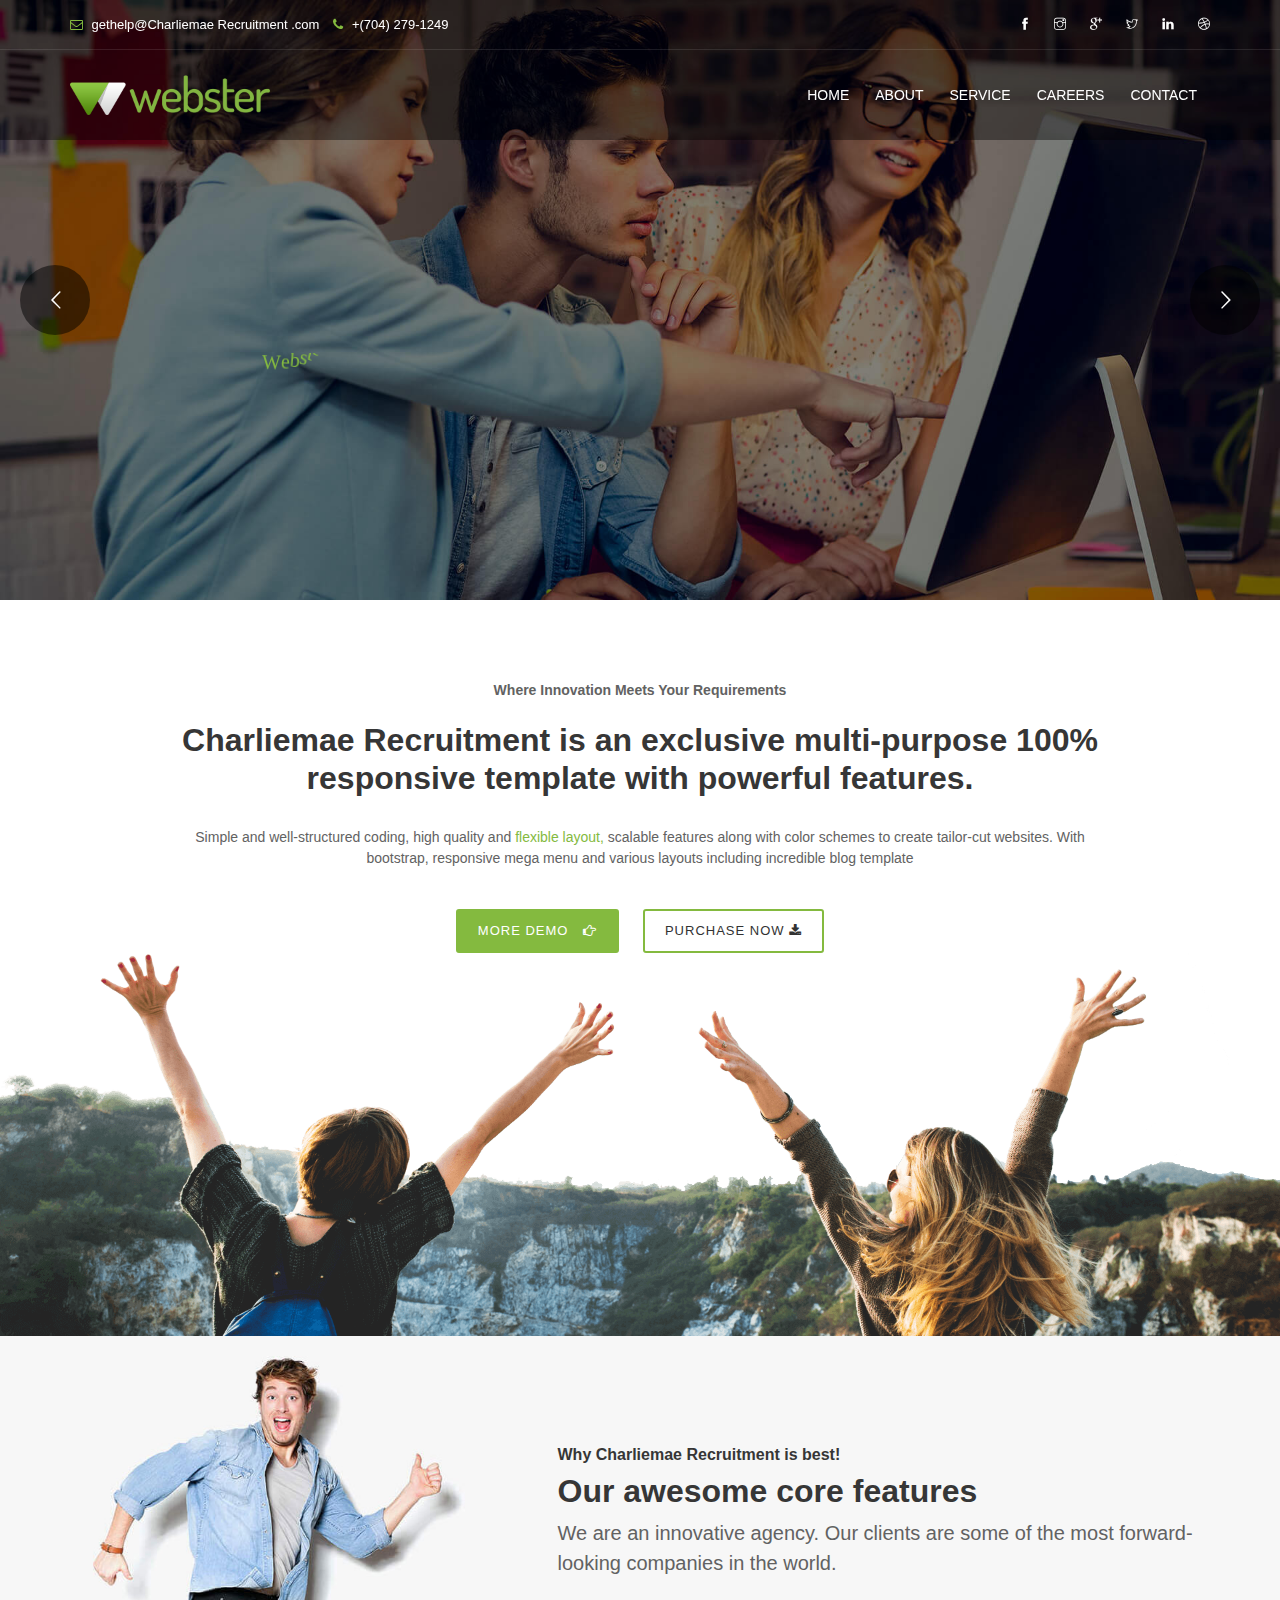
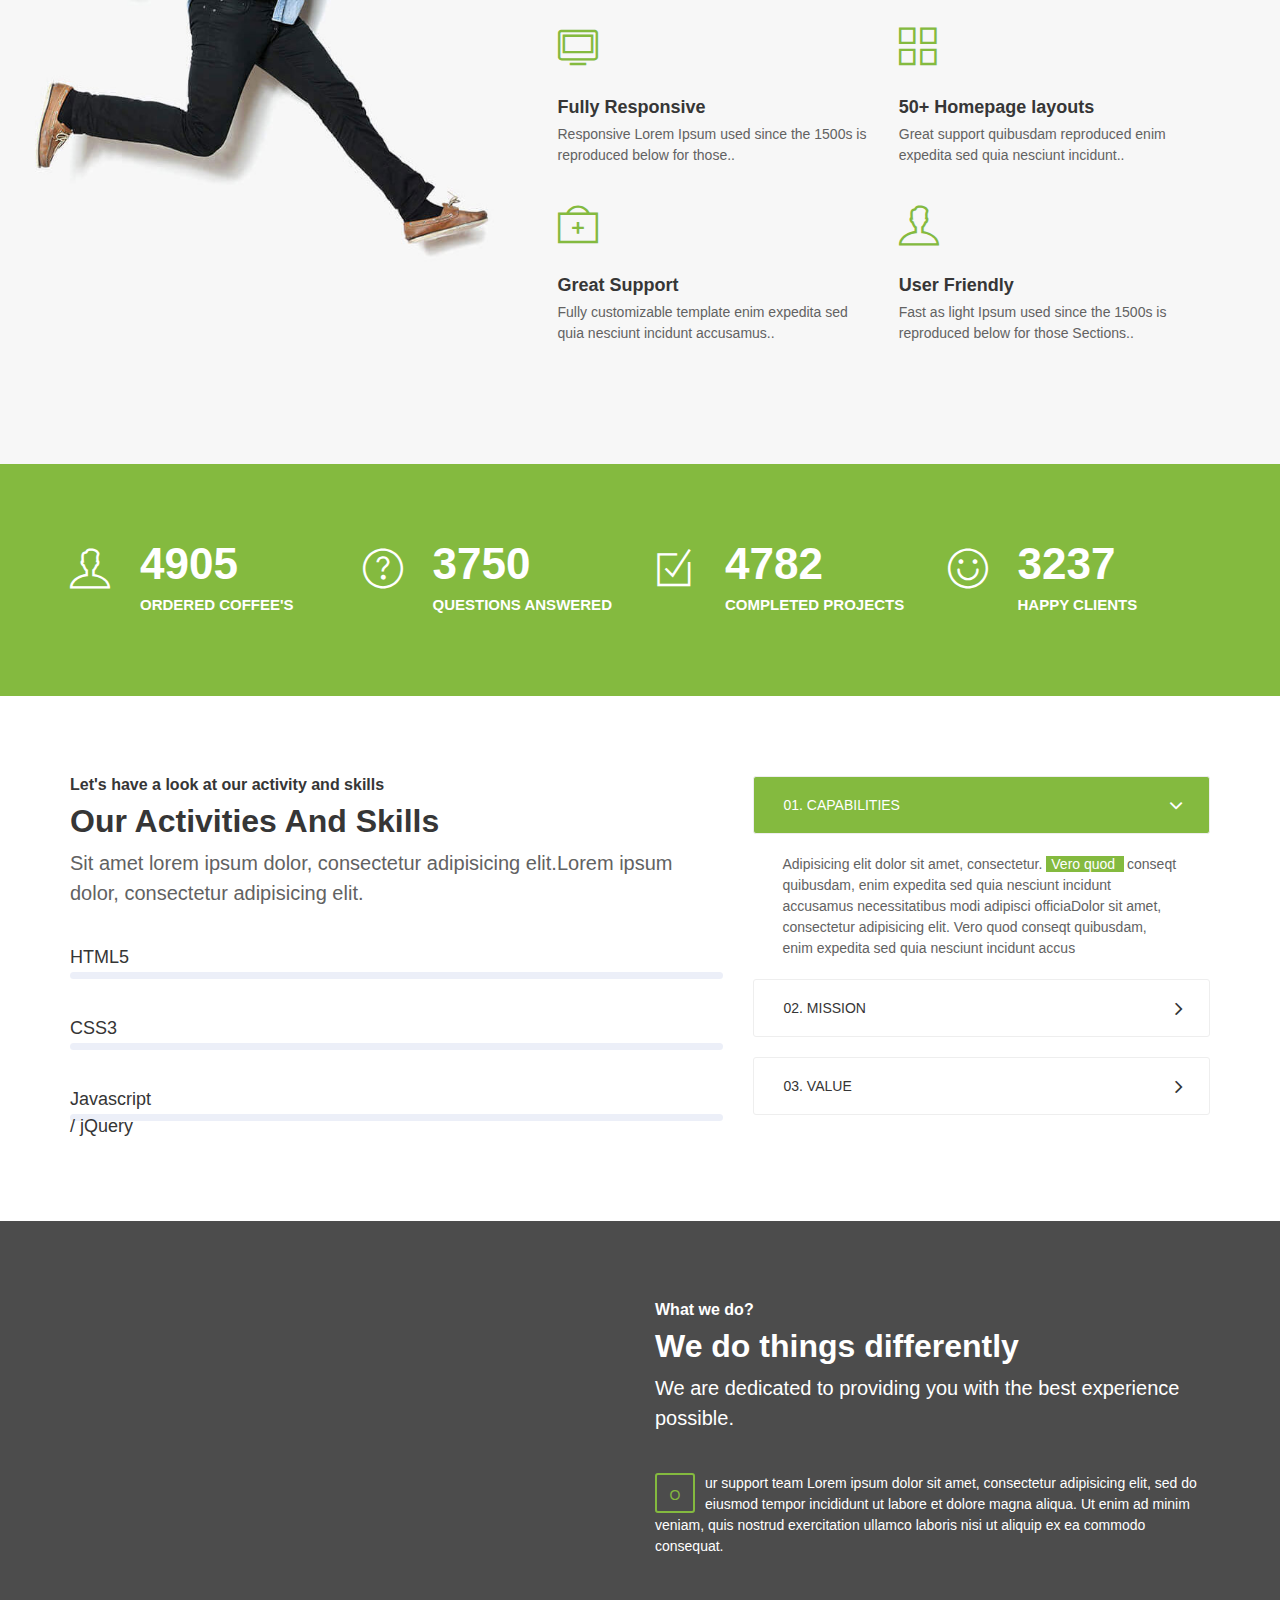
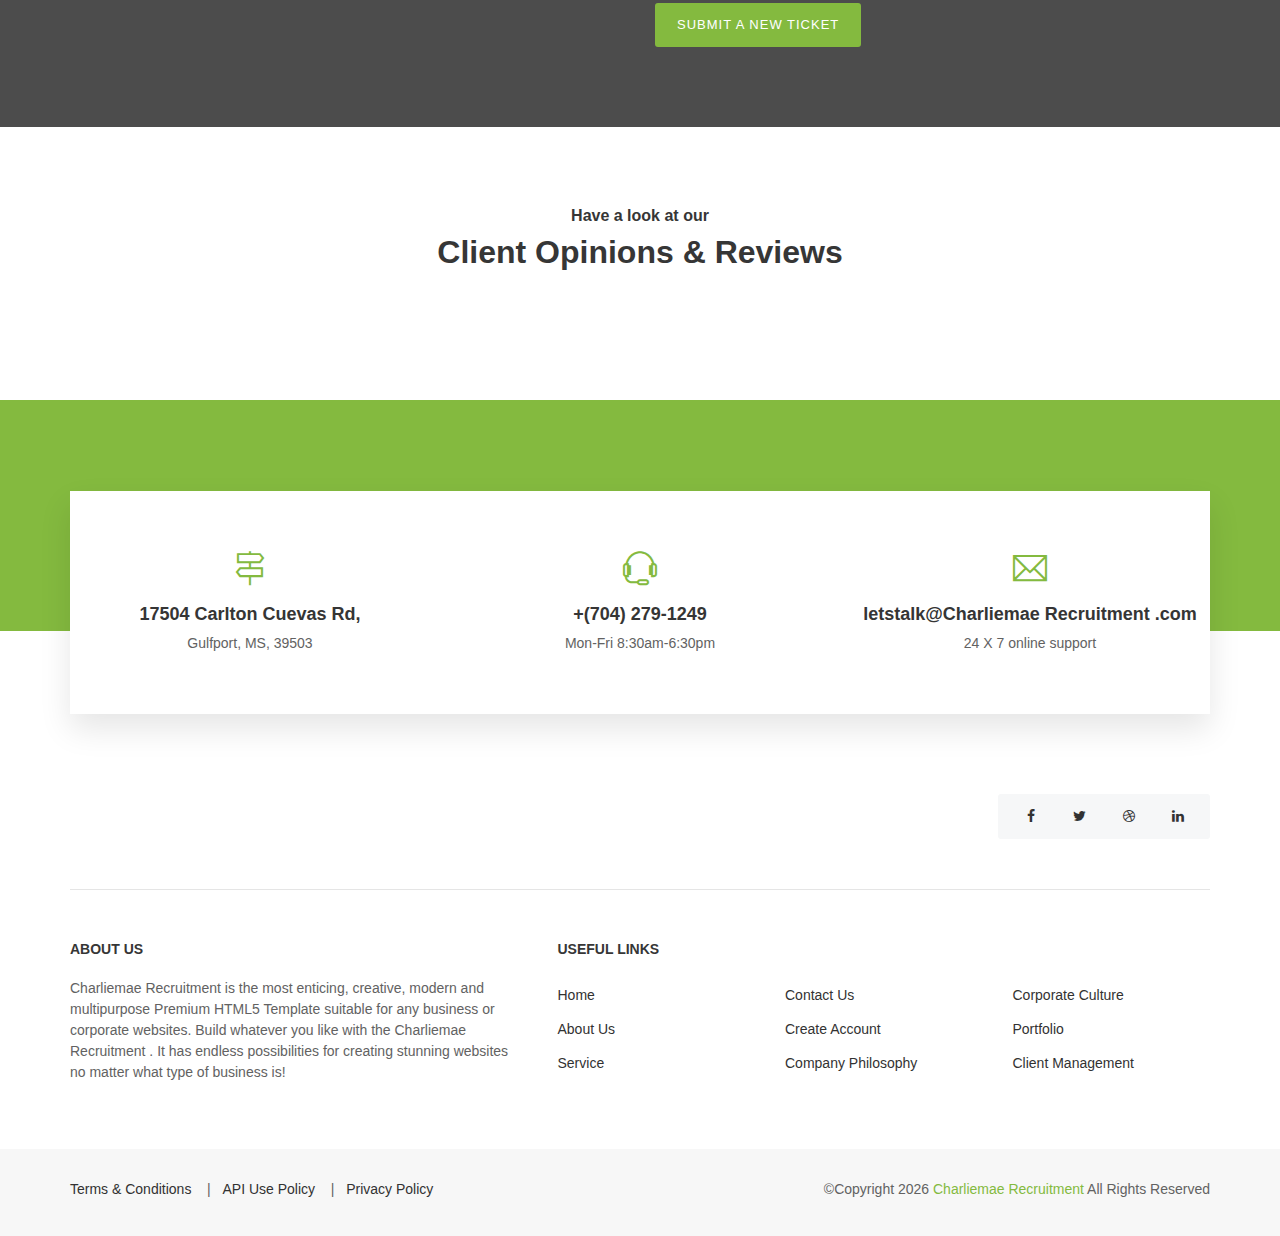
==== index.html @ fb9f9de9 "updates" ====
<!DOCTYPE html>
<html lang="en">
    <head>
        <meta charset="utf-8">
        <meta http-equiv="X-UA-Compatible" content="IE=edge">
        <meta name="viewport" content="width=device-width, initial-scale=1, maximum-scale=1" />
        <title>Charliemae - Int'l Recruitment Services</title>
        <link rel="shortcut icon" href="images/favicon.ico" />
        <link rel="stylesheet" type="text/css" href="css/plugins-css.css" />
        <link rel="stylesheet" type="text/css" href="revolution/css/settings.css" media="screen" />
        <link rel="stylesheet" type="text/css" href="css/typography.css" />
        <link rel="stylesheet" type="text/css" href="css/shortcodes/shortcodes.css" />
        <link rel="stylesheet" type="text/css" href="css/style.css" />
        <link rel="stylesheet" type="text/css" href="css/responsive.css" /> 
        <link rel="stylesheet" type="text/css" href="#" data-style="styles"/>
        <link rel="stylesheet" type="text/css" href="css/style-customizer.css" />
        <!-- Google Tag Manager -->
        <script>(function (w, d, s, l, i) {
                w[l] = w[l] || [];
                w[l].push({'gtm.start':
                        new Date().getTime(), event: 'gtm.js'});
                var f = d.getElementsByTagName(s)[0],
                    j = d.createElement(s), dl = l != 'dataLayer' ? '&l=' + l : '';
                j.async = true;
                j.src =
                    'https://www.googletagmanager.com/gtm.js?id=' + i + dl;
                f.parentNode.insertBefore(j, f);
            })(window, document, 'script', 'dataLayer', 'GTM-557RCPW');
        </script>
        <!-- End Google Tag Manager -->
    </head>

    <body>
        <!-- Google Tag Manager (noscript) -->
        <noscript>
        <iframe src="https://www.googletagmanager.com/ns.html?id=GTM-557RCPW"
                height="0" width="0" style="display:none;visibility:hidden">
        </iframe>
        </noscript>
        <!-- End Google Tag Manager (noscript) -->
        <div class="wrapper">
            <!--=================================
             preloader -->
            <div id="pre-loader">
                <img src="images/pre-loader/loader-01.svg" alt="">
            </div>
            <!--=================================
             preloader -->

            <!--=================================
             header -->

            <header id="header" class="header transparent">
                <div class="topbar">
                    <div class="container">
                        <div class="row">
                            <div class="col-lg-6 col-md-6 xs-mb-10">
                                <div class="topbar-call text-center text-md-left">
                                    <ul>
                                        <li><i class="fa fa-envelope-o theme-color"></i> gethelp@Charliemae Recruitment .com</li>
                                        <li><i class="fa fa-phone"></i> <a href="tel:+7042791249"> <span>+(704) 279-1249 </span> </a> </li>
                                    </ul>
                                </div>
                            </div>
                            <div class="col-lg-6 col-md-6">
                                <div class="topbar-social text-center text-md-right">
                                    <ul>
                                        <li><a href="#"><span class="ti-facebook"></span></a></li>
                                        <li><a href="#"><span class="ti-instagram"></span></a></li>
                                        <li><a href="#"><span class="ti-google"></span></a></li>
                                        <li><a href="#"><span class="ti-twitter"></span></a></li>
                                        <li><a href="#"><span class="ti-linkedin"></span></a></li>
                                        <li><a href="#"><span class="ti-dribbble"></span></a></li>
                                    </ul>
                                </div>
                            </div>
                        </div>
                    </div>
                </div>

                <!--=================================
                 mega menu -->

                <div class="menu">  
                    <!-- menu start -->
                    <nav id="menu" class="mega-menu">
                        <!-- menu list items container -->
                        <section class="menu-list-items">
                            <div class="container"> 
                                <div class="row"> 
                                    <div class="col-lg-12 col-md-12"> 
                                        <!-- menu logo -->
                                        <ul class="menu-logo">
                                            <li>
                                                <a href="index-01.html"><img id="logo_img" src="images/logo.png" alt="logo"> </a>
                                            </li>
                                        </ul>
                                        <!-- menu links -->
                                        <div class="menu-bar">
                                            <ul class="menu-links">
                                                <li><a href="index">Home</a></li>
                                                <li><a href="about">About</a></li>
                                                <li><a href="service">Service</a></li>
                                                <li><a href="careers">Careers</a></li>
                                                <li><a href="contact">Contact</a></li>
                                            </ul>
                                        </div>
                                    </div>
                                </div>
                            </div>
                        </section>
                    </nav>
                    <!-- menu end -->
                </div>
            </header>


            <!--=================================
             header -->

            <section id ="body-container">

                <!--=================================
                 banner -->

                <section class="rev-slider">
                    <div id="rev_slider_271_1_wrapper" class="rev_slider_wrapper fullwidthbanner-container" data-alias="webster-slider-5" data-source="gallery" style="margin:0px auto;background:transparent;padding:0px;margin-top:0px;margin-bottom:0px;">
                        <!-- START REVOLUTION SLIDER 5.4.6.3 auto mode -->
                        <div id="rev_slider_271_1" class="rev_slider fullwidthabanner" style="display:none;" data-version="5.4.6.3">
                            <ul>  <!-- SLIDE  -->
                                <li data-index="rs-762" data-transition="fade" data-slotamount="default" data-hideafterloop="0" data-hideslideonmobile="off"  data-easein="default" data-easeout="default" data-masterspeed="300"  data-thumb="revolution/assets/slider-05/100x50_25f4d-848ab-Untitled-2.jpg"  data-rotate="0"  data-saveperformance="off"  data-title="Slide" data-param1="" data-param2="" data-param3="" data-param4="" data-param5="" data-param6="" data-param7="" data-param8="" data-param9="" data-param10="" data-description="">
                                    <!-- MAIN IMAGE -->
                                    <img src="revolution/assets/slider-05/25f4d-848ab-Untitled-2.jpg"  alt=""  data-bgposition="center center" data-bgfit="cover" data-bgrepeat="no-repeat" class="rev-slidebg" data-no-retina>
                                    <!-- LAYERS -->

                                    <!-- LAYER NR. 1 -->
                                    <div class="tp-caption   tp-resizeme  rev-color" 
                                         id="slide-762-layer-1" 
                                         data-x="394" 
                                         data-y="bottom" data-voffset="340" 
                                         data-width="['auto']"
                                         data-height="['auto']"

                                         data-type="text" 
                                         data-responsive_offset="on" 

                                         data-frames='[{"delay":10,"split":"chars","splitdelay":0.05,"speed":1000,"split_direction":"forward","frame":"0","from":"y:[-100%];z:0;rZ:35deg;sX:1;sY:1;skX:0;skY:0;","mask":"x:0px;y:0px;s:inherit;e:inherit;","to":"o:1;","ease":"Power4.easeInOut"},{"delay":"wait","speed":300,"frame":"999","to":"opacity:0;","ease":"Power3.easeInOut"}]'
                                         data-textAlign="['inherit','inherit','inherit','inherit']"
                                         data-paddingtop="[0,0,0,0]"
                                         data-paddingright="[0,0,0,0]"
                                         data-paddingbottom="[0,0,0,0]"
                                         data-paddingleft="[0,0,0,0]"

                                         style="z-index: 5; white-space: nowrap; font-size: 30px; line-height: 30px; font-weight: 400; color: #84ba3f; letter-spacing: 0px;font-family:Poppins;">Webster </div>

                                    <!-- LAYER NR. 2 -->
                                    <div class="tp-caption   tp-resizeme" 
                                         id="slide-762-layer-2" 
                                         data-x="528" 
                                         data-y="bottom" data-voffset="340" 
                                         data-width="['auto']"
                                         data-height="['auto']"

                                         data-type="text" 
                                         data-responsive_offset="on" 

                                         data-frames='[{"delay":470,"split":"chars","splitdelay":0.05,"speed":1000,"split_direction":"forward","frame":"0","from":"y:[-100%];z:0;rZ:35deg;sX:1;sY:1;skX:0;skY:0;","mask":"x:0px;y:0px;s:inherit;e:inherit;","to":"o:1;","ease":"Power4.easeInOut"},{"delay":"wait","speed":300,"frame":"999","to":"opacity:0;","ease":"Power3.easeInOut"}]'
                                         data-textAlign="['inherit','inherit','inherit','inherit']"
                                         data-paddingtop="[0,0,0,0]"
                                         data-paddingright="[0,0,0,0]"
                                         data-paddingbottom="[0,0,0,0]"
                                         data-paddingleft="[0,0,0,0]"

                                         style="z-index: 6; white-space: nowrap; font-size: 30px; line-height: 30px; font-weight: 400; color: #ffffff; letter-spacing: 0px;font-family:Poppins;">- Best of the best multipurpose template </div>

                                    <!-- LAYER NR. 3 -->
                                    <div class="tp-caption   tp-resizeme" 
                                         id="slide-762-layer-3" 
                                         data-x="395" 
                                         data-y="bottom" data-voffset="255" 
                                         data-width="['auto']"
                                         data-height="['auto']"

                                         data-type="text" 
                                         data-responsive_offset="on" 

                                         data-frames='[{"delay":2700,"split":"chars","splitdelay":0.05,"speed":2000,"split_direction":"forward","frame":"0","from":"x:[105%];z:0;rX:45deg;rY:0deg;rZ:90deg;sX:1;sY:1;skX:0;skY:0;","mask":"x:0px;y:0px;s:inherit;e:inherit;","to":"o:1;","ease":"Power4.easeInOut"},{"delay":"wait","speed":300,"frame":"999","to":"opacity:0;","ease":"Power3.easeInOut"}]'
                                         data-textAlign="['inherit','inherit','inherit','inherit']"
                                         data-paddingtop="[0,0,0,0]"
                                         data-paddingright="[0,0,0,0]"
                                         data-paddingbottom="[0,0,0,0]"
                                         data-paddingleft="[0,0,0,0]"

                                         style="z-index: 7; white-space: nowrap; font-size: 60px; line-height: 70px; font-weight: 700; color: #ffffff; letter-spacing: 4px;font-family:Montserrat;">Flexible. Stunning. Lightweight. </div>

                                    <!-- LAYER NR. 4 -->
                                    <a class="tp-caption rev-btn  tp-resizeme  rev-button" 
                                       href="#" target="_self"       id="slide-762-layer-4" 
                                       data-x="395" 
                                       data-y="bottom" data-voffset="200" 
                                       data-width="['auto']"
                                       data-height="['auto']"

                                       data-type="button" 
                                       data-actions=''
                                       data-responsive_offset="on" 

                                       data-frames='[{"delay":4760,"speed":2000,"frame":"0","from":"y:bottom;","to":"o:1;","ease":"Power3.easeInOut"},{"delay":"wait","speed":300,"frame":"999","to":"opacity:0;","ease":"Power3.easeInOut"},{"frame":"hover","speed":"300","ease":"Power0.easeInOut","to":"o:1;rX:0;rY:0;rZ:0;z:0;","style":"c:rgba(0,0,0,1);bg:rgba(255,255,255,1);bs:solid;bw:0 0 0 0;"}]'
                                       data-textAlign="['inherit','inherit','inherit','inherit']"
                                       data-paddingtop="[12,12,12,12]"
                                       data-paddingright="[35,35,35,35]"
                                       data-paddingbottom="[12,12,12,12]"
                                       data-paddingleft="[35,35,35,35]"

                                       style="z-index: 8; white-space: nowrap; font-size: 14px; line-height: 14px; font-weight: 400; color: rgba(255,255,255,1); font-family:Open Sans;text-transform:uppercase;background-color:rgb(132,186,63);border-color:rgba(0,0,0,1);border-radius:3px 3px 3px 3px;outline:none;box-shadow:none;box-sizing:border-box;-moz-box-sizing:border-box;-webkit-box-sizing:border-box;cursor:pointer;text-decoration: none;">Explore now </a>
                                </li>
                                <!-- SLIDE  -->
                                <li data-index="rs-763" data-transition="fade" data-slotamount="default" data-hideafterloop="0" data-hideslideonmobile="off"  data-easein="default" data-easeout="default" data-masterspeed="300"  data-thumb="revolution/assets/slider-05/100x50_bfca5-650e2-02.jpg"  data-rotate="0"  data-saveperformance="off"  data-title="Slide" data-param1="" data-param2="" data-param3="" data-param4="" data-param5="" data-param6="" data-param7="" data-param8="" data-param9="" data-param10="" data-description="">
                                    <!-- MAIN IMAGE -->
                                    <img src="revolution/assets/slider-05/bfca5-650e2-02.jpg"  alt=""  data-bgposition="center center" data-bgfit="cover" data-bgrepeat="no-repeat" class="rev-slidebg" data-no-retina>
                                    <!-- LAYERS -->

                                    <!-- LAYER NR. 5 -->
                                    <a class="tp-caption rev-btn  tp-resizeme  rev-button" 
                                       href="#" target="_self"       id="slide-763-layer-2" 
                                       data-x="395" 
                                       data-y="bottom" data-voffset="335" 
                                       data-width="['auto']"
                                       data-height="['auto']"

                                       data-type="button" 
                                       data-actions=''
                                       data-responsive_offset="on" 

                                       data-frames='[{"delay":1300,"speed":2000,"frame":"0","from":"x:left;","to":"o:1;","ease":"Power3.easeInOut"},{"delay":"wait","speed":300,"frame":"999","to":"opacity:0;","ease":"Power3.easeInOut"},{"frame":"hover","speed":"300","ease":"Power0.easeInOut","to":"o:1;rX:0;rY:0;rZ:0;z:0;","style":"c:rgba(0,0,0,1);bg:rgba(255,255,255,1);bs:solid;bw:0 0 0 0;"}]'
                                       data-textAlign="['inherit','inherit','inherit','inherit']"
                                       data-paddingtop="[12,12,12,12]"
                                       data-paddingright="[35,35,35,35]"
                                       data-paddingbottom="[12,12,12,12]"
                                       data-paddingleft="[35,35,35,35]"

                                       style="z-index: 5; white-space: nowrap; font-size: 14px; line-height: 14px; font-weight: 400; color: rgba(255,255,255,1); font-family:Poppins;text-transform:uppercase;background-color:rgb(132,186,63);border-color:rgba(0,0,0,1);border-radius:3px 3px 3px 3px;outline:none;box-shadow:none;box-sizing:border-box;-moz-box-sizing:border-box;-webkit-box-sizing:border-box;cursor:pointer;text-decoration: none;">Discover more </a>

                                    <!-- LAYER NR. 6 -->
                                    <div class="tp-caption   tp-resizeme  rev-color" 
                                         id="slide-763-layer-3" 
                                         data-x="395" 
                                         data-y="593" 
                                         data-width="['auto']"
                                         data-height="['auto']"

                                         data-type="text" 
                                         data-responsive_offset="on" 

                                         data-frames='[{"delay":510,"speed":2000,"frame":"0","from":"x:-50px;opacity:0;","to":"o:1;","ease":"Power3.easeOut"},{"delay":"wait","speed":300,"frame":"999","to":"opacity:0;","ease":"Power3.easeInOut"}]'
                                         data-textAlign="['inherit','inherit','inherit','inherit']"
                                         data-paddingtop="[0,0,0,0]"
                                         data-paddingright="[0,0,0,0]"
                                         data-paddingbottom="[0,0,0,0]"
                                         data-paddingleft="[0,0,0,0]"

                                         style="z-index: 6; white-space: nowrap; font-size: 30px; line-height: 30px; font-weight: 400; color: #84ba3f; letter-spacing: 0px;font-family:Poppins;">Webster </div>

                                    <!-- LAYER NR. 7 -->
                                    <div class="tp-caption   tp-resizeme" 
                                         id="slide-763-layer-4" 
                                         data-x="529" 
                                         data-y="593" 
                                         data-width="['auto']"
                                         data-height="['auto']"

                                         data-type="text" 
                                         data-responsive_offset="on" 

                                         data-frames='[{"delay":1280,"speed":2000,"frame":"0","from":"x:50px;opacity:0;","to":"o:1;","ease":"Power3.easeOut"},{"delay":"wait","speed":300,"frame":"999","to":"opacity:0;","ease":"Power3.easeInOut"}]'
                                         data-textAlign="['inherit','inherit','inherit','inherit']"
                                         data-paddingtop="[0,0,0,0]"
                                         data-paddingright="[0,0,0,0]"
                                         data-paddingbottom="[0,0,0,0]"
                                         data-paddingleft="[0,0,0,0]"

                                         style="z-index: 7; white-space: nowrap; font-size: 30px; line-height: 30px; font-weight: 400; color: #ffffff; letter-spacing: 0px;font-family:Poppins;">- Clean And Powerful Multipurpose Template  </div>

                                    <!-- LAYER NR. 8 -->
                                    <div class="tp-caption   tp-resizeme" 
                                         id="slide-763-layer-5" 
                                         data-x="394" 
                                         data-y="bottom" data-voffset="195" 
                                         data-width="['auto']"
                                         data-height="['auto']"

                                         data-type="text" 
                                         data-responsive_offset="on" 

                                         data-frames='[{"delay":2900,"speed":2000,"frame":"0","from":"y:bottom;","to":"o:1;","ease":"Power3.easeInOut"},{"delay":"wait","speed":300,"frame":"999","to":"opacity:0;","ease":"Power3.easeInOut"}]'
                                         data-textAlign="['inherit','inherit','inherit','inherit']"
                                         data-paddingtop="[0,0,0,0]"
                                         data-paddingright="[0,0,0,0]"
                                         data-paddingbottom="[0,0,0,0]"
                                         data-paddingleft="[0,0,0,0]"

                                         style="z-index: 8; white-space: nowrap; font-size: 60px; line-height: 70px; font-weight: 600; color: #ffffff; letter-spacing: 4px;font-family:Montserrat;">We do things differently  </div>
                                </li>
                            </ul>
                            <div class="tp-bannertimer tp-bottom" style="visibility: hidden !important;"></div> </div>
                    </div>
                </section>  

                <!--=================================
                 banner -->

                <!--=================================
               custom-content -->

                <section class="page-section-pt">
                    <div class="container">
                        <div class="row justify-content-center text-center">
                            <div class="col-lg-10 col-md-10 ">
                                <strong>Where Innovation Meets Your Requirements</strong>
                                <h2 class="mt-20">Charliemae Recruitment  is an exclusive multi-purpose 100% responsive template with powerful features.</h2>
                                <p class="normal mt-30">Simple and well-structured coding, high quality and <span class="theme-color" data-toggle="tooltip" data-placement="top" title="" data-original-title="Tooltip on top">flexible layout,</span> scalable features along with color schemes to create tailor-cut websites. With bootstrap, responsive mega menu and various layouts including incredible blog template</p>
                                <div class="action-box-button mt-40">
                                    <a class="button icon xs-mb-10" href="#">
                                        <span>More Demo</span>
                                        <i class="fa fa-hand-o-right"></i>
                                    </a>
                                    <a class="button button-border" target="_blank" href="#">
                                        <span>Purchase Now</span>
                                        <i class="fa fa-download"></i>
                                    </a>
                                </div>
                            </div>
                        </div>
                    </div>
                    <div class="mt-0">
                        <img class="img-fluid mx-auto" src="images/bg/13.png" alt="">
                    </div>
                </section>

                <!--=================================
                custom-content -->

                <!--=================================
                our-awesome-core --> 

                <section class="our-awesome-core page-section-ptb pos-r gray-bg o-hidden">
                    <div class="side-background">
                        <div class="row">
                            <div class="col-md-5 img-side img-left d-xs-block d-lg-block d-none">
                                <img src="images/objects/06.jpg" class="img-fluid mx-auto" alt="">
                            </div>
                        </div>
                    </div>
                    <div class="container">
                        <div class="row justify-content-end">     
                            <div class="col-lg-7 mt-30">
                                <div class="section-title mb-0">
                                    <h6>Why Charliemae Recruitment  is best!  </h6>
                                    <h2 class="title-effect title-effect">Our awesome core features</h2>
                                    <p>We are an innovative agency. Our clients are some of the most forward-looking companies in the world.</p>
                                </div>
                                <div class="row mt-50"> 
                                    <div class="col-lg-6 col-md-6 col-sm-6">
                                        <div class="feature-text text-left mb-40">
                                            <div class="feature-icon">
                                                <span class="ti-desktop theme-color" aria-hidden="true"></span>
                                            </div>
                                            <h5>Fully Responsive</h5>
                                            <p>Responsive Lorem Ipsum used since the 1500s is reproduced below for those.. </p>
                                        </div>
                                    </div>
                                    <div class="col-lg-6 col-md-6 col-sm-6">
                                        <div class="feature-text text-left mb-40">
                                            <div class="feature-icon">
                                                <span class="ti-layout-grid2 theme-color" aria-hidden="true"></span>
                                            </div>
                                            <h5>50+ Homepage layouts</h5>
                                            <p>Great support quibusdam reproduced enim expedita sed quia nesciunt incidunt..</p>
                                        </div>
                                    </div>
                                </div>
                                <div class="row"> 
                                    <div class="col-lg-6 col-md-6 col-sm-6">
                                        <div class="feature-text text-left mb-40">
                                            <div class="feature-icon">
                                                <span class="ti-support theme-color" aria-hidden="true"></span>
                                            </div>
                                            <h5>Great Support</h5>
                                            <p>Fully customizable template enim expedita sed quia nesciunt incidunt accusamus..</p>
                                        </div>
                                    </div>
                                    <div class="col-lg-6 col-md-6 col-sm-6">
                                        <div class="feature-text text-left">
                                            <div class="feature-icon">
                                                <span class="ti-user theme-color" aria-hidden="true"></span>
                                            </div>
                                            <h5>User Friendly</h5>
                                            <p>Fast as light Ipsum used since the 1500s is reproduced below for those Sections.. </p>
                                        </div>
                                    </div>
                                </div>
                            </div>
                        </div>
                    </div>
                </section>

                <!--=================================
                our-feature  --> 

                <!--=================================
                counter --> 

                <section class="page-section-ptb theme-bg text-white position-relative">
                    <div class="container">
                        <div class="row">
                            <div class="col-lg-3 col-sm-6 sm-mb-30">
                                <div class="counter left-icon text-white">
                                    <span class="icon ti-user theme-color" aria-hidden="true"></span>
                                    <span class="timer" data-to="4905" data-speed="10000">4905</span>
                                    <label>ORDERED COFFEE'S</label>
                                </div>
                            </div>
                            <div class="col-lg-3 col-sm-6 sm-mb-30">
                                <div class="counter left-icon text-white">
                                    <span class="icon ti-help-alt theme-color" aria-hidden="true"></span>
                                    <span class="timer" data-to="3750" data-speed="10000">3750</span>
                                    <label>QUESTIONS ANSWERED</label>
                                </div>
                            </div>
                            <div class="col-lg-3 col-sm-6 xs-mb-30">
                                <div class="counter left-icon text-white">
                                    <span class="icon ti-check-box theme-color" aria-hidden="true"></span>
                                    <span class="timer" data-to="4782" data-speed="10000">4782</span>
                                    <label>COMPLETED PROJECTS</label>
                                </div>
                            </div>
                            <div class="col-lg-3 col-sm-6">
                                <div class="counter left-icon text-white">
                                    <span class="icon ti-face-smile theme-color" aria-hidden="true"></span>
                                    <span class="timer" data-to="3237" data-speed="10000">3237</span>
                                    <label>HAPPY CLIENTS</label>
                                </div>
                            </div>
                        </div>
                    </div>
                </section>

                <!--=================================
                counter --> 

                <!--=================================
                 Our activities -->

                <section class="our-activities page-section-ptb">
                    <div class="container">
                        <div class="row">
                            <div class="col-lg-7"> 
                                <div class="section-title">
                                    <h6>Let's have a look at our activity and skills </h6>
                                    <h2 class="title-effect">Our Activities And Skills</h2>
                                    <p>Sit amet lorem ipsum dolor, consectetur adipisicing elit.Lorem ipsum dolor, consectetur adipisicing elit.</p>
                                </div> 

                                <div class="skill medium">
                                    <div class="skill-bar" data-percent="85" data-delay="0" data-type="%">
                                        <div class="skill-title">HTML5</div>
                                    </div>
                                </div>

                                <div class="skill medium">
                                    <div class="skill-bar" data-percent="90" data-delay="0" data-type="%">
                                        <div class="skill-title">CSS3</div>
                                    </div>
                                </div>

                                <div class="skill medium">
                                    <div class="skill-bar" data-percent="75" data-delay="0" data-type="%">
                                        <div class="skill-title">Javascript / jQuery</div>
                                    </div>
                                </div>
                            </div>
                            <div class="col-lg-5"> 
                                <div class="accordion accordion-border">
                                    <div class="acd-group">
                                        <a href="#" class="acd-heading">01. CAPABILITIES</a>
                                        <div class="acd-des">Adipisicing elit dolor sit amet, consectetur. <mark> Vero quod </mark> conseqt quibusdam, enim expedita sed quia nesciunt incidunt accusamus necessitatibus modi adipisci officiaDolor sit amet, consectetur adipisicing elit. Vero quod conseqt quibusdam, enim expedita sed quia nesciunt incidunt accus</div>
                                    </div>
                                    <div class="acd-group">
                                        <a href="#" class="acd-heading">02. Mission</a>
                                        <div class="acd-des">Tempora, ab officiis ducimus commodi, id, voluptates suscipit quasi nisi. Qui, explicabo quod laborum alias vero aliquid quibusdam similique quam corporis sequi adipisicing elit lorem ipsum dolor sit amet, consectetur.</div>
                                    </div>
                                    <div class="acd-group">
                                        <a href="#" class="acd-heading">03. Value</a>
                                        <div class="acd-des">Voluptates suscipit quasi nisi. Qui, explicabo quod laborum alias vero aliquid tempora, ab officiis ducimus commodi quibusdam similique quam corporis sequi adipisicing elit lorem ipsum dolor sit amet, consectetur id.</div>
                                    </div>
                                </div>
                            </div>      
                        </div>
                    </div>
                </section>

                <!--=================================
                our activities -->

                <!--=================================
                carousel --> 

                <section class="page-section-ptb bg-overlay-black-70 parallax position-relative" data-jarallax='{"speed": 0.6}'  style="background: url(images/bg/01.jpg);">
                    <div class="container">
                        <div class="row">
                            <div class="col-lg-6 sm-mb-40">
                                <div class="owl-carousel" data-nav-arrow="true" data-smartspeed="1200" data-items="1" data-md-items="1" data-sm-items="1" data-xs-items="1" data-xx-items="1">
                                    <div class="item"><img class="img-fluid full-width" src="images/about/01.jpg" alt="">
                                    </div>
                                    <div class="item"><img class="img-fluid full-width" src="images/about/02.jpg" alt="">
                                    </div>
                                    <div class="item"><img class="img-fluid full-width" src="images/about/03.jpg" alt="">
                                    </div>
                                </div>
                            </div>
                            <div class="col-lg-6">
                                <div class="section-title">
                                    <h6 class="text-white">What we do?</h6>
                                    <h2  class="text-white title-effect">We do things differently</h2>
                                    <p  class="text-white">We are dedicated to providing you with the best experience possible. </p>
                                </div> 
                                <p  class="text-white"><span class="dropcap dropcap-border square">O</span>ur support team Lorem ipsum dolor sit amet, consectetur adipisicing elit, sed do eiusmod tempor incididunt ut labore et dolore magna aliqua. Ut enim ad minim veniam, quis nostrud exercitation ullamco laboris nisi ut aliquip ex ea commodo consequat. </p>
                                <a class="button button-border-white mt-30" href="#"><span>Submit a new ticket</span></a>
                            </div>  
                        </div>
                    </div>
                </section>

                <!--=================================
                carousel --> 

                <!--=================================
                 Our Testimonial -->

                <section class="page-section-ptb">
                    <div class="container">
                        <div class="row">
                            <div class="col-lg-12 col-md-12">
                                <div class="section-title text-center">
                                    <h6>Have a look at our </h6>
                                    <h2 class="title-effect">Client Opinions & Reviews</h2>
                                </div>
                            </div>
                        </div>
                        <div class="row">
                            <div class="col-lg-12 col-md-12">
                                <div class="owl-carousel" data-nav-dots="true" data-items="2" data-md-items="2" data-sm-items="2" data-xs-items="1" data-xx-items="1">
                                    <div class="item"><div class="testimonial bottom_pos">
                                            <div class="testimonial-avatar"> <img alt="" src="images/team/01.jpg"> </div>
                                            <div class="testimonial-info"> Excellent Customer support! These guys reply within minutes sometimes and really help you with when you need them. The template itself is very extended as well. Happy with my purchase!</div>
                                            <div class="author-info"> <strong>15Twelve - <span>ThemeForest user</span></strong> </div>
                                        </div>
                                    </div>
                                    <div class="item">
                                        <div class="testimonial bottom_pos">
                                            <div class="testimonial-avatar"> <img alt="" src="images/team/02.jpg"> </div>
                                            <div class="testimonial-info"> One of the most complete template here. Thanks a lot for such great features, pages, shortcodes and home variations. Incredible Job. And the best of all, great introductions</div>
                                            <div class="author-info"> <strong>Xerracol - <span>ThemeForest user</span></strong> </div>
                                        </div>
                                    </div>
                                    <div class="item">
                                        <div class="testimonial bottom_pos">
                                            <div class="testimonial-avatar"> <img alt="" src="images/team/03.jpg"> </div>
                                            <div class="testimonial-info"> This is a well put together template and the developer offers great support. I've been in contact with them and the response was prompt and everything has been taken care of.</div>
                                            <div class="author-info"> <strong>Warble - <span>ThemeForest user</span></strong> </div>
                                        </div>
                                    </div>
                                </div>
                            </div>  
                        </div>
                    </div>
                </section>     

                <!--=================================
                Our Testimonial -->

                <!--=================================
                Our Clients  -->

                <section class="our-clients theme-bg text-white page-section-ptb">
                    <div class="container">
                        <div class="row">
                            <div class="col-lg-12 col-md-12">
                                <div class="owl-carousel" data-items="5" data-sm-items="4" data-xs-items="3" data-xx-items="2">
                                    <div class="item">
                                        <img class="mx-auto img-fluid" src="images/clients/light/06.png" alt="">
                                    </div>
                                    <div class="item">
                                        <img class="mx-auto img-fluid" src="images/clients/light/07.png" alt="">
                                    </div>
                                    <div class="item">
                                        <img class="mx-auto img-fluid" src="images/clients/light/08.png" alt="">
                                    </div>
                                    <div class="item">
                                        <img class="mx-auto img-fluid" src="images/clients/light/09.png" alt="">
                                    </div>
                                    <div class="item">
                                        <img class="mx-auto img-fluid" src="images/clients/light/10.png" alt="">
                                    </div>
                                    <div class="item">
                                        <img class="mx-auto img-fluid" src="images/clients/light/06.png" alt="">
                                    </div>
                                    <div class="item">
                                        <img class="mx-auto img-fluid" src="images/clients/light/08.png" alt="">
                                    </div>
                                    <div class="item">
                                        <img class="mx-auto img-fluid" src="images/clients/light/09.png" alt="">
                                    </div>
                                </div>
                            </div>
                        </div> 
                    </div>
                </section>

                <!--=================================
                 Our Clients -->


            </section>

            <!--=================================
             footer -->
            <footer class="footer page-section-pt">
                <div class="container">
                    <div class="footer-contact white-bg">
                        <div class="row">
                            <div class="col-lg-4 col-md-4 bottom-m3">
                                <div class="contact-box">
                                    <div class="contact-icon">
                                        <i class="ti-direction-alt"></i>
                                    </div>
                                    <div class="contact-info">
                                        <div class="text-center">
                                            <h5 class="mt-10 mb-10">17504 Carlton Cuevas Rd, </h5>
                                            <span>Gulfport, MS, 39503</span>
                                        </div>
                                    </div>
                                </div>
                            </div>
                            <div class="col-lg-4 col-md-4 bottom-m3">
                                <div class="contact-box">
                                    <div class="contact-icon">
                                        <i class="ti-headphone-alt"></i>
                                    </div>
                                    <div class="contact-info">
                                        <div class="text-center">
                                            <h5 class="mt-10 mb-10">+(704) 279-1249</h5>
                                            <span>Mon-Fri 8:30am-6:30pm</span>
                                        </div>
                                    </div>
                                </div>
                            </div>
                            <div class="col-lg-4 col-md-4">
                                <div class="contact-box">
                                    <div class="contact-icon">
                                        <i class="ti-email"></i>
                                    </div>
                                    <div class="contact-info">
                                        <div class="text-center">
                                            <h5 class="mt-10 mb-10"> letstalk@Charliemae Recruitment .com</h5>
                                            <span>24 X 7 online support</span>
                                        </div>
                                    </div>
                                </div>
                            </div>
                        </div>
                    </div>
                    <div class="row top">
                        <div class="col-lg-6 col-md-6">
                            <img class="img-fluid" id="logo-footer" src="images/logo-dark.png" alt="">
                        </div>

                        <div class="col-lg-6 col-md-6">
                            <div class="social text-left sm-mt-0 text-md-right xs-mt-20">
                                <ul>
                                    <li>
                                        <a href="#"> <i class="fa fa-facebook"></i> </a>
                                    </li>
                                    <li>
                                        <a href="#"> <i class="fa fa-twitter"></i> </a>
                                    </li>

                                    <li>
                                        <a href="#"> <i class="fa fa-dribbble"></i> </a>
                                    </li>

                                    <li>
                                        <a href="#"> <i class="fa fa-linkedin"></i> </a>
                                    </li>
                                </ul>
                            </div>
                        </div>

                    </div>
                    <div class="row">
                        <div class="col-lg-12 col-md-12">
                            <div class="divider mt-50 mb-50"></div>
                        </div>
                    </div>

                    <div class="row">
                        <div class="col-lg-5 col-md-5 sm-mt-30">
                            <div class="about-content">
                                <h6 class="mb-20 text-uppercase">about us</h6>
                                <p>Charliemae Recruitment  is the most enticing, creative, modern and multipurpose Premium HTML5 Template suitable for any business or corporate websites. Build whatever you like with the Charliemae Recruitment . It has endless possibilities for creating stunning websites no matter what type of business is!</p>
                            </div>
                        </div>
                        <div class="col-lg-7 col-md-7 sm-mt-30 sm-mb-30">
                            <h6 class="mb-20 text-uppercase">Useful Links</h6>
                            <div class="usefull-link">
                                <div class="row">
                                    <div class="col-lg-4 col-sm-4">
                                        <ul>
                                            <li><a href="#">Home</a></li>
                                            <li><a href="#">About Us</a></li>
                                            <li><a href="#">Service</a></li>
                                        </ul>
                                    </div>
                                    <div class="col-lg-4 col-sm-4">
                                        <ul>
                                            <li><a href="#">Contact Us</a></li>
                                            <li><a href="#">Create Account</a></li>
                                            <li><a href="#">Company Philosophy</a></li>
                                        </ul>
                                    </div>
                                    <div class="col-lg-4 col-sm-4">
                                        <ul>
                                            <li><a href="#">Corporate Culture</a></li>
                                            <li><a href="#">Portfolio</a></li>
                                            <li><a href="#">Client Management</a></li>
                                        </ul>
                                    </div>
                                </div>
                            </div>
                        </div>
                    </div>
                </div>

                <div class="copyright gray-bg mt-50">
                    <div class="container">
                        <div class="row">
                            <div class="col-md-6">
                                <ul class="text-left">
                                    <li class="list-inline-item"><a href="#">Terms & Conditions </a> &nbsp;&nbsp;&nbsp;|</li>
                                    <li class="list-inline-item"><a href="#">API Use Policy </a> &nbsp;&nbsp;&nbsp;|</li>
                                    <li class="list-inline-item"><a href="#">Privacy Policy </a> </li>
                                </ul>
                            </div>
                            <div class="col-md-6">
                                <div class="text-left text-md-right xs-mt-15">
                                    <p> &copy;Copyright <span id="copyright"> <script>document.getElementById('copyright').appendChild(document.createTextNode(new Date().getFullYear()))</script></span> <a href="#"> Charliemae Recruitment  </a> All Rights Reserved </p>
                                </div>
                            </div>
                        </div>
                    </div>
                </div>
            </footer>

            <!--=================================
             footer -->

            <div id="back-to-top"><a class="top arrow" href="#top"><i class="fa fa-angle-up"></i> <span>TOP</span></a></div>

            <!--=================================
             jquery -->

            <!-- jquery -->
            <script src="js/jquery-3.3.1.min.js"></script>

            <!-- plugins-jquery -->
            <script src="js/plugins-jquery.js"></script>

            <!-- plugin_path -->
            <script>var plugin_path = 'js/';</script>

            <!-- Style Customizer --> 
            <script src="js/style-customizer.min.js"></script> 

            <!-- REVOLUTION JS FILES -->
            <script src="revolution/js/jquery.themepunch.tools.min.js"></script>
            <script src="revolution/js/jquery.themepunch.revolution.min.js"></script>

            <!-- SLIDER REVOLUTION 5.0 EXTENSIONS  (Load Extensions only on Local File Systems !  The following part can be removed on Server for On Demand Loading) -->
            <script src="revolution/js/extensions/revolution.extension.actions.min.js"></script>
            <script src="revolution/js/extensions/revolution.extension.carousel.min.js"></script>
            <script src="revolution/js/extensions/revolution.extension.kenburn.min.js"></script>
            <script src="revolution/js/extensions/revolution.extension.layeranimation.min.js"></script>
            <script src="revolution/js/extensions/revolution.extension.migration.min.js"></script>
            <script src="revolution/js/extensions/revolution.extension.navigation.min.js"></script>
            <script src="revolution/js/extensions/revolution.extension.parallax.min.js"></script>
            <script src="revolution/js/extensions/revolution.extension.slideanims.min.js"></script>
            <script src="revolution/js/extensions/revolution.extension.video.min.js"></script>
            <!-- revolution custom --> 
            <script src="revolution/js/revolution-custom.js"></script> 

            <!-- custom -->
            <script src="js/custom.js"></script>



            <script>

                                            $(function () {
                                            });

                                            $('.menu-links li a').click(function () {

                                                $.getScript("js/custom.js");
                                                $.getScript("js/style-customizer.min.js");
                                                $.getScript("revolution/js/jquery.themepunch.tools.min.js");
                                                $.getScript("revolution/js/jquery.themepunch.revolution.min.js");

                                                var page = $(this).attr('href');
                                                $('#body-container').load(page + '.html #body-container');
                                                return false;
                                            });

            </script>

    </body>
</html>
---- css/plugins-css.css ----
/*

Template: Charliemae Recruitment  - Responsive Multi-purpose HTML5 Template
Author: potenzaglobalsolutions.com
Design and Developed by: potenzaglobalsolutions.com

NOTE:  This file includes all plugins. If you don't want to use any plugins from below. You can simply remove that line from this file.

*/
 
/*plugins*/
@import url("plugins/bootstrap.min.css");
@import url("plugins/mega_menu.css");
@import url("plugins/animate.css");
@import url("plugins/font-awesome.min.css");
@import url("plugins/bootstrap-datetimepicker.min.css");
@import url("plugins/dataTables.bootstrap4.min.css");
@import url("plugins/magnific-popup.css");
@import url("plugins/mediaelementplayer.css");
@import url("plugins/owl.carousel.min.css");
@import url("plugins/slick-theme.css");
@import url("plugins/themify-icons.css");
@import url("plugins/fullcalendar.css");
---- revolution/css/settings.css ----
/*-----------------------------------------------------------------------------

-	Revolution Slider 5.0 Default Style Settings -

Screen Stylesheet

version:   	5.4.5
date:      	15/05/17
author:		themepunch
email:     	info@themepunch.com
website:   	http://www.themepunch.com
-----------------------------------------------------------------------------*/
#debungcontrolls,.debugtimeline{width:100%;box-sizing:border-box}.rev_column,.rev_column .tp-parallax-wrap,.tp-svg-layer svg{vertical-align:top}#debungcontrolls{z-index:100000;position:fixed;bottom:0;height:auto;background:rgba(0,0,0,.6);padding:10px}.debugtimeline{height:10px;position:relative;margin-bottom:3px;display:none;white-space:nowrap}.debugtimeline:hover{height:15px}.the_timeline_tester{background:#e74c3c;position:absolute;top:0;left:0;height:100%;width:0}.rs-go-fullscreen{position:fixed!important;width:100%!important;height:100%!important;top:0!important;left:0!important;z-index:9999999!important;background:#fff!important}.debugtimeline.tl_slide .the_timeline_tester{background:#f39c12}.debugtimeline.tl_frame .the_timeline_tester{background:#3498db}.debugtimline_txt{color:#fff;font-weight:400;font-size:7px;position:absolute;left:10px;top:0;white-space:nowrap;line-height:10px}.rtl{direction:rtl}@font-face{font-family:revicons;src:url(../fonts/revicons/revicons.eot?5510888);src:url(../fonts/revicons/revicons.eot?5510888#iefix) format('embedded-opentype'),url(../fonts/revicons/revicons.woff?5510888) format('woff'),url(../fonts/revicons/revicons.ttf?5510888) format('truetype'),url(../fonts/revicons/revicons.svg?5510888#revicons) format('svg');font-weight:400;font-style:normal}[class*=" revicon-"]:before,[class^=revicon-]:before{font-family:revicons;font-style:normal;font-weight:400;speak:none;display:inline-block;text-decoration:inherit;width:1em;margin-right:.2em;text-align:center;font-variant:normal;text-transform:none;line-height:1em;margin-left:.2em}.revicon-search-1:before{content:'\e802'}.revicon-pencil-1:before{content:'\e831'}.revicon-picture-1:before{content:'\e803'}.revicon-cancel:before{content:'\e80a'}.revicon-info-circled:before{content:'\e80f'}.revicon-trash:before{content:'\e801'}.revicon-left-dir:before{content:'\e817'}.revicon-right-dir:before{content:'\e818'}.revicon-down-open:before{content:'\e83b'}.revicon-left-open:before{content:'\e819'}.revicon-right-open:before{content:'\e81a'}.revicon-angle-left:before{content:'\e820'}.revicon-angle-right:before{content:'\e81d'}.revicon-left-big:before{content:'\e81f'}.revicon-right-big:before{content:'\e81e'}.revicon-magic:before{content:'\e807'}.revicon-picture:before{content:'\e800'}.revicon-export:before{content:'\e80b'}.revicon-cog:before{content:'\e832'}.revicon-login:before{content:'\e833'}.revicon-logout:before{content:'\e834'}.revicon-video:before{content:'\e805'}.revicon-arrow-combo:before{content:'\e827'}.revicon-left-open-1:before{content:'\e82a'}.revicon-right-open-1:before{content:'\e82b'}.revicon-left-open-mini:before{content:'\e822'}.revicon-right-open-mini:before{content:'\e823'}.revicon-left-open-big:before{content:'\e824'}.revicon-right-open-big:before{content:'\e825'}.revicon-left:before{content:'\e836'}.revicon-right:before{content:'\e826'}.revicon-ccw:before{content:'\e808'}.revicon-arrows-ccw:before{content:'\e806'}.revicon-palette:before{content:'\e829'}.revicon-list-add:before{content:'\e80c'}.revicon-doc:before{content:'\e809'}.revicon-left-open-outline:before{content:'\e82e'}.revicon-left-open-2:before{content:'\e82c'}.revicon-right-open-outline:before{content:'\e82f'}.revicon-right-open-2:before{content:'\e82d'}.revicon-equalizer:before{content:'\e83a'}.revicon-layers-alt:before{content:'\e804'}.revicon-popup:before{content:'\e828'}.rev_slider_wrapper{position:relative;z-index:0;width:100%}.rev_slider{position:relative;overflow:visible}.entry-content .rev_slider a,.rev_slider a{box-shadow:none}.tp-overflow-hidden{overflow:hidden!important}.group_ov_hidden{overflow:hidden}.rev_slider img,.tp-simpleresponsive img{max-width:none!important;transition:none;margin:0;padding:0;border:none}.rev_slider .no-slides-text{font-weight:700;text-align:center;padding-top:80px}.rev_slider>ul,.rev_slider>ul>li,.rev_slider>ul>li:before,.rev_slider_wrapper>ul,.tp-revslider-mainul>li,.tp-revslider-mainul>li:before,.tp-simpleresponsive>ul,.tp-simpleresponsive>ul>li,.tp-simpleresponsive>ul>li:before{list-style:none!important;position:absolute;margin:0!important;padding:0!important;overflow-x:visible;overflow-y:visible;background-image:none;background-position:0 0;text-indent:0;top:0;left:0}.rev_slider>ul>li,.rev_slider>ul>li:before,.tp-revslider-mainul>li,.tp-revslider-mainul>li:before,.tp-simpleresponsive>ul>li,.tp-simpleresponsive>ul>li:before{visibility:hidden}.tp-revslider-mainul,.tp-revslider-slidesli{padding:0!important;margin:0!important;list-style:none!important}.fullscreen-container,.fullwidthbanner-container{padding:0;position:relative}.rev_slider li.tp-revslider-slidesli{position:absolute!important}.tp-caption .rs-untoggled-content{display:block}.tp-caption .rs-toggled-content{display:none}.rs-toggle-content-active.tp-caption .rs-toggled-content{display:block}.rs-toggle-content-active.tp-caption .rs-untoggled-content{display:none}.rev_slider .caption,.rev_slider .tp-caption{position:relative;visibility:hidden;white-space:nowrap;display:block;-webkit-font-smoothing:antialiased!important;z-index:1}.rev_slider .caption,.rev_slider .tp-caption,.tp-simpleresponsive img{-moz-user-select:none;-khtml-user-select:none;-webkit-user-select:none;-o-user-select:none}.rev_slider .tp-mask-wrap .tp-caption,.rev_slider .tp-mask-wrap :last-child,.wpb_text_column .rev_slider .tp-mask-wrap .tp-caption,.wpb_text_column .rev_slider .tp-mask-wrap :last-child{margin-bottom:0}.tp-svg-layer svg{width:100%;height:100%;position:relative}.tp-carousel-wrapper{cursor:url(openhand.cur),move}.tp-carousel-wrapper.dragged{cursor:url(closedhand.cur),move}.tp_inner_padding{box-sizing:border-box;max-height:none!important}.tp-caption.tp-layer-selectable{-moz-user-select:all;-khtml-user-select:all;-webkit-user-select:all;-o-user-select:all}.tp-caption.tp-hidden-caption,.tp-forcenotvisible,.tp-hide-revslider,.tp-parallax-wrap.tp-hidden-caption{visibility:hidden!important;display:none!important}.rev_slider audio,.rev_slider embed,.rev_slider iframe,.rev_slider object,.rev_slider video{max-width:none!important}.tp-element-background{position:absolute;top:0;left:0;width:100%;height:100%;z-index:0}.tp-blockmask,.tp-blockmask_in,.tp-blockmask_out{position:absolute;top:0;left:0;width:100%;height:100%;background:#fff;z-index:1000;transform:scaleX(0) scaleY(0)}.tp-parallax-wrap{transform-style:preserve-3d}.rev_row_zone{position:absolute;width:100%;left:0;box-sizing:border-box;min-height:50px;font-size:0}.rev_column_inner,.rev_slider .tp-caption.rev_row{position:relative;width:100%!important;box-sizing:border-box}.rev_row_zone_top{top:0}.rev_row_zone_middle{top:50%;transform:translateY(-50%)}.rev_row_zone_bottom{bottom:0}.rev_slider .tp-caption.rev_row{display:table;table-layout:fixed;vertical-align:top;height:auto!important;font-size:0}.rev_column{display:table-cell;position:relative;height:auto;box-sizing:border-box;font-size:0}.rev_column_inner{display:block;height:auto!important;white-space:normal!important}.rev_column_bg{width:100%;height:100%;position:absolute;top:0;left:0;z-index:0;box-sizing:border-box;background-clip:content-box;border:0 solid transparent}.tp-caption .backcorner,.tp-caption .backcornertop,.tp-caption .frontcorner,.tp-caption .frontcornertop{height:0;top:0;width:0;position:absolute}.rev_column_inner .tp-loop-wrap,.rev_column_inner .tp-mask-wrap,.rev_column_inner .tp-parallax-wrap{text-align:inherit}.rev_column_inner .tp-mask-wrap{display:inline-block}.rev_column_inner .tp-parallax-wrap,.rev_column_inner .tp-parallax-wrap .tp-loop-wrap,.rev_column_inner .tp-parallax-wrap .tp-mask-wrap{position:relative!important;left:auto!important;top:auto!important;line-height:0}.tp-video-play-button,.tp-video-play-button i{line-height:50px!important;vertical-align:top;text-align:center}.rev_column_inner .rev_layer_in_column,.rev_column_inner .tp-parallax-wrap,.rev_column_inner .tp-parallax-wrap .tp-loop-wrap,.rev_column_inner .tp-parallax-wrap .tp-mask-wrap{vertical-align:top}.rev_break_columns{display:block!important}.rev_break_columns .tp-parallax-wrap.rev_column{display:block!important;width:100%!important}.fullwidthbanner-container{overflow:hidden}.fullwidthbanner-container .fullwidthabanner{width:100%;position:relative}.tp-static-layers{position:absolute;z-index:101;top:0;left:0}.tp-caption .frontcorner{border-left:40px solid transparent;border-right:0 solid transparent;border-top:40px solid #00A8FF;left:-40px}.tp-caption .backcorner{border-left:0 solid transparent;border-right:40px solid transparent;border-bottom:40px solid #00A8FF;right:0}.tp-caption .frontcornertop{border-left:40px solid transparent;border-right:0 solid transparent;border-bottom:40px solid #00A8FF;left:-40px}.tp-caption .backcornertop{border-left:0 solid transparent;border-right:40px solid transparent;border-top:40px solid #00A8FF;right:0}.tp-layer-inner-rotation{position:relative!important}img.tp-slider-alternative-image{width:100%;height:auto}.caption.fullscreenvideo,.rs-background-video-layer,.tp-caption.coverscreenvideo,.tp-caption.fullscreenvideo{width:100%;height:100%;top:0;left:0;position:absolute}.noFilterClass{filter:none!important}.rs-background-video-layer{visibility:hidden;z-index:0}.caption.fullscreenvideo audio,.caption.fullscreenvideo iframe,.caption.fullscreenvideo video,.tp-caption.fullscreenvideo iframe,.tp-caption.fullscreenvideo iframe audio,.tp-caption.fullscreenvideo iframe video{width:100%!important;height:100%!important;display:none}.fullcoveredvideo audio,.fullscreenvideo audio .fullcoveredvideo video,.fullscreenvideo video{background:#000}.fullcoveredvideo .tp-poster{background-position:center center;background-size:cover;width:100%;height:100%;top:0;left:0}.videoisplaying .html5vid .tp-poster{display:none}.tp-video-play-button{background:#000;background:rgba(0,0,0,.3);border-radius:5px;position:absolute;top:50%;left:50%;color:#FFF;margin-top:-25px;margin-left:-25px;cursor:pointer;width:50px;height:50px;box-sizing:border-box;display:inline-block;z-index:4;opacity:0;transition:opacity .3s ease-out!important}.tp-audio-html5 .tp-video-play-button,.tp-hiddenaudio{display:none!important}.tp-caption .html5vid{width:100%!important;height:100%!important}.tp-video-play-button i{width:50px;height:50px;display:inline-block;font-size:40px!important}.rs-fullvideo-cover,.tp-dottedoverlay,.tp-shadowcover{height:100%;top:0;left:0;position:absolute}.tp-caption:hover .tp-video-play-button{opacity:1;display:block}.tp-caption .tp-revstop{display:none;border-left:5px solid #fff!important;border-right:5px solid #fff!important;margin-top:15px!important;line-height:20px!important;vertical-align:top;font-size:25px!important}.tp-seek-bar,.tp-video-button,.tp-volume-bar{outline:0;line-height:12px;margin:0;cursor:pointer}.videoisplaying .revicon-right-dir{display:none}.videoisplaying .tp-revstop{display:inline-block}.videoisplaying .tp-video-play-button{display:none}.fullcoveredvideo .tp-video-play-button{display:none!important}.fullscreenvideo .fullscreenvideo audio,.fullscreenvideo .fullscreenvideo video{object-fit:contain!important}.fullscreenvideo .fullcoveredvideo audio,.fullscreenvideo .fullcoveredvideo video{object-fit:cover!important}.tp-video-controls{position:absolute;bottom:0;left:0;right:0;padding:5px;opacity:0;transition:opacity .3s;background-image:linear-gradient(to bottom,#000 13%,#323232 100%);display:table;max-width:100%;overflow:hidden;box-sizing:border-box}.rev-btn.rev-hiddenicon i,.rev-btn.rev-withicon i{transition:all .2s ease-out!important;font-size:15px}.tp-caption:hover .tp-video-controls{opacity:.9}.tp-video-button{background:rgba(0,0,0,.5);border:0;border-radius:3px;font-size:12px;color:#fff;padding:0}.tp-video-button:hover{cursor:pointer}.tp-video-button-wrap,.tp-video-seek-bar-wrap,.tp-video-vol-bar-wrap{padding:0 5px;display:table-cell;vertical-align:middle}.tp-video-seek-bar-wrap{width:80%}.tp-video-vol-bar-wrap{width:20%}.tp-seek-bar,.tp-volume-bar{width:100%;padding:0}.rs-fullvideo-cover{width:100%;background:0 0;z-index:5}.disabled_lc .tp-video-play-button,.rs-background-video-layer audio::-webkit-media-controls,.rs-background-video-layer video::-webkit-media-controls,.rs-background-video-layer video::-webkit-media-controls-start-playback-button{display:none!important}.tp-audio-html5 .tp-video-controls{opacity:1!important;visibility:visible!important}.tp-dottedoverlay{background-repeat:repeat;width:100%;z-index:3}.tp-dottedoverlay.twoxtwo{background:url(../assets/gridtile.png)}.tp-dottedoverlay.twoxtwowhite{background:url(../assets/gridtile_white.png)}.tp-dottedoverlay.threexthree{background:url(../assets/gridtile_3x3.png)}.tp-dottedoverlay.threexthreewhite{background:url(../assets/gridtile_3x3_white.png)}.tp-shadowcover{width:100%;background:#fff;z-index:-1}.tp-shadow1{box-shadow:0 10px 6px -6px rgba(0,0,0,.8)}.tp-shadow2:after,.tp-shadow2:before,.tp-shadow3:before,.tp-shadow4:after{z-index:-2;position:absolute;content:"";bottom:10px;left:10px;width:50%;top:85%;max-width:300px;background:0 0;box-shadow:0 15px 10px rgba(0,0,0,.8);transform:rotate(-3deg)}.tp-shadow2:after,.tp-shadow4:after{transform:rotate(3deg);right:10px;left:auto}.tp-shadow5{position:relative;box-shadow:0 1px 4px rgba(0,0,0,.3),0 0 40px rgba(0,0,0,.1) inset}.tp-shadow5:after,.tp-shadow5:before{content:"";position:absolute;z-index:-2;box-shadow:0 0 25px 0 rgba(0,0,0,.6);top:30%;bottom:0;left:20px;right:20px;border-radius:100px/20px}.tp-button{padding:6px 13px 5px;border-radius:3px;height:30px;cursor:pointer;color:#fff!important;text-shadow:0 1px 1px rgba(0,0,0,.6)!important;font-size:15px;line-height:45px!important;font-family:arial,sans-serif;font-weight:700;letter-spacing:-1px;text-decoration:none}.tp-button.big{color:#fff;text-shadow:0 1px 1px rgba(0,0,0,.6);font-weight:700;padding:9px 20px;font-size:19px;line-height:57px!important}.purchase:hover,.tp-button.big:hover,.tp-button:hover{background-position:bottom,15px 11px}.purchase.green,.purchase:hover.green,.tp-button.green,.tp-button:hover.green{background-color:#21a117;box-shadow:0 3px 0 0 #104d0b}.purchase.blue,.purchase:hover.blue,.tp-button.blue,.tp-button:hover.blue{background-color:#1d78cb;box-shadow:0 3px 0 0 #0f3e68}.purchase.red,.purchase:hover.red,.tp-button.red,.tp-button:hover.red{background-color:#cb1d1d;box-shadow:0 3px 0 0 #7c1212}.purchase.orange,.purchase:hover.orange,.tp-button.orange,.tp-button:hover.orange{background-color:#f70;box-shadow:0 3px 0 0 #a34c00}.purchase.darkgrey,.purchase:hover.darkgrey,.tp-button.darkgrey,.tp-button.grey,.tp-button:hover.darkgrey,.tp-button:hover.grey{background-color:#555;box-shadow:0 3px 0 0 #222}.purchase.lightgrey,.purchase:hover.lightgrey,.tp-button.lightgrey,.tp-button:hover.lightgrey{background-color:#888;box-shadow:0 3px 0 0 #555}.rev-btn,.rev-btn:visited{outline:0!important;box-shadow:none!important;text-decoration:none!important;line-height:44px;font-size:17px;font-weight:500;padding:12px 35px;box-sizing:border-box;font-family:Roboto,sans-serif;cursor:pointer}.rev-btn.rev-uppercase,.rev-btn.rev-uppercase:visited{text-transform:uppercase;letter-spacing:1px;font-size:15px;font-weight:900}.rev-btn.rev-withicon i{font-weight:400;position:relative;top:0;margin-left:10px!important}.rev-btn.rev-hiddenicon i{font-weight:400;position:relative;top:0;opacity:0;margin-left:0!important;width:0!important}.rev-btn.rev-hiddenicon:hover i{opacity:1!important;margin-left:10px!important;width:auto!important}.rev-btn.rev-medium,.rev-btn.rev-medium:visited{line-height:36px;font-size:14px;padding:10px 30px}.rev-btn.rev-medium.rev-hiddenicon i,.rev-btn.rev-medium.rev-withicon i{font-size:14px;top:0}.rev-btn.rev-small,.rev-btn.rev-small:visited{line-height:28px;font-size:12px;padding:7px 20px}.rev-btn.rev-small.rev-hiddenicon i,.rev-btn.rev-small.rev-withicon i{font-size:12px;top:0}.rev-maxround{border-radius:30px}.rev-minround{border-radius:3px}.rev-burger{position:relative;width:60px;height:60px;box-sizing:border-box;padding:22px 0 0 14px;border-radius:50%;border:1px solid rgba(51,51,51,.25);-webkit-tap-highlight-color:transparent;cursor:pointer}.rev-burger span{display:block;width:30px;height:3px;background:#333;transition:.7s;pointer-events:none;transform-style:flat!important}.rev-burger.revb-white span,.rev-burger.revb-whitenoborder span{background:#fff}.rev-burger span:nth-child(2){margin:3px 0}#dialog_addbutton .rev-burger:hover :first-child,.open .rev-burger :first-child,.open.rev-burger :first-child{transform:translateY(6px) rotate(-45deg)}#dialog_addbutton .rev-burger:hover :nth-child(2),.open .rev-burger :nth-child(2),.open.rev-burger :nth-child(2){transform:rotate(-45deg);opacity:0}#dialog_addbutton .rev-burger:hover :last-child,.open .rev-burger :last-child,.open.rev-burger :last-child{transform:translateY(-6px) rotate(-135deg)}.rev-burger.revb-white{border:2px solid rgba(255,255,255,.2)}.rev-burger.revb-darknoborder,.rev-burger.revb-whitenoborder{border:0}.rev-burger.revb-darknoborder span{background:#333}.rev-burger.revb-whitefull{background:#fff;border:none}.rev-burger.revb-whitefull span{background:#333}.rev-burger.revb-darkfull{background:#333;border:none}.rev-burger.revb-darkfull span,.rev-scroll-btn.revs-fullwhite{background:#fff}@keyframes rev-ani-mouse{0%{opacity:1;top:29%}15%{opacity:1;top:50%}50%{opacity:0;top:50%}100%{opacity:0;top:29%}}.rev-scroll-btn{display:inline-block;position:relative;left:0;right:0;text-align:center;cursor:pointer;width:35px;height:55px;box-sizing:border-box;border:3px solid #fff;border-radius:23px}.rev-scroll-btn>*{display:inline-block;line-height:18px;font-size:13px;font-weight:400;color:#fff;font-family:proxima-nova,"Helvetica Neue",Helvetica,Arial,sans-serif;letter-spacing:2px}.rev-scroll-btn>.active,.rev-scroll-btn>:focus,.rev-scroll-btn>:hover{color:#fff}.rev-scroll-btn>.active,.rev-scroll-btn>:active,.rev-scroll-btn>:focus,.rev-scroll-btn>:hover{opacity:.8}.rev-scroll-btn.revs-fullwhite span{background:#333}.rev-scroll-btn.revs-fulldark{background:#333;border:none}.rev-scroll-btn.revs-fulldark span,.tp-bullet{background:#fff}.rev-scroll-btn span{position:absolute;display:block;top:29%;left:50%;width:8px;height:8px;margin:-4px 0 0 -4px;background:#fff;border-radius:50%;animation:rev-ani-mouse 2.5s linear infinite}.rev-scroll-btn.revs-dark{border-color:#333}.rev-scroll-btn.revs-dark span{background:#333}.rev-control-btn{position:relative;display:inline-block;z-index:5;color:#FFF;font-size:20px;line-height:60px;font-weight:400;font-style:normal;font-family:Raleway;text-decoration:none;text-align:center;background-color:#000;border-radius:50px;text-shadow:none;background-color:rgba(0,0,0,.5);width:60px;height:60px;box-sizing:border-box;cursor:pointer}.rev-cbutton-dark-sr,.rev-cbutton-light-sr{border-radius:3px}.rev-cbutton-light,.rev-cbutton-light-sr{color:#333;background-color:rgba(255,255,255,.75)}.rev-sbutton{line-height:37px;width:37px;height:37px}.rev-sbutton-blue{background-color:#3B5998}.rev-sbutton-lightblue{background-color:#00A0D1}.rev-sbutton-red{background-color:#DD4B39}.tp-bannertimer{visibility:hidden;width:100%;height:5px;background:#000;background:rgba(0,0,0,.15);position:absolute;z-index:200;top:0}.tp-bannertimer.tp-bottom{top:auto;bottom:0!important;height:5px}.tp-caption img{background:0 0;-ms-filter:"progid:DXImageTransform.Microsoft.gradient(startColorstr=#00FFFFFF,endColorstr=#00FFFFFF)";filter:progid:DXImageTransform.Microsoft.gradient(startColorstr=#00FFFFFF, endColorstr=#00FFFFFF);zoom:1}.caption.slidelink a div,.tp-caption.slidelink a div{width:3000px;height:1500px;background:url(../assets/coloredbg.png)}.tp-caption.slidelink a span{background:url(../assets/coloredbg.png)}.tp-loader.spinner0,.tp-loader.spinner5{background-image:url(../assets/loader.gif);background-repeat:no-repeat}.tp-shape{width:100%;height:100%}.tp-caption .rs-starring{display:inline-block}.tp-caption .rs-starring .star-rating{float:none;display:inline-block;vertical-align:top;color:#FFC321!important}.tp-caption .rs-starring .star-rating,.tp-caption .rs-starring-page .star-rating{position:relative;height:1em;width:5.4em;font-family:star;font-size:1em!important}.tp-loader.spinner0,.tp-loader.spinner1{width:40px;height:40px;margin-top:-20px;margin-left:-20px;animation:tp-rotateplane 1.2s infinite ease-in-out;background-color:#fff;border-radius:3px;box-shadow:0 0 20px 0 rgba(0,0,0,.15)}.tp-caption .rs-starring .star-rating:before,.tp-caption .rs-starring-page .star-rating:before{content:"\73\73\73\73\73";color:#E0DADF;float:left;top:0;left:0;position:absolute}.tp-caption .rs-starring .star-rating span{overflow:hidden;float:left;top:0;left:0;position:absolute;padding-top:1.5em;font-size:1em!important}.tp-caption .rs-starring .star-rating span:before{content:"\53\53\53\53\53";top:0;position:absolute;left:0}.tp-loader{top:50%;left:50%;z-index:10000;position:absolute}.tp-loader.spinner0{background-position:center center}.tp-loader.spinner5{background-position:10px 10px;background-color:#fff;margin:-22px;width:44px;height:44px;border-radius:3px}@keyframes tp-rotateplane{0%{transform:perspective(120px) rotateX(0) rotateY(0)}50%{transform:perspective(120px) rotateX(-180.1deg) rotateY(0)}100%{transform:perspective(120px) rotateX(-180deg) rotateY(-179.9deg)}}.tp-loader.spinner2{width:40px;height:40px;margin-top:-20px;margin-left:-20px;background-color:red;box-shadow:0 0 20px 0 rgba(0,0,0,.15);border-radius:100%;animation:tp-scaleout 1s infinite ease-in-out}@keyframes tp-scaleout{0%{transform:scale(0)}100%{transform:scale(1);opacity:0}}.tp-loader.spinner3{margin:-9px 0 0 -35px;width:70px;text-align:center}.tp-loader.spinner3 .bounce1,.tp-loader.spinner3 .bounce2,.tp-loader.spinner3 .bounce3{width:18px;height:18px;background-color:#fff;box-shadow:0 0 20px 0 rgba(0,0,0,.15);border-radius:100%;display:inline-block;animation:tp-bouncedelay 1.4s infinite ease-in-out;animation-fill-mode:both}.tp-loader.spinner3 .bounce1{animation-delay:-.32s}.tp-loader.spinner3 .bounce2{animation-delay:-.16s}@keyframes tp-bouncedelay{0%,100%,80%{transform:scale(0)}40%{transform:scale(1)}}.tp-loader.spinner4{margin:-20px 0 0 -20px;width:40px;height:40px;text-align:center;animation:tp-rotate 2s infinite linear}.tp-loader.spinner4 .dot1,.tp-loader.spinner4 .dot2{width:60%;height:60%;display:inline-block;position:absolute;top:0;background-color:#fff;border-radius:100%;animation:tp-bounce 2s infinite ease-in-out;box-shadow:0 0 20px 0 rgba(0,0,0,.15)}.tp-loader.spinner4 .dot2{top:auto;bottom:0;animation-delay:-1s}@keyframes tp-rotate{100%{transform:rotate(360deg)}}@keyframes tp-bounce{0%,100%{transform:scale(0)}50%{transform:scale(1)}}.tp-bullets.navbar,.tp-tabs.navbar,.tp-thumbs.navbar{border:none;min-height:0;margin:0;border-radius:0}.tp-bullets,.tp-tabs,.tp-thumbs{position:absolute;display:block;z-index:1000;top:0;left:0}.tp-tab,.tp-thumb{cursor:pointer;position:absolute;opacity:.5;box-sizing:border-box}.tp-arr-imgholder,.tp-tab-image,.tp-thumb-image,.tp-videoposter{background-position:center center;background-size:cover;width:100%;height:100%;display:block;position:absolute;top:0;left:0}.tp-tab.selected,.tp-tab:hover,.tp-thumb.selected,.tp-thumb:hover{opacity:1}.tp-tab-mask,.tp-thumb-mask{box-sizing:border-box!important}.tp-tabs,.tp-thumbs{box-sizing:content-box!important}.tp-bullet{width:15px;height:15px;position:absolute;background:rgba(255,255,255,.3);cursor:pointer}.tp-bullet.selected,.tp-bullet:hover{background:#fff}.tparrows{cursor:pointer;background:#000;background:rgba(0,0,0,.5);width:40px;height:40px;position:absolute;display:block;z-index:1000}.tparrows:hover{background:#000}.tparrows:before{font-family:revicons;font-size:15px;color:#fff;display:block;line-height:40px;text-align:center}.hginfo,.hglayerinfo{font-size:12px;font-weight:600}.tparrows.tp-leftarrow:before{content:'\e824'}.tparrows.tp-rightarrow:before{content:'\e825'}body.rtl .tp-kbimg{left:0!important}.dddwrappershadow{box-shadow:0 45px 100px rgba(0,0,0,.4)}.hglayerinfo{position:fixed;bottom:0;left:0;color:#FFF;line-height:20px;background:rgba(0,0,0,.75);padding:5px 10px;z-index:2000;white-space:normal}.helpgrid,.hginfo{position:absolute}.hginfo{top:-2px;left:-2px;color:#e74c3c;background:#000;padding:2px 5px}.indebugmode .tp-caption:hover{border:1px dashed #c0392b!important}.helpgrid{border:2px dashed #c0392b;top:0;left:0;z-index:0}#revsliderlogloglog{padding:15px;color:#fff;position:fixed;top:0;left:0;width:200px;height:150px;background:rgba(0,0,0,.7);z-index:100000;font-size:10px;overflow:scroll}.aden{filter:hue-rotate(-20deg) contrast(.9) saturate(.85) brightness(1.2)}.aden::after{background:linear-gradient(to right,rgba(66,10,14,.2),transparent);mix-blend-mode:darken}.perpetua::after,.reyes::after{mix-blend-mode:soft-light;opacity:.5}.inkwell{filter:sepia(.3) contrast(1.1) brightness(1.1) grayscale(1)}.perpetua::after{background:linear-gradient(to bottom,#005b9a,#e6c13d)}.reyes{filter:sepia(.22) brightness(1.1) contrast(.85) saturate(.75)}.reyes::after{background:#efcdad}.gingham{filter:brightness(1.05) hue-rotate(-10deg)}.gingham::after{background:linear-gradient(to right,rgba(66,10,14,.2),transparent);mix-blend-mode:darken}.toaster{filter:contrast(1.5) brightness(.9)}.toaster::after{background:radial-gradient(circle,#804e0f,#3b003b);mix-blend-mode:screen}.walden{filter:brightness(1.1) hue-rotate(-10deg) sepia(.3) saturate(1.6)}.walden::after{background:#04c;mix-blend-mode:screen;opacity:.3}.hudson{filter:brightness(1.2) contrast(.9) saturate(1.1)}.hudson::after{background:radial-gradient(circle,#a6b1ff 50%,#342134);mix-blend-mode:multiply;opacity:.5}.earlybird{filter:contrast(.9) sepia(.2)}.earlybird::after{background:radial-gradient(circle,#d0ba8e 20%,#360309 85%,#1d0210 100%);mix-blend-mode:overlay}.mayfair{filter:contrast(1.1) saturate(1.1)}.mayfair::after{background:radial-gradient(circle at 40% 40%,rgba(255,255,255,.8),rgba(255,200,200,.6),#111 60%);mix-blend-mode:overlay;opacity:.4}.lofi{filter:saturate(1.1) contrast(1.5)}.lofi::after{background:radial-gradient(circle,transparent 70%,#222 150%);mix-blend-mode:multiply}._1977{filter:contrast(1.1) brightness(1.1) saturate(1.3)}._1977:after{background:rgba(243,106,188,.3);mix-blend-mode:screen}.brooklyn{filter:contrast(.9) brightness(1.1)}.brooklyn::after{background:radial-gradient(circle,rgba(168,223,193,.4) 70%,#c4b7c8);mix-blend-mode:overlay}.xpro2{filter:sepia(.3)}.xpro2::after{background:radial-gradient(circle,#e6e7e0 40%,rgba(43,42,161,.6) 110%);mix-blend-mode:color-burn}.nashville{filter:sepia(.2) contrast(1.2) brightness(1.05) saturate(1.2)}.nashville::after{background:rgba(0,70,150,.4);mix-blend-mode:lighten}.nashville::before{background:rgba(247,176,153,.56);mix-blend-mode:darken}.lark{filter:contrast(.9)}.lark::after{background:rgba(242,242,242,.8);mix-blend-mode:darken}.lark::before{background:#22253f;mix-blend-mode:color-dodge}.moon{filter:grayscale(1) contrast(1.1) brightness(1.1)}.moon::before{background:#a0a0a0;mix-blend-mode:soft-light}.moon::after{background:#383838;mix-blend-mode:lighten}.clarendon{filter:contrast(1.2) saturate(1.35)}.clarendon:before{background:rgba(127,187,227,.2);mix-blend-mode:overlay}.willow{filter:grayscale(.5) contrast(.95) brightness(.9)}.willow::before{background-color:radial-gradient(40%,circle,#d4a9af 55%,#000 150%);mix-blend-mode:overlay}.willow::after{background-color:#d8cdcb;mix-blend-mode:color}.rise{filter:brightness(1.05) sepia(.2) contrast(.9) saturate(.9)}.rise::after{background:radial-gradient(circle,rgba(232,197,152,.8),transparent 90%);mix-blend-mode:overlay;opacity:.6}.rise::before{background:radial-gradient(circle,rgba(236,205,169,.15) 55%,rgba(50,30,7,.4));mix-blend-mode:multiply}._1977:after,._1977:before,.aden:after,.aden:before,.brooklyn:after,.brooklyn:before,.clarendon:after,.clarendon:before,.earlybird:after,.earlybird:before,.gingham:after,.gingham:before,.hudson:after,.hudson:before,.inkwell:after,.inkwell:before,.lark:after,.lark:before,.lofi:after,.lofi:before,.mayfair:after,.mayfair:before,.moon:after,.moon:before,.nashville:after,.nashville:before,.perpetua:after,.perpetua:before,.reyes:after,.reyes:before,.rise:after,.rise:before,.slumber:after,.slumber:before,.toaster:after,.toaster:before,.walden:after,.walden:before,.willow:after,.willow:before,.xpro2:after,.xpro2:before{content:'';display:block;height:100%;width:100%;top:0;left:0;position:absolute;pointer-events:none}._1977,.aden,.brooklyn,.clarendon,.earlybird,.gingham,.hudson,.inkwell,.lark,.lofi,.mayfair,.moon,.nashville,.perpetua,.reyes,.rise,.slumber,.toaster,.walden,.willow,.xpro2{position:relative}._1977 img,.aden img,.brooklyn img,.clarendon img,.earlybird img,.gingham img,.hudson img,.inkwell img,.lark img,.lofi img,.mayfair img,.moon img,.nashville img,.perpetua img,.reyes img,.rise img,.slumber img,.toaster img,.walden img,.willow img,.xpro2 img{width:100%;z-index:1}._1977:before,.aden:before,.brooklyn:before,.clarendon:before,.earlybird:before,.gingham:before,.hudson:before,.inkwell:before,.lark:before,.lofi:before,.mayfair:before,.moon:before,.nashville:before,.perpetua:before,.reyes:before,.rise:before,.slumber:before,.toaster:before,.walden:before,.willow:before,.xpro2:before{z-index:2}._1977:after,.aden:after,.brooklyn:after,.clarendon:after,.earlybird:after,.gingham:after,.hudson:after,.inkwell:after,.lark:after,.lofi:after,.mayfair:after,.moon:after,.nashville:after,.perpetua:after,.reyes:after,.rise:after,.slumber:after,.toaster:after,.walden:after,.willow:after,.xpro2:after{z-index:3}.slumber{filter:saturate(.66) brightness(1.05)}.slumber::after{background:rgba(125,105,24,.5);mix-blend-mode:soft-light}.slumber::before{background:rgba(69,41,12,.4);mix-blend-mode:lighten}.tp-kbimg-wrap:after,.tp-kbimg-wrap:before{height:500%;width:500%}
---- css/typography.css ----
/*

Template: Charliemae Recruitment  - Responsive Multi-purpose HTML5 Template
Author: potenzaglobalsolutions.com
Design and Developed by: potenzaglobalsolutions.com

NOTE: This is typography stylesheet of template, This file contains typography of the Template.

*/

 
/*================================================
[  Table of contents  ]
================================================
 
:: General
:: Page section margin padding 
:: Text color
:: Row eq height And No Gutter
:: Extra class
:: Loading
:: Back to top
:: Basic margin padding
 
======================================
[ End table content ]
======================================*/

 
/*************************
    General
*************************/
body { font-family: 'Poppins', sans-serif; font-weight: normal; font-style: normal; font-size: 14px; color: #626262; }
a, .btn  { -webkit-transition: all 0.3s ease-out 0s; -moz-transition: all 0.3s ease-out 0s; -ms-transition: all 0.3s ease-out 0s; -o-transition: all 0.3s ease-out 0s;
  transition: all 0.3s ease-out 0s; }
a:focus { text-decoration: none !important; }
a:focus, a:hover { color: #84ba3f; text-decoration: none !important; }
a, button, input { outline: medium none !important; color: #84ba3f; }
.uppercase { text-transform: uppercase; }
h1, h2, h3, h4, h5, h6 { font-family: 'Montserrat', sans-serif; font-weight: normal; color: #363636; margin-top: 0px; }
h1 a, h2 a, h3 a, h4 a, h5 a, h6 a { color: inherit; }
label { font-weight: normal; }

h1 { font-size: 36px; font-style: normal; font-weight: 700; line-height: 40px; }
h2 { font-size: 32px; font-style: normal; font-weight: 600; line-height: 38px; }
h3 { font-size: 28px; font-style: normal; font-weight: 600; line-height: 32px; }
h4 { font-size: 22px; font-style: normal; font-weight: 500; line-height: 26px; }
h5 { font-size: 18px; font-style: normal; font-weight: 600; line-height: 18px; }
h6 { font-size: 16px; font-style: normal; font-weight: 600; line-height: 18px; }

.fw-1 { font-weight: 100; }
.fw-2 { font-weight: 200; }
.fw-3 { font-weight: 300; }
.fw-4 { font-weight: 400; }
.fw-5 { font-weight: 500; }
.fw-6 { font-weight: 600; }
.fw-7 { font-weight: 700; }
.fw-8 { font-weight: 800; }
.fw-9 { font-weight: 900; }

.l-height-24 { line-height: 24px; }
.l-height-26 { line-height: 26px; }
.l-height-28 { line-height: 28px; }
.l-height-30 { line-height: 30px; }
.l-height-32 { line-height: 32px; }
.l-height-34 { line-height: 34px; }
.l-height-36 { line-height: 36px; }
.l-height-38 { line-height: 38px; }
.l-height-40 { line-height: 40px; }

ul { margin: 0px; padding: 0px; }
p { font-weight: normal; line-height: 1.5; color: #626262; }
hr { margin: 0; padding: 0px; border-bottom:1px dashed #eceff8; border-top: 0px; } 
hr.light { margin: 0; padding: 0px; border-bottom:1px solid rgba(255,255,255,0.1); border-top: 0px; } 

*::-moz-selection { background: #84ba3f; color: #fff; text-shadow: none; }
::-moz-selection { background: #84ba3f; color: #fff; text-shadow: none; }
::selection { background: #84ba3f; color: #fff; text-shadow: none; }

/***************************
Page section margin padding 
****************************/
.page-section-ptb { padding: 80px 0; }
.page-section-pt { padding: 80px 0 0; }
.page-section-pb { padding: 0 0 80px; }

.page-section-1-ptb { padding: 120px 0; }
.page-section-1-pt { padding: 120px 0 0; }
.page-section-1-pb { padding: 0 0 120px; }
   
/*************************
    Text color
*************************/
.theme-color { color: #84ba3f; }
.text-white { color: #fff; }
.text-black { color: #363636; }
.text-gray { color: #999999; }


img.bottom-img { position: absolute; bottom: 0; left: 0; right: 0;  }
 
/******************************************** 
  Row-eq-height And No Gutter  
/*********************************************/
.no-gutter{  margin-right:0; margin-left:0;}
.no-gutter > [class*='col-'] { padding-right:0; padding-left:0;}
.row-eq-height{ display:-webkit-box; display:-webkit-flex; display:-ms-flexbox; display:flex;}
.row-eq-height.full-height > [class*='col-'] > div{height: 100%;}

/* Vertical Align */
.valign{display: table;}
.valign > [class*='col-']{display:table-cell; float:none;}
[data-valign-overlay="top"]{vertical-align:top;}
[data-valign-overlay="middle"]{vertical-align:middle;}
[data-valign-overlay="bottom"]{vertical-align:bottom;}
 

 /*************************
    Extra class
*************************/
.o-hidden { overflow: hidden; }
.position-re { position: relative; }
.full-width{width: 100% !important;}
section { background: #ffffff; }

/*******************************************
             Loading
*******************************************/
#pre-loader { background-color: #ffffff; height: 100%; width: 100%; position: fixed; z-index: 1; margin-top: 0px; top: 0px; left: 0px; bottom: 0px; overflow: hidden !important; right: 0px; z-index: 999999; }
#pre-loader img { text-align: center; left: 0; position: absolute; right: 0; top: 50%; transform: translateY(-50%); -webkit-transform: translateY(-50%); -o-transform: translateY(-50%); -ms-transform: translateY(-50%); -moz-transform: translateY(-50%); z-index: 99; margin: 0 auto; }
  
/*************************
    back to top
*************************/
#back-to-top .top { z-index: 999; position: fixed; margin: 0px; color: #fff; transition:all .5s ease-in-out; position:fixed; bottom:105px; right:15px; border-radius: 3px; z-index: 999; background: transparent; font-size: 14px; background: #84ba3f; width: 40px; height: 40px; text-align: center; }
#back-to-top i { padding-top: 2px; font-size: 20px; }
#back-to-top span { display: block; line-height: 8px; font-size: 11px; }
  
 /*************************
  Basic margin padding
*************************/ 
.m-0 { margin-top: 0 !important; margin-right: 0 !important; margin-bottom: 0 !important; margin-left: 0 !important; }
.p-0 { padding-top: 0 !important; padding-right: 0 !important; padding-bottom: 0 !important; padding-left: 0 !important; }
 
/*************************
     Margin top
*************************/ 
/*.mt-0 { margin-top: 0 !important; }*/
.mt-10 { margin-top: 10px !important; }
.mt-15 { margin-top: 15px !important; }
.mt-20 { margin-top: 20px !important; }
.mt-30 { margin-top: 30px !important; }
.mt-40 { margin-top: 40px !important; }
.mt-50 { margin-top: 50px !important; }
.mt-60 { margin-top: 60px !important; }
.mt-70 { margin-top: 70px !important; }
.mt-80 { margin-top: 80px !important; }
.mt-90 { margin-top: 90px !important; }
.mt-100 { margin-top: 100px !important; }
.mt-110 { margin-top: 110px !important; }
.mt-120 { margin-top: 120px !important; }
.mt-130 { margin-top: 130px !important; }
.mt-140 { margin-top: 140px !important; }
.mt-150 { margin-top: 150px !important;}

 /*************************
    Margin right
*************************/ 
/*.mr-0 { margin-right: 0!important }*/
.mr-10 { margin-right: 10px !important; }
.mr-15 { margin-right: 15px !important; }
.mr-20 { margin-right: 20px !important; }
.mr-30 { margin-right: 30px !important; }
.mr-40 { margin-right: 40px !important; }
.mr-50 { margin-right: 50px !important; }
.mr-60 { margin-right: 60px !important; }
.mr-70 { margin-right: 70px !important; }
.mr-80 { margin-right: 80px !important; }
.mr-90 { margin-right: 90px !important; }
.mr-100 { margin-right: 100px !important; }
.mr-110 { margin-right: 110px !important; }
.mr-120 { margin-right: 120px !important; }
.mr-130 { margin-right: 130px !important; }
.mr-140 { margin-right: 140px !important; }
.mr-150 { margin-right: 150px !important; } 

 /*************************
    Margin bottom
*************************/
/*.mb-0 { margin-bottom: 0!important }*/
.mb-10 { margin-bottom: 10px !important; }
.mb-15 { margin-bottom: 15px !important; }
.mb-20 { margin-bottom: 20px !important; }
.mb-30 { margin-bottom: 30px !important; }
.mb-40 { margin-bottom: 40px !important; }
.mb-50 { margin-bottom: 50px !important; }
.mb-60 { margin-bottom: 60px !important; }
.mb-70 { margin-bottom: 70px !important; }
.mb-80 { margin-bottom: 80px !important; }
.mb-90 { margin-bottom: 90px !important; }
.mb-100 { margin-bottom: 100px !important; }
.mb-110 { margin-bottom: 110px !important; }
.mb-120 { margin-bottom: 120px !important; }
.mb-130 { margin-bottom: 130px !important; }
.mb-140 { margin-bottom: 140px !important; }
.mb-150 { margin-bottom: 150px !important; }

/*************************
    Margin left
*************************/
/*.ml-0 { margin-left: 0!important }*/
.ml-10 { margin-left: 10px !important; }
.ml-15 { margin-left: 15px !important; }
.ml-20 { margin-left: 20px !important; }
.ml-30 { margin-left: 30px !important; }
.ml-40 { margin-left: 40px !important; }
.ml-50 { margin-left: 50px !important; }
.ml-60 { margin-left: 60px !important; }
.ml-70 { margin-left: 70px !important; }
.ml-80 { margin-left: 80px !important; }
.ml-90 { margin-left: 90px !important; }
.ml-100 { margin-left: 100px !important; }
.ml-110 { margin-left: 110px !important; }
.ml-120 { margin-left: 120px !important; }
.ml-130 { margin-left: 130px !important; }
.ml-140 { margin-left: 140px !important; }
.ml-150 { margin-left: 150px !important; } 
 
 /*************************
    Padding top
*************************/
/*.pt-0 { padding-top: 0!important }*/
.pt-10 { padding-top: 10px !important; }
.pt-15 { padding-top: 15px !important; }
.pt-20 { padding-top: 20px !important; }
.pt-30 { padding-top: 30px !important; }
.pt-40 { padding-top: 40px !important; }
.pt-50 { padding-top: 50px !important; }
.pt-60 { padding-top: 60px !important; }
.pt-70 { padding-top: 70px !important; }
.pt-80 { padding-top: 80px !important; }
.pt-90 { padding-top: 90px !important; }
.pt-100 { padding-top: 100px !important; }
.pt-110 { padding-top: 110px !important; }
.pt-120 { padding-top: 120px !important; }
.pt-130 { padding-top: 130px !important; }
.pt-140 { padding-top: 140px !important; }
.pt-150 { padding-top: 150px !important; } 

 /*************************
    Padding right
*************************/
/*.pr-0 { padding-right: 0!important }*/
.pr-10 { padding-right: 10px !important; }
.pr-15 { padding-right: 15px !important; }
.pr-20 { padding-right: 20px !important; }
.pr-30 { padding-right: 30px !important; }
.pr-40 { padding-right: 40px !important; }
.pr-50 { padding-right: 50px !important; }
.pr-60 { padding-right: 60px !important; }
.pr-70 { padding-right: 70px !important; }
.pr-80 { padding-right: 80px !important; }
.pr-90 { padding-right: 90px !important; }
.pr-100 { padding-right: 100px !important; }
.pr-110 { padding-right: 110px !important; }
.pr-120 { padding-right: 120px !important; }
.pr-130 { padding-right: 130px !important; }
.pr-140 { padding-right: 140px !important; } 
 
 /*************************
    Padding bottom
*************************/
/*.pb-0 { padding-bottom: 0!important }*/
.pb-10 { padding-bottom: 10px !important; }
.pb-15 { padding-bottom: 15px !important; }
.pb-20 { padding-bottom: 20px !important; }
.pb-30 { padding-bottom: 30px !important; }
.pb-40 { padding-bottom: 40px !important; }
.pb-50 { padding-bottom: 50px !important; }
.pb-60 { padding-bottom: 60px !important; }
.pb-70 { padding-bottom: 70px !important; }
.pb-80 { padding-bottom: 80px !important; }
.pb-90 { padding-bottom: 90px !important; }
.pb-100 { padding-bottom: 100px !important; }
.pb-110 { padding-bottom: 110px !important; }
.pb-120 { padding-bottom: 120px !important; }
.pb-130 { padding-bottom: 130px !important; }
.pb-140 { padding-bottom: 140px !important; }
.pb-150 { padding-bottom: 150px !important; } 
 
 /*************************
    Padding left
*************************/
/*.pl-0 { padding-left: 0!important }*/
.pl-10 { padding-left: 10px !important; }
.pl-15 { padding-left: 15px !important; }
.pl-20 { padding-left: 20px !important; }
.pl-30 { padding-left: 30px !important; }
.pl-40 { padding-left: 40px !important; }
.pl-50 { padding-left: 50px !important; }
.pl-60 { padding-left: 60px !important; }
.pl-70 { padding-left: 70px !important; }
.pl-80 { padding-left: 80px !important; }
.pl-90 { padding-left: 90px !important; }
.pl-100 { padding-left: 100px !important; }
.pl-110 { padding-left: 110px !important; }
.pl-120 { padding-left: 120px !important; }
.pl-130 { padding-left: 130px !important; }
.pl-140 { padding-left: 140px !important; }
.pl-150 { padding-left: 150px !important; }  

/*min height*/

.min-h-200 { min-height: 200px; }
.min-h-230 { min-height: 230px; }
.min-h-260 { min-height: 260px; }
.min-h-290 { min-height: 290px; }
.min-h-320 { min-height: 320px; }
.min-h-350 { min-height: 350px; }
.min-h-380 { min-height: 380px; }
.min-h-410 { min-height: 410px; }
.min-h-440 { min-height: 440px; }
.min-h-470 { min-height: 470px; }
.min-h-500 { min-height: 500px; }
.min-h-550 { min-height: 550px; }

/*max height*/
.max-h-200 { max-height: 200px; }
.max-h-230 { max-height: 230px; }
.max-h-260 { max-height: 260px; }
.max-h-290 { max-height: 290px; }
.max-h-320 { max-height: 320px; }
.max-h-350 { max-height: 350px; }
.max-h-380 { max-height: 380px; }
.max-h-410 { max-height: 410px; }
.max-h-440 { max-height: 440px; }
.max-h-470 { max-height: 470px; }
.max-h-500 { max-height: 500px; }
.max-h-550 { max-height: 550px; }
---- css/shortcodes/shortcodes.css ----
/*

Template: Charliemae Recruitment  - Responsive Multi-purpose HTML5 Template
Author: potenzaglobalsolutions.com
Design and Developed by: potenzaglobalsolutions.com

NOTE:  This file includes all shortcode css. If you don't want to use any shortcode from below. You can simply remove that line from this file.

*/
 
/*shortcode*/
@import url("accordion.css");
@import url("action-box.css");
@import url("blockquote.css");
@import url("bootstrap-typography.css");
@import url("button.css");
@import url("clients.css");
@import url("contact-form.css");
@import url("countdown.css");
@import url("counter.css");
@import url("divider.css");
@import url("dropcap.css");
@import url("feature-text.css");
@import url("list-style.css");
@import url("nice-select.css");
@import url("owl-carousel.css");
@import url("page-title.css");
@import url("pie-chart.css");
@import url("pricing.css");
@import url("progress-bar.css");
@import url("section-title.css");
@import url("shortcodes.css");
@import url("social-icons.css");
@import url("tabs.css");
@import url("team.css");
@import url("testimonial.css");
@import url("side-panel.css");
@import url("onload-modal.css");
---- css/style.css ----
/*

Template: Charliemae Recruitment  - Responsive Multi-purpose HTML5 Template
Author: potenzaglobalsolutions.com
Version: 3.9
Design and Developed by: potenzaglobalsolutions.com

NOTE: This is main stylesheet of template, This file contains the styling for the actual Template.

*/
 

/*================================================
[  Table of contents  ]
================================================
 :: Header
     - topbar
     - search
     - Cart
     - FullWidth
     - Light
     - Dark
     - Left-menu
     - Logo-center
     - Fancy
     - fancy without-topbar
     - Side menu icon
     - Vertical header
    - One page  Header
 :: Slider (all home page main sliders )
 ::   - Slider-parallax one page
 ::   - Mobile slider
 :: Background
 :: Home page section
 :: Decolines
 :: Awesome features
 :: Feature Step
 :: About Us 
 :: Resume
 :: Portfolio
 ::  - Portfolio  item
 ::  - Portfolio-item-2
 ::  - Portfolio single page
 :: Our Blog
 :: Our services
 :: Creativity
 :: Our History
 :: Our Service Objects
 :: Sidebar
 :: About me
 :: Team page
 :: Error 404
 :: Coming soon
 :: Register
 :: Login
 :: maintenance
 :: Our clients 
 :: Process
 :: Careers
 :: Sitemap
 :: Privacy-policy 
 :: Page sidebar 
 :: Terms and conditions 
 :: Footer
 :: Boxed

 v1.2
 :: index portfolio 4
 :: index portfolio 04 about
 :: index portfolio single

======================================
[ End table content ]
======================================*/

/*************************
      Header 
*************************/
.default { background: transparent; z-index: 9999; position: absolute; width: 100%; }
/*topbar*/
.topbar { border-bottom: 1px solid rgba(255, 255, 255, 0.1); padding: 14px 0; }
.topbar ul li  { display: inline-block; color: #fff; font-size: 13px; font-weight: normal; margin-right: 10px; }
.topbar ul li:last-child { margin-right: 0px; }
.topbar ul li a { color: #fff; font-size: 13px; font-weight: normal; font-style: normal; }
.topbar-call { transition:all 0.5s ease-in-out; -webkit-transition:all 0.5s ease-in-out; -o-transition:all 0.5s ease-in-out; -ms-transition:all 0.5s ease-in-out; -moz-transition:all 0.5s ease-in-out; }
.topbar-call ul li i { margin-right: 5px; color: #84ba3f; }
.topbar-call ul li a { margin-right: 30px; color: #ffffff; }
.topbar-social { position: relative; transition:all 0.5s ease-in-out; -webkit-transition:all 0.5s ease-in-out; -o-transition:all 0.5s ease-in-out; -ms-transition:all 0.5s ease-in-out; -moz-transition:all 0.5s ease-in-out; }
.topbar-social ul li a { margin-left: 5px; }
.topbar-social ul li a span { margin-right: 5px; font-size: 12px; }
.topbar-social ul li:last-child a span { margin-right: 0; }
.topbar ul li a:hover { color: #84ba3f;}

/*menu*/
.menu-bar { float: right; }
.mega-menu .menu-links { float: left; }
.search-cart { display: inline-block;   }
.search-cart i.icon { color: #ffffff; line-height: 20px; font-size: 14px; transition: 0.5s ease-in-out; -webkit-transition: 0.5s ease-in-out; -moz-transition: 0.5s ease-in-out; -o-transition: 0.5s ease-in-out; }
.search-cart i.icon:hover { color: #84ba3f; }
.search-cart .search { display: inline-block; padding-right: 15px; padding-left: 10px; }
.search-cart .shpping-cart { display: inline-block; }
.shpping-cart a { position: relative; }
.shpping-cart strong.item { display: block; position: absolute; top: -7px; left: auto; right: -8px; font-size: 10px; color: #ffffff; width: 16px; height: 16px;line-height: 16px; text-align: center; background-color: #84ba3f; border-radius: 50%; }

  /*search*/
 .search .search-btn { display: block; height: 20px; line-height: 21px; position: relative; text-indent: -9999px;  width: 14px; color: #ffffff; -o-transition: color 300ms ease 0s; -moz-transition: color 300ms ease 0s; -ms-transition: color 300ms ease 0s; -webkit-transition: color 300ms ease 0s;  transition: color 300ms ease 0s; -webkit-transition: 0.5s ease-in-out; -moz-transition: 0.5s ease-in-out; -o-transition: 0.5s ease-in-out; transition: 0.5s ease-in-out; }
 .search .search-btn:before { content: "ï€‚"; font-family: "FontAwesome"; font-size: 14px; font-weight: normal; left: 0; position: absolute; text-indent: 0; top: 0; }
  .search .search-btn:hover { color: #84ba3f; }
 .search.search-open .search-btn:before { content: "ï€"; }
 .search-box { background: #fff; display: block; margin: 0; opacity: 0 !important; padding: 15px; position: absolute; right: 0; top: 100%;  transition: visibility 300ms ease 0s, opacity 300ms ease 0s;  visibility: hidden; width: 327px; z-index: 888; border-radius:  3px; -webkit-transform: rotateX(90deg); transform: rotateX(90deg); -webkit-transform-origin: 0 0;
    -ms-transform-origin: 0 0; transform-origin: 0 0; transition: all 400ms ease; }
 .search.search-open .search-box { opacity: 1 !important;visibility: visible !important; -webkit-transform: rotateX(0deg); transform: rotateX(0deg); box-shadow: 0 0 50px rgba(0,0,0,.1); }
 .search .search-box input { background: transparent; border:1px solid #eceff8; padding-left: 15px; border-radius: 3px; }
 .search .search-box input:focus { background: transparent; border:1px solid #eceff8; }
 .search .search-box button { background: transparent; border: none; cursor: pointer; font-size: 15px; position: absolute; right: 27px; top: 27px; transition: 0.5s ease-in-out; -webkit-transition: 0.5s ease-in-out; -moz-transition: 0.5s ease-in-out; -o-transition: 0.5s ease-in-out; }
 .search .search-box button:hover { color: #84ba3f; } 

/*cart*/
.cart { opacity: 0; visibility: hidden; background: #fff; box-shadow: 0 0 50px rgba(0,0,0,.1); position: absolute; margin-top: 0px; right: 0; width: 300px; border: 1px solid #eceff8; border-radius: 3px;  -webkit-transform: rotateX(90deg); transform: rotateX(90deg); -webkit-transform-origin: 0 0; -ms-transform-origin: 0 0;
    transform-origin: 0 0;    transition: all 400ms ease;}
.cart.cart-open {-webkit-transform: rotateX(0deg); transform: rotateX(0deg);opacity: 1;  visibility: visible; }
.cart:before { bottom: 100%; right: 8px; border: solid transparent; content: " "; height: 0; width: 0; position: absolute; pointer-events: none; border-color: rgba(194, 225, 245, 0);
   border-bottom-color: #fff; border-width: 6px; margin-left: -8px; }
.cart-title { border-bottom: 1px dashed rgba(0, 0, 0, 0.2); padding: 20px; }
.cart-item { border-bottom: 1px dashed rgba(0, 0, 0, 0.2); padding: 20px; position: relative; }
.cart-item .cart-image { display: table-cell; padding-right: 15px; }
.cart-item .cart-image img { height: 40px; }
.cart-item .cart-name { display: table-cell; vertical-align: top; }
.cart-item .cart-name a { display: block; color: #323232; }
.cart-item .cart-name a:hover { color: #84ba3f; }
.cart-item .cart-name span { color: #323232; display: inline-block; }
.cart-item .cart-name strong { padding-left: 30px; }
.cart-price del {  font-size: 14px; background: transparent; color: #323232; padding-left: 0; } 
.cart-price ins { text-decoration: none; color: #84ba3f; font-size: 16px;font-weight: bold; } 
.cart-total { padding: 20px; text-align: center; background: #f7f7f7; }
.cart-total h6 {  text-align: center; }
.cart-total a { display: inline-block; margin-top: 20px; padding: 6px 18px; margin: 0; }
.cart-total a.button { display: inline-block; }
.cart-total .button + .button { margin: 0; } 
.cart-item .cart-close { position: absolute; right: 20px; top: 20px; }
.cart-item .cart-close a { font-size: 14px; }
.cart-item .cart-close a:hover { color: #323232; }
 
/*mega-menu */
.mega-menu .menu-logo { padding: 25px 0 25px; } 
.mega-menu .menu-logo img { height: 40px; }
.mega-menu .drop-down-multilevel.right-menu { right: 0px;  }
.mega-menu > section.menu-list-items { padding: 0; }
.mega-menu .menu-links > li > a { text-transform: uppercase; font-size: 14px; font-weight: 500; line-height: 20px; }
.mega-menu .menu-links > li.active .drop-down-multilevel a { color: #555555; }
.mega-menu .menu-links > li.active .drop-down-multilevel a:hover { color: #84ba3f; }
.mega-menu .menu-links > li.active .drop-down a { color: #323232; }
.mega-menu .menu-links > li.active .drop-down li.active a { color: #84ba3f; }
.mega-menu .menu-links > li.active .drop-down a:hover { color: #84ba3f; }
.mega-menu .menu-links > li.active .drop-down li.active a i { color: #84ba3f; }
.mega-menu .menu-links > li.active .drop-down a i:hover { color: #84ba3f; }
.mega-menu .menu-links > li.active .drop-down-multilevel li.active a { color: #84ba3f; background: #f7f7f7; }
.mega-menu .menu-links > li.active .drop-down-multilevel li.active .drop-down-multilevel li a { color: #323232; background:transparent; }
.mega-menu .menu-links > li.active .drop-down-multilevel li.active .drop-down-multilevel li a:hover { color: #84ba3f; }
.mega-menu .menu-links > li.active .drop-down-multilevel li.active .drop-down-multilevel li.active a { color: #84ba3f; background: #f7f7f7; }
.mega-menu .menu-links > li.active .drop-down-multilevel li.active .drop-down-multilevel li.active .drop-down-multilevel li a { color: #323232; background:transparent; }
.mega-menu .menu-links > li.active .drop-down-multilevel li.active .drop-down-multilevel li a .drop-down-multilevel li a:hover { color: #84ba3f; }
.mega-menu .menu-links > li.active .drop-down-multilevel li.active .drop-down-multilevel li.active .drop-down-multilevel li.active a { color: #84ba3f; background: #f7f7f7; }
.mega-menu .menu-links > li.active .drop-down-multilevel li.active i { color: #84ba3f; }
.mega-menu .menu-links > li.active .drop-down-multilevel li.active .drop-down-multilevel li.active i { color: #84ba3f; }
.mega-menu .menu-links > li.active .drop-down-multilevel li.active .drop-down-multilevel li a i { color: #323232; }
.mega-menu .menu-links > li.active .drop-down-multilevel li.active:hover .drop-down-multilevel li a:hover i { color: #84ba3f; }
.mega-menu .menu-links > li.active .drop-down-multilevel li.active .drop-down-multilevel li.active .drop-down-multilevel li a:hover { color: #84ba3f; }
.mega-menu .row  { margin-left: 0px; margin-right: 0px; }
.mega-menu .col-md-12  { padding-left: 0px; padding-right: 0px; }
.mega-menu.desktopTopFixed .menu-logo { padding: 0px; }
.mega-menu.desktopTopFixed .search-cart i.icon { line-height: 20px; }
.mega-menu.desktopTopFixed .menu-list-items .menu-logo > li > a img { height: 30px; } 
.mega-menu .badge  { color: #ffffff; }
.mega-menu .drop-down-multilevel li.activeTriggerMobile { background: #fafafa; }
 
/*fullWidth*/
.header.fullWidth .container-fluid { padding: 0 60px; }

/*light*/
.header.light {  background: #ffffff; position: relative; box-shadow: 0 0 15px rgba(0, 0, 0, 0.05); z-index: 999; }
.header.light .topbar ul li { color: #323232; }
.header.light .topbar ul li a { color: #323232; }
.header.light .mega-menu .menu-links > li > a { color: #323232; }
.header.light .mega-menu .menu-links > li > a:hover { color: #84ba3f; } 
.header.light .mega-menu .menu-links > li.active > a { color: #84ba3f; }
.header.light .topbar { border-bottom: 1px solid rgba(0, 0, 0, 0.1); }
.header.light .search-cart i.icon { color: #323232; }
.header.light .search-cart i.icon:hover { color: #84ba3f; }
.header.light .mega-menu.desktopTopFixed .menu-list-items { background: #ffffff; }
.header.light .search .search-btn { color: #323232; }
.header.light .search .search-btn:hover { color: #84ba3f; }

/*dark*/
.header.dark {  background: #323232; position: relative; }
.header.transparent { background: rgba(0, 0, 0, 0.4); position: absolute; width: 100%; z-index:  999; } 

/*left-menu*/
.header.left-menu .menu-bar { float: none; }
.header.left-menu .menu-links { padding-left: 30px; }
.header.left-menu .search-cart { float: right; }

/*logo-center*/
.header.logo-center .mega-menu { min-height: 170px; }
.header.logo-center .menu-logo { float: none; display: block; text-align: center; }
.header.logo-center .mega-menu .menu-logo > li > a { float: none; }
.header.logo-center .mega-menu .menu-logo > li { float: none; line-height: 0; }
.header.logo-center .mega-menu img { float: none; margin: 0 auto; }
.header.logo-center .menu-bar { float: none;  }
.header.logo-center .search-cart { float: right; }
.header.logo-center .mega-menu.desktopTopFixed .menu-logo { float: left; display: inline-block; }
.header.logo-center .mega-menu.desktopTopFixed .menu-logo > li > a { float: left;  }
.header.logo-center .mega-menu.desktopTopFixed img { float: left; margin: 0 auto; }
.header.logo-center .mega-menu.desktopTopFixed .menu-bar { float: right; border-top: 0px solid rgba(0, 0, 0, 0.1); }
.header.logo-center .mega-menu.desktopTopFixed .search-cart { float: right; }

/*fancy */
.header.fancy { background: transparent; position: relative; border-bottom: 0; }
.header.fancy .topbar { background: #84ba3f; padding: 15px 0px 70px; }
.header.fancy .topbar .topbar-right li a:hover { color: #323232; }
.header.fancy .search-cart i.icon { color: #323232; line-height: 20px; }
.header.fancy .topbar-call ul li i { color: #ffffff; }
.header.fancy .mega-menu .menu-logo { padding: 26px 0px; }
.header.fancy .menu { position: absolute; width: 100%; top: 30px; }
.header.fancy .topbar + .menu {  top: 60px; }
.header.fancy .mega-menu > section.menu-list-items { background: #ffffff; padding: 0px 25px; box-shadow: 0 0 20px 0 rgba(0, 0, 0, 0.1); }
.header.fancy .mega-menu.desktopTopFixed > section.menu-list-items { border-bottom: 1px solid #f6f6f6; }
.header.fancy .topbar ul li a:hover { color: #323232;}

.header.fancy .mega-menu .menu-links > li > a { color: #323232; line-height: 20px; }
.header.fancy .mega-menu .menu-links > li > a:hover { color: #84ba3f; }
.header.fancy .mega-menu .menu-links > li.active > a { color: #84ba3f; }
.header.fancy .mega-menu.desktopTopFixed .menu-links > li > a { color: #ffffff; }
.header.fancy .mega-menu.desktopTopFixed .menu-links > li > a { color: #323232; }
.header.fancy .mega-menu.desktopTopFixed .menu-logo { padding: 0; }
.header.fancy .mega-menu.desktopTopFixed .menu-list-items .menu-links > li > a { line-height: 20px; }
.header.fancy .mega-menu.desktopTopFixed .menu-list-items .menu-logo > li > a img { height: 30px;  }
.header.fancy .mega-menu.desktopTopFixed .search-cart i.icon { line-height: 20px; }
.header.fancy .search-cart i.icon:hover { color: #84ba3f; }
.header.fancy .search .search-btn { color: #323232; }
.header.fancy .search .search-btn:hover { color: #84ba3f; }
.header.fancy .mega-menu.desktopTopFixed .drop-down.grid-col-5 { width: 21.66666666666667%; }
.header.fancy .search-box { margin-top: -6px; }

/*fancy without-topbar*/
.header.fancy.without-topbar .menu { top: 30px; }
.header.burger .menu-icon { font-size: 30px; color: #323232; } 
.header.burger .menu-icon:hover { color: #84ba3f; }
.header.burger { position: absolute; z-index: 999; width: 100%; padding: 30px 30px; }
.header.burger .logo { display: inline-block; }
.header.burger .logo img { height: 50px; }

/*side-menu-icon*/
.side-menu-icon { display: inline-block; }
.side-menu-icon .menu-icon { font-size: 16px; color: #ffffff; padding-left: 15px; }
.side-menu-icon .menu-icon:hover { color: #84ba3f; }

/*************************
    header text-dark 
*************************/
.header.text-dark .topbar ul li { color: #323232; }
.header.text-dark .topbar ul li a { color: #323232; }
.header.text-dark .topbar ul li a:hover { color: #84ba3f; }
.header.text-dark .mega-menu .menu-links > li > a { color: #323232; }
.header.text-dark .mega-menu .menu-links > li > a:hover { color: #84ba3f; }
.header.text-dark .mega-menu .menu-links > li.active > a { color: #84ba3f; }
.header.text-dark .topbar { border-bottom: 1px solid rgba(0, 0, 0, 0.1); }
.header.text-dark .search-cart i.icon { color: #323232; }
.header.text-dark .search-cart i.icon:hover { color: #84ba3f; }
.header.text-dark .mega-menu.desktopTopFixed .menu-list-items { background: #ffffff; }
.header.text-dark .search .search-btn { color: #323232; }
.header.text-dark .search .search-btn:hover { color: #84ba3f; }
.header.text-dark .mega-menu .drop-down-multilevel { background: #323232; }
.header.text-dark .mega-menu .drop-down.menu-bg, .header.text-dark .mega-menu .drop-down-tab-bar {     background: rgba(50, 50, 50, 1) url(../images/objects/menu-bg.png);
    background-repeat: no-repeat; background-position: 120% 0; }
.header.text-dark .mega-menu .drop-down, .header.text-dark .mega-menu .drop-down-tab-bar { background: #323232; }
.header.text-dark .mega-menu .drop-down a, .header.text-dark .mega-menu .drop-down-tab-bar a { color: #ffffff; }
.header.text-dark .mega-menu .drop-down i.fa, .header.text-dark .mega-menu .drop-down-tab-bar i.fa { color: #ffffff; }
.header.text-dark .mega-menu .drop-down a:hover i.fa, .header.text-dark .mega-menu .drop-down-tab-bar a:hover i.fa  { color: #84ba3f; }
.header.text-dark .mega-menu .menu-links > li.active .drop-down a { color: #ffffff; }
.header.text-dark .mega-menu .menu-links > li.active .drop-down li.active a { color: #84ba3f; }
.header.text-dark .mega-menu .menu-links > li.active .drop-down li a:hover { color: #84ba3f; }
.header.text-dark .mega-menu .drop-down a:hover, .header.text-dark .mega-menu .drop-down-tab-bar a:hover  { color: #84ba3f; }
.header.text-dark .mega-menu .menu-links > li.active .drop-down-multilevel a, .header.text-dark .mega-menu .drop-down-multilevel a { color: #ffffff; }
.header.text-dark .mega-menu .menu-links > li.active .drop-down-multilevel li.active a, .header.text-dark .mega-menu .drop-down-multilevel li:hover { background: #282828; }
.header.text-dark .mega-menu .drop-down.menu-shop-bg { background: rgba(50, 50, 50, 1) url(../images/objects/menu-shop-bg.jpg) !important;  background-repeat: no-repeat;     background-position: right;} 
.header.text-dark .mega-menu .menu-links > li.active .drop-down-multilevel a:hover, .header.text-dark .mega-menu .drop-down-multilevel a:hover { color: #84ba3f; }
.header.text-dark .mega-menu .menu-links > li.active .drop-down-multilevel li.active a { color: #84ba3f; background: #282828; }
.header.text-dark .mega-menu .menu-links > li.active .drop-down-multilevel li.active .drop-down-multilevel li a { color: #ffffff; background:transparent; }
.header.text-dark .mega-menu .menu-links > li.active .drop-down-multilevel li.active .drop-down-multilevel li a:hover { color: #84ba3f; }
.header.text-dark .mega-menu .menu-links > li.active .drop-down-multilevel li.active .drop-down-multilevel li.active a { color: #84ba3f; background: #282828; }
.header.text-dark .mega-menu .menu-links > li.active .drop-down-multilevel li.active .drop-down-multilevel li.active .drop-down-multilevel li a { color: #ffffff; background:transparent; }
.header.text-dark .mega-menu .menu-links > li.active .drop-down-multilevel li.active .drop-down-multilevel li a .drop-down-multilevel li a:hover { color: #84ba3f; }
.header.text-dark .mega-menu .menu-links > li.active .drop-down-multilevel li.active .drop-down-multilevel li.active .drop-down-multilevel li.active a { color: #84ba3f; background: #282828; }
.header.text-dark .mega-menu .menu-links > li.active .drop-down-multilevel li.active i { color: #84ba3f; }
.header.text-dark .mega-menu .menu-links > li.active .drop-down-multilevel li.active .drop-down-multilevel li.active i { color: #84ba3f; }
.header.text-dark .mega-menu .menu-links > li.active .drop-down-multilevel li.active .drop-down-multilevel li a i { color: #ffffff; }
.header.text-dark .mega-menu .menu-links > li.active .drop-down-multilevel li.active:hover .drop-down-multilevel li a:hover i { color: #84ba3f; }
.header.text-dark .mega-menu .menu-links > li.active .drop-down-multilevel li.active .drop-down-multilevel li.active .drop-down-multilevel li a:hover { color: #84ba3f; }
.header.text-dark .mega-menu .menu-links > li.active .drop-down-multilevel li.active .drop-down-multilevel li.active a { color: #84ba3f;
    background: #282828; }
.header.text-dark .mega-menu .drop-down-multilevel i.fa-indicator { color: #ffffff; }
.header.text-dark .mega-menu .drop-down-multilevel a:hover i.fa-indicator { color: #84ba3f; }
.header.text-dark .mega-menu .drop-down-multilevel li.active a i.fa-indicator { color: #84ba3f; }
/*dark-dropdown*/
.header.dark-dropdown .mega-menu .drop-down-multilevel { background: #323232; }
.header.dark-dropdown .mega-menu .drop-down.menu-bg, .header.dark-dropdown .mega-menu .drop-down-tab-bar {     background: rgba(50, 50, 50, 1) url(../images/objects/menu-bg.png);
    background-repeat: no-repeat; background-position: 120% 0; }
.header.dark-dropdown .mega-menu .drop-down, .header.dark-dropdown .mega-menu .drop-down-tab-bar { background: #323232; }
.header.dark-dropdown .mega-menu .drop-down a, .header.dark-dropdown .mega-menu .drop-down-tab-bar a { color: #ffffff; }
.header.dark-dropdown .mega-menu .drop-down i.fa, .header.dark-dropdown .mega-menu .drop-down-tab-bar i.fa { color: #ffffff; }
.header.dark-dropdown .mega-menu .drop-down a:hover i.fa, .header.dark-dropdown .mega-menu .drop-down-tab-bar a:hover i.fa  { color: #84ba3f; }
.header.dark-dropdown .mega-menu .menu-links > li.active .drop-down a { color: #ffffff; }
.header.dark-dropdown .mega-menu .menu-links > li.active .drop-down li.active a { color: #84ba3f; }
.header.dark-dropdown .mega-menu .menu-links > li.active .drop-down li a:hover { color: #84ba3f; }
.header.dark-dropdown .mega-menu .drop-down a:hover, .header.dark-dropdown .mega-menu .drop-down-tab-bar a:hover  { color: #84ba3f; }
.header.dark-dropdown .mega-menu .menu-links > li.active .drop-down-multilevel a, .header.dark-dropdown .mega-menu .drop-down-multilevel a { color: #ffffff; }
.header.dark-dropdown .mega-menu .menu-links > li.active .drop-down-multilevel li.active a, .header.dark-dropdown .mega-menu .drop-down-multilevel li:hover { background: #282828; }
.header.dark-dropdown .mega-menu .drop-down.menu-shop-bg { background: rgba(50, 50, 50, 1) url(../images/objects/menu-shop-bg.jpg) !important;  background-repeat: no-repeat;     background-position: right;} 
.header.dark-dropdown .mega-menu .menu-links > li.active .drop-down-multilevel a:hover, .header.dark-dropdown .mega-menu .drop-down-multilevel a:hover { color: #84ba3f; }
.header.dark-dropdown .mega-menu .menu-links > li.active .drop-down-multilevel li.active a { color: #84ba3f; background: #282828; }
.header.dark-dropdown .mega-menu .menu-links > li.active .drop-down-multilevel li.active .drop-down-multilevel li a { color: #ffffff; background:transparent; }
.header.dark-dropdown .mega-menu .menu-links > li.active .drop-down-multilevel li.active .drop-down-multilevel li a:hover { color: #84ba3f; }
.header.dark-dropdown .mega-menu .menu-links > li.active .drop-down-multilevel li.active .drop-down-multilevel li.active a { color: #84ba3f; background: #282828; }
.header.dark-dropdown .mega-menu .menu-links > li.active .drop-down-multilevel li.active .drop-down-multilevel li.active .drop-down-multilevel li a { color: #ffffff; background:transparent; }
.header.dark-dropdown .mega-menu .menu-links > li.active .drop-down-multilevel li.active .drop-down-multilevel li a .drop-down-multilevel li a:hover { color: #84ba3f; }
.header.dark-dropdown .mega-menu .menu-links > li.active .drop-down-multilevel li.active .drop-down-multilevel li.active .drop-down-multilevel li.active a { color: #84ba3f; background: #282828; }
.header.dark-dropdown .mega-menu .menu-links > li.active .drop-down-multilevel li.active i { color: #84ba3f; }
.header.dark-dropdown .mega-menu .menu-links > li.active .drop-down-multilevel li.active .drop-down-multilevel li.active i { color: #84ba3f; }
.header.dark-dropdown .mega-menu .menu-links > li.active .drop-down-multilevel li.active .drop-down-multilevel li a i { color: #ffffff; }
.header.dark-dropdown .mega-menu .menu-links > li.active .drop-down-multilevel li.active:hover .drop-down-multilevel li a:hover i { color: #84ba3f; }
.header.dark-dropdown .mega-menu .menu-links > li.active .drop-down-multilevel li.active .drop-down-multilevel li.active .drop-down-multilevel li a:hover { color: #84ba3f; }
.header.dark-dropdown .mega-menu .menu-links > li.active .drop-down-multilevel li.active .drop-down-multilevel li.active a { color: #84ba3f;
    background: #282828; }
.header.dark-dropdown .mega-menu .drop-down-multilevel i.fa-indicator { color: #ffffff; }
.header.dark-dropdown .mega-menu .drop-down-multilevel a:hover i.fa-indicator { color: #84ba3f; }
.header.dark-dropdown .mega-menu .drop-down-multilevel li.active a i.fa-indicator { color: #84ba3f; }
/*label*/
.header .label.label-default, .header .label.label-primary, .header .label.label-success, .header .label.label-info, .header .label.label-warning, .header .label.label-danger { color: #fff; padding: 0px 5px; line-height: 14px; display: inline-block; }

/*onepagenav*/
#onepagenav .mega-menu .menu-links > li > a { text-transform: capitalize; }
.vertical-menu #onepagenav.menu .mega-menu .menu-links > li  { display: block; float: none; }
.vertical-menu #onepagenav.menu .mega-menu .menu-links > li > a{  display: block; }



/*************************
  topbar-dark
*************************/
.header.topbar-dark .topbar { background: #323232; }
.header.topbar-dark .topbar .topbar-call ul li a, .header.topbar-dark .topbar ul li, .header.topbar-dark .topbar ul li a { color: #ffffff !important; }
 

/*************************
    one page
*************************/

header.one-page { position: absolute; width: 100%; z-index: 999; }
.navbar-inverse { background: transparent; border: 0; }
.navbar-brand { height: auto; padding: 25px 0; }
.navbar .navbar-brand img { height: 40px; }
.navbar { min-height: 80px; }
.navbar-nav { float: right; }
.navbar-inverse .navbar-nav>li  { padding: 35px 15px; }
.navbar-inverse .navbar-nav>li>a { color: #ffffff; padding: 0; text-transform: capitalize; }
.navbar-inverse .navbar-nav>li>a:hover { color: #84ba3f; } 
.navbar.affix { width: 100%; background: #323232; }
.navbar.affix { width: 100%; background: #323232; }
.navbar { min-height: inherit !important;  }
.navbar.affix .navbar-brand img { height: 30px; }
.navbar.affix .navbar-brand { padding: 15px 0; }
.navbar.affix .navbar-nav>li { padding: 20px 15px; }
 .navbar-nav>li>a { transition: all 0.5s ease-in-out; -webkit-transition: all 0.5s ease-in-out; -o-transition: all 0.5s ease-in-out; -ms-transition: all 0.5s ease-in-out; -moz-transition: all 0.5s ease-in-out; }

/*vertical-header*/
.vertical-header .container-fluid { padding: 0 80px; }
.menu-responsive { display: none; }
.vertical-header .navbar { overflow-y: scroll;  overflow-x: hidden; height: 100%;}
.vertical-header { padding-left: 260px; }
.header.vertical-menu { position: fixed; left: 0; top: 0; width: 260px; min-height: 100%; background: #212121; z-index: 999; -o-transition: all 1s; -webkit-transition: all 1s;
    transition: all 1s; }
.header.vertical-menu .menu-bar { float: none; }
.mega-menu.vertical-left, .mega-menu.vertical-right { float: none; }
.menu-widgets { position: absolute; bottom: 20px; }
.menu-widgets .social-icons.social-border li a { border:2px solid; line-height: 30px; }
.navbar-inverse .navbar-nav>.active>a, .navbar-inverse .navbar-nav>.active>a:focus, .navbar-inverse .navbar-nav>.active>a:hover { background: transparent; color: #84ba3f; }
header.one-page.vertical-menu { position: fixed; left: 0; top: 0; height: 100%; background: #212121; width: 260px; padding: 30px; } 
header.one-page.vertical-menu .navbar-header { float: none; margin-bottom: 20px; }
header.one-page.vertical-menu .navbar-nav { float: none; }
header.one-page.vertical-menu .navbar-nav>li { display: block; float: none; }
header.one-page.vertical-menu .navbar-inverse .navbar-nav>li { padding: 15px 0px; }
header.one-page.vertical-menu .navbar-collapse { padding: 0; }
header.one-page.vertical-menu .menu-widgets { padding: 0px; }

header.one-page.light { position: relative; background: #ffffff; }
header.one-page.light .navbar { margin-bottom: 0; }
header.one-page.light .navbar-inverse .navbar-nav>li>a { color: #323232; }
header.one-page.light .navbar-inverse .navbar-nav>li>a:hover { color: #84ba3f; }
header.one-page.light .navbar-inverse .navbar-nav>.active>a, header.one-page.light .navbar-inverse .navbar-nav>.active>a:focus, header.one-page.light .navbar-inverse .navbar-nav>.active>a:hover { background: transparent; color: #84ba3f; }

header.one-page.light .navbar-inverse .navbar-collapse, header.one-page.light .navbar-inverse .navbar-form { background: #ffffff; }
header.one-page.light .navbar.affix  { background: #ffffff; box-shadow:  0 0 20px 0 rgba(0, 0, 0, 0.1); }
header.one-page.light .navbar-inverse .navbar-nav.hover-effect-01>li>a { padding: 5px 10px; -o-transition: all 0.6s ease-out; -ms-transition: all 0.6s ease-out; -moz-transition: all 0.6s ease-out; transition: all 0.6s ease-out; }
header.one-page.light .navbar-inverse .navbar-nav.hover-effect-01>li>a:hover, header.one-page.light .navbar-inverse .navbar-nav.hover-effect-01>.active>a {  -webkit-box-shadow: inset 178px 0px 0px 0px #84ba3f; -o-box-shadow: inset 178px 0px 0px 0px #84ba3f; -ms-box-shadow: inset 178px 0px 0px 0px #84ba3f; -moz-box-shadow: inset 178px 0px 0px 0px #84ba3f; box-shadow: inset 178px 0px 0px 0px #84ba3f; color: #fff; -webkit-transition: all 0.9s ease-in; -moz-transition: all 0.9s ease-in; -ms-transition: all 0.9s ease-in; -o-transition: all 0.9s ease-in; transition: all 0.9s ease-in; }
.one-page.nav-center .navbar-collapse.collapse { text-align: center; }
.one-page.nav-center .navbar-nav { float: none; display: inline-block; }
.one-page.transparent { background: rgba(0, 12, 27, 0.5); }
.one-page.transparent .navbar { margin-bottom: 0; }

/*dark-text*/
.one-page.dark-text .navbar-inverse .navbar-nav>li>a { color: #323232; }
.one-page.dark-text .navbar-inverse .navbar-nav>li>a:hover { color: #d12326; }
.one-page.dark-text .navbar-inverse .navbar-nav>.active>a, .one-page.dark-text .navbar-inverse .navbar-nav>.active>a:focus, .one-page.dark-text .navbar-inverse .navbar-nav>.active>a:hover { color: #d12326; }
.one-page.dark-text .navbar.affix { background: #ffffff; box-shadow: 0 0 20px 0 rgba(0, 0, 0, 0.1); }

/*mega menu vertical*/
.vertical-menu .menu .menu-logo { padding: 50px 20px; }
.vertical-menu .menu .mega-menu .menu-links > li > a { padding: 0 23px; }
.vertical-menu .menu-widgets { padding: 20px; }
 
 @media (min-width: 992px) {
.mega-menu { min-height: inherit; }
.header.light .mega-menu { min-height: 90px; }
.mega-menu > section.menu-list-items {  float: none; }
.mega-menu > section.menu-list-items > .container,
.mega-menu > section.menu-list-items > .container > .row,
.mega-menu > section.menu-list-items > .container > .row > div { height: 100%; }
.mega-menu > section.menu-list-items .menu-bar {  height: 100%; }
.mega-menu > section.menu-list-items .menu-bar > ul{ display: table !important; height: 100%; }
.mega-menu > section.menu-list-items .menu-bar > ul > li { display: table-cell; vertical-align: middle; float: none; }
.mega-menu .drop-down, .mega-menu .drop-down-tab-bar, .mega-menu .drop-down-multilevel { top: 100%; }
.mega-menu > section.menu-list-items .search-cart { height: 100%; }
.mega-menu > section.menu-list-items .search-cart .search { vertical-align: middle;  display: table; height: 100%; float: left; }
.header .search .search-btn {  display: table-cell; vertical-align: middle;  position: relative;  width: 10px;   float: none; clear: both;  height: 100%; }
.search .search-btn:before { top: 50%;  -webkit-transform: translateY(-50%); -moz-transform: translateY(-50%); -ms-transform: translateY(-50%); -o-transform: translateY(-50%); transform: translateY(-50%); }
.search-cart .shpping-cart { display: table; float: left;  height: 100%; }
.shpping-cart a {  position: relative; display: table-cell; vertical-align: middle; }
.shpping-cart strong.item { display: block; position: absolute;  top: 50%; border-radius: 50%; -webkit-transform: translateY(-50%); -o-transform: translateY(-50%); -ms-transform: translateY(-50%); -moz-transform: translateY(-50%); transform: translateY(-50%); margin-top: -10px; }
.cart { top: 100%; } 
.mega-menu > section.menu-list-items > .container-fluid,
.mega-menu > section.menu-list-items > .container-fluid > .row,
.mega-menu > section.menu-list-items > .container-fluid > .row > div { height: 100%; }
.logo-center .mega-menu > section.menu-list-items .menu-bar > ul { height: auto; }
.logo-center .mega-menu > section.menu-list-items .menu-bar > ul > li { display: inline-block;  }
.logo-center .mega-menu > section.menu-list-items .search-cart { height: auto; }
.logo-center .mega-menu > section.menu-list-items .menu-bar { height: auto; }
.logo-center .mega-menu .drop-down, .logo-center .mega-menu .drop-down-tab-bar, .logo-center .mega-menu .drop-down-multilevel { top: auto; }
.logo-center .mega-menu .menu-links > li > a { line-height: 72px; }
.logo-center.header .search .search-btn { line-height: 72px; }
.logo-center .search-cart i.icon { line-height: 72px; }
.logo-center .mega-menu.desktopTopFixed .menu-list-items .menu-links > li > a { line-height: 60px; }
.logo-center .mega-menu.desktopTopFixed .search .search-btn { line-height: 60px; }
.logo-center .mega-menu.desktopTopFixed .search-cart i.icon { line-height: 60px; }
.logo-center .search .search-btn:before { top: inherit; transform: inherit; }
.logo-center  .search-cart .shpping-cart { float: right; }

.vertical-menu .mega-menu > section.menu-list-items .menu-bar { height: auto; }
.vertical-menu .mega-menu > section.menu-list-items .menu-bar > ul > li { display: block; }
.search-cart .side-menu-icon { display: table; float: left; height: 100%; }
.side-menu-icon .menu-icon { position: relative; display: table-cell; vertical-align: middle; }

.header.light .mega-menu { min-height: 90px; }
nav#menu.desktopTopFixed { min-height: 90px; }

}

/*************************************
   Slider (all home page main sliders )
 **************************************/
.rev-slider { overflow: hidden; position: relative; }
.slotholder { filter: none !important; }
.tp-half-one { opacity: 1 !important; visibility: visible !important; transform: inherit !important; } 

 /*slider 01*/
#rev_slider_267_1_wrapper .tp-loader.spinner2{ background-color: #FFFFFF !important; }
#rev_slider_267_1 .zeus.tparrows{cursor:pointer; min-width:70px; min-height:70px; position:absolute; display:block; z-index:100; border-radius:50%;   overflow:hidden; background:rgba(0,0,0,0.1)}#rev_slider_267_1 .zeus.tparrows:before{font-family:"revicons"; font-size:20px; color:rgb(255,255,255); display:block; line-height:70px; text-align:center;   z-index:2; position:relative}#rev_slider_267_1 .zeus.tparrows.tp-leftarrow:before{content:"\e824"}#rev_slider_267_1 .zeus.tparrows.tp-rightarrow:before{content:"\e825"}#rev_slider_267_1 .zeus .tp-title-wrap{background:rgba(0,0,0,0.5); width:100%; height:100%; top:0px; left:0px; position:absolute; opacity:0; transform:scale(0); -webkit-transform:scale(0);  transition:all 0.3s; -webkit-transition:all 0.3s; -moz-transition:all 0.3s;  border-radius:50%}#rev_slider_267_1 .zeus .tp-arr-imgholder{width:100%; height:100%; position:absolute; top:0px; left:0px; background-position:center center; background-size:cover; border-radius:50%; transform:translatex(-100%); -webkit-transform:translatex(-100%);  transition:all 0.3s; -webkit-transition:all 0.3s; -moz-transition:all 0.3s}#rev_slider_267_1 .zeus.tp-rightarrow .tp-arr-imgholder{transform:translatex(100%); -webkit-transform:translatex(100%)}#rev_slider_267_1 .zeus.tparrows:hover .tp-arr-imgholder{transform:translatex(0); -webkit-transform:translatex(0); opacity:1}#rev_slider_267_1 .zeus.tparrows:hover .tp-title-wrap{transform:scale(1); -webkit-transform:scale(1); opacity:1}

 /*slider 02*/
#rev_slider_268_1_wrapper .tp-loader.spinner2{ background-color: #FFFFFF !important; } 
#rev_slider_268_1 .dione.tparrows{color:#000; height:100%; width:90px; background:transparent; background:rgba(0,0,0,0); line-height:100%; transition:all 0.3s;-webkit-transition:all 0.3s}#rev_slider_268_1 .dione.tparrows:hover{background:rgba(0,0,0,0.45)}#rev_slider_268_1 .dione .tp-arr-imgwrapper{width:90px; left:0px; position:absolute; height:100%; top:0px; overflow:hidden}#rev_slider_268_1 .dione.tp-rightarrow .tp-arr-imgwrapper{left:auto;right:0px}#rev_slider_268_1 .dione .tp-arr-imgholder{background-position:center center;background-size:cover;width:90px;height:100%;top:0px;visibility:hidden;transform:translatex(-50px);-webkit-transform:translatex(-50px);transition:all 0.3s;-webkit-transition:all 0.3s;opacity:0;left:0px}#rev_slider_268_1 .dione.tparrows.tp-rightarrow .tp-arr-imgholder{right:0px; left:auto; transform:translatex(50px); -webkit-transform:translatex(50px)}#rev_slider_268_1 .dione.tparrows:before{color:255,255,255;position:absolute;line-height:30px;margin-left:-22px;top:50%;left:50%;font-size:30px;margin-top:-15px;transition:all 0.3s;-webkit-transition:all 0.3s}#rev_slider_268_1 .dione.tparrows.tp-rightarrow:before{margin-left:6px}#rev_slider_268_1 .dione.tparrows:hover:before{transform:translatex(-20px);-webkit-transform:translatex(-20px);opacity:0}#rev_slider_268_1 .dione.tparrows.tp-rightarrow:hover:before{transform:translatex(20px);-webkit-transform:translatex(20px)}#rev_slider_268_1 .dione.tparrows:hover .tp-arr-imgholder{transform:translatex(0px);-webkit-transform:translatex(0px);opacity:1;visibility:visible}

 /*slider 03*/
#rev_slider_269_1_wrapper .tp-loader.spinner2{ background-color: #FFFFFF !important; }

 /*slider 04*/
#rev_slider_270_1_wrapper .tp-loader.spinner2{ background-color: #FFFFFF !important; }
.hermes.tparrows{cursor:pointer;background:rgba(0,0,0,0.5);width:30px;height:110px;position:absolute;display:block;z-index:100}.hermes.tparrows:before{font-family:"revicons";font-size:15px;color:rgb(255,255,255);display:block;line-height:110px;text-align:center;  transform:translatex(0px);  -webkit-transform:translatex(0px);  transition:all 0.3s;  -webkit-transition:all 0.3s}.hermes.tparrows.tp-leftarrow:before{content:"\e824"}.hermes.tparrows.tp-rightarrow:before{content:"\e825"}.hermes.tparrows.tp-leftarrow:hover:before{transform:translatex(-20px);  -webkit-transform:translatex(-20px);   opacity:0}.hermes.tparrows.tp-rightarrow:hover:before{transform:translatex(20px);  -webkit-transform:translatex(20px);   opacity:0}.hermes .tp-arr-allwrapper{overflow:hidden;  position:absolute;width:180px;  height:140px;  top:0px;  left:0px;  visibility:hidden;   -webkit-transition:-webkit-transform 0.3s 0.3s; transition:transform 0.3s 0.3s; -webkit-perspective:1000px; perspective:1000px}.hermes.tp-rightarrow .tp-arr-allwrapper{right:0px;left:auto}.hermes.tparrows:hover .tp-arr-allwrapper{visibility:visible}.hermes .tp-arr-imgholder{width:180px;position:absolute; left:0px;top:0px;height:110px; transform:translatex(-180px); -webkit-transform:translatex(-180px); transition:all 0.3s; transition-delay:0.3s}.hermes.tp-rightarrow .tp-arr-imgholder{transform:translatex(180px); -webkit-transform:translatex(180px)}.hermes.tparrows:hover .tp-arr-imgholder{transform:translatex(0px);  -webkit-transform:translatex(0px)}.hermes .tp-arr-titleholder{top:110px; width:180px; text-align:left;  display:block; padding:0px 10px; line-height:30px; background:#000; background:rgba(0,0,0,0.75); color:rgb(255,255,255); font-weight:600; position:absolute; font-size:12px; white-space:nowrap; letter-spacing:1px; -webkit-transition:all 0.3s; transition:all 0.3s; -webkit-transform:rotatex(-90deg); transform:rotatex(-90deg); -webkit-transform-origin:50% 0; transform-origin:50% 0; box-sizing:border-box}.hermes.tparrows:hover .tp-arr-titleholder{-webkit-transition-delay:0.6s; transition-delay:0.6s; -webkit-transform:rotatex(0deg); transform:rotatex(0deg)}

 /*slider 05*/
#rev_slider_271_1_wrapper .tp-loader.spinner2{ background-color: #FFFFFF !important; } 
.erinyen.tparrows{cursor:pointer; background:rgba(0,0,0,0.5); min-width:70px; min-height:70px; position:absolute; display:block; z-index:100; border-radius:50%}.erinyen.tparrows:before{font-family:"revicons"; font-size:20px; color:rgb(255,255,255); display:block; line-height:70px; text-align:center;   z-index:2; position:relative}.erinyen.tparrows.tp-leftarrow:before{content:"\e824"}.erinyen.tparrows.tp-rightarrow:before{content:"\e825"}.erinyen .tp-title-wrap{position:absolute; z-index:1; display:inline-block; background:rgba(0,0,0,0.5); min-height:70px; line-height:70px; top:0px; margin-left:0px; border-radius:35px; overflow:hidden;  transition:opacity 0.3s; -webkit-transition:opacity 0.3s; -moz-transition:opacity 0.3s; -webkit-transform:scale(0); -moz-transform:scale(0); transform:scale(0);  visibility:hidden; opacity:0}.erinyen.tparrows:hover .tp-title-wrap{-webkit-transform:scale(1); -moz-transform:scale(1); transform:scale(1); opacity:1; visibility:visible}.erinyen.tp-rightarrow .tp-title-wrap{right:0px;  margin-right:0px;margin-left:0px;  -webkit-transform-origin:100% 50%; border-radius:35px; padding-right:20px; padding-left:10px}.erinyen.tp-leftarrow .tp-title-wrap{padding-left:20px; padding-right:10px}.erinyen .tp-arr-titleholder{letter-spacing:3px;  position:relative; -webkit-transition:-webkit-transform 0.3s; transition:transform 0.3s; transform:translatex(200px);  text-transform:uppercase; color:rgb(255,255,255); font-weight:600; font-size:13px; line-height:70px; white-space:nowrap; padding:0px 20px; margin-left:11px; opacity:0}.erinyen .tp-arr-imgholder{width:100%; height:100%; position:absolute; top:0px; left:0px; background-position:center center; background-size:cover}.erinyen .tp-arr-img-over{width:100%; height:100%; position:absolute; top:0px; left:0px;  background:rgba(0,0,0,0.51)}.erinyen.tp-rightarrow .tp-arr-titleholder{transform:translatex(-200px);  margin-left:0px; margin-right:11px}.erinyen.tparrows:hover .tp-arr-titleholder{transform:translatex(0px);  -webkit-transform:translatex(0px); transition-delay:0.1s; opacity:1}

 /*slider 06*/
#rev_slider_272_1_wrapper .tp-loader.spinner2{ background-color: #FFFFFF !important; } 
.custom.tparrows{cursor:pointer;background:#000;background:rgba(0,0,0,0.5);width:40px;height:40px;position:absolute;display:block;z-index:100}.custom.tparrows:hover{background:#000}.custom.tparrows:before{font-family:"revicons";font-size:15px;color:#fff;display:block;line-height:40px;text-align:center}.custom.tparrows.tp-leftarrow:before{content:"\e824"}.custom.tparrows.tp-rightarrow:before{content:"\e825"}

 /*slider 07*/
#rev_slider_273_1_wrapper .tp-loader.spinner2{ background-color: #FFFFFF !important; }
.erinyen.tparrows{cursor:pointer; background:rgba(0,0,0,0.5); min-width:70px; min-height:70px; position:absolute; display:block; z-index:100; border-radius:50%}.erinyen.tparrows:before{font-family:"revicons"; font-size:20px; color:rgb(255,255,255); display:block; line-height:70px; text-align:center;   z-index:2; position:relative}.erinyen.tparrows.tp-leftarrow:before{content:"\e824"}.erinyen.tparrows.tp-rightarrow:before{content:"\e825"}.erinyen .tp-title-wrap{position:absolute; z-index:1; display:inline-block; background:rgba(0,0,0,0.5); min-height:70px; line-height:70px; top:0px; margin-left:0px; border-radius:35px; overflow:hidden;  transition:opacity 0.3s; -webkit-transition:opacity 0.3s; -moz-transition:opacity 0.3s; -webkit-transform:scale(0); -moz-transform:scale(0); transform:scale(0);  visibility:hidden; opacity:0}.erinyen.tparrows:hover .tp-title-wrap{-webkit-transform:scale(1); -moz-transform:scale(1); transform:scale(1); opacity:1; visibility:visible}.erinyen.tp-rightarrow .tp-title-wrap{right:0px;  margin-right:0px;margin-left:0px;  -webkit-transform-origin:100% 50%; border-radius:35px; padding-right:20px; padding-left:10px}.erinyen.tp-leftarrow .tp-title-wrap{padding-left:20px; padding-right:10px}.erinyen .tp-arr-titleholder{letter-spacing:3px;  position:relative; -webkit-transition:-webkit-transform 0.3s; transition:transform 0.3s; transform:translatex(200px);  text-transform:uppercase; color:rgb(255,255,255); font-weight:600; font-size:13px; line-height:70px; white-space:nowrap; padding:0px 20px; margin-left:11px; opacity:0}.erinyen .tp-arr-imgholder{width:100%; height:100%; position:absolute; top:0px; left:0px; background-position:center center; background-size:cover}.erinyen .tp-arr-img-over{width:100%; height:100%; position:absolute; top:0px; left:0px;  background:rgba(0,0,0,0.51)}.erinyen.tp-rightarrow .tp-arr-titleholder{transform:translatex(-200px);  margin-left:0px; margin-right:11px}.erinyen.tparrows:hover .tp-arr-titleholder{transform:translatex(0px);  -webkit-transform:translatex(0px); transition-delay:0.1s; opacity:1}

 /*slider 10*/
#rev_slider_275_1_wrapper .tp-loader.spinner2{ background-color: #FFFFFF !important; }
#rev_slider_275_1 .zeus .tp-bullet{box-sizing:content-box; -webkit-box-sizing:content-box; border-radius:50%;   background-color:rgba(0,0,0,0);   -webkit-transition:opacity 0.3s ease;   transition:opacity 0.3s ease;  width:13px;height:13px;  border:2px solid rgb(255,255,255)}#rev_slider_275_1 .zeus .tp-bullet:after{content:""; position:absolute; width:100%; height:100%; left:0; border-radius:50%; background-color:rgb(255,255,255); -webkit-transform:scale(0); transform:scale(0); -webkit-transform-origin:50% 50%; transform-origin:50% 50%; -webkit-transition:-webkit-transform 0.3s ease; transition:transform 0.3s ease}#rev_slider_275_1 .zeus .tp-bullet:hover:after,#rev_slider_275_1 .zeus .tp-bullet.selected:after{-webkit-transform:scale(1.2); transform:scale(1.2)}#rev_slider_275_1 .zeus .tp-bullet-image,#rev_slider_275_1 .zeus .tp-bullet-imageoverlay{width:135px; height:60px; position:absolute; background:#000; background:rgba(0,0,0,0.5); bottom:13px; margin-bottom:10px; transform:translateX(-50%); -webkit-transform:translateX(-50%); box-sizing:border-box; background-size:cover; background-position:center center; visibility:hidden; opacity:0;  -webkit-backface-visibility:hidden;  backface-visibility:hidden; -webkit-transform-origin:50% 50%;  transform-origin:50% 50%;   -webkit-transition:all 0.3s ease;   transition:all 0.3s ease; border-radius:4px}#rev_slider_275_1 .zeus .tp-bullet-title,#rev_slider_275_1 .zeus .tp-bullet-imageoverlay{z-index:2; -webkit-transition:all 0.5s ease;   transition:all 0.5s ease; transform:translateX(-50%); -webkit-transform:translateX(-50%)}#rev_slider_275_1 .zeus .tp-bullet-title{color:rgb(255,255,255); text-align:center; line-height:15px; font-size:13px; font-weight:600;  z-index:3;  visibility:hidden; opacity:0;  -webkit-backface-visibility:hidden;  backface-visibility:hidden; -webkit-transform-origin:50% 50%;  transform-origin:50% 50%;   -webkit-transition:all 0.3s ease;   transition:all 0.3s ease; position:absolute; bottom:45px; width:135px;   vertical-align:middle}#rev_slider_275_1 .zeus .tp-bullet:hover .tp-bullet-title,#rev_slider_275_1 .zeus .tp-bullet:hover .tp-bullet-image,#rev_slider_275_1 .zeus .tp-bullet:hover .tp-bullet-imageoverlay{opacity:1;   visibility:visible;  -webkit-transform:translateY(0px) translateX(-50%);   transform:translateY(0px) translateX(-50%)}#rev_slider_275_1 .zeus.nav-dir-vertical .tp-bullet-image,#rev_slider_275_1 .zeus.nav-dir-vertical .tp-bullet-imageoverlay{bottom:auto; margin-right:10px; margin-bottom:0px; right:13px; transform:translateX(0px) translateY(-50%); -webkit-transform:translateX(0px) translateY(-50%)}#rev_slider_275_1 .zeus.nav-dir-vertical .tp-bullet:hover .tp-bullet-image{transform:translateX(0px) translateY(-50%); -webkit-transform:translateX(0px) translateY(-50%)}#rev_slider_275_1 .zeus.nav-dir-vertical .tp-bullet-title,#rev_slider_275_1 .zeus.nav-dir-vertical .tp-bullet-imageoverlay{z-index:2; -webkit-transition:all 0.5s ease; transition:all 0.5s ease; transform:translateX(0px) translateY(-50%); -webkit-transform:translateX(0px) translateY(-50%)}#rev_slider_275_1 .zeus.nav-dir-vertical .tp-bullet-title{bottom:auto;   right:100%;   margin-right:10px}#rev_slider_275_1 .zeus.nav-dir-vertical .tp-bullet:hover .tp-bullet-title,#rev_slider_275_1 .zeus.nav-dir-vertical .tp-bullet:hover .tp-bullet-image,#rev_slider_275_1 .zeus.nav-dir-vertical .tp-bullet:hover .tp-bullet-imageoverlay{transform:translateX(0px) translateY(-50%); -webkit-transform:translateX(0px) translateY(-50%)}#rev_slider_275_1 .zeus.nav-dir-vertical.nav-pos-hor-left .tp-bullet-image,#rev_slider_275_1 .zeus.nav-dir-vertical.nav-pos-hor-left .tp-bullet-imageoverlay{bottom:auto; margin-left:10px; margin-bottom:0px; left:13px; transform:translateX(0px) translateY(-50%); -webkit-transform:translateX(0px) translateY(-50%)}#rev_slider_275_1 .zeus.nav-dir-vertical.nav-pos-hor-left .tp-bullet:hover .tp-bullet-image{transform:translateX(0px) translateY(-50%); -webkit-transform:translateX(0px) translateY(-50%)}#rev_slider_275_1 .zeus.nav-dir-vertical.nav-pos-hor-left .tp-bullet-title,#rev_slider_275_1 .zeus.nav-dir-vertical.nav-pos-hor-left .tp-bullet-imageoverlay{z-index:2; -webkit-transition:all 0.5s ease; transition:all 0.5s ease; transform:translateX(0px) translateY(-50%); -webkit-transform:translateX(0px) translateY(-50%)}#rev_slider_275_1 .zeus.nav-dir-vertical.nav-pos-hor-left .tp-bullet-title{bottom:auto;   left:100%;   margin-left:10px}#rev_slider_275_1 .zeus.nav-dir-horizontal.nav-pos-ver-top .tp-bullet-image,#rev_slider_275_1 .zeus.nav-dir-horizontal.nav-pos-ver-top .tp-bullet-imageoverlay{bottom:auto; top:13px; margin-top:10px; margin-bottom:0px; left:0px; transform:translateY(0px) translateX(-50%); -webkit-transform:translateX(0px) translateX(-50%)}#rev_slider_275_1 .zeus.nav-dir-horizontal.nav-pos-ver-top .tp-bullet:hover .tp-bullet-image{transform:scale(1) translateY(0px) translateX(-50%); -webkit-transform:scale(1) translateY(0px) translateX(-50%)}#rev_slider_275_1 .zeus.nav-dir-horizontal.nav-pos-ver-top .tp-bullet-title,#rev_slider_275_1 .zeus.nav-dir-horizontal.nav-pos-ver-top .tp-bullet-imageoverlay{z-index:2; -webkit-transition:all 0.5s ease; transition:all 0.5s ease; transform:translateY(0px) translateX(-50%); -webkit-transform:translateY(0px) translateX(-50%)}#rev_slider_275_1 .zeus.nav-dir-horizontal.nav-pos-ver-top .tp-bullet-title{bottom:auto;   top:13px;   margin-top:20px}
/*index-cafe*/
 #rev_slider_9_1 .uranus.tparrows{width:50px; height:50px; background:rgba(255,255,255,0)}#rev_slider_9_1 .uranus.tparrows:before{width:50px; height:50px; line-height:50px; font-size:40px; transition:all 0.3s;-webkit-transition:all 0.3s}#rev_slider_9_1 .uranus.tparrows:hover:before{opacity:0.75}  
 
 /*index-construction*/
 #rev_slider_19_1_wrapper .tp-loader.spinner2{ background-color: #FFFFFF !important; } 
 #rev_slider_19_1 .metis.tparrows{background:rgba(255,255,255,1); padding:10px; transition:all 0.3s; -webkit-transition:all 0.3s; width:60px; height:60px; box-sizing:border-box}#rev_slider_19_1 .metis.tparrows:hover{background:rgba(255,255,255,0.75)}#rev_slider_19_1 .metis.tparrows:before{color:rgb(0,0,0);   transition:all 0.3s; -webkit-transition:all 0.3s}#rev_slider_19_1 .metis.tparrows:hover:before{transform:scale(1.5)} 

 /*index-consulting*/
#rev_slider_264_1_wrapper .tp-loader.spinner2{ background-color: #FFFFFF !important; }
.hermes.tparrows{cursor:pointer;background:rgba(0,0,0,0.5);width:30px;height:110px;position:absolute;display:block;z-index:100}.hermes.tparrows:before{font-family:"revicons";font-size:15px;color:rgb(255,255,255);display:block;line-height:110px;text-align:center;  transform:translatex(0px);  -webkit-transform:translatex(0px);  transition:all 0.3s;  -webkit-transition:all 0.3s}.hermes.tparrows.tp-leftarrow:before{content:"\e824"}.hermes.tparrows.tp-rightarrow:before{content:"\e825"}.hermes.tparrows.tp-leftarrow:hover:before{transform:translatex(-20px);  -webkit-transform:translatex(-20px);   opacity:0}.hermes.tparrows.tp-rightarrow:hover:before{transform:translatex(20px);  -webkit-transform:translatex(20px);   opacity:0}.hermes .tp-arr-allwrapper{overflow:hidden;  position:absolute;width:180px;  height:140px;  top:0px;  left:0px;  visibility:hidden;   -webkit-transition:-webkit-transform 0.3s 0.3s; transition:transform 0.3s 0.3s; -webkit-perspective:1000px; perspective:1000px}.hermes.tp-rightarrow .tp-arr-allwrapper{right:0px;left:auto}.hermes.tparrows:hover .tp-arr-allwrapper{visibility:visible}.hermes .tp-arr-imgholder{width:180px;position:absolute; left:0px;top:0px;height:110px; transform:translatex(-180px); -webkit-transform:translatex(-180px); transition:all 0.3s; transition-delay:0.3s}.hermes.tp-rightarrow .tp-arr-imgholder{transform:translatex(180px); -webkit-transform:translatex(180px)}.hermes.tparrows:hover .tp-arr-imgholder{transform:translatex(0px);  -webkit-transform:translatex(0px)}.hermes .tp-arr-titleholder{top:110px; width:180px; text-align:left;  display:block; padding:0px 10px; line-height:30px; background:#000; background:rgba(0,0,0,0.75); color:rgb(255,255,255); font-weight:600; position:absolute; font-size:12px; white-space:nowrap; letter-spacing:1px; -webkit-transition:all 0.3s; transition:all 0.3s; -webkit-transform:rotatex(-90deg); transform:rotatex(-90deg); -webkit-transform-origin:50% 0; transform-origin:50% 0; box-sizing:border-box}.hermes.tparrows:hover .tp-arr-titleholder{-webkit-transition-delay:0.6s; transition-delay:0.6s; -webkit-transform:rotatex(0deg); transform:rotatex(0deg)}

 /*index-interior-design*/
#rev_slider_261_1_wrapper .tp-loader.spinner2{ background-color: #FFFFFF !important; } 
.hebe.tparrows{cursor:pointer; background:rgba(255,255,255,1); min-width:70px; min-height:70px; position:absolute; display:block; z-index:100}.hebe.tparrows:hover{}.hebe.tparrows:before{font-family:"revicons"; font-size:30px; color:rgba(0,0,0,0.5); display:block; line-height:70px; text-align:center; -webkit-transition:color 0.3s; -moz-transition:color 0.3s; transition:color 0.3s; z-index:2; position:relative;  background:rgba(255,255,255,1); min-width:70px;  min-height:70px}.hebe.tparrows.tp-leftarrow:before{content:"\e824"}.hebe.tparrows.tp-rightarrow:before{content:"\e825"}.hebe.tparrows:hover:before{color:#000}.tp-title-wrap{position:absolute; z-index:0; display:inline-block; background:#000; background:rgba(0,0,0,0.75); min-height:60px; line-height:60px; top:-10px; margin-left:0px; -webkit-transition:-webkit-transform 0.3s; transition:transform 0.3s; transform:scalex(0);  -webkit-transform:scalex(0);  transform-origin:0% 50%;  -webkit-transform-origin:0% 50%}.hebe.tp-rightarrow .tp-title-wrap{right:0px;  -webkit-transform-origin:100% 50%}.hebe.tparrows:hover .tp-title-wrap{transform:scalex(1); -webkit-transform:scalex(1)}.hebe .tp-arr-titleholder{position:relative; text-transform:uppercase; color:rgb(255,255,255); font-weight:600; font-size:12px; line-height:90px; white-space:nowrap; padding:0px 20px 0px 90px}.hebe.tp-rightarrow .tp-arr-titleholder{margin-left:0px;  padding:0px 90px 0px 20px}.hebe.tparrows:hover .tp-arr-titleholder{transform:translatex(0px);  -webkit-transform:translatex(0px); transition-delay:0.1s; opacity:1}.hebe .tp-arr-imgholder{width:90px;   height:90px;   position:absolute;   left:100%;   display:block;   background-size:cover;   background-position:center center;  top:0px; right:-90px}.hebe.tp-rightarrow .tp-arr-imgholder{right:auto;left:-90px}

 /*index-medical*/
#rev_slider_289_1 .metis.tparrows{background:rgba(255,255,255,1); padding:10px; transition:all 0.3s; -webkit-transition:all 0.3s; width:60px; height:60px; box-sizing:border-box}#rev_slider_289_1 .metis.tparrows:hover{background:rgba(255,255,255,0.75)}#rev_slider_289_1 .metis.tparrows:before{color:rgb(0,0,0);   transition:all 0.3s; -webkit-transition:all 0.3s}#rev_slider_289_1 .metis.tparrows:hover:before{transform:scale(1.5)}

 /*index shop 02*/
.hermes.tparrows{cursor:pointer;background:rgba(0,0,0,0.5);width:30px;height:110px;position:absolute;display:block;z-index:100}.hermes.tparrows:before{font-family:"revicons";font-size:15px;color:rgb(255,255,255);display:block;line-height:110px;text-align:center;  transform:translatex(0px);  -webkit-transform:translatex(0px);  transition:all 0.3s;  -webkit-transition:all 0.3s}.hermes.tparrows.tp-leftarrow:before{content:"\e824"}.hermes.tparrows.tp-rightarrow:before{content:"\e825"}.hermes.tparrows.tp-leftarrow:hover:before{transform:translatex(-20px);  -webkit-transform:translatex(-20px);   opacity:0}.hermes.tparrows.tp-rightarrow:hover:before{transform:translatex(20px);  -webkit-transform:translatex(20px);   opacity:0}.hermes .tp-arr-allwrapper{overflow:hidden;  position:absolute;width:180px;  height:140px;  top:0px;  left:0px;  visibility:hidden;   -webkit-transition:-webkit-transform 0.3s 0.3s; transition:transform 0.3s 0.3s; -webkit-perspective:1000px; perspective:1000px}.hermes.tp-rightarrow .tp-arr-allwrapper{right:0px;left:auto}.hermes.tparrows:hover .tp-arr-allwrapper{visibility:visible}.hermes .tp-arr-imgholder{width:180px;position:absolute; left:0px;top:0px;height:110px; transform:translatex(-180px); -webkit-transform:translatex(-180px); transition:all 0.3s; transition-delay:0.3s}.hermes.tp-rightarrow .tp-arr-imgholder{transform:translatex(180px); -webkit-transform:translatex(180px)}.hermes.tparrows:hover .tp-arr-imgholder{transform:translatex(0px);  -webkit-transform:translatex(0px)}.hermes .tp-arr-titleholder{top:110px; width:180px; text-align:left;  display:block; padding:0px 10px; line-height:30px; background:#000; background:rgba(0,0,0,0.75); color:rgb(255,255,255); font-weight:600; position:absolute; font-size:12px; white-space:nowrap; letter-spacing:1px; -webkit-transition:all 0.3s; transition:all 0.3s; -webkit-transform:rotatex(-90deg); transform:rotatex(-90deg); -webkit-transform-origin:50% 0; transform-origin:50% 0; box-sizing:border-box}.hermes.tparrows:hover .tp-arr-titleholder{-webkit-transition-delay:0.6s; transition-delay:0.6s; -webkit-transform:rotatex(0deg); transform:rotatex(0deg)}

 /*index gym*/
#rev_slider_260_1 .zeus.tparrows{cursor:pointer; min-width:70px; min-height:70px; position:absolute; display:block; z-index:100; border-radius:50%;   overflow:hidden; background:rgba(0,0,0,0.1)}#rev_slider_260_1 .zeus.tparrows:before{font-family:"revicons"; font-size:20px; color:rgb(255,255,255); display:block; line-height:70px; text-align:center;   z-index:2; position:relative}#rev_slider_260_1 .zeus.tparrows.tp-leftarrow:before{content:"\e824"}#rev_slider_260_1 .zeus.tparrows.tp-rightarrow:before{content:"\e825"}#rev_slider_260_1 .zeus .tp-title-wrap{background:rgba(0,0,0,0.5); width:100%; height:100%; top:0px; left:0px; position:absolute; opacity:0; transform:scale(0); -webkit-transform:scale(0);  transition:all 0.3s; -webkit-transition:all 0.3s; -moz-transition:all 0.3s;  border-radius:50%}#rev_slider_260_1 .zeus .tp-arr-imgholder{width:100%; height:100%; position:absolute; top:0px; left:0px; background-position:center center; background-size:cover; border-radius:50%; transform:translatex(-100%); -webkit-transform:translatex(-100%);  transition:all 0.3s; -webkit-transition:all 0.3s; -moz-transition:all 0.3s}#rev_slider_260_1 .zeus.tp-rightarrow .tp-arr-imgholder{transform:translatex(100%); -webkit-transform:translatex(100%)}#rev_slider_260_1 .zeus.tparrows:hover .tp-arr-imgholder{transform:translatex(0); -webkit-transform:translatex(0); opacity:1}#rev_slider_260_1 .zeus.tparrows:hover .tp-title-wrap{transform:scale(1); -webkit-transform:scale(1); opacity:1}

 /*mobile app*/
.hesperiden.tparrows{cursor:pointer;background:rgba(0,0,0,0.5);width:40px;height:40px;position:absolute;display:block;z-index:100;  border-radius:50%}.hesperiden.tparrows:hover{background:rgba(0,0,0,1)}.hesperiden.tparrows:before{font-family:"revicons";font-size:20px;color:rgb(255,255,255);display:block;line-height:40px;text-align:center}.hesperiden.tparrows.tp-leftarrow:before{content:"\e82c";  margin-left:-3px}.hesperiden.tparrows.tp-rightarrow:before{content:"\e82d";  margin-right:-3px}
 
 /*construction*/
#rev_slider_263_1_wrapper .tp-loader.spinner2{ background-color: #FFFFFF !important; }

/*spa*/
#rev_slider_292_1_wrapper .tp-loader.spinner4{ background-color: #e9457a !important; }

/*************************************
      slider-parallax one page
**************************************/
.slider-parallax { height: 86vh; position: relative; }
.slider-content-middle { position: absolute; display: inline-block; width: 100%; top: 50%; left: 0; -webkit-transform: translate(0,-50%); -moz-transform: translate(0,-50%);
    -ms-transform: translate(0,-50%);-o-transform: translate(0,-50%); transform: translate(0,-50%); }
/*scroll-down*/
.scroll-down { text-align: center; width: 34px; height: 58px; display: inline-block; border-radius: 20px; border:2px solid #fff; position: absolute; left: 50%; bottom: 60px;
margin-left: -17px; line-height: 50px; }
.scroll-down i { height: 10px;  width: 4px; background: #fff; display: inline-block; border-radius: 3px; -webkit-animation-name:fadebounce;  -moz-animation-name:fadebounce; -ms-animation-name:fadebounce; -o-animation-name:fadebounce; animation-name:fadebounce; -webkit-animation-duration:3s; -moz-animation-duration:3s; -ms-animation-duration:3s; -o-animation-duration:3s;
 animation-duration:3s; -webkit-animation-iteration-count:infinite; -moz-animation-iteration-count:infinite; -ms-animation-iteration-count:infinite; -o-animation-iteration-count:infinite;
 animation-iteration-count:infinite; } 
@-moz-keyframes fadebounce {
0% { -moz-transform:translateY(0); transform:translateY(0); opacity:1; }
50% { -moz-transform:translateY(25px); transform:translateY(25px); opacity:1; }
100% { -moz-transform:translateY(0); transform:translateY(0); opacity:1; }
}
@-webkit-keyframes fadebounce {
0% { -webkit-transform:translateY(0); transform:translateY(0); opacity:1; }
50% { -webkit-transform:translateY(25px); transform:translateY(25px); opacity:1; }
100% { -webkit-transform:translateY(0); transform:translateY(0); opacity:1; }
}
@-o-keyframes fadebounce {
0% { -o-transform:translateY(0); transform:translateY(0); opacity:1; }
50% {-o-transform:translateY(25px);transform:translateY(25px);opacity:1; }
100% {-o-transform:translateY(0);transform:translateY(0);opacity:1; }
}
@-ms-keyframes fadebounce {
0% { -ms-transform:translateY(0); transform:translateY(0); opacity:1; }
50% { -ms-transform:translateY(25px); transform:translateY(25px); opacity:1; }
100% {-ms-transform:translateY(0); transform:translateY(0); opacity:1; }
}
@keyframes fadebounce {
0% { transform:translateY(0); opacity:1; }
50% {transform:translateY(25px);opacity:1; }
100% {transform:translateY(0);opacity:1; }
}

/*personal-typer-banner*/
 .personal-typer-banner span.sub-text { font-size: 22px; line-height: 22px; margin-bottom: 16px; display: block; }
 .personal-typer-banner b { border-bottom: 2px solid #84ba3f; }
 .personal-typer-banner h1 { font-size: 100px; line-height: 100px; font-weight: 600; color: #84ba3f; }
 .personal-typer-banner h1 span { color: #ffffff; font-size: 50px;  display: inline-block;  transform: rotate(-90deg); line-height: 50px; position: relative; top: -11px; left: -20px; }
 .personal-typer-banner h2 { border-left: 3px solid #84ba3f; padding-left: 10px; margin-top: 20px; }

/*typer-banner*/
.typer-banner h1 { font-size: 100px; line-height: 100px; font-weight: 600; }
.typer-banner p { font-size: 22px; line-height: 22px; }
.slider-content .typer { color: #84ba3f !important; }

/*popup-video-banner*/
.popup-video-banner h1 { font-size:60px; line-height:80px; font-weight: 400; }
.popup-video-banner a span{ margin-left: 6px; width: 50px; height: 50px; line-height: 50px; display: inline-block; text-align: center; background: #ffffff; color: #84ba3f; border-radius: 50%; transition: all 0.5s ease-in-out; -webkit-transition: all 0.5s ease-in-out; -o-transition: all 0.5s ease-in-out; -ms-transition: all 0.5s ease-in-out; -moz-transition: all 0.5s ease-in-out; }
.popup-video-banner a:hover span { background: #84ba3f; color: #ffffff; }
.popup-video-banner a strong { padding-left:10px; display: inline-block; }
 
 /*video-background-banner*/
#video-background.bg-overlay-black-50:before { z-index: 0; }
.video-background-banner h1 { font-size: 80px; line-height: 80px; font-weight: 600; text-transform: uppercase; }
.video-background-banner .slider-content { border:20px solid #84ba3f; width: 50%; margin: 0 auto; padding: 60px 30px; }
.video-background-banner .slider-content span { font-size: 22px; line-height: 22px; color: #ffffff; display: block; margin-bottom: 20px; }
.video-background-banner .slider-content p { font-size: 18px; line-height: 22px; color: #ffffff; margin-top: 20px; }

/* portfolio-banner*/
.portfolio-banner h1 { font-size: 80px; line-height: 80px; font-weight: 600; }
.portfolio-banner .slider-content { background: #ffffff; width: 50%; margin: 0 auto; padding: 60px 30px; box-shadow: 0 0 80px 0 rgba(0, 0, 0, 0.02); }
.portfolio-banner .slider-content span { text-transform: uppercase; letter-spacing: 10px; font-size: 18px; line-height: 18px;  display: block; margin-bottom: 20px; font-weight: 600; }
.portfolio-banner .slider-content span i { line-height: 20px; }
.portfolio-banner .slider-content h1 { font-size: 70px;  margin-bottom: 0; }
  
 /*************************************
    			Background  
 **************************************/
/*images background*/
 .white-bg { background: #fff; }
 .gray-bg { background: #f7f7f7; }
 .dark-gray-bg { background: #666666; }
 .theme-bg { background: #84ba3f; }
 .black-bg { background: #323232; }
 .dark-theme-bg { background: #050801; }

 .bg-overlay-black-10:before {  background: rgba(0, 0, 0, 0.1); content: ""; height: 100%; left: 0; position: absolute; top: 0; width: 100%; z-index: 0; }
 .bg-overlay-black-20:before {  background: rgba(0, 0, 0, 0.2); content: ""; height: 100%; left: 0; position: absolute; top: 0; width: 100%; z-index: 0; }
 .bg-overlay-black-30:before {  background: rgba(0, 0, 0, 0.3); content: ""; height: 100%; left: 0; position: absolute; top: 0; width: 100%; z-index: 0; }
 .bg-overlay-black-40:before {  background: rgba(0, 0, 0, 0.4); content: ""; height: 100%; left: 0; position: absolute; top: 0; width: 100%; z-index: 0; }
 .bg-overlay-black-50:before {  background: rgba(0, 0, 0, 0.5); content: ""; height: 100%; left: 0; position: absolute; top: 0; width: 100%; z-index: 0; }
 .bg-overlay-black-60:before {  background: rgba(0, 0, 0, 0.6); content: ""; height: 100%; left: 0; position: absolute; top: 0; width: 100%; z-index: 0; }
 .bg-overlay-black-70:before {  background: rgba(0, 0, 0, 0.7); content: ""; height: 100%; left: 0; position: absolute; top: 0; width: 100%; z-index: 0; }
 .bg-overlay-black-80:before {  background: rgba(0, 0, 0, 0.8); content: ""; height: 100%; left: 0; position: absolute; top: 0; width: 100%; z-index: 0; }
 .bg-overlay-black-90:before {  background: rgba(0, 0, 0, 0.9); content: ""; height: 100%; left: 0; position: absolute; top: 0; width: 100%; z-index: 0; }
 .bg-overlay-white-10:before {  background: rgba(255, 255, 255, 0.1); content: ""; height: 100%; left: 0; position: absolute; top: 0; width: 100%; z-index: 0; }
 .bg-overlay-white-20:before {  background: rgba(255, 255, 255, 0.2); content: ""; height: 100%; left: 0; position: absolute; top: 0; width: 100%; z-index: 0; }
 .bg-overlay-white-30:before {  background: rgba(255, 255, 255, 0.3); content: ""; height: 100%; left: 0; position: absolute; top: 0; width: 100%; z-index: 0; }
 .bg-overlay-white-40:before {  background: rgba(255, 255, 255, 0.4); content: ""; height: 100%; left: 0; position: absolute; top: 0; width: 100%; z-index: 0; }
 .bg-overlay-white-50:before {  background: rgba(255, 255, 255, 0.5); content: ""; height: 100%; left: 0; position: absolute; top: 0; width: 100%; z-index: 0; }
 .bg-overlay-white-60:before {  background: rgba(255, 255, 255, 0.6); content: ""; height: 100%; left: 0; position: absolute; top: 0; width: 100%; z-index: 0; }
 .bg-overlay-white-70:before {  background: rgba(255, 255, 255, 0.7); content: ""; height: 100%; left: 0; position: absolute; top: 0; width: 100%; z-index: 0; }
 .bg-overlay-white-80:before {  background: rgba(255, 255, 255, 0.8); content: ""; height: 100%; left: 0; position: absolute; top: 0; width: 100%; z-index: 0; }
 .bg-overlay-white-90:before {  background: rgba(255, 255, 255, 0.9); content: ""; height: 100%; left: 0; position: absolute; top: 0; width: 100%; z-index: 0; }
 .bg-overlay-theme-20:before {  background: rgba(132,186,63, 0.2); content: ""; height: 100%; left: 0; position: absolute; top: 0; width: 100%; z-index: 0; }
 .bg-overlay-theme-50:before {  background: rgba(132,186,63, 0.5); content: ""; height: 100%; left: 0; position: absolute; top: 0; width: 100%; z-index: 0; }
 .bg-overlay-theme-70:before {  background: rgba(132,186,63, 0.7); content: ""; height: 100%; left: 0; position: absolute; top: 0; width: 100%; z-index: 0; }
 .bg-overlay-theme-90:before {  background: rgba(132,186,63, 0.9); content: ""; height: 100%; left: 0; position: absolute; top: 0; width: 100%; z-index: 0; }
 .bg-overlay-black-10, .bg-overlay-black-20, .bg-overlay-black-30, .bg-overlay-black-40, .bg-overlay-black-50, .bg-overlay-black-60, .bg-overlay-black-70, .bg-overlay-black-80, .bg-overlay-black-90, .bg-overlay-white-10, .bg-overlay-white-20, .bg-overlay-white-30, .bg-overlay-white-40, .bg-overlay-white-50, .bg-overlay-white-60, .bg-overlay-white-70, .bg-overlay-white-80, .bg-overlay-white-90, .bg-overlay-theme-20, .bg-overlay-theme-50, .bg-overlay-theme-70, .bg-overlay-theme-90 { position: relative; }


/*************************************
        home page section
 **************************************/
.our-service-home  { padding-bottom: 230px; }
.custom-content { margin-top: -220px; background: #84ba3f;  position:  relative; z-index: 9; padding: 50px;} 

/*************************************
       decolines
 **************************************/
.decolines { pointer-events: none; position: absolute; width: 100%; height: 100%; top: 0;left: 0; pointer-events: none; }
.decolines--fixed { position: fixed; width: 100vw;height: 100vh; }
.decoline { position: absolute; }
 
/*************************************
   feature step  
 **************************************/
.feature-step h1 { font-size: 60px;  } 
.feature-step h3 { font-weight: 300; margin: 30px 0px 20px; } 
.feature-step a { font-size: 14px; color: #84ba3f; } 
.feature-step a:hover { color: #323232; }

.feature-step-2-box { padding: 70px 30px; z-index: 99; position: relative; }
.feature-step-2.bg-01 { background: url(../images/blog/05.jpg); background-repeat: no-repeat; background-size: cover; } 
.feature-step-2.bg-02 { background: url(../images/blog/06.jpg); background-repeat: no-repeat; background-size: cover; } 
.feature-step-2.bg-03 { background: url(../images/blog/09.jpg); background-repeat: no-repeat; background-size: cover; } 
.feature-step-2.bg-overlay-black-50:before { z-index: 0; }
.feature-step-2 .feature-step-2-title-left h1 { font-size: 75px; line-height: 60px; color: #ffffff; }
.feature-step-2 h3 { margin-bottom: 0; }
.feature-step-2 h2{font-weight: 200; position: relative; padding-bottom: 10px; font-size: 28px; }
.feature-step-2 img {display: block; width: 100%;}
.feature-step-2 .button { margin-top: 20px; }
.feature-step-2 .feature-step-2-title-left {opacity: 0.5; display: table-cell; padding-right: 26px; }
.feature-step-2-title-2-right { display: table-cell; vertical-align: top; }
.feature-step-2.black-bg .feature-step-2-box, .feature-step-2.theme-bg .feature-step-2-box{position: inherit; top: inherit; transform: inherit; display: inline-block;}
.service-blog { padding-top: 50px; padding-right: 25px; margin-bottom: 100px; }
.service-blog p { position: relative; z-index: 9; margin-top: 20px; margin-bottom: 20px; }
.service-blog b {position: absolute; z-index: 0; top: -35px; font-family: 'Poppins', sans-serif; right: 0; font-size:300px; color: #dde1eb; line-height: normal; opacity: 0.3;}
.service-blog ul { border-right: 6px solid #84ba3f; padding-right: 20px; }
.service-blog li { color: #626262; font-size: 16px; line-height: 22px; padding: 2px 0 7px; }
.service-blog.left b { left: 0; right: inherit;}
.service-blog.left ul{ border-left:6px solid #84ba3f; border-right:0 none;padding-left:20px;padding-right:0; }
/*split-section*/
.split-section { position: relative; z-index: 10; }
.split-section .img-holder { position: absolute; top: 0; width: 100%; height: 100%; }
.split-section .img-side.img-right { right: 0; }
.split-section .img-side.img-left { left: 0; }
.split-section .img-side { right: 0; padding: 0; position: absolute!important;  top: 0px; height: 100%; overflow: hidden; z-index: 100; }
 .our-awesome-core .img-side { top:  20px;  }

 /*************************************
         about us 
 **************************************/
.who-we-are-left .owl-carousel .owl-dots { bottom: 26px; position: absolute; }
.who-we-are-left .owl-carousel.owl-theme .owl-dots .owl-dot span { width: 13px; height: 13px; border-radius: 50%; }

 /*************************************
         resume
 **************************************/
.resume-page .container-fluid { padding: 0 70px; }
.resume-block .resume-icon { float: left; margin-right: 30px; }
.resume-block .resume-icon span { font-size: 30px;  line-height: 50px; color: #84ba3f; }
.resume-block .resume-name { display: table-cell; }
.resume-block .resume-name span { color: #9ea8b6; font-size: 16px; }
.resume-contact .g-map { padding-top: 120%; }
.resume-contact .contact-form-main { padding: 80px 80px; }
.resume-contact .footer-widget-social a i { color: #ffffff; background: rgba(43, 43, 43, 0.12);  width: 45px; height: 45px; line-height: 45px; }
.resume-contact .footer-widget-social a i:hover { background: rgba(43, 43, 43, 0.19); } 
 
 /*************************************
         portfolio 
 *************************************/
.isotope-filters { display: table; margin:0 auto 50px; text-align: center; }
.isotope-filters.text-left { display: block; margin: 30px 0; text-align: left; }
.isotope-filters button { margin: 4px; cursor: pointer;  padding: 6.5px 25px; font-size: 15px; border-radius: 3px; background: transparent; color: #363636; font-weight: 500; border: 1px solid #ccc;text-transform: capitalize; transition:all 0.3s ease-in-out; -webkit-transition:all 0.3s ease-in-out; -o-transition:all 0.3s ease-in-out; -ms-transition:all 0.3s ease-in-out; -webkit-transition:all 0.3s ease-in-out; }
.isotope-filters  button:focus { outline: none;  outline-style: none; outline-offset:0; }
.isotope-filters  button.active, .isotope-filters  button:hover { background: #84ba3f; color: #fff; border-color: #84ba3f; }
.isotope-filters  button+button { margin-left: 10px; } 
.isotope, .masonry { margin: 0 -15px 0 0; }
.isotope .grid-item img { width: 100%; }
.isotope.columns-1 .grid-item { width: 100%; padding: 0 15px 15px 0; }
.isotope.columns-2 .grid-item { width: 50%; padding: 0 15px 15px 0; }
.isotope.columns-3 .grid-item { width: 33.33333333%; padding: 0 15px 15px 0; }
.isotope.columns-4 .grid-item { width: 25%; padding: 0 15px 15px 0; }
.isotope.columns-5 .grid-item { width: 20%; padding: 0 15px 15px 0; }
.isotope.no-padding .grid-item { padding: 0 !important; }
.masonry.no-padding .masonry-item { padding: 0 !important; }
.masonry .masonry-item img { width: 100%; }
.masonry.columns-2 .masonry-item { width: 50%; padding: 0 15px 15px 0; }
.masonry.columns-3 .masonry-item { width: 33.33333333%; padding: 0 15px 15px 0; }
.masonry.columns-4 .masonry-item { width: 25%; padding: 0 15px 15px 0; }
.masonry.columns-5 .masonry-item { width: 20%; padding: 0 15px 15px 0; } 
.isotope.columns-4 .portfolio-item .portfolio-overlay h4 { font-size: 16px; }
.isotope.columns-4 .portfolio-item .portfolio-overlay h6 { display: none; }
.isotope.columns-5 .portfolio-item .portfolio-overlay h4 { font-size: 16px; }
.isotope.columns-5 .portfolio-item .portfolio-overlay h6 { display: none; }
.masonry.columns-4 .portfolio-item .portfolio-overlay h4 { font-size: 16px; }
.masonry.columns-4 .portfolio-item .portfolio-overlay h6 { display: none; }
.masonry.columns-5 .portfolio-item .portfolio-overlay h4 { font-size: 16px; }
.masonry.columns-5 .portfolio-item .portfolio-overlay h6 { display: none; }
/*filters-vertical*/
.filters-vertical { margin: 0; }
.filters-vertical button{ display: block; margin: 0; border: none; padding: 6.5px 0px; text-align: left;}
.filters-vertical.isotope-filters button+button{ margin: 0; }
.isotope-filters.filters-vertical button.active,  .isotope-filters.filters-vertical button:hover{ color: #84ba3f; background: transparent;}
.portfolio-item.rs-hero:before{content: none; }
.portfolio-item.rs-hero{ box-shadow: 0px 0px 5px rgba(0, 0, 0, 0.07); }
 /*************************************
         portfolio  item
 **************************************/
.portfolio-title { padding: 100px 60px 30px; }
.portfolio-title span { display: block; }
.portfolio-item { width: 100%; position: relative;  overflow: hidden; color: #fff; width: 100%; border: 0; position: relative; }
.portfolio-item img { width: 100%; -webkit-transition: transform 0.35s; -o-transition: transform 0.35s; -ms-transition: transform 0.35s; -moz-transition: transform 0.35s; transition: transform 0.35s; -webkit-backface-visibility: hidden; -o-backface-visibility: hidden; -ms-backface-visibility: hidden; -moz-backface-visibility: hidden; backface-visibility: hidden;}
.portfolio-item .portfolio-overlay  { width: 100%; background: #84ba3f; padding: 10px 0px; position: absolute;  bottom:-80px; display: block;  margin-top: 0; float: left; z-index: 9; text-align: left; padding-left: 30px; left: 0;  transition: all 0.5s ease-in-out; -webkit-transition: all 0.5s ease-in-out; -moz-transition: all 0.5s ease-in-out;  -ms-transition: all 0.5s ease-in-out;  -o-transition: all 0.5s ease-in-out; }
.portfolio-item .portfolio-overlay h4 { font-weight: 600; margin-bottom: 5px; }
.portfolio-item .portfolio-overlay a:hover { color: #323232; }
.portfolio-item .portfolio-overlay span { font-weight: 400; font-size: 14px; }
.portfolio-item .portfolio-overlay span a { color: #ffffff; }
.portfolio-item .portfolio-overlay span a:hover { color: #323232; }
.portfolio-item a.popup{position: absolute; right: 20px; top: -20px; color: #fff; z-index: 9; display: inline-block; width: 40px; height: 40px; background: #fff; color: #626262; border-radius: 50%; margin-right: 10px; padding-left: 0px; text-align: center; line-height: 40px;  opacity: 0;  transition: all 0.5s ease-in-out; -webkit-transition: all 0.5s ease-in-out; -moz-transition: all 0.5s ease-in-out;  -ms-transition: all 0.5s ease-in-out;  -o-transition: all 0.5s ease-in-out;}
.portfolio-item a.popup:hover { background: #84ba3f; color: #ffffff; }
.portfolio-item:hover img { -webkit-transform:scale(1.20);  -moz-transform:scale(1.20); -ms-transform:scale(1.20);  -o-transform:scale(1.20);  transform:scale(1.20); }
.portfolio-item:hover a.popup{ opacity: 1; top: 20px; }
.portfolio-item:before { content: ''; display: inline-block; width: 100%; height: 100%;  position: absolute; top: 0; left: 0; z-index: 1; background-size: 115%;
    -webkit-transition: all 0.7s cubic-bezier(.68,.11,.13,.98);  -moz-transition: all 0.7s cubic-bezier(.68,.11,.13,.98); transition: all 0.7s cubic-bezier(.68,.11,.13,.98);
    -webkit-box-sizing: border-box; -moz-box-sizing: border-box;  box-sizing: border-box; }
.owl-carousel .owl-item .portfolio-item img { width: 100%; }
 .portfolio-item.only-popup { width: 100%; text-align: center; }
 .portfolio-item.only-popup a.popup { display: inline-block; left: 50%; margin-left: -20px;  position: absolute; text-align: center; top: 50%; transform: translateY(-50%); -webkit-transform: translateY(-50%); -o-transform: translateY(-50%); -ms-transform: translateY(-50%); -moz-transform: translateY(-50%); } 
.portfolio-item:hover .portfolio-overlay { bottom: 0; }
/* no-title */
.no-title .portfolio-item .portfolio-overlay { position: inherit; bottom: inherit; background: #f6f7f8;  }
.no-title .portfolio-item .portfolio-overlay a, .no-title .portfolio-item .portfolio-overlay span { color: #323232; }
.no-title .portfolio-item .portfolio-overlay a:hover { color: #84ba3f; }
 /*portfolio pupup*/
 .mfp-bottom-bar { display: none; }
.portfolio-home .isotope { margin-bottom: 0; }
.corporate-02-portfolio .portfolio-item .portfolio-overlay a:hover { color: rgba(255,255,255,.7); }
.corporate-02-portfolio .portfolio-item .portfolio-overlay span a:hover { color: rgba(255,255,255,.7); }
 
/*************************************
             portfolio-item-2
**************************************/ 
.portfolio-item-2 { width: 100%; overflow: hidden; position: relative; }
.portfolio-item-2:before { background: transparent; }
.portfolio-item-2 .portfolio-hover { padding: 20px; position: absolute; z-index: 99; bottom: 0px; left: 0; right: 0; bottom: 0; height: 100%; width: 100%; opacity: 0; transition: all 0.5s ease-in-out; -webkit-transition: all 0.5s ease-in-out; -moz-transition: all 0.5s ease-in-out;  -ms-transition: all 0.5s ease-in-out;  -o-transition: all 0.5s ease-in-out; }
.portfolio-item-2 .portfolio-hover .hover-name {  position: absolute; bottom: -10px; transition: all 0.5s ease-in-out; -webkit-transition: all 0.5s ease-in-out; -moz-transition: all 0.5s ease-in-out;  -ms-transition: all 0.5s ease-in-out;  -o-transition: all 0.5s ease-in-out; }
.portfolio-item-2 .portfolio-hover .hover-name span { font-size: 14px; color: #fff; display: block; }
.portfolio-item-2 .portfolio-hover .hover-name a { font-size: 22px; text-transform: uppercase; color: #fff; display: block; margin-top: 5px; }
.portfolio-item-2 .portfolio-hover .hover-name a:hover { color: #84ba3f; }
.portfolio-item-2 .portfolio-hover .hover-icon { position: absolute; bottom: -10px; right: 30px; transition: all 0.8s ease-in-out; -webkit-transition: all 0.8s ease-in-out; -moz-transition: all 0.8s ease-in-out;  -ms-transition: all 0.8s ease-in-out; -o-transition: all 0.8s ease-in-out; }
.portfolio-item-2 .portfolio-hover .hover-icon a { color: #fff; }
.portfolio-item-2 .portfolio-hover .hover-icon a:hover { color: #84ba3f; }
.portfolio-item-2:hover .portfolio-hover { opacity: 1; background: rgba(0, 0, 0, 0.9); }
.portfolio-item-2 img { opacity: 1; -webkit-transition: all 1s ease; -moz-transition: all 1s ease;  -o-transition: all 1s ease;  -ms-transition: all 1s ease; transition: all 1s ease; }
.portfolio-item-2:hover img { opacity: 0.1; -webkit-transform:scale(1.10);  -moz-transform:scale(1.10); -ms-transform:scale(1.10);  -o-transform:scale(1.10);  transform:scale(1.10); }
.portfolio-item-2:hover .portfolio-hover .hover-name { bottom: 30px; }
.portfolio-item-2:hover .portfolio-hover .hover-icon { bottom: 40px; }
.no-title .portfolio-item-2 { overflow: visible; }
.no-title .portfolio-item-2 .portfolio-hover { position: inherit; border: inherit; opacity: 1; background: #f6f7f8; clear: both; }
.no-title .portfolio-item-2:hover .portfolio-hover { bottom: inherit; background: inherit; background: #f6f7f8; }
.no-title .portfolio-item-2 .portfolio-hover .hover-name { bottom: inherit; position: inherit; display: inline-block; clear: both; }
.no-title .portfolio-item-2 .portfolio-hover .hover-icon { bottom: inherit; position: inherit; display: inline-block; float: right; padding-top: 20px; text-align: right;}
.no-title .portfolio-item-2:hover .portfolio-hover .hover-name { bottom: inherit; }
.no-title .portfolio-item-2:hover .portfolio-hover .hover-icon { bottom: inherit; }
.no-title .portfolio-item-2:hover img { opacity: 1;  -webkit-transform:inherit;  -moz-transform:inherit; -ms-transform:inherit;  -o-transform:inherit;  transform:inherit; }
.no-title .portfolio-item-2 .portfolio-hover .hover-icon a, .no-title .portfolio-item-2 .portfolio-hover .hover-name span, .no-title .portfolio-item-2 .portfolio-hover .hover-name a { color: #323232; }
.no-title .portfolio-item-2 .portfolio-hover .hover-icon a:hover, .no-title .portfolio-item-2 .portfolio-hover .hover-name a:hover { color: #84ba3f; }
 
 /*************************************
	    	   Portfolio single page
**************************************/
  /*tags*/
.tags h5 { display: inline-block; padding-right: 20px; }
.tags ul { display: inline-block; }
.tags li { display: inline-block; }
.tags li a { background: #f6f7f8; color: #323232; border-radius: 3px; padding: 8px 16px; line-height: 40px; font-size: 14px; margin-right: 2px; }
.tags li a:hover { box-shadow: 	0px 3px 10px rgba(0, 0, 0, 0.1); background: #ffffff; }

/*share*/
.share .social ul { display: inline-block; }
.share .social ul li { display: inline-block; padding: 0px 6px; }
.share .social ul li a:hover { color: #353535; }

/*port-meta*/
.port-meta ul { margin-bottom: 30px; }
.port-meta li { margin-bottom: 20px; font-size: 16px; }
.port-meta li b {  color: #84ba3f; width: 200px; font-weight: 400; width: 100px; display: inline-block; }
.port-meta li span { font-weight: normal; }
.port-info p { margin-bottom: 0px; }

/*port-navigation*/
.port-navigation { padding: 20px 0; border-bottom:1px dashed #d0d0d0; border-top: 1px dashed #d0d0d0;}
.port-navigation a { color: #626262; }
.port-arrow { height: 74px; width: 40px; text-align: center; background: #f7f7f7; display: inline-block;}
.port-arrow i {  text-align: center; font-size: 25px; line-height: 75px;}
.port-photo { width: 124px; height: 77px; display: inline-block; }
.port-photo img { width: 100%; }

/*port-post*/
.port-post { background: #f7f7f7; padding: 15px; }
.port-post-photo { width: 170px; display: inline-block; float: left; margin-right: 20px; }
.port-post-photo img { width: 100%;  }

/*port-post-info*/
.port-post-info { padding-left: 190px;}
.port-post-info h3 { display: inline-block; font-size: 24px;  }
.port-post-info span { color: #626262; }
.port-post-social strong { font-size: 14px; }
.port-post-social a { color: #626262; margin-left: 8px; font-size: 14px; }
.port-post-social a:hover { color: #84ba3f; }
.port-post-info p { margin-top: 10px; }
.port-singal .owl-carousel .owl-item img { width: 100%; }

/*************************************
    		Our Blog 
 **************************************/
 /*Blog  1*/
.blog-box { padding: 30px; border:1px solid #ddd; position: relative; z-index: 1; } 
.blog-info { position: relative; z-index: 9; }
.blog-info span { color: #626262; font-size: 14px; margin-right: 6px; }
.blog-info h4 { font-weight: 600; font-size: 18px;} 
.blog-box .post-format-icon{text-align: right; position: relative; z-index: 9}
.blog-box .post-format-icon i { padding-right: 0; font-size: 35px;  color: #e1e1e1; } 
.blog-info p { padding: 0px 0 10px; font-size: 14px; }
.blog-box .post-category a { display: inline-block; padding: 5px 15px; font-size: 12px; font-weight: 500; border-radius: 3px; color:#fff; background-color: #84ba3f; -webkit-transition: all 0.3s ease;    -moz-transition: ll 0.3s ease;    transition: all 0.3s ease; margin-bottom: 20px; }
a.blog-btn { text-align: center; font-size: 14px; color: #84ba3f; display: block; padding-bottom: 12px; position: relative; z-index: 1; }
a.blog-btn i {  margin-left: 10px; -webkit-transition: all 0.3s ease-out 0s; -moz-transition: all 0.3s ease-out 0s; -ms-transition: all 0.3s ease-out 0s; -o-transition: all 0.3s ease-out 0s; transition: all 0.3s ease-out 0s; }
.blog-box .border { position: absolute; background: #84ba3f; height: 0px; bottom: 0; left: 0; z-index: 0; width: 100%; -webkit-transition: all 0.3s ease-out 0s; -moz-transition: all 0.3s ease-out 0s; -ms-transition: all 0.3s ease-out 0s; -o-transition: all 0.3s ease-out 0s; transition: all 0.3s ease-out 0s;  }
.blog-box .blog-box-img { bottom: 0; left: 0; opacity: 0; position: absolute; right: 0; top: 0; z-index: 0; -webkit-transition: all 0.3s ease-out 0s; -moz-transition: all 0.3s ease-out 0s; -ms-transition: all 0.3s ease-out 0s; -o-transition: all 0.3s ease-out 0s; transition: all 0.3s ease-out 0s; background-size: cover; background-position: center center; }
.blog-box:hover .blog-box-img, .blog-box.active .blog-box-img { opacity: 1; -webkit-transition: all 0.3s ease-out 0s; -moz-transition: all 0.3s ease-out 0s; -ms-transition: all 0.3s ease-out 0s; -o-transition: all 0.3s ease-out 0s; transition: all 0.3s ease-out 0s; } 
.blog-1:hover h4, .blog-1:hover i, .blog-1:hover span, .blog-1:hover p, .blog-1:hover a.blog-btn, .blog-1.active h4, .blog-1.active i, .blog-1.active span, .blog-1.active p, .blog-1.active a.blog-btn,.blog-1:hover .post-category a,.blog-1:hover .post-format-icon i,.blog-1.active .post-category a,.blog-1.active .post-format-icon i { color: #fff; } 
.blog-box:hover .blog-box-img:before, .blog-box.active .blog-box-img:before { background: rgba(0, 0, 0, 0.6); color: #fff; content: ""; display: inline-block; height: 100%;
  left: 0; position: absolute; top: 0; width: 100%; z-index: 1; }
.blog-box.blog-2 {padding: 0; position: relative; border:none; transition: all 0.5s ease 0s; height: 100%; }
.blog-box.blog-2 .blog-info{background: #ffffff; padding: 30px;}
.blog-box.blog-2.gray-bg .blog-info {background: #f7f7f7;  }
.blog-box.blog-2 .blog-box-img{opacity: 1;}
.blog-box.blog-2 .post-format-icon{position: absolute; right: 30px; top: 30px;}
.blog-box.blog-2 .button.icon-color{text-transform: capitalize; float: right;}
.blog-box.blog-2:hover { box-shadow: 0 0 30px rgba(0, 0, 0, 0.07);}
.blog-box.blog-2.gray-bg:hover { box-shadow: none;}
.blog-box.blog-2.transparent .blog-info { background: transparent; padding: 30px 0; }
.blog-box.blog-2.transparent .blog-info span { color: #ffffff; }


/***************************
         blog 
***************************/
.blog-entry { box-shadow: 0px 0px 10px rgba(0, 0, 0, 0.06); -webkit-transition: all 0.5s ease-out 0s; -moz-transition: all 0.5s ease-out 0s; -ms-transition: all 0.5s ease-out 0s; -o-transition: all 0.5s ease-out 0s; transition: all 0.5s ease-out 0s; }
.blog-entry:hover { box-shadow: 0px 0px 30px rgba(0, 0, 0, 0.1); }
.blog-entry .entry-image img { width: 100%; }
.blog-entry .blog-detail { background: #ffffff; padding: 30px; border-top: 0px; }
.blog-entry .blog-detail .entry-title a { font-size: 22px; font-weight: 500; line-height: 24px; color: #353535; line-height: 28px; }
.blog-entry .blog-detail .entry-title a:hover { color: #84ba3f; }
.blog-entry .entry-meta ul li { display: inline-block; margin-right: 12px; }
.blog-entry .entry-meta ul li i { color: #84ba3f; padding-right: 6px; }
.blog-entry .entry-meta ul li a { color: #353535; line-height: 0px; padding-right: 5px; }
.blog-entry .entry-meta ul li a i { padding-right: 6px; color: #84ba3f; }
.blog-entry .entry-meta ul li a:hover { color: #84ba3f; }
.blog-entry .social strong { display: inline-block; margin-right: 10px; }
.blog-entry .entry-button { display: inline-block;}
.blog-entry .social ul { display: inline-block; }
.blog-entry .social ul li { display: inline-block; padding: 0px 6px; }
.blog-entry .social ul li a:hover { color: #353535; }
.blog-entry .entry-share { margin-top: 20px; display: block; }

/*blog-entry blockquote*/
.blog-entry.blockquote { background: #84ba3f; border: 0px; padding: 36px 30px; }
.blog-entry.blockquote blockquote { background: #84ba3f; border-left: 0px; color: #ffffff; padding: 0px; position: relative; margin-top: 0 !important; padding-top: 60px; }
.blog-entry.blockquote blockquote:before { content: "\201C"; font-family: Georgia, serif; font-size: 100px; font-weight: bold; color: #ffffff; position: absolute; left: 0px; top: -20px; }
.blog-entry.blockquote .blog-detail { border: 0px; background: #84ba3f; padding: 0px; }
.blog-entry.blockquote .blog-detail .entry-title a { color: #ffffff; }
.blog-entry.blockquote .blog-detail .entry-title a:hover { color: #323232; }
.blog-entry.blockquote .social ul li a { color: #ffffff; }
.blog-entry.blockquote .social ul li a:hover { color: #323232; }
.blog-entry.blockquote .entry-meta ul li a { color: #ffffff; }
.blog-entry.blockquote .entry-meta ul li i { color: #ffffff; }
.blog-entry.blockquote .entry-meta ul li a i { color: #ffffff !important; }
.blog-entry.blockquote .entry-meta ul li a:hover { color: #323232; }
.blog-entry.blockquote .button.arrow.white:hover { color: #323232; } 

/*video vimeo and youtube*/
.js-video { height: 0; padding-top: 25px; padding-bottom: 54%; position: relative; overflow: hidden; }
.js-video.widescreen { padding-bottom: 34.34%; }
.js-video embed, .js-video iframe, .js-video object, .js-video video { top: 0; left: 0; width: 100%; height: 100%; position: absolute; border: none; }
.js-video.big { padding-top: 30px; }

.blog-entry .grid-post li { float: left; width: 50%; border-right: 4px solid #fff; border-bottom: 4px solid #fff; list-style: none; }
.blog-entry .grid-post li img { width: 100%;  }
.blog-entry .grid-post li .portfolio-item { width: 100%; }
 
 /*blog-entry-audio*/
 .blog-entry .blog-entry-audio { padding: 136px 20px; background: url(../images/blog/04.jpg) no-repeat; background-position: center center; background-size: cover; }

 /*blog pages*/
 /*blog-grid-3-column*/
 .blog-grid-3-column .blog-entry .blog-entry-audio { padding: 63px 20px; }
 .blog-grid-2-sidebar .blog-entry .blog-entry-audio { padding: 96px 20px; }
  
/*************************************
      our services
**************************************/
.service-image-holder { position: relative; height: 496px; }
.service-image-holder .section-title-2 { display: inline-block; left: 0; position: absolute; text-align: center; top: 50%; transform: translateY(-50%); -webkit-transform: translateY(-50%); -o-transform: translateY(-50%); -ms-transform: translateY(-50%); -moz-transform: translateY(-50%); width: 100%; }  
.services-text-box { background:#fff; padding: 10% 15%;}
.services-text-box-black { background:#363636; padding: 80px 50px !important; }
.services-text-box-green { background:#84ba3f; padding: 80px 50px !important; }

/*************************************
	    	creativity
**************************************/
.creativity h1 { line-height: 65px; text-transform: uppercase; font-size: 50px;	font-weight: bold; }
.creativity p { font-size: 30px; }
.creativity .button { display: inline-block; float: none; }
 .contact-map iframe { width: 100%; height: 100%; }
#formmessage {display: none;}
.contact-form .section-field { position: relative; width: 31.3%; margin-right: 3%; float: left; }
.contact-form .section-field:nth-child(3) { margin-right: 0px; }
.contact-form .section-field:nth-child(6) { margin-right: 0px; }
.contact-box.contact-box-top { margin-top: -1px; position: relative; }
.touch-in .contact-box { box-shadow: 0 0 30px rgba(0, 0, 0, 0.09); display: inline-block; margin-bottom: 0; padding: 60px 20px; width: 100%;}
.contact-box i { background: #84ba3f; width: 80px; height: 80px; text-align: center; line-height: 80px; border-radius: 5px; font-size: 34px; color: #ffffff; display: inline-block;}
.contact-form .form-control {position: relative; width: 100%; margin-bottom: 20px; }
.section-field.textarea{width: 100%;}
.g-recaptcha.section-field {width: 100%; margin-bottom: 20px; }
.contact-form textarea.form-control {width: 100%; }
.contact-box .contact-icon { display: table-cell; padding-right: 20px; }
.contact-box .contact-icon i { background: transparent; line-height: normal; font-size: 34px; height: auto; width: auto;}
.contact-box.theme-bg .contact-icon i{color: #ffffff !important;}
.contact-box .contact-info { display: table-cell; vertical-align: top; padding: 0; background: none;} 
.contact-2 .addresss-info p, .contact-2 .addresss-info i, .contact-2 .addresss-info li{color: #ffffff;}
.contact-2 .contact-add{padding: 80px 0}
.contact-2 .contact-add i{font-size: 40px;}
.contact-3 .g-map { padding-top: 101%; }
.contact-2 .g-map { padding-top: 100%; }
.map-side { left: 0; overflow: hidden; padding: 0; position: absolute; top: 0; z-index: 9;}
.map-side.map-right {left: auto; right: 0;}
.contact-3 .contact-add{padding: 80px 15px; }
.contact-3 .contact-add i{font-size: 40px; color: #84ba3f;}
.contact-3 .contact-form .section-field {width: 100%;}
.contact-social ul li { display: inline-block; }
.contact-social ul li a { display: block; width: 30px; height: 30px; line-height: 30px; text-align: center; color: #323232; background: #eceff8; font-size: 14px; border-radius: 3px; margin-right: 5px; }
.contact-social ul li a:hover { background: #353535 !important; color: #fff;}
.contact-3 .theme-bg.contact-add i{color: #ffffff !important;}
.footer-contact .footer-nav ul li a { color: #353535; }
.footer-contact .footer-nav ul li a:hover { color: #2046f2; }
.footer-contact .contact-box .contact-icon i { background: transparent; color: #84ba3f; margin-bottom: 10px; }
.footer.footer-topbar hr { border-color: #d9d9d9; }
.footer.footer-topbar img#logo-footer { height: 34px; margin-bottom: 10px; }
.footer-contact .social ul { background: #f6f7f8; }
.footer-contact .social ul li a i { color: #353535; }
.footer-contact .social ul li a i:hover { color: #2046f2; }
.footer-contact .usefull-link ul li a { color: #353535; }
.footer-contact .usefull-link ul li a:hover { color: #2046f2; }
.footer-contact { box-shadow: 0px 15px 30px rgba(0, 0, 0, 0.1); margin-bottom: 80px; margin-top: -220px; padding: 60px 0; }
.footer-contact .contact-box { text-align: center; }
.footer-contact .contact-box .contact-icon { display: block; padding-right: 0; color: #2046f2; }
.footer-contact .contact-box .contact-info { display: block; background: none; padding: 0; width: 100%;}
.footer-contact .contact-box .contact-info .section-title { margin-bottom: 0px; }
.footer-contact .contact-box .contact-info h5 { color: #353535; }
.our-clients.theme-bg{padding: 60px 0 170px;}
.footer-Newsletter .form-control::-moz-placeholder { color: rgba(255,255,255,0.5); }
.footer-Newsletter .form-control::-ms-input-placeholder { color: rgba(255,255,255,0.5); }
.footer-Newsletter .form-control::-webkit-input-placeholder { color: rgba(255,255,255,0.5); }

/*************************************
    		Our History
**************************************/
 .history-main { width: 100%; }
 .liner { background: #fff; height: 2px; left: 0; margin: 0 auto; position: absolute; right: 0; top: 50%; width: 96%; z-index: 1; position: relative; } 
 .liner i { position: absolute; right: -2px; top: -9px; color: #fff; }
 .history-content { list-style: outside none none; padding: 125px 0; width: auto; }
 .history-1 { position: relative; left: 45px; }
 .history-2 { position: relative; margin-left: 30%; }
 .history-3 { position: relative; margin-left:58%; }
 .history-4{ position: relative; margin-left: 95%; }
 .history-line { background: #fff; height: 60px; left: 3px; position: absolute; top: -75px; width: 2px; z-index: 9; }
 .history-time-lin { position: relative; top: 10px; z-index: 2; }
 .history-time-lin:before { bottom: 0; }
 .history-time-lin:before { background: #fff; border-radius: 50%; content: ""; height: 20px; left: -5px; position: absolute; width: 20px; z-index: 1; }
 .history-time-lin:after { border:2px solid #fff; background: #000; border-radius: 50%; content: ""; height: 30px; left: -5px; position: absolute; width: 30px; }
 .history-time-lin:after { left: -10px; top: -25px; }
 .history-item { left: -20px; position: absolute;  top: -125px; }
 .history-item a { border-radius: 50%; border:2px solid #fff; background:rgba(255, 255, 255, 0.2); line-height: 45px; font-size: 14px; color: #fff; width: 50px; height: 50px; text-align:  center; display:block; } 
 .history-5 { position: relative; margin-left: 15%; }
 .history-6 { position: relative; margin-left: 53%; }
 .history-7 { position: relative; margin-left:78%; }
 .history-line-2 { background: #fff none repeat scroll 0 0; height: 60px; left: 3px; position: absolute; top: 15px; width: 2px; z-index: 9; }
 .history-item-2 { left: -20px; position: absolute; top: 75px; }
 .history-item-2 a { border-radius: 50%; border:2px solid #fff; background:rgba(255, 255, 255, 0.2); line-height: 45px; font-size: 14px; color: #fff; width: 50px; height: 50px; text-align: center; display:block; }
 /*Our History */
.our-history .timeline { list-style: none; padding: 20px 0 20px; position: relative; }
.our-history .timeline:before { top: 0; bottom: 0; position: absolute; content: " "; width: 2px; background-color: #e6e6e6; left: 50%; margin-left: -0.5px; }
.our-history .timeline > li { margin-bottom: 20px; position: relative; }
.our-history .timeline > li:before,
.our-history .timeline > li:after { content: " "; display: table; }
.our-history .timeline > li:after { clear: both; }
.our-history .timeline > li:before,
.our-history .timeline > li:after { content: " "; display: table; }
.our-history .timeline > li:after { clear: both;}
.our-history .timeline > li > .timeline-panel { width: 46%; float: left; padding: 15px 00px 25px 00px; position: relative; }
.our-history .timeline > li > .timeline-panel:before { position: absolute; top: 23px; right: -25px; display: inline-block; width: 25px; height: 2px; background: #e6e6e6; content: " "; }
.our-history .timeline > li > .timeline-badge { color: #fff; width: 18px; height: 18px; line-height: 10px; font-size: 0.7em; text-align: center; position: absolute; top: 16px; left: 50%;
  border:3px solid #84ba3f; margin-left: -9px; background-color: #fff; border-top-right-radius: 50%; border-top-left-radius: 50%; border-bottom-right-radius: 50%; border-bottom-left-radius: 50%; box-shadow: 0 0 0 5px #fff; }
.our-history .timeline > li.timeline-inverted > .timeline-panel {  float: right;}
.our-history .timeline > li.timeline-inverted > .timeline-panel:before { border-left-width: 0; border-right-width: 15px; left: -32px; right: auto; }
.our-history .timeline > li.timeline-inverted > .timeline-panel:after { border-left-width: 0; border-right-width: 14px; left: -14px; right: auto; }
 .our-history .timeline-body > p,
.our-history .timeline-body > ul { margin-bottom: 0; }
.our-history .timeline-body > p + p { margin-top: 5px; }
.our-history .timeline > li { text-align: right;}
.our-history .timeline > li.timeline-inverted { text-align: left;}
.our-history .timeline .timeline-arrow { position: absolute; width: 100%; left: 0.5px; right: 0; text-align: center; color: #e6e6e6; bottom: -29px; }
.our-history .timeline > li > .timeline-badge p{width: 200px; margin-top: -9px; margin-left: 25px;font-size: 17px; font-weight: bold; text-align: left;}
.our-history .timeline > li.timeline-inverted .timeline-badge p{text-align: right; float: right; margin-right: 25px;}

/*************************************
           our-service objects 
**************************************/
.our-service { position: relative; padding-bottom: 280px; z-index: 1; }
.objects-left { position: absolute; height: 100%; width: 100%; left: 0; top: 80px; z-index: -1; }
.objects-left .objects-1 { position: absolute; left: 50px; top: 0; }
.objects-left .objects-2 { position: absolute; left: 100px; bottom: 170px; }
.objects-left .objects-3 { position: absolute; left: 50%; bottom: 150px; margin-left: -150px; }
.objects-right { position: absolute; height: 100%; width: 100%; right: 0; top:80px; z-index: -1; }
.objects-right .objects-4 { position: absolute; right: 0px; top: 0; }
.objects-right .objects-5 { position: absolute; right: 0px; bottom: 170px; }
.objects-right .objects-bottom { position: absolute; right: 0px; bottom: 0; }

/*************************************
         sidebar
**************************************/
.sidebar-widget p { margin-bottom: 0px; }
/*.widget-search */
.widget-search { position: relative; }
.widget-search input { padding-right: 30px; color: #353535; box-shadow: none; background: #f6f7f8; }
.widget-search i { position: absolute; right: 0px; padding: 16px 22px; font-size: 14px; color: #626262; cursor: pointer;  }
.widget-search input:focus { border-color: #84ba3f; } 
 
/*Recent Posts*/
.sidebar-widget .recent-post { border-bottom: 1px dashed rgba(0, 0, 0, 0.2); padding-bottom: 20px; margin-bottom: 20px; }
.sidebar-widget .recent-post .recent-post-image { float: left; margin-right: 15px; }
.sidebar-widget .recent-post .recent-post-image img { width: 50px; height: 50px; border-radius: 50%; }
.sidebar-widget .recent-post .recent-post-info { overflow: hidden; }
.sidebar-widget .recent-post .recent-post-info a  { display: block; margin-bottom: 5px; color: #323232; }
.sidebar-widget .recent-post .recent-post-info a:hover { color: #84ba3f; }
.sidebar-widget .recent-post .recent-post-info span { color: #84ba3f; font-style: italic; font-size: 14px; }
.sidebar-widget .recent-post .recent-post-info span i { padding-right: 10px; }
.sidebar-widget .recent-post:last-child { border-bottom: 0; margin-bottom: 0; padding-bottom: 0; }

/*widget-archives*/ 
.sidebar-widget .widget-categories li { display: block; margin-bottom: 6px; }
.sidebar-widget .widget-categories li a { font-size: 14px; color: #626262; line-height: 32px; display: block; }
.sidebar-widget .widget-categories li i { font-size: 16px; line-height: 17px; padding-left: 2px; margin-right: 10px; width: 20px; height: 20px; text-align: center; }
.sidebar-widget .widget-categories li a:hover { color: #84ba3f; }
.sidebar-widget .widget-categories li a:hover i { border-color: #84ba3f; color: #84ba3f; }

/*widget-link*/
.sidebar-widget .widget-link li { display: block; margin-bottom: 6px; }
.sidebar-widget .widget-link li a { font-size: 14px; color: #626262; line-height: 32px; display: block; }
.sidebar-widget .widget-link li i { font-size: 16px; line-height: 17px; padding-left: 2px; margin-right: 20px; width: 20px; height: 20px; text-align: center; }
.sidebar-widget .widget-link li a:hover { color: #84ba3f; }
 
/*tags*/
.sidebar-widget .widget-tags li { display: inline-block; }
.sidebar-widget .widget-tags li a { background: #f6f7f8; color: #323232; border-radius: 3px; padding: 8px 16px; line-height: 40px; font-size: 14px; margin-right: 2px; }
.sidebar-widget .widget-tags li a:hover { box-shadow: 	0px 3px 10px rgba(0, 0, 0, 0.1); background: #ffffff; }

/*widget-testimonial*/
.sidebar-widget .testimonial-widget .testimonial-content { background: #f6f7f8; padding: 20px; font-style: italic; border-radius: 5px; position: relative; }
.sidebar-widget .testimonial-widget .testimonial-content:before {  position: absolute; content: ""; bottom: -10px; width: 0; height: 0; border-style: solid; border-width: 10px 7.5px 0 7.5px;
border-color: #f6f7f8 transparent transparent transparent; }
.sidebar-widget .testimonial-widget .testimonial-info .testimonial-avtar { display: table-cell; padding-right: 20px;  }
.sidebar-widget .testimonial-widget .testimonial-info .testimonial-avtar img { width: 50px; height: 50px; border-radius: 50%; }
.sidebar-widget .testimonial-widget .testimonial-info .testimonial-name { display: table-cell;  vertical-align: top; }
.sidebar-widget .testimonial-widget .testimonial-info .testimonial-name span { display: block; font-style: italic; font-size: 14px; }
.sidebar-widget .testimonial-widget .testimonial-info:before { display: none; }

/*widget-gallery*/
.sidebar-widget .widget-gallery ul li { float: left; width: 58px; margin: 2px; list-style: none; }

/*widget-newsletter*/
.sidebar-widget .widget-newsletter { background: #f6f7f8; padding: 30px; position: relative; z-index: 9; overflow: hidden; }
.sidebar-widget .widget-newsletter .newsletter-icon { position: absolute; right: 0; top: -16px; }
.sidebar-widget .widget-newsletter .newsletter-icon i { font-size: 100px; z-index: 0; color: rgba(0, 0, 0, 0.05); }
.sidebar-widget .widget-newsletter .form-control {  background: #ffffff; box-shadow: none; }

/*widget-clients*/
.sidebar-widget .widget-clients .item { background: #f6f7f8; padding: 30px 30px; }

/*sidebar-widgets-wrap*/
.sidebar-widget .recent-item  { margin-bottom: 20px; }
.sidebar-widget .recent-item .recent-image  { display: table-cell; padding-right: 10px; width: 50px; float: left; }
.sidebar-widget .recent-item .recent-info { display: table-cell; vertical-align: top; }
.sidebar-widget .recent-item .recent-title a { color: #353535; font-weight: bold; }
.sidebar-widget .recent-item .recent-title a:hover { color: #84ba3f;}
.sidebar-widget .recent-item .recent-meta li { display: inline-block; color: #353535; } 

/*opening-time*/
 .opening-time ul li { font-size: 14px; line-height: 20px; color: rgba(255,255,255,0.5); border-bottom: 1px solid #262626; padding-bottom: 14px; margin-bottom: 14px; }
 .opening-time ul li:last-child { border-bottom: 0; }

/*************************************
	    	About me
**************************************/
.about-me .custom-content { margin-top: 0px; }
.about-me .maintenance-progress-bar { margin: 0; }
.about-me .maintenance-progress-bar .progress-bar { margin: 0 44px;  }
.maintenance-progress-bar .progress-bar .rotate { background: #84ba3f !important; }
.maintenance-progress-bar .progress-bar .right { background: #84ba3f !important; }
.about-me .portfolio-item { width: 100%;}
.about-me .contact-me p { color: #363636; margin: 15px 0; display: table; }
.about-me .contact-me i { float: left; color: #84ba3f; margin-right: 15px; line-height: 23px; width: 20px; }
.about-me .follow-me ul { margin-top: 20px; }
.about-me .follow-me li { display: inline-block; }
.about-me .follow-me li a { background: #e4e4e4; color: #84ba3f; border-radius: 3px; display: block; width: 35px; height: 35px; line-height: 35px; margin-right: 2px; text-align: center; font-size: 16px; }
.about-me .follow-me li a:hover { background: #84ba3f; color: #fff; }

/*************************************
	    	   Team 1 page
**************************************/
/*team-details*/
 .team-details .social{display:table;float:right;}
.team-details .social li a { background:#f7f7f7 none repeat scroll 0 0;border-radius:3px;color:#84ba3f;display:block;font-size:15px;height:35px;line-height:35px;margin-left:0px;text-align:center;width:35px; }
.team-details .social li a:hover { background: #84ba3f; color: #ffffff; }
.team-details .info i{color:#f7f7f7;font-size:126px;left:0;position:absolute;z-index:0;}
.team-details .info p{font-size:16px;font-style:italic;line-height:28px;padding-left:64px;position:relative;z-index:9;}
 
/*************************************
	    	   blog page
**************************************/ 
 .owl-carousel img { width: 100%; }
/*pagination-nav*/
.pagination { margin:0px; }
.pagination li a { font-size: 15px; font-weight: 500; margin: 0 5px; color: #626262; border-radius: 3px; }
.pagination>li:first-child>a, .pagination>li:first-child>span { border-radius: 3px; }
.pagination>li:last-child>a, .pagination>li:last-child>span { border-radius: 3px; }
.pagination>.active>a, .pagination>.active>a:hover { color: #626262; }
.pagination > li > a, .pagination > li > span {   background: #f6f7f8; border:0px; text-align: center; }
.pagination li a:focus, .pagination li a:hover, .pagination li span:focus, .pagination li span:hover  {  box-shadow: 0px 3px 10px rgba(0, 0, 0, 0.1); background-color:#84ba3f; color: #ffffff;}
.pagination > .active > a, .pagination > .active > a:focus, .pagination > .active > a:hover, .pagination > .active > span, .pagination > .active > span:focus, .pagination > .active > span:hover { background-color:#84ba3f; color: #ffffff; box-shadow: 0px 3px 10px rgba(0, 0, 0, 0.1); }
.dataTables_paginate li.paginate_button.previous a, .dataTables_paginate li.paginate_button.next a { width: inherit; height: inherit; background: transparent !important; color: inherit !important;  box-shadow: none !important; }
 /*timeline blog*/
.blog .timeline { list-style: none;  padding: 20px 0 20px;  position: relative; }
.blog .timeline:before { top: 0; bottom: 0; position: absolute; content: " ";  width: 4px;  background-color: #f7f7f7;  left: 50%;  margin-left: -1.5px; }
.blog .timeline > li { margin-bottom: 20px; position: relative; width: 46%; float: left; clear: left; }
.blog .timeline > li:before,
.blog .timeline > li:after { content: " "; display: table; }
.blog .timeline > li:after { clear: both; }
.blog .timeline > li:before,
.blog .timeline > li:after { content: " "; display: table; }
.blog .timeline > li:after { clear: both; }
.blog .timeline > li > .timeline-panel { width: 95%; float: left; border: 1px solid #d4d4d4; /*border-radius: 2px;*/ /*padding: 20px;*/ position: relative; border:1px solid #f7f7f7;
  padding: 20px;  transition: all 0.3s ease-in-out; -webkit-transition: all 0.3s ease-in-out; -moz-transition: all 0.3s ease-in-out; -o-transition: all 0.3s ease-in-out; -ms-transition: all 0.3s ease-in-out; }
.blog .timeline > li > .timeline-panel:before { position: absolute; top: 26px; right: -15px; display: inline-block; border-top: 15px solid transparent; border-left: 15px solid #f7f7f7;
  border-right: 0 solid #f7f7f7; border-bottom: 15px solid transparent; content: " "; transition: all 0.3s ease-in-out; -webkit-transition: all 0.3s ease-in-out; -moz-transition: all 0.3s ease-in-out; -o-transition: all 0.3s ease-in-out; -ms-transition: all 0.3s ease-in-out; }
.blog .timeline > li > .timeline-panel:after { position: absolute; top: 27px; right: -14px; display: inline-block; border-top: 14px solid transparent; border-left: 14px solid #fff;
  border-right: 0 solid #fff; border-bottom: 14px solid transparent; content: " "; }
.blog .timeline > li > .timeline-badge { color: #fff; width: 54px; height: 54px; line-height: 18px; padding: 6px; font-size: 22px; border:4px solid #f7f7f7; background: #fff;
  border-radius: 50%; text-align: center; font-weight: bold; position: absolute; color: #f7f7f7; top: 16px; right: -73px; /*z-index: 100;*/ }
.blog .timeline > li > .timeline-badge span { font-size: 13px; font-weight: normal; display: block; }
.blog .timeline > li.timeline-inverted > .timeline-panel { float: right; }
.blog .timeline > li.timeline-inverted > .timeline-panel:before { border-left-width: 0; border-right-width: 15px; left: -15px; right: auto; }
.blog .timeline > li.timeline-inverted > .timeline-panel:after { border-left-width: 0; border-right-width: 14px; left: -14px; right: auto; }
.blog .timeline-title {  margin-top: 0; color: inherit; }
.blog .timeline-body > p,
.blog .timeline-body > ul { padding:20px;  margin-bottom: 0; }
.blog .timeline-body > p + p { margin-top: 5px; }
.blog .timeline-footer { padding:20px; background-color:#f4f4f4; }
.blog .timeline-footer > a { cursor: pointer; text-decoration: none; }
.blog .timeline > li.timeline-inverted { float: right; clear: right; margin-top: 30px; margin-bottom:    0px; }
.blog .timeline > li:nth-child(2){ margin-top: 60px; }
.blog .timeline > li:nth-child(3){ margin-top: 60px; }
.blog .timeline .entry-title i { font-size: 24px;}
.blog .timeline-inverted .timeline-badge { margin-top: 70px}
.blog .timeline li.timeline-inverted .timeline-panel:after { top: 98px; }
.blog .timeline li.timeline-inverted .timeline-panel:before { top: 97px; }
.blog .timeline > li.timeline-inverted > .timeline-badge { left: -73px; }
.blog .timeline li.entry-date { top: 0; left: 0; position: absolute; right: 0; text-align: center; width: 100%; }
.blog .timeline li.entry-date span { background: #f7f7f7; color: #363636; font-size: 16px; font-weight: 400; text-transform: capitalize; padding: 10px 25px;border-radius: 30px;}
.blog .timeline li.entry-date-bottom { bottom: -30px; left: 0; position: absolute; right: 0; text-align: center; width: 100%; }
.blog .timeline li.entry-date-bottom a {  background: #f7f7f7; padding: 7px 10px; color: #363636; font-size: 16px; padding: 10px 25px; border-radius: 30px; }
.blog .timeline li.entry-date-bottom a:hover {  background: #84ba3f; color: #fff; }
.blog .timeline li:hover .timeline-panel { border-color: #84ba3f; }
.blog .timeline li:hover .timeline-badge a { color: #fff; }
.blog .timeline li:hover .timeline-badge{ background: #84ba3f; border-color: #84ba3f;  }
.blog .timeline li:hover .timeline-panel:before { border-left-color: #84ba3f; border-right-color: #84ba3f; }
.blog .blog.timeline .entry-quote p { font-size: 16px; }
/* blog 2 column masonry left sidebar */
.blog.timeline-sidebar .timeline > li { width: 89%; }
.blog.timeline-sidebar .timeline li .blog-entry-grid .grid-post li { width: 50%;}
.blog.timeline-sidebar .timeline:before { left: 54px; }
.blog.timeline-sidebar .timeline li.entry-date { text-align: left;}
.blog.timeline-sidebar .timeline li.entry-date-bottom { text-align: left;}
.blog.timeline-sidebar .timeline li.timeline-inverted .timeline-badge { left: -66px; }
.blog.timeline-sidebar .timeline > li.timeline-inverted { margin-bottom: 0px; }
.blog.timeline-sidebar .timeline > li:nth-child(3) { margin-top: 30px; 	}
.blog.timeline-sidebar .timeline li.entry-date { top: 3px; }
.blog.timeline-sidebar .timeline li.entry-date span { font-size: 14px; padding: 10px 25px; }
.blog.timeline-sidebar .timeline li.entry-date-bottom {  bottom: -48px; }
.blog.timeline-sidebar .timeline li.entry-date-bottom a { font-size: 14px; padding: 10px 25px; }
.blog.timeline-sidebar .timeline li .share ul li { width: auto; }

/*blog-single*/
.blog-single .blog-entry { box-shadow: none; }
.blog-single .blog-entry .blog-detail { padding: 0; margin-top: 20px; }

.blog-single .blockquote { font-style: italic;  line-height: 30px; background: #f6f7f8 !important;  }
.blog-single .blog-entry.blockquote blockquote { background: #f6f7f8;color: #626262;  }
.blog-single .blog-entry.blockquote blockquote cite {  color: #84ba3f; }
.blog-single .entry-share .tags { display: inline-block; } 
.blog-single .blog-entry.blockquote blockquote:before { color: #323232; top: 20px; }
.page-item.active .page-link { background: #84ba3f; border-color: #84ba3f; }

/*blog-comments*/
.comments-1 .comments-photo { width: 106px; height: auto; float: left; border:5px solid #f7f7f7; margin-right: 20px; }
.comments-1 .comments-photo img { width: 100%; }
.comments-1 .comments-info { display: table; background: #f7f7f7; padding: 20px; margin-bottom: 20px; }
.comments-1 .comments-info h4 { display: inline-block; } 
.comments-1 .comments-info span { font-size: 13px; color: #626262; } 
.comments-1 .comments-info a { color: #84ba3f; }
.comments-1 .comments-info a:hover { color: #363636; }
.comments-1.comments-2 { padding-left: 127px; }
.comments-1.comments-2 .comments-info { background: #fff; margin-bottom: 0px; padding: 20px 20px 10px; }
 
/*************************************
	    	 error 404
**************************************/ 
.error-block { position: relative; z-index: 9; padding: 20px 0  130px 0px; }
.error-block .error-text { position: absolute; text-align: center; left: 0; right: 0; z-index: -1; }
.error-block .error-text h2 {   font-size: 420px; line-height: 300px; color: rgba(0, 0, 0, 0.1); position: absolute; left: 0; top: 0;  }
.error-block .error-text  span { display: inline-block; position: absolute; right: -86px; top: 109px; transform: rotate(-90deg); -webkit-transform: rotate(-90deg); -moz-transform: rotate(-90deg); -ms-transform: rotate(-90deg); -o-transform: rotate(-90deg); font-size: 124px; line-height: 90px; color: rgba(0, 0, 0, 0.1); font-weight: bold; }
.error-block h1 { font-size: 87px; padding-top: 110px; }
.error-block p { font-size: 33px; }

.error-text-02 { position: relative; text-align: center;  }
.error-text-02 h2 {   font-size: 420px; line-height: 300px; color: rgba(255, 255, 255, 0.2); position: relative; left: -70px; top: 0;  }
.error-text-02  span { display: inline-block; position: absolute; right: -50px; top: 109px; transform: rotate(-90deg); -webkit-transform: rotate(-90deg); -moz-transform: rotate(-90deg); -ms-transform: rotate(-90deg); -o-transform: rotate(-90deg); font-size: 117px; line-height: 100px; color: rgba(255, 255, 255, 0.2); font-weight: bold; }
.error-middle { display: inline-block; left: 0; position: absolute; text-align: center; top: 50%; transform: translateY(-50%); -webkit-transform: translateY(-50%); -o-transform: translateY(-50%); -ms-transform: translateY(-50%); -moz-transform: translateY(-50%); width: 100%; }


/*************************************
	    	    coming soon 
**************************************/  
.coming-soon { background: transparent;  }
.coming-soon-countdown ul.countdown { list-style: none; margin: 75px 0; padding: 0;  display: block; text-align: center; }
.coming-soon-countdown ul.countdown li { display: inline-block; width: 24%; }
.coming-soon-countdown ul.countdown li span { font-size: 90px; font-weight: bold; line-height: 80px; color: #84ba3f; }
.coming-soon-countdown ul.countdown li p { color: #626262; font-size: 20px; text-transform: capitalize; margin-bottom: 30px; }
.coming-soon .coming-soon-form input { color: #626262; }
.coming-soon-form input { width: 50%; color: #fff; display: block; margin: 0 auto; }  
.coming-soon-form.contact-form input { width: 50%; display: block; margin: 0 auto; }  
.coming-soon-middle { padding: 100px; display: inline-block; left: 0; position: absolute; text-align: center; top: 50%; transform: translateY(-50%); -webkit-transform: translateY(-50%); -o-transform: translateY(-50%); -ms-transform: translateY(-50%); -moz-transform: translateY(-50%); width: 100%; }

/*************************************
	    	 Register 
**************************************/ 
.register-form .section-field { display: block; }
.register-form .field-widget { position: relative; }
.register-form .field-widget input { width: 100%; margin-bottom: 20px; }
.register-form .field-widget select { width: 100%; margin-bottom: 20px; padding-left: 15px; }
.register-form .field-widget  input.gui-input { padding-left: 140px;}
.register-form .field-widget .button { background: #666; height: 46px; left: 0; margin: 2px; position: absolute; text-align: center; top: 0; width: 115px; border:0; line-height: 26px; }
.register-form .nice-select { float: none; margin-bottom: 20px; background: #f6f7f8; border:0; } 
.remember-checkbox a {color: #84ba3f; }
.remember-checkbox label { position: relative; padding-left: 30px; font-size: 14px;	cursor: pointer;}
.remember-checkbox label:before, label:after { font-family: FontAwesome; font-size: 17px; position: absolute; top: -3px; left: 0; padding-left: 2px; border-radius: 3px; }
.remember-checkbox label:before { border: 2px solid rgba(0, 0, 0, 0.1); content: ""; height: 20px; margin-top: 3px; width: 20px; }
.remember-checkbox label:after { content: '\f00c'; max-width: 0; overflow: hidden; opacity: 0.5; transition: all 0.35s; -webkit-transition: all 0.35s; -ms-transition: all 0.35s; -ms-transition: all 0.35s; -o-transition: all 0.35s; }
.remember-checkbox input[type="checkbox"] { display: none; }
.remember-checkbox input[type="checkbox"]:checked + label:after { max-width: 25px; opacity: 1;  }
.remember-checkbox label:before, .remember-checkbox after:before { color: #84ba3f; }
 
/*************************************
	    	 Login 
**************************************/ 
.full-height-bg { height: 100vh; }
/*login-2-social*/
.login-social li { display: inline-block; margin: 2px 0px; }
.login-social li a { transition:all 0.5s ease-in-out; -webkit-transition:all 0.5s ease-in-out; -ms-transition:all 0.5s ease-in-out; -moz-transition:all 0.5s ease-in-out; -o-transition:all 0.5s ease-in-out;}
.login-social li a.fb { display: block;  padding: 12px 20px; color: #fff; font-size: 14px; background: #4c70ad; border-radius:3px; }
.login-social li a.twitter { display: block;  padding: 12px 20px; color: #fff; font-size: 14px; background: #25b6e6; border-radius:3px; }
.login-social li a.pinterest { display: block;  padding: 12px 20px; color: #fff; font-size: 14px; background: #dd4b39; border-radius:3px; }
.login-social li i { border-right: 1px solid #fff; padding-right: 10px; margin-right: 10px;  }
.login-social li a.fb:hover, .login-social li a.twitter:hover, .login-social li a.pinterest:hover  { background: #84ba3f; } 

/*login 02*/
.section-transparent { background: transparent; }
.login-bg  { background: #ffffff; }
.login-bg .login-title { background: #84ba3f; padding: 30px; }
.login-bg .login-form { padding: 40px 30px; }
.login-bg .login-social { padding: 30px; background: #f6f7f8; }

/*login 02*/
.register-bg  { background: #ffffff; }
.register-bg .register-title { background: #84ba3f; padding: 30px; }
.register-bg .register-form { padding: 30px; }

/*************************************
	    	 maintenance 
**************************************/ 
img.logo-small { height: 40px; margin: 30px 0; position: relative; }
.maintenance-main i { font-size: 100px; margin-bottom: 10px; color: #e4e4e4; }
.maintenance-main h1 { font-size: 62px; text-transform: uppercase; font-weight: bold; }
.maintenance-main p { font-size: 26px; line-height: 35px; margin-bottom: 70px;}
.maintenance-form { width: 76%; margin: 0 auto; }
.maintenance-form p { font-size: 19px; }
.maintenance-form input { width: 50%; margin: 0 auto; } 
.maintenance-form #mc_embed_signup_scroll p { margin-bottom: 20px !important; }
  

/*maintenance 2 */
.maintenance-main h1 { font-size: 40px; text-transform: uppercase; font-weight: bold; margin-bottom: 20px; }
.maintenance-contant p { line-height: 25px; margin-top:20px; font-size: 14px; }
.progress-new { margin-top: 50px; height: 50px; background: #f6f7f8; border-radius: 0; margin-bottom: 50px; margin-left: auto; margin-right: auto; width: 50%; }
.progress-bar-new { line-height: 50px; background-color: #84ba3f; color: #ffffff; font-size: 20px; padding-left: 20px; }
.progress-bar-new span { position: absolute; right: 30px; color: #323232; font-weight: bold; font-size: 20px; }
 
/*************************************
	    	 Our clients 
**************************************/ 
/*clients-box*/
.clients-box { background: #f7f7f7; padding: 20px; }
.clients-photo { position: relative; margin-right: 20px; width: 200px; height: 200px; float: left; display: table-cell; text-align: center; vertical-align: middle; background: #fff; }
.clients-photo img { position: absolute; top: 0; bottom: 0; left: 0; right: 0; margin: auto; } 
.clients-info { display: table; }
.clients-info i { padding-right: 10px; }
.clients-info a { font-size: 14px; color: #84ba3f; }
.clients-info a:hover { color: #626262; }
.clients-info p { margin-top: 10px; }
.happy-clients .tab-content { padding: 0 30px; position: relative; text-align: left; }
.happy-clients .tab-content .quoter-icon { position: absolute; left: 0;  top: -10px; font-size: 120px;  line-height: 1; color: #84ba3f;}
.happy-clients .tab-content p{padding-left: 30px; font-size: 18px; padding-top: 10px; font-style: italic; }
.happy-clients .nav-tabs li { overflow: visible; display: inline-block; padding: 0 5px; }
.happy-clients .nav.nav-tabs li a, .happy-clients .nav.nav-tabs li a:hover, .happy-clients .nav.nav-tabs li a:focus { background: none; padding: 0; border:0; outline: none; background: transparent !important;}
.happy-clients .nav-tabs li img {width: 96px; opacity: 0.1;   height: 96px; border-radius: 50%; }
.happy-clients .nav-tabs li a.active img, .happy-clients .nav-tabs li a:focus img { border: 4px solid #fff;  opacity: 1;  top: -2px; box-shadow: 0 0 40px rgba(0,0,0,.3);  }
.happy-clients .testimonial-avatar { position: relative; right: inherit; left: inherit; top: inherit; width: inherit; height: inherit; margin-left: inherit; margin-top: 30px; }
.happy-clients .nav-tabs { border: 0; }
 
/***********************************
         process
************************************/ 
.process-list .col-sm-12 { padding: 0 50px; }
.process { margin: 0px; border: 2px dashed rgba(0, 0, 0, 0.3); position: relative; width: 100%; float: left; padding-bottom: 50px; padding-top: 50px; min-height: inherit; }
.process.left { border-right: 0; border-top: 0; }
.process.right { border-left: 0; border-top: 0; }
.process .border-area.left-bottom { position: absolute; bottom: -2px; background: #fff; height: 110px; width: 110px; left: -2px; z-index: 99; }
.process .border-area.left-bottom:before { content: ''; position: absolute; bottom: 0; left: 0px; right: 0; top: 0; border-bottom-left-radius: 70px; border-left: 2px dashed rgba(0, 0, 0, 0.3); border-bottom: 2px dashed rgba(0, 0, 0, 0.3); }
.process .border-area.right-top { position: absolute; top: -2px; background: #fff; height: 110px; width: 110px; right: -2px; }
.process .border-area.right-top:before { content: ''; position: absolute; bottom: 0; left: 0px; right: 0; top: 0; border-top-right-radius: 70px; border-right: 2px dashed rgba(0, 0, 0, 0.3); border-top: 2px dashed rgba(0, 0, 0, 0.3); }
.process .border-area.right-bottom { position: absolute; bottom: -2px; background: #fff; height: 110px; width: 110px; right: -2px; } 
.process .border-area.right-bottom:before { content: ''; position: absolute; bottom: 0; left: 0px; right: 0; top: 0; border-bottom-right-radius: 70px; border-right: 2px dashed rgba(0, 0, 0, 0.3); border-bottom: 2px dashed rgba(0, 0, 0, 0.3); }
.process .border-area.left-top { position: absolute; top: -2px; background: #fff; height: 110px; width: 110px; left: -2px; } 
.process .border-area.left-top:before { content: ''; position: absolute; bottom: 0; left: 0px; right: 0; top: 0; border-top-left-radius: 70px; border-left: 2px dashed rgba(0, 0, 0, 0.3); border-top: 2px dashed rgba(0, 0, 0, 0.3); }
.process:first-child { padding-top: 0; }
.process.left:first-child .process-step { top: 0; }
.process:last-child {  border-bottom: 0; }
.process:last-child .border-area.left-bottom { bottom: 0; }
.process:last-child .border-area.left-bottom:before { border-bottom-left-radius:0; border-bottom: 0; }
.process.left .process-step { position: absolute; top: 50px; left: -35px; z-index: 999; }
.process.right .process-step { position: absolute; top: 50px; right: -35px; z-index: 99; }
.process.left .process-content { padding-left: 80px; }
.process.right .process-content{  padding-right: 80px; }
.process .process-step strong { width: 70px; height: 70px; line-height: 70px; text-align: center; background: #84ba3f;  border-radius: 100%; display: inline-block;
    z-index: 99; font-size: 20px; color: #fff; }
.process .process-content { position: relative; z-index: 99; }
.process .process-content span { font-size: 80px; line-height: 80px; color: #84ba3f; }
.process.left .process-content .process-icon { display: table-cell; padding-right: 30px; }
.process.left .process-content .process-info { display: table-cell;  vertical-align: top; }
.process.right .process-content .process-icon { float: right; padding-left: 30px; }
.process.right .process-content .process-info { display: table-cell; vertical-align: top; } 

/*************************************
	    	 Careers 
**************************************/ 
.agency-about  { padding-bottom: 100px; }

/*careers accordion*/
.careers .acd-des span { display: block; }
 
/*careers form*/
.careers-from .section-field label { margin-bottom: 10px; }
 
/*************************************
          sitemap 
**************************************/ 
.sitemap h4 { margin-bottom: 25px; text-transform: capitalize; }
.sitemap h4 i { padding-right: 10px; }
.sitemap ul li { display: block; line-height: 34px; }
.sitemap ul li i { padding-right: 10px; } 
.sitemap ul li a { font-size: 14px; color: #626262; text-transform: capitalize; }
.sitemap ul li a:hover { color: #84ba3f; }

/*************************************
             privacy-policy 
**************************************/
.privacy-policy ul li { font-size: 14px; line-height: 30px; }
.privacy-policy ul li i { padding-right: 10px; }

/*************************************
            page sidebar 
**************************************/
.page-sidebar .page-content ul li { font-size: 14px; line-height: 30px; }
.page-sidebar .page-content ul li i { padding-right: 10px; }

/*************************************
           terms and conditions 
**************************************/
.terms-and-conditions ul li { font-size: 14px; line-height: 30px; }
.terms-and-conditions ul li i { padding-right: 10px; }
 
 
.special-feature .feature-text {padding:40px;}
.special-feature { padding-bottom:-117px; }
.special-feature .row-eq-height.no-gutter { position:relative; z-index:99; margin-top:-117px; }

/*************************
   BG - Images
*************************/
.parallax {   background-size: cover !important; -webkit-background-size: cover !important; -moz-background-size: cover !important; -ms-background-size: cover !important;  position: relative; z-index: 0; background-origin: initial; background-position: center center !important; background-repeat: no-repeat;  }
.gradient-overlay{position:relative;}
.gradient-overlay:before{content:""; width:100%; height:100%; position:absolute; left:0; top:0; z-index:-1; background:url(../images/construction/bg/gradient-overlay1.png) repeat-y left 0;}
  
/*************************************
          Footer 
**************************************/
.footer.black-bg{background: #1a1a1a;}
.footer.black-bg p { color: rgba(255,255,255,0.5); }
.footer.black-bg .social-icons li a { color: rgba(255,255,255,0.5); }
.footer.black-bg .social-icons li a:hover { color: rgba(255,255,255,1) !important; }
.footer p{font-size: 14px;}
.footer-logo img { width: 65%; }
.footer h6{font-size: 14px;}
.addresss-info li { font-size: 14px; margin-bottom: 15px; color: rgba(255,255,255,0.5); list-style: none; }
.addresss-info i{  color:rgba(255,255,255,0.5); padding-right: 5px; float: left; display: table-cell; width: 30px; line-height: 23px; font-size: 14px; }
.addresss-info p { display: table; color: rgba(255,255,255,0.5); margin-bottom: 0px; }
.addresss-info li a { color: rgba(255,255,255,0.5); }
.footer a{font-size: 14px;}

.addresss-info.text-black li, .addresss-info.text-black p, .addresss-info.text-black li a  { color: #626262; }
 .addresss-info.text-black i { color: #84ba3f; font-size: 20px; width: 40px; }

/*footer-Newsletter*/
.footer-Newsletter { display: inline-block; width: 100%;}
.footer-useful-link.footer-hedding ul { margin-top: -6px; }
.footer-Newsletter .form-control { border-left: 0px; height: 50px; border-radius: 3px; font-size: 14px;  color: rgba(255,255,255,0.3); border:none; background: rgba(255, 255, 255, 0.08); padding: 10px 25px; width: 100%; -webkit-transition: all 0.3s ease-out 0s; -moz-transition: all 0.3s ease-out 0s; -ms-transition: all 0.3s ease-out 0s; -o-transition: all 0.3s ease-out 0s; transition: all 0.3s ease-out 0s; }
.footer-Newsletter .form-control:focus { border:0; box-shadow: none; background: rgba(255, 255, 255, 0.10); }
.footer-Newsletter .button.button-border{border-color: rgba(255,255,255,0.2); color: rgba(255,255,255,0.5); font-size: 12px; -webkit-transition: all 0.3s ease-out 0s; -moz-transition: all 0.3s ease-out 0s; -ms-transition: all 0.3s ease-out 0s; -o-transition: all 0.3s ease-out 0s; transition: all 0.3s ease-out 0s; }
.footer-Newsletter .button.button-border:hover { color: #ffffff; }
.footer-Newsletter .button.button-border:focus { border-color: transparent; }
.footer-useful-link ul li { list-style: none; margin-bottom: 12px;}
.footer-useful-link ul li:last-child { margin-bottom: 0; }
.footer-useful-link ul li a { color: rgba(255,255,255,0.5); font-size: 14px; vertical-align: top; display: block; line-height: 26px; }
.footer-useful-link ul li a:hover { color: #84ba3f; }
/*transparent*/
.footer-Newsletter.transparent .form-control { background: rgba(0, 0, 0, 0.04); }
.footer-Newsletter.transparent .form-control::-moz-placeholder { color: #323232; }
.footer-Newsletter.transparent .form-control::-ms-input-placeholder { color: #323232; }
.footer-Newsletter.transparent .form-control::-webkit-input-placeholder { color: #323232; }

/*footer-widget*/
.footer-widget { padding: 20px 0; border-top: 1px solid #262626;}
.footer-widget p{font-size: 14px; color: rgba(255,255,255,0.5); letter-spacing: 0.5px;}
.footer-widget a { color: #84ba3f; } 
.footer-widget a:hover { color: #84ba3f; } 
.footer-widget-social {margin-top: 5px; } 
.footer-widget-social li  { display: inline-block;} 
.footer-widget-social a i { display: inline-block; color: rgba(255,255,255,0.5); background: none; border-radius: 50%; width: 35px; height: 35px; text-align:center; line-height: 37px; font-size: 14px; -webkit-transition: all 0.3s ease-out 0s; -moz-transition: all 0.3s ease-out 0s; -ms-transition: all 0.3s ease-out 0s; -o-transition: all 0.3s ease-out 0s; transition: all 0.3s ease-out 0s;} 
.footer-widget-social a i:hover{background: #84ba3f;}
.footer .footer-nav ul li {    display: inline-block;}
.footer .footer-nav ul li a { margin: 0 5px; color: #323232;}
.footer .footer-nav ul li a:hover { color: #84ba3f; }
.footer .social ul li {display: inline-block;}
.footer .social ul li a i { font-size: 14px; width: 45px; height: 45px; line-height: 45px; text-align: center; float: none; color: #323232; -webkit-transition: all 0.5s ease-out 0s; -moz-transition: all 0.5s ease-out 0s; -ms-transition: all 0.5s ease-out 0s; -o-transition: all 0.5s ease-out 0s; transition: all 0.5s ease-out 0s}
.footer .social ul li a i:hover{color: #84ba3f;}
.footer .social ul{background: #f6f7f8; display: inline-block; border-radius: 3px; padding: 0px 10px;}
.footer .usefull-link ul li {display: block; border-bottom: 0px; line-height: 24px; padding: 5px 0; }
.footer .usefull-link ul li a{color: #323232;}
.footer .usefull-link ul li a:hover { color: #84ba3f; }
.footer .copyright { padding: 30px 0 20px;}
.footer .copyright ul li a {color: #323232;}
.footer .copyright ul li a:hover {color: #84ba3f;}
img#logo-footer{ height: 40px; width: auto; }
.footer.light .footer-nav ul li a{color: #fff;}
.footer.light .footer-nav ul li a:hover { color: #323232; }
.footer.light h6{color: #fff;}
.footer.light .about-content p{color: #fff;}
.footer.light .usefull-link ul li a{color: #fff;}
.footer.light .usefull-link ul li a:hover {color: #323232;}
.footer.light .copyright ul li {color: #fff;}
.footer.light .copyright ul li a {color: #ffffff; font-size: 14px;}
.footer.light .copyright ul li a:hover {color: #323232; }
.footer.light.footer-topbar .copyright ul li { color: #ffffff }
.footer.light .copyright p {color: #fff;}
.footer.light .social ul li a i {color: #84ba3f;}
.footer.light .social ul li a:hover i {color: #323232;}
.footer .footer-text p{color:rgba(255, 255, 255, 0.5) !important; padding-top: 10px;}
.footer .footer-social ul li a{color:rgba(255, 255, 255, 0.5) !important; padding-top: 10px;}
.footer .footer-social ul li a:hover { color: #84ba3f !important; }
.footer.footer-topbar .copyright ul li{color:rgba(255, 255, 255, 0.5) !important;}
.footer.footer-one-page .contact-add i { font-size: 20px }
.footer.footer-one-page h5 { color: rgba(255,255,255,0.5); }
.footer.footer-one-page p { color: rgba(255,255,255,0.5); }
.footer-one-page.white-bg .footer-Newsletter .form-control:focus { background: rgba(0,0,0,0.06); }

/* footer transparent*/
.footer.transparent h6, .footer.transparent p, .footer.transparent ul li a, .footer.transparent span { color: #ffffff; }

/*widget-gallery*/
.footer .footer-gallery ul li { float: left; width: 58px; margin: 2px; list-style: none; }
.footer .footer-tags li { display: inline-block; }
.footer .footer-tags li a { background: transparent; color: #fff; border:1px solid rgba(255, 255, 255, 0.2); border-radius: 3px; padding: 8px 16px; font-size: 13px; margin-right: 2px; margin-bottom: 5px; display: block; }
.footer .footer-tags li a:hover { background: #84ba3f; }

/*footer-social-big*/
.footer-social-big ul li { display: inline-block; padding: 10px; width: 70px; text-align: center;  background: rgba(255, 255, 255, 0.1); }
.footer-social-big ul li.facebook { background: #5d82d1; }
.footer-social-big ul li.pinterest { background: #e13138; }
.footer-social-big ul li.linkedin { background: #238cc8; }
.footer-social-big ul li i { color: #ffffff; display: block; width: 30px; height: 30px; line-height: 30px; background: rgba(0, 0, 0, 0.2); border-radius: 50%; margin: 0 auto;  }
.footer-social-big ul li span { display: block; text-align: center; color: #ffffff; margin-top: 10px; font-size: 11px; }
 
/*footer-box*/
.footer-box { background: rgba(102, 102, 102, 0.2); padding: 30px; clear: both; margin-bottom: 40px; margin-top: 60px; }
.footer-box .box-content { display: table-cell; vertical-align: top; }
.footer-box .box-link { display: table-cell; padding-left: 20px; vertical-align: middle; }
.footer-box .box-link a { display: block; padding: 8px 16px; width: 140px;  }

/*google-map*/
.google-map .row [class*='col-'] { min-height: 0; }
.map-icon { position: relative; z-index: 999; cursor: pointer; }
.google-map .map-icon:before { cursor: pointer; content: "\f041"; font-family: "FontAwesome"; font-size: 30px; font-weight: normal; right: 0; position: absolute; text-indent: 0; top: -32px; width: 60px; height: 60px; line-height: 60px; border-radius: 50%; background: #ffffff; color: #84ba3f; text-align: center; }
.google-map.google-map-open .map-icon::before { content: "\f00d"; }
.google-map .map-open { height: 0; overflow: hidden;  transition: all 900ms ease; }
.google-map .map-open iframe { height: 300px; }
.google-map-open .map-open  {  height: 300px;  }
.pos-r{position: relative;}
.img-side img{max-width: 100%}
.img-side.img-left {left: 0;}
.img-side {padding: 0; position: absolute!important; top: 0px; height: 100%; overflow: hidden; z-index: 100;}
.font-bold {font-weight: 600}
.no-gutter{  margin-right:0; margin-left:0;}
.no-gutter > [class*='col-'] { padding-right:0; padding-left:0;}

/*youtube-video*/
 .popup-video { position: relative; }
.popup-video .play-video { position: absolute; left: 0; right: 0; top: 50%; transform: translateY(-50%); -webkit-transform: translateY(-50%); -o-transform: translateY(-50%); -ms-transform: translateY(-50%); -moz-transform: translateY(-50%); } 
.popup-video .play-video { width: 50px; height: 50px; }
.popup-video .play-video a { width: 50px; height: 50px; }
.popup-video .play-video a i { line-height: 50px; }
.popup-video .play-video:hover {  transform: translateY(-50%); -webkit-transform: translateY(-50%); -o-transform: translateY(-50%); -ms-transform: translateY(-50%); -moz-transform: translateY(-50%); background-color: #ffffff; }
.popup-video .play-video:hover a { color: #84ba3f; }
.play-video { cursor: pointer; position: relative; width: 100px; height: 100px; margin: auto; -webkit-border-radius: 50%; -moz-border-radius: 50%; border-radius: 50%; -webkit-transition: all .5s; -moz-transition: all .5s; -ms-transition: all .5s; -o-transition: all .5s; transition: all .5s; }
.play-video { background-color: #84ba3f; }
.play-video a { color: #fff; width: 100px; height: 100px; position: absolute; top: 0; left: 50%; padding-left: 5px; transform: translateX(-50%); }
.play-video a i { line-height: 100px; }
.play-video:hover a { color: #84ba3f; }
.play-video:after { content: ''; top: 0; left: 0; padding: 0; z-index: -1; opacity: 0; pointer-events: none; position: absolute; width: 100%; height: 100%; -webkit-border-radius: 50%; -moz-border-radius: 50%; border-radius: 50%; -webkit-box-sizing: content-box; -moz-box-sizing: content-box; box-sizing: content-box; -webkit-box-shadow: 0 0 0 2px rgba(255, 255, 255, 0.4); -moz-box-shadow: 0 0 0 2px rgba(255, 255, 255, 0.4); box-shadow: 0 0 0 2px rgba(255, 255, 255, 0.4); }

.play-video:hover{background: #ffffff; color: #84ba3f; border-color:transparent !important;-webkit-transform:scale(1);-moz-transform:scale(1);-o-transform:scale(1);-ms-transform:scale(1);transform:scale(1);-webkit-box-shadow:2px 6px 18px transparent !important;-moz-box-shadow:2px 6px 18px transparent !important;box-shadow:2px 6px 18px transparent !important}
.play-video:hover:after{-webkit-animation:sonarEffect 1.3s ease-out 75ms; -moz-animation:sonarEffect 1.3s ease-out 75ms; animation:sonarEffect 1.3s ease-out 75ms;}
@-webkit-keyframes sonarEffect{0%{opacity:0.3}40%{opacity:0.5;box-shadow:0 0 0 2px rgba(255,255,255,0.1), 0 0 10px 10px #ffffff, 0 0 0 10px rgba(255,255,255,0.5)}100%{-webkit-transform:scale(1.5);opacity:0;box-shadow:0 0 0 2px rgba(255,255,255,0.1), 0 0 10px 10px #ffffff, 0 0 0 10px rgba(255,255,255,0.5)}}
@-moz-keyframes sonarEffect{0%{opacity:0.3}40%{opacity:0.5;box-shadow:0 0 0 2px rgba(255,255,255,0.1), 0 0 10px 10px #ffffff, 0 0 0 10px rgba(255,255,255,0.5)}100%{-moz-transform:scale(1.5);opacity:0;box-shadow:0 0 0 2px rgba(255,255,255,0.1), 0 0 10px 10px #ffffff, 0 0 0 10px rgba(255,255,255,0.5)}}
@keyframes sonarEffect{0%{opacity:0.3}40%{opacity:0.5;box-shadow:0 0 0 2px rgba(255,255,255,0.1), 0 0 10px 10px #ffffff, 0 0 0 10px rgba(255,255,255,0.5)}100%{box-shadow:0 0 0 2px rgba(255,255,255,0.1), 0 0 10px 10px #ffffff, 0 0 0 10px rgba(255,255,255,0.5);transform:scale(1.5);opacity:0; }}
.my-contact .contact-icon{float: left; margin-right: 25px;}
.my-contact .contact-icon span{color: #fff ! important;}
 
/*************************************
         index portfolio 4
**************************************/
.portfolio-item.simple-effect .portfolio-overlay span { color: #363636; }
.portfolio-item.simple-effect .portfolio-overlay span a { color: #363636; }
.portfolio-item.simple-effect .portfolio-overlay a:hover { color: #84ba3f; }
.portfolio-item.simple-effect .portfolio-overlay span a:hover { color: #84ba3f; }
.portfolio-item.simple-effect .portfolio-overlay { z-index: 9; opacity: 0; bottom: inherit; background: transparent; top: 60%; transform: translateY(-50%); -webkit-transform: translateY(-50%); -moz-transform: translateY(-50%); -ms-transform: translateY(-50%); -o-transform: translateY(-50%); text-align: center;  }
.portfolio-item.simple-effect:hover:before { position: absolute; width: 100%; height: 100%; content: ""; background: rgba(255, 255, 255, 1); z-index: 1;  background-size: 115%;
    -webkit-transition: all 0.7s cubic-bezier(.68,.11,.13,.98); -moz-transition: all 0.7s cubic-bezier(.68,.11,.13,.98);  transition: all 0.6s cubic-bezier(.68,.11,.13,.98);    -webkit-box-sizing: border-box; -moz-box-sizing: border-box;  box-sizing: border-box; }
.portfolio-item.simple-effect:hover .portfolio-overlay { top: 50%; opacity: 1; }

/*footer*/
.footer .container-fluid { padding: 0 60px; }
#footer-fixed { position: fixed; bottom: 0px; width: 100%; z-index: -1; box-shadow: inset 0 27px 60px -25px rgba(0,0,0,0.3); }
.footer.footer-simple ul li a, .footer.footer-simple p, .footer.footer-simple .addresss-info i, .footer.footer-simple li { color: #ffffff; font-weight: bold; font-size: 16px; }
.footer.footer-simple ul li a:hover { color: rgba(255, 255, 255, 0.6); }
.footer.footer-simple .social-icons li a {  color: #ffffff; width: 100%; }
.footer.footer-simple .social-icons li a:hover { color: rgba(255, 255, 255, 0.6); }
 
/*elements*/
.full-width { width: 100%; }
.height-100vh { height: 100vh; }
.pos-bot { position: absolute; bottom: 0; /*width: 100%; */}
.vertical-align { position: absolute; top: 50%; transform: translateY(-50%); -webkit-transform: translateY(-50%); -moz-transform: translateY(-50%); -ms-transform: translateY(-50%); -o-transform: translateY(-50%); }

/*************************************
       index portfolio  04 about
**************************************/
.portfolio-03-about { padding: 0 50px; }
.portfolio-03-about p { font-size: 16px; font-weight: 600; }

/*************************************
       index portfolio  single
**************************************/
/*popup-video*/
.popup-video-image { position: relative; }
.popup-video-image:before { background: rgba(37, 41, 51, 0.4); content: ""; height: 100%; left: 0;  position: absolute; top: 0; width: 100%; z-index: 0; }
.popup-video-image a i { color: #ffffff; text-align: center; line-height: 60px; width: 60px; height: 60px; background: #84ba3f; display: inline-block; margin: 0 auto;
    border-radius: 50%; left: 0; position: absolute; right: 0; top: 50%; transform: translateY(-50%); -webkit-transform: translateY(-50%); -o-transform: translateY(-50%);
    -ms-transform: translateY(-50%); -moz-transform: translateY(-50%); z-index: 99; font-size: 20px; -webkit-transition: all 0.5s ease-out 0s; -moz-transition: all 0.5s ease-out 0s; -ms-transition: all 0.5s ease-out 0s; -o-transition: all 0.5s ease-out 0s; transition: all 0.5s ease-out 0s; }
.popup-video-image a i:hover { background: #323232; }

/*************************************
            index 11
**************************************/

/*index 11*/
 /*slider-parallax typer-banner business*/
 .slider-parallax.typer-banner.business h1 { font-family: 'Dosis', sans-serif; }
 .slider-parallax.typer-banner.business p { padding: 0 200px; line-height: 34px; font-size: 26px; font-weight: 600; display: block; }

 /*play-video*/
.custom-content-02 .feature-text p { line-height: 28px; }
.play-video-section .play-video { box-shadow: none; background: #ffffff; width: 60px; height: 60px; line-height: 60px; }
.play-video-section .play-video a { color: #84ba3f; line-height: 60px; }
.play-video-section .play-video a i { line-height: 60px; padding-right: 3px; }
.play-video-section .play-video:after {box-shadow: none; }
.play-video-section .content { padding: 0 100px; }
.play-video-section .content h2 { font-family: 'Dosis', sans-serif; }
.custom-content-03 h2 { font-family: 'Dosis', sans-serif; font-size: 40px; line-height: 50px; }

.play-video-section.black-button .play-video { background: #323232; } 
.play-video-section.black-button .play-video a { color: #ffffff; } 
.play-video-section.black-button .play-video:hover { background: #84ba3f; }


/*blockquote-section*/
.blockquote-section { position: relative; z-index: 9; }
.blockquote-section blockquote { font-size: 50px; font-weight: 600; line-height: 60px; border-left: 0; padding-left: 0; font-family: 'Dosis', sans-serif; }
.blockquote-section blockquote cite { font-size: 16px; font-weight: 600; margin-top: 40px; line-height: 30px; font-family: 'Montserrat', sans-serif; font-style: normal; }
.blockquote-section blockquote cite span { display: block; font-size: 14px; }
.blockquote-section blockquote.quote { padding-top: 100px; }
.blockquote-section blockquote.quote:before { color: #84ba3f; left: 0; top: 0; font-size: 120px; line-height: 120px; }
.blockquote-section .blockquote-section-left { margin-left: 60px;  }
.blockquote-section .blockquote-section-right { margin-left: -120px; position: relative;z-index: -1; }

/*************************************
           footer
**************************************/
.footer.gray-footer .footer-Newsletter .form-control { background: #ffffff; color: #323232; height: 60px; line-height: 60px; box-shadow: 0 10px 50px rgba(0,0,0,0.1); }
.footer.gray-footer .footer-widget  { border-top: none; }
.footer.gray-footer .footer-widget p { color: #323232; }

.footer.gray-footer .footer-Newsletter .form-control::-moz-placeholder { color: #323232; }
.footer.gray-footer .footer-Newsletter .form-control::-ms-input-placeholder { color: #323232; }
.footer.gray-footer .footer-Newsletter .form-control::-webkit-input-placeholder { color: #323232; }

/*************************************
           portfolio
**************************************/
.portfolio-item.image-text { position: relative; }
.portfolio-item.image-text .portfolio-overlay { bottom: 30px; background: transparent; }
.portfolio-item.image-text .portfolio-overlay span { display: block; }
.portfolio-item.image-text:before { position: absolute; width: 100%; bottom: 0; content: ""; ackground: -moz-linear-gradient(top,rgba(0,0,0,0) 0,rgba(0,0,0,0.9) 100%); background: -webkit-gradient(linear,left top,left bottom,color-stop(0,rgba(0,0,0,0)),color-stop(100%,rgba(0,0,0,0.9))); background: -webkit-linear-gradient(top,rgba(0,0,0,0) 0,rgba(0,0,0,0.9) 100%); background: -o-linear-gradient(top,rgba(0,0,0,0) 0,rgba(0,0,0,0.9) 100%); background: -ms-linear-gradient(top,rgba(0,0,0,0) 0,rgba(0,0,0,0.9) 100%);  background: linear-gradient(to bottom,rgba(0,0,0,0) 0,rgba(0,0,0,0.9) 100%); top: auto; height: 75%; transition: all .35s; }
.portfolio-item.image-text .portfolio-overlay a.button { padding: 6px 16px; }
.portfolio-item.image-text .portfolio-overlay a.button span { font-size: 12px; }
.portfolio-item.image-text .portfolio-overlay a.button:hover { color: #ffffff;  }

/*************************************
           coming-soon-big
**************************************/
.coming-soon-big .countdown.medium span { font-size: 120px; line-height: 120px; font-weight: bold; }
.coming-soon-big .countdown.medium p { font-size: 30px; line-height: 30px; font-weight: bold; }
.coming-soon-big .coming-soon-form p { font-weight: bold; }
.coming-soon-big .contact-form.transparent-form .form-control { background: rgba(255, 255, 255, 0.4); }
.coming-soon-big .button { font-weight: bold; }

/*************************************
        V.1.2    inner page 
**************************************/
/* about-05 */
.about-05-split .shop-split-content { padding: 100px 0; }
/*about-mission*/
.about-mission .popup-video-image a i { position: relative; top: inherit; left: inherit; bottom: inherit; right: inherit; }
.about-mission .popup-content { position: absolute; bottom: 0; padding: 30px 130px 30px 30px; }
.about-mission-box { box-shadow:0 20px 46px -13px rgba(0, 0, 0, 0.09); }
.about-mission-box .content { padding:24px; }
.about-mission-title { padding-bottom: 250px; }
.about-mission { margin-top: -150px; }
/*faq 03*/
.faq-page-title .form { position: relative; z-index: 9; }
.faq-page-title a.button { padding: 12px 16px; }
.faq-box { box-shadow:0 20px 46px -13px rgba(0, 0, 0, 0.09); padding: 40px; border-radius: 3px; background: #ffffff;  margin-top: -60px;  }
.faq-box span { font-size: 40px; line-height: 40px; margin-bottom: 20px; display: block; }
.faq-box strong { display: block; }
.faq-box a.button { padding: 8px 16px; }

/*login-fancy*/
.login-fancy { padding: 30px; height: 100%; box-shadow: 0 15px 20px 0 rgba(0, 0, 0, 0.06); }
.login-fancy-bg { position: relative;  z-index: 1; }
.login-fancy h2 { font-size: 70px; line-height: 70px; }
.login-gradient, .login-gradient-02, .login-gradient-03  { position: relative; }
.login-gradient:before { z-index: 0; opacity: .8; position: absolute; content: ""; height: 100%; width: 100%; top: 0; bottom: 0; background: rgba(0, 0, 0, 0.6); background: -webkit-gradient(linear, left top, left bottom, color-stop(0%, #9af1e1), color-stop(100%, #4003f6)); background: -webkit-linear-gradient(-315deg, #9af1e1 0%, #4003f6 100%);  background: -webkit-linear-gradient(45deg, #9af1e1 0%, #4003f6 100%);  background: linear-gradient(45deg, #9af1e1 0%, #4003f6 100%); }
.login-gradient-02:before { z-index: 0; opacity: .8; position: absolute; content: ""; height: 100%; width: 100%; top: 0; bottom: 0; background: rgba(0, 0, 0, 0.6); background: -webkit-gradient(linear, left top, left bottom, color-stop(0%, #ee38a6), color-stop(100%, #ffc863)); background: -webkit-linear-gradient(-315deg, #ee38a6 0%, #ffc863 100%);  background: -webkit-linear-gradient(45deg, #ee38a6 0%, #ffc863 100%);  background: linear-gradient(45deg, #ee38a6 0%, #ffc863 100%); }
.login-gradient-03:before { z-index: 0; opacity: .8; position: absolute; content: ""; height: 100%; width: 100%; top: 0; bottom: 0; background: rgba(0, 0, 0, 0.6); background: -webkit-gradient(linear, left top, left bottom, color-stop(0%, #ffcdd2), color-stop(100%, #470df5)); background: -webkit-linear-gradient(-315deg, #ffcdd2 0%, #470df5 100%);  background: -webkit-linear-gradient(45deg, #ffcdd2 0%, #470df5 100%);  background: linear-gradient(45deg, #ffcdd2 0%, #470df5 100%); }

/*login-box*/
.login-box { padding: 30px; height: 100%; box-shadow: 0 15px 20px 0 rgba(0, 0, 0, 0.06); border-radius: 0px 10px 10px 0px; }
.login-box-bg { position: relative;  z-index: 1; }
.login-box h2 { font-size: 40px; line-height: 40px; }
.login-box-main { display: table; width: 100%; }
.login-box-main-middle { display: table-cell; vertical-align: middle; }
.login-box-left  { box-shadow: 0 15px 20px 0 rgba(0, 0, 0, 0.06); height: 100%; border-radius: 10px 0 0px 10px; }
.login-box-left .logo-small { margin-left: 30px; } 
.login-box-main .theme-bg { box-shadow: 0 15px 50px 0 rgba(0, 0, 0, 0.2); position: relative;  z-index: 1;  }
.login-box-theme { position: relative; }
.login-box-theme:before { position: absolute; content: ""; height: 30px; top: -29px; width: 100%; background: #84ba3f; left: 0; }
.login-box-theme:after { position: absolute; content: ""; height: 30px; bottom: -29px; width: 100%; background: #84ba3f; left: 0; }
.login-box-main .nav li { margin-bottom: 5px; }
.login-box-main .nav li a { padding-left: 30px; font-size: 16px; }
.login-box-main .nav li a { display: block; text-align: left; color: #323232; border-left: 5px solid transparent; background: transparent; }
.login-box-left li.active a, .login-box-left li a:hover { border-left: 5px solid #84ba3f; color: #84ba3f; }
.login-box-main .nav li a i { display: inline-block; padding-right: 6px; text-align: left; margin-bottom: 10px; }
.login-box .list-unstyled.list-inline-item a:hover { color: #323232; }
/*login-box-02*/
.login-box-02 { padding: 40px; border:1px solid rgba(0, 0, 0, 0.1); height: 100%; }
.login-box-02.white-overlay { background: rgba(255, 255, 255, 0.5); }
.login-signup a.text-black:hover { color: #ffffff; }

/*login-14*/
.login-14 { padding: 0 100px; }

/*login-15*/
.login-15 { padding: 0 60px; }

/*login-signup*/
.login-signup .tab-border .tab-content { padding: 0; }
.login-signup .login-box-02  { border:0; }


/*************************************
         V.1.3 home page 
**************************************/
/*blog 01*/
.blog-banner { height: 70vh; }
.blog-banner span { letter-spacing: 4px; margin-bottom: 20px; display: block; }

/*blog 02*/
.blog-overlay { position: relative; /*height: 100%; */text-align: left; z-index: 2; transition: all 0.5s ease-in-out; -o-transition: all 0.5s ease-in-out; -ms-transition: all 0.5s ease-in-out; -moz-transition: all 0.5s ease-in-out; -ms-transition: all 0.5s ease-in-out; }
.blog-overlay:before { position: absolute; width: 100%; height: 100%; background: rgba(0, 0, 0, 0.3); content: ""; left: 0; right: 0; z-index: 1; }
.blog-overlay .blog-name { padding-left: 30px; position: absolute; bottom: 20px; left: 0; right: 0; width: 100%; z-index: 2; }
.blog-overlay .blog-name span { transition: all 0.5s ease-in-out; -o-transition: all 0.5s ease-in-out; -ms-transition: all 0.5s ease-in-out; -moz-transition: all 0.5s ease-in-out; -ms-transition: all 0.5s ease-in-out; }
.blog-overlay.white-bg:before, .blog-overlay.dark-theme-bg:before, .blog-overlay.theme-bg:before { display: none; }
.blog-overlay .blog-image { overflow: hidden; position: relative;  }
.blog-overlay .blog-image img { transition: all 0.5s ease-in-out; -o-transition: all 0.5s ease-in-out; -ms-transition: all 0.5s ease-in-out; -moz-transition: all 0.5s ease-in-out; -ms-transition: all 0.5s ease-in-out; }
.blog-02 .isotope, .blog-02 .masonry { margin: 0; }

.blog-overlay .blog-icon {  position: absolute; top: 0px;  width: 100%; z-index: 2; }
.blog-overlay .blog-icon .date { background: #050801; padding: 10px 15px; text-align: center; color: #ffffff; }
.blog-overlay .blog-icon .link { font-size: 20px; padding: 10px 15px; text-align: center; color: #ffffff; }

.blog-overlay blockquote { border:0; font-size: 16px; font-style: italic; }
.blog-overlay blockquote.quote:before { top: -40px; }
.blog-overlay.white-bg blockquote, .blog-overlay.white-bg cite { transition: all 0.5s ease-in-out; -o-transition: all 0.5s ease-in-out; -ms-transition: all 0.5s ease-in-out; -moz-transition: all 0.5s ease-in-out; -ms-transition: all 0.5s ease-in-out; }

.blog-overlay:hover .blog-image img { -webkit-transform:scale(1.20);  -moz-transform:scale(1.20); -ms-transform:scale(1.20);  -o-transform:scale(1.20);  transform:scale(1.20); }
.blog-overlay:hover:before  { z-index: 1; }

.blog-overlay.white-bg .blog-icon .link { color: #323232; }
.blog-overlay.white-bg:hover { background: #050801; }
.blog-overlay.white-bg:hover a, .blog-overlay.white-bg:hover span  { color: #ffffff; }
.blog-overlay.white-bg:hover span a  { color: #84ba3f; }
.blog-overlay.white-bg:hover .blog-icon .link  { color: #ffffff; }
.blog-overlay.white-bg:hover blockquote, .blog-overlay.white-bg:hover cite { color: #ffffff; }
.blog-overlay.white-bg a:hover { color: #84ba3f; }

.blog-overlay.dark-theme-bg:hover { background: #ffffff; }
.blog-overlay.dark-theme-bg:hover a, .blog-overlay.dark-theme-bg:hover span  { color: #323232; }
.blog-overlay.dark-theme-bg:hover span a  { color: #84ba3f; }
.blog-overlay.dark-theme-bg:hover .blog-icon .date { color: #ffffff; }
.blog-overlay.dark-theme-bg a:hover { color: #84ba3f; }
 
/*blog-fashion */
.blog-fashion-banner .blog-overlay { height: auto; }
.blog-overlay .tag { background: #84ba3f; color: #ffffff; padding: 2px 10px; }
.blog.blog-simple .tag { background: #84ba3f; color: #ffffff; padding: 2px 10px; }
.blog.blog-simple .entry-meta ul li { display: inline-block; margin-right: 12px; }
.blog.blog-simple .entry-meta ul li i { color: #84ba3f; padding-right: 6px; }
.blog.blog-simple .entry-meta ul li a { color: #353535; line-height: 0px; padding-right: 5px; }
.blog.blog-simple .entry-meta ul li a i { padding-right: 6px; color: #84ba3f; }
.blog.blog-simple .entry-meta ul li a:hover { color: #84ba3f; }

.blog.blog-simple.blog-left .blog-image { width: 48.9%; margin-right: 5%;  float: left; position: relative; }
.blog.blog-simple.blog-left .blog-name { width: 44%; float: left; }

/*blog 02*/
.header.light.line-header { border-bottom: 0; box-shadow: none; }
.mega-menu .menu-logo img.logo-big { height: 60px; }
.header.light.line-header .mega-menu .menu-logo > li { line-height: 0; }
.header.line-header .mega-menu > section.menu-list-items .menu-bar { border-top: 5px double rgba(0, 0, 0, 0.1); border-bottom: 5px double rgba(0, 0, 0, 0.1); float: left; width: 100%; }
.header.line-header .mega-menu.desktopTopFixed > section.menu-list-items .menu-bar { float: right; width: auto; border:0; }
.header.magazine-header .mega-menu.desktopTopFixed .add-banner { display: none; }
.header.magazine-header .mega-menu.desktopTopFixed .menu-logo { padding: 0; }
.header.logo-center.magazine-header .mega-menu .menu-logo img { height: 34px; }
.header.logo-center.magazine-header .mega-menu.desktopTopFixed .menu-logo img { height: 28px; }

 /*blog-video*/
/*Slider */
 #main-slider { overflow: hidden; -webkit-backface-visibility: hidden; -webkit-transform-style: preserve-3d; }
#main-slider .carousel-item img { width: 100%; }
#main-slider .carousel-item .slider-content { z-index: 0; opacity: 0; -webkit-transition: opacity 500ms; -moz-transition: opacity 500ms; -o-transition: opacity 500ms; -ms-transition: opacity 500ms; transition: opacity 500ms; }
#main-slider .carousel-item.active .slider-content { z-index: 0; opacity: 1; -webkit-transition: opacity 100ms; -ms-transition: opacity 100ms; -moz-transition: opacity 100ms; -o-transition: opacity 100ms; transition: opacity 100ms; }
#main-slider .slider-content{ display: inline-block; left: 0; position: absolute; text-align: center; top: 55%; transform: translateY(-50%); -webkit-transform: translateY(-50%); -moz-transform: translateY(-50%); -ms-transform: translateY(-50%); -o-transform: translateY(-50%); width: 100%; z-index: 2; }
#main-slider .carousel-indicators { bottom: 30px; }
.carousel-indicators li{ cursor: pointer; width: 14px !important; height: 14px !important;  border: 2px solid #fff !important; margin: 1px !important; }

#main-slider .slider-content h3 { font-size: 36px; margin: 20px 0px 0px; font-weight: 600; line-height: 60px; text-transform: uppercase;  }
#main-slider .slider-content h1 { font-size: 50px; color: #fff; margin: 10px 0px 40px; font-weight: 700; line-height: 50px; }
#main-slider .slider-content span { font-size: 18px; line-height: 20px; letter-spacing: 2px; font-weight: 600; display: block; }
#main-slider .slider-content .post-by img { width: 50px; height: 50px; display: inline-block; border-radius: 50%; margin-right: 15px; }

#main-slider .slider-content .slider-left { width: 60%; float: left; }
#main-slider .slider-content .slider-right { float: right; width: 30%; vertical-align: top; }

#main-slider .carousel-control.left,
#main-slider .carousel-control.right { opacity: 1; filter: alpha(opacity=100); background-image: none; background-repeat: no-repeat; text-shadow: none; }
#main-slider .carousel-control.left span { padding: 15px; }
#main-slider .carousel-control.right span { padding: 15px; }
#main-slider .carousel-control .fa-angle-left, 
#main-slider .carousel-control .fa-angle-right { position: absolute; top: 50%;  transform: translateY(-50%); -webkit-transform: translateY(-50%); -moz-transform: translateY(-50%); -ms-transform: translateY(-50%); -o-transform: translateY(-50%); z-index: 5; display: inline-block; }
#main-slider .carousel-control .fa-angle-left { left: 0px; }
#main-slider .carousel-control .fa-angle-right { right: 0px; }
#main-slider .carousel-control i { color: #fff; line-height: 36px; font-size: 32px; padding: 15px 20px; }

/*-- Animation --*/
.carousel .carousel-item.active .animated1 { -webkit-animation: lightSpeedIn 1s ease-in 200ms both; -o-animation: lightSpeedIn 1s ease-in 200ms both; -ms-animation: lightSpeedIn 1s ease-in 200ms both; -moz-animation: lightSpeedIn 1s ease-in 200ms both; animation: lightSpeedIn 1s ease-in 200ms both; }
.carousel .carousel-item.active .animated2 { -webkit-animation: bounceInRight 1s ease-in-out 500ms both; -o-animation: bounceInRight 1s ease-in-out 500ms both; -ms-animation: bounceInRight 1s ease-in-out 500ms both; -moz-animation: bounceInRight 1s ease-in-out 500ms both; animation: bounceInRight 1s ease-in-out 500ms both; }
.carousel .carousel-item.active .animated3 { -webkit-animation: bounceInLeft 1s ease-in-out 500ms both; -o-animation: bounceInLeft 1s ease-in-out 500ms both; -ms-animation: bounceInLeft 1s ease-in-out 500ms both; -moz-animation: bounceInLeft 1s ease-in-out 500ms both; animation: bounceInLeft 1s ease-in-out 500ms both; }
.carousel .carousel-item.active .animated4 { -webkit-animation: flipInX 1s ease-in 500ms both; -o-animation: flipInX 1s ease-in 500ms both; -ms-animation: flipInX 1s ease-in 500ms both;  -moz-animation: flipInX 1s ease-in 500ms both; animation: flipInX 1s ease-in 500ms both;}
.carousel .carousel-item.active .animated5 { -webkit-animation: bounceInLeft 1s ease-in-out 100ms both; -o-animation: bounceInLeft 1s ease-in-out 100ms both; -ms-animation: bounceInLeft 1s ease-in-out 100ms both; -moz-animation: bounceInLeft 1s ease-in-out 100ms both; animation: bounceInLeft 1s ease-in-out 100ms both; }
.carousel .carousel-item.active .animated6 { -webkit-animation: bounceIn 1s ease-in 500ms both; -o-animation: bounceIn 1s ease-in 500ms both; -ms-animation: bounceIn 1s ease-in 500ms both;
  -moz-animation: bounceIn 1s ease-in 500ms both; animation: bounceIn 1s ease-in 500ms both;  }
.carousel .carousel-item.active .animated7 { -webkit-animation: fadeInDown 0.7s ease-in 1000ms both; -o-animation: fadeInDown 0.7s ease-in 1000ms both;  -moz-animation: fadeInDown 0.7s ease-in 1000ms both;  -ms-animation: fadeInDown 0.7s ease-in 1000ms both; animation: fadeInDown 0.7s ease-in 1000ms both; }
.carousel .carousel-item.active .animated8 { -webkit-animation: fadeInUp 0.7s ease-in 1000ms both; -o-animation: fadeInUp 0.7s ease-in 1000ms both;  -moz-animation: fadeInUp 0.7s ease-in 1000ms both;  -ms-animation: fadeInUp 0.7s ease-in 1000ms both; animation: fadeInUp 0.7s ease-in 1000ms both; } 

.carousel-fade .carousel-inner .carousel-item { -webkit-transition-property: opacity;  transition-property: opacity; }
.carousel-fade .carousel-inner .carousel-item,
.carousel-fade .carousel-inner .active.left,
.carousel-fade .carousel-inner .active.right { opacity: 0; }
.carousel-fade .carousel-inner .active,
.carousel-fade .carousel-inner .next.left,
.carousel-fade .carousel-inner .prev.right { opacity: 1; }
.carousel-fade .carousel-inner .next,
.carousel-fade .carousel-inner .prev,
.carousel-fade .carousel-inner .active.left,
.carousel-fade .carousel-inner .active.right { left: 0; -webkit-transform: translate3d(0, 0, 0); transform: translate3d(0, 0, 0);
}

.play-video.border-video { width: 70px; height: 70px; background: rgba(255, 255, 255, 0.2); box-shadow: none !important; border:5px solid rgba(255, 255, 255, 0.6) !important; }
.play-video.border-video a {  width: 70px; height: 70px; line-height: 70px; top: -4px; } 
.play-video.border-video a i { line-height: 60px; }
.play-video.border-video:after { display: none; }
.play-video.border-video:hover  { border:5px solid rgba(255, 255, 255, 0.8) !important; color: #ffffff; }

.video-attribute { position: absolute; bottom: 10px; right: 10px; }
.video-attribute .length { background: rgba(0, 0, 0, 0.8); padding: 1px 8px; color: #ffffff; border-radius: 2px; font-size: 13px; }
.video-attribute .quality { background: #dd3333; padding: 0px 8px; color: #ffffff; margin-left: 2px; border-radius: 2px; font-size: 13px; }

.popup-video-image.border-video a i { font-size: 14px; width: 70px; height: 70px; line-height: 62px; background: rgba(255, 255, 255, 0.2); box-shadow: none; border:5px solid rgba(255, 255, 255, 0.6);  }
.popup-video-image.border-video a i:hover  { border:5px solid rgba(255, 255, 255, 0.8); }
.blog-box.blog-2.blog-border .blog-info { border:1px solid rgba(0, 0, 0, 0.1); }
.blog-box.blog-2.blog-border .blog-info .tag { border-bottom: 2px solid #84ba3f; }
.blog-box.blog-2.blog-border .blog-info span i { color: rgba(0,0,0,0.5); }
.video-section .blog-box.blog-2:hover { box-shadow: none; }

.top-view-video { padding: 30px; }
.top-view-video span { font-size: 12px; }
.top-view-video .view-video-number { display: table-cell; width: 20px; }
.top-view-video .view-video-name { padding-left: 16px; display: table-cell; vertical-align: top; }

.sidebar-widget .recent-post.medium .recent-post-image { width: 150px; }
.sidebar-widget .recent-post.medium .recent-post-image img { width: inherit; height: inherit; border-radius: inherit; }

/*Chart*/
canvas{-moz-user-select: none; -webkit-user-select: none; -ms-user-select: none; }
.chartjs-tooltip { opacity: 1; position: absolute; background: rgba(0, 0, 0, .7); color: white; border-radius: 3px; -webkit-transition: all .1s ease; transition: all .1s ease; pointer-events: none; -webkit-transform: translate(-50%, 0); transform: translate(-50%, 0); padding: 4px;}
.chartjs-tooltip-key { display: inline-block; width: 10px; height: 10px; margin-right: 10px;}
.chart-wrapper .nice-select { display: inline-block; float: none; height: 40px; line-height: 40px; }
.chart-wrapper .nice-select:after  { margin-top: -1px; }

/*************************************
         V.3.2 home page 
**************************************/
/*service 04*/
.media .media-icon span { font-size:40px; line-height:45px; }
.media span.media-step { font-size: 60px; line-height: 55px; }

/*service 06*/
.blockquote-section blockquote.quote:before { right: 0; }

/*service 07*/
.secrvice-blog { margin-top: -110px; }
.box-content{ box-shadow: 0px 15px 30px rgba(0, 0, 0, 0.1);}
.service-07 .agency-02-about-content-right { margin-left: -100px; }

/*service details*/
.service ul li { display: block; margin: 5px 0; }
.service ul li a { display: block;  padding: 12px 25px;  color: #656565; text-transform: capitalize; }
.service ul li a:hover, .service ul li a.active { background-color: #84ba3f; color: #ffffff }
.iconbox { padding-left: 60px; }
.iconbox i { font-size: 18px; line-height: 50px; }
.iconbox a { height: 50px; width: 50px; text-align: center; color: #ffffff; position: absolute; left: 15px; border-radius: 3px; }
.iconbox a:hover { background: #353535; color: #ffffff; border-color: #353535; transition: all 0.5s ease-in-out;  -webkit-transition: all 0.5s ease-in-out; 
    -o-transition: all 0.5s ease-in-out; -ms-transition: all 0.5s ease-in-out; -moz-transition: all 0.5s ease-in-out; }
.iconbox p { font-size: 11px; }
 
 /*contact 04*/
.contact-4 .blockquote { border: none; font-size: 30px;}
.contact-4 p { line-height: 24px;}
.quote:before { color:#84ba3f;}

/*contact 05*/
.contact-5 .feature-info p { margin-bottom: 0;}
.contact-5 .feature-info { padding: 40px; }

/*testimonial*/
.blockquote-section.testimonial-title blockquote { font-size: 40px; }
.masonry-item .testimonial-widget .testimonial-info .testimonial-avtar img { height: 50px; width: 50px; border-radius: 50%; }
.masonry-item .testimonial-info:before { display: none; }
.masonry-item .testimonial-widget .testimonial-info .testimonial-name span { font-size: 14px; }
.leave-your-testimonial .contact-form .form-control { background-color: #ffffff; }

/*search-no-result*/
.search-no-result { padding: 130px 0px; }
.search-no-result i { font-size: 130px; }
.search-no-result .bg-title h2 { font-size: 420px; line-height: 300px; color: rgba(0, 0, 0, 0.03); position: absolute; left: 0; right: 0; top: 0; }
.no-result-search .form-control:focus { box-shadow: none; }

/*cookies page*/
.cookies-policy:before { content: ""; position: absolute; z-index: 3; display: block; width: 0; height: 0; border-style: solid; border-color: transparent; border-width: 0 17px 15px 17px; top: -15px; left:45px; border-bottom-color: #f7f7f7; }

/*invoice page*/
.addresss-info.invoice-addresss li { color: #626262; margin-bottom: 10px; }
.addresss-info.invoice-addresss li a{ color: #84ba3f; }

/*process 02*/
.process-box-02 h1 { font-size: 90px; line-height: 90px; }
.process-box-02 .process-info { border-left: 3px solid rgba(0, 0, 0, 0.1); }
.process-box-02 .process-info.process-right { border-left:0; border-right: 3px solid rgba(0, 0, 0, 0.1); }

/*************************************
           jobs
**************************************/
.jobs-banner h1 { font-size: 80px; line-height: 80px; font-weight: 400; }
.jobs-banner span { font-size: 26px; line-height: 26px; font-weight: 400; }
.jobs-banner b { font-size: 20px; line-height: 20px; font-weight: 500; }
.jobs-banner .button { padding: 12px 21px; }
.job-box { box-shadow: 0 0 50px rgba(0, 0, 0, 0.05); padding: 20px; }
.job-box.job-border { border:1px solid #eeeeee; padding: 20px; box-shadow: none; transition: all 0.5s ease-in-out; }
.job-box.job-border i { font-size: 40px; line-height: 40px; margin-bottom: 20px; }
.job-box.job-border:hover { box-shadow:  0 0 50px rgba(0, 0, 0, 0.05); }
.job-testimonial { padding: 0; }
.job-testimonial .testimonial-info:before { font-size: 200px; }
.job-testimonial .testimonial-info { font-size: 24px; line-height: 36px; }
.job-testimonial .testimonial-info:before { left: 0; }

/*************************************
           jobs
**************************************/
.listing-banner { height: 60vh; }
.listing-banner h1 { font-size: 70px; line-height: 70px; font-weight: 400; margin-bottom: 20px; }
.listing-banner p { font-size: 24px; line-height: 24px; font-weight: 400;  }
.listing-banner .listing-banner-categorie i { font-size: 30px;  width: 70px; height: 70px; text-align: center; line-height: 70px; color: #ffffff; border-radius: 50%; margin: 0 auto; }
.listing-banner .listing-banner-categorie a { font-size: 18px; display: block; margin-top: 10px; }
.listing-search { box-shadow:  0 0 50px rgba(0, 0, 0, 0.05); background: #ffffff; padding: 50px; position: relative; margin-top: -50px; border-radius: 3px; }
.listing-post .blog-name .blog-name-left { width: 50px; height: 50px;  border-radius: 50%; color: #ffffff; text-align: center; line-height: 50px; float: left; margin-right: 20px; }
.listing-post .blog-name .blog-name-right { display: table-cell; }
.listing-places  { padding-bottom: 260px; }
.listing-post .listing-post-info { background: #ffffff; padding: 20px; }
.listing-post .listing-post-info .listing-post-meta ul li { display: inline-block; margin-right: 5px; padding-right: 10px; border-right: 2px solid rgba(0,0,0,0.1); }
.listing-post .listing-post-info .listing-post-meta ul li:last-child { border-right: 0; }
.listing-post .listing-post-info .listing-post-meta ul li a { font-weight: 800; color: #323232; }
.listing-how-work { position: relative; background: #ffffff; box-shadow:  0 0 50px rgba(0, 0, 0, 0.05); padding: 70px; margin-top: -140px; }
.sticky-top { z-index: 99; }

/*************************************
           calendar
**************************************/
.calendar-main .modal .btn {  padding: 0.875rem .75rem; }
.fc-button { background: #f8f9fa; border: none; color: #626262;  text-transform: capitalize;  box-shadow: none !important;  border-radius: 3px !important;  margin: 0 3px !important;
  padding: 6px 12px !important;  height: auto !important; }
.fc-button:focus { outline: 0; }
.fc-button:active { outline: 0; }
.fc-state-active { background: #84ba3f; color: #ffffff; }
.fc-today-button { background: #84ba3f;  color: #ffffff; }
.fc-event { border-radius: 2px; border: none; cursor: move; font-size: 13px; margin: 5px 7px; padding: 5px 5px; text-align: center; }
.fc-day-grid-event .fc-time { color: #ffffff; }
.fc-day-grid-event .fc-title {  color: #ffffff; }
.fc-event, .fc-event-dot { background: #84ba3f; }
.fc-day-header span {  padding: 15px 0; display: block; background: #f8f9fa; color: #1a1a1a; }

/*************************************
          instagram & flickr
**************************************/
.demoFeed li, .flickr-feed li  { list-style: none; display: inline-block; }
.demoFeed li, .flickr-feed li  { width: 25%; }
.demoFeed li img, .flickr-feed li img { width: 100%; height: 100% !important;  }
 
/*************************************
          instagram & flickr
**************************************/
.portfolio-creative h1 { font-size: 40px; line-height: 50px; font-weight: 500; margin-bottom: 20px; font-family: 'Dosis', sans-serif; }
.portfolio-creative del { background: none; color: #dadada; }

/*************************************
         index 12
**************************************/
 .business-banner-02 { height: 100vh; }
 .business-banner-02 h1 { font-size: 50px; line-height: 50px; font-weight: 600; }
 .business-banner-02 .box-newsletter { padding: 50px; background: rgba(38, 38, 38, 0.82); }
 .business-banner-02 .box-newsletter .form-control { background: #ffffff; }

 /*skill-counter*/
 .skill-counter { position: relative; background: #ffffff; margin-top: -100px; z-index: 999; padding: 60px; box-shadow: 0 0 40px rgba(0, 0, 0, 0.05); }

/*************************************
             index 13
**************************************/
.business-banner span { font-size: 36px; line-height: 36px; }
.business-banner h1 { font-family: 'Dosis', sans-serif; font-size: 100px; line-height: 100px; letter-spacing: 40px; font-weight: 600; margin-top: 20px; }
.business-banner p { font-size: 20px; line-height: 30px; padding: 0 360px; }  
.business-13-about-content { box-shadow: 0 0 60px rgba(0,0,0,.1); padding: 100px; position: relative; margin-top: -80px; z-index: 4; }
.business-date-box { position: relative;  padding: 20px;  }
.business-date-box-text { position: relative; background: #ffffff; padding: 40px; }
.business-date-box-text h6 { line-height: 30px; }
.business-date-box-text h2 { font-size: 200px; line-height: 200px; display: inline-block; padding-right: 30px; position: relative; }
.business-date-box .business-date-box-text span { position: absolute; font-size: 20px; font-weight: bold; text-transform: uppercase; display: inline-block;   -ms-transform: rotate(-90deg);  -webkit-transform: rotate(-90deg); transform: rotate(-90deg); letter-spacing: 18px; vertical-align: top; right: -70px; top: 80px; }

 /*************************************
            index 14
**************************************/
.business-banner-03 h1 { font-size: 80px; line-height: 80px; font-weight: 400; margin-bottom: 30px; }
.business-banner-03 span { font-size: 20px; line-height: 20px; font-weight: 400; letter-spacing: 30px; }
/*business-video*/
.business-video .business-video-box { min-height: 600px;   }
.business-video .business-video-box .vertical-align { padding: 100px; width: 100%; }
.business-feature.feature-text { padding: 50px;  border-radius: 5px; position: relative; box-shadow: 0 10px 60px -13px rgba(0, 0, 0, 0.09); }
 
 /*************************************
            index 15
**************************************/
.business-banner-04 { height: 94vh; }
.business-banner-04 h1 { font-size: 80px; line-height: 80px; font-weight: 700; margin-top: 30px; margin-bottom: 30px; }
.business-banner-04 p { font-size: 17px; padding-right: 200px;  }
.business-banner-04 strong { font-size: 20px; margin-top: 20px; }
.business-feature-top { background: #ffffff; box-shadow: 0 0 60px rgba(0,0,0,.1); padding: 60px; position: relative; margin-top: -80px; z-index: 4; }
.portfolio-item .portfolio-overlay a.tag { background: #84ba3f; color: #ffffff; padding: 2px 10px; border-radius: 3px; display: inline-block; } 
.portfolio-item .portfolio-overlay a.tag:hover { background: #323232; color: #ffffff; } 

 /*************************************
            index 16
**************************************/
.business-banner-05 { height: 94vh; }
.business-banner-05 h1 { font-size: 50px; line-height: 50px; font-weight: 600; margin-top: 30px; margin-bottom: 30px; }
.business-banner-05 p { font-size: 17px; padding-right: 200px;  }
.business-service-box { border:1px solid #eeeeee; padding: 20px 20px; height: 100%; }
.business-service-box .title { padding: 67px 0; }
.business-big-testimonial .testimonial-info { font-size: 18px;  line-height: 34px; }

 /*************************************
            index 17
**************************************/
.business-banner-06 { height: 90vh; }
.business-banner-06 h1 { font-size: 50px; line-height: 60px; font-weight: 600; margin-top: 30px; margin-bottom: 30px; }
.business-banner-06 p { font-size: 17px; padding-right: 200px;  }


/*************************************
            boxed
**************************************/
@media (min-width: 1220px) {
body.boxed-layout .wrapper { float: none; width: 1220px; margin: 0 auto; position:relative; background-color: #FFF; box-shadow: 0 0 60px rgba(0,0,0,.1); -moz-box-shadow: 0 0 60px rgba(0,0,0,.1);
    -webkit-box-shadow: 0 0 60px rgba(0,0,0,.1); }
/*index 01*/
body.boxed-layout .wrapper .portfolio-title.section-title p { display: none; }
body.boxed-layout .wrapper .portfolio-title.section-title span { display: none; }

/*index 02*/
body.boxed-layout .wrapper .contact-3 .g-map { padding-top: 140%; }
body.boxed-layout .wrapper .contact-2 .g-map { padding-top: 90% }
body.boxed-layout .wrapper.vertical-header { width: auto; box-shadow: none; }
body.boxed-layout #footer-fixed { position: inherit !important; width: inherit; bottom: inherit !important; z-index: inherit; }
body.boxed-layout .wrapper { margin-bottom: 0 !important; }
body.boxed-layout .christmas-coming-soon { position: absolute; }
body.boxed-layout .container { width: 1170px; }

body.frame-layout .wrapper { margin: 0 auto; margin-top: 1.5%; margin-bottom: 1.5%; width: 97%; position: relative;  box-shadow: 0 0 60px rgba(0,0,0,.1); }
body.frame-layout .header.default, body.frame-layout .header.transparent, body.frame-layout header.one-page { left: 0; right: 0; }
body.frame-layout .navbar.affix { top: 0; }
body.frame-layout header.one-page.light .navbar { min-height: 10px !important; }
body.frame-layout #footer-fixed { position: inherit !important; bottom: inherit !important; z-index: inherit; }
body.frame-layout .wrapper { margin-bottom:1.5% !important; }
body.frame-layout .christmas-coming-soon { position: absolute; }

}

@media print { 
 .sidebar, footer, .admin-header, header, .page-title, #back-to-top, .action-box { display: none !important; } 
 .content-wrapper{ width: 100% !important; margin-left:0;  }
}


@media all and (-ms-high-contrast:none) {
.st-menu { position: absolute; }
img.bottom-img { top: 0; }
.search-cart { display: table; }
.search { display: table-cell !important; }
.shpping-cart { display: table-cell !important; }
.search-cart .shpping-cart { float: none !important; }
.mega-menu > section.menu-list-items .search-cart .search { float: none !important; }
.search-cart .shpping-cart { vertical-align: middle; }
.logo-center.header .search .search-btn { line-height: 0px; }
.newsletter.fancy button { padding: 14px 20px; }
}
 
@media not all and (min-resolution:.001dpcm) { @media
    {
     .newsletter.fancy button { padding: 14px 20px;  }
    }
}
---- css/responsive.css ----
/*
Template:  Charliemae Recruitment  - Responsive Multi-purpose HTML5 Template
Author: potenzaglobalsolutions.com
Design and Developed by: potenzaglobalsolutions.com

NOTE: This file contains responsive Media Queries of the Template. You can edit/add anything in this file for responsive related changes!
*/


 /*****************
================================================
 (  Media Queries  )
================================================
 *******************/


/*************************
       1700px
*************************/    
@media (max-width: 1700px) {

.portfolio-title { padding: 60px 60px 30px; }
/*home-4  */
.our-blog .blog-box-image { max-height: 286px; }
.our-blog .blog-box-info { max-height: 286px; }
/* about-1 */
.feature-step-2 .feature-step-2-title-left h1 {  font-size: 60px;  line-height: 50px;}
.objects-left .objects-1 { left: -20px; }
.video-background-banner .slider-content { padding: 20px 30px; }
.scroll-down { bottom: 30px; }

/*************************************
             V2.5
**************************************/
.book-banner .slider-content-image .book { height: 500px; }
.fish-banner .slider-content h1 { font-size: 80px; line-height: 80px; }
.fish-banner .slider-content .fish-banner-image img { height: 500px; }
.fish-banner .fish-banner-content { padding-top: 90px; }
.fish-about:before { background-position: -250px; }
.awards-bg .awards:before { left: -20px; }
.awards-bg .awards:after { right: -20px; }
.hotel-banner-checkout .checkout .checkout-name h3 { font-size: 20px; }

} 

@media (max-width: 1500px) {

.portfolio-home .section-title p { font-size: 16px; }
/*home-4  */
.our-blog .blog-box-image { max-height: 262px; }
.our-blog .blog-box-info { max-height: 262px; }
.blog-box-image .portfolio-caption .port-tag li a { font-size: 12px; }
.slider-fade-carousel { height: 100%; }
.our-service { padding-bottom: 60px; }
.objects-left, .objects-right { display: none; }
.fullWidth .mega-menu .drop-down.grid-col-5 { width: 51.666667%; }
.fancy .mega-menu .drop-down.grid-col-5 { width: 51.666667%; }
/*home 9*/
.resume-contact .g-map { height: 642px; }


/*************************************
             V2.5
**************************************/
.plumber-banner .slider-content-image  img { height: 600px; }
.awards-bg, .certi-bg { padding: 80px 30px; }
.pizza-dish-main { overflow: hidden;
}
 

}

@media (max-width: 1400px) {

.portfolio-title { padding:40px 40px 0px; }
.portfolio-home .portfolio-title.section-title { margin-bottom: 20px !important; }
.portfolio-home .portfolio-title.section-title .button.mt-30 { margin-top: 10px !important; }
.our-blog .blog-box-image { max-height: 240px; }
.our-blog .blog-box-info { max-height: 240px; }
.our-blog .blog-box-info p.pb-20.pt-30 { padding: 10px 0 !important; }
.custom-content-3.hello-content .custom-content-3-image img { margin-top: 150px; vertical-align: bottom; width: 100%; }
.our-blog .blog-box-info span.text-white { display: none; }
/*contact*/
.contact-3-info .contact-add { text-align: center; }
.contact-3-info .contact-add i { float: none; text-align: center; display: block; margin: 0 auto; }
.contact-3-info .contact-add p { display: block; margin-top: 15px; }
/*home-9*/
.image-holder-2-bg { height: 700px; }
.feature-step-2 .feature-step-2-title-2-right h2 {  font-size: 24px;   line-height: 30px;}
.feature-step-2 .feature-step-2-title-2-right h3 {  font-size: 20px;   line-height: 24px;}
.feature-step-2-box {  padding: 50px 30px;}
.resume-page .container-fluid { padding: 0 30px; }
.resume-contact .contact-form-main { padding: 30px; }
.header.fancy.without-topbar .menu { top: 16px; }
#rev_slider_16_1_forcefullwidth .tp-parallax-wrap { margin-top: 20px; }
.awesome-features .img-side img { top: 20px; }
.video-background-banner .slider-content { padding: 30px 30px; }
.video-background-banner h1 { font-size: 60px; line-height: 60px; }

/*************************************
             v1.0.3
**************************************/
.slider-parallax.banner-personal .slider-content h1 { font-size: 110px; line-height: 120px; }
.slider-parallax.banner-personal .slider-content h1 strong { font-size: 132px; }

/*************************************
             v1.0.4
**************************************/
.movie-banner .slider-content .banner-popup { width: 72%; }

/*************************************
             v1.3
**************************************/
.blog-overlay blockquote.quote:before { display: none; }

/*************************************
             v2.5
**************************************/
.fish-banner .slider-content p { font-size: 22px; }
.hotel-feature-step .feature-step-2-box { padding: 70px 20px; }
.pizza-about .pizza-about-content { padding-top: 0; }
.footer-simple img#logo-footer { height: 30px; }


}

@media (max-width: 1272px) {
.our-blog .blog-box-image { max-height: 185px; }
.our-blog .blog-box-info { max-height: 185px; }
.our-blog .blog-box-image .portfolio-caption .port-tag li { margin-top: 0px; }
.our-blog .blog-box-image .portfolio-caption .button-border span { margin-top: 10px; padding: 4px 10px; font-size: 11px; }
.our-blog .blog-box-info a.button.button-white span { padding: 6px 16px; }
.our-blog .blog-box-info a.button.button-white i { padding: 11px; }
.our-blog .blog-box-info h1 { font-size: 20px; line-height: 20px; margin-bottom: 0; }
.our-blog .blog-box-info p { font-size: 14px; }
.our-blog .blog-box-info { padding: 15px 20px; }
/*home-5*/
.team-3 .team-social-icon a i { font-size: 12px; height: 30px; line-height: 31px; width: 30px; } 
/*about-1 page*/
.our-history .history-content { padding: 125px 20px; }
/*about me*/
.about-me .maintenance-progress-bar .progress-bar { margin: 0 15px; }
/*blog timeline*/
.blog.timeline-sidebar .timeline li.timeline-inverted .timeline-badge { left: -50px; }
/*error*/
.error-search-box { width: 91%; }
.fullWidth .mega-menu .drop-down.grid-col-5 { width: 61.666667%; }
.fancy .mega-menu .drop-down.grid-col-5 { width: 61.666667%; }
/* about-1 */
.feature-step-2 .feature-step-2-title-left h1 {  font-size: 40px;  line-height: 30px;}
.feature-step-2 .feature-step-2-title-2-right h2 {  font-size: 22px;   line-height: 24px;}
.feature-step-2 .feature-step-2-title-2-right h3 {  font-size: 18px;   line-height: 20px;}


/*************************************
             v2.5
**************************************/
.pricing-table.active .pricing-top a.button { padding: 12px 30px; }
.book-banner .slider-content-text h1 { font-size: 40px; line-height: 40px; margin-top: 10px !important; }
.book-banner .slider-content-text h2 { font-size: 30px; line-height: 30px; margin-top: 10px !important; }
.book-banner .slider-content-text p { font-size: 18px; line-height: 30px; margin-top: 0px !important; }
.book-banner .slider-content-text .button { margin-top: 3px !important; padding: 5px 10px; }
.book-banner .slider-content-image .book { height: 400px; }
.fish-banner .slider-content h1 { font-size: 60px; line-height: 60px; }
.fish-banner .slider-content p { font-size: 18px; }
.fish-banner .slider-content .fish-banner-image img { height: 400px; }
.hotel-banner-checkout .checkout .checkout-date .button span { font-size: 20px; }
.hotel-banner-checkout .checkout .checkout-name h3 { font-size: 18px; }
.hotel-banner-checkout .checkout .checkout-date .form-control, .hotel-banner-checkout .checkout .checkout-date .nice-select span { font-size: 24px; }
.hotel-banner-checkout .checkout .checkout-date label.mb-30 { margin-bottom: 15px !important; }
.hotel-banner-checkout .checkout .checkout-date > span { margin-bottom: 5px !important;  } 

}

@media (min-width: 1200px) {
.container { max-width: 1170px; }
}

@media (max-width: 1200px) {
.login-2-social li {margin: 0 3px;}
h2 {font-size: 28px;}
h4 {font-size: 18px;}
.title-effect::before { height: 25%; bottom: 4px; }
/*home2*/
.testimonial-2 .testimonial-center { width: 100%; }
.deal-banner img { width: initial; }
/*home 9*/
.footer-widget-social.float-right  { float: none !important; }
.blog-info h4 {font-size: 15px;}
.blog-info p {font-size: 16px; padding: 10px 0 20px;}
.blog-box.blog-1 .blog-info p { font-size: 14px; }
.feature-text.box, .feature-text.fill-box {padding: 30px;}
.nav.nav-tabs li a {margin-right: 5px; margin-bottom: 0px;}
.happy-clients .nav-tabs li img {height: 80px; width: 80px;}
.team .team-social-icon ul li a i {height: 35px; line-height: 35px; width: 35px; font-size: 14px;}
.team:hover .team-social-icon {bottom: 27%;}
.feature-info h5{font-size: 15px;}
.contact-3 .map-side {height: 878px;}
.contact-4 .map-side {height: 553px;}
.service-blog {padding-top: 0;}
.portfolio-home .isotope.columns-3 .grid-item { width: 50%; }
.portfolio-title { padding:60px 60px 30px; }
.action-box h3 { font-size: 22px; }
.action-box p { font-size: 15px; }
.vertical-header .container-fluid { padding: 0 30px; }
.team.team-round.full-border .team-description { padding: 30px 0; }
/*medical*/
.medical-tab .nav.nav-tabs li a { margin-bottom: 0; }
.deal-banner .countdown.small { margin: 0; }
/*404 error*/
.error-block { padding: 20px 0  70px 0px; }
.error-block .error-text h2 { font-size: 320px; }
.error-block .error-text span { font-size: 104px; right: 0; }
.error-text-02 h2 { font-size: 320px; }
.error-text-02 span { font-size: 104px; right: 0; }
.add-banner-2 .add-banner-content h2 { font-size: 42px; line-height: 42px; }
.pricing-content .pricing-table-list ul li { font-size: 14px; }
.pricing-content { width: 90%; }
.pricing-content .pricing-table-list ul li i { width: 18px; }
.round .nav.nav-tabs li a { padding: 12px 20px; }
#rev_slider_16_1_forcefullwidth .tp-parallax-wrap { margin-top: 50px; }
#services .feature-text.left-icon .feature-icon { position: relative; text-align: left; }
#services .feature-text .feature-icon span, #services .feature-text .feature-icon i { padding-left: 0; margin-bottom: 10px; }
#services .feature-text.left-icon .feature-info { padding-left: 0; }
.medical-tab .nav.nav-tabs li a { padding: 12px 20px; }
.login-social li { margin: 3px 0px; }
.blog.blog-grid-3-column .blog-detail .social.float-right { float: none !important; display: block; margin-top: 5px; }
.blog.blog-grid-2-sidebar .blog-detail .social.float-right { float: none !important; display: block; margin-top: 5px; }
.blog.masnary-blog-3-columns .blog-detail .social.float-right { float: none !important; display: block; margin-top: 5px; }
.blog.masonry-main .blog-detail .social.float-right { float: none !important; display: block; margin-top: 5px; }
.timeline .blog-detail .social.float-right { float: none !important; display: block; margin-top: 5px; }
.awesome-features .img-side img { top: 10%; }
.footer.footer-topbar .copyright ul li { padding: 0; }
.isotope.columns-4 .grid-item { width: 33.333%; }
.mega-menu .menu-links > li > a { padding: 0 10px; }


/*************************************
             v1.0.3
**************************************/
.blockquote-section blockquote { font-size: 40px; line-height: 40px; }

/*************************************
             v1.0.4
**************************************/
.christmas-countdown .countdown { margin: 0px 5px; width: 130px; height: 130px; }
.christmas-countdown .countdown span { font-size: 34px; }

.conference-about-content-right { padding: 92px 0; }
.conference-about-content-left { padding: 110px 0 80px 0px; }
.timer-banner .slider-content h1 { font-size: 80px; line-height: 80px; }

/*************************************
             v1.0.7
**************************************/
 .law-timeline .timeline-centered:before { left: 62px; }

/*************************************
             v1.0.8
**************************************/
 .portfolio-parallax-banner p { padding-right: 400px; }
 .portfolio-parallax-banner h2 { font-size: 90px; line-height: 90px; }

/*************************************
             v1.0.9
**************************************/
 .coming-soon-aerial .coming-soon-form.contact-form input { width: 100%; }
 .coming-soon-big { padding: 0; }
 .error-05 .error-bottom .tree { left: -120px; }
 .error-05 .error-bottom .back-to-home { right: 0; }
 .error-05 h3, .error-05 span { font-size: 50px; line-height: 50px; }
 .error-05 p { font-size: 22px; }
 .error-03 .error-404 h1 { font-size: 100px; line-height: 100px; }
 .error-03 .content h1 { font-size: 48px; }
 .error-03 .content h2 { font-size: 42px; }
 .coming-soon-birds .countdown { margin: 0px 10px; }


/*************************************
             v1.2
**************************************/
 .about-05-split .shop-split-content { padding: 20px 0; }
 .mega-menu .drop-down-multilevel { width: 200px; }

/*************************************
             v1.5
**************************************/
 #main-slider .slider-content h1 { font-size: 40px; }
.header.logo-center.magazine-header .mega-menu .menu-links > li > a { padding-top: 0; padding-bottom: 0; }
.header.logo-center.magazine-header .menu-logo { padding: 14px 0; }
#main-slider.shop-04-banner .slider-content h1 { font-size: 50px; line-height: 50px; }
#main-slider.shop-04-banner .slider-content p { font-size: 24px; line-height: 27px; }
#main-slider.shop-05-banner .slider-content h1 { font-size: 70px; line-height: 70px; }
.shop-05-top .pt-100 { padding-top: 40px !important; }
.fish-about:before { background-position: -200px;  background-size: 140%; }
.fish-gallery .section-title h2 { font-size: 40px; line-height: 70px; }
.fish-gallery .owl-carousel .owl-nav { left: -280px; bottom: 0; }
.fish-gallery .owl-carousel .owl-nav { left: 0; }
.hotel-banner-checkout .checkout .checkout-name h3 { font-size: 14px; }
.hotel-banner-checkout .checkout .checkout-date .button span { top: 20%; }
.pizza-feature-content { padding: 70px 30px; }

/*************************************
             v1.5
**************************************/
.burger-banner h1 { font-size: 70px; line-height: 70px; }
.burger-banner p { font-size: 24px; }
.burger-banner-ani { width: 370px; }
.burger-item-06 { top: 260px; }
.burger-item-05 { top: 210px; }
.burger-item-04 { top: 195px; }
.burger-item-03 { top: 140px; }
.burger-item-02 { top: 135px; }
.burger-item-01 { top: 25px; }

.burger-banner:hover .burger-banner-ani .burger-item-05 { top: 185px; }
.burger-banner:hover .burger-banner-ani .burger-item-04 { top: 170px; }
.burger-banner:hover .burger-banner-ani .burger-item-03 { top: 110px; }
.burger-banner:hover .burger-banner-ani .burger-item-02 { top: 95px; }
.skateboard-banner .slider-content-image img { height: 570px; }
.action-box a.button { right: 0; position: relative; top: inherit; margin-top: 10px; }
.action-box.gray-bg a.button, .action-box.black-bg a.button, .action-box.theme-bg a.button, .action-box.action-box-border a.button { right: 0; }
.agency-feature h3 { font-size: 22px; }
.action-box .action-box-text { padding-right: 0; }
.plumber-banner .slider-content-image img { height: 450px; }
.services-text-box-black { padding: 10px !important; }
.phone-holder { width: 280px; }
.highlights-phone.wht .phone-holder #fon  { background-size: 100%; }

/*************************************
             v3.2
**************************************/
.search-no-result .bg-title h2 { font-size: 350px; }

/*************************************
             v3.3
**************************************/
.barber-title span { font-size: 130px; }
.choose-us-bg { padding: 80px 20px; }
.tattoo-banner h1 { font-size: 60px; line-height: 80px; }
.portfolio-home .isotope.columns-3 .grid-item { width: 50%;}

/*************************************
             v3.6
**************************************/
.marketing-step .step-box { width: 180px; height: 180px; margin: 0 auto; }
.marketing-step .step-box h4 { line-height: 180px; }
.business-banner p { padding: 0 160px; }
.business-banner-03 h1 { font-size: 80px; line-height: 80px; }
.business-video .business-video-box .vertical-align { padding: 50px; }
.business-banner-04 h1 { font-size: 50px; line-height: 40px; }

}

@media only screen and (min-width: 992px) and (max-width: 1500px) {
.vertical-header .container { max-width: auto; }
}
@media only screen and (min-width: 992px) and (max-width: 1200px) {
.container { max-width: 94%; }
/* about-1 */
.feature-step-2 .feature-step-2-title-2-right h2 {  padding-bottom: 5px; margin-bottom: 5px; }
.feature-step-2 .feature-step-2-title-2-right h3 {  margin-bottom: 5px;}
.feature-step-2 .feature-step-2-title-2-right p{line-height: 20px;}
.listing-banner h1 { font-size: 50px; line-height: 50px; }
.listing-places { padding-bottom: 230px; }

}


@media (max-width: 1025px) {
.mega-menu .menu-links > li > a { padding: 10px 8px; }
.portfolio-title { padding:30px 30px 30px; }
 /*error*/
.error-search-box { width: 100%; text-align: center; }
.clients-logo.line { width: 28.3333%; }
.clients-logo.line img { width: 90%; }
/*blog timeline*/
.blog .timeline > li > .timeline-badge { right: -66px; }
.blog .timeline > li.timeline-inverted > .timeline-badge { left: -63px; }
.deal-banner .caption { margin-top: 50px; margin-bottom: 50px; }
/*process*/
.action-box p { font-size: 13px; }
/*medical*/
.medical-tab .nav.nav-tabs li a { padding: 12px 10px; }
.membership-pricing-table table tr:first-child th .pricing-plan-price { font-size: 32px; }
.awesome-features .img-side img { top: 13%; }
.footer-social-big ul li { width: 66px; }
.footer .footer-social li, .footer ul.list-inline-item.text-left li { padding: 0 1px; }
.login-bg .login-social li a.fb { padding: 12px 14px; }
.isotope-filters button+button { margin-left: 2px; }
.happy-clients .nav-tabs li { padding: 0 2px; }
.header.fullWidth .container-fluid { padding: 0 15px; }


/*************************************
             v1.0.2
**************************************/
.action-box h3 { padding-right: 230px; }

/*************************************
             v1.0.6
**************************************/
.movie-banner .slider-content .banner-popup { width: 100%; }
.movie-banner .countdown.small { margin: 0; }
.movie-banner .countdown.round.small { width: 90px; height: 90px; }
.movie-banner .countdown p { font-size: 13px; }

/*************************************
             v1.0.7
**************************************/
 .law-timeline .timeline-centered:before { left: 56px; }

 
/*************************************
             v1.0.9
**************************************/
 .error-05 .error-bottom .board { left: 264px; }

/*************************************
             v1.2
**************************************/
.blockquote-section .action-box h3 { padding: 0; }

/*************************************
             v1.3
**************************************/
#main-slider.shop-06-banner .slider-content .slider  { width: 70%; }
.shop-08-product .container-fluid { padding: 0 15px; }
.fish-banner .slider-content .fish-banner-image img { height: 340px; }
.fish-banner .fish-banner-content { padding-top: 50px; }
.fish-banner .slider-content h1 { font-size: 40px; line-height: 40px; }
.fish-banner .slider-content p { font-size: 16px; }
.fish-gallery .section-title h2 { font-size: 40px; line-height: 60px; }
.hotel-banner-checkout .checkout .checkout-name { padding: 20px; }
.hotel-banner-checkout .checkout .checkout-name h3 { font-size: 14px; margin-bottom: 0 !important; }
.awards-bg, .certi-bg { padding: 40px 20px; }
.hotel-banner-checkout .checkout .checkout-date .button span { top: inherit; line-height: 54px; } 


/*************************************
             v3.0
**************************************/
.skateboard-box h2 { font-size: 27px; }
.bitcoin-banner h1 { font-size: 70px; line-height: 70px; }
.bitcoin-banner h3 { margin: 0 15px; font-size: 24px; }
.bitcoin-custom-content .counter label { font-size: 14px; }
.bitcoin-custom-content .counter span.icon { font-size: 40px; }

} 

@media only screen and (min-width: 768px) and (max-width: 999px) {
 .container{ max-width:96%; } 
}

@media(max-width:991px) {

/*************************
     Margin top
*************************/ 
.sm-mt-0 { margin-top: 0 !important; }
.sm-mt-10 { margin-top: 10px !important; }
.sm-mt-15 { margin-top: 15px !important; }
.sm-mt-20 { margin-top: 20px !important; }
.sm-mt-30 { margin-top: 30px !important; }
.sm-mt-40 { margin-top: 40px !important; }
.sm-mt-50 { margin-top: 50px !important; }
 /*************************
    Margin right
*************************/ 
.sm-mr-0 { margin-right: 0!important }
.sm-mr-10 { margin-right: 10px !important; }
.sm-mr-15 { margin-right: 15px !important; }
.sm-mr-20 { margin-right: 20px !important; }
.sm-mr-30 { margin-right: 30px !important; }
.sm-mr-40 { margin-right: 40px !important; }
.sm-mr-50 { margin-right: 50px !important; }
 /*************************
    Margin bottom
*************************/
.sm-mb-0 { margin-bottom: 0!important }
.sm-mb-10 { margin-bottom: 10px !important; }
.sm-mb-15 { margin-bottom: 15px !important; }
.sm-mb-20 { margin-bottom: 20px !important; }
.sm-mb-30 { margin-bottom: 30px !important; }
.sm-mb-40 { margin-bottom: 40px !important; }
.sm-mb-50 { margin-bottom: 50px !important; }
/*************************
    Margin left
*************************/
.sm-ml-0 { margin-left: 0!important }
.sm-ml-10 { margin-left: 10px !important; }
.sm-ml-15 { margin-left: 15px !important; }
.sm-ml-20 { margin-left: 20px !important; }
.sm-ml-30 { margin-left: 30px !important; }
.sm-ml-40 { margin-left: 40px !important; }
.sm-ml-50 { margin-left: 50px !important; }
  /*************************
    Padding top
*************************/
.sm-pt-0 { padding-top: 0!important }
.sm-pt-10 { padding-top: 10px !important; }
.sm-pt-15 { padding-top: 15px !important; }
.sm-pt-20 { padding-top: 20px !important; }
.sm-pt-30 { padding-top: 30px !important; }
.sm-pt-40 { padding-top: 40px !important; }
.sm-pt-50 { padding-top: 50px !important; }
 /*************************
    Padding right
*************************/
.sm-pr-0 { padding-right: 0!important }
.sm-pr-10 { padding-right: 10px !important; }
.sm-pr-15 { padding-right: 15px !important; }
.sm-pr-20 { padding-right: 20px !important; }
.sm-pr-30 { padding-right: 30px !important; }
.sm-pr-40 { padding-right: 40px !important; }
.sm-pr-50 { padding-right: 50px !important; } 
 /*************************
    Padding bottom
*************************/
.sm-pb-0 { padding-bottom: 0!important }
.sm-pb-10 { padding-bottom: 10px !important; }
.sm-pb-15 { padding-bottom: 15px !important; }
.sm-pb-20 { padding-bottom: 20px !important; }
.sm-pb-30 { padding-bottom: 30px !important; }
.sm-pb-40 { padding-bottom: 40px !important; }
.sm-pb-50 { padding-bottom: 50px !important; }
 /*************************
    Padding left
*************************/
.sm-pl-0 { padding-left: 0!important }
.sm-pl-10 { padding-left: 10px !important; }
.sm-pl-15 { padding-left: 15px !important; }
.sm-pl-20 { padding-left: 20px !important; }
.sm-pl-30 { padding-left: 30px !important; }
.sm-pl-40 { padding-left: 40px !important; }
.sm-pl-50 { padding-left: 50px !important; }
.row-eq-height {  display: block;}
h2 {font-size: 25px; line-height: 35px;}
h3 { font-size: 20px; }
h4 {font-size: 17px;}
h5 {font-size: 15px;}
.section-title { margin-bottom: 30px; }
/*home-1*/
/*header*/
.default { position: relative; background: #323232; }
/*menu*/
.mega-menu { min-height: 60px; }
.mega-menu .menu-logo > li > a { padding: 0; }
.mega-menu .menu-logo { padding: 10px 0; }
.search-cart span.icon, .search-cart i.icon { line-height: 50px; } 
.fancy .mega-menu > section.menu-list-items .menu-links { float: none; position: absolute; width: 100%; top: 100%; } 
.header.fancy .mega-menu > section.menu-list-items { box-shadow: none; }
.mega-menu .menu-logo img { height: 30px; margin: 5px 0; }
.mega-menu .menu-links { overflow: auto; }
.mega-menu .menu-links > li.active .drop-down-multilevel a:hover { color: #323232; }
.mega-menu .drop-down-multilevel li:hover > a i.fa { color: #323232; }
.mega-menu .drop-down-multilevel a {  display: block; }
.mega-menu .mobileTriggerButton { z-index: 1; }
.mega-menu .drop-down-multilevel, .mega-menu .drop-down, .mega-menu .drop-down-tab-bar { border-top: 0px !important; }
.header.light .mega-menu .menu-mobile-collapse-trigger:before, .header.light .mega-menu .menu-mobile-collapse-trigger:after, .header.light .mega-menu .menu-mobile-collapse-trigger span { background: #323232; }
.header.logo-center .mega-menu { min-height: 60px; }
/*fancy*/
.header.fancy .menu { position: relative; top: 0; }
.header.fancy .topbar + .menu {  top: 0px; }
.header.fancy .mega-menu .menu-mobile-collapse-trigger:before, .header.fancy .mega-menu .menu-mobile-collapse-trigger:after, .header.fancy .mega-menu .menu-mobile-collapse-trigger span { background: #323232; }
.header.fancy .mega-menu > section.menu-list-items { padding: 0; }
.header.fancy .mega-menu .menu-logo { padding: 16px 0px; }
.header.fancy .search-cart span.icon, .search-cart i.icon { line-height: 60px; }
.header.fancy .mega-menu .menu-links > li > a { line-height: 20px; }
.header.fancy .topbar { padding: 10px 0px 10px; }
.header.fancy .search-cart i.icon { line-height: 74px; }
.header.left-menu .menu-links {  padding-left: 0; }
.header.logo-center .menu-bar { border:0px; }
.header.transparent { position: relative; background: #323232; }
/*one page*/
header.one-page { position: relative; background: #323232; }
.navbar { margin-bottom: 0; }
.navbar-header { float: none;  }
.navbar-left,.navbar-right {  float: none !important; }
.navbar-toggle { display: block; margin-right: 0; }
.navbar-collapse { border-top: 1px solid transparent; box-shadow: inset 0 1px 0 rgba(255,255,255,0.1); padding-left: 22px; }
.navbar-fixed-top { top: 0; border-width: 0 0 1px; }
.navbar-collapse.collapse { display: none!important; }
.navbar-nav { float: none!important; margin-top: 7.5px; }
.navbar-nav>li { float: none; }
.navbar-nav>li>a { padding-top: 10px; padding-bottom: 10px; }
.collapse.in { display:block !important; }
.navbar .navbar-brand { padding:0;}
.navbar .navbar-brand img { height: 28px; }
.navbar-inverse .navbar-collapse, .navbar-inverse .navbar-form { background: #323232; border:0; position: absolute; width: 100%; left: 0; right: 0; }
.navbar-collapse { box-shadow: none; }
.navbar-inverse .navbar-nav>li { padding: 15px 15px; }
.navbar-nav { float: none; }
.navbar-inverse .navbar-toggle { border:0; }
.navbar-toggle { margin-top: 14px; }
.navbar-inverse .navbar-toggle:focus, .navbar-inverse .navbar-toggle:hover { background: transparent; } 
.header.burger { padding: 10px 10px;   }
.header.burger .logo img  { height: 30px; margin-top: 10px; }
.vertical-header { padding-left: 0; }
.vertical-header .header { left: inherit; padding-bottom: 150px; }
.vertical-menu .navbar-default .navbar-nav > li > a { padding: 10px 15px 10px 40px; }
.vertical-menu .navbar-nav .open .dropdown-menu { position: relative; background-color: #f4f5f6; }
.vertical-menu .navbar-nav>li>.dropdown-menu { margin-bottom: 10px; }
.vertical-menu .navbar-nav { margin: 0px; }
.vertical-menu .open>.dropdown-menu { display: inline-block; }
.vertical-menu  .content-scroller { margin-left: 0px; padding-top: 50px; }
#left-header{position:fixed; left:-230px; top:0; width:230px; height:100%; z-index: 9999; }
.but span {position: absolute; right:15px; top: 20px;  font-size: 24px;color: #fff; }
.but span { -webkit-transform: rotate(0deg); -moz-transform: rotate(0deg); -o-transform: rotate(0deg); -ms-transform: rotate(0deg); transform: rotate(0deg); transition:all 0.5s ease-in-out; -webkit-transition:all 0.3s ease-in-out; -o-transition:all 0.3s ease-in-out; -ms-transition:all 0.3s ease-in-out; -moz-transition:all 0.3s ease-in-out; }
.but.active span { -webkit-transform: rotate(90deg); -moz-transform: rotate(90deg); -o-transform: rotate(90deg); -ms-transform: rotate(90deg); transform: rotate(90deg); }
.menu-responsive b {  color: #84ba3f; font-size: 18px; text-transform: uppercase; }
.menu-responsive  { height:60px;  position: fixed; background: #000000; z-index: 9999; width: 100%; padding: 14px 15px; display: block; }
.vertical-menu .navbar-toggle { display: none; }
.vertical-menu .navbar-collapse.collapse { display: block !important;  background: transparent; }
 /*megamenu*/
.vertical-menu .menu .mega-menu .menu-links  { background: transparent; }
.vertical-menu .menu .mega-menu .menu-links > li > a { padding: 15px 23px; color: #ffffff; }
.vertical-menu .menu .mega-menu .menu-links > li { border-color: rgba(255, 255, 255, 0.2); }
.vertical-menu .mega-menu .menu-links { display: block !important; }
.vertical-menu .mega-menu .menu-mobile-collapse-trigger { display: none;  }
.vertical-menu .social-icons li { float: none; display: inline-block;  }
.vertical-menu .menu-widgets { bottom: 0; }
.header.fancy.without-topbar .menu { top: 0; }
.mega-menu > section.menu-list-items { height: 60px !important;  }
.fancy .mega-menu > section.menu-list-items { height: 70px !important;  }
.search .search-btn { line-height: 30px; }
.navbar .navbar-brand { padding: 15px 0; }
.logo-center .mega-menu .menu-logo { padding: 14px 0; }
.header.fullWidth .container-fluid { padding: 0 20px; }
 .mega-menu .drop-down-multilevel { width: inherit; } 
 .mega-menu .menu-links { padding: 10px; }

/*sticky header */
.header .mega-menu.mobileTopFixed .menu-list-items { background: #323232; }
.header.light .mega-menu.mobileTopFixed .menu-list-items { background: #ffffff;  box-shadow: 0 0 20px 0 rgba(0, 0, 0, 0.1); }
.header.fancy .mega-menu.mobileTopFixed section.menu-list-items { padding: 0 10px;  box-shadow: 0 0 20px 0 rgba(0, 0, 0, 0.1);  }
.logo-center .mega-menu.desktopTopFixed .menu-list-items .menu-links > li > a { padding: 0px 8px; }
.header.logo-center .mega-menu.desktopTopFixed .menu-bar { width: 100%; }
.mega-menu.mobileTopFixed .menu-logo { padding: 10px 0; }
.header.fancy .mega-menu.desktopTopFixed .menu-logo { padding: 15px 0; }
.mega-menu.mobileTopFixed .search-cart .shpping-cart { vertical-align: inherit; }
.container-fluid>.navbar-collapse, .container-fluid>.navbar-header, .container>.navbar-collapse, .container>.navbar-header { margin: 0; }
.header.vertical-menu .mega-menu.mobileTopFixed { display: none;}
.header.text-dark .mega-menu > section.menu-list-items .menu-links { background: #323232; }
.header.text-dark .mega-menu .menu-links > li > a { color: #ffffff; }
.header.text-dark .mega-menu .menu-links > li { border-color: rgba(255,255,255,0.1); }
.mega-menu .drop-down, .mega-menu .drop-down-tab-bar { padding: 0; }
.mega-menu .drop-down-multilevel {padding: 0; }
.header.text-dark  .mega-menu .drop-down-multilevel .drop-down-multilevel { border-color: rgba(255,255,255,0.1); }
.mega-menu .drop-down-multilevel a { padding: 10px 20px; }
.header.magazine-header .mega-menu.desktopTopFixed .menu-logo { padding: 14px 0; width: 100%; }
.header.logo-center.magazine-header .mega-menu .menu-links > li > a { padding-top: 0; padding-bottom: 0; }

/* header */
.st-effect-3 .header.default.fullWidth .search-cart { right: 50px; top: 3px; }

/*.page-title*/
.page-title { padding-top: 100px; text-align: left; }
.page-title .page-breadcrumb { float: none; text-align: left; }
.page-title.right .page-title-name { text-align: right; float: none; width: 100%; }
.page-title.right .page-breadcrumb { float: none; text-align: right; }
.portfolio-title.section-title { margin-bottom: 0; }
.happy-clients .tab-content { padding-bottom: 60px; }
.happy-clients .mt-60 { margin-top: 20px !important; }

.popup-video { margin-bottom: 30px; }
.custom-content { padding: 30px; }
.custom-content-3-image { display: none; }
.happy-clients .col-md-6.mt-60 { margin-top: 0 !important; }
/*inner-intro*/
.inner-intro { padding-top: 120px; }
/*page two sidebar*/
.page-two-sidebar .page-content { margin-top: 40px; }
/*clients-logo*/
.clients-logo.line { width: 32.3333%; float: none; display: inline-block; }
.clients-logo.line img { width: 100%; }
/*contact*/
.contact.contact-2 a.button { margin-bottom: 30px; }
.contact-3 .contact-add {  min-height: 310px; }
.contact-3 .contact-3-info { height: auto; }
.contact-3 .contact-map iframe { height: 400px; }
.contact-3 .map-side {  height: auto; position:inherit; }
.error-block { background-size: 90%;}
.error-block p { font-size: 26px; }
.error-search-box p { font-size: 19px; line-height: 35px; }
.map-side{position:inherit;}
/*action box*/
.text-right.action-box-button { text-align: left; }
/*home 6 */
.our-activities .accordion { margin-top: 60px; }
/*maintenance*/
.maintenance-main h1.mb-50 { font-size: 34px; margin-bottom: 10px !important; }
.maintenance-main i { font-size: 60px; }
.maintenance-form { width: 100%; }
.maintenance-progress-bar span { font-size: 24px; }
.feature-text.box, .feature-text.fill-box {padding: 20px 10px;}
.feature-text.box p {font-size: 14px;}
.feature-box-content { padding: 20px 15px 0;}
.feature-box a {padding: 0 15px;}
.skill-title {font-size: 15px;}
.counter .timer {font-size: 38px;}
.counter label {font-size: 14px;}
.team-3-box .team-overlay {padding: 30px 15px 0;}
.team-3-box {padding: 10px;}
.menu-bar {float: none;}
.mega-menu .menu-links > li > a{line-height: normal;}
.mega-menu .menu-mobile-collapse-trigger {height: 40px; top: 50%; transform: translateY(-50%); z-index: 9999; }
.search-cart {display: inline-block; position: absolute; right: 60px; top: 0; z-index: 999; }
.search-active .search-cart  { left: 0; width: 100%; }
.search .search-input input { width: 100%; }
.search-active .mega-menu .menu-mobile-collapse-trigger { z-index: 9; }
.footer p {font-size: 13px;}
.feature-text p{font-size: 14px;}
.accordion.accordion-2 .acd-group.acd-active .acd-heading {font-size: 22px;}
.split-section .img-side{display: none;}
.conference-split.split-section .img-side { display: block; }
.our-service { padding-bottom: 60px;}
.testimonial.boxed {padding: 50px 30px 75px;}
.feature-step-2 .feature-step-2-title-left h1 {font-size: 80px;}
.services-text-box-blue, .services-text-box-black {padding: 50px 30px;}
.highlights-phone {margin-top: 20px;}
.mobile-slider h5{font-size: 14px;}
.service-blog b{right: 0; font-size: 250px;}
.service-blog.left b{left: 0;}
/*blog pages*/
.blog.blog-grid-3-column .social.float-right { float: none; margin-top: 10px; display: block; width: 100%; }
.masonry.columns-3 .masonry-item { width: 50%; }
.blog.timeline-sidebar .timeline li.timeline-inverted .timeline-badge { left: -70px; }
/*portfolio*/
.isotope.columns-3 .grid-item { width: 50%; }
.isotope.columns-4 .grid-item { width: 50%; }
.isotope.columns-5 .grid-item { width: 50%; }
.masonry.columns-3 .masonry-item { width: 50%; }
.masonry.columns-4 .masonry-item { width: 50%; }
.masonry.columns-5 .masonry-item { width: 50%; }
.port-post-social.float-right { float: none !important; }
/*process*/
.process.left .process-content { padding-left: 50px; }
/*resume page*/
img.bottom-img { display: none; }
.resume-contact .g-map { height: 300px !important; }
.contact-4 .map-side { height: 300px !important; }
/*footer*/
img#logo-footer { height: 30px; }
.bottom-nav .owl-nav .owl-next { right: 44%; }
.bottom-nav .owl-nav .owl-prev { left: 44%; }
/*shortcode*/
/*blockquote*/
.blockquote-right { margin: 0; }
/*buttons*/
.buttons .button { margin-bottom: 10px; }
.buttons button { margin-bottom: 4px; }
.button + .button { margin-left: 3px; }
/*countdown*/
.countdown { margin: 0px 10px;  }
.countdown.medium {  margin: 0 15px; }
.countdown.large { margin: 0 10px; }
.countdown.round.medium { width: 140px; height: 140px; }
.countdown.medium span { font-size: 50px; }
.countdown.round.medium span { line-height: 58px; }
.countdown.round.large { width: 150px; height: 150px; }
.countdown.large span { font-size: 60px; }
.countdown.round.large span { line-height: 62px; }
.countdown.large p { font-size: 18px; }
.vertical-menu .social-icons li { margin: 0 3px 8px 0; }
/*actionbox*/
.action-box a.button { position: relative; top: inherit; margin-top: 20px; }
.action-box.theme-bg a.button, .action-box.black-bg a.button, .action-box.gray-bg a.button { right: inherit; }
.agency-about { padding-bottom: 60px !important; }
.vertical-header .container-fluid { padding: 0 15px; }
.resume-contact .contact-form-main { padding: 30px 15px; }
/*construction*/
.our-sercive1:before, .our-sercive1:after { display: none; }
.special-feature { top: 60px; margin-bottom: 0px; }
.page-section-1-pt { padding-top: 70px; }
.page-section-1-pb { padding-bottom: 70px; }
.page-section-1-ptb { padding: 70px 0; }
/*gym*/
.gym-about { background: #ffffff !important; }
/*medical*/
.appointment a.float-left { float: none !important; }
.appointment { margin-top: 0px; }
/*one page*/
.popup-video-banner h1 { font-size: 40px; line-height: 40px; }
.video-background-banner .slider-content { width: 100%; }
.video-background-banner h1 { font-size: 60px; line-height: 60px; }
/*shop*/
.shop-split.split-section { padding: 0px; }
.shop-split-content { padding: 40px 0; }
.shop-split.split-section .img-side  { display: block; }
.shop-split.split-section .img-holder { position: relative; top: inherit; width: inherit; height: inherit; padding: 130px; }
.shop-split.split-section .img-side.img-right { right: inherit; }
.shop-split.split-section .img-side.img-left { left: inherit; }
.shop-split.split-section .img-side { right: inherit; padding: 0; position: relative !important;  top: inherit; height: 100%; overflow: hidden; z-index: 100; }
.add-banner-2 .add-banner-content { padding: 60px 20px; }
.add-banner-2 .add-banner-content h2 {font-size: 28px;line-height: 28px; }
.add-banner-2 .add-banner-content h3 {font-size: 26px; line-height: 26px; }
.add-banner-2.text-center .add-banner-content h2 {font-size: 26px;line-height: 29px; }
/*portfolio-banner*/
.portfolio-banner .slider-content h1 { font-size: 30px; line-height: 30px;  }
.personal-typer-banner h1 { font-size: 70px; line-height: 70px; }
.personal-typer-banner h1 span { font-size: 35px; }
.deal-banner.maintenance-progress-bar img { width: 100%; }
/*404 error*/
.page-section-ptb.mt-150 { margin-top: 0 !important; }
.pricing-content { width: 90%; }
.process-list { padding-left: 30px; padding-right: 30px;  }

.special-feature .row-eq-height.no-gutter { margin-top: 40px; }
.interior-action-box .action-box { margin-top: 20px; }
.appointment .appointment-bg { margin-top: 50px; }

.process-list .col-sm-12 { padding: 0; }
.pricing-table.active .pricing-top a.button { padding: 12px 40px; font-size: 15px; }
.membership-pricing-table table tr:first-child th .pricing-plan-price { font-size: 22px; }
.membership-pricing-table table tr:first-child th .pricing-plan-name { font-size: 16px; }
.action-box.full-width a.button { right: 0; }
.team.team-round .team-description { padding-bottom: 0; }
.footer .divider { display: none; }
#rev_slider_16_1_forcefullwidth .tp-parallax-wrap { margin-top: 0px; }
.resume-contact .g-map { padding-top: 40%; }
.blog-box.blog-2 .button.icon-color { margin-top: 10px; float: none !important; }
.special-feature .row-eq-height { display: flex; }
.medical-tab .tab .nav.nav-tabs li a { font-size: 14px; padding: 12px 6px; }
.navbar { border-radius: 0; }
.contact-3 .g-map { height: 300px; padding: 0; }
.contact-2 .g-map { padding-top: 30%; }
.error-block .error-text h2 { font-size: 260px; }
.single-portfolio-post .port-information .social.float-right { flex: none !important; display: inline-block; width: 100%; }
.page-title .page-title-name { width: 100%; }
.page-title .page-breadcrumb { width: 100%; }
.js-video.big { padding-top: 18px; }
.special-feature .feature-text { padding: 30px 20px; }
.special-feature .feature-text .feature-icon span, .special-feature .feature-text .feature-icon i {padding-left: 0; margin-bottom: 10px; }
.typer-banner h1 { font-size: 70px; line-height: 70px; }
ul.page-breadcrumb { padding-top: 10px; }
.service-blog { margin-bottom: 40px; }
.blog .timeline > li > .timeline-badge { right: -56px; }
.blog .timeline > li.timeline-inverted > .timeline-badge { left: -53px; }
.action-box.action-box-border a.button { left: 0; }
.footer #logo-footer { height: 40px; }

/*************************************
             v1.0.2
**************************************/
.action-box h3 { padding-right:0px; }
.port-information img { width: 100%; }
.text-left.mt-100 { margin-top: 0 !important; }
.portfolio-03-about { padding-left: 0; }

/*************************************
             v1.0.3
**************************************/
.slider-parallax.typer-banner.business p { padding: 0; }
.blockquote-section blockquote.quote { padding-top: 50px; }
.blockquote-section blockquote.quote:before { line-height: 70px; }
.blockquote-section .blockquote-section-left { margin-left: 0; }
.blockquote-section .blockquote-section-right { margin-left: 0; }
.slider-parallax.banner-personal .slider-content span { font-size: 90px; line-height: 90px; }
.slider-parallax.banner-personal .slider-content h1 { font-size: 80px; line-height: 80px; margin-top: -40px; }
.slider-parallax.banner-personal .slider-content h1 strong { font-size: 96px; line-height: 70px; }

/*************************************
             v1.0.4
**************************************/
 .christmas-team { margin-top: 0 !important; }
 .christmas-event .blog-date { text-align: left; }
 .christmas-event .button.mt-60 { margin-top: 20px !important; }
 .christmas-price .mt-100.mb-100 { margin: 0 !important; }
 .christmas .coming-soon h1 { font-size: 30px; line-height: 30px; margin-bottom: 20px; }

 .timer-banner .slider-content-middle { top: 50%; }
 .timer-banner .slider-content h1 { font-size: 50px; line-height: 50px; margin-bottom: 20px; }
 .conference-about-content-right { margin-left: 0px; padding: 20px 0 0 ;  }
.conference-about-content-left { padding: 50px 0 30px 0px; }
.conference-about img { width: 100%; }
.conference-split-content { padding: 0; }
.conference-video .mt-100.mb-100 { margin: 0 !important; }

/*************************************
             v1.0.5
**************************************/
.one-page.light .navbar-inverse .navbar-toggle .icon-bar { background: #323232; }
.architecture-about h2 { font-size: 30px; line-height: 30px; }
.architecture-portfolio .text-right { text-align: left; margin-bottom: 30px; }
.architecture-portfolio .isotope-filters { text-align: left; }
.architecture-portfolio .mb-40 { margin-bottom: 0px !important; }
.architecture-about .mt-60.mb-60 { margin: 0 !important; }

/*************************************
             v1.0.6
**************************************/
.agency-banner .slider-content { padding: 0 0px 0 30px; }
.agency-banner .slider-content h1 { padding: 50px 20px 20px 20px; }
.movie-banner .slider-content-middle { top: 50%; }
.one-page.transparent { background: #323232; }
.one-page .social-icons { padding: 10px 0; right: 60px; }
.one-page.nav-center .navbar-collapse.collapse { text-align: left; }

/*************************************
             v1.0.7
**************************************/
.law-banner .slider-content { padding: 0; }
.law-timeline .timeline-centered:before { display: none; }
.law-timeline .timeline-label h3 { line-height: 12px; }
.law-timeline .timeline-centered .timeline-entry:last-child { margin-bottom: 0; }
.law-contact { padding: 0; }

/*************************************
             v1.0.7
**************************************/
.one-page.dark-text .navbar-inverse .navbar-nav>li>a { color: #ffffff; }

/*************************************
             v1.0.8
**************************************/
.agency-02-about-content-right { margin-left: 0;  }
.agency-02-action-box .action-box { margin-top: 40px; }
.agency-feature h3 { line-height: 60px; font-size: 16px; }
.action-box a.popup-youtube { position: relative; top: inherit; margin-top: 20px; right: inherit; }
.agency-02-action-box .action-box.white-bg { padding: 50px 20px }
.agency-02-action-box .popup-video-image a i { position: relative; top: 20px; transform: inherit; }
.agency-02-action-box .popup-video-image:before{ background: transparent;  }
.portfolio-parallax-banner p { padding: 0; }
.portfolio-parallax-banner h2 { font-size: 60px; line-height: 60px; }
.agency-02-about h3:before { display: none; background: none }

/*************************************
             v1.0.9
**************************************/
.coming-soon-middle { position: inherit; top: inherit; transform: inherit; padding: 50px 20px; }
.coming-soon-aerial .container-fluid { padding: 30px; }
.coming-soon-big .countdown.medium span { font-size: 80px; line-height: 80px; }
.coming-soon-big .countdown.medium p { font-size: 20px; line-height: 20px; }
.error-05 .button-home { display: block; }
.error-05 .back-to-home, .error-05 .penguin { display: none; }
.error-05 .error-bottom .tree { display: none; }
footer.error-03 .social-icons, footer.error-04 .social-icons { float: none; }
footer.error-03 .social-icons ul, footer.error-04 .social-icons ul { display: inline-block; text-align: center; }
.coming-soon-effects .coming-soon h1 { font-size: 40px; }

/*************************************
             v1.0.9
**************************************/
.about-05-split.page-section-ptb { padding: 0; }

/*************************************
             v1.2
**************************************/
.login-fancy { padding: 40px 30px; }
.login .vertical-align, .login.vertical-align { position: inherit; top: inherit; transform:inherit; }
.login.height-100vh { height: inherit; }
.login .height-100vh { height: inherit; }
.login-box .pos-bot { position: inherit; padding-bottom: 0 !important; }
.login-box-theme:before, .login-box-theme:after { display: none; }
.login-box-left { padding-bottom: 20px; }
.login-14, .login-15 { padding: 30px 40px; }
.login-14 .pb-50, .login-15 .pb-50 { padding-bottom: 0 !important; }
.login-box-left .pos-bot { position: inherit; padding-bottom: 0 !important; margin-top: 20px; }
.blockquote-section .action-box { padding: 40px 20px; }
.about-mission { margin-top: 40px; }
.about-mission-title { padding-bottom: 80px; }

/*************************************
             v1.3
**************************************/
.logo-center .mega-menu.desktopTopFixed .menu-list-items .menu-links > li > a { line-height: 40px; }
.blog-overlay .blog-image img { width: 100%; }
.mega-menu .menu-logo img.logo-big { height: 36px; }
 #main-slider .slider-content h1 { font-size: 30px; line-height: 30px; }
 #main-slider .slider-content .slider-left { width: 70%; }
 #main-slider .slider-content .slider-right { width: 30%; }
.header.logo-center.magazine-header .add-banner { display: none; }
.header.logo-center.magazine-header .menu-logo { width: inherit; margin-right: inherit; float: none; }
#main-slider.shop-04-banner .slider-content .slider { width: 100%; }
#main-slider.shop-04-banner .slider-content h1 { font-size: 30px; line-height: 30px; margin-bottom:10px !important; }
#main-slider.shop-04-banner .slider-content p { font-size: 18px; margin: 10px 0 !important; }
#main-slider.shop-04-banner .slider-content span { margin-bottom: 10px !important; font-size: 14px; padding: 6px 10px; }
#main-slider.shop-04-banner .slider-content a.button { padding: 5px 14px; }
.shop-05-top .top-product { margin-top: 30px; }
#main-slider.shop-05-banner .slider-content h1 { font-size: 50px; line-height: 50px; }
#main-slider.shop-06-banner .slider-content h1 { font-size: 40px; line-height: 40px; }
#main-slider.shop-06-banner .slider-content p { font-size: 14px; line-height: 20px; margin-bottom: 20px !important; }
.banner-shop-07 span { font-size: 80px; line-height: 100px; }
.banner-shop-07 h1 { font-size: 80px; line-height: 80px; }
.shop-08-product .section-title.text-left { text-align: center; }
.shop-08-product .isotope-filters { text-align: center; float: left !important; }

.header.fancy .search-cart .search { height: 70px; padding-right: 0; }
.header.fancy .search .search-btn { margin-top: 23px; }
.search .search-btn { margin-top: 16px; }
.search-cart .shpping-cart { vertical-align: top; }
.search-cart .search + .shpping-cart { padding-left: 5px; }


/*************************************
             v1.3
**************************************/
.book-banner .row.row-eq-height { display: flex; width: 100%; }
.plumber-banner .row.row-eq-height { display: flex; width: 100%; }
.plumber-banner .row.row-eq-height .col-sm-12 {position: inherit;} 
.plumber-banner .slider-content-text { left: 0; }
.product-feature img, .toch-future img { display: none; }
.toch-future { text-align: center; }
.fish-about:before { background: #ffffff; }
.fish-gallery p.text-white { color: #323232; margin-top: 10px !important; }
.fish-banner .slider-content .fish-banner-image img { height: inherit; }
.fish-banner .fish-banner-image { margin-right: 0; }
.fish-banner .slider-content h1 { font-size: 38px; line-height:  38px; }
.fish-banner .slider-content { margin: 0 30px; }
.fish-banner .slider-content a.button { padding: 0 15px; }
.hotel-banner .slider-content h1 { font-size: 50px; line-height: 50px; }
.hotel-banner .slider-content p { font-size: 20px; line-height: 30px; }
.hotel-banner-checkout .checkout { margin-top: 0; background: #050801; border-top: 0px; padding: 20px; }
.hotel-banner-checkout .checkout .checkout-name { padding: 0; }
.hotel-banner-checkout .checkout .checkout-name h3 { font-size: 24px; }
.hotel-banner-checkout .checkout .checkout-date { margin-top: 20px; }
.hotel-banner-checkout .checkout .checkout-date .button span { line-height: 33px; }
.pizza-about .pos-bot img { display: none; }
#header.pizza-menu .container-fluid { padding: 0 15px; }
#header.pizza-menu .mega-menu .menu-logo img {  height: 40px; }
#header.pizza-menu .mega-menu .menu-logo { padding: 5px 0; }
.rev-slider { margin: 0; }
header.one-page.light .navbar-inverse .navbar-collapse, header.one-page.light .navbar-inverse .navbar-form { background: #323232; }
.pizza-about .pizza-about-content { padding-bottom: 50px; }
.menu-body .menu-thumbnail { width: 100px; margin-bottom: 20px; }
.pizza-about h2 { font-size: 30px; }
.search-cart .side-menu-icon { vertical-align: top; padding-top: 20px; }

/*************************************
             v3.0
**************************************/
.make-call h2:before { display: none; }
.burger-welcome-content { padding-left: 0; padding-top: 30px; }
.burger-about.page-section-ptb  { padding-top: 0; }
.burger-about-content-right { margin-left: 0; }
.burger-custom-content h2 { font-size: 60px; line-height: 60px; }
.burger-contact .burger-contact-bg { left: 50px; height: 50px; }
.skateboard-box { margin-bottom: 150px; }
.skateboard-box .skateboard-box-content { padding-left: 200px; }
.skateboard-video .js-video { margin-bottom: 70px; }
.bitcoin-banner .button { font-size: 14px; padding: 7px 15px; margin: 14px 0 !important; }
.chart-bitcoin .chart-bitcoin-content { margin-top: 0; margin-bottom: 40px; }
.bitcoin-custom-content-02 .button {margin-top: 30px;}

.skateboard-banner .row.row-eq-height { display: flex; width: 100%; }
.skateboard-banner .row.row-eq-height .col-sm-12 {position: inherit;} 
.skateboard-banner .slider-content-text { left: 20px; }
.skateboard-banner h1 { font-size: 80px; line-height: 80px; }
.skateboard-about .about-image { height: 460px; }
.st-menu.right-side .pos-bot { bottom: inherit; }
.pricing-content .pricing-table-list ul li { font-size: 12px; }
.header.burger { position: relative; background: #ffffff; }
.header.burger span.text-white { color: #323232 !important; }
.skateboard-product { padding-top: 70px; }
.christmas-event .blog-image { width: 100px; }
.book-counter .counter { margin-top: 30px; }
.fish-gallery .fish-gallery-top { margin-top: 0; }
.fish-company { padding-bottom: 40px; }
.fish-gallery .section-title h2 { color: #ffffff; padding-top: 40px; }
.onepage-hover-01 .mega-menu .menu-mobile-collapse-trigger:before, .onepage-hover-01 .mega-menu .menu-mobile-collapse-trigger:after, .onepage-hover-01 .mega-menu .menu-mobile-collapse-trigger span { background: #323232; }
.process .border-area.left-bottom { width: 60px; }
.blog-box.blog-2 .blog-info { padding: 10px; }
.plumber-banner .slider-content-image { left: 20%; }

/*************************************
             v3.2
**************************************/
 .service-04-video { padding: 0 !important; }
 .service-07 .agency-02-about-content-right { margin-left: 0;}
 .search-no-result .bg-title h2 { font-size: 270px; }

/*************************************
             v3.3
**************************************/
.barber-header .mega-menu .topbar-social {display: none; }
.barber-header .mega-menu .topbar-telephone { display: none; }
.barber-header .mega-menu .menu-logo > li > a img { height: 30px; } 
.barber-header.logo-center .mega-menu .menu-logo { padding: 12px 0; }
.barber-title span { top: -45px; font-size: 100px; }
.barber .about-history { margin: 40px 0px; }
.choose-us { background: #323232 !important; }
.choose-us-bg { padding: 40px 0px; }
.choose-us .section-title { margin-bottom: 80px; }
.choose-us-after:after { position: absolute; width: 100%; height: 100%; content: ""; background: #f7f7f7; right: -100%; top: 0; }
.testimonial { margin-top: 25px; }
.header.text-dark .mega-menu.desktopTopFixed .menu-list-items { background: #323232; }
.promo-text { margin-bottom: 50px; }
.feature-step{padding: 240px 30px;}
.tattoo-banner h1 { font-size: 54px; line-height: 76px; }
.price-tattoo { padding: 0; }
.burger-dark { background: #000 !important; }
.burger-dark span.text-white { color: #ffffff !important; }       
.team .barber-section-title .w-50 { width: 100%!important; }


/*************************************
           jobs
**************************************/
.job-testimonial .testimonial-info { font-size: 18px; line-height: 28px; }
.job-testimonial .testimonial-info:before { font-size: 120px; }
.jobs-banner h1 { font-size: 60px; }
.jobs-banner span { font-size: 20px; }
.jobs-banner .mt-50 { margin-top: 20px !important; }
.listing-banner h1 { font-size: 40px; line-height: 40px; }
.listing-banner p { font-size: 20px; line-height: 20px; margin-bottom: 20px !important; }

/*************************************
         marketing-tab
**************************************/
.marketing-tab .tab-vertical .tab-content { margin-left: 0; }
.tab-vertical .nav-tabs { width: 100%; float: none; }
.marketing-tab .tab { margin-top: 40px; }
.marketing-banner .slider-content h1 { font-size: 32px; line-height: 50px; }
.marketing-action-box .popup-video-image a i { position: relative; top: 20px; transform: inherit; }
.marketing-action-box .popup-video-image:before  { background: transparent; }

/*************************************
            index 12
**************************************/
.business-banner-02 .box-newsletter { display: none; }

/*************************************
            index 13
**************************************/
.business-13-about-content { margin-top: 40px; padding: 30px; }
.business-13-about-content .pl-130.pr-130 { padding: 0px !important; }
.business-date-box-text h2 { font-size: 140px; }
.business-date-box .business-date-box-text span { letter-spacing: 7px; right: -60px; }
.business-banner h1 { font-size: 60px; line-height: 50px; line-height: 20px; }
.business-banner span { font-size: 24px; }
.business-banner p { padding: 0; }
.business-banner-03 h1 { font-size: 50px; line-height: 50px; }
.business-video .business-video-box .vertical-align { padding: 50px; }
.business-banner-03 span { font-size: 16px; letter-spacing: 6px; }
.business-feature-top { padding: 30px; }
.business-banner-04 p { padding: 0; }


}

@media(max-width:767px) {
/*************************
     Margin top
*************************/ 
.xs-mt-0 { margin-top: 0 !important; }
.xs-mt-10 { margin-top: 10px !important; }
.xs-mt-15 { margin-top: 15px !important; }
.xs-mt-20 { margin-top: 20px !important; }
.xs-mt-30 { margin-top: 30px !important; }
.xs-mt-40 { margin-top: 40px !important; }
 /*************************
    Margin right
*************************/ 
.xs-mr-0 { margin-right: 0!important }
.xs-mr-10 { margin-right: 10px !important; }
.xs-mr-15 { margin-right: 15px !important; }
.xs-mr-20 { margin-right: 20px !important; }
.xs-mr-30 { margin-right: 30px !important; }
.xs-mr-40 { margin-right: 40px !important; }
 /*************************
    Margin bottom
*************************/
.xs-mb-0 { margin-bottom: 0!important }
.xs-mb-10 { margin-bottom: 10px !important; }
.xs-mb-15 { margin-bottom: 15px !important; }
.xs-mb-20 { margin-bottom: 20px !important; }
.xs-mb-30 { margin-bottom: 30px !important; }
.xs-mb-40 { margin-bottom: 40px !important; }
/*************************
    Margin left
*************************/
.xs-ml-0 { margin-left: 0!important }
.xs-ml-10 { margin-left: 10px !important; }
.xs-ml-15 { margin-left: 15px !important; }
.xs-ml-20 { margin-left: 20px !important; }
.xs-ml-30 { margin-left: 30px !important; } 
.xs-ml-40 { margin-left: 40px !important; } 
 /*************************
    Padding top
*************************/
.xs-pt-0 { padding-top: 0!important }
.xs-pt-10 { padding-top: 10px !important; }
.xs-pt-15 { padding-top: 15px !important; }
.xs-pt-20 { padding-top: 20px !important; }
.xs-pt-30 { padding-top: 30px !important; }
.xs-pt-40 { padding-top: 40px !important; }
 /*************************
    Padding right
*************************/
.xs-pr-0 { padding-right: 0!important }
.xs-pr-10 { padding-right: 10px !important; }
.xs-pr-15 { padding-right: 15px !important; }
.xs-pr-20 { padding-right: 20px !important; }
.xs-pr-30 { padding-right: 30px !important; } 
.xs-pr-40 { padding-right: 40px !important; } 
 /*************************
    Padding bottom
*************************/
.xs-pb-0 { padding-bottom: 0!important }
.xs-pb-10 { padding-bottom: 10px !important; }
.xs-pb-15 { padding-bottom: 15px !important; }
.xs-pb-20 { padding-bottom: 20px !important; }
.xs-pb-30 { padding-bottom: 30px !important; }
.xs-pb-40 { padding-bottom: 40px !important; }
 /*************************
    Padding left
*************************/
.xs-pl-0 { padding-left: 0!important }
.xs-pl-10 { padding-left: 10px !important; }
.xs-pl-15 { padding-left: 15px !important; }
.xs-pl-20 { padding-left: 20px !important; }
.xs-pl-30 { padding-left: 30px !important; }
.xs-pl-40 { padding-left: 40px !important; }
h1 { font-size: 30px; }
h2 { font-size: 26px; }
.page-section-ptb { padding: 50px 0; }
.page-section-pt { padding: 50px 0 0; }
.page-section-pb { padding: 0 0 50px; }
.page-section-1-ptb { padding: 60px 0; }
.header.fullWidth .container-fluid { padding: 0 20px; }
/*header topbar*/
.topbar-call.text-left { text-align: center; margin-bottom: 10px; }
.topbar-social.text-right { text-align: center; }
.custom-content { margin-top: 0px; }
/*testimonial*/
.testimonial-2 { padding-bottom: 80px; }
/*team*/
.team-3-box img { width: 100%; }
/*accordian*/
.accordion.accordion-2 .acd-group .acd-heading { padding-left: 0px; padding-right: 0px;  }
/*footer*/
.footer-logo img { height: 60px; width: inherit; }
img#logo-footer { height: 40px; }
.footer .footer-nav.text-right { text-align: left; margin-top: 20px; }
.social.text-right { text-align: left; margin-top: 20px; }
.footer-contact { margin-top: 0; box-shadow: 0px 5px 30px rgba(0, 0, 0, 0.1); }
.our-clients.theme-bg { padding-bottom: 60px; }
.footer-contact .contact-box  { margin-bottom: 20px; }
.copyright.mt-50 { margin-top: 10px !important; }
.copyright .text-right { text-align: left; margin-top: 15px; }
footer .social-icons.float-right { float: left !important; width: 100%; }
.footer-widget.mt-60 { margin-top: 0 !important; }
.footer-box { margin-bottom: 20px; margin-top: 30px; }
/* Coming soon page */
.coming-soon-main { overflow: hidden; }
.coming-soon-main i { font-size: 70px; }
.coming-soon-countdown ul.countdown li span { font-size: 60px; }
.coming-soon-countdown ul.countdown li p { font-size: 16px; }
.coming-soon-main p { font-size: 18px; line-height: 26px; }
.coming-soon-main h1 { font-size: 42px; margin-bottom: 20px; }
/*error*/
.error-search-box input { width: 73%;  }
.error-block p { font-size: 20px; }
.error-block h1 { font-size: 80px; }
.error-404-2 .error-block h1 { font-size: 290px; }
.maintenance-progress-bar .progress-bar { display: block; margin: 0 auto 90px; }
.maintenance-progress-bar { margin: 30px 0 60px; }
.maintenance-main p { margin-bottom: 10px; }
/*portfolio*/
.isotope.columns-3 .grid-item { width: 50%; }
.isotope.columns-4 .grid-item { width: 50%; }
/*about-1 page*/
.about .feature-3 { margin-bottom: 30px; }
.feature-text.box, .feature-text.fill-box{ padding: 30px;}
.footer-widget { text-align: left; }
.xs-text-left{text-align: left;}
.xs-text-center{text-align: center;}
.xs-text-right{text-align: right;}
.pricing-table{margin: 0 0 30px;}
.team-3-box, .team{margin-bottom: 30px;}
.lead {font-size: 14px;}
.inner-intro { text-align: center;}
ul.page-breadcrumb { padding-top: 30px;}
.feature-step-2-box {padding: 20px;}
.feature-step-2 .feature-step-2-title-left h1 {font-size: 50px;}
.our-app{background-image: none !important;}
.valign > [class*="col-"] {display: block;}
.highlights-phone {margin: 30px 0;}
/*blog pages*/
.masonry.columns-2 .masonry-item { width: 100%; }
.masonry.columns-3 .masonry-item { width: 100%; }
/* blog timeline */
.blog ul.timeline:before { left: 40px; }
.blog ul.timeline > li { margin-bottom: 20px; position: relative; width:100%; float: left; clear: left; }
.blog ul.timeline > li > .timeline-panel { width: calc(100% - 90px); width: -moz-calc(100% - 90px); width: -webkit-calc(100% - 90px); }
.blog ul.timeline > li > .timeline-badge { left: 12px; margin-left: 0; top: 16px; }
.blog ul.timeline > li > .timeline-panel { float: right; }
.blog ul.timeline > li > .timeline-panel:before { border-left-width: 0; border-right-width: 15px; left: -15px; right: auto; }
.blog ul.timeline > li > .timeline-panel:after { border-left-width: 0; border-right-width: 14px; left: -14px; right: auto;  }
.blog .timeline > li.timeline-inverted { float: left; clear: left; margin-top: 30px; margin-bottom: 30px; }
.blog .timeline > li.timeline-inverted > .timeline-badge { left: 12px; }
.blog .timeline-panel img { width: 100%; }
.blog .timeline li.entry-date-bottom { text-align: left; }
.blog .timeline li.entry-date-bottom a { font-size: 13px; padding: 8px 10px; }
.blog .timeline li.entry-date { text-align: left; }
.blog .timeline li.entry-date span {  font-size: 13px; padding: 8px 10px;  }
.blog.timeline-sidebar .timeline li.timeline-inverted .timeline-badge { left: 23px; }
.blog .timeline > li:nth-child(2) { margin-top: 0; } 
.blog .timeline > li.timeline-inverted { margin-top: 10px; }
.blog.timeline-sidebar .timeline > li.timeline-inverted { margin-bottom: 20px; }
.blog.timeline-sidebar .timeline > li.timeline-inverted:nth-child(2) { margin-bottom: 0px; }
.blog.timeline-sidebar .timeline li .blog-entry-grid .grid-post li { width: 100%; }
/*login 2*/
.login-2-social li { margin-bottom: 10px; }
/*maintenance*/
.progress-new { width: 100%; }
.maintenance-form input { width: 100%; }
/*portfolio*/
.isotope.columns-2 .grid-item { width: 100%; }
.isotope.columns-3 .grid-item { width: 100%; }
.isotope.columns-4 .grid-item { width: 100%; }
.isotope.columns-5 .grid-item { width: 100%; }
.masonry.columns-3 .masonry-item { width:100%; }
.masonry.columns-4 .masonry-item { width:100%; }
.masonry.columns-5 .masonry-item { width:100%; }
/*shop*/
.deal-banner img { width: 100%; }
/*process*/
.process.left .process-content .process-icon { display: block; margin-bottom: 20px; }
.process.left .process-content { padding-left: 40px; }
.process.right .process-content { padding-right: 40px; }
.process.right .process-content .process-icon { float: none; margin-bottom: 20px; }
.process.left .process-step { top: 30px; }
.process .process-step strong { width: 40px; height: 40px; line-height: 40px; }
.process.left .process-step { left: -20px; }
.process.right .process-step { right: -20px; }
/*resume*/
.resume-page .container-fluid { padding: 0 15px; }
/*shortcode*/
.clients-list ul li, .clients-list.column-4 ul li, .clients-list.column-3 ul li { width: 50%; }
/*countdown*/
.countdown.round { width: 100px; height: 100px; }
.countdown.round span { font-size: 30px; line-height: 30px; }
.countdown.round { padding: 16px; }
.countdown.round.medium { width: 100px; height: 100px; }
.countdown.round.medium span { font-size: 30px; line-height: 30px; }
.countdown.round.medium p { font-size: 14px; }
.countdown.round.large { width: 100px; height: 100px; }
.countdown.round.large span { font-size: 30px; }
.countdown.round.large span { line-height: 30px; }
.countdown.round.large p { font-size: 14px; }
/*datatables*/
.dataTables_paginate .pagination>li  { display: inline-block; text-align: center; }
.datatable-base .table-responsive { border: 0;  }
/*feature text*/
.feature-text.left-icon .feature-icon { padding-left: 15px; }
.feature-text.right-icon .feature-icon { padding-right: 15px; }
/*tab*/
.tab-vertical .nav-tabs { width: 100%; }
.tab-vertical .tab-content { width: 100%; margin-left: 0; }
.feature-text .feature-icon span, .feature-text .feature-icon i { padding-left: 0; }
.bg-top-before  { padding-top: 40px !important; }
.bg-top-before:before { display: none; }
.bg-top-before.pb-150 { padding-bottom: 40px !important; }
 /*gym*/
.course { margin-bottom: 20px; }
.medical-tab .tab .nav.nav-tabs li.active a:before { display: none; }
/*one page*/
/*mobile app*/
.mobile-app-about h2 { font-size: 40px; line-height: 40px; }
/*product*/
.product .product-image img { width: 100%; }
/*portfolio-banner*/
.portfolio-banner .slider-content h1 { font-size: 20px; line-height: 20px; }
.portfolio-banner .slider-content span { font-size: 12px; line-height: 18px; }
/*404 error*/
.error-block  { padding: 0; }
.error-block .error-text { padding: 0; display: none; }
.error-block h1 { padding: 0; }
.error-text-02 { display: none; }
.interior-action-box { margin-top: 30px; }
/*slider */
#rev_slider_11_1_wrapper strong { font-size: 20px !important; }
#rev_slider_13_1_wrapper i { font-size: 20px !important; }
.process-list { padding-left: 30px; padding-right: 30px;  }
.isotope, .masonry { margin: 0; }
.app-home { padding-bottom: 40px; }
 .services-text-box-green { padding: 50px 15px !important; }
.services-text-box-blue, .services-text-box-black { padding: 50px 15px !important; }
.bottom-nav .owl-nav { bottom: 20px; }
.blog-box.blog-2 .button.icon-color { margin-top: 0px; float: right !important; }
.team.team-hover.team-border .team-photo img { width: 100%; }
.owl-carousel .owl-dots { bottom: -15px; }
.special-feature .row-eq-height { display: block; }
.course img { width: 100%; }
.footer .footer-social ul.text-right { text-align: left; }
.cafe-counter.mt-60 { margin-top: 0px !important; }
.blog .timeline li.entry-date { top: -20px; }
.blog.timeline-sidebar .timeline li.entry-date { top: -20px; }
.footer .footer-widget .footer-widget-social.text-right { text-align: left; }
.footer.footer-one-page .footer-widget  { text-align: center; }
.footer.footer-one-page .footer-widget .footer-widget-social.text-right { text-align: center; }

/*************************************
             v1.0.2
**************************************/
.footer .container-fluid { padding: 0 15px; }
.text-left.mt-100 { margin-top: 40px !important; } 

/*************************************
             v1.0.3
**************************************/
.slider-parallax.typer-banner.business h1 { line-height: 30px; font-size: 40px; }
.play-video-section .content { padding: 0; }
.slider-parallax.banner-personal .slider-content span { font-size: 70px; line-height: 70px; }
.slider-parallax.banner-personal .slider-content h1 { font-size: 60px; line-height: 60px; margin-top: -20px; }
.slider-parallax.banner-personal .slider-content h1 strong { font-size: 72px; line-height: 60px; }

/*************************************
             v1.0.4
**************************************/
.countdown p { font-size: 13px; }
.christmas-about .feature-text { margin-bottom: 50px; }
.christmas-form-content h2 { font-size: 40px; line-height: 40px; }
.happy-clients .mb-40 { margin-bottom: 0 !important; }
.christmas-form-content.mt-100 { margin-top: 60px !important; }
.christmas-team .team .team-photo img { width: 100%; }
.timer-banner .slider-content h1 { font-size: 30px; line-height: 30px; }

/*************************************
             v1.0.6
**************************************/
.movie-banner .slider-content-middle { padding: 0; }

/*************************************
             v1.0.7
**************************************/
.law-banner .slider-content h1 { line-height: 30px; font-size: 30px; }

/*************************************
             v1.0.8
**************************************/
.banner-agency-02 h1 { font-size: 30px; line-height: 30px; }
.agency-02-contact .footer-contact { margin-top: -50px; }
.agency-02-contact-title .mb-50 { margin-bottom: 0 !important; }
.agency-02-contact .footer-contact { margin-bottom: 30px; }
.portfolio-parallax-banner h2 { font-size: 50px; line-height: 50px; }

/*************************************
             v1.0.9
**************************************/
.coming-soon-big .countdown.medium span { font-size: 40px; line-height: 40px; }
.coming-soon-big .countdown.medium p { font-size: 16px; line-height: 16px; }
.error-05 h1 { font-size: 80px; line-height: 80px; }
.list-unstyled.pl-60 { padding-left: 0 !important;}
.page-title.light-overlay { padding-top: 200px; }
.divider.pt-70, .divider.pt-50 { padding-top: 30px !important; }
.page-title.light-overlay { padding-top: 200px; }
.faq-box { margin-top: 30px; }
 .faq-page-title .mt-50 { margin-top: 10px !important; }
 #main-slider.shop-05-banner .slider-content h1 { font-size: 40px; line-height: 40px; }
#main-slider.shop-06-banner .slider-content h1 { font-size: 30px; line-height: 30px; margin-bottom: 10px !important; }
#main-slider.shop-06-banner .slider-content p { font-size: 14px; line-height: 20px; margin: 10px 0 !important; }
#main-slider.shop-06-banner .slider-content a.button { font-size: 10px; padding: 6px 10px; }
.shop-07-product .product.mt-80 { margin-top: 0 !important; }
.banner-shop-07 h1 { font-size: 50px; line-height: 50px; }

/*************************************
             v2.5
**************************************/
.book-counter .counter { margin-top: 30px; }
.book-custom-block h2 { font-size: 40px; line-height: 40px; }
.book-banner .row.row-eq-height { display: block; }
.book-banner .row.row-eq-height .col-sm-12 {position: inherit;}
.book-banner .slider-content-text { top: 100px; text-align: center; width: 100%; }
.book-banner .slider-content-image { bottom: 50px; left: -100px; display: block; text-align: center; width: 100%; }
.book-banner .slider-content-image .book { height: 230px; }
.book-banner .slider-content-image .text { height: 180px; }
.book-banner .slider-content-text h2, .book-banner .slider-content-text p { display: none; }
.book-banner .slider-content-image .text { display: none; }
.plumber-banner .slider-content-image img { height: 500px; }
.plumber-contact-bg { margin-top: 60px; }
.product-banner .slider-content h1 { font-size: 50px; line-height: 50px; }
.product-video .product-video-box .vertical-align { padding: 30px; }
.product-video .product-video-box { min-height: 400px; }
.fish-banner { height: inherit; padding: 230px 0  }
.fish-banner .slider-content .fish-banner-image img { height: 230px; margin-top: 30px; margin-bottom: 30px; }
.fish-banner .slider-content { text-align: center; }
.fish-banner { background: #e6ebf0 !important; }
.fish-gallery .fish-gallery-top { margin-top: 40px; padding-bottom: 60px; }
.fish-gallery .section-title h2 { color: #ffffff; }
.fish-footer .fish-image { margin-top: -60px; }
.one-page.light .container-fluid { padding: 0 15px; }
.hotel-banner-checkout .checkout-date .form-control { margin-bottom: 0; }
.hotel-banner-checkout .checkout .checkout-date { padding-top: 0; }
.team .team-photo img { width: 100%; }


/*************************************
             v3.0.
**************************************/
.make-call h2, .make-call strong { font-size: 30px; }
.make-call span { font-size: 26px; margin-bottom: 0; }
.burger-custom-content h2 { font-size: 40px; line-height: 40px; }
.burger-banner .slider-content-middle { top: 140px; }
.skateboard-banner h1 { font-size: 70px; line-height: 70px; }
.bitcoin-about-bg { margin-top: 40px; padding: 50px 30px; }
.currency-calculator .feature-text .feature-arrow { display: none; }
.bitcoin-custom-conten-box { padding: 50px 20px; }
.bitcoin-custom-content-02 .counter span { font-size: 70px; line-height: 70px; }
.bitcoin-custom-content-02 p { font-size: 14px; }
.bitcoin-custom-content-02 .counter label { margin-bottom: 20px; }
.skateboard-about { padding-top: 100px; }
.medical-tab .tab .nav.nav-tabs li a.active:before { border:none; }
.hotel-banner-checkout .checkout .checkout-date { height: inherit; }
.process .border-area.left-bottom { width: 30px; }
.blog-box.blog-2 .blog-info { padding: 20px; }
.plumber-banner .slider-content-image { left: 10%; }

/*************************************
             v3.2
**************************************/
 .secrvice-blog { margin-top:-30px; }
 .search-no-result { padding: 40px 0px; }
 .search-no-result .bg-title h2 { font-size: 170px; }

/*************************************
             v3.3
**************************************/
.barber-title span { top: -57px; font-size: 80px; }
.barber .about-history { margin: 40px 30px 30px 30px; }
.choose-us-bg { padding: 40px; }
.barber-team { background-size: 100%; }
.pricing-image img { width: 100%; }
.team.team-list .team-description { text-align: center; }
.tattoo-section-title, .tattoo-section-title-02 { display: none; }      
.barber-section-title .w-50, .barber-section-title .w-25 { width: 100%!important; }
.team .barber-section-title { bottom: 30px; }

/*************************************
             jobs
**************************************/
.jobs-banner h1 { font-size: 40px; line-height: 30px; }
.job-list { text-align: center; }
.job-list h5 { margin: 15px 0; }
.listing-banner-categorie { display: none; }
.listing-search { margin-top: 60px; padding: 20px; }

/*************************************
             marketing
**************************************/
.marketing-banner  p { display: none; }
.marketing-service  .feature-text.left-icon .feature-icon { padding-left: 0; }
.our-history.timeline-left .timeline > li > .timeline-badge { left: 3%; }
.our-history.timeline-left .timeline:before { left: 3%; }
.our-history.timeline-left .timeline > li > .timeline-panel { width: 100%; padding: 40px 20px 20px 45px; }
.our-history.timeline-left .timeline > li.timeline-inverted > .timeline-panel::before, .our-history.timeline-left > li > .timeline-panel::before { display: none; }

/*************************************
             index 12
**************************************/
.business-banner-02 p { display: none; }
.business-date-box-text h2 { margin-bottom: 50px; }
.business-banner-05 h1 { font-size: 30px; line-height: 34px; }
.business-banner-05 p { padding: 0; }

}

@media(max-width:600px) {
h3 { font-size: 22px; }
.search-box { width: 210px; }
.section-title p { font-size: 16px; }
/*cart*/
.shpping-cart .cart { width: 290px; }
.shpping-cart .cart-total a { margin-bottom: 10px; }
.portfolio-home .isotope.columns-3 .grid-item { width: 100%; }
.portfolio-title { padding: 40px 30px; }
.main-counter .counter-info span.counter { font-size: 40px; }
/*action-box*/
.action-box { text-align: center; }
.action-box .action-box-button { text-align: center; }
  /*skills*/ 
.skills-2.col-2 li { width: 100%; margin-bottom: 0; margin-right: 0; float: none; } 
.skills-2.col-2.mr-60 { margin-right: 0 !important; }
/*error*/
.error-block { padding: 30px 0px; }
.error-block h1 { font-size: 70px; }
.error-404-2 .error-block h1 { font-size: 200px; line-height: 200px; }
.error-404-2 .error-block p { font-size: 16px; }
/*maintenance*/
.maintenance-main h1.mb-50 { font-size: 28px; }
.maintenance-2 .maintenance-main h1 { font-size: 32px; }
 /*portfolio*/
.isotope.columns-3 .grid-item { width: 100%; }
.isotope.columns-4 .grid-item { width: 100%; } 
/*============== New ==============*/
/*about-1 page*/
.clients-logo.line img{height:65px;}
/*contact us*/
.contact-form .section-field { width: 100%; }
.touch-in .contact-box { margin: 20px 0; }
/*our-history .timeline*/
.our-history .timeline > li.timeline-inverted > .timeline-panel::before,
.our-history .timeline > li > .timeline-panel::before {  left: 40px;}
.our-history .timeline > li > .timeline-panel {  padding: 40px 20px 20px 75px;  text-align: left;  width: 100%;}
.our-history .timeline > li > .timeline-badge {  left: 41px;}
.our-history .timeline > li > .timeline-badge p {  margin-left: 40px;}
.our-history .timeline > li.timeline-inverted .timeline-badge p {  float: left;  margin-right: 0;  text-align: left;}
.feature-text .feature-icon {font-size: 38px;}
.skill {margin: 60px 0 20px;}
.feature-text.box {padding: 30px;}
.happy-clients .nav-tabs li img {height: 50px; width: 50px;}
.testimonial-info p {font-size: 15px; margin: 25px 0 0; padding: 0 0 20px;}
.testimonial-2 .testimonial-info p::before {font-size: 100px;}
/*blog pages*/
.social.float-right { float: none; margin-top: 10px; display: block; width: 100%; }
.port-post-social.float-right { float: none !important; }
.port-post-photo { display: block; float: none; }
.port-post-info { padding-left: 0; margin-top: 20px; display: block; }
.comments-1.comments-2 { padding-left: 40px; }
.comments-1 .comments-photo { float: none; }
.comments-1.comments-2 .comments-info { padding: 20px 0px 10px; }
 
/*team single*/
.our-team .team-details .social { float: none !important; width: 100%; margin-bottom: 20px; }
/*shortcode*/
.countdown.small span { font-size: 30px; }
.countdown span { font-size: 30px; }
.countdown.medium span { font-size: 30px; }
.countdown.medium p { font-size: 14px; }
.countdown.medium { margin: 0 10px; }
.countdown.large span  { font-size: 30px; }
.countdown.large p { font-size: 14px; }
.countdown.large { margin: 0 6px; }
.countdown.gray-bg { margin: 0 1px; padding: 8px; }
.countdown.countdown-border { padding: 8px; margin: 0 0px; }
.countdown.round { margin-bottom: 10px; }
.countdown.round.small { padding: 16px; }
/*testimonial*/
.testimonial.bottom_pos .author-info { margin-left: 0; margin-bottom: 30px; }
/*shortcode*/
.pagination>li { display: inline-block; margin-bottom: 3px; }
/*shortcode*/
.owl-carousel .owl-dots { bottom: 20px; }
.resume-contact .footer-widget-social a i { margin-bottom: 4px; }
/*popup-video-banner*/
.popup-video-banner h1 { font-size: 36px; line-height: 40px; }
.kety-perry-list { padding-right: 20px; }
.kety-play-icon { float: none; }
.kety-name { padding-left: 0; }
.kety-play-icon { margin-top: 0; }
/*gym*/
.team.team-list .team-photo { float: none; width: 100%; margin-bottom: 30px; }
.team.team-list .team-description { padding-left: 0; padding-bottom: 0; }
.tab .nav.nav-tabs li { margin-bottom: 0px; }
/*testimonial*/
.testimonial.clean { padding: 0 10px 25px 40px; }
.typer-banner h1 { font-size: 50px; line-height: 100px; }
.portfolio-banner .slider-content { width: 100%; }
.personal-typer-banner h1 { font-size: 50px; line-height: 50px; }
.personal-typer-banner h1 span { font-size: 25px; }
.services-text-box-green { padding: 60px 15px !important; } 
.services-text-box-black { padding: 60px 15px !important; }
 .team.team-list .team-photo img { width: 100%; }
 .isotope.columns-3 .grid-item { padding: 0 0px 15px 0; }
 .bottom-nav .owl-nav .owl-next { right: 42%; }
 .bottom-nav .owl-nav .owl-prev { left: 42%; }
 .testimonial.light { padding: 85px 20px 45px 50px; }
.our-history .timeline:before { left: 40px; }
.our-team .team-details .title.float-left { float: none !important; display: block; }
.our-team .team-details .social-icons.social-border.float-right { float: none !important; display: inline-block; margin-bottom: 10px; }
.row.mt-80 { margin-top: 30px !important; }
.happy-clients .tab .nav.nav-tabs { margin-bottom: 0; }
.our-service-home .row.mb-60 { margin-bottom: 10px !important; }
.contact-3 .g-map { padding-top: 40%; }
.accordion.animated .acd-group.acd-active .acd-heading { font-size: 22px; }
.our-history .timeline .timeline-arrow { left: 34px; text-align: left; }
.our-history { overflow: hidden; }
.progress-new { margin-bottom: 0; }
.comments-1 .comments-photo { margin-bottom: 20px; }
.comments-1.comments-2 .comments-photo { margin-bottom: 0px; }
.isotope.columns-4 .grid-item, .isotope.columns-5 .grid-item { padding-right: 0; }
.rev-slider #rev_slider_20_1_forcefullwidth .rev-btn { padding: 6px 10px !important; line-height: 0 !important; font-size: 8px !important; }
.shop-single .tab .nav.nav-tabs li a { padding: 12px 20px; }
.shop-single .tab .nav.nav-tabs li { margin-bottom: 0; }

/*************************************
             v1.0.2
**************************************/
.st-menu.big-side { width: 270px;  }
.st-menu.big-side .pos-bot { position: relative; }
.st-menu.big-side .slide-footer-content { padding: 0 10px 0px 0; }
.st-menu.big-side .social-icons.width-half ul li { width: inherit; display: block; float: none; }
.st-menu.big-side  .copy-right .mb-70 { margin-bottom: 0 !important; }

/*************************************
             v1.0.3
**************************************/
.blockquote-section blockquote { font-size: 30px; line-height: 34px; }
.custom-content-03 h2 { font-size: 30px; line-height: 34px; }
 .mt-100.mb-100  { margin: 0px 0 !important; }
 .slider-parallax.banner-personal .slider-content { width: 100%; }


/*************************************
             v1.0.4
**************************************/
.christmas-clients .mt-80 { margin-top: 0 !important; }
.countdown.round { display: block; margin: 5px auto; }
.timer-banner .slider-content h1 { font-size: 21px; line-height: 28px; margin-bottom: 10px; }
.conference-video h3 { line-height: 30px; }

/*************************************
             v1.0.5
**************************************/
.architecture-about h2 { font-size: 24px; line-height: 30px; }

/*************************************
             v1.0.6
**************************************/
.agency-banner .slider-content .agency-banner-right { display: block; }
.agency-banner .slider-content .agency-banner-left { display: block; }
.agency-banner .slider-content span { padding-top: 0; font-size: 30px; line-height: 20px; }
.agency-banner .slider-content h1 { font-size: 30px; padding: 0; border:none; line-height: 20px; }
.slider-parallax.agency-banner { height: 80vh; }
.movie-banner .countdown.round.small { display: inline-block; }

/*************************************
             v1.0.7
**************************************/
.law-timeline .timeline-centered .timeline-entry .timeline-entry-inner .timeline-year { left: -45px; }
.testimonial.left_pos { padding: 20px 10px 20px 50px; }
.testimonial.left_pos .testimonial-avatar { position: inherit; left: inherit; top: inherit; margin-top: 0 ; margin-bottom: 60px; margin-left: 0px; }


/*************************************
             v1.0.8
**************************************/
.agency-02-contact .pl-50.pr-50 { padding: 15px !important; }
.agency-02-history-who { padding: 30px; }
.banner-agency-02 h1 { font-size: 24px; }
.portfolio-parallax-banner h2 { font-size: 40px; line-height: 40px; } 

/*************************************
             v1.0.9
**************************************/
.coming-soon-big .countdown.medium span { font-size: 30px; line-height: 30px; }
.coming-soon-big .countdown.medium p { font-size: 16px; line-height: 16px; }
.error-05 h1 { font-size: 60px; line-height: 60px; } 
.error-05 h3, .error-05 span { font-size: 40px; }
.error-03 .content h2 { font-size: 32px; line-height: 32px; }
.error-03 .content h1 { font-size: 40px; line-height: 40px; }
.error-03 .error-404 h1 { font-size: 70px; line-height: 70px; }
.error-03 .error-404 h2 { font-size: 50px; line-height: 50px; }
.error-04 h1 { font-size: 160px; line-height: 160px; }
.coming-soon-effects .coming-soon h1 { font-size: 30px; line-height: 30px; }
.coming-soon h1, .coming-soon-effects .coming-soon h1 { font-size: 30px; line-height: 30px; }

/*************************************
             v1.2
**************************************/
.login-fancy h2 { font-size: 40px; line-height: 40px; }
.login-box h2 { font-size: 30px; line-height: 30px; }
.login-box-02 { padding: 20px; }
.login-signup .tab .nav.nav-tabs li { margin-bottom: 0; }
.login-signup .login-box-02 { padding: 30px; }
.about-mission .popup-content { padding-right: 20px; width: 100%; }
.about-mission .popup-content br  { display: none; }

/*************************************
             v1.3
**************************************/
.blog.blog-simple.blog-left .blog-image { width: 100%; margin: 0; float: none; }
.blog.blog-simple.blog-left .blog-name { width: 100%; float: none; }
#main-slider .slider-content a { font-size: 14px; }
#main-slider .slider-content h1 { font-size: 20px; line-height: 30px; margin-bottom: 10px; }
#main-slider .carousel-indicators { bottom: 0; }
#main-slider .carousel-control.left, #main-slider .carousel-control.right { display: none; }
.blog-boxed-banner .blog-overlay .blog-name h4 { margin: 0 !important; }
#main-slider.shop-04-banner .slider-content a.button { font-size: 10px; }
#main-slider.shop-04-banner .slider-content span { display: none; }
#main-slider.shop-04-banner .slider-content h1 { font-size: 24px; line-height: 28px; }
 #main-slider.shop-05-banner .slider-content h1 { font-size: 30px; line-height: 30px; }
 .shop-05-deal h2 { font-size: 50px; line-height: 50px; }
 #main-slider.shop-06-banner .slider-content .slider { width: 100%; }
 #main-slider.shop-06-banner .slider-content .slider h1 { font-size: 20px; }
 .shop-block h2 { font-size: 30px; line-height: 30px; }
 .shop-block p { font-size: 16px; }

/*************************************
             v1.3
**************************************/
.book-banner .slider-content-text .button.white { display: none; }
.book-banner .slider-content-image .book { height: 200px; }
.book-banner .slider-content-text { width: inherit; left: 0; }
.plumber-banner h1 { font-size: 60px; line-height: 60px; }
.plumber-banner { overflow: hidden; }
.section-title h2 { font-size: 34px; line-height: 34px; }
.about-plumber-box .about-plumber-box-content { padding: 20px; }
.about-plumber .pl-30 { padding-left: 0 !important; }
.book-now .book-now-box { width: 70%; }
.pizza-contact { padding: 0; }

/*************************************
             v1.3
**************************************/
.burger-banner h1 { font-size: 40px; line-height: 50px; }
.skateboard-banner h1 { font-size: 50px; line-height: 60px; }
.skateboard-banner .slider-content-image img  { height: 500px; }
.slider-parallax.skateboard-banner { height: 60vh }
.coming-soon-birds .countdown { margin: 0px 6px; }
.pizza-menu .pr-60 { padding-right: 0 !important; }
.masonry.columns-1 .masonry-item, .masonry.columns-2 .masonry-item, .masonry.columns-3 .masonry-item, .masonry.columns-4 .masonry-item, .masonry.columns-5 .masonry-item { padding-right: 0; }
.isotope.columns-1 .grid-item, .isotope.columns-2 .grid-item, .isotope.columns-3 .grid-item, .isotope.columns-4 .grid-item, .masonry.columns-5 .masonry-item { padding-right: 0; }
 .conference-split.split-section .img-side { display: none; } 
 .plumber-banner .slider-content-image { left: 0; }

/*************************************
             v3.3
**************************************/
.barber-section-title h2 { font-size: 20px; line-height: 24px; }
.barber-team { display: inline-block; background-position: center top; background-repeat: no-repeat; }
.spa-border:before { display: none; }
 .barber-team { padding: 190px 0; }
 .emergency-cases-info i { float: none; margin-bottom: 20px; }
 .emergency-cases-info h1 { font-size: 20px; }

 /*************************************
             index-13
**************************************/
.business-banner h1 { font-size: 40px; letter-spacing: 10px; }
.business-date-box-text h2 { margin-bottom: 200px; }
.business-feature-top .border-right { border-right: 0 !important; }
.business-banner-04 h1 { font-size: 40px; }
.business-banner-06 { text-align: center; }
.business-banner-06 p { padding: 0; }
.business-banner-06 .play-video.border-video { margin-top: 30px; }
.business-banner-06 h1 { font-size: 30px; line-height: 30px; }
.business-banner-06 p { font-size: 14px; }

}

@media(max-width: 767px) { 
 .container { max-width: 100%; }
}



@media(max-width:479px) { 

/*************************
     Margin top
*************************/ 
.xx-mt-0 { margin-top: 0 !important; }
.xx-mt-10 { margin-top: 10px !important; }
.xx-mt-15 { margin-top: 15px !important; }
.xx-mt-20 { margin-top: 20px !important; }
.xx-mt-30 { margin-top: 30px !important; }
.xx-mt-40 { margin-top: 40px !important; }
/*************************
    Margin right
*************************/ 
.xx-mr-0 { margin-right: 0!important }
.xx-mr-10 { margin-right: 10px !important; }
.xx-mr-15 { margin-right: 15px !important; }
.xx-mr-20 { margin-right: 20px !important; }
.xx-mr-30 { margin-right: 30px !important; }
.xx-mr-40 { margin-right: 40px !important; }
 /*************************
    Margin bottom
*************************/
.xx-mb-0 { margin-bottom: 0!important }
.xx-mb-10 { margin-bottom: 10px !important; }
.xx-mb-15 { margin-bottom: 15px !important; }
.xx-mb-20 { margin-bottom: 20px !important; }
.xx-mb-30 { margin-bottom: 30px !important; }
.xx-mb-40 { margin-bottom: 40px !important; }
/*************************
    Margin left
*************************/
.xx-ml-0 { margin-left: 0!important }
.xx-ml-10 { margin-left: 10px !important; }
.xx-ml-15 { margin-left: 15px !important; }
.xx-ml-20 { margin-left: 20px !important; }
.xx-ml-30 { margin-left: 30px !important; } 
.xx-ml-40 { margin-left: 40px !important; } 
 /*************************
    Padding top
*************************/
.xx-pt-0 { padding-top: 0!important }
.xx-pt-10 { padding-top: 10px !important; }
.xx-pt-15 { padding-top: 15px !important; }
.xx-pt-20 { padding-top: 20px !important; }
.xx-pt-30 { padding-top: 30px !important; }
.xx-pt-40 { padding-top: 40px !important; }
 /*************************
    Padding right
*************************/
.xx-pr-0 { padding-right: 0!important }
.xx-pr-10 { padding-right: 10px !important; }
.xx-pr-15 { padding-right: 15px !important; }
.xx-pr-20 { padding-right: 20px !important; }
.xx-pr-30 { padding-right: 30px !important; } 
.xx-pr-40 { padding-right: 40px !important; } 
 /*************************
    Padding bottom
*************************/
.xx-pb-0 { padding-bottom: 0!important }
.xx-pb-10 { padding-bottom: 10px !important; }
.xx-pb-15 { padding-bottom: 15px !important; }
.xx-pb-20 { padding-bottom: 20px !important; }
.xx-pb-30 { padding-bottom: 30px !important; }
.xx-pb-40 { padding-bottom: 40px !important; }
 /*************************
    Padding left
*************************/
.xx-pl-0 { padding-left: 0!important }
.xx-pl-10 { padding-left: 10px !important; }
.xx-pl-15 { padding-left: 15px !important; }
.xx-pl-20 { padding-left: 20px !important; }
.xx-pl-30 { padding-left: 30px !important; }
.xx-pl-40 { padding-left: 40px !important; }
.col-xx-12{width:100% !important;}
.col-xx-6{width:50% !important;}
h2 {font-size: 22px; line-height: 30px;}
.topbar .topbar-call.text-left li { margin-bottom: 5px; }
.clients-logo.line img { width: initial; }
.shpping-cart .cart { width: 240px; } 
.cart-item .cart-name a { font-size: 12px; }
.cart-price del { font-size: 12px; }
.cart-price ins { font-size: 14px; }
.cart-item .cart-close { top: 17px; }
/*index*/
.round .nav.nav-tabs li a { margin-right: 1px; padding: 8px 15px; }
/* header */
.st-effect-3 .header.default.fullWidth .search-cart { right: 45px; top: 3px; }
.st-effect-3 .header.default.fullWidth .search-cart .search { padding-right: 0px; }
.search-cart .search + .shpping-cart { padding-left: 5px; }
.st-effect-3 .search-box { width: 190px; }

/*action box*/
.action-box-button .button.border-white { margin-top: 10px; }
.action-box-button .button.border.icon { margin-left: 0; margin-top: 15px; }
.action-box-button .button.border { margin-left: 0; margin-top: 15px; }
/*coming soon*/
.coming-soon-main h1 { font-size: 34px; }
.coming-soon-countdown ul.countdown li span { font-size: 32px; }
.coming-soon-countdown ul.countdown li { width: 20%; }
.coming-soon-countdown ul.countdown li p { font-size: 13px; }
.coming-soon-countdown ul.countdown { margin: 20px 0; }
.coming-soon-main p { margin-bottom: 45px; font-size: 16px; }
.coming-soon-form { width: 100%; }
.coming-soon-form input { width: 90%; margin-bottom: 0; }
.coming-soon-form a.button-border span { padding: 11px 8px; }
 /*error*/
.error-block h1 { font-size: 50px; }
.error-block p { font-size: 18px; }
.error-block h1.mb-40 { margin-bottom: 10px !important; }
.error-search-box p { font-size: 16px; line-height: 32px; }
.error-search-box input { width: 60%; }
/*maintenance*/
.maintenance-2 .maintenance-main h1 { font-size: 22px; margin-bottom: 10px; }
.maintenance-contant.mt-150 { margin-top: 30px !important; }
.maintenance-form.mt-100 { margin-top: 30px !important; }
.clients-logo.line{width:100%; border-left:none;}
 .clients-logo.line img{height:auto;}
.clients-logo.line:nth-last-child(-n+3) {  border-bottom: 1px solid #dddddd;}
.our-history .timeline > li > .timeline-panel::before { width: 22px; left: 25px; }
.our-history .timeline > li.timeline-inverted > .timeline-panel::before { left: 25px; }
.happy-clients .nav.nav-tabs li { display: inline-block; }
.nav.nav-tabs li {  display: block;  float: none;  margin-bottom: 10px;  text-align: center;}
.tab-2 .nav-tabs {float: none; width: 100%;}
.tab-2 .nav-tabs li{margin-bottom: 0;}
.tab-2 .tab-content {margin-left: 0; padding: 30px 20px;}
/*testimonial page*/
.testimonial-3 .owl-carousel .owl-nav {  bottom: -20px; }
.testimonial-3 .owl-carousel .owl-nav .owl-prev {left: 50%; margin-left: -45px;}
.testimonial-3 .owl-carousel .owl-nav .owl-next {right: 50%; margin-right: -45px;}
.testimonial-info p {padding: 0 10px 20px;}
.testimonial.boxed {padding: 30px 30px 75px;}
 .feature-step-2-title-2-right {width: 100%;}
.feature-step-2-box {padding:20px 10px;}
.feature-step-2-box p{font-size: 13px;}
.service-blog b {font-size: 220px;}
/*blog*/
.blog .timeline > li > .timeline-badge { font-size: 15px; height: 44px; line-height: 12px; width: 44px; }
.blog ul.timeline:before { left: 27px; }
.blog ul.timeline > li > .timeline-badge { left: 5px; }
.blog ul.timeline > li > .timeline-panel { width: 100%; }
.blog .timeline li.entry-date span { display: none;}
.blog ul.timeline::before { display: none; }
.blog ul.timeline > li > .timeline-badge { display: none; }
.blog ul.timeline > li > .timeline-panel::before { display: none; }
.blog ul.timeline > li > .timeline-panel::after { display: none; }
.blog .timeline li.timeline-inverted .timeline-panel::after { display: none; }
.blog .timeline li.timeline-inverted .timeline-panel::before { display: none; }
.blog.timeline-sidebar .timeline > li { width: 100%; }
/*shop*/
.offer-banner-1 h1 { font-size: 20px; }
.deal-banner .counter-deal ul li { padding: 7px 10px; margin-right: 2px; }
.deal-banner .caption h2 { font-size: 32px; }
.deal-banner.maintenance-progress-bar { margin: 0; }
.bottom-nav .owl-nav .owl-next { right: 36%; }
.bottom-nav .owl-nav .owl-prev { left: 36%; }
.action-box.pattern { padding: 70px 15px; }
.action-box { padding: 30px 15px; }
.appointment-bg { padding: 40px 15px; }
.appointment a.float-left { display: block; }
/*mobile app*/
.mobile-app-about a img { margin-bottom: 10px; }
.mobile-app-about h2 { font-size: 30px; line-height: 30px; }
.phone-holder { width: 260px; }
.highlights-phone.wht .phone-holder #fon { background:transparent;  }
.highlights-phone.wht .hgi { top: 0; }
.highlights-phone { height: 550px; }
/*one page*/
.typer-banner h1 { font-size: 30px; line-height: 30px; }
.popup-video-banner h1 { font-size: 30px; line-height: 40px; }
.video-background-banner h1 { font-size: 30px; line-height: 30px; } 
.video-background-banner .slider-content { padding: 30px 15px; }
/*side panel*/
.slide-footer .social ul li a { padding-right: 15px; }
.st-menu { width: 280px; } 
.st-effect-2.st-menu-open .st-pusher { -webkit-transform: translate3d(280px, 0, 0);  transform: translate3d(280px, 0, 0); }
.st-effect-3.st-menu-open .st-pusher { -webkit-transform: translate3d(280px, 0, 0);  transform: translate3d(280px, 0, 0); }
.st-effect-4.st-menu-open .st-pusher { -webkit-transform: translate3d(280px, 0, 0); transform: translate3d(280px, 0, 0); }
.st-effect-5.st-menu-open .st-pusher { -webkit-transform: translate3d(280px, 0, 0); transform: translate3d(280px, 0, 0); }
.st-effect-6.st-menu-open .st-pusher { -webkit-transform: translate3d(280px, 0, 0) rotateY(-15deg); transform: translate3d(280px, 0, 0) rotateY(-15deg); }
.st-effect-7.st-menu-open .st-pusher { -webkit-transform: translate3d(280px, 0, 0); transform: translate3d(280px, 0, 0); }
.st-effect-8.st-menu-open .st-pusher { -webkit-transform: translate3d(280px, 0, 0); transform: translate3d(280px, 0, 0); }
.st-effect-9.st-menu-open .st-pusher { -webkit-transform: translate3d(0, 0, -280px); transform: translate3d(0, 0, -280px); }
.st-effect-10.st-menu-open .st-pusher { -webkit-transform: translate3d(280px, 0, 0); transform: translate3d(280px, 0, 0); }
.st-effect-10.st-menu { -webkit-transform: translate3d(0, 0, -280px); transform: translate3d(0, 0, -280px); }
.st-effect-13.st-menu-open .st-pusher { -webkit-transform: translate3d(280px, 0, 0); transform: translate3d(280px, 0, 0); }
.st-effect-14.st-menu-open .st-pusher { -webkit-transform: translate3d(280px, 0, 0); transform: translate3d(280px, 0, 0); }
/* Fallback example for browsers that don't support 3D transforms (and no JS fallback) */
.no-csstransforms3d .st-pusher,
.no-js .st-pusher { padding-left: 280px; }
.personal-typer-banner h1 { font-size: 30px; line-height: 30px; margin-bottom: 0px; } 
.personal-typer-banner h1 span { font-size: 20px; left: -10px; top: 0; }
.image-content { width: 100%; margin-right: 0; }
.testimonial.bottom_pos { padding: 60px 20px 40px 46px; }
 .owl-carousel .owl-dots  { bottom:  0px; }
.kety-name a { font-size: 14px; }
.kety-link a { margin-bottom: 5px; }
.blog.blog-single .port-navigation .port-photo { width: 104px; }
.blog.blog-single .port-navigation .port-arrow { height: 62px; width: 30px; }
.blog.blog-single .port-navigation .port-arrow i { line-height: 62px; }
.single-portfolio-post .port-navigation .port-photo { width: 104px; }
.single-portfolio-post .port-navigation .port-arrow { height: 62px; width: 30px; }
.single-portfolio-post .port-navigation .port-arrow i { line-height: 62px; }
.happy-clients .nav-tabs li { padding: 0; }
.accordion.animated .acd-group.acd-active .acd-heading { font-size: 20px; }
.our-service .section-title { margin-bottom: 10px; }
.team.team-list h5 { font-size: 18px; }
.contact-2 .g-map { padding-top: 50%; }
.clients-box .clients-photo { margin-bottom: 20px; width: 100%; }
.countdown.round { display: block; margin: 0 auto 20px; }
.coming-soon-form.contact-form input { width: 100%; }
.add-banner-2 .add-banner-content h2 { font-size: 24px; }
.add-banner-2 .add-banner-content h3 { font-size: 20px; line-height: 20px; }
.add-banner-2 .add-banner-content .button.small { padding: 5px 18px; }

/*************************************
             v1.0.3
**************************************/
 .slider-parallax.typer-banner.business h1 { font-size: 24px; line-height: 28px; }
 .slider-parallax.typer-banner.business p { font-size: 18px; line-height: 28px; margin-top: 10px !important; }
 .counter.big-counter .timer { font-size: 40px; line-height: 40px; }
.action-box.theme-bg { padding: 30px 0; }
 .slider-parallax.banner-personal .slider-content span { font-size: 50px; line-height: 50px; }
.slider-parallax.banner-personal .slider-content h1 { font-size: 40px; line-height: 40px; margin-top: -20px; }
.slider-parallax.banner-personal .slider-content h1 strong { font-size: 48px; line-height: 50px; }

/*************************************
             v1.0.4
**************************************/
.christmas-form-content h2 { font-size: 24px; line-height: 24px }
.christmas-event .tab .nav.nav-tabs li a{ font-size: 14px; }
.christmas-event .blog-date span { font-size: 28px; display: inline-block; }
.portfolio-home .portfolio-title.section-title .button.mt-30 { margin-top: 20px !important;  }
.countdown.small  { margin: 10px 4px 0; }

/*************************************
             v1.0.4
**************************************/
.section-title-movie h2 { padding: 10px 30px; }
.movie-story b { font-size: 26px; }
.movie-banner .countdown.round.small { margin-bottom: 5px; }

/*************************************
             v1.0.7
**************************************/
.law-banner .slider-content h1 { font-size: 22px; line-height: 22px; }
.law-banner .slider-content p { font-size: 16px; }
.law-timeline .timeline-centered .timeline-entry .timeline-entry-inner .timeline-year { left: 0; top: 25px; }

/*************************************
             v1.0.7
**************************************/
.portfolio-parallax-banner h2 { font-size: 30px; line-height: 30px; } 

/*************************************
             v1.0.9
**************************************/
.coming-soon-big .countdown.medium span { font-size: 24px; line-height: 24px; }
.coming-soon-big .countdown.medium p { font-size: 14px; line-height: 14px; }
.error-05 h1 { font-size: 50px; line-height: 50px; }
.error-03 .content h2 { font-size: 28px; line-height: 28px; }
.error-03 .content h1 { font-size: 32px; line-height: 32px; }
.error-03 .content p { font-size: 22px; }
.error-03 .error-404 h1 { font-size: 70px; line-height: 70px; }
.error-03 .error-404 h2 { font-size: 50px; line-height: 50px; }
.error-04 h1, .error-06 h1, .error-07 h1 { font-size: 100px; line-height: 100px; } 
.error-04 h2 { font-size: 40px; line-height: 40px; }
.error-04 p { font-size: 18px; }
.error-06 h2 .error-07 h2, .error-09 h2 { font-size: 30px; line-height: 30px; }

/*************************************
             v1.2
**************************************/
.login.height-100vh { overflow: hidden; }
.login .remember-checkbox a { display: block; float: inherit !important; margin-top: 10px; }
.about-mission .popup-content { padding: 30px 30px 10px 30px; }
.about-mission .popup-content h2 { font-size: 14px; line-height: 20px; }
.about-mission .popup-video-image a i { width: 40px; height: 40px; top: 10px; line-height: 40px; }
 .checkout-page .pl-50.pr-50.pt-50.pb-50 { padding: 20px !important; }
 .checkout-page .pl-40 { padding: 0 !important;  }
 #main-slider .slider-content a { font-size: 12px; }
#main-slider .slider-content h1 { font-size: 16px; line-height: 24px; margin-bottom: 10px; }
#main-slider .slider-content p { display: none; }
#main-slider .slider-content .slider-right .play-video.border-video { margin-top: 0 !important; }
#main-slider.shop-04-banner .slider-content h1 { font-size: 20px; line-height: 28px; }
 #main-slider.shop-05-banner .slider-content h1 { font-size: 24px; }
 .shop-05-deal h2 { font-size: 30px; line-height: 30px; }

/*************************************
             v1.2
**************************************/
.book-counter .counter {  margin-top: 0; }
.book-order .googleplay img { height: inherit; }
.plumber-banner .slider-content-image img { display: none; }
.plumber-banner h1 { font-size: 40px; line-height: 40px; }
.product-banner .slider-content h1 { font-size: 30px; line-height: 30px; }
.product-about h4, .product-about p { font-size: 18px; line-height: 30px; }
.product-video .product-video-box { min-height: 500px; }
.fish-banner .slider-content .fish-banner-image img { height: 170px; }
.fish-gallery .section-title h2 { font-size: 30px; }
.fish-footer .fish-image { margin-top: 90px; }
.fish-gallery-testimonial { padding-bottom: 0; }
.book-now .book-now-box { width: 90%; }
.hotel-banner .slider-content h1 { font-size: 30px; line-height: 30px; }
.hotel-banner .slider-content p, .hotel-banner .slider-content span { font-size: 16px; line-height: 24px; }
.hotel-countdown-main { padding: 80px 20px; }
.section-title h2 { font-size: 24px; }
.hotel-banner-checkout .checkout .checkout-name h3 { font-size: 20px; }

/*************************************
             v1.2
**************************************/
.burger-contact .burger-contact-bg { left: 20px; top:100px; }
.burger-contact-box { padding: 30px; }
.burger-custom-content h2 { font-size: 30px; }
.burger-banner-ani { width: 300px; }
.burger-item-06 { top: 220px; }
.burger-item-05 { top: 180px; }
.burger-item-04 { top: 165px; }
.burger-item-03 { top: 120px; }
.burger-item-02 { top: 105px; }
.burger-banner:hover .burger-banner-ani .burger-item-01 { top :10px; }
.burger-banner:hover .burger-banner-ani .burger-item-04 { top: 160px; }
.burger-banner:hover .burger-banner-ani .burger-item-05 { top: 165px; }
.skateboard-box .skateboard-box-content { padding-left: 109px; }
.skateboard-about h2 { font-size: 40px; line-height: 40px; }
.bitcoin-banner h1 { font-size: 50px; line-height: 50px; }
.bitcoin-banner h3 { font-size: 14px; }
.bitcoin-banner h3 span { font-size: 16px; }
.skateboard-banner .slider-content-image img { height: 450px; }
.footer-box .box-link { display: block; padding-left: 0; }
.testimonial.left_pos { margin-left: 0; }
.counter-law { padding: 20px 20px 20px 20px }
.tab .nav.nav-tabs li a { margin-bottom: 5px; }
.rc-anchor-normal { width: 290px !important; }
.portfolio-03-about { margin-top: 90px; }
.maintenance-main h1 { font-size: 30px; }
.modal-shop { padding: 50px 20px; }
.plumber-banner .slider-content-text { right: 0 }
.plumber-banner .slider-content-image img { height: 250px; }
.plumber-banner .slider-content-image { left: 10%; }
.plumber-contact-bg { padding: 0px; }
.search-no-result { padding-top: 0px; }
.search-no-result i { font-size: 60px; }
.search-no-result .bg-title h2 { font-size: 110px; }

/*************************************
             v3.3
**************************************/
.barber-banner .slider-content h1 { font-size: 18px; line-height: 24px; }
.barber-banner .slider-content p { font-size: 14px; line-height: 20px; letter-spacing: 3px; }
.barber .about-history { margin: 40px 0px 30px 0px; }
.choose-us-bg { padding: 40px 15px; }
.listing ul li { font-size: 14px; }
.promo-text h2 { font-size: 22px; line-height: 26px; }
.spa-meet .team .team-description .team-info h3 { font-size: 28px; }
.spa-promotion .promo h2 { font-size: 16px; line-height: 20px; }
.feature-step { padding:130px 30px; }
.tattoo-banner h1 { font-size: 34px; line-height: 50px; }  
.jobs-banner .button { display: none; } 

/*************************************
             v3.6
**************************************/
.marketing-tab .tab .nav.nav-tabs li a { margin-bottom: 0; }
.marketing-banner .slider-content h1 { font-size: 28px; line-height: 36px; }
.marketing-testimonial .p-5 { padding: 15px !important; }
.marketing-testimonial .testimonial.clean  { padding-left: 10px; }
.location h2 { margin-bottom: 0 !important; }
.location .button { padding: 6px 20px; }
.office-1.p-5 { padding: 30px !important; }
.media .media-icon span { font-size: 28px; }
.portfolio-creative h1 { font-size: 30px; }

.skill-counter { padding: 20px; }
.business-banner-02 h1 { font-size: 32px; line-height: 30px; }
.business-banner-03 h1 { font-size: 30px; line-height: 30px; }
.business-banner-03 span { margin-bottom: 20px !important; }
.business-video .business-video-box .vertical-align { padding: 20px; }
.business-feature.feature-text { margin: 10px 0px !important; }
.business-banner-03 .button.large { padding: 7px 10px;  font-size: 12px; }
.business-banner-04 p { display: none; }
.business-banner-04 h1 { font-size: 30px; }
.business-feature-top { padding: 0; }
.business-banner-05 h1 { font-size: 22px; }
.business-banner-05 p { font-size: 14px; }
.business-banner-06 p { display: none; }
.business-banner-06 h1 { margin-bottom: 0; font-size: 24px; }

}
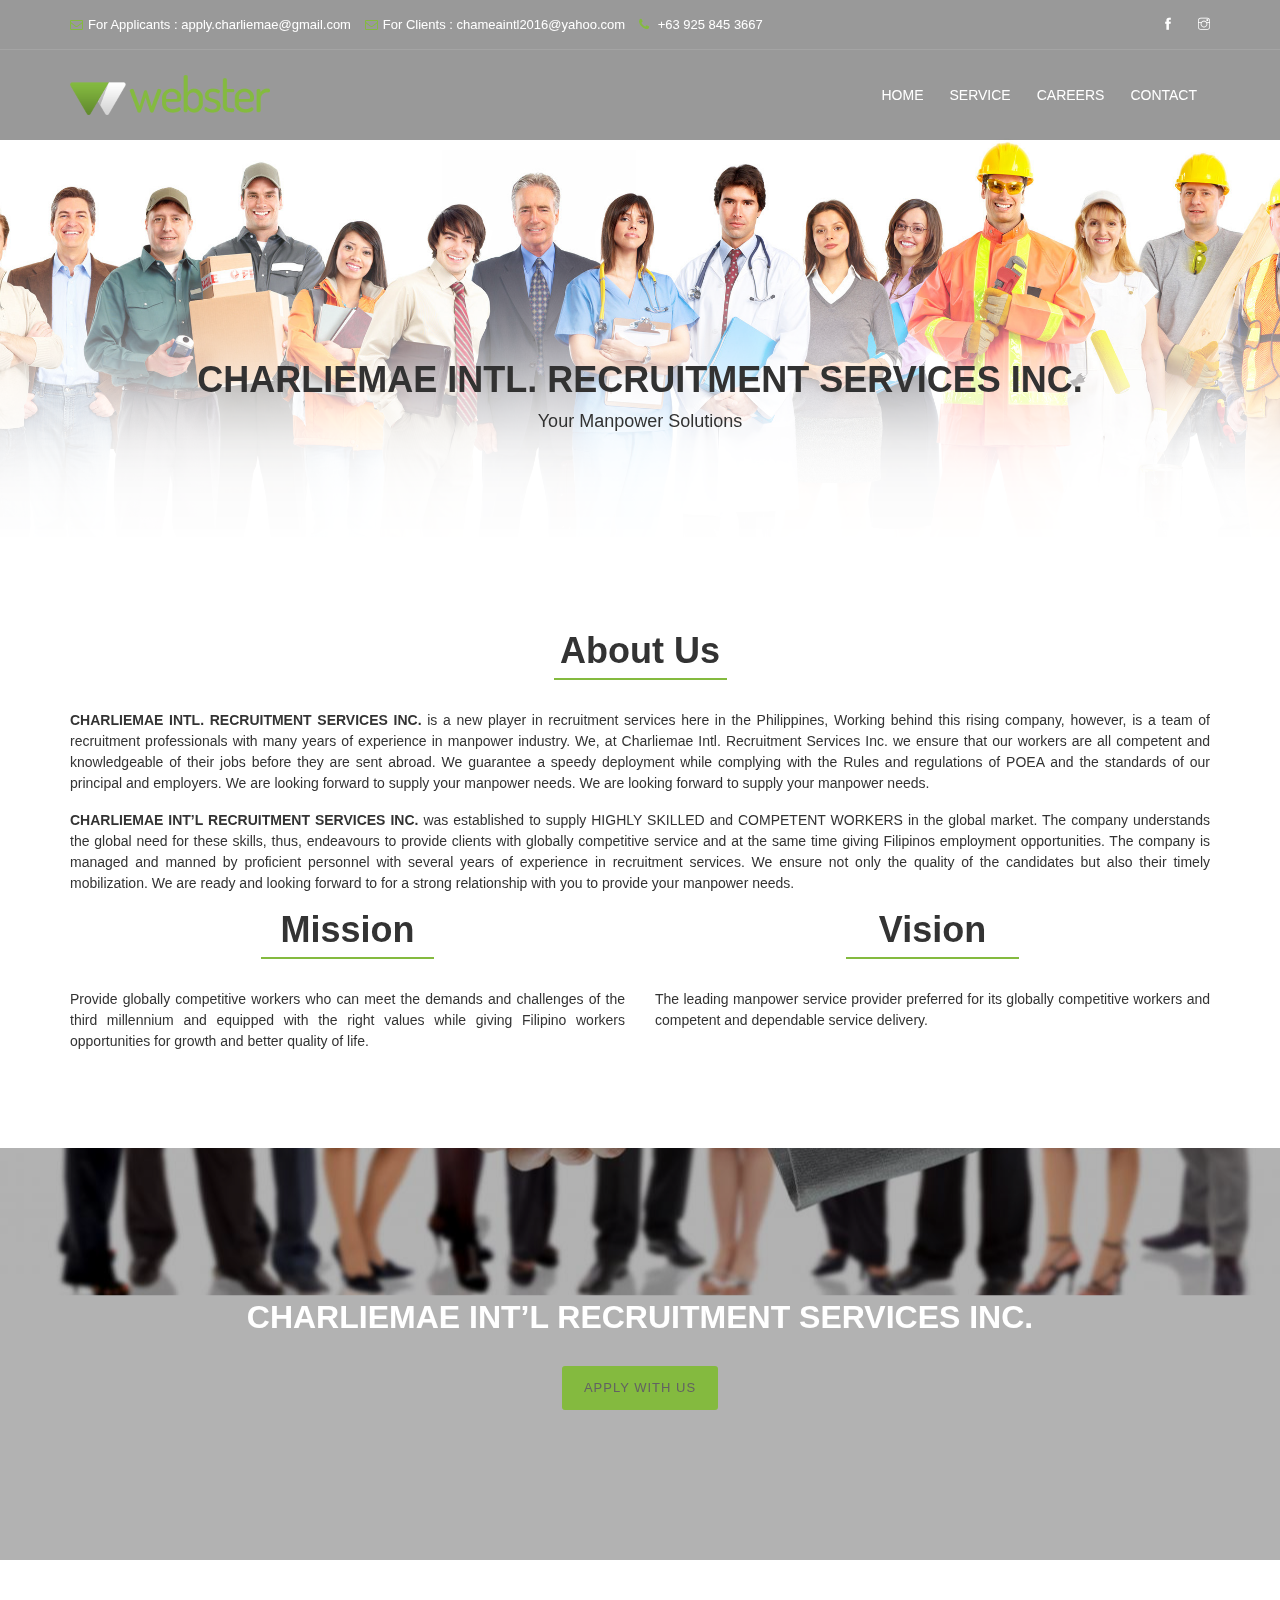
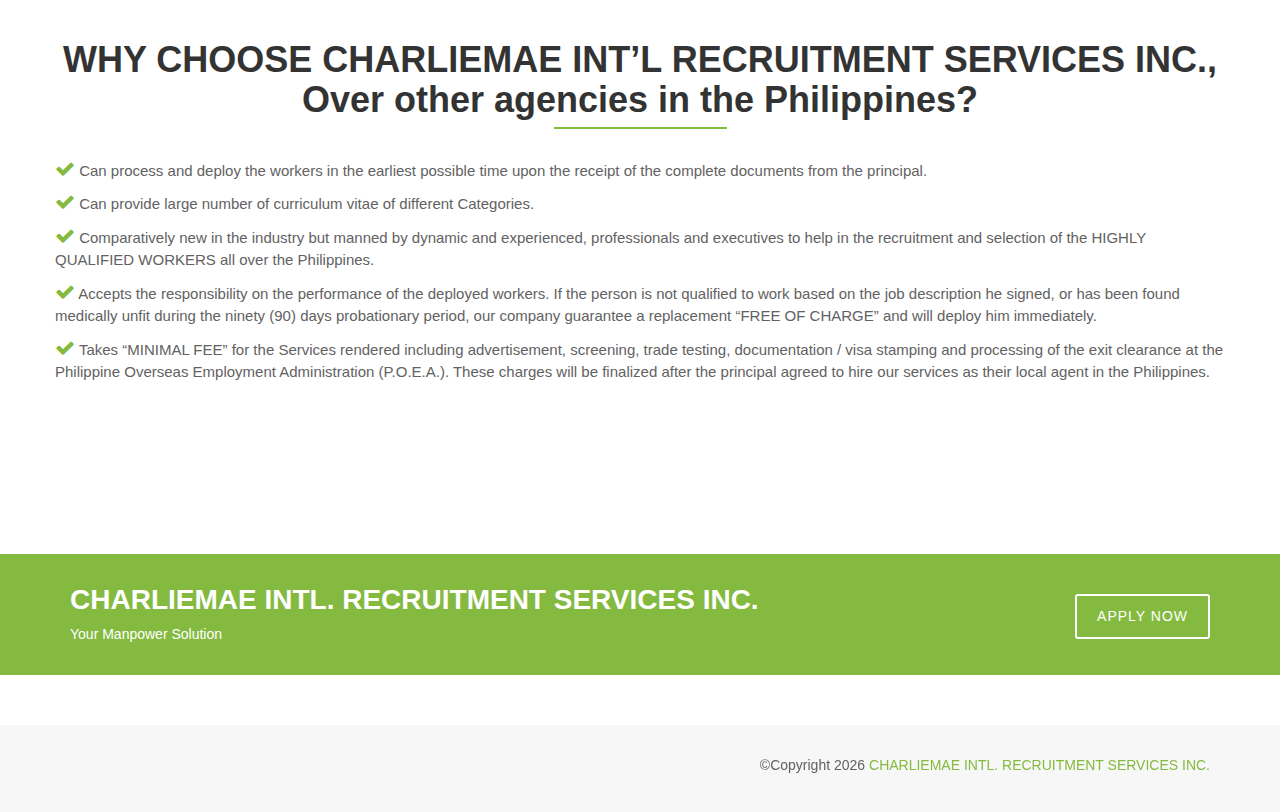
==== commit 7d9d0ef1: "goods" ====
--- a/index.html
+++ b/index.html
@@ -14,92 +14,86 @@
         <link rel="stylesheet" type="text/css" href="css/responsive.css" /> 
         <link rel="stylesheet" type="text/css" href="#" data-style="styles"/>
         <link rel="stylesheet" type="text/css" href="css/style-customizer.css" />
-        <!-- Google Tag Manager -->
-        <script>(function (w, d, s, l, i) {
-                w[l] = w[l] || [];
-                w[l].push({'gtm.start':
-                        new Date().getTime(), event: 'gtm.js'});
-                var f = d.getElementsByTagName(s)[0],
-                    j = d.createElement(s), dl = l != 'dataLayer' ? '&l=' + l : '';
-                j.async = true;
-                j.src =
-                    'https://www.googletagmanager.com/gtm.js?id=' + i + dl;
-                f.parentNode.insertBefore(j, f);
-            })(window, document, 'script', 'dataLayer', 'GTM-557RCPW');
-        </script>
-        <!-- End Google Tag Manager -->
     </head>
 
     <body>
-        <!-- Google Tag Manager (noscript) -->
-        <noscript>
-        <iframe src="https://www.googletagmanager.com/ns.html?id=GTM-557RCPW"
-                height="0" width="0" style="display:none;visibility:hidden">
-        </iframe>
-        </noscript>
-        <!-- End Google Tag Manager (noscript) -->
+        <style>
+            .page-section-ptb h1 {
+                text-align: center;
+                color: #333;
+                margin-bottom: 30px;
+            }
+
+            .page-section-ptb h1:after {
+                z-index: 2;
+                content: " ";
+                display: block;
+                padding-top: 7px;
+                border-bottom: 2px solid #84ba3f;
+                width: 173px;
+                margin: 0 auto;
+            }
+            .page-section-ptb p {
+                /*font-size: 20px;*/
+                text-align: justify;
+                color: #333;
+            }
+            .page-section-ptb ul {
+                list-style-type: none;
+            }
+            .page-section-ptb ul li {
+                margin-bottom: 10px;
+                font-size: 15px;
+            }
+
+            .page-section-ptb ul li i {
+                font-size: 20px;
+                color: #84ba3f;
+            }
+        </style>
         <div class="wrapper">
-            <!--=================================
-             preloader -->
             <div id="pre-loader">
                 <img src="images/pre-loader/loader-01.svg" alt="">
             </div>
-            <!--=================================
-             preloader -->
-
-            <!--=================================
-             header -->
-
             <header id="header" class="header transparent">
                 <div class="topbar">
                     <div class="container">
                         <div class="row">
-                            <div class="col-lg-6 col-md-6 xs-mb-10">
+                            <div class="col-lg-10 col-md-10 xs-mb-10">
                                 <div class="topbar-call text-center text-md-left">
                                     <ul>
-                                        <li><i class="fa fa-envelope-o theme-color"></i> gethelp@Charliemae Recruitment .com</li>
-                                        <li><i class="fa fa-phone"></i> <a href="tel:+7042791249"> <span>+(704) 279-1249 </span> </a> </li>
+                                        <li><i class="fa fa-envelope-o theme-color"></i>For Applicants : apply.charliemae@gmail.com</li>
+                                        <li><i class="fa fa-envelope-o theme-color"></i>For Clients : chameaintl2016@yahoo.com</li>
+                                        <li><i class="fa fa-phone"></i> <a onclick="getUrl('contact')" > <span> +63 925 845 3667 </span> </a> </li>
                                     </ul>
                                 </div>
                             </div>
-                            <div class="col-lg-6 col-md-6">
+                            <div class="col-lg-2 col-md-2">
                                 <div class="topbar-social text-center text-md-right">
                                     <ul>
                                         <li><a href="#"><span class="ti-facebook"></span></a></li>
                                         <li><a href="#"><span class="ti-instagram"></span></a></li>
-                                        <li><a href="#"><span class="ti-google"></span></a></li>
-                                        <li><a href="#"><span class="ti-twitter"></span></a></li>
-                                        <li><a href="#"><span class="ti-linkedin"></span></a></li>
-                                        <li><a href="#"><span class="ti-dribbble"></span></a></li>
                                     </ul>
                                 </div>
                             </div>
                         </div>
                     </div>
                 </div>
-
-                <!--=================================
-                 mega menu -->
-
                 <div class="menu">  
                     <!-- menu start -->
                     <nav id="menu" class="mega-menu">
-                        <!-- menu list items container -->
                         <section class="menu-list-items">
                             <div class="container"> 
                                 <div class="row"> 
                                     <div class="col-lg-12 col-md-12"> 
-                                        <!-- menu logo -->
                                         <ul class="menu-logo">
                                             <li>
                                                 <a href="index-01.html"><img id="logo_img" src="images/logo.png" alt="logo"> </a>
                                             </li>
                                         </ul>
-                                        <!-- menu links -->
                                         <div class="menu-bar">
                                             <ul class="menu-links">
                                                 <li><a href="index">Home</a></li>
-                                                <li><a href="about">About</a></li>
                                                 <li><a href="service">Service</a></li>
                                                 <li><a href="careers">Careers</a></li>
                                                 <li><a href="contact">Contact</a></li>
@@ -110,717 +104,171 @@
                             </div>
                         </section>
                     </nav>
-                    <!-- menu end -->
                 </div>
             </header>
-
-
-            <!--=================================
-             header -->
-
             <section id ="body-container">
-
-                <!--=================================
-                 banner -->
-
-                <section class="rev-slider">
-                    <div id="rev_slider_271_1_wrapper" class="rev_slider_wrapper fullwidthbanner-container" data-alias="webster-slider-5" data-source="gallery" style="margin:0px auto;background:transparent;padding:0px;margin-top:0px;margin-bottom:0px;">
-                        <!-- START REVOLUTION SLIDER 5.4.6.3 auto mode -->
-                        <div id="rev_slider_271_1" class="rev_slider fullwidthabanner" style="display:none;" data-version="5.4.6.3">
-                            <ul>  <!-- SLIDE  -->
-                                <li data-index="rs-762" data-transition="fade" data-slotamount="default" data-hideafterloop="0" data-hideslideonmobile="off"  data-easein="default" data-easeout="default" data-masterspeed="300"  data-thumb="revolution/assets/slider-05/100x50_25f4d-848ab-Untitled-2.jpg"  data-rotate="0"  data-saveperformance="off"  data-title="Slide" data-param1="" data-param2="" data-param3="" data-param4="" data-param5="" data-param6="" data-param7="" data-param8="" data-param9="" data-param10="" data-description="">
-                                    <!-- MAIN IMAGE -->
-                                    <img src="revolution/assets/slider-05/25f4d-848ab-Untitled-2.jpg"  alt=""  data-bgposition="center center" data-bgfit="cover" data-bgrepeat="no-repeat" class="rev-slidebg" data-no-retina>
-                                    <!-- LAYERS -->
-
-                                    <!-- LAYER NR. 1 -->
-                                    <div class="tp-caption   tp-resizeme  rev-color" 
-                                         id="slide-762-layer-1" 
-                                         data-x="394" 
-                                         data-y="bottom" data-voffset="340" 
-                                         data-width="['auto']"
-                                         data-height="['auto']"
-
-                                         data-type="text" 
-                                         data-responsive_offset="on" 
-
-                                         data-frames='[{"delay":10,"split":"chars","splitdelay":0.05,"speed":1000,"split_direction":"forward","frame":"0","from":"y:[-100%];z:0;rZ:35deg;sX:1;sY:1;skX:0;skY:0;","mask":"x:0px;y:0px;s:inherit;e:inherit;","to":"o:1;","ease":"Power4.easeInOut"},{"delay":"wait","speed":300,"frame":"999","to":"opacity:0;","ease":"Power3.easeInOut"}]'
-                                         data-textAlign="['inherit','inherit','inherit','inherit']"
-                                         data-paddingtop="[0,0,0,0]"
-                                         data-paddingright="[0,0,0,0]"
-                                         data-paddingbottom="[0,0,0,0]"
-                                         data-paddingleft="[0,0,0,0]"
-
-                                         style="z-index: 5; white-space: nowrap; font-size: 30px; line-height: 30px; font-weight: 400; color: #84ba3f; letter-spacing: 0px;font-family:Poppins;">Webster </div>
-
-                                    <!-- LAYER NR. 2 -->
-                                    <div class="tp-caption   tp-resizeme" 
-                                         id="slide-762-layer-2" 
-                                         data-x="528" 
-                                         data-y="bottom" data-voffset="340" 
-                                         data-width="['auto']"
-                                         data-height="['auto']"
-
-                                         data-type="text" 
-                                         data-responsive_offset="on" 
-
-                                         data-frames='[{"delay":470,"split":"chars","splitdelay":0.05,"speed":1000,"split_direction":"forward","frame":"0","from":"y:[-100%];z:0;rZ:35deg;sX:1;sY:1;skX:0;skY:0;","mask":"x:0px;y:0px;s:inherit;e:inherit;","to":"o:1;","ease":"Power4.easeInOut"},{"delay":"wait","speed":300,"frame":"999","to":"opacity:0;","ease":"Power3.easeInOut"}]'
-                                         data-textAlign="['inherit','inherit','inherit','inherit']"
-                                         data-paddingtop="[0,0,0,0]"
-                                         data-paddingright="[0,0,0,0]"
-                                         data-paddingbottom="[0,0,0,0]"
-                                         data-paddingleft="[0,0,0,0]"
-
-                                         style="z-index: 6; white-space: nowrap; font-size: 30px; line-height: 30px; font-weight: 400; color: #ffffff; letter-spacing: 0px;font-family:Poppins;">- Best of the best multipurpose template </div>
-
-                                    <!-- LAYER NR. 3 -->
-                                    <div class="tp-caption   tp-resizeme" 
-                                         id="slide-762-layer-3" 
-                                         data-x="395" 
-                                         data-y="bottom" data-voffset="255" 
-                                         data-width="['auto']"
-                                         data-height="['auto']"
-
-                                         data-type="text" 
-                                         data-responsive_offset="on" 
-
-                                         data-frames='[{"delay":2700,"split":"chars","splitdelay":0.05,"speed":2000,"split_direction":"forward","frame":"0","from":"x:[105%];z:0;rX:45deg;rY:0deg;rZ:90deg;sX:1;sY:1;skX:0;skY:0;","mask":"x:0px;y:0px;s:inherit;e:inherit;","to":"o:1;","ease":"Power4.easeInOut"},{"delay":"wait","speed":300,"frame":"999","to":"opacity:0;","ease":"Power3.easeInOut"}]'
-                                         data-textAlign="['inherit','inherit','inherit','inherit']"
-                                         data-paddingtop="[0,0,0,0]"
-                                         data-paddingright="[0,0,0,0]"
-                                         data-paddingbottom="[0,0,0,0]"
-                                         data-paddingleft="[0,0,0,0]"
-
-                                         style="z-index: 7; white-space: nowrap; font-size: 60px; line-height: 70px; font-weight: 700; color: #ffffff; letter-spacing: 4px;font-family:Montserrat;">Flexible. Stunning. Lightweight. </div>
-
-                                    <!-- LAYER NR. 4 -->
-                                    <a class="tp-caption rev-btn  tp-resizeme  rev-button" 
-                                       href="#" target="_self"       id="slide-762-layer-4" 
-                                       data-x="395" 
-                                       data-y="bottom" data-voffset="200" 
-                                       data-width="['auto']"
-                                       data-height="['auto']"
-
-                                       data-type="button" 
-                                       data-actions=''
-                                       data-responsive_offset="on" 
-
-                                       data-frames='[{"delay":4760,"speed":2000,"frame":"0","from":"y:bottom;","to":"o:1;","ease":"Power3.easeInOut"},{"delay":"wait","speed":300,"frame":"999","to":"opacity:0;","ease":"Power3.easeInOut"},{"frame":"hover","speed":"300","ease":"Power0.easeInOut","to":"o:1;rX:0;rY:0;rZ:0;z:0;","style":"c:rgba(0,0,0,1);bg:rgba(255,255,255,1);bs:solid;bw:0 0 0 0;"}]'
-                                       data-textAlign="['inherit','inherit','inherit','inherit']"
-                                       data-paddingtop="[12,12,12,12]"
-                                       data-paddingright="[35,35,35,35]"
-                                       data-paddingbottom="[12,12,12,12]"
-                                       data-paddingleft="[35,35,35,35]"
-
-                                       style="z-index: 8; white-space: nowrap; font-size: 14px; line-height: 14px; font-weight: 400; color: rgba(255,255,255,1); font-family:Open Sans;text-transform:uppercase;background-color:rgb(132,186,63);border-color:rgba(0,0,0,1);border-radius:3px 3px 3px 3px;outline:none;box-shadow:none;box-sizing:border-box;-moz-box-sizing:border-box;-webkit-box-sizing:border-box;cursor:pointer;text-decoration: none;">Explore now </a>
-                                </li>
-                                <!-- SLIDE  -->
-                                <li data-index="rs-763" data-transition="fade" data-slotamount="default" data-hideafterloop="0" data-hideslideonmobile="off"  data-easein="default" data-easeout="default" data-masterspeed="300"  data-thumb="revolution/assets/slider-05/100x50_bfca5-650e2-02.jpg"  data-rotate="0"  data-saveperformance="off"  data-title="Slide" data-param1="" data-param2="" data-param3="" data-param4="" data-param5="" data-param6="" data-param7="" data-param8="" data-param9="" data-param10="" data-description="">
-                                    <!-- MAIN IMAGE -->
-                                    <img src="revolution/assets/slider-05/bfca5-650e2-02.jpg"  alt=""  data-bgposition="center center" data-bgfit="cover" data-bgrepeat="no-repeat" class="rev-slidebg" data-no-retina>
-                                    <!-- LAYERS -->
-
-                                    <!-- LAYER NR. 5 -->
-                                    <a class="tp-caption rev-btn  tp-resizeme  rev-button" 
-                                       href="#" target="_self"       id="slide-763-layer-2" 
-                                       data-x="395" 
-                                       data-y="bottom" data-voffset="335" 
-                                       data-width="['auto']"
-                                       data-height="['auto']"
-
-                                       data-type="button" 
-                                       data-actions=''
-                                       data-responsive_offset="on" 
-
-                                       data-frames='[{"delay":1300,"speed":2000,"frame":"0","from":"x:left;","to":"o:1;","ease":"Power3.easeInOut"},{"delay":"wait","speed":300,"frame":"999","to":"opacity:0;","ease":"Power3.easeInOut"},{"frame":"hover","speed":"300","ease":"Power0.easeInOut","to":"o:1;rX:0;rY:0;rZ:0;z:0;","style":"c:rgba(0,0,0,1);bg:rgba(255,255,255,1);bs:solid;bw:0 0 0 0;"}]'
-                                       data-textAlign="['inherit','inherit','inherit','inherit']"
-                                       data-paddingtop="[12,12,12,12]"
-                                       data-paddingright="[35,35,35,35]"
-                                       data-paddingbottom="[12,12,12,12]"
-                                       data-paddingleft="[35,35,35,35]"
-
-                                       style="z-index: 5; white-space: nowrap; font-size: 14px; line-height: 14px; font-weight: 400; color: rgba(255,255,255,1); font-family:Poppins;text-transform:uppercase;background-color:rgb(132,186,63);border-color:rgba(0,0,0,1);border-radius:3px 3px 3px 3px;outline:none;box-shadow:none;box-sizing:border-box;-moz-box-sizing:border-box;-webkit-box-sizing:border-box;cursor:pointer;text-decoration: none;">Discover more </a>
-
-                                    <!-- LAYER NR. 6 -->
-                                    <div class="tp-caption   tp-resizeme  rev-color" 
-                                         id="slide-763-layer-3" 
-                                         data-x="395" 
-                                         data-y="593" 
-                                         data-width="['auto']"
-                                         data-height="['auto']"
-
-                                         data-type="text" 
-                                         data-responsive_offset="on" 
-
-                                         data-frames='[{"delay":510,"speed":2000,"frame":"0","from":"x:-50px;opacity:0;","to":"o:1;","ease":"Power3.easeOut"},{"delay":"wait","speed":300,"frame":"999","to":"opacity:0;","ease":"Power3.easeInOut"}]'
-                                         data-textAlign="['inherit','inherit','inherit','inherit']"
-                                         data-paddingtop="[0,0,0,0]"
-                                         data-paddingright="[0,0,0,0]"
-                                         data-paddingbottom="[0,0,0,0]"
-                                         data-paddingleft="[0,0,0,0]"
-
-                                         style="z-index: 6; white-space: nowrap; font-size: 30px; line-height: 30px; font-weight: 400; color: #84ba3f; letter-spacing: 0px;font-family:Poppins;">Webster </div>
-
-                                    <!-- LAYER NR. 7 -->
-                                    <div class="tp-caption   tp-resizeme" 
-                                         id="slide-763-layer-4" 
-                                         data-x="529" 
-                                         data-y="593" 
-                                         data-width="['auto']"
-                                         data-height="['auto']"
-
-                                         data-type="text" 
-                                         data-responsive_offset="on" 
-
-                                         data-frames='[{"delay":1280,"speed":2000,"frame":"0","from":"x:50px;opacity:0;","to":"o:1;","ease":"Power3.easeOut"},{"delay":"wait","speed":300,"frame":"999","to":"opacity:0;","ease":"Power3.easeInOut"}]'
-                                         data-textAlign="['inherit','inherit','inherit','inherit']"
-                                         data-paddingtop="[0,0,0,0]"
-                                         data-paddingright="[0,0,0,0]"
-                                         data-paddingbottom="[0,0,0,0]"
-                                         data-paddingleft="[0,0,0,0]"
-
-                                         style="z-index: 7; white-space: nowrap; font-size: 30px; line-height: 30px; font-weight: 400; color: #ffffff; letter-spacing: 0px;font-family:Poppins;">- Clean And Powerful Multipurpose Template  </div>
-
-                                    <!-- LAYER NR. 8 -->
-                                    <div class="tp-caption   tp-resizeme" 
-                                         id="slide-763-layer-5" 
-                                         data-x="394" 
-                                         data-y="bottom" data-voffset="195" 
-                                         data-width="['auto']"
-                                         data-height="['auto']"
-
-                                         data-type="text" 
-                                         data-responsive_offset="on" 
-
-                                         data-frames='[{"delay":2900,"speed":2000,"frame":"0","from":"y:bottom;","to":"o:1;","ease":"Power3.easeInOut"},{"delay":"wait","speed":300,"frame":"999","to":"opacity:0;","ease":"Power3.easeInOut"}]'
-                                         data-textAlign="['inherit','inherit','inherit','inherit']"
-                                         data-paddingtop="[0,0,0,0]"
-                                         data-paddingright="[0,0,0,0]"
-                                         data-paddingbottom="[0,0,0,0]"
-                                         data-paddingleft="[0,0,0,0]"
-
-                                         style="z-index: 8; white-space: nowrap; font-size: 60px; line-height: 70px; font-weight: 600; color: #ffffff; letter-spacing: 4px;font-family:Montserrat;">We do things differently  </div>
+                <section class="page-title center light-overlay parallax" data-jarallax='{"speed": 0.6}' style="background-image: url(images/cover-photo.jpg);">
+                    <div class="container">
+                        <div class="row"> 
+                            <div class="col-lg-12 col-md-12 col-xs-12"> 
+                                <div class="page-title-name">
+                                    <h1 class="text-black">CHARLIEMAE INTL. RECRUITMENT SERVICES INC.</h1>
+                                    <p class="text-black">Your Manpower Solutions</p>
+                                </div>
+                            </div>
+                        </div>
+                    </div>
+                </section>
+                <section class="page-section-ptb">
+                    <div class="container">
+                        <div class="row">
+                            <div class="col-lg-12">
+                                <h1>About Us</h1>
+                                <p><b>CHARLIEMAE INTL. RECRUITMENT SERVICES INC.</b> is a new player in recruitment services here in the Philippines, Working behind this rising company, however, is a team of recruitment professionals with many years of experience in manpower industry.	
+                                    We, at Charliemae Intl. Recruitment Services Inc. we ensure that our workers are all competent and knowledgeable of their jobs before they are sent abroad. We guarantee a speedy deployment while complying with the Rules and regulations of POEA and the standards of our principal and employers. We are looking forward to supply your manpower needs.
+                                    We are looking forward to supply your manpower needs.
+                                </p>
+                                <p>
+                                    <b>CHARLIEMAE INT’L RECRUITMENT SERVICES INC.</b> was established to supply HIGHLY SKILLED and COMPETENT WORKERS in the global market. The company understands the global need for these skills, thus, endeavours to provide clients with globally competitive service and at the same time giving Filipinos employment opportunities. 
+                                    The company is managed and manned by proficient personnel with several years of experience in recruitment services. We ensure not only the quality of the candidates but also their timely mobilization.
+                                    We are ready and looking forward to for a strong relationship with you to provide your manpower needs. 
+                                </p>
+                            </div>
+                            <br/>
+                            <div class ="col-lg-6">
+                                <h1>Mission</h1>
+                                <p>
+                                    Provide globally competitive workers who can meet the demands and challenges of the third millennium and equipped with the right 
+                                    values while giving Filipino workers opportunities for growth and better quality of life.
+                                </p>
+                            </div>
+                            <div class ="col-lg-6">
+                                <h1>Vision</h1>
+                                <p>
+                                    The leading manpower service provider preferred for its globally competitive workers and competent and dependable service delivery. 
+                                </p>
+                            </div>
+                        </div>
+                </section>
+                <section class="page-section-ptb bg-overlay-black-30 parallax" data-jarallax='{"speed": 0.6}' style="background-image: url(images/apply-with-us.jpg);">
+                    <div class="container">
+                        <div class="row">
+                            <div class="col-lg-12 col-md-12 text-center pt-70 pb-70"> 
+                                <h2 class="text-white mb-30">CHARLIEMAE INT’L RECRUITMENT SERVICES INC.</h2>
+                                <a class="button" onclick="getUrl('service')">Apply with Us</a>
+                            </div>
+                        </div>
+                    </div>
+                </section>
+                <section class="page-section-ptb">
+                    <div class="container">
+                        <div class="row">
+                            <h1>WHY CHOOSE CHARLIEMAE INT’L RECRUITMENT SERVICES INC., Over other agencies in the Philippines?</h1>
+                            <ul>
+                                <li>
+                                    <i class ="fa fa-check"></i> Can process and deploy the workers in the earliest possible time upon the receipt 
+                                    of the complete documents from the principal.
+                                </li>
+                                <li>
+                                    <i class ="fa fa-check"></i> Can provide large number of curriculum vitae of different Categories.
+                                </li>
+                                <li>
+                                    <i class ="fa fa-check"></i> Comparatively new in the industry but manned by dynamic and experienced, professionals and executives to help in the recruitment
+                                    and selection of the HIGHLY QUALIFIED WORKERS all over the Philippines.
+                                </li>
+                                <li>
+                                    <i class ="fa fa-check"></i> Accepts the responsibility on the performance of the deployed workers. If the person is not 
+                                    qualified to work based on the job description he signed, or has been found medically unfit during the ninety (90) days 
+                                    probationary period, our company guarantee a replacement “FREE OF CHARGE” and will deploy him immediately.
+                                </li>
+                                <li>
+                                    <i class ="fa fa-check"></i> Takes “MINIMAL FEE” for the Services rendered including advertisement, screening, trade testing, documentation / visa 
+                                    stamping and processing of the exit clearance at the Philippine Overseas Employment Administration (P.O.E.A.). These charges will be finalized 
+                                    after the principal agreed to hire our services as their local agent in the Philippines. 
                                 </li>
                             </ul>
-                            <div class="tp-bannertimer tp-bottom" style="visibility: hidden !important;"></div> </div>
-                    </div>
-                </section>  
-
-                <!--=================================
-                 banner -->
-
-                <!--=================================
-               custom-content -->
-
-                <section class="page-section-pt">
-                    <div class="container">
-                        <div class="row justify-content-center text-center">
-                            <div class="col-lg-10 col-md-10 ">
-                                <strong>Where Innovation Meets Your Requirements</strong>
-                                <h2 class="mt-20">Charliemae Recruitment  is an exclusive multi-purpose 100% responsive template with powerful features.</h2>
-                                <p class="normal mt-30">Simple and well-structured coding, high quality and <span class="theme-color" data-toggle="tooltip" data-placement="top" title="" data-original-title="Tooltip on top">flexible layout,</span> scalable features along with color schemes to create tailor-cut websites. With bootstrap, responsive mega menu and various layouts including incredible blog template</p>
-                                <div class="action-box-button mt-40">
-                                    <a class="button icon xs-mb-10" href="#">
-                                        <span>More Demo</span>
-                                        <i class="fa fa-hand-o-right"></i>
-                                    </a>
-                                    <a class="button button-border" target="_blank" href="#">
-                                        <span>Purchase Now</span>
-                                        <i class="fa fa-download"></i>
-                                    </a>
-                                </div>
-                            </div>
-                        </div>
-                    </div>
-                    <div class="mt-0">
-                        <img class="img-fluid mx-auto" src="images/bg/13.png" alt="">
-                    </div>
-                </section>
-
-                <!--=================================
-                custom-content -->
-
-                <!--=================================
-                our-awesome-core --> 
-
-                <section class="our-awesome-core page-section-ptb pos-r gray-bg o-hidden">
-                    <div class="side-background">
-                        <div class="row">
-                            <div class="col-md-5 img-side img-left d-xs-block d-lg-block d-none">
-                                <img src="images/objects/06.jpg" class="img-fluid mx-auto" alt="">
-                            </div>
-                        </div>
-                    </div>
-                    <div class="container">
-                        <div class="row justify-content-end">     
-                            <div class="col-lg-7 mt-30">
-                                <div class="section-title mb-0">
-                                    <h6>Why Charliemae Recruitment  is best!  </h6>
-                                    <h2 class="title-effect title-effect">Our awesome core features</h2>
-                                    <p>We are an innovative agency. Our clients are some of the most forward-looking companies in the world.</p>
-                                </div>
-                                <div class="row mt-50"> 
-                                    <div class="col-lg-6 col-md-6 col-sm-6">
-                                        <div class="feature-text text-left mb-40">
-                                            <div class="feature-icon">
-                                                <span class="ti-desktop theme-color" aria-hidden="true"></span>
-                                            </div>
-                                            <h5>Fully Responsive</h5>
-                                            <p>Responsive Lorem Ipsum used since the 1500s is reproduced below for those.. </p>
-                                        </div>
-                                    </div>
-                                    <div class="col-lg-6 col-md-6 col-sm-6">
-                                        <div class="feature-text text-left mb-40">
-                                            <div class="feature-icon">
-                                                <span class="ti-layout-grid2 theme-color" aria-hidden="true"></span>
-                                            </div>
-                                            <h5>50+ Homepage layouts</h5>
-                                            <p>Great support quibusdam reproduced enim expedita sed quia nesciunt incidunt..</p>
-                                        </div>
-                                    </div>
-                                </div>
-                                <div class="row"> 
-                                    <div class="col-lg-6 col-md-6 col-sm-6">
-                                        <div class="feature-text text-left mb-40">
-                                            <div class="feature-icon">
-                                                <span class="ti-support theme-color" aria-hidden="true"></span>
-                                            </div>
-                                            <h5>Great Support</h5>
-                                            <p>Fully customizable template enim expedita sed quia nesciunt incidunt accusamus..</p>
-                                        </div>
-                                    </div>
-                                    <div class="col-lg-6 col-md-6 col-sm-6">
-                                        <div class="feature-text text-left">
-                                            <div class="feature-icon">
-                                                <span class="ti-user theme-color" aria-hidden="true"></span>
-                                            </div>
-                                            <h5>User Friendly</h5>
-                                            <p>Fast as light Ipsum used since the 1500s is reproduced below for those Sections.. </p>
-                                        </div>
-                                    </div>
-                                </div>
-                            </div>
-                        </div>
-                    </div>
-                </section>
-
-                <!--=================================
-                our-feature  --> 
-
-                <!--=================================
-                counter --> 
-
-                <section class="page-section-ptb theme-bg text-white position-relative">
-                    <div class="container">
-                        <div class="row">
-                            <div class="col-lg-3 col-sm-6 sm-mb-30">
-                                <div class="counter left-icon text-white">
-                                    <span class="icon ti-user theme-color" aria-hidden="true"></span>
-                                    <span class="timer" data-to="4905" data-speed="10000">4905</span>
-                                    <label>ORDERED COFFEE'S</label>
-                                </div>
-                            </div>
-                            <div class="col-lg-3 col-sm-6 sm-mb-30">
-                                <div class="counter left-icon text-white">
-                                    <span class="icon ti-help-alt theme-color" aria-hidden="true"></span>
-                                    <span class="timer" data-to="3750" data-speed="10000">3750</span>
-                                    <label>QUESTIONS ANSWERED</label>
-                                </div>
-                            </div>
-                            <div class="col-lg-3 col-sm-6 xs-mb-30">
-                                <div class="counter left-icon text-white">
-                                    <span class="icon ti-check-box theme-color" aria-hidden="true"></span>
-                                    <span class="timer" data-to="4782" data-speed="10000">4782</span>
-                                    <label>COMPLETED PROJECTS</label>
-                                </div>
-                            </div>
-                            <div class="col-lg-3 col-sm-6">
-                                <div class="counter left-icon text-white">
-                                    <span class="icon ti-face-smile theme-color" aria-hidden="true"></span>
-                                    <span class="timer" data-to="3237" data-speed="10000">3237</span>
-                                    <label>HAPPY CLIENTS</label>
-                                </div>
-                            </div>
-                        </div>
-                    </div>
-                </section>
-
-                <!--=================================
-                counter --> 
-
-                <!--=================================
-                 Our activities -->
-
-                <section class="our-activities page-section-ptb">
-                    <div class="container">
-                        <div class="row">
-                            <div class="col-lg-7"> 
-                                <div class="section-title">
-                                    <h6>Let's have a look at our activity and skills </h6>
-                                    <h2 class="title-effect">Our Activities And Skills</h2>
-                                    <p>Sit amet lorem ipsum dolor, consectetur adipisicing elit.Lorem ipsum dolor, consectetur adipisicing elit.</p>
-                                </div> 
-
-                                <div class="skill medium">
-                                    <div class="skill-bar" data-percent="85" data-delay="0" data-type="%">
-                                        <div class="skill-title">HTML5</div>
-                                    </div>
-                                </div>
-
-                                <div class="skill medium">
-                                    <div class="skill-bar" data-percent="90" data-delay="0" data-type="%">
-                                        <div class="skill-title">CSS3</div>
-                                    </div>
-                                </div>
-
-                                <div class="skill medium">
-                                    <div class="skill-bar" data-percent="75" data-delay="0" data-type="%">
-                                        <div class="skill-title">Javascript / jQuery</div>
-                                    </div>
-                                </div>
-                            </div>
-                            <div class="col-lg-5"> 
-                                <div class="accordion accordion-border">
-                                    <div class="acd-group">
-                                        <a href="#" class="acd-heading">01. CAPABILITIES</a>
-                                        <div class="acd-des">Adipisicing elit dolor sit amet, consectetur. <mark> Vero quod </mark> conseqt quibusdam, enim expedita sed quia nesciunt incidunt accusamus necessitatibus modi adipisci officiaDolor sit amet, consectetur adipisicing elit. Vero quod conseqt quibusdam, enim expedita sed quia nesciunt incidunt accus</div>
-                                    </div>
-                                    <div class="acd-group">
-                                        <a href="#" class="acd-heading">02. Mission</a>
-                                        <div class="acd-des">Tempora, ab officiis ducimus commodi, id, voluptates suscipit quasi nisi. Qui, explicabo quod laborum alias vero aliquid quibusdam similique quam corporis sequi adipisicing elit lorem ipsum dolor sit amet, consectetur.</div>
-                                    </div>
-                                    <div class="acd-group">
-                                        <a href="#" class="acd-heading">03. Value</a>
-                                        <div class="acd-des">Voluptates suscipit quasi nisi. Qui, explicabo quod laborum alias vero aliquid tempora, ab officiis ducimus commodi quibusdam similique quam corporis sequi adipisicing elit lorem ipsum dolor sit amet, consectetur id.</div>
-                                    </div>
-                                </div>
-                            </div>      
-                        </div>
-                    </div>
-                </section>
-
-                <!--=================================
-                our activities -->
-
-                <!--=================================
-                carousel --> 
-
-                <section class="page-section-ptb bg-overlay-black-70 parallax position-relative" data-jarallax='{"speed": 0.6}'  style="background: url(images/bg/01.jpg);">
-                    <div class="container">
-                        <div class="row">
-                            <div class="col-lg-6 sm-mb-40">
-                                <div class="owl-carousel" data-nav-arrow="true" data-smartspeed="1200" data-items="1" data-md-items="1" data-sm-items="1" data-xs-items="1" data-xx-items="1">
-                                    <div class="item"><img class="img-fluid full-width" src="images/about/01.jpg" alt="">
-                                    </div>
-                                    <div class="item"><img class="img-fluid full-width" src="images/about/02.jpg" alt="">
-                                    </div>
-                                    <div class="item"><img class="img-fluid full-width" src="images/about/03.jpg" alt="">
-                                    </div>
-                                </div>
-                            </div>
-                            <div class="col-lg-6">
-                                <div class="section-title">
-                                    <h6 class="text-white">What we do?</h6>
-                                    <h2  class="text-white title-effect">We do things differently</h2>
-                                    <p  class="text-white">We are dedicated to providing you with the best experience possible. </p>
-                                </div> 
-                                <p  class="text-white"><span class="dropcap dropcap-border square">O</span>ur support team Lorem ipsum dolor sit amet, consectetur adipisicing elit, sed do eiusmod tempor incididunt ut labore et dolore magna aliqua. Ut enim ad minim veniam, quis nostrud exercitation ullamco laboris nisi ut aliquip ex ea commodo consequat. </p>
-                                <a class="button button-border-white mt-30" href="#"><span>Submit a new ticket</span></a>
-                            </div>  
-                        </div>
-                    </div>
-                </section>
-
-                <!--=================================
-                carousel --> 
-
-                <!--=================================
-                 Our Testimonial -->
-
-                <section class="page-section-ptb">
+                        </div>
+                    </div>
+                </section>
+            </section>
+
+            <footer class="footer page-section-pt">
+                <section class="action-box theme-bg full-width">
                     <div class="container">
                         <div class="row">
                             <div class="col-lg-12 col-md-12">
-                                <div class="section-title text-center">
-                                    <h6>Have a look at our </h6>
-                                    <h2 class="title-effect">Client Opinions & Reviews</h2>
-                                </div>
-                            </div>
-                        </div>
-                        <div class="row">
-                            <div class="col-lg-12 col-md-12">
-                                <div class="owl-carousel" data-nav-dots="true" data-items="2" data-md-items="2" data-sm-items="2" data-xs-items="1" data-xx-items="1">
-                                    <div class="item"><div class="testimonial bottom_pos">
-                                            <div class="testimonial-avatar"> <img alt="" src="images/team/01.jpg"> </div>
-                                            <div class="testimonial-info"> Excellent Customer support! These guys reply within minutes sometimes and really help you with when you need them. The template itself is very extended as well. Happy with my purchase!</div>
-                                            <div class="author-info"> <strong>15Twelve - <span>ThemeForest user</span></strong> </div>
-                                        </div>
-                                    </div>
-                                    <div class="item">
-                                        <div class="testimonial bottom_pos">
-                                            <div class="testimonial-avatar"> <img alt="" src="images/team/02.jpg"> </div>
-                                            <div class="testimonial-info"> One of the most complete template here. Thanks a lot for such great features, pages, shortcodes and home variations. Incredible Job. And the best of all, great introductions</div>
-                                            <div class="author-info"> <strong>Xerracol - <span>ThemeForest user</span></strong> </div>
-                                        </div>
-                                    </div>
-                                    <div class="item">
-                                        <div class="testimonial bottom_pos">
-                                            <div class="testimonial-avatar"> <img alt="" src="images/team/03.jpg"> </div>
-                                            <div class="testimonial-info"> This is a well put together template and the developer offers great support. I've been in contact with them and the response was prompt and everything has been taken care of.</div>
-                                            <div class="author-info"> <strong>Warble - <span>ThemeForest user</span></strong> </div>
-                                        </div>
-                                    </div>
-                                </div>
-                            </div>  
-                        </div>
-                    </div>
-                </section>     
-
-                <!--=================================
-                Our Testimonial -->
-
-                <!--=================================
-                Our Clients  -->
-
-                <section class="our-clients theme-bg text-white page-section-ptb">
-                    <div class="container">
-                        <div class="row">
-                            <div class="col-lg-12 col-md-12">
-                                <div class="owl-carousel" data-items="5" data-sm-items="4" data-xs-items="3" data-xx-items="2">
-                                    <div class="item">
-                                        <img class="mx-auto img-fluid" src="images/clients/light/06.png" alt="">
-                                    </div>
-                                    <div class="item">
-                                        <img class="mx-auto img-fluid" src="images/clients/light/07.png" alt="">
-                                    </div>
-                                    <div class="item">
-                                        <img class="mx-auto img-fluid" src="images/clients/light/08.png" alt="">
-                                    </div>
-                                    <div class="item">
-                                        <img class="mx-auto img-fluid" src="images/clients/light/09.png" alt="">
-                                    </div>
-                                    <div class="item">
-                                        <img class="mx-auto img-fluid" src="images/clients/light/10.png" alt="">
-                                    </div>
-                                    <div class="item">
-                                        <img class="mx-auto img-fluid" src="images/clients/light/06.png" alt="">
-                                    </div>
-                                    <div class="item">
-                                        <img class="mx-auto img-fluid" src="images/clients/light/08.png" alt="">
-                                    </div>
-                                    <div class="item">
-                                        <img class="mx-auto img-fluid" src="images/clients/light/09.png" alt="">
-                                    </div>
-                                </div>
-                            </div>
-                        </div> 
-                    </div>
-                </section>
-
-                <!--=================================
-                 Our Clients -->
-
-
-            </section>
-
-            <!--=================================
-             footer -->
-            <footer class="footer page-section-pt">
-                <div class="container">
-                    <div class="footer-contact white-bg">
-                        <div class="row">
-                            <div class="col-lg-4 col-md-4 bottom-m3">
-                                <div class="contact-box">
-                                    <div class="contact-icon">
-                                        <i class="ti-direction-alt"></i>
-                                    </div>
-                                    <div class="contact-info">
-                                        <div class="text-center">
-                                            <h5 class="mt-10 mb-10">17504 Carlton Cuevas Rd, </h5>
-                                            <span>Gulfport, MS, 39503</span>
-                                        </div>
-                                    </div>
-                                </div>
-                            </div>
-                            <div class="col-lg-4 col-md-4 bottom-m3">
-                                <div class="contact-box">
-                                    <div class="contact-icon">
-                                        <i class="ti-headphone-alt"></i>
-                                    </div>
-                                    <div class="contact-info">
-                                        <div class="text-center">
-                                            <h5 class="mt-10 mb-10">+(704) 279-1249</h5>
-                                            <span>Mon-Fri 8:30am-6:30pm</span>
-                                        </div>
-                                    </div>
-                                </div>
-                            </div>
-                            <div class="col-lg-4 col-md-4">
-                                <div class="contact-box">
-                                    <div class="contact-icon">
-                                        <i class="ti-email"></i>
-                                    </div>
-                                    <div class="contact-info">
-                                        <div class="text-center">
-                                            <h5 class="mt-10 mb-10"> letstalk@Charliemae Recruitment .com</h5>
-                                            <span>24 X 7 online support</span>
-                                        </div>
-                                    </div>
-                                </div>
-                            </div>
-                        </div>
-                    </div>
-                    <div class="row top">
-                        <div class="col-lg-6 col-md-6">
-                            <img class="img-fluid" id="logo-footer" src="images/logo-dark.png" alt="">
-                        </div>
-
-                        <div class="col-lg-6 col-md-6">
-                            <div class="social text-left sm-mt-0 text-md-right xs-mt-20">
-                                <ul>
-                                    <li>
-                                        <a href="#"> <i class="fa fa-facebook"></i> </a>
-                                    </li>
-                                    <li>
-                                        <a href="#"> <i class="fa fa-twitter"></i> </a>
-                                    </li>
-
-                                    <li>
-                                        <a href="#"> <i class="fa fa-dribbble"></i> </a>
-                                    </li>
-
-                                    <li>
-                                        <a href="#"> <i class="fa fa-linkedin"></i> </a>
-                                    </li>
-                                </ul>
-                            </div>
-                        </div>
-
-                    </div>
-                    <div class="row">
-                        <div class="col-lg-12 col-md-12">
-                            <div class="divider mt-50 mb-50"></div>
-                        </div>
-                    </div>
-
-                    <div class="row">
-                        <div class="col-lg-5 col-md-5 sm-mt-30">
-                            <div class="about-content">
-                                <h6 class="mb-20 text-uppercase">about us</h6>
-                                <p>Charliemae Recruitment  is the most enticing, creative, modern and multipurpose Premium HTML5 Template suitable for any business or corporate websites. Build whatever you like with the Charliemae Recruitment . It has endless possibilities for creating stunning websites no matter what type of business is!</p>
-                            </div>
-                        </div>
-                        <div class="col-lg-7 col-md-7 sm-mt-30 sm-mb-30">
-                            <h6 class="mb-20 text-uppercase">Useful Links</h6>
-                            <div class="usefull-link">
-                                <div class="row">
-                                    <div class="col-lg-4 col-sm-4">
-                                        <ul>
-                                            <li><a href="#">Home</a></li>
-                                            <li><a href="#">About Us</a></li>
-                                            <li><a href="#">Service</a></li>
-                                        </ul>
-                                    </div>
-                                    <div class="col-lg-4 col-sm-4">
-                                        <ul>
-                                            <li><a href="#">Contact Us</a></li>
-                                            <li><a href="#">Create Account</a></li>
-                                            <li><a href="#">Company Philosophy</a></li>
-                                        </ul>
-                                    </div>
-                                    <div class="col-lg-4 col-sm-4">
-                                        <ul>
-                                            <li><a href="#">Corporate Culture</a></li>
-                                            <li><a href="#">Portfolio</a></li>
-                                            <li><a href="#">Client Management</a></li>
-                                        </ul>
-                                    </div>
-                                </div>
-                            </div>
-                        </div>
-                    </div>
-                </div>
-
+                                <div class="action-box-text">
+                                    <h3><strong>CHARLIEMAE INTL. RECRUITMENT SERVICES INC.</strong></h3>
+                                    <p>Your Manpower Solution</p>
+                                </div>
+                                <div class="action-box-button">
+                                    <a class="button button-border white" href="#" onclick="getUrl('contact')">
+                                        <span>Apply Now</span>
+                                    </a> 
+                                </div>
+                            </div>
+                        </div>
+                    </div>
+                </section>
                 <div class="copyright gray-bg mt-50">
                     <div class="container">
                         <div class="row">
-                            <div class="col-md-6">
-                                <ul class="text-left">
-                                    <li class="list-inline-item"><a href="#">Terms & Conditions </a> &nbsp;&nbsp;&nbsp;|</li>
-                                    <li class="list-inline-item"><a href="#">API Use Policy </a> &nbsp;&nbsp;&nbsp;|</li>
-                                    <li class="list-inline-item"><a href="#">Privacy Policy </a> </li>
-                                </ul>
-                            </div>
+                            <div class="col-md-6"></div>
                             <div class="col-md-6">
                                 <div class="text-left text-md-right xs-mt-15">
-                                    <p> &copy;Copyright <span id="copyright"> <script>document.getElementById('copyright').appendChild(document.createTextNode(new Date().getFullYear()))</script></span> <a href="#"> Charliemae Recruitment  </a> All Rights Reserved </p>
+                                    <p> &copy;Copyright <span id="copyright"> <script> document.getElementById('copyright').appendChild(document.createTextNode(new Date().getFullYear()))</script>
+                                        </span>
+                                        <a href="#">CHARLIEMAE INTL. RECRUITMENT SERVICES INC.</a>
+                                    </p>
                                 </div>
                             </div>
                         </div>
                     </div>
                 </div>
             </footer>
-
-            <!--=================================
-             footer -->
-
             <div id="back-to-top"><a class="top arrow" href="#top"><i class="fa fa-angle-up"></i> <span>TOP</span></a></div>
-
-            <!--=================================
-             jquery -->
-
-            <!-- jquery -->
-            <script src="js/jquery-3.3.1.min.js"></script>
-
-            <!-- plugins-jquery -->
-            <script src="js/plugins-jquery.js"></script>
-
-            <!-- plugin_path -->
-            <script>var plugin_path = 'js/';</script>
-
-            <!-- Style Customizer --> 
-            <script src="js/style-customizer.min.js"></script> 
-
-            <!-- REVOLUTION JS FILES -->
-            <script src="revolution/js/jquery.themepunch.tools.min.js"></script>
-            <script src="revolution/js/jquery.themepunch.revolution.min.js"></script>
-
-            <!-- SLIDER REVOLUTION 5.0 EXTENSIONS  (Load Extensions only on Local File Systems !  The following part can be removed on Server for On Demand Loading) -->
-            <script src="revolution/js/extensions/revolution.extension.actions.min.js"></script>
-            <script src="revolution/js/extensions/revolution.extension.carousel.min.js"></script>
-            <script src="revolution/js/extensions/revolution.extension.kenburn.min.js"></script>
-            <script src="revolution/js/extensions/revolution.extension.layeranimation.min.js"></script>
-            <script src="revolution/js/extensions/revolution.extension.migration.min.js"></script>
-            <script src="revolution/js/extensions/revolution.extension.navigation.min.js"></script>
-            <script src="revolution/js/extensions/revolution.extension.parallax.min.js"></script>
-            <script src="revolution/js/extensions/revolution.extension.slideanims.min.js"></script>
-            <script src="revolution/js/extensions/revolution.extension.video.min.js"></script>
-            <!-- revolution custom --> 
-            <script src="revolution/js/revolution-custom.js"></script> 
-
-            <!-- custom -->
-            <script src="js/custom.js"></script>
-
-
-
-            <script>
-
-                                            $(function () {
-                                            });
-
-                                            $('.menu-links li a').click(function () {
-
-                                                $.getScript("js/custom.js");
-                                                $.getScript("js/style-customizer.min.js");
-                                                $.getScript("revolution/js/jquery.themepunch.tools.min.js");
-                                                $.getScript("revolution/js/jquery.themepunch.revolution.min.js");
-
-                                                var page = $(this).attr('href');
-                                                $('#body-container').load(page + '.html #body-container');
-                                                return false;
-                                            });
-
-            </script>
-
+        </div>
+
+        <script>
+            function getUrl(page) {
+
+                $.getScript("js/plugins-jquery.js");
+                $.getScript("js/custom.js");
+                $.getScript("js/style-customizer.min.js");
+                $.getScript("revolution/js/jquery.themepunch.tools.min.js");
+                $.getScript("revolution/js/jquery.themepunch.revolution.min.js");
+                $('#body-container').load(page + '.html #body-container');
+                return false;
+            }
+
+            $('.menu-links li a').click(function () {
+                $.getScript("js/plugins-jquery.js");
+                $.getScript("js/custom.js");
+                $.getScript("js/style-customizer.min.js");
+                $.getScript("revolution/js/jquery.themepunch.tools.min.js");
+                $.getScript("revolution/js/jquery.themepunch.revolution.min.js");
+
+                var page = $(this).attr('href');
+                $('#body-container').load(page + '.html #body-container');
+                return false;
+            });
+        </script>
+        <script src="js/jquery-3.3.1.min.js"></script>
+        <script src="js/plugins-jquery.js"></script>
+        <script> var plugin_path = 'js/';</script>
+        <script src="js/style-customizer.min.js"></script> 
+        <script src="revolution/js/jquery.themepunch.tools.min.js"></script>
+        <script src="revolution/js/jquery.themepunch.revolution.min.js"></script>
+        <script src="revolution/js/extensions/revolution.extension.actions.min.js"></script>
+        <script src="revolution/js/extensions/revolution.extension.carousel.min.js"></script>
+        <script src="revolution/js/extensions/revolution.extension.kenburn.min.js"></script>
+        <script src="revolution/js/extensions/revolution.extension.layeranimation.min.js"></script>
+        <script src="revolution/js/extensions/revolution.extension.migration.min.js"></script>
+        <script src="revolution/js/extensions/revolution.extension.navigation.min.js"></script>
+        <script src="revolution/js/extensions/revolution.extension.parallax.min.js"></script>
+        <script src="revolution/js/extensions/revolution.extension.slideanims.min.js"></script>
+        <script src="revolution/js/extensions/revolution.extension.video.min.js"></script>
+        <script src="revolution/js/revolution-custom.js"></script> 
+        <script src="js/custom.js"></script>
     </body>
 </html>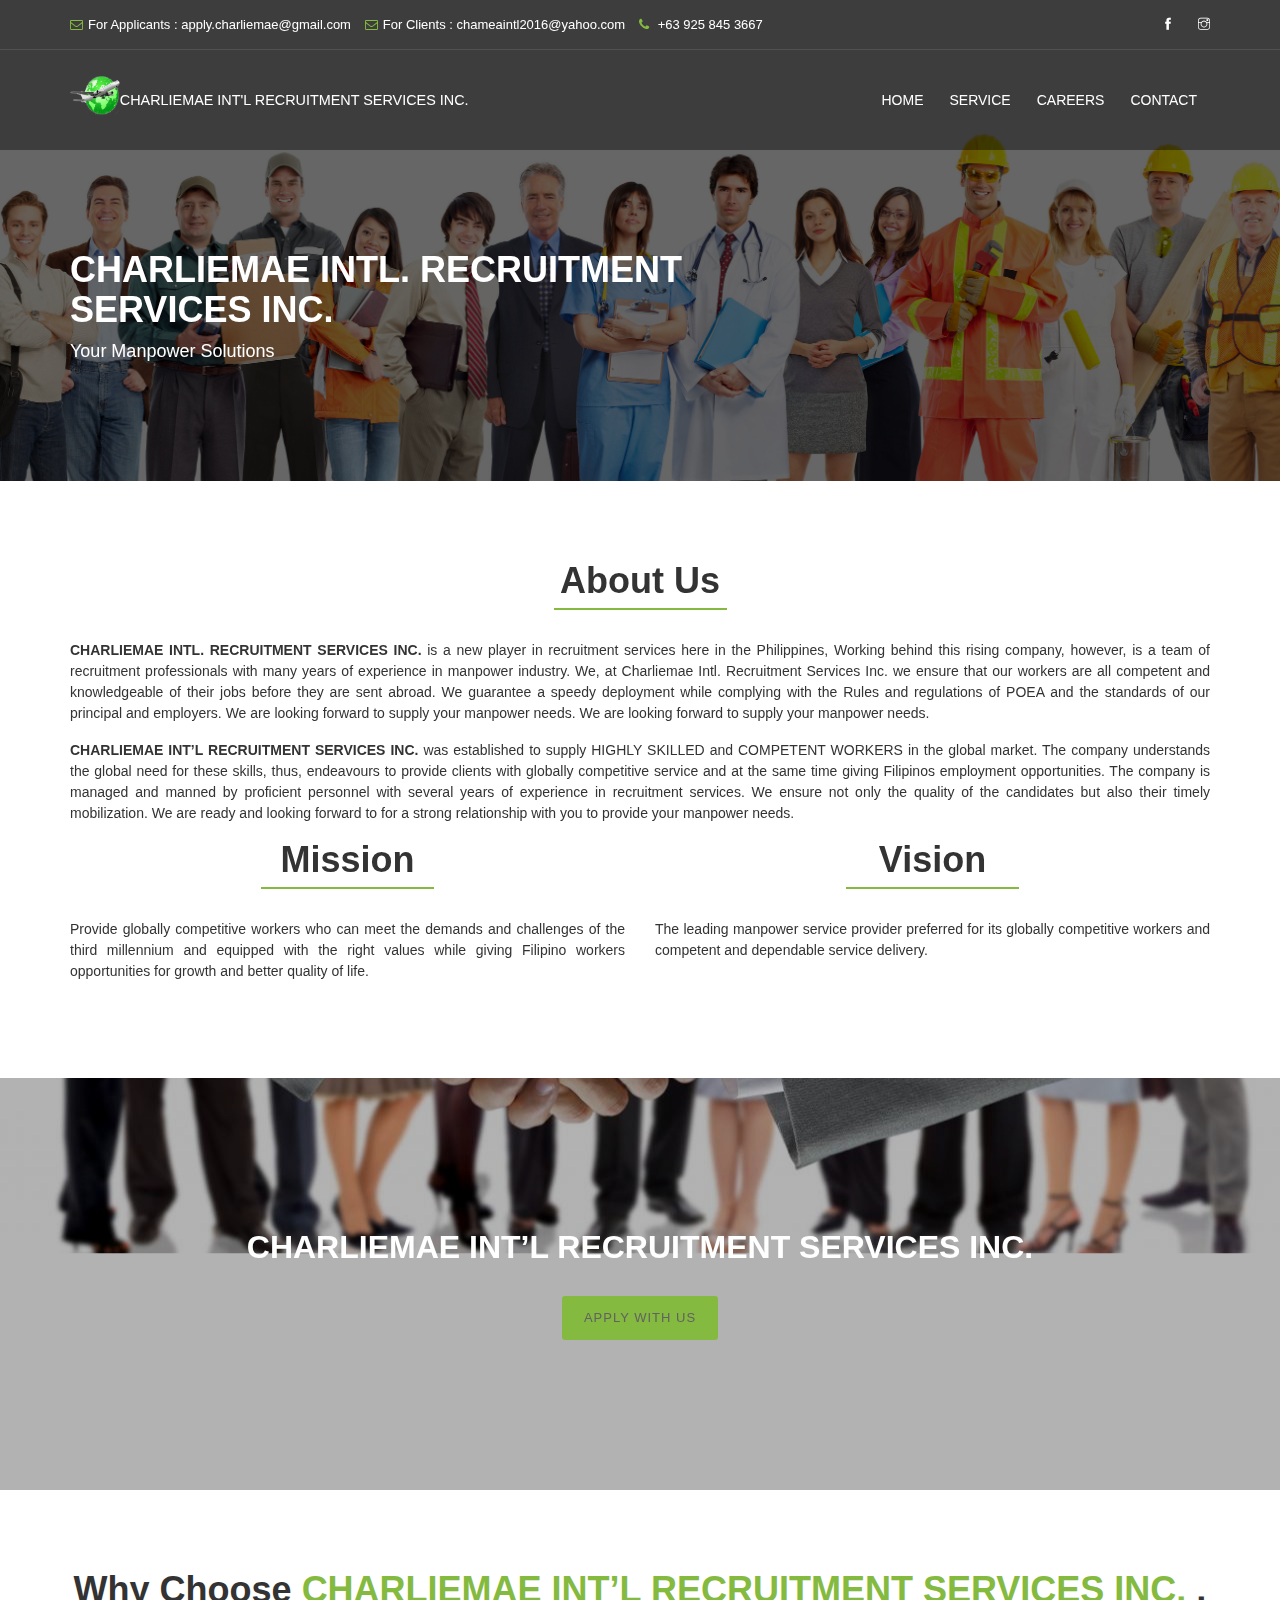
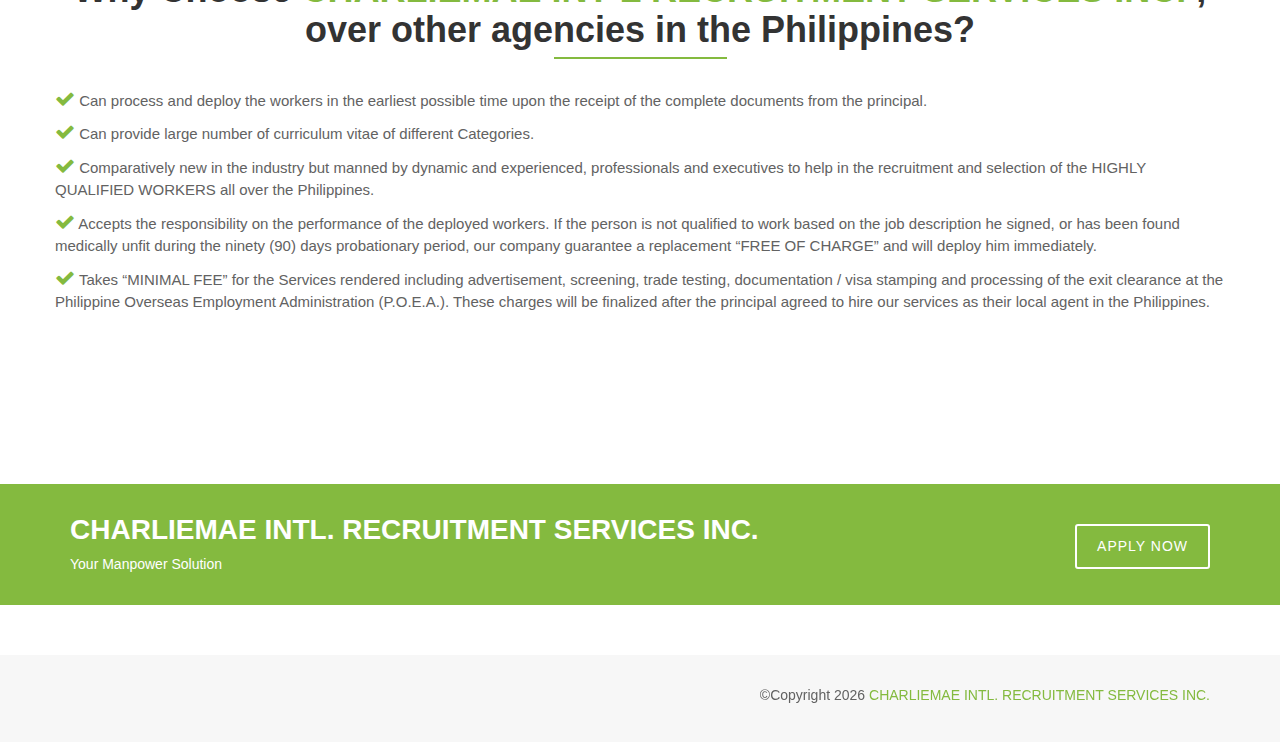
==== commit 1b40141a: "updates" ====
--- a/index.html
+++ b/index.html
@@ -18,38 +18,6 @@
 
     <body>
         <style>
-            .page-section-ptb h1 {
-                text-align: center;
-                color: #333;
-                margin-bottom: 30px;
-            }
-
-            .page-section-ptb h1:after {
-                z-index: 2;
-                content: " ";
-                display: block;
-                padding-top: 7px;
-                border-bottom: 2px solid #84ba3f;
-                width: 173px;
-                margin: 0 auto;
-            }
-            .page-section-ptb p {
-                /*font-size: 20px;*/
-                text-align: justify;
-                color: #333;
-            }
-            .page-section-ptb ul {
-                list-style-type: none;
-            }
-            .page-section-ptb ul li {
-                margin-bottom: 10px;
-                font-size: 15px;
-            }
-
-            .page-section-ptb ul li i {
-                font-size: 20px;
-                color: #84ba3f;
-            }
         </style>
         <div class="wrapper">
             <div id="pre-loader">
@@ -88,7 +56,9 @@
                                     <div class="col-lg-12 col-md-12"> 
                                         <ul class="menu-logo">
                                             <li>
-                                                <a href="index-01.html"><img id="logo_img" src="images/logo.png" alt="logo"> </a>
+                                                <a href="#" onclick="getUrl('index')"><img src="images/logo.png" alt="logo"> 
+                                                    CHARLIEMAE INT'L RECRUITMENT SERVICES INC.
+                                                </a>
                                             </li>
                                         </ul>
                                         <div class="menu-bar">
@@ -106,19 +76,20 @@
                     </nav>
                 </div>
             </header>
+            <section class="page-title bg-overlay-black-60 parallax" data-jarallax='{"speed": 0.6}' style="background-image: url(images/cover-photo.jpg);">
+                <div class="container">
+                    <div class="row"> 
+                        <div class="col-lg-12 col-md-12 col-xs-12"> 
+                            <div class="page-title-name">
+                                <h1 class="text-black">CHARLIEMAE INTL. RECRUITMENT SERVICES INC.</h1>
+                                <p class="text-black">Your Manpower Solutions</p>
+                            </div>
+                        </div>
+                    </div>
+                </div>
+            </section>
+            
             <section id ="body-container">
-                <section class="page-title center light-overlay parallax" data-jarallax='{"speed": 0.6}' style="background-image: url(images/cover-photo.jpg);">
-                    <div class="container">
-                        <div class="row"> 
-                            <div class="col-lg-12 col-md-12 col-xs-12"> 
-                                <div class="page-title-name">
-                                    <h1 class="text-black">CHARLIEMAE INTL. RECRUITMENT SERVICES INC.</h1>
-                                    <p class="text-black">Your Manpower Solutions</p>
-                                </div>
-                            </div>
-                        </div>
-                    </div>
-                </section>
                 <section class="page-section-ptb">
                     <div class="container">
                         <div class="row">
@@ -163,7 +134,7 @@
                 <section class="page-section-ptb">
                     <div class="container">
                         <div class="row">
-                            <h1>WHY CHOOSE CHARLIEMAE INT’L RECRUITMENT SERVICES INC., Over other agencies in the Philippines?</h1>
+                            <h1>Why Choose <b class ="name">CHARLIEMAE INT’L RECRUITMENT SERVICES INC.</b> , over other agencies in the Philippines?</h1>
                             <ul>
                                 <li>
                                     <i class ="fa fa-check"></i> Can process and deploy the workers in the earliest possible time upon the receipt 
@@ -229,30 +200,6 @@
             <div id="back-to-top"><a class="top arrow" href="#top"><i class="fa fa-angle-up"></i> <span>TOP</span></a></div>
         </div>
 
-        <script>
-            function getUrl(page) {
-
-                $.getScript("js/plugins-jquery.js");
-                $.getScript("js/custom.js");
-                $.getScript("js/style-customizer.min.js");
-                $.getScript("revolution/js/jquery.themepunch.tools.min.js");
-                $.getScript("revolution/js/jquery.themepunch.revolution.min.js");
-                $('#body-container').load(page + '.html #body-container');
-                return false;
-            }
-
-            $('.menu-links li a').click(function () {
-                $.getScript("js/plugins-jquery.js");
-                $.getScript("js/custom.js");
-                $.getScript("js/style-customizer.min.js");
-                $.getScript("revolution/js/jquery.themepunch.tools.min.js");
-                $.getScript("revolution/js/jquery.themepunch.revolution.min.js");
-
-                var page = $(this).attr('href');
-                $('#body-container').load(page + '.html #body-container');
-                return false;
-            });
-        </script>
         <script src="js/jquery-3.3.1.min.js"></script>
         <script src="js/plugins-jquery.js"></script>
         <script> var plugin_path = 'js/';</script>
@@ -270,5 +217,29 @@
         <script src="revolution/js/extensions/revolution.extension.video.min.js"></script>
         <script src="revolution/js/revolution-custom.js"></script> 
         <script src="js/custom.js"></script>
+        <script>
+                                        function getUrl(page) {
+
+                                            $.getScript("js/plugins-jquery.js");
+                                            $.getScript("js/custom.js");
+                                            $.getScript("js/style-customizer.min.js");
+                                            $.getScript("revolution/js/jquery.themepunch.tools.min.js");
+                                            $.getScript("revolution/js/jquery.themepunch.revolution.min.js");
+                                            $('#body-container').load(page + '.html #body-container');
+                                            return false;
+                                        }
+
+                                        $('.menu-links li a').click(function () {
+                                            $.getScript("js/plugins-jquery.js");
+                                            $.getScript("js/custom.js");
+                                            $.getScript("js/style-customizer.min.js");
+                                            $.getScript("revolution/js/jquery.themepunch.tools.min.js");
+                                            $.getScript("revolution/js/jquery.themepunch.revolution.min.js");
+
+                                            var page = $(this).attr('href');
+                                            $('#body-container').load(page + '.html #body-container');
+                                            return false;
+                                        });
+        </script>
     </body>
 </html>--- a/css/plugins-css.css
+++ b/css/plugins-css.css
@@ -1,23 +1,23 @@
-/*
-
-Template: Charliemae Recruitment  - Responsive Multi-purpose HTML5 Template
-Author: potenzaglobalsolutions.com
-Design and Developed by: potenzaglobalsolutions.com
-
-NOTE:  This file includes all plugins. If you don't want to use any plugins from below. You can simply remove that line from this file.
-
-*/
- 
-/*plugins*/
-@import url("plugins/bootstrap.min.css");
-@import url("plugins/mega_menu.css");
-@import url("plugins/animate.css");
-@import url("plugins/font-awesome.min.css");
-@import url("plugins/bootstrap-datetimepicker.min.css");
-@import url("plugins/dataTables.bootstrap4.min.css");
-@import url("plugins/magnific-popup.css");
-@import url("plugins/mediaelementplayer.css");
-@import url("plugins/owl.carousel.min.css");
-@import url("plugins/slick-theme.css");
-@import url("plugins/themify-icons.css");
-@import url("plugins/fullcalendar.css");
+/*
+
+Template: Charliemae Recruitment  - Responsive Multi-purpose HTML5 Template
+Author: potenzaglobalsolutions.com
+Design and Developed by: potenzaglobalsolutions.com
+
+NOTE:  This file includes all plugins. If you don't want to use any plugins from below. You can simply remove that line from this file.
+
+*/
+ 
+/*plugins*/
+@import url("plugins/bootstrap.min.css");
+@import url("plugins/mega_menu.css");
+@import url("plugins/animate.css");
+@import url("plugins/font-awesome.min.css");
+@import url("plugins/bootstrap-datetimepicker.min.css");
+@import url("plugins/dataTables.bootstrap4.min.css");
+@import url("plugins/magnific-popup.css");
+@import url("plugins/mediaelementplayer.css");
+@import url("plugins/owl.carousel.min.css");
+@import url("plugins/slick-theme.css");
+@import url("plugins/themify-icons.css");
+@import url("plugins/fullcalendar.css");
--- a/css/shortcodes/shortcodes.css
+++ b/css/shortcodes/shortcodes.css
@@ -1,38 +1,38 @@
-/*
-
-Template: Charliemae Recruitment  - Responsive Multi-purpose HTML5 Template
-Author: potenzaglobalsolutions.com
-Design and Developed by: potenzaglobalsolutions.com
-
-NOTE:  This file includes all shortcode css. If you don't want to use any shortcode from below. You can simply remove that line from this file.
-
-*/
- 
-/*shortcode*/
-@import url("accordion.css");
-@import url("action-box.css");
-@import url("blockquote.css");
-@import url("bootstrap-typography.css");
-@import url("button.css");
-@import url("clients.css");
-@import url("contact-form.css");
-@import url("countdown.css");
-@import url("counter.css");
-@import url("divider.css");
-@import url("dropcap.css");
-@import url("feature-text.css");
-@import url("list-style.css");
-@import url("nice-select.css");
-@import url("owl-carousel.css");
-@import url("page-title.css");
-@import url("pie-chart.css");
-@import url("pricing.css");
-@import url("progress-bar.css");
-@import url("section-title.css");
-@import url("shortcodes.css");
-@import url("social-icons.css");
-@import url("tabs.css");
-@import url("team.css");
-@import url("testimonial.css");
-@import url("side-panel.css");
-@import url("onload-modal.css");
+/*
+
+Template: Charliemae Recruitment  - Responsive Multi-purpose HTML5 Template
+Author: potenzaglobalsolutions.com
+Design and Developed by: potenzaglobalsolutions.com
+
+NOTE:  This file includes all shortcode css. If you don't want to use any shortcode from below. You can simply remove that line from this file.
+
+*/
+ 
+/*shortcode*/
+@import url("accordion.css");
+@import url("action-box.css");
+@import url("blockquote.css");
+@import url("bootstrap-typography.css");
+@import url("button.css");
+@import url("clients.css");
+@import url("contact-form.css");
+@import url("countdown.css");
+@import url("counter.css");
+@import url("divider.css");
+@import url("dropcap.css");
+@import url("feature-text.css");
+@import url("list-style.css");
+@import url("nice-select.css");
+@import url("owl-carousel.css");
+@import url("page-title.css");
+@import url("pie-chart.css");
+@import url("pricing.css");
+@import url("progress-bar.css");
+@import url("section-title.css");
+@import url("shortcodes.css");
+@import url("social-icons.css");
+@import url("tabs.css");
+@import url("team.css");
+@import url("testimonial.css");
+@import url("side-panel.css");
+@import url("onload-modal.css");
--- a/css/style.css
+++ b/css/style.css
@@ -1,2173 +1,2173 @@
-/*
-
-Template: Charliemae Recruitment  - Responsive Multi-purpose HTML5 Template
-Author: potenzaglobalsolutions.com
-Version: 3.9
-Design and Developed by: potenzaglobalsolutions.com
-
-NOTE: This is main stylesheet of template, This file contains the styling for the actual Template.
-
-*/
- 
-
-/*================================================
-[  Table of contents  ]
-================================================
- :: Header
-     - topbar
-     - search
-     - Cart
-     - FullWidth
-     - Light
-     - Dark
-     - Left-menu
-     - Logo-center
-     - Fancy
-     - fancy without-topbar
-     - Side menu icon
-     - Vertical header
-    - One page  Header
- :: Slider (all home page main sliders )
- ::   - Slider-parallax one page
- ::   - Mobile slider
- :: Background
- :: Home page section
- :: Decolines
- :: Awesome features
- :: Feature Step
- :: About Us 
- :: Resume
- :: Portfolio
- ::  - Portfolio  item
- ::  - Portfolio-item-2
- ::  - Portfolio single page
- :: Our Blog
- :: Our services
- :: Creativity
- :: Our History
- :: Our Service Objects
- :: Sidebar
- :: About me
- :: Team page
- :: Error 404
- :: Coming soon
- :: Register
- :: Login
- :: maintenance
- :: Our clients 
- :: Process
- :: Careers
- :: Sitemap
- :: Privacy-policy 
- :: Page sidebar 
- :: Terms and conditions 
- :: Footer
- :: Boxed
-
- v1.2
- :: index portfolio 4
- :: index portfolio 04 about
- :: index portfolio single
-
-======================================
-[ End table content ]
-======================================*/
-
-/*************************
-      Header 
-*************************/
-.default { background: transparent; z-index: 9999; position: absolute; width: 100%; }
-/*topbar*/
-.topbar { border-bottom: 1px solid rgba(255, 255, 255, 0.1); padding: 14px 0; }
-.topbar ul li  { display: inline-block; color: #fff; font-size: 13px; font-weight: normal; margin-right: 10px; }
-.topbar ul li:last-child { margin-right: 0px; }
-.topbar ul li a { color: #fff; font-size: 13px; font-weight: normal; font-style: normal; }
-.topbar-call { transition:all 0.5s ease-in-out; -webkit-transition:all 0.5s ease-in-out; -o-transition:all 0.5s ease-in-out; -ms-transition:all 0.5s ease-in-out; -moz-transition:all 0.5s ease-in-out; }
-.topbar-call ul li i { margin-right: 5px; color: #84ba3f; }
-.topbar-call ul li a { margin-right: 30px; color: #ffffff; }
-.topbar-social { position: relative; transition:all 0.5s ease-in-out; -webkit-transition:all 0.5s ease-in-out; -o-transition:all 0.5s ease-in-out; -ms-transition:all 0.5s ease-in-out; -moz-transition:all 0.5s ease-in-out; }
-.topbar-social ul li a { margin-left: 5px; }
-.topbar-social ul li a span { margin-right: 5px; font-size: 12px; }
-.topbar-social ul li:last-child a span { margin-right: 0; }
-.topbar ul li a:hover { color: #84ba3f;}
-
-/*menu*/
-.menu-bar { float: right; }
-.mega-menu .menu-links { float: left; }
-.search-cart { display: inline-block;   }
-.search-cart i.icon { color: #ffffff; line-height: 20px; font-size: 14px; transition: 0.5s ease-in-out; -webkit-transition: 0.5s ease-in-out; -moz-transition: 0.5s ease-in-out; -o-transition: 0.5s ease-in-out; }
-.search-cart i.icon:hover { color: #84ba3f; }
-.search-cart .search { display: inline-block; padding-right: 15px; padding-left: 10px; }
-.search-cart .shpping-cart { display: inline-block; }
-.shpping-cart a { position: relative; }
-.shpping-cart strong.item { display: block; position: absolute; top: -7px; left: auto; right: -8px; font-size: 10px; color: #ffffff; width: 16px; height: 16px;line-height: 16px; text-align: center; background-color: #84ba3f; border-radius: 50%; }
-
-  /*search*/
- .search .search-btn { display: block; height: 20px; line-height: 21px; position: relative; text-indent: -9999px;  width: 14px; color: #ffffff; -o-transition: color 300ms ease 0s; -moz-transition: color 300ms ease 0s; -ms-transition: color 300ms ease 0s; -webkit-transition: color 300ms ease 0s;  transition: color 300ms ease 0s; -webkit-transition: 0.5s ease-in-out; -moz-transition: 0.5s ease-in-out; -o-transition: 0.5s ease-in-out; transition: 0.5s ease-in-out; }
- .search .search-btn:before { content: "ï€‚"; font-family: "FontAwesome"; font-size: 14px; font-weight: normal; left: 0; position: absolute; text-indent: 0; top: 0; }
-  .search .search-btn:hover { color: #84ba3f; }
- .search.search-open .search-btn:before { content: "ï€"; }
- .search-box { background: #fff; display: block; margin: 0; opacity: 0 !important; padding: 15px; position: absolute; right: 0; top: 100%;  transition: visibility 300ms ease 0s, opacity 300ms ease 0s;  visibility: hidden; width: 327px; z-index: 888; border-radius:  3px; -webkit-transform: rotateX(90deg); transform: rotateX(90deg); -webkit-transform-origin: 0 0;
-    -ms-transform-origin: 0 0; transform-origin: 0 0; transition: all 400ms ease; }
- .search.search-open .search-box { opacity: 1 !important;visibility: visible !important; -webkit-transform: rotateX(0deg); transform: rotateX(0deg); box-shadow: 0 0 50px rgba(0,0,0,.1); }
- .search .search-box input { background: transparent; border:1px solid #eceff8; padding-left: 15px; border-radius: 3px; }
- .search .search-box input:focus { background: transparent; border:1px solid #eceff8; }
- .search .search-box button { background: transparent; border: none; cursor: pointer; font-size: 15px; position: absolute; right: 27px; top: 27px; transition: 0.5s ease-in-out; -webkit-transition: 0.5s ease-in-out; -moz-transition: 0.5s ease-in-out; -o-transition: 0.5s ease-in-out; }
- .search .search-box button:hover { color: #84ba3f; } 
-
-/*cart*/
-.cart { opacity: 0; visibility: hidden; background: #fff; box-shadow: 0 0 50px rgba(0,0,0,.1); position: absolute; margin-top: 0px; right: 0; width: 300px; border: 1px solid #eceff8; border-radius: 3px;  -webkit-transform: rotateX(90deg); transform: rotateX(90deg); -webkit-transform-origin: 0 0; -ms-transform-origin: 0 0;
-    transform-origin: 0 0;    transition: all 400ms ease;}
-.cart.cart-open {-webkit-transform: rotateX(0deg); transform: rotateX(0deg);opacity: 1;  visibility: visible; }
-.cart:before { bottom: 100%; right: 8px; border: solid transparent; content: " "; height: 0; width: 0; position: absolute; pointer-events: none; border-color: rgba(194, 225, 245, 0);
-   border-bottom-color: #fff; border-width: 6px; margin-left: -8px; }
-.cart-title { border-bottom: 1px dashed rgba(0, 0, 0, 0.2); padding: 20px; }
-.cart-item { border-bottom: 1px dashed rgba(0, 0, 0, 0.2); padding: 20px; position: relative; }
-.cart-item .cart-image { display: table-cell; padding-right: 15px; }
-.cart-item .cart-image img { height: 40px; }
-.cart-item .cart-name { display: table-cell; vertical-align: top; }
-.cart-item .cart-name a { display: block; color: #323232; }
-.cart-item .cart-name a:hover { color: #84ba3f; }
-.cart-item .cart-name span { color: #323232; display: inline-block; }
-.cart-item .cart-name strong { padding-left: 30px; }
-.cart-price del {  font-size: 14px; background: transparent; color: #323232; padding-left: 0; } 
-.cart-price ins { text-decoration: none; color: #84ba3f; font-size: 16px;font-weight: bold; } 
-.cart-total { padding: 20px; text-align: center; background: #f7f7f7; }
-.cart-total h6 {  text-align: center; }
-.cart-total a { display: inline-block; margin-top: 20px; padding: 6px 18px; margin: 0; }
-.cart-total a.button { display: inline-block; }
-.cart-total .button + .button { margin: 0; } 
-.cart-item .cart-close { position: absolute; right: 20px; top: 20px; }
-.cart-item .cart-close a { font-size: 14px; }
-.cart-item .cart-close a:hover { color: #323232; }
- 
-/*mega-menu */
-.mega-menu .menu-logo { padding: 25px 0 25px; } 
-.mega-menu .menu-logo img { height: 40px; }
-.mega-menu .drop-down-multilevel.right-menu { right: 0px;  }
-.mega-menu > section.menu-list-items { padding: 0; }
-.mega-menu .menu-links > li > a { text-transform: uppercase; font-size: 14px; font-weight: 500; line-height: 20px; }
-.mega-menu .menu-links > li.active .drop-down-multilevel a { color: #555555; }
-.mega-menu .menu-links > li.active .drop-down-multilevel a:hover { color: #84ba3f; }
-.mega-menu .menu-links > li.active .drop-down a { color: #323232; }
-.mega-menu .menu-links > li.active .drop-down li.active a { color: #84ba3f; }
-.mega-menu .menu-links > li.active .drop-down a:hover { color: #84ba3f; }
-.mega-menu .menu-links > li.active .drop-down li.active a i { color: #84ba3f; }
-.mega-menu .menu-links > li.active .drop-down a i:hover { color: #84ba3f; }
-.mega-menu .menu-links > li.active .drop-down-multilevel li.active a { color: #84ba3f; background: #f7f7f7; }
-.mega-menu .menu-links > li.active .drop-down-multilevel li.active .drop-down-multilevel li a { color: #323232; background:transparent; }
-.mega-menu .menu-links > li.active .drop-down-multilevel li.active .drop-down-multilevel li a:hover { color: #84ba3f; }
-.mega-menu .menu-links > li.active .drop-down-multilevel li.active .drop-down-multilevel li.active a { color: #84ba3f; background: #f7f7f7; }
-.mega-menu .menu-links > li.active .drop-down-multilevel li.active .drop-down-multilevel li.active .drop-down-multilevel li a { color: #323232; background:transparent; }
-.mega-menu .menu-links > li.active .drop-down-multilevel li.active .drop-down-multilevel li a .drop-down-multilevel li a:hover { color: #84ba3f; }
-.mega-menu .menu-links > li.active .drop-down-multilevel li.active .drop-down-multilevel li.active .drop-down-multilevel li.active a { color: #84ba3f; background: #f7f7f7; }
-.mega-menu .menu-links > li.active .drop-down-multilevel li.active i { color: #84ba3f; }
-.mega-menu .menu-links > li.active .drop-down-multilevel li.active .drop-down-multilevel li.active i { color: #84ba3f; }
-.mega-menu .menu-links > li.active .drop-down-multilevel li.active .drop-down-multilevel li a i { color: #323232; }
-.mega-menu .menu-links > li.active .drop-down-multilevel li.active:hover .drop-down-multilevel li a:hover i { color: #84ba3f; }
-.mega-menu .menu-links > li.active .drop-down-multilevel li.active .drop-down-multilevel li.active .drop-down-multilevel li a:hover { color: #84ba3f; }
-.mega-menu .row  { margin-left: 0px; margin-right: 0px; }
-.mega-menu .col-md-12  { padding-left: 0px; padding-right: 0px; }
-.mega-menu.desktopTopFixed .menu-logo { padding: 0px; }
-.mega-menu.desktopTopFixed .search-cart i.icon { line-height: 20px; }
-.mega-menu.desktopTopFixed .menu-list-items .menu-logo > li > a img { height: 30px; } 
-.mega-menu .badge  { color: #ffffff; }
-.mega-menu .drop-down-multilevel li.activeTriggerMobile { background: #fafafa; }
- 
-/*fullWidth*/
-.header.fullWidth .container-fluid { padding: 0 60px; }
-
-/*light*/
-.header.light {  background: #ffffff; position: relative; box-shadow: 0 0 15px rgba(0, 0, 0, 0.05); z-index: 999; }
-.header.light .topbar ul li { color: #323232; }
-.header.light .topbar ul li a { color: #323232; }
-.header.light .mega-menu .menu-links > li > a { color: #323232; }
-.header.light .mega-menu .menu-links > li > a:hover { color: #84ba3f; } 
-.header.light .mega-menu .menu-links > li.active > a { color: #84ba3f; }
-.header.light .topbar { border-bottom: 1px solid rgba(0, 0, 0, 0.1); }
-.header.light .search-cart i.icon { color: #323232; }
-.header.light .search-cart i.icon:hover { color: #84ba3f; }
-.header.light .mega-menu.desktopTopFixed .menu-list-items { background: #ffffff; }
-.header.light .search .search-btn { color: #323232; }
-.header.light .search .search-btn:hover { color: #84ba3f; }
-
-/*dark*/
-.header.dark {  background: #323232; position: relative; }
-.header.transparent { background: rgba(0, 0, 0, 0.4); position: absolute; width: 100%; z-index:  999; } 
-
-/*left-menu*/
-.header.left-menu .menu-bar { float: none; }
-.header.left-menu .menu-links { padding-left: 30px; }
-.header.left-menu .search-cart { float: right; }
-
-/*logo-center*/
-.header.logo-center .mega-menu { min-height: 170px; }
-.header.logo-center .menu-logo { float: none; display: block; text-align: center; }
-.header.logo-center .mega-menu .menu-logo > li > a { float: none; }
-.header.logo-center .mega-menu .menu-logo > li { float: none; line-height: 0; }
-.header.logo-center .mega-menu img { float: none; margin: 0 auto; }
-.header.logo-center .menu-bar { float: none;  }
-.header.logo-center .search-cart { float: right; }
-.header.logo-center .mega-menu.desktopTopFixed .menu-logo { float: left; display: inline-block; }
-.header.logo-center .mega-menu.desktopTopFixed .menu-logo > li > a { float: left;  }
-.header.logo-center .mega-menu.desktopTopFixed img { float: left; margin: 0 auto; }
-.header.logo-center .mega-menu.desktopTopFixed .menu-bar { float: right; border-top: 0px solid rgba(0, 0, 0, 0.1); }
-.header.logo-center .mega-menu.desktopTopFixed .search-cart { float: right; }
-
-/*fancy */
-.header.fancy { background: transparent; position: relative; border-bottom: 0; }
-.header.fancy .topbar { background: #84ba3f; padding: 15px 0px 70px; }
-.header.fancy .topbar .topbar-right li a:hover { color: #323232; }
-.header.fancy .search-cart i.icon { color: #323232; line-height: 20px; }
-.header.fancy .topbar-call ul li i { color: #ffffff; }
-.header.fancy .mega-menu .menu-logo { padding: 26px 0px; }
-.header.fancy .menu { position: absolute; width: 100%; top: 30px; }
-.header.fancy .topbar + .menu {  top: 60px; }
-.header.fancy .mega-menu > section.menu-list-items { background: #ffffff; padding: 0px 25px; box-shadow: 0 0 20px 0 rgba(0, 0, 0, 0.1); }
-.header.fancy .mega-menu.desktopTopFixed > section.menu-list-items { border-bottom: 1px solid #f6f6f6; }
-.header.fancy .topbar ul li a:hover { color: #323232;}
-
-.header.fancy .mega-menu .menu-links > li > a { color: #323232; line-height: 20px; }
-.header.fancy .mega-menu .menu-links > li > a:hover { color: #84ba3f; }
-.header.fancy .mega-menu .menu-links > li.active > a { color: #84ba3f; }
-.header.fancy .mega-menu.desktopTopFixed .menu-links > li > a { color: #ffffff; }
-.header.fancy .mega-menu.desktopTopFixed .menu-links > li > a { color: #323232; }
-.header.fancy .mega-menu.desktopTopFixed .menu-logo { padding: 0; }
-.header.fancy .mega-menu.desktopTopFixed .menu-list-items .menu-links > li > a { line-height: 20px; }
-.header.fancy .mega-menu.desktopTopFixed .menu-list-items .menu-logo > li > a img { height: 30px;  }
-.header.fancy .mega-menu.desktopTopFixed .search-cart i.icon { line-height: 20px; }
-.header.fancy .search-cart i.icon:hover { color: #84ba3f; }
-.header.fancy .search .search-btn { color: #323232; }
-.header.fancy .search .search-btn:hover { color: #84ba3f; }
-.header.fancy .mega-menu.desktopTopFixed .drop-down.grid-col-5 { width: 21.66666666666667%; }
-.header.fancy .search-box { margin-top: -6px; }
-
-/*fancy without-topbar*/
-.header.fancy.without-topbar .menu { top: 30px; }
-.header.burger .menu-icon { font-size: 30px; color: #323232; } 
-.header.burger .menu-icon:hover { color: #84ba3f; }
-.header.burger { position: absolute; z-index: 999; width: 100%; padding: 30px 30px; }
-.header.burger .logo { display: inline-block; }
-.header.burger .logo img { height: 50px; }
-
-/*side-menu-icon*/
-.side-menu-icon { display: inline-block; }
-.side-menu-icon .menu-icon { font-size: 16px; color: #ffffff; padding-left: 15px; }
-.side-menu-icon .menu-icon:hover { color: #84ba3f; }
-
-/*************************
-    header text-dark 
-*************************/
-.header.text-dark .topbar ul li { color: #323232; }
-.header.text-dark .topbar ul li a { color: #323232; }
-.header.text-dark .topbar ul li a:hover { color: #84ba3f; }
-.header.text-dark .mega-menu .menu-links > li > a { color: #323232; }
-.header.text-dark .mega-menu .menu-links > li > a:hover { color: #84ba3f; }
-.header.text-dark .mega-menu .menu-links > li.active > a { color: #84ba3f; }
-.header.text-dark .topbar { border-bottom: 1px solid rgba(0, 0, 0, 0.1); }
-.header.text-dark .search-cart i.icon { color: #323232; }
-.header.text-dark .search-cart i.icon:hover { color: #84ba3f; }
-.header.text-dark .mega-menu.desktopTopFixed .menu-list-items { background: #ffffff; }
-.header.text-dark .search .search-btn { color: #323232; }
-.header.text-dark .search .search-btn:hover { color: #84ba3f; }
-.header.text-dark .mega-menu .drop-down-multilevel { background: #323232; }
-.header.text-dark .mega-menu .drop-down.menu-bg, .header.text-dark .mega-menu .drop-down-tab-bar {     background: rgba(50, 50, 50, 1) url(../images/objects/menu-bg.png);
-    background-repeat: no-repeat; background-position: 120% 0; }
-.header.text-dark .mega-menu .drop-down, .header.text-dark .mega-menu .drop-down-tab-bar { background: #323232; }
-.header.text-dark .mega-menu .drop-down a, .header.text-dark .mega-menu .drop-down-tab-bar a { color: #ffffff; }
-.header.text-dark .mega-menu .drop-down i.fa, .header.text-dark .mega-menu .drop-down-tab-bar i.fa { color: #ffffff; }
-.header.text-dark .mega-menu .drop-down a:hover i.fa, .header.text-dark .mega-menu .drop-down-tab-bar a:hover i.fa  { color: #84ba3f; }
-.header.text-dark .mega-menu .menu-links > li.active .drop-down a { color: #ffffff; }
-.header.text-dark .mega-menu .menu-links > li.active .drop-down li.active a { color: #84ba3f; }
-.header.text-dark .mega-menu .menu-links > li.active .drop-down li a:hover { color: #84ba3f; }
-.header.text-dark .mega-menu .drop-down a:hover, .header.text-dark .mega-menu .drop-down-tab-bar a:hover  { color: #84ba3f; }
-.header.text-dark .mega-menu .menu-links > li.active .drop-down-multilevel a, .header.text-dark .mega-menu .drop-down-multilevel a { color: #ffffff; }
-.header.text-dark .mega-menu .menu-links > li.active .drop-down-multilevel li.active a, .header.text-dark .mega-menu .drop-down-multilevel li:hover { background: #282828; }
-.header.text-dark .mega-menu .drop-down.menu-shop-bg { background: rgba(50, 50, 50, 1) url(../images/objects/menu-shop-bg.jpg) !important;  background-repeat: no-repeat;     background-position: right;} 
-.header.text-dark .mega-menu .menu-links > li.active .drop-down-multilevel a:hover, .header.text-dark .mega-menu .drop-down-multilevel a:hover { color: #84ba3f; }
-.header.text-dark .mega-menu .menu-links > li.active .drop-down-multilevel li.active a { color: #84ba3f; background: #282828; }
-.header.text-dark .mega-menu .menu-links > li.active .drop-down-multilevel li.active .drop-down-multilevel li a { color: #ffffff; background:transparent; }
-.header.text-dark .mega-menu .menu-links > li.active .drop-down-multilevel li.active .drop-down-multilevel li a:hover { color: #84ba3f; }
-.header.text-dark .mega-menu .menu-links > li.active .drop-down-multilevel li.active .drop-down-multilevel li.active a { color: #84ba3f; background: #282828; }
-.header.text-dark .mega-menu .menu-links > li.active .drop-down-multilevel li.active .drop-down-multilevel li.active .drop-down-multilevel li a { color: #ffffff; background:transparent; }
-.header.text-dark .mega-menu .menu-links > li.active .drop-down-multilevel li.active .drop-down-multilevel li a .drop-down-multilevel li a:hover { color: #84ba3f; }
-.header.text-dark .mega-menu .menu-links > li.active .drop-down-multilevel li.active .drop-down-multilevel li.active .drop-down-multilevel li.active a { color: #84ba3f; background: #282828; }
-.header.text-dark .mega-menu .menu-links > li.active .drop-down-multilevel li.active i { color: #84ba3f; }
-.header.text-dark .mega-menu .menu-links > li.active .drop-down-multilevel li.active .drop-down-multilevel li.active i { color: #84ba3f; }
-.header.text-dark .mega-menu .menu-links > li.active .drop-down-multilevel li.active .drop-down-multilevel li a i { color: #ffffff; }
-.header.text-dark .mega-menu .menu-links > li.active .drop-down-multilevel li.active:hover .drop-down-multilevel li a:hover i { color: #84ba3f; }
-.header.text-dark .mega-menu .menu-links > li.active .drop-down-multilevel li.active .drop-down-multilevel li.active .drop-down-multilevel li a:hover { color: #84ba3f; }
-.header.text-dark .mega-menu .menu-links > li.active .drop-down-multilevel li.active .drop-down-multilevel li.active a { color: #84ba3f;
-    background: #282828; }
-.header.text-dark .mega-menu .drop-down-multilevel i.fa-indicator { color: #ffffff; }
-.header.text-dark .mega-menu .drop-down-multilevel a:hover i.fa-indicator { color: #84ba3f; }
-.header.text-dark .mega-menu .drop-down-multilevel li.active a i.fa-indicator { color: #84ba3f; }
-/*dark-dropdown*/
-.header.dark-dropdown .mega-menu .drop-down-multilevel { background: #323232; }
-.header.dark-dropdown .mega-menu .drop-down.menu-bg, .header.dark-dropdown .mega-menu .drop-down-tab-bar {     background: rgba(50, 50, 50, 1) url(../images/objects/menu-bg.png);
-    background-repeat: no-repeat; background-position: 120% 0; }
-.header.dark-dropdown .mega-menu .drop-down, .header.dark-dropdown .mega-menu .drop-down-tab-bar { background: #323232; }
-.header.dark-dropdown .mega-menu .drop-down a, .header.dark-dropdown .mega-menu .drop-down-tab-bar a { color: #ffffff; }
-.header.dark-dropdown .mega-menu .drop-down i.fa, .header.dark-dropdown .mega-menu .drop-down-tab-bar i.fa { color: #ffffff; }
-.header.dark-dropdown .mega-menu .drop-down a:hover i.fa, .header.dark-dropdown .mega-menu .drop-down-tab-bar a:hover i.fa  { color: #84ba3f; }
-.header.dark-dropdown .mega-menu .menu-links > li.active .drop-down a { color: #ffffff; }
-.header.dark-dropdown .mega-menu .menu-links > li.active .drop-down li.active a { color: #84ba3f; }
-.header.dark-dropdown .mega-menu .menu-links > li.active .drop-down li a:hover { color: #84ba3f; }
-.header.dark-dropdown .mega-menu .drop-down a:hover, .header.dark-dropdown .mega-menu .drop-down-tab-bar a:hover  { color: #84ba3f; }
-.header.dark-dropdown .mega-menu .menu-links > li.active .drop-down-multilevel a, .header.dark-dropdown .mega-menu .drop-down-multilevel a { color: #ffffff; }
-.header.dark-dropdown .mega-menu .menu-links > li.active .drop-down-multilevel li.active a, .header.dark-dropdown .mega-menu .drop-down-multilevel li:hover { background: #282828; }
-.header.dark-dropdown .mega-menu .drop-down.menu-shop-bg { background: rgba(50, 50, 50, 1) url(../images/objects/menu-shop-bg.jpg) !important;  background-repeat: no-repeat;     background-position: right;} 
-.header.dark-dropdown .mega-menu .menu-links > li.active .drop-down-multilevel a:hover, .header.dark-dropdown .mega-menu .drop-down-multilevel a:hover { color: #84ba3f; }
-.header.dark-dropdown .mega-menu .menu-links > li.active .drop-down-multilevel li.active a { color: #84ba3f; background: #282828; }
-.header.dark-dropdown .mega-menu .menu-links > li.active .drop-down-multilevel li.active .drop-down-multilevel li a { color: #ffffff; background:transparent; }
-.header.dark-dropdown .mega-menu .menu-links > li.active .drop-down-multilevel li.active .drop-down-multilevel li a:hover { color: #84ba3f; }
-.header.dark-dropdown .mega-menu .menu-links > li.active .drop-down-multilevel li.active .drop-down-multilevel li.active a { color: #84ba3f; background: #282828; }
-.header.dark-dropdown .mega-menu .menu-links > li.active .drop-down-multilevel li.active .drop-down-multilevel li.active .drop-down-multilevel li a { color: #ffffff; background:transparent; }
-.header.dark-dropdown .mega-menu .menu-links > li.active .drop-down-multilevel li.active .drop-down-multilevel li a .drop-down-multilevel li a:hover { color: #84ba3f; }
-.header.dark-dropdown .mega-menu .menu-links > li.active .drop-down-multilevel li.active .drop-down-multilevel li.active .drop-down-multilevel li.active a { color: #84ba3f; background: #282828; }
-.header.dark-dropdown .mega-menu .menu-links > li.active .drop-down-multilevel li.active i { color: #84ba3f; }
-.header.dark-dropdown .mega-menu .menu-links > li.active .drop-down-multilevel li.active .drop-down-multilevel li.active i { color: #84ba3f; }
-.header.dark-dropdown .mega-menu .menu-links > li.active .drop-down-multilevel li.active .drop-down-multilevel li a i { color: #ffffff; }
-.header.dark-dropdown .mega-menu .menu-links > li.active .drop-down-multilevel li.active:hover .drop-down-multilevel li a:hover i { color: #84ba3f; }
-.header.dark-dropdown .mega-menu .menu-links > li.active .drop-down-multilevel li.active .drop-down-multilevel li.active .drop-down-multilevel li a:hover { color: #84ba3f; }
-.header.dark-dropdown .mega-menu .menu-links > li.active .drop-down-multilevel li.active .drop-down-multilevel li.active a { color: #84ba3f;
-    background: #282828; }
-.header.dark-dropdown .mega-menu .drop-down-multilevel i.fa-indicator { color: #ffffff; }
-.header.dark-dropdown .mega-menu .drop-down-multilevel a:hover i.fa-indicator { color: #84ba3f; }
-.header.dark-dropdown .mega-menu .drop-down-multilevel li.active a i.fa-indicator { color: #84ba3f; }
-/*label*/
-.header .label.label-default, .header .label.label-primary, .header .label.label-success, .header .label.label-info, .header .label.label-warning, .header .label.label-danger { color: #fff; padding: 0px 5px; line-height: 14px; display: inline-block; }
-
-/*onepagenav*/
-#onepagenav .mega-menu .menu-links > li > a { text-transform: capitalize; }
-.vertical-menu #onepagenav.menu .mega-menu .menu-links > li  { display: block; float: none; }
-.vertical-menu #onepagenav.menu .mega-menu .menu-links > li > a{  display: block; }
-
-
-
-/*************************
-  topbar-dark
-*************************/
-.header.topbar-dark .topbar { background: #323232; }
-.header.topbar-dark .topbar .topbar-call ul li a, .header.topbar-dark .topbar ul li, .header.topbar-dark .topbar ul li a { color: #ffffff !important; }
- 
-
-/*************************
-    one page
-*************************/
-
-header.one-page { position: absolute; width: 100%; z-index: 999; }
-.navbar-inverse { background: transparent; border: 0; }
-.navbar-brand { height: auto; padding: 25px 0; }
-.navbar .navbar-brand img { height: 40px; }
-.navbar { min-height: 80px; }
-.navbar-nav { float: right; }
-.navbar-inverse .navbar-nav>li  { padding: 35px 15px; }
-.navbar-inverse .navbar-nav>li>a { color: #ffffff; padding: 0; text-transform: capitalize; }
-.navbar-inverse .navbar-nav>li>a:hover { color: #84ba3f; } 
-.navbar.affix { width: 100%; background: #323232; }
-.navbar.affix { width: 100%; background: #323232; }
-.navbar { min-height: inherit !important;  }
-.navbar.affix .navbar-brand img { height: 30px; }
-.navbar.affix .navbar-brand { padding: 15px 0; }
-.navbar.affix .navbar-nav>li { padding: 20px 15px; }
- .navbar-nav>li>a { transition: all 0.5s ease-in-out; -webkit-transition: all 0.5s ease-in-out; -o-transition: all 0.5s ease-in-out; -ms-transition: all 0.5s ease-in-out; -moz-transition: all 0.5s ease-in-out; }
-
-/*vertical-header*/
-.vertical-header .container-fluid { padding: 0 80px; }
-.menu-responsive { display: none; }
-.vertical-header .navbar { overflow-y: scroll;  overflow-x: hidden; height: 100%;}
-.vertical-header { padding-left: 260px; }
-.header.vertical-menu { position: fixed; left: 0; top: 0; width: 260px; min-height: 100%; background: #212121; z-index: 999; -o-transition: all 1s; -webkit-transition: all 1s;
-    transition: all 1s; }
-.header.vertical-menu .menu-bar { float: none; }
-.mega-menu.vertical-left, .mega-menu.vertical-right { float: none; }
-.menu-widgets { position: absolute; bottom: 20px; }
-.menu-widgets .social-icons.social-border li a { border:2px solid; line-height: 30px; }
-.navbar-inverse .navbar-nav>.active>a, .navbar-inverse .navbar-nav>.active>a:focus, .navbar-inverse .navbar-nav>.active>a:hover { background: transparent; color: #84ba3f; }
-header.one-page.vertical-menu { position: fixed; left: 0; top: 0; height: 100%; background: #212121; width: 260px; padding: 30px; } 
-header.one-page.vertical-menu .navbar-header { float: none; margin-bottom: 20px; }
-header.one-page.vertical-menu .navbar-nav { float: none; }
-header.one-page.vertical-menu .navbar-nav>li { display: block; float: none; }
-header.one-page.vertical-menu .navbar-inverse .navbar-nav>li { padding: 15px 0px; }
-header.one-page.vertical-menu .navbar-collapse { padding: 0; }
-header.one-page.vertical-menu .menu-widgets { padding: 0px; }
-
-header.one-page.light { position: relative; background: #ffffff; }
-header.one-page.light .navbar { margin-bottom: 0; }
-header.one-page.light .navbar-inverse .navbar-nav>li>a { color: #323232; }
-header.one-page.light .navbar-inverse .navbar-nav>li>a:hover { color: #84ba3f; }
-header.one-page.light .navbar-inverse .navbar-nav>.active>a, header.one-page.light .navbar-inverse .navbar-nav>.active>a:focus, header.one-page.light .navbar-inverse .navbar-nav>.active>a:hover { background: transparent; color: #84ba3f; }
-
-header.one-page.light .navbar-inverse .navbar-collapse, header.one-page.light .navbar-inverse .navbar-form { background: #ffffff; }
-header.one-page.light .navbar.affix  { background: #ffffff; box-shadow:  0 0 20px 0 rgba(0, 0, 0, 0.1); }
-header.one-page.light .navbar-inverse .navbar-nav.hover-effect-01>li>a { padding: 5px 10px; -o-transition: all 0.6s ease-out; -ms-transition: all 0.6s ease-out; -moz-transition: all 0.6s ease-out; transition: all 0.6s ease-out; }
-header.one-page.light .navbar-inverse .navbar-nav.hover-effect-01>li>a:hover, header.one-page.light .navbar-inverse .navbar-nav.hover-effect-01>.active>a {  -webkit-box-shadow: inset 178px 0px 0px 0px #84ba3f; -o-box-shadow: inset 178px 0px 0px 0px #84ba3f; -ms-box-shadow: inset 178px 0px 0px 0px #84ba3f; -moz-box-shadow: inset 178px 0px 0px 0px #84ba3f; box-shadow: inset 178px 0px 0px 0px #84ba3f; color: #fff; -webkit-transition: all 0.9s ease-in; -moz-transition: all 0.9s ease-in; -ms-transition: all 0.9s ease-in; -o-transition: all 0.9s ease-in; transition: all 0.9s ease-in; }
-.one-page.nav-center .navbar-collapse.collapse { text-align: center; }
-.one-page.nav-center .navbar-nav { float: none; display: inline-block; }
-.one-page.transparent { background: rgba(0, 12, 27, 0.5); }
-.one-page.transparent .navbar { margin-bottom: 0; }
-
-/*dark-text*/
-.one-page.dark-text .navbar-inverse .navbar-nav>li>a { color: #323232; }
-.one-page.dark-text .navbar-inverse .navbar-nav>li>a:hover { color: #d12326; }
-.one-page.dark-text .navbar-inverse .navbar-nav>.active>a, .one-page.dark-text .navbar-inverse .navbar-nav>.active>a:focus, .one-page.dark-text .navbar-inverse .navbar-nav>.active>a:hover { color: #d12326; }
-.one-page.dark-text .navbar.affix { background: #ffffff; box-shadow: 0 0 20px 0 rgba(0, 0, 0, 0.1); }
-
-/*mega menu vertical*/
-.vertical-menu .menu .menu-logo { padding: 50px 20px; }
-.vertical-menu .menu .mega-menu .menu-links > li > a { padding: 0 23px; }
-.vertical-menu .menu-widgets { padding: 20px; }
- 
- @media (min-width: 992px) {
-.mega-menu { min-height: inherit; }
-.header.light .mega-menu { min-height: 90px; }
-.mega-menu > section.menu-list-items {  float: none; }
-.mega-menu > section.menu-list-items > .container,
-.mega-menu > section.menu-list-items > .container > .row,
-.mega-menu > section.menu-list-items > .container > .row > div { height: 100%; }
-.mega-menu > section.menu-list-items .menu-bar {  height: 100%; }
-.mega-menu > section.menu-list-items .menu-bar > ul{ display: table !important; height: 100%; }
-.mega-menu > section.menu-list-items .menu-bar > ul > li { display: table-cell; vertical-align: middle; float: none; }
-.mega-menu .drop-down, .mega-menu .drop-down-tab-bar, .mega-menu .drop-down-multilevel { top: 100%; }
-.mega-menu > section.menu-list-items .search-cart { height: 100%; }
-.mega-menu > section.menu-list-items .search-cart .search { vertical-align: middle;  display: table; height: 100%; float: left; }
-.header .search .search-btn {  display: table-cell; vertical-align: middle;  position: relative;  width: 10px;   float: none; clear: both;  height: 100%; }
-.search .search-btn:before { top: 50%;  -webkit-transform: translateY(-50%); -moz-transform: translateY(-50%); -ms-transform: translateY(-50%); -o-transform: translateY(-50%); transform: translateY(-50%); }
-.search-cart .shpping-cart { display: table; float: left;  height: 100%; }
-.shpping-cart a {  position: relative; display: table-cell; vertical-align: middle; }
-.shpping-cart strong.item { display: block; position: absolute;  top: 50%; border-radius: 50%; -webkit-transform: translateY(-50%); -o-transform: translateY(-50%); -ms-transform: translateY(-50%); -moz-transform: translateY(-50%); transform: translateY(-50%); margin-top: -10px; }
-.cart { top: 100%; } 
-.mega-menu > section.menu-list-items > .container-fluid,
-.mega-menu > section.menu-list-items > .container-fluid > .row,
-.mega-menu > section.menu-list-items > .container-fluid > .row > div { height: 100%; }
-.logo-center .mega-menu > section.menu-list-items .menu-bar > ul { height: auto; }
-.logo-center .mega-menu > section.menu-list-items .menu-bar > ul > li { display: inline-block;  }
-.logo-center .mega-menu > section.menu-list-items .search-cart { height: auto; }
-.logo-center .mega-menu > section.menu-list-items .menu-bar { height: auto; }
-.logo-center .mega-menu .drop-down, .logo-center .mega-menu .drop-down-tab-bar, .logo-center .mega-menu .drop-down-multilevel { top: auto; }
-.logo-center .mega-menu .menu-links > li > a { line-height: 72px; }
-.logo-center.header .search .search-btn { line-height: 72px; }
-.logo-center .search-cart i.icon { line-height: 72px; }
-.logo-center .mega-menu.desktopTopFixed .menu-list-items .menu-links > li > a { line-height: 60px; }
-.logo-center .mega-menu.desktopTopFixed .search .search-btn { line-height: 60px; }
-.logo-center .mega-menu.desktopTopFixed .search-cart i.icon { line-height: 60px; }
-.logo-center .search .search-btn:before { top: inherit; transform: inherit; }
-.logo-center  .search-cart .shpping-cart { float: right; }
-
-.vertical-menu .mega-menu > section.menu-list-items .menu-bar { height: auto; }
-.vertical-menu .mega-menu > section.menu-list-items .menu-bar > ul > li { display: block; }
-.search-cart .side-menu-icon { display: table; float: left; height: 100%; }
-.side-menu-icon .menu-icon { position: relative; display: table-cell; vertical-align: middle; }
-
-.header.light .mega-menu { min-height: 90px; }
-nav#menu.desktopTopFixed { min-height: 90px; }
-
-}
-
-/*************************************
-   Slider (all home page main sliders )
- **************************************/
-.rev-slider { overflow: hidden; position: relative; }
-.slotholder { filter: none !important; }
-.tp-half-one { opacity: 1 !important; visibility: visible !important; transform: inherit !important; } 
-
- /*slider 01*/
-#rev_slider_267_1_wrapper .tp-loader.spinner2{ background-color: #FFFFFF !important; }
-#rev_slider_267_1 .zeus.tparrows{cursor:pointer; min-width:70px; min-height:70px; position:absolute; display:block; z-index:100; border-radius:50%;   overflow:hidden; background:rgba(0,0,0,0.1)}#rev_slider_267_1 .zeus.tparrows:before{font-family:"revicons"; font-size:20px; color:rgb(255,255,255); display:block; line-height:70px; text-align:center;   z-index:2; position:relative}#rev_slider_267_1 .zeus.tparrows.tp-leftarrow:before{content:"\e824"}#rev_slider_267_1 .zeus.tparrows.tp-rightarrow:before{content:"\e825"}#rev_slider_267_1 .zeus .tp-title-wrap{background:rgba(0,0,0,0.5); width:100%; height:100%; top:0px; left:0px; position:absolute; opacity:0; transform:scale(0); -webkit-transform:scale(0);  transition:all 0.3s; -webkit-transition:all 0.3s; -moz-transition:all 0.3s;  border-radius:50%}#rev_slider_267_1 .zeus .tp-arr-imgholder{width:100%; height:100%; position:absolute; top:0px; left:0px; background-position:center center; background-size:cover; border-radius:50%; transform:translatex(-100%); -webkit-transform:translatex(-100%);  transition:all 0.3s; -webkit-transition:all 0.3s; -moz-transition:all 0.3s}#rev_slider_267_1 .zeus.tp-rightarrow .tp-arr-imgholder{transform:translatex(100%); -webkit-transform:translatex(100%)}#rev_slider_267_1 .zeus.tparrows:hover .tp-arr-imgholder{transform:translatex(0); -webkit-transform:translatex(0); opacity:1}#rev_slider_267_1 .zeus.tparrows:hover .tp-title-wrap{transform:scale(1); -webkit-transform:scale(1); opacity:1}
-
- /*slider 02*/
-#rev_slider_268_1_wrapper .tp-loader.spinner2{ background-color: #FFFFFF !important; } 
-#rev_slider_268_1 .dione.tparrows{color:#000; height:100%; width:90px; background:transparent; background:rgba(0,0,0,0); line-height:100%; transition:all 0.3s;-webkit-transition:all 0.3s}#rev_slider_268_1 .dione.tparrows:hover{background:rgba(0,0,0,0.45)}#rev_slider_268_1 .dione .tp-arr-imgwrapper{width:90px; left:0px; position:absolute; height:100%; top:0px; overflow:hidden}#rev_slider_268_1 .dione.tp-rightarrow .tp-arr-imgwrapper{left:auto;right:0px}#rev_slider_268_1 .dione .tp-arr-imgholder{background-position:center center;background-size:cover;width:90px;height:100%;top:0px;visibility:hidden;transform:translatex(-50px);-webkit-transform:translatex(-50px);transition:all 0.3s;-webkit-transition:all 0.3s;opacity:0;left:0px}#rev_slider_268_1 .dione.tparrows.tp-rightarrow .tp-arr-imgholder{right:0px; left:auto; transform:translatex(50px); -webkit-transform:translatex(50px)}#rev_slider_268_1 .dione.tparrows:before{color:255,255,255;position:absolute;line-height:30px;margin-left:-22px;top:50%;left:50%;font-size:30px;margin-top:-15px;transition:all 0.3s;-webkit-transition:all 0.3s}#rev_slider_268_1 .dione.tparrows.tp-rightarrow:before{margin-left:6px}#rev_slider_268_1 .dione.tparrows:hover:before{transform:translatex(-20px);-webkit-transform:translatex(-20px);opacity:0}#rev_slider_268_1 .dione.tparrows.tp-rightarrow:hover:before{transform:translatex(20px);-webkit-transform:translatex(20px)}#rev_slider_268_1 .dione.tparrows:hover .tp-arr-imgholder{transform:translatex(0px);-webkit-transform:translatex(0px);opacity:1;visibility:visible}
-
- /*slider 03*/
-#rev_slider_269_1_wrapper .tp-loader.spinner2{ background-color: #FFFFFF !important; }
-
- /*slider 04*/
-#rev_slider_270_1_wrapper .tp-loader.spinner2{ background-color: #FFFFFF !important; }
-.hermes.tparrows{cursor:pointer;background:rgba(0,0,0,0.5);width:30px;height:110px;position:absolute;display:block;z-index:100}.hermes.tparrows:before{font-family:"revicons";font-size:15px;color:rgb(255,255,255);display:block;line-height:110px;text-align:center;  transform:translatex(0px);  -webkit-transform:translatex(0px);  transition:all 0.3s;  -webkit-transition:all 0.3s}.hermes.tparrows.tp-leftarrow:before{content:"\e824"}.hermes.tparrows.tp-rightarrow:before{content:"\e825"}.hermes.tparrows.tp-leftarrow:hover:before{transform:translatex(-20px);  -webkit-transform:translatex(-20px);   opacity:0}.hermes.tparrows.tp-rightarrow:hover:before{transform:translatex(20px);  -webkit-transform:translatex(20px);   opacity:0}.hermes .tp-arr-allwrapper{overflow:hidden;  position:absolute;width:180px;  height:140px;  top:0px;  left:0px;  visibility:hidden;   -webkit-transition:-webkit-transform 0.3s 0.3s; transition:transform 0.3s 0.3s; -webkit-perspective:1000px; perspective:1000px}.hermes.tp-rightarrow .tp-arr-allwrapper{right:0px;left:auto}.hermes.tparrows:hover .tp-arr-allwrapper{visibility:visible}.hermes .tp-arr-imgholder{width:180px;position:absolute; left:0px;top:0px;height:110px; transform:translatex(-180px); -webkit-transform:translatex(-180px); transition:all 0.3s; transition-delay:0.3s}.hermes.tp-rightarrow .tp-arr-imgholder{transform:translatex(180px); -webkit-transform:translatex(180px)}.hermes.tparrows:hover .tp-arr-imgholder{transform:translatex(0px);  -webkit-transform:translatex(0px)}.hermes .tp-arr-titleholder{top:110px; width:180px; text-align:left;  display:block; padding:0px 10px; line-height:30px; background:#000; background:rgba(0,0,0,0.75); color:rgb(255,255,255); font-weight:600; position:absolute; font-size:12px; white-space:nowrap; letter-spacing:1px; -webkit-transition:all 0.3s; transition:all 0.3s; -webkit-transform:rotatex(-90deg); transform:rotatex(-90deg); -webkit-transform-origin:50% 0; transform-origin:50% 0; box-sizing:border-box}.hermes.tparrows:hover .tp-arr-titleholder{-webkit-transition-delay:0.6s; transition-delay:0.6s; -webkit-transform:rotatex(0deg); transform:rotatex(0deg)}
-
- /*slider 05*/
-#rev_slider_271_1_wrapper .tp-loader.spinner2{ background-color: #FFFFFF !important; } 
-.erinyen.tparrows{cursor:pointer; background:rgba(0,0,0,0.5); min-width:70px; min-height:70px; position:absolute; display:block; z-index:100; border-radius:50%}.erinyen.tparrows:before{font-family:"revicons"; font-size:20px; color:rgb(255,255,255); display:block; line-height:70px; text-align:center;   z-index:2; position:relative}.erinyen.tparrows.tp-leftarrow:before{content:"\e824"}.erinyen.tparrows.tp-rightarrow:before{content:"\e825"}.erinyen .tp-title-wrap{position:absolute; z-index:1; display:inline-block; background:rgba(0,0,0,0.5); min-height:70px; line-height:70px; top:0px; margin-left:0px; border-radius:35px; overflow:hidden;  transition:opacity 0.3s; -webkit-transition:opacity 0.3s; -moz-transition:opacity 0.3s; -webkit-transform:scale(0); -moz-transform:scale(0); transform:scale(0);  visibility:hidden; opacity:0}.erinyen.tparrows:hover .tp-title-wrap{-webkit-transform:scale(1); -moz-transform:scale(1); transform:scale(1); opacity:1; visibility:visible}.erinyen.tp-rightarrow .tp-title-wrap{right:0px;  margin-right:0px;margin-left:0px;  -webkit-transform-origin:100% 50%; border-radius:35px; padding-right:20px; padding-left:10px}.erinyen.tp-leftarrow .tp-title-wrap{padding-left:20px; padding-right:10px}.erinyen .tp-arr-titleholder{letter-spacing:3px;  position:relative; -webkit-transition:-webkit-transform 0.3s; transition:transform 0.3s; transform:translatex(200px);  text-transform:uppercase; color:rgb(255,255,255); font-weight:600; font-size:13px; line-height:70px; white-space:nowrap; padding:0px 20px; margin-left:11px; opacity:0}.erinyen .tp-arr-imgholder{width:100%; height:100%; position:absolute; top:0px; left:0px; background-position:center center; background-size:cover}.erinyen .tp-arr-img-over{width:100%; height:100%; position:absolute; top:0px; left:0px;  background:rgba(0,0,0,0.51)}.erinyen.tp-rightarrow .tp-arr-titleholder{transform:translatex(-200px);  margin-left:0px; margin-right:11px}.erinyen.tparrows:hover .tp-arr-titleholder{transform:translatex(0px);  -webkit-transform:translatex(0px); transition-delay:0.1s; opacity:1}
-
- /*slider 06*/
-#rev_slider_272_1_wrapper .tp-loader.spinner2{ background-color: #FFFFFF !important; } 
-.custom.tparrows{cursor:pointer;background:#000;background:rgba(0,0,0,0.5);width:40px;height:40px;position:absolute;display:block;z-index:100}.custom.tparrows:hover{background:#000}.custom.tparrows:before{font-family:"revicons";font-size:15px;color:#fff;display:block;line-height:40px;text-align:center}.custom.tparrows.tp-leftarrow:before{content:"\e824"}.custom.tparrows.tp-rightarrow:before{content:"\e825"}
-
- /*slider 07*/
-#rev_slider_273_1_wrapper .tp-loader.spinner2{ background-color: #FFFFFF !important; }
-.erinyen.tparrows{cursor:pointer; background:rgba(0,0,0,0.5); min-width:70px; min-height:70px; position:absolute; display:block; z-index:100; border-radius:50%}.erinyen.tparrows:before{font-family:"revicons"; font-size:20px; color:rgb(255,255,255); display:block; line-height:70px; text-align:center;   z-index:2; position:relative}.erinyen.tparrows.tp-leftarrow:before{content:"\e824"}.erinyen.tparrows.tp-rightarrow:before{content:"\e825"}.erinyen .tp-title-wrap{position:absolute; z-index:1; display:inline-block; background:rgba(0,0,0,0.5); min-height:70px; line-height:70px; top:0px; margin-left:0px; border-radius:35px; overflow:hidden;  transition:opacity 0.3s; -webkit-transition:opacity 0.3s; -moz-transition:opacity 0.3s; -webkit-transform:scale(0); -moz-transform:scale(0); transform:scale(0);  visibility:hidden; opacity:0}.erinyen.tparrows:hover .tp-title-wrap{-webkit-transform:scale(1); -moz-transform:scale(1); transform:scale(1); opacity:1; visibility:visible}.erinyen.tp-rightarrow .tp-title-wrap{right:0px;  margin-right:0px;margin-left:0px;  -webkit-transform-origin:100% 50%; border-radius:35px; padding-right:20px; padding-left:10px}.erinyen.tp-leftarrow .tp-title-wrap{padding-left:20px; padding-right:10px}.erinyen .tp-arr-titleholder{letter-spacing:3px;  position:relative; -webkit-transition:-webkit-transform 0.3s; transition:transform 0.3s; transform:translatex(200px);  text-transform:uppercase; color:rgb(255,255,255); font-weight:600; font-size:13px; line-height:70px; white-space:nowrap; padding:0px 20px; margin-left:11px; opacity:0}.erinyen .tp-arr-imgholder{width:100%; height:100%; position:absolute; top:0px; left:0px; background-position:center center; background-size:cover}.erinyen .tp-arr-img-over{width:100%; height:100%; position:absolute; top:0px; left:0px;  background:rgba(0,0,0,0.51)}.erinyen.tp-rightarrow .tp-arr-titleholder{transform:translatex(-200px);  margin-left:0px; margin-right:11px}.erinyen.tparrows:hover .tp-arr-titleholder{transform:translatex(0px);  -webkit-transform:translatex(0px); transition-delay:0.1s; opacity:1}
-
- /*slider 10*/
-#rev_slider_275_1_wrapper .tp-loader.spinner2{ background-color: #FFFFFF !important; }
-#rev_slider_275_1 .zeus .tp-bullet{box-sizing:content-box; -webkit-box-sizing:content-box; border-radius:50%;   background-color:rgba(0,0,0,0);   -webkit-transition:opacity 0.3s ease;   transition:opacity 0.3s ease;  width:13px;height:13px;  border:2px solid rgb(255,255,255)}#rev_slider_275_1 .zeus .tp-bullet:after{content:""; position:absolute; width:100%; height:100%; left:0; border-radius:50%; background-color:rgb(255,255,255); -webkit-transform:scale(0); transform:scale(0); -webkit-transform-origin:50% 50%; transform-origin:50% 50%; -webkit-transition:-webkit-transform 0.3s ease; transition:transform 0.3s ease}#rev_slider_275_1 .zeus .tp-bullet:hover:after,#rev_slider_275_1 .zeus .tp-bullet.selected:after{-webkit-transform:scale(1.2); transform:scale(1.2)}#rev_slider_275_1 .zeus .tp-bullet-image,#rev_slider_275_1 .zeus .tp-bullet-imageoverlay{width:135px; height:60px; position:absolute; background:#000; background:rgba(0,0,0,0.5); bottom:13px; margin-bottom:10px; transform:translateX(-50%); -webkit-transform:translateX(-50%); box-sizing:border-box; background-size:cover; background-position:center center; visibility:hidden; opacity:0;  -webkit-backface-visibility:hidden;  backface-visibility:hidden; -webkit-transform-origin:50% 50%;  transform-origin:50% 50%;   -webkit-transition:all 0.3s ease;   transition:all 0.3s ease; border-radius:4px}#rev_slider_275_1 .zeus .tp-bullet-title,#rev_slider_275_1 .zeus .tp-bullet-imageoverlay{z-index:2; -webkit-transition:all 0.5s ease;   transition:all 0.5s ease; transform:translateX(-50%); -webkit-transform:translateX(-50%)}#rev_slider_275_1 .zeus .tp-bullet-title{color:rgb(255,255,255); text-align:center; line-height:15px; font-size:13px; font-weight:600;  z-index:3;  visibility:hidden; opacity:0;  -webkit-backface-visibility:hidden;  backface-visibility:hidden; -webkit-transform-origin:50% 50%;  transform-origin:50% 50%;   -webkit-transition:all 0.3s ease;   transition:all 0.3s ease; position:absolute; bottom:45px; width:135px;   vertical-align:middle}#rev_slider_275_1 .zeus .tp-bullet:hover .tp-bullet-title,#rev_slider_275_1 .zeus .tp-bullet:hover .tp-bullet-image,#rev_slider_275_1 .zeus .tp-bullet:hover .tp-bullet-imageoverlay{opacity:1;   visibility:visible;  -webkit-transform:translateY(0px) translateX(-50%);   transform:translateY(0px) translateX(-50%)}#rev_slider_275_1 .zeus.nav-dir-vertical .tp-bullet-image,#rev_slider_275_1 .zeus.nav-dir-vertical .tp-bullet-imageoverlay{bottom:auto; margin-right:10px; margin-bottom:0px; right:13px; transform:translateX(0px) translateY(-50%); -webkit-transform:translateX(0px) translateY(-50%)}#rev_slider_275_1 .zeus.nav-dir-vertical .tp-bullet:hover .tp-bullet-image{transform:translateX(0px) translateY(-50%); -webkit-transform:translateX(0px) translateY(-50%)}#rev_slider_275_1 .zeus.nav-dir-vertical .tp-bullet-title,#rev_slider_275_1 .zeus.nav-dir-vertical .tp-bullet-imageoverlay{z-index:2; -webkit-transition:all 0.5s ease; transition:all 0.5s ease; transform:translateX(0px) translateY(-50%); -webkit-transform:translateX(0px) translateY(-50%)}#rev_slider_275_1 .zeus.nav-dir-vertical .tp-bullet-title{bottom:auto;   right:100%;   margin-right:10px}#rev_slider_275_1 .zeus.nav-dir-vertical .tp-bullet:hover .tp-bullet-title,#rev_slider_275_1 .zeus.nav-dir-vertical .tp-bullet:hover .tp-bullet-image,#rev_slider_275_1 .zeus.nav-dir-vertical .tp-bullet:hover .tp-bullet-imageoverlay{transform:translateX(0px) translateY(-50%); -webkit-transform:translateX(0px) translateY(-50%)}#rev_slider_275_1 .zeus.nav-dir-vertical.nav-pos-hor-left .tp-bullet-image,#rev_slider_275_1 .zeus.nav-dir-vertical.nav-pos-hor-left .tp-bullet-imageoverlay{bottom:auto; margin-left:10px; margin-bottom:0px; left:13px; transform:translateX(0px) translateY(-50%); -webkit-transform:translateX(0px) translateY(-50%)}#rev_slider_275_1 .zeus.nav-dir-vertical.nav-pos-hor-left .tp-bullet:hover .tp-bullet-image{transform:translateX(0px) translateY(-50%); -webkit-transform:translateX(0px) translateY(-50%)}#rev_slider_275_1 .zeus.nav-dir-vertical.nav-pos-hor-left .tp-bullet-title,#rev_slider_275_1 .zeus.nav-dir-vertical.nav-pos-hor-left .tp-bullet-imageoverlay{z-index:2; -webkit-transition:all 0.5s ease; transition:all 0.5s ease; transform:translateX(0px) translateY(-50%); -webkit-transform:translateX(0px) translateY(-50%)}#rev_slider_275_1 .zeus.nav-dir-vertical.nav-pos-hor-left .tp-bullet-title{bottom:auto;   left:100%;   margin-left:10px}#rev_slider_275_1 .zeus.nav-dir-horizontal.nav-pos-ver-top .tp-bullet-image,#rev_slider_275_1 .zeus.nav-dir-horizontal.nav-pos-ver-top .tp-bullet-imageoverlay{bottom:auto; top:13px; margin-top:10px; margin-bottom:0px; left:0px; transform:translateY(0px) translateX(-50%); -webkit-transform:translateX(0px) translateX(-50%)}#rev_slider_275_1 .zeus.nav-dir-horizontal.nav-pos-ver-top .tp-bullet:hover .tp-bullet-image{transform:scale(1) translateY(0px) translateX(-50%); -webkit-transform:scale(1) translateY(0px) translateX(-50%)}#rev_slider_275_1 .zeus.nav-dir-horizontal.nav-pos-ver-top .tp-bullet-title,#rev_slider_275_1 .zeus.nav-dir-horizontal.nav-pos-ver-top .tp-bullet-imageoverlay{z-index:2; -webkit-transition:all 0.5s ease; transition:all 0.5s ease; transform:translateY(0px) translateX(-50%); -webkit-transform:translateY(0px) translateX(-50%)}#rev_slider_275_1 .zeus.nav-dir-horizontal.nav-pos-ver-top .tp-bullet-title{bottom:auto;   top:13px;   margin-top:20px}
-/*index-cafe*/
- #rev_slider_9_1 .uranus.tparrows{width:50px; height:50px; background:rgba(255,255,255,0)}#rev_slider_9_1 .uranus.tparrows:before{width:50px; height:50px; line-height:50px; font-size:40px; transition:all 0.3s;-webkit-transition:all 0.3s}#rev_slider_9_1 .uranus.tparrows:hover:before{opacity:0.75}  
- 
- /*index-construction*/
- #rev_slider_19_1_wrapper .tp-loader.spinner2{ background-color: #FFFFFF !important; } 
- #rev_slider_19_1 .metis.tparrows{background:rgba(255,255,255,1); padding:10px; transition:all 0.3s; -webkit-transition:all 0.3s; width:60px; height:60px; box-sizing:border-box}#rev_slider_19_1 .metis.tparrows:hover{background:rgba(255,255,255,0.75)}#rev_slider_19_1 .metis.tparrows:before{color:rgb(0,0,0);   transition:all 0.3s; -webkit-transition:all 0.3s}#rev_slider_19_1 .metis.tparrows:hover:before{transform:scale(1.5)} 
-
- /*index-consulting*/
-#rev_slider_264_1_wrapper .tp-loader.spinner2{ background-color: #FFFFFF !important; }
-.hermes.tparrows{cursor:pointer;background:rgba(0,0,0,0.5);width:30px;height:110px;position:absolute;display:block;z-index:100}.hermes.tparrows:before{font-family:"revicons";font-size:15px;color:rgb(255,255,255);display:block;line-height:110px;text-align:center;  transform:translatex(0px);  -webkit-transform:translatex(0px);  transition:all 0.3s;  -webkit-transition:all 0.3s}.hermes.tparrows.tp-leftarrow:before{content:"\e824"}.hermes.tparrows.tp-rightarrow:before{content:"\e825"}.hermes.tparrows.tp-leftarrow:hover:before{transform:translatex(-20px);  -webkit-transform:translatex(-20px);   opacity:0}.hermes.tparrows.tp-rightarrow:hover:before{transform:translatex(20px);  -webkit-transform:translatex(20px);   opacity:0}.hermes .tp-arr-allwrapper{overflow:hidden;  position:absolute;width:180px;  height:140px;  top:0px;  left:0px;  visibility:hidden;   -webkit-transition:-webkit-transform 0.3s 0.3s; transition:transform 0.3s 0.3s; -webkit-perspective:1000px; perspective:1000px}.hermes.tp-rightarrow .tp-arr-allwrapper{right:0px;left:auto}.hermes.tparrows:hover .tp-arr-allwrapper{visibility:visible}.hermes .tp-arr-imgholder{width:180px;position:absolute; left:0px;top:0px;height:110px; transform:translatex(-180px); -webkit-transform:translatex(-180px); transition:all 0.3s; transition-delay:0.3s}.hermes.tp-rightarrow .tp-arr-imgholder{transform:translatex(180px); -webkit-transform:translatex(180px)}.hermes.tparrows:hover .tp-arr-imgholder{transform:translatex(0px);  -webkit-transform:translatex(0px)}.hermes .tp-arr-titleholder{top:110px; width:180px; text-align:left;  display:block; padding:0px 10px; line-height:30px; background:#000; background:rgba(0,0,0,0.75); color:rgb(255,255,255); font-weight:600; position:absolute; font-size:12px; white-space:nowrap; letter-spacing:1px; -webkit-transition:all 0.3s; transition:all 0.3s; -webkit-transform:rotatex(-90deg); transform:rotatex(-90deg); -webkit-transform-origin:50% 0; transform-origin:50% 0; box-sizing:border-box}.hermes.tparrows:hover .tp-arr-titleholder{-webkit-transition-delay:0.6s; transition-delay:0.6s; -webkit-transform:rotatex(0deg); transform:rotatex(0deg)}
-
- /*index-interior-design*/
-#rev_slider_261_1_wrapper .tp-loader.spinner2{ background-color: #FFFFFF !important; } 
-.hebe.tparrows{cursor:pointer; background:rgba(255,255,255,1); min-width:70px; min-height:70px; position:absolute; display:block; z-index:100}.hebe.tparrows:hover{}.hebe.tparrows:before{font-family:"revicons"; font-size:30px; color:rgba(0,0,0,0.5); display:block; line-height:70px; text-align:center; -webkit-transition:color 0.3s; -moz-transition:color 0.3s; transition:color 0.3s; z-index:2; position:relative;  background:rgba(255,255,255,1); min-width:70px;  min-height:70px}.hebe.tparrows.tp-leftarrow:before{content:"\e824"}.hebe.tparrows.tp-rightarrow:before{content:"\e825"}.hebe.tparrows:hover:before{color:#000}.tp-title-wrap{position:absolute; z-index:0; display:inline-block; background:#000; background:rgba(0,0,0,0.75); min-height:60px; line-height:60px; top:-10px; margin-left:0px; -webkit-transition:-webkit-transform 0.3s; transition:transform 0.3s; transform:scalex(0);  -webkit-transform:scalex(0);  transform-origin:0% 50%;  -webkit-transform-origin:0% 50%}.hebe.tp-rightarrow .tp-title-wrap{right:0px;  -webkit-transform-origin:100% 50%}.hebe.tparrows:hover .tp-title-wrap{transform:scalex(1); -webkit-transform:scalex(1)}.hebe .tp-arr-titleholder{position:relative; text-transform:uppercase; color:rgb(255,255,255); font-weight:600; font-size:12px; line-height:90px; white-space:nowrap; padding:0px 20px 0px 90px}.hebe.tp-rightarrow .tp-arr-titleholder{margin-left:0px;  padding:0px 90px 0px 20px}.hebe.tparrows:hover .tp-arr-titleholder{transform:translatex(0px);  -webkit-transform:translatex(0px); transition-delay:0.1s; opacity:1}.hebe .tp-arr-imgholder{width:90px;   height:90px;   position:absolute;   left:100%;   display:block;   background-size:cover;   background-position:center center;  top:0px; right:-90px}.hebe.tp-rightarrow .tp-arr-imgholder{right:auto;left:-90px}
-
- /*index-medical*/
-#rev_slider_289_1 .metis.tparrows{background:rgba(255,255,255,1); padding:10px; transition:all 0.3s; -webkit-transition:all 0.3s; width:60px; height:60px; box-sizing:border-box}#rev_slider_289_1 .metis.tparrows:hover{background:rgba(255,255,255,0.75)}#rev_slider_289_1 .metis.tparrows:before{color:rgb(0,0,0);   transition:all 0.3s; -webkit-transition:all 0.3s}#rev_slider_289_1 .metis.tparrows:hover:before{transform:scale(1.5)}
-
- /*index shop 02*/
-.hermes.tparrows{cursor:pointer;background:rgba(0,0,0,0.5);width:30px;height:110px;position:absolute;display:block;z-index:100}.hermes.tparrows:before{font-family:"revicons";font-size:15px;color:rgb(255,255,255);display:block;line-height:110px;text-align:center;  transform:translatex(0px);  -webkit-transform:translatex(0px);  transition:all 0.3s;  -webkit-transition:all 0.3s}.hermes.tparrows.tp-leftarrow:before{content:"\e824"}.hermes.tparrows.tp-rightarrow:before{content:"\e825"}.hermes.tparrows.tp-leftarrow:hover:before{transform:translatex(-20px);  -webkit-transform:translatex(-20px);   opacity:0}.hermes.tparrows.tp-rightarrow:hover:before{transform:translatex(20px);  -webkit-transform:translatex(20px);   opacity:0}.hermes .tp-arr-allwrapper{overflow:hidden;  position:absolute;width:180px;  height:140px;  top:0px;  left:0px;  visibility:hidden;   -webkit-transition:-webkit-transform 0.3s 0.3s; transition:transform 0.3s 0.3s; -webkit-perspective:1000px; perspective:1000px}.hermes.tp-rightarrow .tp-arr-allwrapper{right:0px;left:auto}.hermes.tparrows:hover .tp-arr-allwrapper{visibility:visible}.hermes .tp-arr-imgholder{width:180px;position:absolute; left:0px;top:0px;height:110px; transform:translatex(-180px); -webkit-transform:translatex(-180px); transition:all 0.3s; transition-delay:0.3s}.hermes.tp-rightarrow .tp-arr-imgholder{transform:translatex(180px); -webkit-transform:translatex(180px)}.hermes.tparrows:hover .tp-arr-imgholder{transform:translatex(0px);  -webkit-transform:translatex(0px)}.hermes .tp-arr-titleholder{top:110px; width:180px; text-align:left;  display:block; padding:0px 10px; line-height:30px; background:#000; background:rgba(0,0,0,0.75); color:rgb(255,255,255); font-weight:600; position:absolute; font-size:12px; white-space:nowrap; letter-spacing:1px; -webkit-transition:all 0.3s; transition:all 0.3s; -webkit-transform:rotatex(-90deg); transform:rotatex(-90deg); -webkit-transform-origin:50% 0; transform-origin:50% 0; box-sizing:border-box}.hermes.tparrows:hover .tp-arr-titleholder{-webkit-transition-delay:0.6s; transition-delay:0.6s; -webkit-transform:rotatex(0deg); transform:rotatex(0deg)}
-
- /*index gym*/
-#rev_slider_260_1 .zeus.tparrows{cursor:pointer; min-width:70px; min-height:70px; position:absolute; display:block; z-index:100; border-radius:50%;   overflow:hidden; background:rgba(0,0,0,0.1)}#rev_slider_260_1 .zeus.tparrows:before{font-family:"revicons"; font-size:20px; color:rgb(255,255,255); display:block; line-height:70px; text-align:center;   z-index:2; position:relative}#rev_slider_260_1 .zeus.tparrows.tp-leftarrow:before{content:"\e824"}#rev_slider_260_1 .zeus.tparrows.tp-rightarrow:before{content:"\e825"}#rev_slider_260_1 .zeus .tp-title-wrap{background:rgba(0,0,0,0.5); width:100%; height:100%; top:0px; left:0px; position:absolute; opacity:0; transform:scale(0); -webkit-transform:scale(0);  transition:all 0.3s; -webkit-transition:all 0.3s; -moz-transition:all 0.3s;  border-radius:50%}#rev_slider_260_1 .zeus .tp-arr-imgholder{width:100%; height:100%; position:absolute; top:0px; left:0px; background-position:center center; background-size:cover; border-radius:50%; transform:translatex(-100%); -webkit-transform:translatex(-100%);  transition:all 0.3s; -webkit-transition:all 0.3s; -moz-transition:all 0.3s}#rev_slider_260_1 .zeus.tp-rightarrow .tp-arr-imgholder{transform:translatex(100%); -webkit-transform:translatex(100%)}#rev_slider_260_1 .zeus.tparrows:hover .tp-arr-imgholder{transform:translatex(0); -webkit-transform:translatex(0); opacity:1}#rev_slider_260_1 .zeus.tparrows:hover .tp-title-wrap{transform:scale(1); -webkit-transform:scale(1); opacity:1}
-
- /*mobile app*/
-.hesperiden.tparrows{cursor:pointer;background:rgba(0,0,0,0.5);width:40px;height:40px;position:absolute;display:block;z-index:100;  border-radius:50%}.hesperiden.tparrows:hover{background:rgba(0,0,0,1)}.hesperiden.tparrows:before{font-family:"revicons";font-size:20px;color:rgb(255,255,255);display:block;line-height:40px;text-align:center}.hesperiden.tparrows.tp-leftarrow:before{content:"\e82c";  margin-left:-3px}.hesperiden.tparrows.tp-rightarrow:before{content:"\e82d";  margin-right:-3px}
- 
- /*construction*/
-#rev_slider_263_1_wrapper .tp-loader.spinner2{ background-color: #FFFFFF !important; }
-
-/*spa*/
-#rev_slider_292_1_wrapper .tp-loader.spinner4{ background-color: #e9457a !important; }
-
-/*************************************
-      slider-parallax one page
-**************************************/
-.slider-parallax { height: 86vh; position: relative; }
-.slider-content-middle { position: absolute; display: inline-block; width: 100%; top: 50%; left: 0; -webkit-transform: translate(0,-50%); -moz-transform: translate(0,-50%);
-    -ms-transform: translate(0,-50%);-o-transform: translate(0,-50%); transform: translate(0,-50%); }
-/*scroll-down*/
-.scroll-down { text-align: center; width: 34px; height: 58px; display: inline-block; border-radius: 20px; border:2px solid #fff; position: absolute; left: 50%; bottom: 60px;
-margin-left: -17px; line-height: 50px; }
-.scroll-down i { height: 10px;  width: 4px; background: #fff; display: inline-block; border-radius: 3px; -webkit-animation-name:fadebounce;  -moz-animation-name:fadebounce; -ms-animation-name:fadebounce; -o-animation-name:fadebounce; animation-name:fadebounce; -webkit-animation-duration:3s; -moz-animation-duration:3s; -ms-animation-duration:3s; -o-animation-duration:3s;
- animation-duration:3s; -webkit-animation-iteration-count:infinite; -moz-animation-iteration-count:infinite; -ms-animation-iteration-count:infinite; -o-animation-iteration-count:infinite;
- animation-iteration-count:infinite; } 
-@-moz-keyframes fadebounce {
-0% { -moz-transform:translateY(0); transform:translateY(0); opacity:1; }
-50% { -moz-transform:translateY(25px); transform:translateY(25px); opacity:1; }
-100% { -moz-transform:translateY(0); transform:translateY(0); opacity:1; }
-}
-@-webkit-keyframes fadebounce {
-0% { -webkit-transform:translateY(0); transform:translateY(0); opacity:1; }
-50% { -webkit-transform:translateY(25px); transform:translateY(25px); opacity:1; }
-100% { -webkit-transform:translateY(0); transform:translateY(0); opacity:1; }
-}
-@-o-keyframes fadebounce {
-0% { -o-transform:translateY(0); transform:translateY(0); opacity:1; }
-50% {-o-transform:translateY(25px);transform:translateY(25px);opacity:1; }
-100% {-o-transform:translateY(0);transform:translateY(0);opacity:1; }
-}
-@-ms-keyframes fadebounce {
-0% { -ms-transform:translateY(0); transform:translateY(0); opacity:1; }
-50% { -ms-transform:translateY(25px); transform:translateY(25px); opacity:1; }
-100% {-ms-transform:translateY(0); transform:translateY(0); opacity:1; }
-}
-@keyframes fadebounce {
-0% { transform:translateY(0); opacity:1; }
-50% {transform:translateY(25px);opacity:1; }
-100% {transform:translateY(0);opacity:1; }
-}
-
-/*personal-typer-banner*/
- .personal-typer-banner span.sub-text { font-size: 22px; line-height: 22px; margin-bottom: 16px; display: block; }
- .personal-typer-banner b { border-bottom: 2px solid #84ba3f; }
- .personal-typer-banner h1 { font-size: 100px; line-height: 100px; font-weight: 600; color: #84ba3f; }
- .personal-typer-banner h1 span { color: #ffffff; font-size: 50px;  display: inline-block;  transform: rotate(-90deg); line-height: 50px; position: relative; top: -11px; left: -20px; }
- .personal-typer-banner h2 { border-left: 3px solid #84ba3f; padding-left: 10px; margin-top: 20px; }
-
-/*typer-banner*/
-.typer-banner h1 { font-size: 100px; line-height: 100px; font-weight: 600; }
-.typer-banner p { font-size: 22px; line-height: 22px; }
-.slider-content .typer { color: #84ba3f !important; }
-
-/*popup-video-banner*/
-.popup-video-banner h1 { font-size:60px; line-height:80px; font-weight: 400; }
-.popup-video-banner a span{ margin-left: 6px; width: 50px; height: 50px; line-height: 50px; display: inline-block; text-align: center; background: #ffffff; color: #84ba3f; border-radius: 50%; transition: all 0.5s ease-in-out; -webkit-transition: all 0.5s ease-in-out; -o-transition: all 0.5s ease-in-out; -ms-transition: all 0.5s ease-in-out; -moz-transition: all 0.5s ease-in-out; }
-.popup-video-banner a:hover span { background: #84ba3f; color: #ffffff; }
-.popup-video-banner a strong { padding-left:10px; display: inline-block; }
- 
- /*video-background-banner*/
-#video-background.bg-overlay-black-50:before { z-index: 0; }
-.video-background-banner h1 { font-size: 80px; line-height: 80px; font-weight: 600; text-transform: uppercase; }
-.video-background-banner .slider-content { border:20px solid #84ba3f; width: 50%; margin: 0 auto; padding: 60px 30px; }
-.video-background-banner .slider-content span { font-size: 22px; line-height: 22px; color: #ffffff; display: block; margin-bottom: 20px; }
-.video-background-banner .slider-content p { font-size: 18px; line-height: 22px; color: #ffffff; margin-top: 20px; }
-
-/* portfolio-banner*/
-.portfolio-banner h1 { font-size: 80px; line-height: 80px; font-weight: 600; }
-.portfolio-banner .slider-content { background: #ffffff; width: 50%; margin: 0 auto; padding: 60px 30px; box-shadow: 0 0 80px 0 rgba(0, 0, 0, 0.02); }
-.portfolio-banner .slider-content span { text-transform: uppercase; letter-spacing: 10px; font-size: 18px; line-height: 18px;  display: block; margin-bottom: 20px; font-weight: 600; }
-.portfolio-banner .slider-content span i { line-height: 20px; }
-.portfolio-banner .slider-content h1 { font-size: 70px;  margin-bottom: 0; }
-  
- /*************************************
-    			Background  
- **************************************/
-/*images background*/
- .white-bg { background: #fff; }
- .gray-bg { background: #f7f7f7; }
- .dark-gray-bg { background: #666666; }
- .theme-bg { background: #84ba3f; }
- .black-bg { background: #323232; }
- .dark-theme-bg { background: #050801; }
-
- .bg-overlay-black-10:before {  background: rgba(0, 0, 0, 0.1); content: ""; height: 100%; left: 0; position: absolute; top: 0; width: 100%; z-index: 0; }
- .bg-overlay-black-20:before {  background: rgba(0, 0, 0, 0.2); content: ""; height: 100%; left: 0; position: absolute; top: 0; width: 100%; z-index: 0; }
- .bg-overlay-black-30:before {  background: rgba(0, 0, 0, 0.3); content: ""; height: 100%; left: 0; position: absolute; top: 0; width: 100%; z-index: 0; }
- .bg-overlay-black-40:before {  background: rgba(0, 0, 0, 0.4); content: ""; height: 100%; left: 0; position: absolute; top: 0; width: 100%; z-index: 0; }
- .bg-overlay-black-50:before {  background: rgba(0, 0, 0, 0.5); content: ""; height: 100%; left: 0; position: absolute; top: 0; width: 100%; z-index: 0; }
- .bg-overlay-black-60:before {  background: rgba(0, 0, 0, 0.6); content: ""; height: 100%; left: 0; position: absolute; top: 0; width: 100%; z-index: 0; }
- .bg-overlay-black-70:before {  background: rgba(0, 0, 0, 0.7); content: ""; height: 100%; left: 0; position: absolute; top: 0; width: 100%; z-index: 0; }
- .bg-overlay-black-80:before {  background: rgba(0, 0, 0, 0.8); content: ""; height: 100%; left: 0; position: absolute; top: 0; width: 100%; z-index: 0; }
- .bg-overlay-black-90:before {  background: rgba(0, 0, 0, 0.9); content: ""; height: 100%; left: 0; position: absolute; top: 0; width: 100%; z-index: 0; }
- .bg-overlay-white-10:before {  background: rgba(255, 255, 255, 0.1); content: ""; height: 100%; left: 0; position: absolute; top: 0; width: 100%; z-index: 0; }
- .bg-overlay-white-20:before {  background: rgba(255, 255, 255, 0.2); content: ""; height: 100%; left: 0; position: absolute; top: 0; width: 100%; z-index: 0; }
- .bg-overlay-white-30:before {  background: rgba(255, 255, 255, 0.3); content: ""; height: 100%; left: 0; position: absolute; top: 0; width: 100%; z-index: 0; }
- .bg-overlay-white-40:before {  background: rgba(255, 255, 255, 0.4); content: ""; height: 100%; left: 0; position: absolute; top: 0; width: 100%; z-index: 0; }
- .bg-overlay-white-50:before {  background: rgba(255, 255, 255, 0.5); content: ""; height: 100%; left: 0; position: absolute; top: 0; width: 100%; z-index: 0; }
- .bg-overlay-white-60:before {  background: rgba(255, 255, 255, 0.6); content: ""; height: 100%; left: 0; position: absolute; top: 0; width: 100%; z-index: 0; }
- .bg-overlay-white-70:before {  background: rgba(255, 255, 255, 0.7); content: ""; height: 100%; left: 0; position: absolute; top: 0; width: 100%; z-index: 0; }
- .bg-overlay-white-80:before {  background: rgba(255, 255, 255, 0.8); content: ""; height: 100%; left: 0; position: absolute; top: 0; width: 100%; z-index: 0; }
- .bg-overlay-white-90:before {  background: rgba(255, 255, 255, 0.9); content: ""; height: 100%; left: 0; position: absolute; top: 0; width: 100%; z-index: 0; }
- .bg-overlay-theme-20:before {  background: rgba(132,186,63, 0.2); content: ""; height: 100%; left: 0; position: absolute; top: 0; width: 100%; z-index: 0; }
- .bg-overlay-theme-50:before {  background: rgba(132,186,63, 0.5); content: ""; height: 100%; left: 0; position: absolute; top: 0; width: 100%; z-index: 0; }
- .bg-overlay-theme-70:before {  background: rgba(132,186,63, 0.7); content: ""; height: 100%; left: 0; position: absolute; top: 0; width: 100%; z-index: 0; }
- .bg-overlay-theme-90:before {  background: rgba(132,186,63, 0.9); content: ""; height: 100%; left: 0; position: absolute; top: 0; width: 100%; z-index: 0; }
- .bg-overlay-black-10, .bg-overlay-black-20, .bg-overlay-black-30, .bg-overlay-black-40, .bg-overlay-black-50, .bg-overlay-black-60, .bg-overlay-black-70, .bg-overlay-black-80, .bg-overlay-black-90, .bg-overlay-white-10, .bg-overlay-white-20, .bg-overlay-white-30, .bg-overlay-white-40, .bg-overlay-white-50, .bg-overlay-white-60, .bg-overlay-white-70, .bg-overlay-white-80, .bg-overlay-white-90, .bg-overlay-theme-20, .bg-overlay-theme-50, .bg-overlay-theme-70, .bg-overlay-theme-90 { position: relative; }
-
-
-/*************************************
-        home page section
- **************************************/
-.our-service-home  { padding-bottom: 230px; }
-.custom-content { margin-top: -220px; background: #84ba3f;  position:  relative; z-index: 9; padding: 50px;} 
-
-/*************************************
-       decolines
- **************************************/
-.decolines { pointer-events: none; position: absolute; width: 100%; height: 100%; top: 0;left: 0; pointer-events: none; }
-.decolines--fixed { position: fixed; width: 100vw;height: 100vh; }
-.decoline { position: absolute; }
- 
-/*************************************
-   feature step  
- **************************************/
-.feature-step h1 { font-size: 60px;  } 
-.feature-step h3 { font-weight: 300; margin: 30px 0px 20px; } 
-.feature-step a { font-size: 14px; color: #84ba3f; } 
-.feature-step a:hover { color: #323232; }
-
-.feature-step-2-box { padding: 70px 30px; z-index: 99; position: relative; }
-.feature-step-2.bg-01 { background: url(../images/blog/05.jpg); background-repeat: no-repeat; background-size: cover; } 
-.feature-step-2.bg-02 { background: url(../images/blog/06.jpg); background-repeat: no-repeat; background-size: cover; } 
-.feature-step-2.bg-03 { background: url(../images/blog/09.jpg); background-repeat: no-repeat; background-size: cover; } 
-.feature-step-2.bg-overlay-black-50:before { z-index: 0; }
-.feature-step-2 .feature-step-2-title-left h1 { font-size: 75px; line-height: 60px; color: #ffffff; }
-.feature-step-2 h3 { margin-bottom: 0; }
-.feature-step-2 h2{font-weight: 200; position: relative; padding-bottom: 10px; font-size: 28px; }
-.feature-step-2 img {display: block; width: 100%;}
-.feature-step-2 .button { margin-top: 20px; }
-.feature-step-2 .feature-step-2-title-left {opacity: 0.5; display: table-cell; padding-right: 26px; }
-.feature-step-2-title-2-right { display: table-cell; vertical-align: top; }
-.feature-step-2.black-bg .feature-step-2-box, .feature-step-2.theme-bg .feature-step-2-box{position: inherit; top: inherit; transform: inherit; display: inline-block;}
-.service-blog { padding-top: 50px; padding-right: 25px; margin-bottom: 100px; }
-.service-blog p { position: relative; z-index: 9; margin-top: 20px; margin-bottom: 20px; }
-.service-blog b {position: absolute; z-index: 0; top: -35px; font-family: 'Poppins', sans-serif; right: 0; font-size:300px; color: #dde1eb; line-height: normal; opacity: 0.3;}
-.service-blog ul { border-right: 6px solid #84ba3f; padding-right: 20px; }
-.service-blog li { color: #626262; font-size: 16px; line-height: 22px; padding: 2px 0 7px; }
-.service-blog.left b { left: 0; right: inherit;}
-.service-blog.left ul{ border-left:6px solid #84ba3f; border-right:0 none;padding-left:20px;padding-right:0; }
-/*split-section*/
-.split-section { position: relative; z-index: 10; }
-.split-section .img-holder { position: absolute; top: 0; width: 100%; height: 100%; }
-.split-section .img-side.img-right { right: 0; }
-.split-section .img-side.img-left { left: 0; }
-.split-section .img-side { right: 0; padding: 0; position: absolute!important;  top: 0px; height: 100%; overflow: hidden; z-index: 100; }
- .our-awesome-core .img-side { top:  20px;  }
-
- /*************************************
-         about us 
- **************************************/
-.who-we-are-left .owl-carousel .owl-dots { bottom: 26px; position: absolute; }
-.who-we-are-left .owl-carousel.owl-theme .owl-dots .owl-dot span { width: 13px; height: 13px; border-radius: 50%; }
-
- /*************************************
-         resume
- **************************************/
-.resume-page .container-fluid { padding: 0 70px; }
-.resume-block .resume-icon { float: left; margin-right: 30px; }
-.resume-block .resume-icon span { font-size: 30px;  line-height: 50px; color: #84ba3f; }
-.resume-block .resume-name { display: table-cell; }
-.resume-block .resume-name span { color: #9ea8b6; font-size: 16px; }
-.resume-contact .g-map { padding-top: 120%; }
-.resume-contact .contact-form-main { padding: 80px 80px; }
-.resume-contact .footer-widget-social a i { color: #ffffff; background: rgba(43, 43, 43, 0.12);  width: 45px; height: 45px; line-height: 45px; }
-.resume-contact .footer-widget-social a i:hover { background: rgba(43, 43, 43, 0.19); } 
- 
- /*************************************
-         portfolio 
- *************************************/
-.isotope-filters { display: table; margin:0 auto 50px; text-align: center; }
-.isotope-filters.text-left { display: block; margin: 30px 0; text-align: left; }
-.isotope-filters button { margin: 4px; cursor: pointer;  padding: 6.5px 25px; font-size: 15px; border-radius: 3px; background: transparent; color: #363636; font-weight: 500; border: 1px solid #ccc;text-transform: capitalize; transition:all 0.3s ease-in-out; -webkit-transition:all 0.3s ease-in-out; -o-transition:all 0.3s ease-in-out; -ms-transition:all 0.3s ease-in-out; -webkit-transition:all 0.3s ease-in-out; }
-.isotope-filters  button:focus { outline: none;  outline-style: none; outline-offset:0; }
-.isotope-filters  button.active, .isotope-filters  button:hover { background: #84ba3f; color: #fff; border-color: #84ba3f; }
-.isotope-filters  button+button { margin-left: 10px; } 
-.isotope, .masonry { margin: 0 -15px 0 0; }
-.isotope .grid-item img { width: 100%; }
-.isotope.columns-1 .grid-item { width: 100%; padding: 0 15px 15px 0; }
-.isotope.columns-2 .grid-item { width: 50%; padding: 0 15px 15px 0; }
-.isotope.columns-3 .grid-item { width: 33.33333333%; padding: 0 15px 15px 0; }
-.isotope.columns-4 .grid-item { width: 25%; padding: 0 15px 15px 0; }
-.isotope.columns-5 .grid-item { width: 20%; padding: 0 15px 15px 0; }
-.isotope.no-padding .grid-item { padding: 0 !important; }
-.masonry.no-padding .masonry-item { padding: 0 !important; }
-.masonry .masonry-item img { width: 100%; }
-.masonry.columns-2 .masonry-item { width: 50%; padding: 0 15px 15px 0; }
-.masonry.columns-3 .masonry-item { width: 33.33333333%; padding: 0 15px 15px 0; }
-.masonry.columns-4 .masonry-item { width: 25%; padding: 0 15px 15px 0; }
-.masonry.columns-5 .masonry-item { width: 20%; padding: 0 15px 15px 0; } 
-.isotope.columns-4 .portfolio-item .portfolio-overlay h4 { font-size: 16px; }
-.isotope.columns-4 .portfolio-item .portfolio-overlay h6 { display: none; }
-.isotope.columns-5 .portfolio-item .portfolio-overlay h4 { font-size: 16px; }
-.isotope.columns-5 .portfolio-item .portfolio-overlay h6 { display: none; }
-.masonry.columns-4 .portfolio-item .portfolio-overlay h4 { font-size: 16px; }
-.masonry.columns-4 .portfolio-item .portfolio-overlay h6 { display: none; }
-.masonry.columns-5 .portfolio-item .portfolio-overlay h4 { font-size: 16px; }
-.masonry.columns-5 .portfolio-item .portfolio-overlay h6 { display: none; }
-/*filters-vertical*/
-.filters-vertical { margin: 0; }
-.filters-vertical button{ display: block; margin: 0; border: none; padding: 6.5px 0px; text-align: left;}
-.filters-vertical.isotope-filters button+button{ margin: 0; }
-.isotope-filters.filters-vertical button.active,  .isotope-filters.filters-vertical button:hover{ color: #84ba3f; background: transparent;}
-.portfolio-item.rs-hero:before{content: none; }
-.portfolio-item.rs-hero{ box-shadow: 0px 0px 5px rgba(0, 0, 0, 0.07); }
- /*************************************
-         portfolio  item
- **************************************/
-.portfolio-title { padding: 100px 60px 30px; }
-.portfolio-title span { display: block; }
-.portfolio-item { width: 100%; position: relative;  overflow: hidden; color: #fff; width: 100%; border: 0; position: relative; }
-.portfolio-item img { width: 100%; -webkit-transition: transform 0.35s; -o-transition: transform 0.35s; -ms-transition: transform 0.35s; -moz-transition: transform 0.35s; transition: transform 0.35s; -webkit-backface-visibility: hidden; -o-backface-visibility: hidden; -ms-backface-visibility: hidden; -moz-backface-visibility: hidden; backface-visibility: hidden;}
-.portfolio-item .portfolio-overlay  { width: 100%; background: #84ba3f; padding: 10px 0px; position: absolute;  bottom:-80px; display: block;  margin-top: 0; float: left; z-index: 9; text-align: left; padding-left: 30px; left: 0;  transition: all 0.5s ease-in-out; -webkit-transition: all 0.5s ease-in-out; -moz-transition: all 0.5s ease-in-out;  -ms-transition: all 0.5s ease-in-out;  -o-transition: all 0.5s ease-in-out; }
-.portfolio-item .portfolio-overlay h4 { font-weight: 600; margin-bottom: 5px; }
-.portfolio-item .portfolio-overlay a:hover { color: #323232; }
-.portfolio-item .portfolio-overlay span { font-weight: 400; font-size: 14px; }
-.portfolio-item .portfolio-overlay span a { color: #ffffff; }
-.portfolio-item .portfolio-overlay span a:hover { color: #323232; }
-.portfolio-item a.popup{position: absolute; right: 20px; top: -20px; color: #fff; z-index: 9; display: inline-block; width: 40px; height: 40px; background: #fff; color: #626262; border-radius: 50%; margin-right: 10px; padding-left: 0px; text-align: center; line-height: 40px;  opacity: 0;  transition: all 0.5s ease-in-out; -webkit-transition: all 0.5s ease-in-out; -moz-transition: all 0.5s ease-in-out;  -ms-transition: all 0.5s ease-in-out;  -o-transition: all 0.5s ease-in-out;}
-.portfolio-item a.popup:hover { background: #84ba3f; color: #ffffff; }
-.portfolio-item:hover img { -webkit-transform:scale(1.20);  -moz-transform:scale(1.20); -ms-transform:scale(1.20);  -o-transform:scale(1.20);  transform:scale(1.20); }
-.portfolio-item:hover a.popup{ opacity: 1; top: 20px; }
-.portfolio-item:before { content: ''; display: inline-block; width: 100%; height: 100%;  position: absolute; top: 0; left: 0; z-index: 1; background-size: 115%;
-    -webkit-transition: all 0.7s cubic-bezier(.68,.11,.13,.98);  -moz-transition: all 0.7s cubic-bezier(.68,.11,.13,.98); transition: all 0.7s cubic-bezier(.68,.11,.13,.98);
-    -webkit-box-sizing: border-box; -moz-box-sizing: border-box;  box-sizing: border-box; }
-.owl-carousel .owl-item .portfolio-item img { width: 100%; }
- .portfolio-item.only-popup { width: 100%; text-align: center; }
- .portfolio-item.only-popup a.popup { display: inline-block; left: 50%; margin-left: -20px;  position: absolute; text-align: center; top: 50%; transform: translateY(-50%); -webkit-transform: translateY(-50%); -o-transform: translateY(-50%); -ms-transform: translateY(-50%); -moz-transform: translateY(-50%); } 
-.portfolio-item:hover .portfolio-overlay { bottom: 0; }
-/* no-title */
-.no-title .portfolio-item .portfolio-overlay { position: inherit; bottom: inherit; background: #f6f7f8;  }
-.no-title .portfolio-item .portfolio-overlay a, .no-title .portfolio-item .portfolio-overlay span { color: #323232; }
-.no-title .portfolio-item .portfolio-overlay a:hover { color: #84ba3f; }
- /*portfolio pupup*/
- .mfp-bottom-bar { display: none; }
-.portfolio-home .isotope { margin-bottom: 0; }
-.corporate-02-portfolio .portfolio-item .portfolio-overlay a:hover { color: rgba(255,255,255,.7); }
-.corporate-02-portfolio .portfolio-item .portfolio-overlay span a:hover { color: rgba(255,255,255,.7); }
- 
-/*************************************
-             portfolio-item-2
-**************************************/ 
-.portfolio-item-2 { width: 100%; overflow: hidden; position: relative; }
-.portfolio-item-2:before { background: transparent; }
-.portfolio-item-2 .portfolio-hover { padding: 20px; position: absolute; z-index: 99; bottom: 0px; left: 0; right: 0; bottom: 0; height: 100%; width: 100%; opacity: 0; transition: all 0.5s ease-in-out; -webkit-transition: all 0.5s ease-in-out; -moz-transition: all 0.5s ease-in-out;  -ms-transition: all 0.5s ease-in-out;  -o-transition: all 0.5s ease-in-out; }
-.portfolio-item-2 .portfolio-hover .hover-name {  position: absolute; bottom: -10px; transition: all 0.5s ease-in-out; -webkit-transition: all 0.5s ease-in-out; -moz-transition: all 0.5s ease-in-out;  -ms-transition: all 0.5s ease-in-out;  -o-transition: all 0.5s ease-in-out; }
-.portfolio-item-2 .portfolio-hover .hover-name span { font-size: 14px; color: #fff; display: block; }
-.portfolio-item-2 .portfolio-hover .hover-name a { font-size: 22px; text-transform: uppercase; color: #fff; display: block; margin-top: 5px; }
-.portfolio-item-2 .portfolio-hover .hover-name a:hover { color: #84ba3f; }
-.portfolio-item-2 .portfolio-hover .hover-icon { position: absolute; bottom: -10px; right: 30px; transition: all 0.8s ease-in-out; -webkit-transition: all 0.8s ease-in-out; -moz-transition: all 0.8s ease-in-out;  -ms-transition: all 0.8s ease-in-out; -o-transition: all 0.8s ease-in-out; }
-.portfolio-item-2 .portfolio-hover .hover-icon a { color: #fff; }
-.portfolio-item-2 .portfolio-hover .hover-icon a:hover { color: #84ba3f; }
-.portfolio-item-2:hover .portfolio-hover { opacity: 1; background: rgba(0, 0, 0, 0.9); }
-.portfolio-item-2 img { opacity: 1; -webkit-transition: all 1s ease; -moz-transition: all 1s ease;  -o-transition: all 1s ease;  -ms-transition: all 1s ease; transition: all 1s ease; }
-.portfolio-item-2:hover img { opacity: 0.1; -webkit-transform:scale(1.10);  -moz-transform:scale(1.10); -ms-transform:scale(1.10);  -o-transform:scale(1.10);  transform:scale(1.10); }
-.portfolio-item-2:hover .portfolio-hover .hover-name { bottom: 30px; }
-.portfolio-item-2:hover .portfolio-hover .hover-icon { bottom: 40px; }
-.no-title .portfolio-item-2 { overflow: visible; }
-.no-title .portfolio-item-2 .portfolio-hover { position: inherit; border: inherit; opacity: 1; background: #f6f7f8; clear: both; }
-.no-title .portfolio-item-2:hover .portfolio-hover { bottom: inherit; background: inherit; background: #f6f7f8; }
-.no-title .portfolio-item-2 .portfolio-hover .hover-name { bottom: inherit; position: inherit; display: inline-block; clear: both; }
-.no-title .portfolio-item-2 .portfolio-hover .hover-icon { bottom: inherit; position: inherit; display: inline-block; float: right; padding-top: 20px; text-align: right;}
-.no-title .portfolio-item-2:hover .portfolio-hover .hover-name { bottom: inherit; }
-.no-title .portfolio-item-2:hover .portfolio-hover .hover-icon { bottom: inherit; }
-.no-title .portfolio-item-2:hover img { opacity: 1;  -webkit-transform:inherit;  -moz-transform:inherit; -ms-transform:inherit;  -o-transform:inherit;  transform:inherit; }
-.no-title .portfolio-item-2 .portfolio-hover .hover-icon a, .no-title .portfolio-item-2 .portfolio-hover .hover-name span, .no-title .portfolio-item-2 .portfolio-hover .hover-name a { color: #323232; }
-.no-title .portfolio-item-2 .portfolio-hover .hover-icon a:hover, .no-title .portfolio-item-2 .portfolio-hover .hover-name a:hover { color: #84ba3f; }
- 
- /*************************************
-	    	   Portfolio single page
-**************************************/
-  /*tags*/
-.tags h5 { display: inline-block; padding-right: 20px; }
-.tags ul { display: inline-block; }
-.tags li { display: inline-block; }
-.tags li a { background: #f6f7f8; color: #323232; border-radius: 3px; padding: 8px 16px; line-height: 40px; font-size: 14px; margin-right: 2px; }
-.tags li a:hover { box-shadow: 	0px 3px 10px rgba(0, 0, 0, 0.1); background: #ffffff; }
-
-/*share*/
-.share .social ul { display: inline-block; }
-.share .social ul li { display: inline-block; padding: 0px 6px; }
-.share .social ul li a:hover { color: #353535; }
-
-/*port-meta*/
-.port-meta ul { margin-bottom: 30px; }
-.port-meta li { margin-bottom: 20px; font-size: 16px; }
-.port-meta li b {  color: #84ba3f; width: 200px; font-weight: 400; width: 100px; display: inline-block; }
-.port-meta li span { font-weight: normal; }
-.port-info p { margin-bottom: 0px; }
-
-/*port-navigation*/
-.port-navigation { padding: 20px 0; border-bottom:1px dashed #d0d0d0; border-top: 1px dashed #d0d0d0;}
-.port-navigation a { color: #626262; }
-.port-arrow { height: 74px; width: 40px; text-align: center; background: #f7f7f7; display: inline-block;}
-.port-arrow i {  text-align: center; font-size: 25px; line-height: 75px;}
-.port-photo { width: 124px; height: 77px; display: inline-block; }
-.port-photo img { width: 100%; }
-
-/*port-post*/
-.port-post { background: #f7f7f7; padding: 15px; }
-.port-post-photo { width: 170px; display: inline-block; float: left; margin-right: 20px; }
-.port-post-photo img { width: 100%;  }
-
-/*port-post-info*/
-.port-post-info { padding-left: 190px;}
-.port-post-info h3 { display: inline-block; font-size: 24px;  }
-.port-post-info span { color: #626262; }
-.port-post-social strong { font-size: 14px; }
-.port-post-social a { color: #626262; margin-left: 8px; font-size: 14px; }
-.port-post-social a:hover { color: #84ba3f; }
-.port-post-info p { margin-top: 10px; }
-.port-singal .owl-carousel .owl-item img { width: 100%; }
-
-/*************************************
-    		Our Blog 
- **************************************/
- /*Blog  1*/
-.blog-box { padding: 30px; border:1px solid #ddd; position: relative; z-index: 1; } 
-.blog-info { position: relative; z-index: 9; }
-.blog-info span { color: #626262; font-size: 14px; margin-right: 6px; }
-.blog-info h4 { font-weight: 600; font-size: 18px;} 
-.blog-box .post-format-icon{text-align: right; position: relative; z-index: 9}
-.blog-box .post-format-icon i { padding-right: 0; font-size: 35px;  color: #e1e1e1; } 
-.blog-info p { padding: 0px 0 10px; font-size: 14px; }
-.blog-box .post-category a { display: inline-block; padding: 5px 15px; font-size: 12px; font-weight: 500; border-radius: 3px; color:#fff; background-color: #84ba3f; -webkit-transition: all 0.3s ease;    -moz-transition: ll 0.3s ease;    transition: all 0.3s ease; margin-bottom: 20px; }
-a.blog-btn { text-align: center; font-size: 14px; color: #84ba3f; display: block; padding-bottom: 12px; position: relative; z-index: 1; }
-a.blog-btn i {  margin-left: 10px; -webkit-transition: all 0.3s ease-out 0s; -moz-transition: all 0.3s ease-out 0s; -ms-transition: all 0.3s ease-out 0s; -o-transition: all 0.3s ease-out 0s; transition: all 0.3s ease-out 0s; }
-.blog-box .border { position: absolute; background: #84ba3f; height: 0px; bottom: 0; left: 0; z-index: 0; width: 100%; -webkit-transition: all 0.3s ease-out 0s; -moz-transition: all 0.3s ease-out 0s; -ms-transition: all 0.3s ease-out 0s; -o-transition: all 0.3s ease-out 0s; transition: all 0.3s ease-out 0s;  }
-.blog-box .blog-box-img { bottom: 0; left: 0; opacity: 0; position: absolute; right: 0; top: 0; z-index: 0; -webkit-transition: all 0.3s ease-out 0s; -moz-transition: all 0.3s ease-out 0s; -ms-transition: all 0.3s ease-out 0s; -o-transition: all 0.3s ease-out 0s; transition: all 0.3s ease-out 0s; background-size: cover; background-position: center center; }
-.blog-box:hover .blog-box-img, .blog-box.active .blog-box-img { opacity: 1; -webkit-transition: all 0.3s ease-out 0s; -moz-transition: all 0.3s ease-out 0s; -ms-transition: all 0.3s ease-out 0s; -o-transition: all 0.3s ease-out 0s; transition: all 0.3s ease-out 0s; } 
-.blog-1:hover h4, .blog-1:hover i, .blog-1:hover span, .blog-1:hover p, .blog-1:hover a.blog-btn, .blog-1.active h4, .blog-1.active i, .blog-1.active span, .blog-1.active p, .blog-1.active a.blog-btn,.blog-1:hover .post-category a,.blog-1:hover .post-format-icon i,.blog-1.active .post-category a,.blog-1.active .post-format-icon i { color: #fff; } 
-.blog-box:hover .blog-box-img:before, .blog-box.active .blog-box-img:before { background: rgba(0, 0, 0, 0.6); color: #fff; content: ""; display: inline-block; height: 100%;
-  left: 0; position: absolute; top: 0; width: 100%; z-index: 1; }
-.blog-box.blog-2 {padding: 0; position: relative; border:none; transition: all 0.5s ease 0s; height: 100%; }
-.blog-box.blog-2 .blog-info{background: #ffffff; padding: 30px;}
-.blog-box.blog-2.gray-bg .blog-info {background: #f7f7f7;  }
-.blog-box.blog-2 .blog-box-img{opacity: 1;}
-.blog-box.blog-2 .post-format-icon{position: absolute; right: 30px; top: 30px;}
-.blog-box.blog-2 .button.icon-color{text-transform: capitalize; float: right;}
-.blog-box.blog-2:hover { box-shadow: 0 0 30px rgba(0, 0, 0, 0.07);}
-.blog-box.blog-2.gray-bg:hover { box-shadow: none;}
-.blog-box.blog-2.transparent .blog-info { background: transparent; padding: 30px 0; }
-.blog-box.blog-2.transparent .blog-info span { color: #ffffff; }
-
-
-/***************************
-         blog 
-***************************/
-.blog-entry { box-shadow: 0px 0px 10px rgba(0, 0, 0, 0.06); -webkit-transition: all 0.5s ease-out 0s; -moz-transition: all 0.5s ease-out 0s; -ms-transition: all 0.5s ease-out 0s; -o-transition: all 0.5s ease-out 0s; transition: all 0.5s ease-out 0s; }
-.blog-entry:hover { box-shadow: 0px 0px 30px rgba(0, 0, 0, 0.1); }
-.blog-entry .entry-image img { width: 100%; }
-.blog-entry .blog-detail { background: #ffffff; padding: 30px; border-top: 0px; }
-.blog-entry .blog-detail .entry-title a { font-size: 22px; font-weight: 500; line-height: 24px; color: #353535; line-height: 28px; }
-.blog-entry .blog-detail .entry-title a:hover { color: #84ba3f; }
-.blog-entry .entry-meta ul li { display: inline-block; margin-right: 12px; }
-.blog-entry .entry-meta ul li i { color: #84ba3f; padding-right: 6px; }
-.blog-entry .entry-meta ul li a { color: #353535; line-height: 0px; padding-right: 5px; }
-.blog-entry .entry-meta ul li a i { padding-right: 6px; color: #84ba3f; }
-.blog-entry .entry-meta ul li a:hover { color: #84ba3f; }
-.blog-entry .social strong { display: inline-block; margin-right: 10px; }
-.blog-entry .entry-button { display: inline-block;}
-.blog-entry .social ul { display: inline-block; }
-.blog-entry .social ul li { display: inline-block; padding: 0px 6px; }
-.blog-entry .social ul li a:hover { color: #353535; }
-.blog-entry .entry-share { margin-top: 20px; display: block; }
-
-/*blog-entry blockquote*/
-.blog-entry.blockquote { background: #84ba3f; border: 0px; padding: 36px 30px; }
-.blog-entry.blockquote blockquote { background: #84ba3f; border-left: 0px; color: #ffffff; padding: 0px; position: relative; margin-top: 0 !important; padding-top: 60px; }
-.blog-entry.blockquote blockquote:before { content: "\201C"; font-family: Georgia, serif; font-size: 100px; font-weight: bold; color: #ffffff; position: absolute; left: 0px; top: -20px; }
-.blog-entry.blockquote .blog-detail { border: 0px; background: #84ba3f; padding: 0px; }
-.blog-entry.blockquote .blog-detail .entry-title a { color: #ffffff; }
-.blog-entry.blockquote .blog-detail .entry-title a:hover { color: #323232; }
-.blog-entry.blockquote .social ul li a { color: #ffffff; }
-.blog-entry.blockquote .social ul li a:hover { color: #323232; }
-.blog-entry.blockquote .entry-meta ul li a { color: #ffffff; }
-.blog-entry.blockquote .entry-meta ul li i { color: #ffffff; }
-.blog-entry.blockquote .entry-meta ul li a i { color: #ffffff !important; }
-.blog-entry.blockquote .entry-meta ul li a:hover { color: #323232; }
-.blog-entry.blockquote .button.arrow.white:hover { color: #323232; } 
-
-/*video vimeo and youtube*/
-.js-video { height: 0; padding-top: 25px; padding-bottom: 54%; position: relative; overflow: hidden; }
-.js-video.widescreen { padding-bottom: 34.34%; }
-.js-video embed, .js-video iframe, .js-video object, .js-video video { top: 0; left: 0; width: 100%; height: 100%; position: absolute; border: none; }
-.js-video.big { padding-top: 30px; }
-
-.blog-entry .grid-post li { float: left; width: 50%; border-right: 4px solid #fff; border-bottom: 4px solid #fff; list-style: none; }
-.blog-entry .grid-post li img { width: 100%;  }
-.blog-entry .grid-post li .portfolio-item { width: 100%; }
- 
- /*blog-entry-audio*/
- .blog-entry .blog-entry-audio { padding: 136px 20px; background: url(../images/blog/04.jpg) no-repeat; background-position: center center; background-size: cover; }
-
- /*blog pages*/
- /*blog-grid-3-column*/
- .blog-grid-3-column .blog-entry .blog-entry-audio { padding: 63px 20px; }
- .blog-grid-2-sidebar .blog-entry .blog-entry-audio { padding: 96px 20px; }
-  
-/*************************************
-      our services
-**************************************/
-.service-image-holder { position: relative; height: 496px; }
-.service-image-holder .section-title-2 { display: inline-block; left: 0; position: absolute; text-align: center; top: 50%; transform: translateY(-50%); -webkit-transform: translateY(-50%); -o-transform: translateY(-50%); -ms-transform: translateY(-50%); -moz-transform: translateY(-50%); width: 100%; }  
-.services-text-box { background:#fff; padding: 10% 15%;}
-.services-text-box-black { background:#363636; padding: 80px 50px !important; }
-.services-text-box-green { background:#84ba3f; padding: 80px 50px !important; }
-
-/*************************************
-	    	creativity
-**************************************/
-.creativity h1 { line-height: 65px; text-transform: uppercase; font-size: 50px;	font-weight: bold; }
-.creativity p { font-size: 30px; }
-.creativity .button { display: inline-block; float: none; }
- .contact-map iframe { width: 100%; height: 100%; }
-#formmessage {display: none;}
-.contact-form .section-field { position: relative; width: 31.3%; margin-right: 3%; float: left; }
-.contact-form .section-field:nth-child(3) { margin-right: 0px; }
-.contact-form .section-field:nth-child(6) { margin-right: 0px; }
-.contact-box.contact-box-top { margin-top: -1px; position: relative; }
-.touch-in .contact-box { box-shadow: 0 0 30px rgba(0, 0, 0, 0.09); display: inline-block; margin-bottom: 0; padding: 60px 20px; width: 100%;}
-.contact-box i { background: #84ba3f; width: 80px; height: 80px; text-align: center; line-height: 80px; border-radius: 5px; font-size: 34px; color: #ffffff; display: inline-block;}
-.contact-form .form-control {position: relative; width: 100%; margin-bottom: 20px; }
-.section-field.textarea{width: 100%;}
-.g-recaptcha.section-field {width: 100%; margin-bottom: 20px; }
-.contact-form textarea.form-control {width: 100%; }
-.contact-box .contact-icon { display: table-cell; padding-right: 20px; }
-.contact-box .contact-icon i { background: transparent; line-height: normal; font-size: 34px; height: auto; width: auto;}
-.contact-box.theme-bg .contact-icon i{color: #ffffff !important;}
-.contact-box .contact-info { display: table-cell; vertical-align: top; padding: 0; background: none;} 
-.contact-2 .addresss-info p, .contact-2 .addresss-info i, .contact-2 .addresss-info li{color: #ffffff;}
-.contact-2 .contact-add{padding: 80px 0}
-.contact-2 .contact-add i{font-size: 40px;}
-.contact-3 .g-map { padding-top: 101%; }
-.contact-2 .g-map { padding-top: 100%; }
-.map-side { left: 0; overflow: hidden; padding: 0; position: absolute; top: 0; z-index: 9;}
-.map-side.map-right {left: auto; right: 0;}
-.contact-3 .contact-add{padding: 80px 15px; }
-.contact-3 .contact-add i{font-size: 40px; color: #84ba3f;}
-.contact-3 .contact-form .section-field {width: 100%;}
-.contact-social ul li { display: inline-block; }
-.contact-social ul li a { display: block; width: 30px; height: 30px; line-height: 30px; text-align: center; color: #323232; background: #eceff8; font-size: 14px; border-radius: 3px; margin-right: 5px; }
-.contact-social ul li a:hover { background: #353535 !important; color: #fff;}
-.contact-3 .theme-bg.contact-add i{color: #ffffff !important;}
-.footer-contact .footer-nav ul li a { color: #353535; }
-.footer-contact .footer-nav ul li a:hover { color: #2046f2; }
-.footer-contact .contact-box .contact-icon i { background: transparent; color: #84ba3f; margin-bottom: 10px; }
-.footer.footer-topbar hr { border-color: #d9d9d9; }
-.footer.footer-topbar img#logo-footer { height: 34px; margin-bottom: 10px; }
-.footer-contact .social ul { background: #f6f7f8; }
-.footer-contact .social ul li a i { color: #353535; }
-.footer-contact .social ul li a i:hover { color: #2046f2; }
-.footer-contact .usefull-link ul li a { color: #353535; }
-.footer-contact .usefull-link ul li a:hover { color: #2046f2; }
-.footer-contact { box-shadow: 0px 15px 30px rgba(0, 0, 0, 0.1); margin-bottom: 80px; margin-top: -220px; padding: 60px 0; }
-.footer-contact .contact-box { text-align: center; }
-.footer-contact .contact-box .contact-icon { display: block; padding-right: 0; color: #2046f2; }
-.footer-contact .contact-box .contact-info { display: block; background: none; padding: 0; width: 100%;}
-.footer-contact .contact-box .contact-info .section-title { margin-bottom: 0px; }
-.footer-contact .contact-box .contact-info h5 { color: #353535; }
-.our-clients.theme-bg{padding: 60px 0 170px;}
-.footer-Newsletter .form-control::-moz-placeholder { color: rgba(255,255,255,0.5); }
-.footer-Newsletter .form-control::-ms-input-placeholder { color: rgba(255,255,255,0.5); }
-.footer-Newsletter .form-control::-webkit-input-placeholder { color: rgba(255,255,255,0.5); }
-
-/*************************************
-    		Our History
-**************************************/
- .history-main { width: 100%; }
- .liner { background: #fff; height: 2px; left: 0; margin: 0 auto; position: absolute; right: 0; top: 50%; width: 96%; z-index: 1; position: relative; } 
- .liner i { position: absolute; right: -2px; top: -9px; color: #fff; }
- .history-content { list-style: outside none none; padding: 125px 0; width: auto; }
- .history-1 { position: relative; left: 45px; }
- .history-2 { position: relative; margin-left: 30%; }
- .history-3 { position: relative; margin-left:58%; }
- .history-4{ position: relative; margin-left: 95%; }
- .history-line { background: #fff; height: 60px; left: 3px; position: absolute; top: -75px; width: 2px; z-index: 9; }
- .history-time-lin { position: relative; top: 10px; z-index: 2; }
- .history-time-lin:before { bottom: 0; }
- .history-time-lin:before { background: #fff; border-radius: 50%; content: ""; height: 20px; left: -5px; position: absolute; width: 20px; z-index: 1; }
- .history-time-lin:after { border:2px solid #fff; background: #000; border-radius: 50%; content: ""; height: 30px; left: -5px; position: absolute; width: 30px; }
- .history-time-lin:after { left: -10px; top: -25px; }
- .history-item { left: -20px; position: absolute;  top: -125px; }
- .history-item a { border-radius: 50%; border:2px solid #fff; background:rgba(255, 255, 255, 0.2); line-height: 45px; font-size: 14px; color: #fff; width: 50px; height: 50px; text-align:  center; display:block; } 
- .history-5 { position: relative; margin-left: 15%; }
- .history-6 { position: relative; margin-left: 53%; }
- .history-7 { position: relative; margin-left:78%; }
- .history-line-2 { background: #fff none repeat scroll 0 0; height: 60px; left: 3px; position: absolute; top: 15px; width: 2px; z-index: 9; }
- .history-item-2 { left: -20px; position: absolute; top: 75px; }
- .history-item-2 a { border-radius: 50%; border:2px solid #fff; background:rgba(255, 255, 255, 0.2); line-height: 45px; font-size: 14px; color: #fff; width: 50px; height: 50px; text-align: center; display:block; }
- /*Our History */
-.our-history .timeline { list-style: none; padding: 20px 0 20px; position: relative; }
-.our-history .timeline:before { top: 0; bottom: 0; position: absolute; content: " "; width: 2px; background-color: #e6e6e6; left: 50%; margin-left: -0.5px; }
-.our-history .timeline > li { margin-bottom: 20px; position: relative; }
-.our-history .timeline > li:before,
-.our-history .timeline > li:after { content: " "; display: table; }
-.our-history .timeline > li:after { clear: both; }
-.our-history .timeline > li:before,
-.our-history .timeline > li:after { content: " "; display: table; }
-.our-history .timeline > li:after { clear: both;}
-.our-history .timeline > li > .timeline-panel { width: 46%; float: left; padding: 15px 00px 25px 00px; position: relative; }
-.our-history .timeline > li > .timeline-panel:before { position: absolute; top: 23px; right: -25px; display: inline-block; width: 25px; height: 2px; background: #e6e6e6; content: " "; }
-.our-history .timeline > li > .timeline-badge { color: #fff; width: 18px; height: 18px; line-height: 10px; font-size: 0.7em; text-align: center; position: absolute; top: 16px; left: 50%;
-  border:3px solid #84ba3f; margin-left: -9px; background-color: #fff; border-top-right-radius: 50%; border-top-left-radius: 50%; border-bottom-right-radius: 50%; border-bottom-left-radius: 50%; box-shadow: 0 0 0 5px #fff; }
-.our-history .timeline > li.timeline-inverted > .timeline-panel {  float: right;}
-.our-history .timeline > li.timeline-inverted > .timeline-panel:before { border-left-width: 0; border-right-width: 15px; left: -32px; right: auto; }
-.our-history .timeline > li.timeline-inverted > .timeline-panel:after { border-left-width: 0; border-right-width: 14px; left: -14px; right: auto; }
- .our-history .timeline-body > p,
-.our-history .timeline-body > ul { margin-bottom: 0; }
-.our-history .timeline-body > p + p { margin-top: 5px; }
-.our-history .timeline > li { text-align: right;}
-.our-history .timeline > li.timeline-inverted { text-align: left;}
-.our-history .timeline .timeline-arrow { position: absolute; width: 100%; left: 0.5px; right: 0; text-align: center; color: #e6e6e6; bottom: -29px; }
-.our-history .timeline > li > .timeline-badge p{width: 200px; margin-top: -9px; margin-left: 25px;font-size: 17px; font-weight: bold; text-align: left;}
-.our-history .timeline > li.timeline-inverted .timeline-badge p{text-align: right; float: right; margin-right: 25px;}
-
-/*************************************
-           our-service objects 
-**************************************/
-.our-service { position: relative; padding-bottom: 280px; z-index: 1; }
-.objects-left { position: absolute; height: 100%; width: 100%; left: 0; top: 80px; z-index: -1; }
-.objects-left .objects-1 { position: absolute; left: 50px; top: 0; }
-.objects-left .objects-2 { position: absolute; left: 100px; bottom: 170px; }
-.objects-left .objects-3 { position: absolute; left: 50%; bottom: 150px; margin-left: -150px; }
-.objects-right { position: absolute; height: 100%; width: 100%; right: 0; top:80px; z-index: -1; }
-.objects-right .objects-4 { position: absolute; right: 0px; top: 0; }
-.objects-right .objects-5 { position: absolute; right: 0px; bottom: 170px; }
-.objects-right .objects-bottom { position: absolute; right: 0px; bottom: 0; }
-
-/*************************************
-         sidebar
-**************************************/
-.sidebar-widget p { margin-bottom: 0px; }
-/*.widget-search */
-.widget-search { position: relative; }
-.widget-search input { padding-right: 30px; color: #353535; box-shadow: none; background: #f6f7f8; }
-.widget-search i { position: absolute; right: 0px; padding: 16px 22px; font-size: 14px; color: #626262; cursor: pointer;  }
-.widget-search input:focus { border-color: #84ba3f; } 
- 
-/*Recent Posts*/
-.sidebar-widget .recent-post { border-bottom: 1px dashed rgba(0, 0, 0, 0.2); padding-bottom: 20px; margin-bottom: 20px; }
-.sidebar-widget .recent-post .recent-post-image { float: left; margin-right: 15px; }
-.sidebar-widget .recent-post .recent-post-image img { width: 50px; height: 50px; border-radius: 50%; }
-.sidebar-widget .recent-post .recent-post-info { overflow: hidden; }
-.sidebar-widget .recent-post .recent-post-info a  { display: block; margin-bottom: 5px; color: #323232; }
-.sidebar-widget .recent-post .recent-post-info a:hover { color: #84ba3f; }
-.sidebar-widget .recent-post .recent-post-info span { color: #84ba3f; font-style: italic; font-size: 14px; }
-.sidebar-widget .recent-post .recent-post-info span i { padding-right: 10px; }
-.sidebar-widget .recent-post:last-child { border-bottom: 0; margin-bottom: 0; padding-bottom: 0; }
-
-/*widget-archives*/ 
-.sidebar-widget .widget-categories li { display: block; margin-bottom: 6px; }
-.sidebar-widget .widget-categories li a { font-size: 14px; color: #626262; line-height: 32px; display: block; }
-.sidebar-widget .widget-categories li i { font-size: 16px; line-height: 17px; padding-left: 2px; margin-right: 10px; width: 20px; height: 20px; text-align: center; }
-.sidebar-widget .widget-categories li a:hover { color: #84ba3f; }
-.sidebar-widget .widget-categories li a:hover i { border-color: #84ba3f; color: #84ba3f; }
-
-/*widget-link*/
-.sidebar-widget .widget-link li { display: block; margin-bottom: 6px; }
-.sidebar-widget .widget-link li a { font-size: 14px; color: #626262; line-height: 32px; display: block; }
-.sidebar-widget .widget-link li i { font-size: 16px; line-height: 17px; padding-left: 2px; margin-right: 20px; width: 20px; height: 20px; text-align: center; }
-.sidebar-widget .widget-link li a:hover { color: #84ba3f; }
- 
-/*tags*/
-.sidebar-widget .widget-tags li { display: inline-block; }
-.sidebar-widget .widget-tags li a { background: #f6f7f8; color: #323232; border-radius: 3px; padding: 8px 16px; line-height: 40px; font-size: 14px; margin-right: 2px; }
-.sidebar-widget .widget-tags li a:hover { box-shadow: 	0px 3px 10px rgba(0, 0, 0, 0.1); background: #ffffff; }
-
-/*widget-testimonial*/
-.sidebar-widget .testimonial-widget .testimonial-content { background: #f6f7f8; padding: 20px; font-style: italic; border-radius: 5px; position: relative; }
-.sidebar-widget .testimonial-widget .testimonial-content:before {  position: absolute; content: ""; bottom: -10px; width: 0; height: 0; border-style: solid; border-width: 10px 7.5px 0 7.5px;
-border-color: #f6f7f8 transparent transparent transparent; }
-.sidebar-widget .testimonial-widget .testimonial-info .testimonial-avtar { display: table-cell; padding-right: 20px;  }
-.sidebar-widget .testimonial-widget .testimonial-info .testimonial-avtar img { width: 50px; height: 50px; border-radius: 50%; }
-.sidebar-widget .testimonial-widget .testimonial-info .testimonial-name { display: table-cell;  vertical-align: top; }
-.sidebar-widget .testimonial-widget .testimonial-info .testimonial-name span { display: block; font-style: italic; font-size: 14px; }
-.sidebar-widget .testimonial-widget .testimonial-info:before { display: none; }
-
-/*widget-gallery*/
-.sidebar-widget .widget-gallery ul li { float: left; width: 58px; margin: 2px; list-style: none; }
-
-/*widget-newsletter*/
-.sidebar-widget .widget-newsletter { background: #f6f7f8; padding: 30px; position: relative; z-index: 9; overflow: hidden; }
-.sidebar-widget .widget-newsletter .newsletter-icon { position: absolute; right: 0; top: -16px; }
-.sidebar-widget .widget-newsletter .newsletter-icon i { font-size: 100px; z-index: 0; color: rgba(0, 0, 0, 0.05); }
-.sidebar-widget .widget-newsletter .form-control {  background: #ffffff; box-shadow: none; }
-
-/*widget-clients*/
-.sidebar-widget .widget-clients .item { background: #f6f7f8; padding: 30px 30px; }
-
-/*sidebar-widgets-wrap*/
-.sidebar-widget .recent-item  { margin-bottom: 20px; }
-.sidebar-widget .recent-item .recent-image  { display: table-cell; padding-right: 10px; width: 50px; float: left; }
-.sidebar-widget .recent-item .recent-info { display: table-cell; vertical-align: top; }
-.sidebar-widget .recent-item .recent-title a { color: #353535; font-weight: bold; }
-.sidebar-widget .recent-item .recent-title a:hover { color: #84ba3f;}
-.sidebar-widget .recent-item .recent-meta li { display: inline-block; color: #353535; } 
-
-/*opening-time*/
- .opening-time ul li { font-size: 14px; line-height: 20px; color: rgba(255,255,255,0.5); border-bottom: 1px solid #262626; padding-bottom: 14px; margin-bottom: 14px; }
- .opening-time ul li:last-child { border-bottom: 0; }
-
-/*************************************
-	    	About me
-**************************************/
-.about-me .custom-content { margin-top: 0px; }
-.about-me .maintenance-progress-bar { margin: 0; }
-.about-me .maintenance-progress-bar .progress-bar { margin: 0 44px;  }
-.maintenance-progress-bar .progress-bar .rotate { background: #84ba3f !important; }
-.maintenance-progress-bar .progress-bar .right { background: #84ba3f !important; }
-.about-me .portfolio-item { width: 100%;}
-.about-me .contact-me p { color: #363636; margin: 15px 0; display: table; }
-.about-me .contact-me i { float: left; color: #84ba3f; margin-right: 15px; line-height: 23px; width: 20px; }
-.about-me .follow-me ul { margin-top: 20px; }
-.about-me .follow-me li { display: inline-block; }
-.about-me .follow-me li a { background: #e4e4e4; color: #84ba3f; border-radius: 3px; display: block; width: 35px; height: 35px; line-height: 35px; margin-right: 2px; text-align: center; font-size: 16px; }
-.about-me .follow-me li a:hover { background: #84ba3f; color: #fff; }
-
-/*************************************
-	    	   Team 1 page
-**************************************/
-/*team-details*/
- .team-details .social{display:table;float:right;}
-.team-details .social li a { background:#f7f7f7 none repeat scroll 0 0;border-radius:3px;color:#84ba3f;display:block;font-size:15px;height:35px;line-height:35px;margin-left:0px;text-align:center;width:35px; }
-.team-details .social li a:hover { background: #84ba3f; color: #ffffff; }
-.team-details .info i{color:#f7f7f7;font-size:126px;left:0;position:absolute;z-index:0;}
-.team-details .info p{font-size:16px;font-style:italic;line-height:28px;padding-left:64px;position:relative;z-index:9;}
- 
-/*************************************
-	    	   blog page
-**************************************/ 
- .owl-carousel img { width: 100%; }
-/*pagination-nav*/
-.pagination { margin:0px; }
-.pagination li a { font-size: 15px; font-weight: 500; margin: 0 5px; color: #626262; border-radius: 3px; }
-.pagination>li:first-child>a, .pagination>li:first-child>span { border-radius: 3px; }
-.pagination>li:last-child>a, .pagination>li:last-child>span { border-radius: 3px; }
-.pagination>.active>a, .pagination>.active>a:hover { color: #626262; }
-.pagination > li > a, .pagination > li > span {   background: #f6f7f8; border:0px; text-align: center; }
-.pagination li a:focus, .pagination li a:hover, .pagination li span:focus, .pagination li span:hover  {  box-shadow: 0px 3px 10px rgba(0, 0, 0, 0.1); background-color:#84ba3f; color: #ffffff;}
-.pagination > .active > a, .pagination > .active > a:focus, .pagination > .active > a:hover, .pagination > .active > span, .pagination > .active > span:focus, .pagination > .active > span:hover { background-color:#84ba3f; color: #ffffff; box-shadow: 0px 3px 10px rgba(0, 0, 0, 0.1); }
-.dataTables_paginate li.paginate_button.previous a, .dataTables_paginate li.paginate_button.next a { width: inherit; height: inherit; background: transparent !important; color: inherit !important;  box-shadow: none !important; }
- /*timeline blog*/
-.blog .timeline { list-style: none;  padding: 20px 0 20px;  position: relative; }
-.blog .timeline:before { top: 0; bottom: 0; position: absolute; content: " ";  width: 4px;  background-color: #f7f7f7;  left: 50%;  margin-left: -1.5px; }
-.blog .timeline > li { margin-bottom: 20px; position: relative; width: 46%; float: left; clear: left; }
-.blog .timeline > li:before,
-.blog .timeline > li:after { content: " "; display: table; }
-.blog .timeline > li:after { clear: both; }
-.blog .timeline > li:before,
-.blog .timeline > li:after { content: " "; display: table; }
-.blog .timeline > li:after { clear: both; }
-.blog .timeline > li > .timeline-panel { width: 95%; float: left; border: 1px solid #d4d4d4; /*border-radius: 2px;*/ /*padding: 20px;*/ position: relative; border:1px solid #f7f7f7;
-  padding: 20px;  transition: all 0.3s ease-in-out; -webkit-transition: all 0.3s ease-in-out; -moz-transition: all 0.3s ease-in-out; -o-transition: all 0.3s ease-in-out; -ms-transition: all 0.3s ease-in-out; }
-.blog .timeline > li > .timeline-panel:before { position: absolute; top: 26px; right: -15px; display: inline-block; border-top: 15px solid transparent; border-left: 15px solid #f7f7f7;
-  border-right: 0 solid #f7f7f7; border-bottom: 15px solid transparent; content: " "; transition: all 0.3s ease-in-out; -webkit-transition: all 0.3s ease-in-out; -moz-transition: all 0.3s ease-in-out; -o-transition: all 0.3s ease-in-out; -ms-transition: all 0.3s ease-in-out; }
-.blog .timeline > li > .timeline-panel:after { position: absolute; top: 27px; right: -14px; display: inline-block; border-top: 14px solid transparent; border-left: 14px solid #fff;
-  border-right: 0 solid #fff; border-bottom: 14px solid transparent; content: " "; }
-.blog .timeline > li > .timeline-badge { color: #fff; width: 54px; height: 54px; line-height: 18px; padding: 6px; font-size: 22px; border:4px solid #f7f7f7; background: #fff;
-  border-radius: 50%; text-align: center; font-weight: bold; position: absolute; color: #f7f7f7; top: 16px; right: -73px; /*z-index: 100;*/ }
-.blog .timeline > li > .timeline-badge span { font-size: 13px; font-weight: normal; display: block; }
-.blog .timeline > li.timeline-inverted > .timeline-panel { float: right; }
-.blog .timeline > li.timeline-inverted > .timeline-panel:before { border-left-width: 0; border-right-width: 15px; left: -15px; right: auto; }
-.blog .timeline > li.timeline-inverted > .timeline-panel:after { border-left-width: 0; border-right-width: 14px; left: -14px; right: auto; }
-.blog .timeline-title {  margin-top: 0; color: inherit; }
-.blog .timeline-body > p,
-.blog .timeline-body > ul { padding:20px;  margin-bottom: 0; }
-.blog .timeline-body > p + p { margin-top: 5px; }
-.blog .timeline-footer { padding:20px; background-color:#f4f4f4; }
-.blog .timeline-footer > a { cursor: pointer; text-decoration: none; }
-.blog .timeline > li.timeline-inverted { float: right; clear: right; margin-top: 30px; margin-bottom:    0px; }
-.blog .timeline > li:nth-child(2){ margin-top: 60px; }
-.blog .timeline > li:nth-child(3){ margin-top: 60px; }
-.blog .timeline .entry-title i { font-size: 24px;}
-.blog .timeline-inverted .timeline-badge { margin-top: 70px}
-.blog .timeline li.timeline-inverted .timeline-panel:after { top: 98px; }
-.blog .timeline li.timeline-inverted .timeline-panel:before { top: 97px; }
-.blog .timeline > li.timeline-inverted > .timeline-badge { left: -73px; }
-.blog .timeline li.entry-date { top: 0; left: 0; position: absolute; right: 0; text-align: center; width: 100%; }
-.blog .timeline li.entry-date span { background: #f7f7f7; color: #363636; font-size: 16px; font-weight: 400; text-transform: capitalize; padding: 10px 25px;border-radius: 30px;}
-.blog .timeline li.entry-date-bottom { bottom: -30px; left: 0; position: absolute; right: 0; text-align: center; width: 100%; }
-.blog .timeline li.entry-date-bottom a {  background: #f7f7f7; padding: 7px 10px; color: #363636; font-size: 16px; padding: 10px 25px; border-radius: 30px; }
-.blog .timeline li.entry-date-bottom a:hover {  background: #84ba3f; color: #fff; }
-.blog .timeline li:hover .timeline-panel { border-color: #84ba3f; }
-.blog .timeline li:hover .timeline-badge a { color: #fff; }
-.blog .timeline li:hover .timeline-badge{ background: #84ba3f; border-color: #84ba3f;  }
-.blog .timeline li:hover .timeline-panel:before { border-left-color: #84ba3f; border-right-color: #84ba3f; }
-.blog .blog.timeline .entry-quote p { font-size: 16px; }
-/* blog 2 column masonry left sidebar */
-.blog.timeline-sidebar .timeline > li { width: 89%; }
-.blog.timeline-sidebar .timeline li .blog-entry-grid .grid-post li { width: 50%;}
-.blog.timeline-sidebar .timeline:before { left: 54px; }
-.blog.timeline-sidebar .timeline li.entry-date { text-align: left;}
-.blog.timeline-sidebar .timeline li.entry-date-bottom { text-align: left;}
-.blog.timeline-sidebar .timeline li.timeline-inverted .timeline-badge { left: -66px; }
-.blog.timeline-sidebar .timeline > li.timeline-inverted { margin-bottom: 0px; }
-.blog.timeline-sidebar .timeline > li:nth-child(3) { margin-top: 30px; 	}
-.blog.timeline-sidebar .timeline li.entry-date { top: 3px; }
-.blog.timeline-sidebar .timeline li.entry-date span { font-size: 14px; padding: 10px 25px; }
-.blog.timeline-sidebar .timeline li.entry-date-bottom {  bottom: -48px; }
-.blog.timeline-sidebar .timeline li.entry-date-bottom a { font-size: 14px; padding: 10px 25px; }
-.blog.timeline-sidebar .timeline li .share ul li { width: auto; }
-
-/*blog-single*/
-.blog-single .blog-entry { box-shadow: none; }
-.blog-single .blog-entry .blog-detail { padding: 0; margin-top: 20px; }
-
-.blog-single .blockquote { font-style: italic;  line-height: 30px; background: #f6f7f8 !important;  }
-.blog-single .blog-entry.blockquote blockquote { background: #f6f7f8;color: #626262;  }
-.blog-single .blog-entry.blockquote blockquote cite {  color: #84ba3f; }
-.blog-single .entry-share .tags { display: inline-block; } 
-.blog-single .blog-entry.blockquote blockquote:before { color: #323232; top: 20px; }
-.page-item.active .page-link { background: #84ba3f; border-color: #84ba3f; }
-
-/*blog-comments*/
-.comments-1 .comments-photo { width: 106px; height: auto; float: left; border:5px solid #f7f7f7; margin-right: 20px; }
-.comments-1 .comments-photo img { width: 100%; }
-.comments-1 .comments-info { display: table; background: #f7f7f7; padding: 20px; margin-bottom: 20px; }
-.comments-1 .comments-info h4 { display: inline-block; } 
-.comments-1 .comments-info span { font-size: 13px; color: #626262; } 
-.comments-1 .comments-info a { color: #84ba3f; }
-.comments-1 .comments-info a:hover { color: #363636; }
-.comments-1.comments-2 { padding-left: 127px; }
-.comments-1.comments-2 .comments-info { background: #fff; margin-bottom: 0px; padding: 20px 20px 10px; }
- 
-/*************************************
-	    	 error 404
-**************************************/ 
-.error-block { position: relative; z-index: 9; padding: 20px 0  130px 0px; }
-.error-block .error-text { position: absolute; text-align: center; left: 0; right: 0; z-index: -1; }
-.error-block .error-text h2 {   font-size: 420px; line-height: 300px; color: rgba(0, 0, 0, 0.1); position: absolute; left: 0; top: 0;  }
-.error-block .error-text  span { display: inline-block; position: absolute; right: -86px; top: 109px; transform: rotate(-90deg); -webkit-transform: rotate(-90deg); -moz-transform: rotate(-90deg); -ms-transform: rotate(-90deg); -o-transform: rotate(-90deg); font-size: 124px; line-height: 90px; color: rgba(0, 0, 0, 0.1); font-weight: bold; }
-.error-block h1 { font-size: 87px; padding-top: 110px; }
-.error-block p { font-size: 33px; }
-
-.error-text-02 { position: relative; text-align: center;  }
-.error-text-02 h2 {   font-size: 420px; line-height: 300px; color: rgba(255, 255, 255, 0.2); position: relative; left: -70px; top: 0;  }
-.error-text-02  span { display: inline-block; position: absolute; right: -50px; top: 109px; transform: rotate(-90deg); -webkit-transform: rotate(-90deg); -moz-transform: rotate(-90deg); -ms-transform: rotate(-90deg); -o-transform: rotate(-90deg); font-size: 117px; line-height: 100px; color: rgba(255, 255, 255, 0.2); font-weight: bold; }
-.error-middle { display: inline-block; left: 0; position: absolute; text-align: center; top: 50%; transform: translateY(-50%); -webkit-transform: translateY(-50%); -o-transform: translateY(-50%); -ms-transform: translateY(-50%); -moz-transform: translateY(-50%); width: 100%; }
-
-
-/*************************************
-	    	    coming soon 
-**************************************/  
-.coming-soon { background: transparent;  }
-.coming-soon-countdown ul.countdown { list-style: none; margin: 75px 0; padding: 0;  display: block; text-align: center; }
-.coming-soon-countdown ul.countdown li { display: inline-block; width: 24%; }
-.coming-soon-countdown ul.countdown li span { font-size: 90px; font-weight: bold; line-height: 80px; color: #84ba3f; }
-.coming-soon-countdown ul.countdown li p { color: #626262; font-size: 20px; text-transform: capitalize; margin-bottom: 30px; }
-.coming-soon .coming-soon-form input { color: #626262; }
-.coming-soon-form input { width: 50%; color: #fff; display: block; margin: 0 auto; }  
-.coming-soon-form.contact-form input { width: 50%; display: block; margin: 0 auto; }  
-.coming-soon-middle { padding: 100px; display: inline-block; left: 0; position: absolute; text-align: center; top: 50%; transform: translateY(-50%); -webkit-transform: translateY(-50%); -o-transform: translateY(-50%); -ms-transform: translateY(-50%); -moz-transform: translateY(-50%); width: 100%; }
-
-/*************************************
-	    	 Register 
-**************************************/ 
-.register-form .section-field { display: block; }
-.register-form .field-widget { position: relative; }
-.register-form .field-widget input { width: 100%; margin-bottom: 20px; }
-.register-form .field-widget select { width: 100%; margin-bottom: 20px; padding-left: 15px; }
-.register-form .field-widget  input.gui-input { padding-left: 140px;}
-.register-form .field-widget .button { background: #666; height: 46px; left: 0; margin: 2px; position: absolute; text-align: center; top: 0; width: 115px; border:0; line-height: 26px; }
-.register-form .nice-select { float: none; margin-bottom: 20px; background: #f6f7f8; border:0; } 
-.remember-checkbox a {color: #84ba3f; }
-.remember-checkbox label { position: relative; padding-left: 30px; font-size: 14px;	cursor: pointer;}
-.remember-checkbox label:before, label:after { font-family: FontAwesome; font-size: 17px; position: absolute; top: -3px; left: 0; padding-left: 2px; border-radius: 3px; }
-.remember-checkbox label:before { border: 2px solid rgba(0, 0, 0, 0.1); content: ""; height: 20px; margin-top: 3px; width: 20px; }
-.remember-checkbox label:after { content: '\f00c'; max-width: 0; overflow: hidden; opacity: 0.5; transition: all 0.35s; -webkit-transition: all 0.35s; -ms-transition: all 0.35s; -ms-transition: all 0.35s; -o-transition: all 0.35s; }
-.remember-checkbox input[type="checkbox"] { display: none; }
-.remember-checkbox input[type="checkbox"]:checked + label:after { max-width: 25px; opacity: 1;  }
-.remember-checkbox label:before, .remember-checkbox after:before { color: #84ba3f; }
- 
-/*************************************
-	    	 Login 
-**************************************/ 
-.full-height-bg { height: 100vh; }
-/*login-2-social*/
-.login-social li { display: inline-block; margin: 2px 0px; }
-.login-social li a { transition:all 0.5s ease-in-out; -webkit-transition:all 0.5s ease-in-out; -ms-transition:all 0.5s ease-in-out; -moz-transition:all 0.5s ease-in-out; -o-transition:all 0.5s ease-in-out;}
-.login-social li a.fb { display: block;  padding: 12px 20px; color: #fff; font-size: 14px; background: #4c70ad; border-radius:3px; }
-.login-social li a.twitter { display: block;  padding: 12px 20px; color: #fff; font-size: 14px; background: #25b6e6; border-radius:3px; }
-.login-social li a.pinterest { display: block;  padding: 12px 20px; color: #fff; font-size: 14px; background: #dd4b39; border-radius:3px; }
-.login-social li i { border-right: 1px solid #fff; padding-right: 10px; margin-right: 10px;  }
-.login-social li a.fb:hover, .login-social li a.twitter:hover, .login-social li a.pinterest:hover  { background: #84ba3f; } 
-
-/*login 02*/
-.section-transparent { background: transparent; }
-.login-bg  { background: #ffffff; }
-.login-bg .login-title { background: #84ba3f; padding: 30px; }
-.login-bg .login-form { padding: 40px 30px; }
-.login-bg .login-social { padding: 30px; background: #f6f7f8; }
-
-/*login 02*/
-.register-bg  { background: #ffffff; }
-.register-bg .register-title { background: #84ba3f; padding: 30px; }
-.register-bg .register-form { padding: 30px; }
-
-/*************************************
-	    	 maintenance 
-**************************************/ 
-img.logo-small { height: 40px; margin: 30px 0; position: relative; }
-.maintenance-main i { font-size: 100px; margin-bottom: 10px; color: #e4e4e4; }
-.maintenance-main h1 { font-size: 62px; text-transform: uppercase; font-weight: bold; }
-.maintenance-main p { font-size: 26px; line-height: 35px; margin-bottom: 70px;}
-.maintenance-form { width: 76%; margin: 0 auto; }
-.maintenance-form p { font-size: 19px; }
-.maintenance-form input { width: 50%; margin: 0 auto; } 
-.maintenance-form #mc_embed_signup_scroll p { margin-bottom: 20px !important; }
-  
-
-/*maintenance 2 */
-.maintenance-main h1 { font-size: 40px; text-transform: uppercase; font-weight: bold; margin-bottom: 20px; }
-.maintenance-contant p { line-height: 25px; margin-top:20px; font-size: 14px; }
-.progress-new { margin-top: 50px; height: 50px; background: #f6f7f8; border-radius: 0; margin-bottom: 50px; margin-left: auto; margin-right: auto; width: 50%; }
-.progress-bar-new { line-height: 50px; background-color: #84ba3f; color: #ffffff; font-size: 20px; padding-left: 20px; }
-.progress-bar-new span { position: absolute; right: 30px; color: #323232; font-weight: bold; font-size: 20px; }
- 
-/*************************************
-	    	 Our clients 
-**************************************/ 
-/*clients-box*/
-.clients-box { background: #f7f7f7; padding: 20px; }
-.clients-photo { position: relative; margin-right: 20px; width: 200px; height: 200px; float: left; display: table-cell; text-align: center; vertical-align: middle; background: #fff; }
-.clients-photo img { position: absolute; top: 0; bottom: 0; left: 0; right: 0; margin: auto; } 
-.clients-info { display: table; }
-.clients-info i { padding-right: 10px; }
-.clients-info a { font-size: 14px; color: #84ba3f; }
-.clients-info a:hover { color: #626262; }
-.clients-info p { margin-top: 10px; }
-.happy-clients .tab-content { padding: 0 30px; position: relative; text-align: left; }
-.happy-clients .tab-content .quoter-icon { position: absolute; left: 0;  top: -10px; font-size: 120px;  line-height: 1; color: #84ba3f;}
-.happy-clients .tab-content p{padding-left: 30px; font-size: 18px; padding-top: 10px; font-style: italic; }
-.happy-clients .nav-tabs li { overflow: visible; display: inline-block; padding: 0 5px; }
-.happy-clients .nav.nav-tabs li a, .happy-clients .nav.nav-tabs li a:hover, .happy-clients .nav.nav-tabs li a:focus { background: none; padding: 0; border:0; outline: none; background: transparent !important;}
-.happy-clients .nav-tabs li img {width: 96px; opacity: 0.1;   height: 96px; border-radius: 50%; }
-.happy-clients .nav-tabs li a.active img, .happy-clients .nav-tabs li a:focus img { border: 4px solid #fff;  opacity: 1;  top: -2px; box-shadow: 0 0 40px rgba(0,0,0,.3);  }
-.happy-clients .testimonial-avatar { position: relative; right: inherit; left: inherit; top: inherit; width: inherit; height: inherit; margin-left: inherit; margin-top: 30px; }
-.happy-clients .nav-tabs { border: 0; }
- 
-/***********************************
-         process
-************************************/ 
-.process-list .col-sm-12 { padding: 0 50px; }
-.process { margin: 0px; border: 2px dashed rgba(0, 0, 0, 0.3); position: relative; width: 100%; float: left; padding-bottom: 50px; padding-top: 50px; min-height: inherit; }
-.process.left { border-right: 0; border-top: 0; }
-.process.right { border-left: 0; border-top: 0; }
-.process .border-area.left-bottom { position: absolute; bottom: -2px; background: #fff; height: 110px; width: 110px; left: -2px; z-index: 99; }
-.process .border-area.left-bottom:before { content: ''; position: absolute; bottom: 0; left: 0px; right: 0; top: 0; border-bottom-left-radius: 70px; border-left: 2px dashed rgba(0, 0, 0, 0.3); border-bottom: 2px dashed rgba(0, 0, 0, 0.3); }
-.process .border-area.right-top { position: absolute; top: -2px; background: #fff; height: 110px; width: 110px; right: -2px; }
-.process .border-area.right-top:before { content: ''; position: absolute; bottom: 0; left: 0px; right: 0; top: 0; border-top-right-radius: 70px; border-right: 2px dashed rgba(0, 0, 0, 0.3); border-top: 2px dashed rgba(0, 0, 0, 0.3); }
-.process .border-area.right-bottom { position: absolute; bottom: -2px; background: #fff; height: 110px; width: 110px; right: -2px; } 
-.process .border-area.right-bottom:before { content: ''; position: absolute; bottom: 0; left: 0px; right: 0; top: 0; border-bottom-right-radius: 70px; border-right: 2px dashed rgba(0, 0, 0, 0.3); border-bottom: 2px dashed rgba(0, 0, 0, 0.3); }
-.process .border-area.left-top { position: absolute; top: -2px; background: #fff; height: 110px; width: 110px; left: -2px; } 
-.process .border-area.left-top:before { content: ''; position: absolute; bottom: 0; left: 0px; right: 0; top: 0; border-top-left-radius: 70px; border-left: 2px dashed rgba(0, 0, 0, 0.3); border-top: 2px dashed rgba(0, 0, 0, 0.3); }
-.process:first-child { padding-top: 0; }
-.process.left:first-child .process-step { top: 0; }
-.process:last-child {  border-bottom: 0; }
-.process:last-child .border-area.left-bottom { bottom: 0; }
-.process:last-child .border-area.left-bottom:before { border-bottom-left-radius:0; border-bottom: 0; }
-.process.left .process-step { position: absolute; top: 50px; left: -35px; z-index: 999; }
-.process.right .process-step { position: absolute; top: 50px; right: -35px; z-index: 99; }
-.process.left .process-content { padding-left: 80px; }
-.process.right .process-content{  padding-right: 80px; }
-.process .process-step strong { width: 70px; height: 70px; line-height: 70px; text-align: center; background: #84ba3f;  border-radius: 100%; display: inline-block;
-    z-index: 99; font-size: 20px; color: #fff; }
-.process .process-content { position: relative; z-index: 99; }
-.process .process-content span { font-size: 80px; line-height: 80px; color: #84ba3f; }
-.process.left .process-content .process-icon { display: table-cell; padding-right: 30px; }
-.process.left .process-content .process-info { display: table-cell;  vertical-align: top; }
-.process.right .process-content .process-icon { float: right; padding-left: 30px; }
-.process.right .process-content .process-info { display: table-cell; vertical-align: top; } 
-
-/*************************************
-	    	 Careers 
-**************************************/ 
-.agency-about  { padding-bottom: 100px; }
-
-/*careers accordion*/
-.careers .acd-des span { display: block; }
- 
-/*careers form*/
-.careers-from .section-field label { margin-bottom: 10px; }
- 
-/*************************************
-          sitemap 
-**************************************/ 
-.sitemap h4 { margin-bottom: 25px; text-transform: capitalize; }
-.sitemap h4 i { padding-right: 10px; }
-.sitemap ul li { display: block; line-height: 34px; }
-.sitemap ul li i { padding-right: 10px; } 
-.sitemap ul li a { font-size: 14px; color: #626262; text-transform: capitalize; }
-.sitemap ul li a:hover { color: #84ba3f; }
-
-/*************************************
-             privacy-policy 
-**************************************/
-.privacy-policy ul li { font-size: 14px; line-height: 30px; }
-.privacy-policy ul li i { padding-right: 10px; }
-
-/*************************************
-            page sidebar 
-**************************************/
-.page-sidebar .page-content ul li { font-size: 14px; line-height: 30px; }
-.page-sidebar .page-content ul li i { padding-right: 10px; }
-
-/*************************************
-           terms and conditions 
-**************************************/
-.terms-and-conditions ul li { font-size: 14px; line-height: 30px; }
-.terms-and-conditions ul li i { padding-right: 10px; }
- 
- 
-.special-feature .feature-text {padding:40px;}
-.special-feature { padding-bottom:-117px; }
-.special-feature .row-eq-height.no-gutter { position:relative; z-index:99; margin-top:-117px; }
-
-/*************************
-   BG - Images
-*************************/
-.parallax {   background-size: cover !important; -webkit-background-size: cover !important; -moz-background-size: cover !important; -ms-background-size: cover !important;  position: relative; z-index: 0; background-origin: initial; background-position: center center !important; background-repeat: no-repeat;  }
-.gradient-overlay{position:relative;}
-.gradient-overlay:before{content:""; width:100%; height:100%; position:absolute; left:0; top:0; z-index:-1; background:url(../images/construction/bg/gradient-overlay1.png) repeat-y left 0;}
-  
-/*************************************
-          Footer 
-**************************************/
-.footer.black-bg{background: #1a1a1a;}
-.footer.black-bg p { color: rgba(255,255,255,0.5); }
-.footer.black-bg .social-icons li a { color: rgba(255,255,255,0.5); }
-.footer.black-bg .social-icons li a:hover { color: rgba(255,255,255,1) !important; }
-.footer p{font-size: 14px;}
-.footer-logo img { width: 65%; }
-.footer h6{font-size: 14px;}
-.addresss-info li { font-size: 14px; margin-bottom: 15px; color: rgba(255,255,255,0.5); list-style: none; }
-.addresss-info i{  color:rgba(255,255,255,0.5); padding-right: 5px; float: left; display: table-cell; width: 30px; line-height: 23px; font-size: 14px; }
-.addresss-info p { display: table; color: rgba(255,255,255,0.5); margin-bottom: 0px; }
-.addresss-info li a { color: rgba(255,255,255,0.5); }
-.footer a{font-size: 14px;}
-
-.addresss-info.text-black li, .addresss-info.text-black p, .addresss-info.text-black li a  { color: #626262; }
- .addresss-info.text-black i { color: #84ba3f; font-size: 20px; width: 40px; }
-
-/*footer-Newsletter*/
-.footer-Newsletter { display: inline-block; width: 100%;}
-.footer-useful-link.footer-hedding ul { margin-top: -6px; }
-.footer-Newsletter .form-control { border-left: 0px; height: 50px; border-radius: 3px; font-size: 14px;  color: rgba(255,255,255,0.3); border:none; background: rgba(255, 255, 255, 0.08); padding: 10px 25px; width: 100%; -webkit-transition: all 0.3s ease-out 0s; -moz-transition: all 0.3s ease-out 0s; -ms-transition: all 0.3s ease-out 0s; -o-transition: all 0.3s ease-out 0s; transition: all 0.3s ease-out 0s; }
-.footer-Newsletter .form-control:focus { border:0; box-shadow: none; background: rgba(255, 255, 255, 0.10); }
-.footer-Newsletter .button.button-border{border-color: rgba(255,255,255,0.2); color: rgba(255,255,255,0.5); font-size: 12px; -webkit-transition: all 0.3s ease-out 0s; -moz-transition: all 0.3s ease-out 0s; -ms-transition: all 0.3s ease-out 0s; -o-transition: all 0.3s ease-out 0s; transition: all 0.3s ease-out 0s; }
-.footer-Newsletter .button.button-border:hover { color: #ffffff; }
-.footer-Newsletter .button.button-border:focus { border-color: transparent; }
-.footer-useful-link ul li { list-style: none; margin-bottom: 12px;}
-.footer-useful-link ul li:last-child { margin-bottom: 0; }
-.footer-useful-link ul li a { color: rgba(255,255,255,0.5); font-size: 14px; vertical-align: top; display: block; line-height: 26px; }
-.footer-useful-link ul li a:hover { color: #84ba3f; }
-/*transparent*/
-.footer-Newsletter.transparent .form-control { background: rgba(0, 0, 0, 0.04); }
-.footer-Newsletter.transparent .form-control::-moz-placeholder { color: #323232; }
-.footer-Newsletter.transparent .form-control::-ms-input-placeholder { color: #323232; }
-.footer-Newsletter.transparent .form-control::-webkit-input-placeholder { color: #323232; }
-
-/*footer-widget*/
-.footer-widget { padding: 20px 0; border-top: 1px solid #262626;}
-.footer-widget p{font-size: 14px; color: rgba(255,255,255,0.5); letter-spacing: 0.5px;}
-.footer-widget a { color: #84ba3f; } 
-.footer-widget a:hover { color: #84ba3f; } 
-.footer-widget-social {margin-top: 5px; } 
-.footer-widget-social li  { display: inline-block;} 
-.footer-widget-social a i { display: inline-block; color: rgba(255,255,255,0.5); background: none; border-radius: 50%; width: 35px; height: 35px; text-align:center; line-height: 37px; font-size: 14px; -webkit-transition: all 0.3s ease-out 0s; -moz-transition: all 0.3s ease-out 0s; -ms-transition: all 0.3s ease-out 0s; -o-transition: all 0.3s ease-out 0s; transition: all 0.3s ease-out 0s;} 
-.footer-widget-social a i:hover{background: #84ba3f;}
-.footer .footer-nav ul li {    display: inline-block;}
-.footer .footer-nav ul li a { margin: 0 5px; color: #323232;}
-.footer .footer-nav ul li a:hover { color: #84ba3f; }
-.footer .social ul li {display: inline-block;}
-.footer .social ul li a i { font-size: 14px; width: 45px; height: 45px; line-height: 45px; text-align: center; float: none; color: #323232; -webkit-transition: all 0.5s ease-out 0s; -moz-transition: all 0.5s ease-out 0s; -ms-transition: all 0.5s ease-out 0s; -o-transition: all 0.5s ease-out 0s; transition: all 0.5s ease-out 0s}
-.footer .social ul li a i:hover{color: #84ba3f;}
-.footer .social ul{background: #f6f7f8; display: inline-block; border-radius: 3px; padding: 0px 10px;}
-.footer .usefull-link ul li {display: block; border-bottom: 0px; line-height: 24px; padding: 5px 0; }
-.footer .usefull-link ul li a{color: #323232;}
-.footer .usefull-link ul li a:hover { color: #84ba3f; }
-.footer .copyright { padding: 30px 0 20px;}
-.footer .copyright ul li a {color: #323232;}
-.footer .copyright ul li a:hover {color: #84ba3f;}
-img#logo-footer{ height: 40px; width: auto; }
-.footer.light .footer-nav ul li a{color: #fff;}
-.footer.light .footer-nav ul li a:hover { color: #323232; }
-.footer.light h6{color: #fff;}
-.footer.light .about-content p{color: #fff;}
-.footer.light .usefull-link ul li a{color: #fff;}
-.footer.light .usefull-link ul li a:hover {color: #323232;}
-.footer.light .copyright ul li {color: #fff;}
-.footer.light .copyright ul li a {color: #ffffff; font-size: 14px;}
-.footer.light .copyright ul li a:hover {color: #323232; }
-.footer.light.footer-topbar .copyright ul li { color: #ffffff }
-.footer.light .copyright p {color: #fff;}
-.footer.light .social ul li a i {color: #84ba3f;}
-.footer.light .social ul li a:hover i {color: #323232;}
-.footer .footer-text p{color:rgba(255, 255, 255, 0.5) !important; padding-top: 10px;}
-.footer .footer-social ul li a{color:rgba(255, 255, 255, 0.5) !important; padding-top: 10px;}
-.footer .footer-social ul li a:hover { color: #84ba3f !important; }
-.footer.footer-topbar .copyright ul li{color:rgba(255, 255, 255, 0.5) !important;}
-.footer.footer-one-page .contact-add i { font-size: 20px }
-.footer.footer-one-page h5 { color: rgba(255,255,255,0.5); }
-.footer.footer-one-page p { color: rgba(255,255,255,0.5); }
-.footer-one-page.white-bg .footer-Newsletter .form-control:focus { background: rgba(0,0,0,0.06); }
-
-/* footer transparent*/
-.footer.transparent h6, .footer.transparent p, .footer.transparent ul li a, .footer.transparent span { color: #ffffff; }
-
-/*widget-gallery*/
-.footer .footer-gallery ul li { float: left; width: 58px; margin: 2px; list-style: none; }
-.footer .footer-tags li { display: inline-block; }
-.footer .footer-tags li a { background: transparent; color: #fff; border:1px solid rgba(255, 255, 255, 0.2); border-radius: 3px; padding: 8px 16px; font-size: 13px; margin-right: 2px; margin-bottom: 5px; display: block; }
-.footer .footer-tags li a:hover { background: #84ba3f; }
-
-/*footer-social-big*/
-.footer-social-big ul li { display: inline-block; padding: 10px; width: 70px; text-align: center;  background: rgba(255, 255, 255, 0.1); }
-.footer-social-big ul li.facebook { background: #5d82d1; }
-.footer-social-big ul li.pinterest { background: #e13138; }
-.footer-social-big ul li.linkedin { background: #238cc8; }
-.footer-social-big ul li i { color: #ffffff; display: block; width: 30px; height: 30px; line-height: 30px; background: rgba(0, 0, 0, 0.2); border-radius: 50%; margin: 0 auto;  }
-.footer-social-big ul li span { display: block; text-align: center; color: #ffffff; margin-top: 10px; font-size: 11px; }
- 
-/*footer-box*/
-.footer-box { background: rgba(102, 102, 102, 0.2); padding: 30px; clear: both; margin-bottom: 40px; margin-top: 60px; }
-.footer-box .box-content { display: table-cell; vertical-align: top; }
-.footer-box .box-link { display: table-cell; padding-left: 20px; vertical-align: middle; }
-.footer-box .box-link a { display: block; padding: 8px 16px; width: 140px;  }
-
-/*google-map*/
-.google-map .row [class*='col-'] { min-height: 0; }
-.map-icon { position: relative; z-index: 999; cursor: pointer; }
-.google-map .map-icon:before { cursor: pointer; content: "\f041"; font-family: "FontAwesome"; font-size: 30px; font-weight: normal; right: 0; position: absolute; text-indent: 0; top: -32px; width: 60px; height: 60px; line-height: 60px; border-radius: 50%; background: #ffffff; color: #84ba3f; text-align: center; }
-.google-map.google-map-open .map-icon::before { content: "\f00d"; }
-.google-map .map-open { height: 0; overflow: hidden;  transition: all 900ms ease; }
-.google-map .map-open iframe { height: 300px; }
-.google-map-open .map-open  {  height: 300px;  }
-.pos-r{position: relative;}
-.img-side img{max-width: 100%}
-.img-side.img-left {left: 0;}
-.img-side {padding: 0; position: absolute!important; top: 0px; height: 100%; overflow: hidden; z-index: 100;}
-.font-bold {font-weight: 600}
-.no-gutter{  margin-right:0; margin-left:0;}
-.no-gutter > [class*='col-'] { padding-right:0; padding-left:0;}
-
-/*youtube-video*/
- .popup-video { position: relative; }
-.popup-video .play-video { position: absolute; left: 0; right: 0; top: 50%; transform: translateY(-50%); -webkit-transform: translateY(-50%); -o-transform: translateY(-50%); -ms-transform: translateY(-50%); -moz-transform: translateY(-50%); } 
-.popup-video .play-video { width: 50px; height: 50px; }
-.popup-video .play-video a { width: 50px; height: 50px; }
-.popup-video .play-video a i { line-height: 50px; }
-.popup-video .play-video:hover {  transform: translateY(-50%); -webkit-transform: translateY(-50%); -o-transform: translateY(-50%); -ms-transform: translateY(-50%); -moz-transform: translateY(-50%); background-color: #ffffff; }
-.popup-video .play-video:hover a { color: #84ba3f; }
-.play-video { cursor: pointer; position: relative; width: 100px; height: 100px; margin: auto; -webkit-border-radius: 50%; -moz-border-radius: 50%; border-radius: 50%; -webkit-transition: all .5s; -moz-transition: all .5s; -ms-transition: all .5s; -o-transition: all .5s; transition: all .5s; }
-.play-video { background-color: #84ba3f; }
-.play-video a { color: #fff; width: 100px; height: 100px; position: absolute; top: 0; left: 50%; padding-left: 5px; transform: translateX(-50%); }
-.play-video a i { line-height: 100px; }
-.play-video:hover a { color: #84ba3f; }
-.play-video:after { content: ''; top: 0; left: 0; padding: 0; z-index: -1; opacity: 0; pointer-events: none; position: absolute; width: 100%; height: 100%; -webkit-border-radius: 50%; -moz-border-radius: 50%; border-radius: 50%; -webkit-box-sizing: content-box; -moz-box-sizing: content-box; box-sizing: content-box; -webkit-box-shadow: 0 0 0 2px rgba(255, 255, 255, 0.4); -moz-box-shadow: 0 0 0 2px rgba(255, 255, 255, 0.4); box-shadow: 0 0 0 2px rgba(255, 255, 255, 0.4); }
-
-.play-video:hover{background: #ffffff; color: #84ba3f; border-color:transparent !important;-webkit-transform:scale(1);-moz-transform:scale(1);-o-transform:scale(1);-ms-transform:scale(1);transform:scale(1);-webkit-box-shadow:2px 6px 18px transparent !important;-moz-box-shadow:2px 6px 18px transparent !important;box-shadow:2px 6px 18px transparent !important}
-.play-video:hover:after{-webkit-animation:sonarEffect 1.3s ease-out 75ms; -moz-animation:sonarEffect 1.3s ease-out 75ms; animation:sonarEffect 1.3s ease-out 75ms;}
-@-webkit-keyframes sonarEffect{0%{opacity:0.3}40%{opacity:0.5;box-shadow:0 0 0 2px rgba(255,255,255,0.1), 0 0 10px 10px #ffffff, 0 0 0 10px rgba(255,255,255,0.5)}100%{-webkit-transform:scale(1.5);opacity:0;box-shadow:0 0 0 2px rgba(255,255,255,0.1), 0 0 10px 10px #ffffff, 0 0 0 10px rgba(255,255,255,0.5)}}
-@-moz-keyframes sonarEffect{0%{opacity:0.3}40%{opacity:0.5;box-shadow:0 0 0 2px rgba(255,255,255,0.1), 0 0 10px 10px #ffffff, 0 0 0 10px rgba(255,255,255,0.5)}100%{-moz-transform:scale(1.5);opacity:0;box-shadow:0 0 0 2px rgba(255,255,255,0.1), 0 0 10px 10px #ffffff, 0 0 0 10px rgba(255,255,255,0.5)}}
-@keyframes sonarEffect{0%{opacity:0.3}40%{opacity:0.5;box-shadow:0 0 0 2px rgba(255,255,255,0.1), 0 0 10px 10px #ffffff, 0 0 0 10px rgba(255,255,255,0.5)}100%{box-shadow:0 0 0 2px rgba(255,255,255,0.1), 0 0 10px 10px #ffffff, 0 0 0 10px rgba(255,255,255,0.5);transform:scale(1.5);opacity:0; }}
-.my-contact .contact-icon{float: left; margin-right: 25px;}
-.my-contact .contact-icon span{color: #fff ! important;}
- 
-/*************************************
-         index portfolio 4
-**************************************/
-.portfolio-item.simple-effect .portfolio-overlay span { color: #363636; }
-.portfolio-item.simple-effect .portfolio-overlay span a { color: #363636; }
-.portfolio-item.simple-effect .portfolio-overlay a:hover { color: #84ba3f; }
-.portfolio-item.simple-effect .portfolio-overlay span a:hover { color: #84ba3f; }
-.portfolio-item.simple-effect .portfolio-overlay { z-index: 9; opacity: 0; bottom: inherit; background: transparent; top: 60%; transform: translateY(-50%); -webkit-transform: translateY(-50%); -moz-transform: translateY(-50%); -ms-transform: translateY(-50%); -o-transform: translateY(-50%); text-align: center;  }
-.portfolio-item.simple-effect:hover:before { position: absolute; width: 100%; height: 100%; content: ""; background: rgba(255, 255, 255, 1); z-index: 1;  background-size: 115%;
-    -webkit-transition: all 0.7s cubic-bezier(.68,.11,.13,.98); -moz-transition: all 0.7s cubic-bezier(.68,.11,.13,.98);  transition: all 0.6s cubic-bezier(.68,.11,.13,.98);    -webkit-box-sizing: border-box; -moz-box-sizing: border-box;  box-sizing: border-box; }
-.portfolio-item.simple-effect:hover .portfolio-overlay { top: 50%; opacity: 1; }
-
-/*footer*/
-.footer .container-fluid { padding: 0 60px; }
-#footer-fixed { position: fixed; bottom: 0px; width: 100%; z-index: -1; box-shadow: inset 0 27px 60px -25px rgba(0,0,0,0.3); }
-.footer.footer-simple ul li a, .footer.footer-simple p, .footer.footer-simple .addresss-info i, .footer.footer-simple li { color: #ffffff; font-weight: bold; font-size: 16px; }
-.footer.footer-simple ul li a:hover { color: rgba(255, 255, 255, 0.6); }
-.footer.footer-simple .social-icons li a {  color: #ffffff; width: 100%; }
-.footer.footer-simple .social-icons li a:hover { color: rgba(255, 255, 255, 0.6); }
- 
-/*elements*/
-.full-width { width: 100%; }
-.height-100vh { height: 100vh; }
-.pos-bot { position: absolute; bottom: 0; /*width: 100%; */}
-.vertical-align { position: absolute; top: 50%; transform: translateY(-50%); -webkit-transform: translateY(-50%); -moz-transform: translateY(-50%); -ms-transform: translateY(-50%); -o-transform: translateY(-50%); }
-
-/*************************************
-       index portfolio  04 about
-**************************************/
-.portfolio-03-about { padding: 0 50px; }
-.portfolio-03-about p { font-size: 16px; font-weight: 600; }
-
-/*************************************
-       index portfolio  single
-**************************************/
-/*popup-video*/
-.popup-video-image { position: relative; }
-.popup-video-image:before { background: rgba(37, 41, 51, 0.4); content: ""; height: 100%; left: 0;  position: absolute; top: 0; width: 100%; z-index: 0; }
-.popup-video-image a i { color: #ffffff; text-align: center; line-height: 60px; width: 60px; height: 60px; background: #84ba3f; display: inline-block; margin: 0 auto;
-    border-radius: 50%; left: 0; position: absolute; right: 0; top: 50%; transform: translateY(-50%); -webkit-transform: translateY(-50%); -o-transform: translateY(-50%);
-    -ms-transform: translateY(-50%); -moz-transform: translateY(-50%); z-index: 99; font-size: 20px; -webkit-transition: all 0.5s ease-out 0s; -moz-transition: all 0.5s ease-out 0s; -ms-transition: all 0.5s ease-out 0s; -o-transition: all 0.5s ease-out 0s; transition: all 0.5s ease-out 0s; }
-.popup-video-image a i:hover { background: #323232; }
-
-/*************************************
-            index 11
-**************************************/
-
-/*index 11*/
- /*slider-parallax typer-banner business*/
- .slider-parallax.typer-banner.business h1 { font-family: 'Dosis', sans-serif; }
- .slider-parallax.typer-banner.business p { padding: 0 200px; line-height: 34px; font-size: 26px; font-weight: 600; display: block; }
-
- /*play-video*/
-.custom-content-02 .feature-text p { line-height: 28px; }
-.play-video-section .play-video { box-shadow: none; background: #ffffff; width: 60px; height: 60px; line-height: 60px; }
-.play-video-section .play-video a { color: #84ba3f; line-height: 60px; }
-.play-video-section .play-video a i { line-height: 60px; padding-right: 3px; }
-.play-video-section .play-video:after {box-shadow: none; }
-.play-video-section .content { padding: 0 100px; }
-.play-video-section .content h2 { font-family: 'Dosis', sans-serif; }
-.custom-content-03 h2 { font-family: 'Dosis', sans-serif; font-size: 40px; line-height: 50px; }
-
-.play-video-section.black-button .play-video { background: #323232; } 
-.play-video-section.black-button .play-video a { color: #ffffff; } 
-.play-video-section.black-button .play-video:hover { background: #84ba3f; }
-
-
-/*blockquote-section*/
-.blockquote-section { position: relative; z-index: 9; }
-.blockquote-section blockquote { font-size: 50px; font-weight: 600; line-height: 60px; border-left: 0; padding-left: 0; font-family: 'Dosis', sans-serif; }
-.blockquote-section blockquote cite { font-size: 16px; font-weight: 600; margin-top: 40px; line-height: 30px; font-family: 'Montserrat', sans-serif; font-style: normal; }
-.blockquote-section blockquote cite span { display: block; font-size: 14px; }
-.blockquote-section blockquote.quote { padding-top: 100px; }
-.blockquote-section blockquote.quote:before { color: #84ba3f; left: 0; top: 0; font-size: 120px; line-height: 120px; }
-.blockquote-section .blockquote-section-left { margin-left: 60px;  }
-.blockquote-section .blockquote-section-right { margin-left: -120px; position: relative;z-index: -1; }
-
-/*************************************
-           footer
-**************************************/
-.footer.gray-footer .footer-Newsletter .form-control { background: #ffffff; color: #323232; height: 60px; line-height: 60px; box-shadow: 0 10px 50px rgba(0,0,0,0.1); }
-.footer.gray-footer .footer-widget  { border-top: none; }
-.footer.gray-footer .footer-widget p { color: #323232; }
-
-.footer.gray-footer .footer-Newsletter .form-control::-moz-placeholder { color: #323232; }
-.footer.gray-footer .footer-Newsletter .form-control::-ms-input-placeholder { color: #323232; }
-.footer.gray-footer .footer-Newsletter .form-control::-webkit-input-placeholder { color: #323232; }
-
-/*************************************
-           portfolio
-**************************************/
-.portfolio-item.image-text { position: relative; }
-.portfolio-item.image-text .portfolio-overlay { bottom: 30px; background: transparent; }
-.portfolio-item.image-text .portfolio-overlay span { display: block; }
-.portfolio-item.image-text:before { position: absolute; width: 100%; bottom: 0; content: ""; ackground: -moz-linear-gradient(top,rgba(0,0,0,0) 0,rgba(0,0,0,0.9) 100%); background: -webkit-gradient(linear,left top,left bottom,color-stop(0,rgba(0,0,0,0)),color-stop(100%,rgba(0,0,0,0.9))); background: -webkit-linear-gradient(top,rgba(0,0,0,0) 0,rgba(0,0,0,0.9) 100%); background: -o-linear-gradient(top,rgba(0,0,0,0) 0,rgba(0,0,0,0.9) 100%); background: -ms-linear-gradient(top,rgba(0,0,0,0) 0,rgba(0,0,0,0.9) 100%);  background: linear-gradient(to bottom,rgba(0,0,0,0) 0,rgba(0,0,0,0.9) 100%); top: auto; height: 75%; transition: all .35s; }
-.portfolio-item.image-text .portfolio-overlay a.button { padding: 6px 16px; }
-.portfolio-item.image-text .portfolio-overlay a.button span { font-size: 12px; }
-.portfolio-item.image-text .portfolio-overlay a.button:hover { color: #ffffff;  }
-
-/*************************************
-           coming-soon-big
-**************************************/
-.coming-soon-big .countdown.medium span { font-size: 120px; line-height: 120px; font-weight: bold; }
-.coming-soon-big .countdown.medium p { font-size: 30px; line-height: 30px; font-weight: bold; }
-.coming-soon-big .coming-soon-form p { font-weight: bold; }
-.coming-soon-big .contact-form.transparent-form .form-control { background: rgba(255, 255, 255, 0.4); }
-.coming-soon-big .button { font-weight: bold; }
-
-/*************************************
-        V.1.2    inner page 
-**************************************/
-/* about-05 */
-.about-05-split .shop-split-content { padding: 100px 0; }
-/*about-mission*/
-.about-mission .popup-video-image a i { position: relative; top: inherit; left: inherit; bottom: inherit; right: inherit; }
-.about-mission .popup-content { position: absolute; bottom: 0; padding: 30px 130px 30px 30px; }
-.about-mission-box { box-shadow:0 20px 46px -13px rgba(0, 0, 0, 0.09); }
-.about-mission-box .content { padding:24px; }
-.about-mission-title { padding-bottom: 250px; }
-.about-mission { margin-top: -150px; }
-/*faq 03*/
-.faq-page-title .form { position: relative; z-index: 9; }
-.faq-page-title a.button { padding: 12px 16px; }
-.faq-box { box-shadow:0 20px 46px -13px rgba(0, 0, 0, 0.09); padding: 40px; border-radius: 3px; background: #ffffff;  margin-top: -60px;  }
-.faq-box span { font-size: 40px; line-height: 40px; margin-bottom: 20px; display: block; }
-.faq-box strong { display: block; }
-.faq-box a.button { padding: 8px 16px; }
-
-/*login-fancy*/
-.login-fancy { padding: 30px; height: 100%; box-shadow: 0 15px 20px 0 rgba(0, 0, 0, 0.06); }
-.login-fancy-bg { position: relative;  z-index: 1; }
-.login-fancy h2 { font-size: 70px; line-height: 70px; }
-.login-gradient, .login-gradient-02, .login-gradient-03  { position: relative; }
-.login-gradient:before { z-index: 0; opacity: .8; position: absolute; content: ""; height: 100%; width: 100%; top: 0; bottom: 0; background: rgba(0, 0, 0, 0.6); background: -webkit-gradient(linear, left top, left bottom, color-stop(0%, #9af1e1), color-stop(100%, #4003f6)); background: -webkit-linear-gradient(-315deg, #9af1e1 0%, #4003f6 100%);  background: -webkit-linear-gradient(45deg, #9af1e1 0%, #4003f6 100%);  background: linear-gradient(45deg, #9af1e1 0%, #4003f6 100%); }
-.login-gradient-02:before { z-index: 0; opacity: .8; position: absolute; content: ""; height: 100%; width: 100%; top: 0; bottom: 0; background: rgba(0, 0, 0, 0.6); background: -webkit-gradient(linear, left top, left bottom, color-stop(0%, #ee38a6), color-stop(100%, #ffc863)); background: -webkit-linear-gradient(-315deg, #ee38a6 0%, #ffc863 100%);  background: -webkit-linear-gradient(45deg, #ee38a6 0%, #ffc863 100%);  background: linear-gradient(45deg, #ee38a6 0%, #ffc863 100%); }
-.login-gradient-03:before { z-index: 0; opacity: .8; position: absolute; content: ""; height: 100%; width: 100%; top: 0; bottom: 0; background: rgba(0, 0, 0, 0.6); background: -webkit-gradient(linear, left top, left bottom, color-stop(0%, #ffcdd2), color-stop(100%, #470df5)); background: -webkit-linear-gradient(-315deg, #ffcdd2 0%, #470df5 100%);  background: -webkit-linear-gradient(45deg, #ffcdd2 0%, #470df5 100%);  background: linear-gradient(45deg, #ffcdd2 0%, #470df5 100%); }
-
-/*login-box*/
-.login-box { padding: 30px; height: 100%; box-shadow: 0 15px 20px 0 rgba(0, 0, 0, 0.06); border-radius: 0px 10px 10px 0px; }
-.login-box-bg { position: relative;  z-index: 1; }
-.login-box h2 { font-size: 40px; line-height: 40px; }
-.login-box-main { display: table; width: 100%; }
-.login-box-main-middle { display: table-cell; vertical-align: middle; }
-.login-box-left  { box-shadow: 0 15px 20px 0 rgba(0, 0, 0, 0.06); height: 100%; border-radius: 10px 0 0px 10px; }
-.login-box-left .logo-small { margin-left: 30px; } 
-.login-box-main .theme-bg { box-shadow: 0 15px 50px 0 rgba(0, 0, 0, 0.2); position: relative;  z-index: 1;  }
-.login-box-theme { position: relative; }
-.login-box-theme:before { position: absolute; content: ""; height: 30px; top: -29px; width: 100%; background: #84ba3f; left: 0; }
-.login-box-theme:after { position: absolute; content: ""; height: 30px; bottom: -29px; width: 100%; background: #84ba3f; left: 0; }
-.login-box-main .nav li { margin-bottom: 5px; }
-.login-box-main .nav li a { padding-left: 30px; font-size: 16px; }
-.login-box-main .nav li a { display: block; text-align: left; color: #323232; border-left: 5px solid transparent; background: transparent; }
-.login-box-left li.active a, .login-box-left li a:hover { border-left: 5px solid #84ba3f; color: #84ba3f; }
-.login-box-main .nav li a i { display: inline-block; padding-right: 6px; text-align: left; margin-bottom: 10px; }
-.login-box .list-unstyled.list-inline-item a:hover { color: #323232; }
-/*login-box-02*/
-.login-box-02 { padding: 40px; border:1px solid rgba(0, 0, 0, 0.1); height: 100%; }
-.login-box-02.white-overlay { background: rgba(255, 255, 255, 0.5); }
-.login-signup a.text-black:hover { color: #ffffff; }
-
-/*login-14*/
-.login-14 { padding: 0 100px; }
-
-/*login-15*/
-.login-15 { padding: 0 60px; }
-
-/*login-signup*/
-.login-signup .tab-border .tab-content { padding: 0; }
-.login-signup .login-box-02  { border:0; }
-
-
-/*************************************
-         V.1.3 home page 
-**************************************/
-/*blog 01*/
-.blog-banner { height: 70vh; }
-.blog-banner span { letter-spacing: 4px; margin-bottom: 20px; display: block; }
-
-/*blog 02*/
-.blog-overlay { position: relative; /*height: 100%; */text-align: left; z-index: 2; transition: all 0.5s ease-in-out; -o-transition: all 0.5s ease-in-out; -ms-transition: all 0.5s ease-in-out; -moz-transition: all 0.5s ease-in-out; -ms-transition: all 0.5s ease-in-out; }
-.blog-overlay:before { position: absolute; width: 100%; height: 100%; background: rgba(0, 0, 0, 0.3); content: ""; left: 0; right: 0; z-index: 1; }
-.blog-overlay .blog-name { padding-left: 30px; position: absolute; bottom: 20px; left: 0; right: 0; width: 100%; z-index: 2; }
-.blog-overlay .blog-name span { transition: all 0.5s ease-in-out; -o-transition: all 0.5s ease-in-out; -ms-transition: all 0.5s ease-in-out; -moz-transition: all 0.5s ease-in-out; -ms-transition: all 0.5s ease-in-out; }
-.blog-overlay.white-bg:before, .blog-overlay.dark-theme-bg:before, .blog-overlay.theme-bg:before { display: none; }
-.blog-overlay .blog-image { overflow: hidden; position: relative;  }
-.blog-overlay .blog-image img { transition: all 0.5s ease-in-out; -o-transition: all 0.5s ease-in-out; -ms-transition: all 0.5s ease-in-out; -moz-transition: all 0.5s ease-in-out; -ms-transition: all 0.5s ease-in-out; }
-.blog-02 .isotope, .blog-02 .masonry { margin: 0; }
-
-.blog-overlay .blog-icon {  position: absolute; top: 0px;  width: 100%; z-index: 2; }
-.blog-overlay .blog-icon .date { background: #050801; padding: 10px 15px; text-align: center; color: #ffffff; }
-.blog-overlay .blog-icon .link { font-size: 20px; padding: 10px 15px; text-align: center; color: #ffffff; }
-
-.blog-overlay blockquote { border:0; font-size: 16px; font-style: italic; }
-.blog-overlay blockquote.quote:before { top: -40px; }
-.blog-overlay.white-bg blockquote, .blog-overlay.white-bg cite { transition: all 0.5s ease-in-out; -o-transition: all 0.5s ease-in-out; -ms-transition: all 0.5s ease-in-out; -moz-transition: all 0.5s ease-in-out; -ms-transition: all 0.5s ease-in-out; }
-
-.blog-overlay:hover .blog-image img { -webkit-transform:scale(1.20);  -moz-transform:scale(1.20); -ms-transform:scale(1.20);  -o-transform:scale(1.20);  transform:scale(1.20); }
-.blog-overlay:hover:before  { z-index: 1; }
-
-.blog-overlay.white-bg .blog-icon .link { color: #323232; }
-.blog-overlay.white-bg:hover { background: #050801; }
-.blog-overlay.white-bg:hover a, .blog-overlay.white-bg:hover span  { color: #ffffff; }
-.blog-overlay.white-bg:hover span a  { color: #84ba3f; }
-.blog-overlay.white-bg:hover .blog-icon .link  { color: #ffffff; }
-.blog-overlay.white-bg:hover blockquote, .blog-overlay.white-bg:hover cite { color: #ffffff; }
-.blog-overlay.white-bg a:hover { color: #84ba3f; }
-
-.blog-overlay.dark-theme-bg:hover { background: #ffffff; }
-.blog-overlay.dark-theme-bg:hover a, .blog-overlay.dark-theme-bg:hover span  { color: #323232; }
-.blog-overlay.dark-theme-bg:hover span a  { color: #84ba3f; }
-.blog-overlay.dark-theme-bg:hover .blog-icon .date { color: #ffffff; }
-.blog-overlay.dark-theme-bg a:hover { color: #84ba3f; }
- 
-/*blog-fashion */
-.blog-fashion-banner .blog-overlay { height: auto; }
-.blog-overlay .tag { background: #84ba3f; color: #ffffff; padding: 2px 10px; }
-.blog.blog-simple .tag { background: #84ba3f; color: #ffffff; padding: 2px 10px; }
-.blog.blog-simple .entry-meta ul li { display: inline-block; margin-right: 12px; }
-.blog.blog-simple .entry-meta ul li i { color: #84ba3f; padding-right: 6px; }
-.blog.blog-simple .entry-meta ul li a { color: #353535; line-height: 0px; padding-right: 5px; }
-.blog.blog-simple .entry-meta ul li a i { padding-right: 6px; color: #84ba3f; }
-.blog.blog-simple .entry-meta ul li a:hover { color: #84ba3f; }
-
-.blog.blog-simple.blog-left .blog-image { width: 48.9%; margin-right: 5%;  float: left; position: relative; }
-.blog.blog-simple.blog-left .blog-name { width: 44%; float: left; }
-
-/*blog 02*/
-.header.light.line-header { border-bottom: 0; box-shadow: none; }
-.mega-menu .menu-logo img.logo-big { height: 60px; }
-.header.light.line-header .mega-menu .menu-logo > li { line-height: 0; }
-.header.line-header .mega-menu > section.menu-list-items .menu-bar { border-top: 5px double rgba(0, 0, 0, 0.1); border-bottom: 5px double rgba(0, 0, 0, 0.1); float: left; width: 100%; }
-.header.line-header .mega-menu.desktopTopFixed > section.menu-list-items .menu-bar { float: right; width: auto; border:0; }
-.header.magazine-header .mega-menu.desktopTopFixed .add-banner { display: none; }
-.header.magazine-header .mega-menu.desktopTopFixed .menu-logo { padding: 0; }
-.header.logo-center.magazine-header .mega-menu .menu-logo img { height: 34px; }
-.header.logo-center.magazine-header .mega-menu.desktopTopFixed .menu-logo img { height: 28px; }
-
- /*blog-video*/
-/*Slider */
- #main-slider { overflow: hidden; -webkit-backface-visibility: hidden; -webkit-transform-style: preserve-3d; }
-#main-slider .carousel-item img { width: 100%; }
-#main-slider .carousel-item .slider-content { z-index: 0; opacity: 0; -webkit-transition: opacity 500ms; -moz-transition: opacity 500ms; -o-transition: opacity 500ms; -ms-transition: opacity 500ms; transition: opacity 500ms; }
-#main-slider .carousel-item.active .slider-content { z-index: 0; opacity: 1; -webkit-transition: opacity 100ms; -ms-transition: opacity 100ms; -moz-transition: opacity 100ms; -o-transition: opacity 100ms; transition: opacity 100ms; }
-#main-slider .slider-content{ display: inline-block; left: 0; position: absolute; text-align: center; top: 55%; transform: translateY(-50%); -webkit-transform: translateY(-50%); -moz-transform: translateY(-50%); -ms-transform: translateY(-50%); -o-transform: translateY(-50%); width: 100%; z-index: 2; }
-#main-slider .carousel-indicators { bottom: 30px; }
-.carousel-indicators li{ cursor: pointer; width: 14px !important; height: 14px !important;  border: 2px solid #fff !important; margin: 1px !important; }
-
-#main-slider .slider-content h3 { font-size: 36px; margin: 20px 0px 0px; font-weight: 600; line-height: 60px; text-transform: uppercase;  }
-#main-slider .slider-content h1 { font-size: 50px; color: #fff; margin: 10px 0px 40px; font-weight: 700; line-height: 50px; }
-#main-slider .slider-content span { font-size: 18px; line-height: 20px; letter-spacing: 2px; font-weight: 600; display: block; }
-#main-slider .slider-content .post-by img { width: 50px; height: 50px; display: inline-block; border-radius: 50%; margin-right: 15px; }
-
-#main-slider .slider-content .slider-left { width: 60%; float: left; }
-#main-slider .slider-content .slider-right { float: right; width: 30%; vertical-align: top; }
-
-#main-slider .carousel-control.left,
-#main-slider .carousel-control.right { opacity: 1; filter: alpha(opacity=100); background-image: none; background-repeat: no-repeat; text-shadow: none; }
-#main-slider .carousel-control.left span { padding: 15px; }
-#main-slider .carousel-control.right span { padding: 15px; }
-#main-slider .carousel-control .fa-angle-left, 
-#main-slider .carousel-control .fa-angle-right { position: absolute; top: 50%;  transform: translateY(-50%); -webkit-transform: translateY(-50%); -moz-transform: translateY(-50%); -ms-transform: translateY(-50%); -o-transform: translateY(-50%); z-index: 5; display: inline-block; }
-#main-slider .carousel-control .fa-angle-left { left: 0px; }
-#main-slider .carousel-control .fa-angle-right { right: 0px; }
-#main-slider .carousel-control i { color: #fff; line-height: 36px; font-size: 32px; padding: 15px 20px; }
-
-/*-- Animation --*/
-.carousel .carousel-item.active .animated1 { -webkit-animation: lightSpeedIn 1s ease-in 200ms both; -o-animation: lightSpeedIn 1s ease-in 200ms both; -ms-animation: lightSpeedIn 1s ease-in 200ms both; -moz-animation: lightSpeedIn 1s ease-in 200ms both; animation: lightSpeedIn 1s ease-in 200ms both; }
-.carousel .carousel-item.active .animated2 { -webkit-animation: bounceInRight 1s ease-in-out 500ms both; -o-animation: bounceInRight 1s ease-in-out 500ms both; -ms-animation: bounceInRight 1s ease-in-out 500ms both; -moz-animation: bounceInRight 1s ease-in-out 500ms both; animation: bounceInRight 1s ease-in-out 500ms both; }
-.carousel .carousel-item.active .animated3 { -webkit-animation: bounceInLeft 1s ease-in-out 500ms both; -o-animation: bounceInLeft 1s ease-in-out 500ms both; -ms-animation: bounceInLeft 1s ease-in-out 500ms both; -moz-animation: bounceInLeft 1s ease-in-out 500ms both; animation: bounceInLeft 1s ease-in-out 500ms both; }
-.carousel .carousel-item.active .animated4 { -webkit-animation: flipInX 1s ease-in 500ms both; -o-animation: flipInX 1s ease-in 500ms both; -ms-animation: flipInX 1s ease-in 500ms both;  -moz-animation: flipInX 1s ease-in 500ms both; animation: flipInX 1s ease-in 500ms both;}
-.carousel .carousel-item.active .animated5 { -webkit-animation: bounceInLeft 1s ease-in-out 100ms both; -o-animation: bounceInLeft 1s ease-in-out 100ms both; -ms-animation: bounceInLeft 1s ease-in-out 100ms both; -moz-animation: bounceInLeft 1s ease-in-out 100ms both; animation: bounceInLeft 1s ease-in-out 100ms both; }
-.carousel .carousel-item.active .animated6 { -webkit-animation: bounceIn 1s ease-in 500ms both; -o-animation: bounceIn 1s ease-in 500ms both; -ms-animation: bounceIn 1s ease-in 500ms both;
-  -moz-animation: bounceIn 1s ease-in 500ms both; animation: bounceIn 1s ease-in 500ms both;  }
-.carousel .carousel-item.active .animated7 { -webkit-animation: fadeInDown 0.7s ease-in 1000ms both; -o-animation: fadeInDown 0.7s ease-in 1000ms both;  -moz-animation: fadeInDown 0.7s ease-in 1000ms both;  -ms-animation: fadeInDown 0.7s ease-in 1000ms both; animation: fadeInDown 0.7s ease-in 1000ms both; }
-.carousel .carousel-item.active .animated8 { -webkit-animation: fadeInUp 0.7s ease-in 1000ms both; -o-animation: fadeInUp 0.7s ease-in 1000ms both;  -moz-animation: fadeInUp 0.7s ease-in 1000ms both;  -ms-animation: fadeInUp 0.7s ease-in 1000ms both; animation: fadeInUp 0.7s ease-in 1000ms both; } 
-
-.carousel-fade .carousel-inner .carousel-item { -webkit-transition-property: opacity;  transition-property: opacity; }
-.carousel-fade .carousel-inner .carousel-item,
-.carousel-fade .carousel-inner .active.left,
-.carousel-fade .carousel-inner .active.right { opacity: 0; }
-.carousel-fade .carousel-inner .active,
-.carousel-fade .carousel-inner .next.left,
-.carousel-fade .carousel-inner .prev.right { opacity: 1; }
-.carousel-fade .carousel-inner .next,
-.carousel-fade .carousel-inner .prev,
-.carousel-fade .carousel-inner .active.left,
-.carousel-fade .carousel-inner .active.right { left: 0; -webkit-transform: translate3d(0, 0, 0); transform: translate3d(0, 0, 0);
-}
-
-.play-video.border-video { width: 70px; height: 70px; background: rgba(255, 255, 255, 0.2); box-shadow: none !important; border:5px solid rgba(255, 255, 255, 0.6) !important; }
-.play-video.border-video a {  width: 70px; height: 70px; line-height: 70px; top: -4px; } 
-.play-video.border-video a i { line-height: 60px; }
-.play-video.border-video:after { display: none; }
-.play-video.border-video:hover  { border:5px solid rgba(255, 255, 255, 0.8) !important; color: #ffffff; }
-
-.video-attribute { position: absolute; bottom: 10px; right: 10px; }
-.video-attribute .length { background: rgba(0, 0, 0, 0.8); padding: 1px 8px; color: #ffffff; border-radius: 2px; font-size: 13px; }
-.video-attribute .quality { background: #dd3333; padding: 0px 8px; color: #ffffff; margin-left: 2px; border-radius: 2px; font-size: 13px; }
-
-.popup-video-image.border-video a i { font-size: 14px; width: 70px; height: 70px; line-height: 62px; background: rgba(255, 255, 255, 0.2); box-shadow: none; border:5px solid rgba(255, 255, 255, 0.6);  }
-.popup-video-image.border-video a i:hover  { border:5px solid rgba(255, 255, 255, 0.8); }
-.blog-box.blog-2.blog-border .blog-info { border:1px solid rgba(0, 0, 0, 0.1); }
-.blog-box.blog-2.blog-border .blog-info .tag { border-bottom: 2px solid #84ba3f; }
-.blog-box.blog-2.blog-border .blog-info span i { color: rgba(0,0,0,0.5); }
-.video-section .blog-box.blog-2:hover { box-shadow: none; }
-
-.top-view-video { padding: 30px; }
-.top-view-video span { font-size: 12px; }
-.top-view-video .view-video-number { display: table-cell; width: 20px; }
-.top-view-video .view-video-name { padding-left: 16px; display: table-cell; vertical-align: top; }
-
-.sidebar-widget .recent-post.medium .recent-post-image { width: 150px; }
-.sidebar-widget .recent-post.medium .recent-post-image img { width: inherit; height: inherit; border-radius: inherit; }
-
-/*Chart*/
-canvas{-moz-user-select: none; -webkit-user-select: none; -ms-user-select: none; }
-.chartjs-tooltip { opacity: 1; position: absolute; background: rgba(0, 0, 0, .7); color: white; border-radius: 3px; -webkit-transition: all .1s ease; transition: all .1s ease; pointer-events: none; -webkit-transform: translate(-50%, 0); transform: translate(-50%, 0); padding: 4px;}
-.chartjs-tooltip-key { display: inline-block; width: 10px; height: 10px; margin-right: 10px;}
-.chart-wrapper .nice-select { display: inline-block; float: none; height: 40px; line-height: 40px; }
-.chart-wrapper .nice-select:after  { margin-top: -1px; }
-
-/*************************************
-         V.3.2 home page 
-**************************************/
-/*service 04*/
-.media .media-icon span { font-size:40px; line-height:45px; }
-.media span.media-step { font-size: 60px; line-height: 55px; }
-
-/*service 06*/
-.blockquote-section blockquote.quote:before { right: 0; }
-
-/*service 07*/
-.secrvice-blog { margin-top: -110px; }
-.box-content{ box-shadow: 0px 15px 30px rgba(0, 0, 0, 0.1);}
-.service-07 .agency-02-about-content-right { margin-left: -100px; }
-
-/*service details*/
-.service ul li { display: block; margin: 5px 0; }
-.service ul li a { display: block;  padding: 12px 25px;  color: #656565; text-transform: capitalize; }
-.service ul li a:hover, .service ul li a.active { background-color: #84ba3f; color: #ffffff }
-.iconbox { padding-left: 60px; }
-.iconbox i { font-size: 18px; line-height: 50px; }
-.iconbox a { height: 50px; width: 50px; text-align: center; color: #ffffff; position: absolute; left: 15px; border-radius: 3px; }
-.iconbox a:hover { background: #353535; color: #ffffff; border-color: #353535; transition: all 0.5s ease-in-out;  -webkit-transition: all 0.5s ease-in-out; 
-    -o-transition: all 0.5s ease-in-out; -ms-transition: all 0.5s ease-in-out; -moz-transition: all 0.5s ease-in-out; }
-.iconbox p { font-size: 11px; }
- 
- /*contact 04*/
-.contact-4 .blockquote { border: none; font-size: 30px;}
-.contact-4 p { line-height: 24px;}
-.quote:before { color:#84ba3f;}
-
-/*contact 05*/
-.contact-5 .feature-info p { margin-bottom: 0;}
-.contact-5 .feature-info { padding: 40px; }
-
-/*testimonial*/
-.blockquote-section.testimonial-title blockquote { font-size: 40px; }
-.masonry-item .testimonial-widget .testimonial-info .testimonial-avtar img { height: 50px; width: 50px; border-radius: 50%; }
-.masonry-item .testimonial-info:before { display: none; }
-.masonry-item .testimonial-widget .testimonial-info .testimonial-name span { font-size: 14px; }
-.leave-your-testimonial .contact-form .form-control { background-color: #ffffff; }
-
-/*search-no-result*/
-.search-no-result { padding: 130px 0px; }
-.search-no-result i { font-size: 130px; }
-.search-no-result .bg-title h2 { font-size: 420px; line-height: 300px; color: rgba(0, 0, 0, 0.03); position: absolute; left: 0; right: 0; top: 0; }
-.no-result-search .form-control:focus { box-shadow: none; }
-
-/*cookies page*/
-.cookies-policy:before { content: ""; position: absolute; z-index: 3; display: block; width: 0; height: 0; border-style: solid; border-color: transparent; border-width: 0 17px 15px 17px; top: -15px; left:45px; border-bottom-color: #f7f7f7; }
-
-/*invoice page*/
-.addresss-info.invoice-addresss li { color: #626262; margin-bottom: 10px; }
-.addresss-info.invoice-addresss li a{ color: #84ba3f; }
-
-/*process 02*/
-.process-box-02 h1 { font-size: 90px; line-height: 90px; }
-.process-box-02 .process-info { border-left: 3px solid rgba(0, 0, 0, 0.1); }
-.process-box-02 .process-info.process-right { border-left:0; border-right: 3px solid rgba(0, 0, 0, 0.1); }
-
-/*************************************
-           jobs
-**************************************/
-.jobs-banner h1 { font-size: 80px; line-height: 80px; font-weight: 400; }
-.jobs-banner span { font-size: 26px; line-height: 26px; font-weight: 400; }
-.jobs-banner b { font-size: 20px; line-height: 20px; font-weight: 500; }
-.jobs-banner .button { padding: 12px 21px; }
-.job-box { box-shadow: 0 0 50px rgba(0, 0, 0, 0.05); padding: 20px; }
-.job-box.job-border { border:1px solid #eeeeee; padding: 20px; box-shadow: none; transition: all 0.5s ease-in-out; }
-.job-box.job-border i { font-size: 40px; line-height: 40px; margin-bottom: 20px; }
-.job-box.job-border:hover { box-shadow:  0 0 50px rgba(0, 0, 0, 0.05); }
-.job-testimonial { padding: 0; }
-.job-testimonial .testimonial-info:before { font-size: 200px; }
-.job-testimonial .testimonial-info { font-size: 24px; line-height: 36px; }
-.job-testimonial .testimonial-info:before { left: 0; }
-
-/*************************************
-           jobs
-**************************************/
-.listing-banner { height: 60vh; }
-.listing-banner h1 { font-size: 70px; line-height: 70px; font-weight: 400; margin-bottom: 20px; }
-.listing-banner p { font-size: 24px; line-height: 24px; font-weight: 400;  }
-.listing-banner .listing-banner-categorie i { font-size: 30px;  width: 70px; height: 70px; text-align: center; line-height: 70px; color: #ffffff; border-radius: 50%; margin: 0 auto; }
-.listing-banner .listing-banner-categorie a { font-size: 18px; display: block; margin-top: 10px; }
-.listing-search { box-shadow:  0 0 50px rgba(0, 0, 0, 0.05); background: #ffffff; padding: 50px; position: relative; margin-top: -50px; border-radius: 3px; }
-.listing-post .blog-name .blog-name-left { width: 50px; height: 50px;  border-radius: 50%; color: #ffffff; text-align: center; line-height: 50px; float: left; margin-right: 20px; }
-.listing-post .blog-name .blog-name-right { display: table-cell; }
-.listing-places  { padding-bottom: 260px; }
-.listing-post .listing-post-info { background: #ffffff; padding: 20px; }
-.listing-post .listing-post-info .listing-post-meta ul li { display: inline-block; margin-right: 5px; padding-right: 10px; border-right: 2px solid rgba(0,0,0,0.1); }
-.listing-post .listing-post-info .listing-post-meta ul li:last-child { border-right: 0; }
-.listing-post .listing-post-info .listing-post-meta ul li a { font-weight: 800; color: #323232; }
-.listing-how-work { position: relative; background: #ffffff; box-shadow:  0 0 50px rgba(0, 0, 0, 0.05); padding: 70px; margin-top: -140px; }
-.sticky-top { z-index: 99; }
-
-/*************************************
-           calendar
-**************************************/
-.calendar-main .modal .btn {  padding: 0.875rem .75rem; }
-.fc-button { background: #f8f9fa; border: none; color: #626262;  text-transform: capitalize;  box-shadow: none !important;  border-radius: 3px !important;  margin: 0 3px !important;
-  padding: 6px 12px !important;  height: auto !important; }
-.fc-button:focus { outline: 0; }
-.fc-button:active { outline: 0; }
-.fc-state-active { background: #84ba3f; color: #ffffff; }
-.fc-today-button { background: #84ba3f;  color: #ffffff; }
-.fc-event { border-radius: 2px; border: none; cursor: move; font-size: 13px; margin: 5px 7px; padding: 5px 5px; text-align: center; }
-.fc-day-grid-event .fc-time { color: #ffffff; }
-.fc-day-grid-event .fc-title {  color: #ffffff; }
-.fc-event, .fc-event-dot { background: #84ba3f; }
-.fc-day-header span {  padding: 15px 0; display: block; background: #f8f9fa; color: #1a1a1a; }
-
-/*************************************
-          instagram & flickr
-**************************************/
-.demoFeed li, .flickr-feed li  { list-style: none; display: inline-block; }
-.demoFeed li, .flickr-feed li  { width: 25%; }
-.demoFeed li img, .flickr-feed li img { width: 100%; height: 100% !important;  }
- 
-/*************************************
-          instagram & flickr
-**************************************/
-.portfolio-creative h1 { font-size: 40px; line-height: 50px; font-weight: 500; margin-bottom: 20px; font-family: 'Dosis', sans-serif; }
-.portfolio-creative del { background: none; color: #dadada; }
-
-/*************************************
-         index 12
-**************************************/
- .business-banner-02 { height: 100vh; }
- .business-banner-02 h1 { font-size: 50px; line-height: 50px; font-weight: 600; }
- .business-banner-02 .box-newsletter { padding: 50px; background: rgba(38, 38, 38, 0.82); }
- .business-banner-02 .box-newsletter .form-control { background: #ffffff; }
-
- /*skill-counter*/
- .skill-counter { position: relative; background: #ffffff; margin-top: -100px; z-index: 999; padding: 60px; box-shadow: 0 0 40px rgba(0, 0, 0, 0.05); }
-
-/*************************************
-             index 13
-**************************************/
-.business-banner span { font-size: 36px; line-height: 36px; }
-.business-banner h1 { font-family: 'Dosis', sans-serif; font-size: 100px; line-height: 100px; letter-spacing: 40px; font-weight: 600; margin-top: 20px; }
-.business-banner p { font-size: 20px; line-height: 30px; padding: 0 360px; }  
-.business-13-about-content { box-shadow: 0 0 60px rgba(0,0,0,.1); padding: 100px; position: relative; margin-top: -80px; z-index: 4; }
-.business-date-box { position: relative;  padding: 20px;  }
-.business-date-box-text { position: relative; background: #ffffff; padding: 40px; }
-.business-date-box-text h6 { line-height: 30px; }
-.business-date-box-text h2 { font-size: 200px; line-height: 200px; display: inline-block; padding-right: 30px; position: relative; }
-.business-date-box .business-date-box-text span { position: absolute; font-size: 20px; font-weight: bold; text-transform: uppercase; display: inline-block;   -ms-transform: rotate(-90deg);  -webkit-transform: rotate(-90deg); transform: rotate(-90deg); letter-spacing: 18px; vertical-align: top; right: -70px; top: 80px; }
-
- /*************************************
-            index 14
-**************************************/
-.business-banner-03 h1 { font-size: 80px; line-height: 80px; font-weight: 400; margin-bottom: 30px; }
-.business-banner-03 span { font-size: 20px; line-height: 20px; font-weight: 400; letter-spacing: 30px; }
-/*business-video*/
-.business-video .business-video-box { min-height: 600px;   }
-.business-video .business-video-box .vertical-align { padding: 100px; width: 100%; }
-.business-feature.feature-text { padding: 50px;  border-radius: 5px; position: relative; box-shadow: 0 10px 60px -13px rgba(0, 0, 0, 0.09); }
- 
- /*************************************
-            index 15
-**************************************/
-.business-banner-04 { height: 94vh; }
-.business-banner-04 h1 { font-size: 80px; line-height: 80px; font-weight: 700; margin-top: 30px; margin-bottom: 30px; }
-.business-banner-04 p { font-size: 17px; padding-right: 200px;  }
-.business-banner-04 strong { font-size: 20px; margin-top: 20px; }
-.business-feature-top { background: #ffffff; box-shadow: 0 0 60px rgba(0,0,0,.1); padding: 60px; position: relative; margin-top: -80px; z-index: 4; }
-.portfolio-item .portfolio-overlay a.tag { background: #84ba3f; color: #ffffff; padding: 2px 10px; border-radius: 3px; display: inline-block; } 
-.portfolio-item .portfolio-overlay a.tag:hover { background: #323232; color: #ffffff; } 
-
- /*************************************
-            index 16
-**************************************/
-.business-banner-05 { height: 94vh; }
-.business-banner-05 h1 { font-size: 50px; line-height: 50px; font-weight: 600; margin-top: 30px; margin-bottom: 30px; }
-.business-banner-05 p { font-size: 17px; padding-right: 200px;  }
-.business-service-box { border:1px solid #eeeeee; padding: 20px 20px; height: 100%; }
-.business-service-box .title { padding: 67px 0; }
-.business-big-testimonial .testimonial-info { font-size: 18px;  line-height: 34px; }
-
- /*************************************
-            index 17
-**************************************/
-.business-banner-06 { height: 90vh; }
-.business-banner-06 h1 { font-size: 50px; line-height: 60px; font-weight: 600; margin-top: 30px; margin-bottom: 30px; }
-.business-banner-06 p { font-size: 17px; padding-right: 200px;  }
-
-
-/*************************************
-            boxed
-**************************************/
-@media (min-width: 1220px) {
-body.boxed-layout .wrapper { float: none; width: 1220px; margin: 0 auto; position:relative; background-color: #FFF; box-shadow: 0 0 60px rgba(0,0,0,.1); -moz-box-shadow: 0 0 60px rgba(0,0,0,.1);
-    -webkit-box-shadow: 0 0 60px rgba(0,0,0,.1); }
-/*index 01*/
-body.boxed-layout .wrapper .portfolio-title.section-title p { display: none; }
-body.boxed-layout .wrapper .portfolio-title.section-title span { display: none; }
-
-/*index 02*/
-body.boxed-layout .wrapper .contact-3 .g-map { padding-top: 140%; }
-body.boxed-layout .wrapper .contact-2 .g-map { padding-top: 90% }
-body.boxed-layout .wrapper.vertical-header { width: auto; box-shadow: none; }
-body.boxed-layout #footer-fixed { position: inherit !important; width: inherit; bottom: inherit !important; z-index: inherit; }
-body.boxed-layout .wrapper { margin-bottom: 0 !important; }
-body.boxed-layout .christmas-coming-soon { position: absolute; }
-body.boxed-layout .container { width: 1170px; }
-
-body.frame-layout .wrapper { margin: 0 auto; margin-top: 1.5%; margin-bottom: 1.5%; width: 97%; position: relative;  box-shadow: 0 0 60px rgba(0,0,0,.1); }
-body.frame-layout .header.default, body.frame-layout .header.transparent, body.frame-layout header.one-page { left: 0; right: 0; }
-body.frame-layout .navbar.affix { top: 0; }
-body.frame-layout header.one-page.light .navbar { min-height: 10px !important; }
-body.frame-layout #footer-fixed { position: inherit !important; bottom: inherit !important; z-index: inherit; }
-body.frame-layout .wrapper { margin-bottom:1.5% !important; }
-body.frame-layout .christmas-coming-soon { position: absolute; }
-
-}
-
-@media print { 
- .sidebar, footer, .admin-header, header, .page-title, #back-to-top, .action-box { display: none !important; } 
- .content-wrapper{ width: 100% !important; margin-left:0;  }
-}
-
-
-@media all and (-ms-high-contrast:none) {
-.st-menu { position: absolute; }
-img.bottom-img { top: 0; }
-.search-cart { display: table; }
-.search { display: table-cell !important; }
-.shpping-cart { display: table-cell !important; }
-.search-cart .shpping-cart { float: none !important; }
-.mega-menu > section.menu-list-items .search-cart .search { float: none !important; }
-.search-cart .shpping-cart { vertical-align: middle; }
-.logo-center.header .search .search-btn { line-height: 0px; }
-.newsletter.fancy button { padding: 14px 20px; }
-}
- 
-@media not all and (min-resolution:.001dpcm) { @media
-    {
-     .newsletter.fancy button { padding: 14px 20px;  }
-    }
+/*
+
+Template: Charliemae Recruitment  - Responsive Multi-purpose HTML5 Template
+Author: potenzaglobalsolutions.com
+Version: 3.9
+Design and Developed by: potenzaglobalsolutions.com
+
+NOTE: This is main stylesheet of template, This file contains the styling for the actual Template.
+
+*/
+ 
+
+/*================================================
+[  Table of contents  ]
+================================================
+ :: Header
+     - topbar
+     - search
+     - Cart
+     - FullWidth
+     - Light
+     - Dark
+     - Left-menu
+     - Logo-center
+     - Fancy
+     - fancy without-topbar
+     - Side menu icon
+     - Vertical header
+    - One page  Header
+ :: Slider (all home page main sliders )
+ ::   - Slider-parallax one page
+ ::   - Mobile slider
+ :: Background
+ :: Home page section
+ :: Decolines
+ :: Awesome features
+ :: Feature Step
+ :: About Us 
+ :: Resume
+ :: Portfolio
+ ::  - Portfolio  item
+ ::  - Portfolio-item-2
+ ::  - Portfolio single page
+ :: Our Blog
+ :: Our services
+ :: Creativity
+ :: Our History
+ :: Our Service Objects
+ :: Sidebar
+ :: About me
+ :: Team page
+ :: Error 404
+ :: Coming soon
+ :: Register
+ :: Login
+ :: maintenance
+ :: Our clients 
+ :: Process
+ :: Careers
+ :: Sitemap
+ :: Privacy-policy 
+ :: Page sidebar 
+ :: Terms and conditions 
+ :: Footer
+ :: Boxed
+
+ v1.2
+ :: index portfolio 4
+ :: index portfolio 04 about
+ :: index portfolio single
+
+======================================
+[ End table content ]
+======================================*/
+
+/*************************
+      Header 
+*************************/
+.default { background: transparent; z-index: 9999; position: absolute; width: 100%; }
+/*topbar*/
+.topbar { border-bottom: 1px solid rgba(255, 255, 255, 0.1); padding: 14px 0; }
+.topbar ul li  { display: inline-block; color: #fff; font-size: 13px; font-weight: normal; margin-right: 10px; }
+.topbar ul li:last-child { margin-right: 0px; }
+.topbar ul li a { color: #fff; font-size: 13px; font-weight: normal; font-style: normal; }
+.topbar-call { transition:all 0.5s ease-in-out; -webkit-transition:all 0.5s ease-in-out; -o-transition:all 0.5s ease-in-out; -ms-transition:all 0.5s ease-in-out; -moz-transition:all 0.5s ease-in-out; }
+.topbar-call ul li i { margin-right: 5px; color: #84ba3f; }
+.topbar-call ul li a { margin-right: 30px; color: #ffffff; }
+.topbar-social { position: relative; transition:all 0.5s ease-in-out; -webkit-transition:all 0.5s ease-in-out; -o-transition:all 0.5s ease-in-out; -ms-transition:all 0.5s ease-in-out; -moz-transition:all 0.5s ease-in-out; }
+.topbar-social ul li a { margin-left: 5px; }
+.topbar-social ul li a span { margin-right: 5px; font-size: 12px; }
+.topbar-social ul li:last-child a span { margin-right: 0; }
+.topbar ul li a:hover { color: #84ba3f;}
+
+/*menu*/
+.menu-bar { float: right; }
+.mega-menu .menu-links { float: left; }
+.search-cart { display: inline-block;   }
+.search-cart i.icon { color: #ffffff; line-height: 20px; font-size: 14px; transition: 0.5s ease-in-out; -webkit-transition: 0.5s ease-in-out; -moz-transition: 0.5s ease-in-out; -o-transition: 0.5s ease-in-out; }
+.search-cart i.icon:hover { color: #84ba3f; }
+.search-cart .search { display: inline-block; padding-right: 15px; padding-left: 10px; }
+.search-cart .shpping-cart { display: inline-block; }
+.shpping-cart a { position: relative; }
+.shpping-cart strong.item { display: block; position: absolute; top: -7px; left: auto; right: -8px; font-size: 10px; color: #ffffff; width: 16px; height: 16px;line-height: 16px; text-align: center; background-color: #84ba3f; border-radius: 50%; }
+
+  /*search*/
+ .search .search-btn { display: block; height: 20px; line-height: 21px; position: relative; text-indent: -9999px;  width: 14px; color: #ffffff; -o-transition: color 300ms ease 0s; -moz-transition: color 300ms ease 0s; -ms-transition: color 300ms ease 0s; -webkit-transition: color 300ms ease 0s;  transition: color 300ms ease 0s; -webkit-transition: 0.5s ease-in-out; -moz-transition: 0.5s ease-in-out; -o-transition: 0.5s ease-in-out; transition: 0.5s ease-in-out; }
+ .search .search-btn:before { content: "ï€‚"; font-family: "FontAwesome"; font-size: 14px; font-weight: normal; left: 0; position: absolute; text-indent: 0; top: 0; }
+  .search .search-btn:hover { color: #84ba3f; }
+ .search.search-open .search-btn:before { content: "ï€"; }
+ .search-box { background: #fff; display: block; margin: 0; opacity: 0 !important; padding: 15px; position: absolute; right: 0; top: 100%;  transition: visibility 300ms ease 0s, opacity 300ms ease 0s;  visibility: hidden; width: 327px; z-index: 888; border-radius:  3px; -webkit-transform: rotateX(90deg); transform: rotateX(90deg); -webkit-transform-origin: 0 0;
+    -ms-transform-origin: 0 0; transform-origin: 0 0; transition: all 400ms ease; }
+ .search.search-open .search-box { opacity: 1 !important;visibility: visible !important; -webkit-transform: rotateX(0deg); transform: rotateX(0deg); box-shadow: 0 0 50px rgba(0,0,0,.1); }
+ .search .search-box input { background: transparent; border:1px solid #eceff8; padding-left: 15px; border-radius: 3px; }
+ .search .search-box input:focus { background: transparent; border:1px solid #eceff8; }
+ .search .search-box button { background: transparent; border: none; cursor: pointer; font-size: 15px; position: absolute; right: 27px; top: 27px; transition: 0.5s ease-in-out; -webkit-transition: 0.5s ease-in-out; -moz-transition: 0.5s ease-in-out; -o-transition: 0.5s ease-in-out; }
+ .search .search-box button:hover { color: #84ba3f; } 
+
+/*cart*/
+.cart { opacity: 0; visibility: hidden; background: #fff; box-shadow: 0 0 50px rgba(0,0,0,.1); position: absolute; margin-top: 0px; right: 0; width: 300px; border: 1px solid #eceff8; border-radius: 3px;  -webkit-transform: rotateX(90deg); transform: rotateX(90deg); -webkit-transform-origin: 0 0; -ms-transform-origin: 0 0;
+    transform-origin: 0 0;    transition: all 400ms ease;}
+.cart.cart-open {-webkit-transform: rotateX(0deg); transform: rotateX(0deg);opacity: 1;  visibility: visible; }
+.cart:before { bottom: 100%; right: 8px; border: solid transparent; content: " "; height: 0; width: 0; position: absolute; pointer-events: none; border-color: rgba(194, 225, 245, 0);
+   border-bottom-color: #fff; border-width: 6px; margin-left: -8px; }
+.cart-title { border-bottom: 1px dashed rgba(0, 0, 0, 0.2); padding: 20px; }
+.cart-item { border-bottom: 1px dashed rgba(0, 0, 0, 0.2); padding: 20px; position: relative; }
+.cart-item .cart-image { display: table-cell; padding-right: 15px; }
+.cart-item .cart-image img { height: 40px; }
+.cart-item .cart-name { display: table-cell; vertical-align: top; }
+.cart-item .cart-name a { display: block; color: #323232; }
+.cart-item .cart-name a:hover { color: #84ba3f; }
+.cart-item .cart-name span { color: #323232; display: inline-block; }
+.cart-item .cart-name strong { padding-left: 30px; }
+.cart-price del {  font-size: 14px; background: transparent; color: #323232; padding-left: 0; } 
+.cart-price ins { text-decoration: none; color: #84ba3f; font-size: 16px;font-weight: bold; } 
+.cart-total { padding: 20px; text-align: center; background: #f7f7f7; }
+.cart-total h6 {  text-align: center; }
+.cart-total a { display: inline-block; margin-top: 20px; padding: 6px 18px; margin: 0; }
+.cart-total a.button { display: inline-block; }
+.cart-total .button + .button { margin: 0; } 
+.cart-item .cart-close { position: absolute; right: 20px; top: 20px; }
+.cart-item .cart-close a { font-size: 14px; }
+.cart-item .cart-close a:hover { color: #323232; }
+ 
+/*mega-menu */
+.mega-menu .menu-logo { padding: 25px 0 25px; } 
+.mega-menu .menu-logo img { height: 40px; }
+.mega-menu .drop-down-multilevel.right-menu { right: 0px;  }
+.mega-menu > section.menu-list-items { padding: 0; }
+.mega-menu .menu-links > li > a { text-transform: uppercase; font-size: 14px; font-weight: 500; line-height: 20px; }
+.mega-menu .menu-links > li.active .drop-down-multilevel a { color: #555555; }
+.mega-menu .menu-links > li.active .drop-down-multilevel a:hover { color: #84ba3f; }
+.mega-menu .menu-links > li.active .drop-down a { color: #323232; }
+.mega-menu .menu-links > li.active .drop-down li.active a { color: #84ba3f; }
+.mega-menu .menu-links > li.active .drop-down a:hover { color: #84ba3f; }
+.mega-menu .menu-links > li.active .drop-down li.active a i { color: #84ba3f; }
+.mega-menu .menu-links > li.active .drop-down a i:hover { color: #84ba3f; }
+.mega-menu .menu-links > li.active .drop-down-multilevel li.active a { color: #84ba3f; background: #f7f7f7; }
+.mega-menu .menu-links > li.active .drop-down-multilevel li.active .drop-down-multilevel li a { color: #323232; background:transparent; }
+.mega-menu .menu-links > li.active .drop-down-multilevel li.active .drop-down-multilevel li a:hover { color: #84ba3f; }
+.mega-menu .menu-links > li.active .drop-down-multilevel li.active .drop-down-multilevel li.active a { color: #84ba3f; background: #f7f7f7; }
+.mega-menu .menu-links > li.active .drop-down-multilevel li.active .drop-down-multilevel li.active .drop-down-multilevel li a { color: #323232; background:transparent; }
+.mega-menu .menu-links > li.active .drop-down-multilevel li.active .drop-down-multilevel li a .drop-down-multilevel li a:hover { color: #84ba3f; }
+.mega-menu .menu-links > li.active .drop-down-multilevel li.active .drop-down-multilevel li.active .drop-down-multilevel li.active a { color: #84ba3f; background: #f7f7f7; }
+.mega-menu .menu-links > li.active .drop-down-multilevel li.active i { color: #84ba3f; }
+.mega-menu .menu-links > li.active .drop-down-multilevel li.active .drop-down-multilevel li.active i { color: #84ba3f; }
+.mega-menu .menu-links > li.active .drop-down-multilevel li.active .drop-down-multilevel li a i { color: #323232; }
+.mega-menu .menu-links > li.active .drop-down-multilevel li.active:hover .drop-down-multilevel li a:hover i { color: #84ba3f; }
+.mega-menu .menu-links > li.active .drop-down-multilevel li.active .drop-down-multilevel li.active .drop-down-multilevel li a:hover { color: #84ba3f; }
+.mega-menu .row  { margin-left: 0px; margin-right: 0px; }
+.mega-menu .col-md-12  { padding-left: 0px; padding-right: 0px; }
+.mega-menu.desktopTopFixed .menu-logo { padding: 0px; }
+.mega-menu.desktopTopFixed .search-cart i.icon { line-height: 20px; }
+.mega-menu.desktopTopFixed .menu-list-items .menu-logo > li > a img { height: 30px; } 
+.mega-menu .badge  { color: #ffffff; }
+.mega-menu .drop-down-multilevel li.activeTriggerMobile { background: #fafafa; }
+ 
+/*fullWidth*/
+.header.fullWidth .container-fluid { padding: 0 60px; }
+
+/*light*/
+.header.light {  background: #ffffff; position: relative; box-shadow: 0 0 15px rgba(0, 0, 0, 0.05); z-index: 999; }
+.header.light .topbar ul li { color: #323232; }
+.header.light .topbar ul li a { color: #323232; }
+.header.light .mega-menu .menu-links > li > a { color: #323232; }
+.header.light .mega-menu .menu-links > li > a:hover { color: #84ba3f; } 
+.header.light .mega-menu .menu-links > li.active > a { color: #84ba3f; }
+.header.light .topbar { border-bottom: 1px solid rgba(0, 0, 0, 0.1); }
+.header.light .search-cart i.icon { color: #323232; }
+.header.light .search-cart i.icon:hover { color: #84ba3f; }
+.header.light .mega-menu.desktopTopFixed .menu-list-items { background: #ffffff; }
+.header.light .search .search-btn { color: #323232; }
+.header.light .search .search-btn:hover { color: #84ba3f; }
+
+/*dark*/
+.header.dark {  background: #323232; position: relative; }
+.header.transparent { background: rgba(0, 0, 0, 0.4); position: absolute; width: 100%; z-index:  999; } 
+
+/*left-menu*/
+.header.left-menu .menu-bar { float: none; }
+.header.left-menu .menu-links { padding-left: 30px; }
+.header.left-menu .search-cart { float: right; }
+
+/*logo-center*/
+.header.logo-center .mega-menu { min-height: 170px; }
+.header.logo-center .menu-logo { float: none; display: block; text-align: center; }
+.header.logo-center .mega-menu .menu-logo > li > a { float: none; }
+.header.logo-center .mega-menu .menu-logo > li { float: none; line-height: 0; }
+.header.logo-center .mega-menu img { float: none; margin: 0 auto; }
+.header.logo-center .menu-bar { float: none;  }
+.header.logo-center .search-cart { float: right; }
+.header.logo-center .mega-menu.desktopTopFixed .menu-logo { float: left; display: inline-block; }
+.header.logo-center .mega-menu.desktopTopFixed .menu-logo > li > a { float: left;  }
+.header.logo-center .mega-menu.desktopTopFixed img { float: left; margin: 0 auto; }
+.header.logo-center .mega-menu.desktopTopFixed .menu-bar { float: right; border-top: 0px solid rgba(0, 0, 0, 0.1); }
+.header.logo-center .mega-menu.desktopTopFixed .search-cart { float: right; }
+
+/*fancy */
+.header.fancy { background: transparent; position: relative; border-bottom: 0; }
+.header.fancy .topbar { background: #84ba3f; padding: 15px 0px 70px; }
+.header.fancy .topbar .topbar-right li a:hover { color: #323232; }
+.header.fancy .search-cart i.icon { color: #323232; line-height: 20px; }
+.header.fancy .topbar-call ul li i { color: #ffffff; }
+.header.fancy .mega-menu .menu-logo { padding: 26px 0px; }
+.header.fancy .menu { position: absolute; width: 100%; top: 30px; }
+.header.fancy .topbar + .menu {  top: 60px; }
+.header.fancy .mega-menu > section.menu-list-items { background: #ffffff; padding: 0px 25px; box-shadow: 0 0 20px 0 rgba(0, 0, 0, 0.1); }
+.header.fancy .mega-menu.desktopTopFixed > section.menu-list-items { border-bottom: 1px solid #f6f6f6; }
+.header.fancy .topbar ul li a:hover { color: #323232;}
+
+.header.fancy .mega-menu .menu-links > li > a { color: #323232; line-height: 20px; }
+.header.fancy .mega-menu .menu-links > li > a:hover { color: #84ba3f; }
+.header.fancy .mega-menu .menu-links > li.active > a { color: #84ba3f; }
+.header.fancy .mega-menu.desktopTopFixed .menu-links > li > a { color: #ffffff; }
+.header.fancy .mega-menu.desktopTopFixed .menu-links > li > a { color: #323232; }
+.header.fancy .mega-menu.desktopTopFixed .menu-logo { padding: 0; }
+.header.fancy .mega-menu.desktopTopFixed .menu-list-items .menu-links > li > a { line-height: 20px; }
+.header.fancy .mega-menu.desktopTopFixed .menu-list-items .menu-logo > li > a img { height: 30px;  }
+.header.fancy .mega-menu.desktopTopFixed .search-cart i.icon { line-height: 20px; }
+.header.fancy .search-cart i.icon:hover { color: #84ba3f; }
+.header.fancy .search .search-btn { color: #323232; }
+.header.fancy .search .search-btn:hover { color: #84ba3f; }
+.header.fancy .mega-menu.desktopTopFixed .drop-down.grid-col-5 { width: 21.66666666666667%; }
+.header.fancy .search-box { margin-top: -6px; }
+
+/*fancy without-topbar*/
+.header.fancy.without-topbar .menu { top: 30px; }
+.header.burger .menu-icon { font-size: 30px; color: #323232; } 
+.header.burger .menu-icon:hover { color: #84ba3f; }
+.header.burger { position: absolute; z-index: 999; width: 100%; padding: 30px 30px; }
+.header.burger .logo { display: inline-block; }
+.header.burger .logo img { height: 50px; }
+
+/*side-menu-icon*/
+.side-menu-icon { display: inline-block; }
+.side-menu-icon .menu-icon { font-size: 16px; color: #ffffff; padding-left: 15px; }
+.side-menu-icon .menu-icon:hover { color: #84ba3f; }
+
+/*************************
+    header text-dark 
+*************************/
+.header.text-dark .topbar ul li { color: #323232; }
+.header.text-dark .topbar ul li a { color: #323232; }
+.header.text-dark .topbar ul li a:hover { color: #84ba3f; }
+.header.text-dark .mega-menu .menu-links > li > a { color: #323232; }
+.header.text-dark .mega-menu .menu-links > li > a:hover { color: #84ba3f; }
+.header.text-dark .mega-menu .menu-links > li.active > a { color: #84ba3f; }
+.header.text-dark .topbar { border-bottom: 1px solid rgba(0, 0, 0, 0.1); }
+.header.text-dark .search-cart i.icon { color: #323232; }
+.header.text-dark .search-cart i.icon:hover { color: #84ba3f; }
+.header.text-dark .mega-menu.desktopTopFixed .menu-list-items { background: #ffffff; }
+.header.text-dark .search .search-btn { color: #323232; }
+.header.text-dark .search .search-btn:hover { color: #84ba3f; }
+.header.text-dark .mega-menu .drop-down-multilevel { background: #323232; }
+.header.text-dark .mega-menu .drop-down.menu-bg, .header.text-dark .mega-menu .drop-down-tab-bar {     background: rgba(50, 50, 50, 1) url(../images/objects/menu-bg.png);
+    background-repeat: no-repeat; background-position: 120% 0; }
+.header.text-dark .mega-menu .drop-down, .header.text-dark .mega-menu .drop-down-tab-bar { background: #323232; }
+.header.text-dark .mega-menu .drop-down a, .header.text-dark .mega-menu .drop-down-tab-bar a { color: #ffffff; }
+.header.text-dark .mega-menu .drop-down i.fa, .header.text-dark .mega-menu .drop-down-tab-bar i.fa { color: #ffffff; }
+.header.text-dark .mega-menu .drop-down a:hover i.fa, .header.text-dark .mega-menu .drop-down-tab-bar a:hover i.fa  { color: #84ba3f; }
+.header.text-dark .mega-menu .menu-links > li.active .drop-down a { color: #ffffff; }
+.header.text-dark .mega-menu .menu-links > li.active .drop-down li.active a { color: #84ba3f; }
+.header.text-dark .mega-menu .menu-links > li.active .drop-down li a:hover { color: #84ba3f; }
+.header.text-dark .mega-menu .drop-down a:hover, .header.text-dark .mega-menu .drop-down-tab-bar a:hover  { color: #84ba3f; }
+.header.text-dark .mega-menu .menu-links > li.active .drop-down-multilevel a, .header.text-dark .mega-menu .drop-down-multilevel a { color: #ffffff; }
+.header.text-dark .mega-menu .menu-links > li.active .drop-down-multilevel li.active a, .header.text-dark .mega-menu .drop-down-multilevel li:hover { background: #282828; }
+.header.text-dark .mega-menu .drop-down.menu-shop-bg { background: rgba(50, 50, 50, 1) url(../images/objects/menu-shop-bg.jpg) !important;  background-repeat: no-repeat;     background-position: right;} 
+.header.text-dark .mega-menu .menu-links > li.active .drop-down-multilevel a:hover, .header.text-dark .mega-menu .drop-down-multilevel a:hover { color: #84ba3f; }
+.header.text-dark .mega-menu .menu-links > li.active .drop-down-multilevel li.active a { color: #84ba3f; background: #282828; }
+.header.text-dark .mega-menu .menu-links > li.active .drop-down-multilevel li.active .drop-down-multilevel li a { color: #ffffff; background:transparent; }
+.header.text-dark .mega-menu .menu-links > li.active .drop-down-multilevel li.active .drop-down-multilevel li a:hover { color: #84ba3f; }
+.header.text-dark .mega-menu .menu-links > li.active .drop-down-multilevel li.active .drop-down-multilevel li.active a { color: #84ba3f; background: #282828; }
+.header.text-dark .mega-menu .menu-links > li.active .drop-down-multilevel li.active .drop-down-multilevel li.active .drop-down-multilevel li a { color: #ffffff; background:transparent; }
+.header.text-dark .mega-menu .menu-links > li.active .drop-down-multilevel li.active .drop-down-multilevel li a .drop-down-multilevel li a:hover { color: #84ba3f; }
+.header.text-dark .mega-menu .menu-links > li.active .drop-down-multilevel li.active .drop-down-multilevel li.active .drop-down-multilevel li.active a { color: #84ba3f; background: #282828; }
+.header.text-dark .mega-menu .menu-links > li.active .drop-down-multilevel li.active i { color: #84ba3f; }
+.header.text-dark .mega-menu .menu-links > li.active .drop-down-multilevel li.active .drop-down-multilevel li.active i { color: #84ba3f; }
+.header.text-dark .mega-menu .menu-links > li.active .drop-down-multilevel li.active .drop-down-multilevel li a i { color: #ffffff; }
+.header.text-dark .mega-menu .menu-links > li.active .drop-down-multilevel li.active:hover .drop-down-multilevel li a:hover i { color: #84ba3f; }
+.header.text-dark .mega-menu .menu-links > li.active .drop-down-multilevel li.active .drop-down-multilevel li.active .drop-down-multilevel li a:hover { color: #84ba3f; }
+.header.text-dark .mega-menu .menu-links > li.active .drop-down-multilevel li.active .drop-down-multilevel li.active a { color: #84ba3f;
+    background: #282828; }
+.header.text-dark .mega-menu .drop-down-multilevel i.fa-indicator { color: #ffffff; }
+.header.text-dark .mega-menu .drop-down-multilevel a:hover i.fa-indicator { color: #84ba3f; }
+.header.text-dark .mega-menu .drop-down-multilevel li.active a i.fa-indicator { color: #84ba3f; }
+/*dark-dropdown*/
+.header.dark-dropdown .mega-menu .drop-down-multilevel { background: #323232; }
+.header.dark-dropdown .mega-menu .drop-down.menu-bg, .header.dark-dropdown .mega-menu .drop-down-tab-bar {     background: rgba(50, 50, 50, 1) url(../images/objects/menu-bg.png);
+    background-repeat: no-repeat; background-position: 120% 0; }
+.header.dark-dropdown .mega-menu .drop-down, .header.dark-dropdown .mega-menu .drop-down-tab-bar { background: #323232; }
+.header.dark-dropdown .mega-menu .drop-down a, .header.dark-dropdown .mega-menu .drop-down-tab-bar a { color: #ffffff; }
+.header.dark-dropdown .mega-menu .drop-down i.fa, .header.dark-dropdown .mega-menu .drop-down-tab-bar i.fa { color: #ffffff; }
+.header.dark-dropdown .mega-menu .drop-down a:hover i.fa, .header.dark-dropdown .mega-menu .drop-down-tab-bar a:hover i.fa  { color: #84ba3f; }
+.header.dark-dropdown .mega-menu .menu-links > li.active .drop-down a { color: #ffffff; }
+.header.dark-dropdown .mega-menu .menu-links > li.active .drop-down li.active a { color: #84ba3f; }
+.header.dark-dropdown .mega-menu .menu-links > li.active .drop-down li a:hover { color: #84ba3f; }
+.header.dark-dropdown .mega-menu .drop-down a:hover, .header.dark-dropdown .mega-menu .drop-down-tab-bar a:hover  { color: #84ba3f; }
+.header.dark-dropdown .mega-menu .menu-links > li.active .drop-down-multilevel a, .header.dark-dropdown .mega-menu .drop-down-multilevel a { color: #ffffff; }
+.header.dark-dropdown .mega-menu .menu-links > li.active .drop-down-multilevel li.active a, .header.dark-dropdown .mega-menu .drop-down-multilevel li:hover { background: #282828; }
+.header.dark-dropdown .mega-menu .drop-down.menu-shop-bg { background: rgba(50, 50, 50, 1) url(../images/objects/menu-shop-bg.jpg) !important;  background-repeat: no-repeat;     background-position: right;} 
+.header.dark-dropdown .mega-menu .menu-links > li.active .drop-down-multilevel a:hover, .header.dark-dropdown .mega-menu .drop-down-multilevel a:hover { color: #84ba3f; }
+.header.dark-dropdown .mega-menu .menu-links > li.active .drop-down-multilevel li.active a { color: #84ba3f; background: #282828; }
+.header.dark-dropdown .mega-menu .menu-links > li.active .drop-down-multilevel li.active .drop-down-multilevel li a { color: #ffffff; background:transparent; }
+.header.dark-dropdown .mega-menu .menu-links > li.active .drop-down-multilevel li.active .drop-down-multilevel li a:hover { color: #84ba3f; }
+.header.dark-dropdown .mega-menu .menu-links > li.active .drop-down-multilevel li.active .drop-down-multilevel li.active a { color: #84ba3f; background: #282828; }
+.header.dark-dropdown .mega-menu .menu-links > li.active .drop-down-multilevel li.active .drop-down-multilevel li.active .drop-down-multilevel li a { color: #ffffff; background:transparent; }
+.header.dark-dropdown .mega-menu .menu-links > li.active .drop-down-multilevel li.active .drop-down-multilevel li a .drop-down-multilevel li a:hover { color: #84ba3f; }
+.header.dark-dropdown .mega-menu .menu-links > li.active .drop-down-multilevel li.active .drop-down-multilevel li.active .drop-down-multilevel li.active a { color: #84ba3f; background: #282828; }
+.header.dark-dropdown .mega-menu .menu-links > li.active .drop-down-multilevel li.active i { color: #84ba3f; }
+.header.dark-dropdown .mega-menu .menu-links > li.active .drop-down-multilevel li.active .drop-down-multilevel li.active i { color: #84ba3f; }
+.header.dark-dropdown .mega-menu .menu-links > li.active .drop-down-multilevel li.active .drop-down-multilevel li a i { color: #ffffff; }
+.header.dark-dropdown .mega-menu .menu-links > li.active .drop-down-multilevel li.active:hover .drop-down-multilevel li a:hover i { color: #84ba3f; }
+.header.dark-dropdown .mega-menu .menu-links > li.active .drop-down-multilevel li.active .drop-down-multilevel li.active .drop-down-multilevel li a:hover { color: #84ba3f; }
+.header.dark-dropdown .mega-menu .menu-links > li.active .drop-down-multilevel li.active .drop-down-multilevel li.active a { color: #84ba3f;
+    background: #282828; }
+.header.dark-dropdown .mega-menu .drop-down-multilevel i.fa-indicator { color: #ffffff; }
+.header.dark-dropdown .mega-menu .drop-down-multilevel a:hover i.fa-indicator { color: #84ba3f; }
+.header.dark-dropdown .mega-menu .drop-down-multilevel li.active a i.fa-indicator { color: #84ba3f; }
+/*label*/
+.header .label.label-default, .header .label.label-primary, .header .label.label-success, .header .label.label-info, .header .label.label-warning, .header .label.label-danger { color: #fff; padding: 0px 5px; line-height: 14px; display: inline-block; }
+
+/*onepagenav*/
+#onepagenav .mega-menu .menu-links > li > a { text-transform: capitalize; }
+.vertical-menu #onepagenav.menu .mega-menu .menu-links > li  { display: block; float: none; }
+.vertical-menu #onepagenav.menu .mega-menu .menu-links > li > a{  display: block; }
+
+
+
+/*************************
+  topbar-dark
+*************************/
+.header.topbar-dark .topbar { background: #323232; }
+.header.topbar-dark .topbar .topbar-call ul li a, .header.topbar-dark .topbar ul li, .header.topbar-dark .topbar ul li a { color: #ffffff !important; }
+ 
+
+/*************************
+    one page
+*************************/
+
+header.one-page { position: absolute; width: 100%; z-index: 999; }
+.navbar-inverse { background: transparent; border: 0; }
+.navbar-brand { height: auto; padding: 25px 0; }
+.navbar .navbar-brand img { height: 40px; }
+.navbar { min-height: 80px; }
+.navbar-nav { float: right; }
+.navbar-inverse .navbar-nav>li  { padding: 35px 15px; }
+.navbar-inverse .navbar-nav>li>a { color: #ffffff; padding: 0; text-transform: capitalize; }
+.navbar-inverse .navbar-nav>li>a:hover { color: #84ba3f; } 
+.navbar.affix { width: 100%; background: #323232; }
+.navbar.affix { width: 100%; background: #323232; }
+.navbar { min-height: inherit !important;  }
+.navbar.affix .navbar-brand img { height: 30px; }
+.navbar.affix .navbar-brand { padding: 15px 0; }
+.navbar.affix .navbar-nav>li { padding: 20px 15px; }
+ .navbar-nav>li>a { transition: all 0.5s ease-in-out; -webkit-transition: all 0.5s ease-in-out; -o-transition: all 0.5s ease-in-out; -ms-transition: all 0.5s ease-in-out; -moz-transition: all 0.5s ease-in-out; }
+
+/*vertical-header*/
+.vertical-header .container-fluid { padding: 0 80px; }
+.menu-responsive { display: none; }
+.vertical-header .navbar { overflow-y: scroll;  overflow-x: hidden; height: 100%;}
+.vertical-header { padding-left: 260px; }
+.header.vertical-menu { position: fixed; left: 0; top: 0; width: 260px; min-height: 100%; background: #212121; z-index: 999; -o-transition: all 1s; -webkit-transition: all 1s;
+    transition: all 1s; }
+.header.vertical-menu .menu-bar { float: none; }
+.mega-menu.vertical-left, .mega-menu.vertical-right { float: none; }
+.menu-widgets { position: absolute; bottom: 20px; }
+.menu-widgets .social-icons.social-border li a { border:2px solid; line-height: 30px; }
+.navbar-inverse .navbar-nav>.active>a, .navbar-inverse .navbar-nav>.active>a:focus, .navbar-inverse .navbar-nav>.active>a:hover { background: transparent; color: #84ba3f; }
+header.one-page.vertical-menu { position: fixed; left: 0; top: 0; height: 100%; background: #212121; width: 260px; padding: 30px; } 
+header.one-page.vertical-menu .navbar-header { float: none; margin-bottom: 20px; }
+header.one-page.vertical-menu .navbar-nav { float: none; }
+header.one-page.vertical-menu .navbar-nav>li { display: block; float: none; }
+header.one-page.vertical-menu .navbar-inverse .navbar-nav>li { padding: 15px 0px; }
+header.one-page.vertical-menu .navbar-collapse { padding: 0; }
+header.one-page.vertical-menu .menu-widgets { padding: 0px; }
+
+header.one-page.light { position: relative; background: #ffffff; }
+header.one-page.light .navbar { margin-bottom: 0; }
+header.one-page.light .navbar-inverse .navbar-nav>li>a { color: #323232; }
+header.one-page.light .navbar-inverse .navbar-nav>li>a:hover { color: #84ba3f; }
+header.one-page.light .navbar-inverse .navbar-nav>.active>a, header.one-page.light .navbar-inverse .navbar-nav>.active>a:focus, header.one-page.light .navbar-inverse .navbar-nav>.active>a:hover { background: transparent; color: #84ba3f; }
+
+header.one-page.light .navbar-inverse .navbar-collapse, header.one-page.light .navbar-inverse .navbar-form { background: #ffffff; }
+header.one-page.light .navbar.affix  { background: #ffffff; box-shadow:  0 0 20px 0 rgba(0, 0, 0, 0.1); }
+header.one-page.light .navbar-inverse .navbar-nav.hover-effect-01>li>a { padding: 5px 10px; -o-transition: all 0.6s ease-out; -ms-transition: all 0.6s ease-out; -moz-transition: all 0.6s ease-out; transition: all 0.6s ease-out; }
+header.one-page.light .navbar-inverse .navbar-nav.hover-effect-01>li>a:hover, header.one-page.light .navbar-inverse .navbar-nav.hover-effect-01>.active>a {  -webkit-box-shadow: inset 178px 0px 0px 0px #84ba3f; -o-box-shadow: inset 178px 0px 0px 0px #84ba3f; -ms-box-shadow: inset 178px 0px 0px 0px #84ba3f; -moz-box-shadow: inset 178px 0px 0px 0px #84ba3f; box-shadow: inset 178px 0px 0px 0px #84ba3f; color: #fff; -webkit-transition: all 0.9s ease-in; -moz-transition: all 0.9s ease-in; -ms-transition: all 0.9s ease-in; -o-transition: all 0.9s ease-in; transition: all 0.9s ease-in; }
+.one-page.nav-center .navbar-collapse.collapse { text-align: center; }
+.one-page.nav-center .navbar-nav { float: none; display: inline-block; }
+.one-page.transparent { background: rgba(0, 12, 27, 0.5); }
+.one-page.transparent .navbar { margin-bottom: 0; }
+
+/*dark-text*/
+.one-page.dark-text .navbar-inverse .navbar-nav>li>a { color: #323232; }
+.one-page.dark-text .navbar-inverse .navbar-nav>li>a:hover { color: #d12326; }
+.one-page.dark-text .navbar-inverse .navbar-nav>.active>a, .one-page.dark-text .navbar-inverse .navbar-nav>.active>a:focus, .one-page.dark-text .navbar-inverse .navbar-nav>.active>a:hover { color: #d12326; }
+.one-page.dark-text .navbar.affix { background: #ffffff; box-shadow: 0 0 20px 0 rgba(0, 0, 0, 0.1); }
+
+/*mega menu vertical*/
+.vertical-menu .menu .menu-logo { padding: 50px 20px; }
+.vertical-menu .menu .mega-menu .menu-links > li > a { padding: 0 23px; }
+.vertical-menu .menu-widgets { padding: 20px; }
+ 
+ @media (min-width: 992px) {
+.mega-menu { min-height: inherit; }
+.header.light .mega-menu { min-height: 90px; }
+.mega-menu > section.menu-list-items {  float: none; }
+.mega-menu > section.menu-list-items > .container,
+.mega-menu > section.menu-list-items > .container > .row,
+.mega-menu > section.menu-list-items > .container > .row > div { height: 100%; }
+.mega-menu > section.menu-list-items .menu-bar {  height: 100%; }
+.mega-menu > section.menu-list-items .menu-bar > ul{ display: table !important; height: 100%; }
+.mega-menu > section.menu-list-items .menu-bar > ul > li { display: table-cell; vertical-align: middle; float: none; }
+.mega-menu .drop-down, .mega-menu .drop-down-tab-bar, .mega-menu .drop-down-multilevel { top: 100%; }
+.mega-menu > section.menu-list-items .search-cart { height: 100%; }
+.mega-menu > section.menu-list-items .search-cart .search { vertical-align: middle;  display: table; height: 100%; float: left; }
+.header .search .search-btn {  display: table-cell; vertical-align: middle;  position: relative;  width: 10px;   float: none; clear: both;  height: 100%; }
+.search .search-btn:before { top: 50%;  -webkit-transform: translateY(-50%); -moz-transform: translateY(-50%); -ms-transform: translateY(-50%); -o-transform: translateY(-50%); transform: translateY(-50%); }
+.search-cart .shpping-cart { display: table; float: left;  height: 100%; }
+.shpping-cart a {  position: relative; display: table-cell; vertical-align: middle; }
+.shpping-cart strong.item { display: block; position: absolute;  top: 50%; border-radius: 50%; -webkit-transform: translateY(-50%); -o-transform: translateY(-50%); -ms-transform: translateY(-50%); -moz-transform: translateY(-50%); transform: translateY(-50%); margin-top: -10px; }
+.cart { top: 100%; } 
+.mega-menu > section.menu-list-items > .container-fluid,
+.mega-menu > section.menu-list-items > .container-fluid > .row,
+.mega-menu > section.menu-list-items > .container-fluid > .row > div { height: 100%; }
+.logo-center .mega-menu > section.menu-list-items .menu-bar > ul { height: auto; }
+.logo-center .mega-menu > section.menu-list-items .menu-bar > ul > li { display: inline-block;  }
+.logo-center .mega-menu > section.menu-list-items .search-cart { height: auto; }
+.logo-center .mega-menu > section.menu-list-items .menu-bar { height: auto; }
+.logo-center .mega-menu .drop-down, .logo-center .mega-menu .drop-down-tab-bar, .logo-center .mega-menu .drop-down-multilevel { top: auto; }
+.logo-center .mega-menu .menu-links > li > a { line-height: 72px; }
+.logo-center.header .search .search-btn { line-height: 72px; }
+.logo-center .search-cart i.icon { line-height: 72px; }
+.logo-center .mega-menu.desktopTopFixed .menu-list-items .menu-links > li > a { line-height: 60px; }
+.logo-center .mega-menu.desktopTopFixed .search .search-btn { line-height: 60px; }
+.logo-center .mega-menu.desktopTopFixed .search-cart i.icon { line-height: 60px; }
+.logo-center .search .search-btn:before { top: inherit; transform: inherit; }
+.logo-center  .search-cart .shpping-cart { float: right; }
+
+.vertical-menu .mega-menu > section.menu-list-items .menu-bar { height: auto; }
+.vertical-menu .mega-menu > section.menu-list-items .menu-bar > ul > li { display: block; }
+.search-cart .side-menu-icon { display: table; float: left; height: 100%; }
+.side-menu-icon .menu-icon { position: relative; display: table-cell; vertical-align: middle; }
+
+.header.light .mega-menu { min-height: 90px; }
+nav#menu.desktopTopFixed { min-height: 90px; }
+
+}
+
+/*************************************
+   Slider (all home page main sliders )
+ **************************************/
+.rev-slider { overflow: hidden; position: relative; }
+.slotholder { filter: none !important; }
+.tp-half-one { opacity: 1 !important; visibility: visible !important; transform: inherit !important; } 
+
+ /*slider 01*/
+#rev_slider_267_1_wrapper .tp-loader.spinner2{ background-color: #FFFFFF !important; }
+#rev_slider_267_1 .zeus.tparrows{cursor:pointer; min-width:70px; min-height:70px; position:absolute; display:block; z-index:100; border-radius:50%;   overflow:hidden; background:rgba(0,0,0,0.1)}#rev_slider_267_1 .zeus.tparrows:before{font-family:"revicons"; font-size:20px; color:rgb(255,255,255); display:block; line-height:70px; text-align:center;   z-index:2; position:relative}#rev_slider_267_1 .zeus.tparrows.tp-leftarrow:before{content:"\e824"}#rev_slider_267_1 .zeus.tparrows.tp-rightarrow:before{content:"\e825"}#rev_slider_267_1 .zeus .tp-title-wrap{background:rgba(0,0,0,0.5); width:100%; height:100%; top:0px; left:0px; position:absolute; opacity:0; transform:scale(0); -webkit-transform:scale(0);  transition:all 0.3s; -webkit-transition:all 0.3s; -moz-transition:all 0.3s;  border-radius:50%}#rev_slider_267_1 .zeus .tp-arr-imgholder{width:100%; height:100%; position:absolute; top:0px; left:0px; background-position:center center; background-size:cover; border-radius:50%; transform:translatex(-100%); -webkit-transform:translatex(-100%);  transition:all 0.3s; -webkit-transition:all 0.3s; -moz-transition:all 0.3s}#rev_slider_267_1 .zeus.tp-rightarrow .tp-arr-imgholder{transform:translatex(100%); -webkit-transform:translatex(100%)}#rev_slider_267_1 .zeus.tparrows:hover .tp-arr-imgholder{transform:translatex(0); -webkit-transform:translatex(0); opacity:1}#rev_slider_267_1 .zeus.tparrows:hover .tp-title-wrap{transform:scale(1); -webkit-transform:scale(1); opacity:1}
+
+ /*slider 02*/
+#rev_slider_268_1_wrapper .tp-loader.spinner2{ background-color: #FFFFFF !important; } 
+#rev_slider_268_1 .dione.tparrows{color:#000; height:100%; width:90px; background:transparent; background:rgba(0,0,0,0); line-height:100%; transition:all 0.3s;-webkit-transition:all 0.3s}#rev_slider_268_1 .dione.tparrows:hover{background:rgba(0,0,0,0.45)}#rev_slider_268_1 .dione .tp-arr-imgwrapper{width:90px; left:0px; position:absolute; height:100%; top:0px; overflow:hidden}#rev_slider_268_1 .dione.tp-rightarrow .tp-arr-imgwrapper{left:auto;right:0px}#rev_slider_268_1 .dione .tp-arr-imgholder{background-position:center center;background-size:cover;width:90px;height:100%;top:0px;visibility:hidden;transform:translatex(-50px);-webkit-transform:translatex(-50px);transition:all 0.3s;-webkit-transition:all 0.3s;opacity:0;left:0px}#rev_slider_268_1 .dione.tparrows.tp-rightarrow .tp-arr-imgholder{right:0px; left:auto; transform:translatex(50px); -webkit-transform:translatex(50px)}#rev_slider_268_1 .dione.tparrows:before{color:255,255,255;position:absolute;line-height:30px;margin-left:-22px;top:50%;left:50%;font-size:30px;margin-top:-15px;transition:all 0.3s;-webkit-transition:all 0.3s}#rev_slider_268_1 .dione.tparrows.tp-rightarrow:before{margin-left:6px}#rev_slider_268_1 .dione.tparrows:hover:before{transform:translatex(-20px);-webkit-transform:translatex(-20px);opacity:0}#rev_slider_268_1 .dione.tparrows.tp-rightarrow:hover:before{transform:translatex(20px);-webkit-transform:translatex(20px)}#rev_slider_268_1 .dione.tparrows:hover .tp-arr-imgholder{transform:translatex(0px);-webkit-transform:translatex(0px);opacity:1;visibility:visible}
+
+ /*slider 03*/
+#rev_slider_269_1_wrapper .tp-loader.spinner2{ background-color: #FFFFFF !important; }
+
+ /*slider 04*/
+#rev_slider_270_1_wrapper .tp-loader.spinner2{ background-color: #FFFFFF !important; }
+.hermes.tparrows{cursor:pointer;background:rgba(0,0,0,0.5);width:30px;height:110px;position:absolute;display:block;z-index:100}.hermes.tparrows:before{font-family:"revicons";font-size:15px;color:rgb(255,255,255);display:block;line-height:110px;text-align:center;  transform:translatex(0px);  -webkit-transform:translatex(0px);  transition:all 0.3s;  -webkit-transition:all 0.3s}.hermes.tparrows.tp-leftarrow:before{content:"\e824"}.hermes.tparrows.tp-rightarrow:before{content:"\e825"}.hermes.tparrows.tp-leftarrow:hover:before{transform:translatex(-20px);  -webkit-transform:translatex(-20px);   opacity:0}.hermes.tparrows.tp-rightarrow:hover:before{transform:translatex(20px);  -webkit-transform:translatex(20px);   opacity:0}.hermes .tp-arr-allwrapper{overflow:hidden;  position:absolute;width:180px;  height:140px;  top:0px;  left:0px;  visibility:hidden;   -webkit-transition:-webkit-transform 0.3s 0.3s; transition:transform 0.3s 0.3s; -webkit-perspective:1000px; perspective:1000px}.hermes.tp-rightarrow .tp-arr-allwrapper{right:0px;left:auto}.hermes.tparrows:hover .tp-arr-allwrapper{visibility:visible}.hermes .tp-arr-imgholder{width:180px;position:absolute; left:0px;top:0px;height:110px; transform:translatex(-180px); -webkit-transform:translatex(-180px); transition:all 0.3s; transition-delay:0.3s}.hermes.tp-rightarrow .tp-arr-imgholder{transform:translatex(180px); -webkit-transform:translatex(180px)}.hermes.tparrows:hover .tp-arr-imgholder{transform:translatex(0px);  -webkit-transform:translatex(0px)}.hermes .tp-arr-titleholder{top:110px; width:180px; text-align:left;  display:block; padding:0px 10px; line-height:30px; background:#000; background:rgba(0,0,0,0.75); color:rgb(255,255,255); font-weight:600; position:absolute; font-size:12px; white-space:nowrap; letter-spacing:1px; -webkit-transition:all 0.3s; transition:all 0.3s; -webkit-transform:rotatex(-90deg); transform:rotatex(-90deg); -webkit-transform-origin:50% 0; transform-origin:50% 0; box-sizing:border-box}.hermes.tparrows:hover .tp-arr-titleholder{-webkit-transition-delay:0.6s; transition-delay:0.6s; -webkit-transform:rotatex(0deg); transform:rotatex(0deg)}
+
+ /*slider 05*/
+#rev_slider_271_1_wrapper .tp-loader.spinner2{ background-color: #FFFFFF !important; } 
+.erinyen.tparrows{cursor:pointer; background:rgba(0,0,0,0.5); min-width:70px; min-height:70px; position:absolute; display:block; z-index:100; border-radius:50%}.erinyen.tparrows:before{font-family:"revicons"; font-size:20px; color:rgb(255,255,255); display:block; line-height:70px; text-align:center;   z-index:2; position:relative}.erinyen.tparrows.tp-leftarrow:before{content:"\e824"}.erinyen.tparrows.tp-rightarrow:before{content:"\e825"}.erinyen .tp-title-wrap{position:absolute; z-index:1; display:inline-block; background:rgba(0,0,0,0.5); min-height:70px; line-height:70px; top:0px; margin-left:0px; border-radius:35px; overflow:hidden;  transition:opacity 0.3s; -webkit-transition:opacity 0.3s; -moz-transition:opacity 0.3s; -webkit-transform:scale(0); -moz-transform:scale(0); transform:scale(0);  visibility:hidden; opacity:0}.erinyen.tparrows:hover .tp-title-wrap{-webkit-transform:scale(1); -moz-transform:scale(1); transform:scale(1); opacity:1; visibility:visible}.erinyen.tp-rightarrow .tp-title-wrap{right:0px;  margin-right:0px;margin-left:0px;  -webkit-transform-origin:100% 50%; border-radius:35px; padding-right:20px; padding-left:10px}.erinyen.tp-leftarrow .tp-title-wrap{padding-left:20px; padding-right:10px}.erinyen .tp-arr-titleholder{letter-spacing:3px;  position:relative; -webkit-transition:-webkit-transform 0.3s; transition:transform 0.3s; transform:translatex(200px);  text-transform:uppercase; color:rgb(255,255,255); font-weight:600; font-size:13px; line-height:70px; white-space:nowrap; padding:0px 20px; margin-left:11px; opacity:0}.erinyen .tp-arr-imgholder{width:100%; height:100%; position:absolute; top:0px; left:0px; background-position:center center; background-size:cover}.erinyen .tp-arr-img-over{width:100%; height:100%; position:absolute; top:0px; left:0px;  background:rgba(0,0,0,0.51)}.erinyen.tp-rightarrow .tp-arr-titleholder{transform:translatex(-200px);  margin-left:0px; margin-right:11px}.erinyen.tparrows:hover .tp-arr-titleholder{transform:translatex(0px);  -webkit-transform:translatex(0px); transition-delay:0.1s; opacity:1}
+
+ /*slider 06*/
+#rev_slider_272_1_wrapper .tp-loader.spinner2{ background-color: #FFFFFF !important; } 
+.custom.tparrows{cursor:pointer;background:#000;background:rgba(0,0,0,0.5);width:40px;height:40px;position:absolute;display:block;z-index:100}.custom.tparrows:hover{background:#000}.custom.tparrows:before{font-family:"revicons";font-size:15px;color:#fff;display:block;line-height:40px;text-align:center}.custom.tparrows.tp-leftarrow:before{content:"\e824"}.custom.tparrows.tp-rightarrow:before{content:"\e825"}
+
+ /*slider 07*/
+#rev_slider_273_1_wrapper .tp-loader.spinner2{ background-color: #FFFFFF !important; }
+.erinyen.tparrows{cursor:pointer; background:rgba(0,0,0,0.5); min-width:70px; min-height:70px; position:absolute; display:block; z-index:100; border-radius:50%}.erinyen.tparrows:before{font-family:"revicons"; font-size:20px; color:rgb(255,255,255); display:block; line-height:70px; text-align:center;   z-index:2; position:relative}.erinyen.tparrows.tp-leftarrow:before{content:"\e824"}.erinyen.tparrows.tp-rightarrow:before{content:"\e825"}.erinyen .tp-title-wrap{position:absolute; z-index:1; display:inline-block; background:rgba(0,0,0,0.5); min-height:70px; line-height:70px; top:0px; margin-left:0px; border-radius:35px; overflow:hidden;  transition:opacity 0.3s; -webkit-transition:opacity 0.3s; -moz-transition:opacity 0.3s; -webkit-transform:scale(0); -moz-transform:scale(0); transform:scale(0);  visibility:hidden; opacity:0}.erinyen.tparrows:hover .tp-title-wrap{-webkit-transform:scale(1); -moz-transform:scale(1); transform:scale(1); opacity:1; visibility:visible}.erinyen.tp-rightarrow .tp-title-wrap{right:0px;  margin-right:0px;margin-left:0px;  -webkit-transform-origin:100% 50%; border-radius:35px; padding-right:20px; padding-left:10px}.erinyen.tp-leftarrow .tp-title-wrap{padding-left:20px; padding-right:10px}.erinyen .tp-arr-titleholder{letter-spacing:3px;  position:relative; -webkit-transition:-webkit-transform 0.3s; transition:transform 0.3s; transform:translatex(200px);  text-transform:uppercase; color:rgb(255,255,255); font-weight:600; font-size:13px; line-height:70px; white-space:nowrap; padding:0px 20px; margin-left:11px; opacity:0}.erinyen .tp-arr-imgholder{width:100%; height:100%; position:absolute; top:0px; left:0px; background-position:center center; background-size:cover}.erinyen .tp-arr-img-over{width:100%; height:100%; position:absolute; top:0px; left:0px;  background:rgba(0,0,0,0.51)}.erinyen.tp-rightarrow .tp-arr-titleholder{transform:translatex(-200px);  margin-left:0px; margin-right:11px}.erinyen.tparrows:hover .tp-arr-titleholder{transform:translatex(0px);  -webkit-transform:translatex(0px); transition-delay:0.1s; opacity:1}
+
+ /*slider 10*/
+#rev_slider_275_1_wrapper .tp-loader.spinner2{ background-color: #FFFFFF !important; }
+#rev_slider_275_1 .zeus .tp-bullet{box-sizing:content-box; -webkit-box-sizing:content-box; border-radius:50%;   background-color:rgba(0,0,0,0);   -webkit-transition:opacity 0.3s ease;   transition:opacity 0.3s ease;  width:13px;height:13px;  border:2px solid rgb(255,255,255)}#rev_slider_275_1 .zeus .tp-bullet:after{content:""; position:absolute; width:100%; height:100%; left:0; border-radius:50%; background-color:rgb(255,255,255); -webkit-transform:scale(0); transform:scale(0); -webkit-transform-origin:50% 50%; transform-origin:50% 50%; -webkit-transition:-webkit-transform 0.3s ease; transition:transform 0.3s ease}#rev_slider_275_1 .zeus .tp-bullet:hover:after,#rev_slider_275_1 .zeus .tp-bullet.selected:after{-webkit-transform:scale(1.2); transform:scale(1.2)}#rev_slider_275_1 .zeus .tp-bullet-image,#rev_slider_275_1 .zeus .tp-bullet-imageoverlay{width:135px; height:60px; position:absolute; background:#000; background:rgba(0,0,0,0.5); bottom:13px; margin-bottom:10px; transform:translateX(-50%); -webkit-transform:translateX(-50%); box-sizing:border-box; background-size:cover; background-position:center center; visibility:hidden; opacity:0;  -webkit-backface-visibility:hidden;  backface-visibility:hidden; -webkit-transform-origin:50% 50%;  transform-origin:50% 50%;   -webkit-transition:all 0.3s ease;   transition:all 0.3s ease; border-radius:4px}#rev_slider_275_1 .zeus .tp-bullet-title,#rev_slider_275_1 .zeus .tp-bullet-imageoverlay{z-index:2; -webkit-transition:all 0.5s ease;   transition:all 0.5s ease; transform:translateX(-50%); -webkit-transform:translateX(-50%)}#rev_slider_275_1 .zeus .tp-bullet-title{color:rgb(255,255,255); text-align:center; line-height:15px; font-size:13px; font-weight:600;  z-index:3;  visibility:hidden; opacity:0;  -webkit-backface-visibility:hidden;  backface-visibility:hidden; -webkit-transform-origin:50% 50%;  transform-origin:50% 50%;   -webkit-transition:all 0.3s ease;   transition:all 0.3s ease; position:absolute; bottom:45px; width:135px;   vertical-align:middle}#rev_slider_275_1 .zeus .tp-bullet:hover .tp-bullet-title,#rev_slider_275_1 .zeus .tp-bullet:hover .tp-bullet-image,#rev_slider_275_1 .zeus .tp-bullet:hover .tp-bullet-imageoverlay{opacity:1;   visibility:visible;  -webkit-transform:translateY(0px) translateX(-50%);   transform:translateY(0px) translateX(-50%)}#rev_slider_275_1 .zeus.nav-dir-vertical .tp-bullet-image,#rev_slider_275_1 .zeus.nav-dir-vertical .tp-bullet-imageoverlay{bottom:auto; margin-right:10px; margin-bottom:0px; right:13px; transform:translateX(0px) translateY(-50%); -webkit-transform:translateX(0px) translateY(-50%)}#rev_slider_275_1 .zeus.nav-dir-vertical .tp-bullet:hover .tp-bullet-image{transform:translateX(0px) translateY(-50%); -webkit-transform:translateX(0px) translateY(-50%)}#rev_slider_275_1 .zeus.nav-dir-vertical .tp-bullet-title,#rev_slider_275_1 .zeus.nav-dir-vertical .tp-bullet-imageoverlay{z-index:2; -webkit-transition:all 0.5s ease; transition:all 0.5s ease; transform:translateX(0px) translateY(-50%); -webkit-transform:translateX(0px) translateY(-50%)}#rev_slider_275_1 .zeus.nav-dir-vertical .tp-bullet-title{bottom:auto;   right:100%;   margin-right:10px}#rev_slider_275_1 .zeus.nav-dir-vertical .tp-bullet:hover .tp-bullet-title,#rev_slider_275_1 .zeus.nav-dir-vertical .tp-bullet:hover .tp-bullet-image,#rev_slider_275_1 .zeus.nav-dir-vertical .tp-bullet:hover .tp-bullet-imageoverlay{transform:translateX(0px) translateY(-50%); -webkit-transform:translateX(0px) translateY(-50%)}#rev_slider_275_1 .zeus.nav-dir-vertical.nav-pos-hor-left .tp-bullet-image,#rev_slider_275_1 .zeus.nav-dir-vertical.nav-pos-hor-left .tp-bullet-imageoverlay{bottom:auto; margin-left:10px; margin-bottom:0px; left:13px; transform:translateX(0px) translateY(-50%); -webkit-transform:translateX(0px) translateY(-50%)}#rev_slider_275_1 .zeus.nav-dir-vertical.nav-pos-hor-left .tp-bullet:hover .tp-bullet-image{transform:translateX(0px) translateY(-50%); -webkit-transform:translateX(0px) translateY(-50%)}#rev_slider_275_1 .zeus.nav-dir-vertical.nav-pos-hor-left .tp-bullet-title,#rev_slider_275_1 .zeus.nav-dir-vertical.nav-pos-hor-left .tp-bullet-imageoverlay{z-index:2; -webkit-transition:all 0.5s ease; transition:all 0.5s ease; transform:translateX(0px) translateY(-50%); -webkit-transform:translateX(0px) translateY(-50%)}#rev_slider_275_1 .zeus.nav-dir-vertical.nav-pos-hor-left .tp-bullet-title{bottom:auto;   left:100%;   margin-left:10px}#rev_slider_275_1 .zeus.nav-dir-horizontal.nav-pos-ver-top .tp-bullet-image,#rev_slider_275_1 .zeus.nav-dir-horizontal.nav-pos-ver-top .tp-bullet-imageoverlay{bottom:auto; top:13px; margin-top:10px; margin-bottom:0px; left:0px; transform:translateY(0px) translateX(-50%); -webkit-transform:translateX(0px) translateX(-50%)}#rev_slider_275_1 .zeus.nav-dir-horizontal.nav-pos-ver-top .tp-bullet:hover .tp-bullet-image{transform:scale(1) translateY(0px) translateX(-50%); -webkit-transform:scale(1) translateY(0px) translateX(-50%)}#rev_slider_275_1 .zeus.nav-dir-horizontal.nav-pos-ver-top .tp-bullet-title,#rev_slider_275_1 .zeus.nav-dir-horizontal.nav-pos-ver-top .tp-bullet-imageoverlay{z-index:2; -webkit-transition:all 0.5s ease; transition:all 0.5s ease; transform:translateY(0px) translateX(-50%); -webkit-transform:translateY(0px) translateX(-50%)}#rev_slider_275_1 .zeus.nav-dir-horizontal.nav-pos-ver-top .tp-bullet-title{bottom:auto;   top:13px;   margin-top:20px}
+/*index-cafe*/
+ #rev_slider_9_1 .uranus.tparrows{width:50px; height:50px; background:rgba(255,255,255,0)}#rev_slider_9_1 .uranus.tparrows:before{width:50px; height:50px; line-height:50px; font-size:40px; transition:all 0.3s;-webkit-transition:all 0.3s}#rev_slider_9_1 .uranus.tparrows:hover:before{opacity:0.75}  
+ 
+ /*index-construction*/
+ #rev_slider_19_1_wrapper .tp-loader.spinner2{ background-color: #FFFFFF !important; } 
+ #rev_slider_19_1 .metis.tparrows{background:rgba(255,255,255,1); padding:10px; transition:all 0.3s; -webkit-transition:all 0.3s; width:60px; height:60px; box-sizing:border-box}#rev_slider_19_1 .metis.tparrows:hover{background:rgba(255,255,255,0.75)}#rev_slider_19_1 .metis.tparrows:before{color:rgb(0,0,0);   transition:all 0.3s; -webkit-transition:all 0.3s}#rev_slider_19_1 .metis.tparrows:hover:before{transform:scale(1.5)} 
+
+ /*index-consulting*/
+#rev_slider_264_1_wrapper .tp-loader.spinner2{ background-color: #FFFFFF !important; }
+.hermes.tparrows{cursor:pointer;background:rgba(0,0,0,0.5);width:30px;height:110px;position:absolute;display:block;z-index:100}.hermes.tparrows:before{font-family:"revicons";font-size:15px;color:rgb(255,255,255);display:block;line-height:110px;text-align:center;  transform:translatex(0px);  -webkit-transform:translatex(0px);  transition:all 0.3s;  -webkit-transition:all 0.3s}.hermes.tparrows.tp-leftarrow:before{content:"\e824"}.hermes.tparrows.tp-rightarrow:before{content:"\e825"}.hermes.tparrows.tp-leftarrow:hover:before{transform:translatex(-20px);  -webkit-transform:translatex(-20px);   opacity:0}.hermes.tparrows.tp-rightarrow:hover:before{transform:translatex(20px);  -webkit-transform:translatex(20px);   opacity:0}.hermes .tp-arr-allwrapper{overflow:hidden;  position:absolute;width:180px;  height:140px;  top:0px;  left:0px;  visibility:hidden;   -webkit-transition:-webkit-transform 0.3s 0.3s; transition:transform 0.3s 0.3s; -webkit-perspective:1000px; perspective:1000px}.hermes.tp-rightarrow .tp-arr-allwrapper{right:0px;left:auto}.hermes.tparrows:hover .tp-arr-allwrapper{visibility:visible}.hermes .tp-arr-imgholder{width:180px;position:absolute; left:0px;top:0px;height:110px; transform:translatex(-180px); -webkit-transform:translatex(-180px); transition:all 0.3s; transition-delay:0.3s}.hermes.tp-rightarrow .tp-arr-imgholder{transform:translatex(180px); -webkit-transform:translatex(180px)}.hermes.tparrows:hover .tp-arr-imgholder{transform:translatex(0px);  -webkit-transform:translatex(0px)}.hermes .tp-arr-titleholder{top:110px; width:180px; text-align:left;  display:block; padding:0px 10px; line-height:30px; background:#000; background:rgba(0,0,0,0.75); color:rgb(255,255,255); font-weight:600; position:absolute; font-size:12px; white-space:nowrap; letter-spacing:1px; -webkit-transition:all 0.3s; transition:all 0.3s; -webkit-transform:rotatex(-90deg); transform:rotatex(-90deg); -webkit-transform-origin:50% 0; transform-origin:50% 0; box-sizing:border-box}.hermes.tparrows:hover .tp-arr-titleholder{-webkit-transition-delay:0.6s; transition-delay:0.6s; -webkit-transform:rotatex(0deg); transform:rotatex(0deg)}
+
+ /*index-interior-design*/
+#rev_slider_261_1_wrapper .tp-loader.spinner2{ background-color: #FFFFFF !important; } 
+.hebe.tparrows{cursor:pointer; background:rgba(255,255,255,1); min-width:70px; min-height:70px; position:absolute; display:block; z-index:100}.hebe.tparrows:hover{}.hebe.tparrows:before{font-family:"revicons"; font-size:30px; color:rgba(0,0,0,0.5); display:block; line-height:70px; text-align:center; -webkit-transition:color 0.3s; -moz-transition:color 0.3s; transition:color 0.3s; z-index:2; position:relative;  background:rgba(255,255,255,1); min-width:70px;  min-height:70px}.hebe.tparrows.tp-leftarrow:before{content:"\e824"}.hebe.tparrows.tp-rightarrow:before{content:"\e825"}.hebe.tparrows:hover:before{color:#000}.tp-title-wrap{position:absolute; z-index:0; display:inline-block; background:#000; background:rgba(0,0,0,0.75); min-height:60px; line-height:60px; top:-10px; margin-left:0px; -webkit-transition:-webkit-transform 0.3s; transition:transform 0.3s; transform:scalex(0);  -webkit-transform:scalex(0);  transform-origin:0% 50%;  -webkit-transform-origin:0% 50%}.hebe.tp-rightarrow .tp-title-wrap{right:0px;  -webkit-transform-origin:100% 50%}.hebe.tparrows:hover .tp-title-wrap{transform:scalex(1); -webkit-transform:scalex(1)}.hebe .tp-arr-titleholder{position:relative; text-transform:uppercase; color:rgb(255,255,255); font-weight:600; font-size:12px; line-height:90px; white-space:nowrap; padding:0px 20px 0px 90px}.hebe.tp-rightarrow .tp-arr-titleholder{margin-left:0px;  padding:0px 90px 0px 20px}.hebe.tparrows:hover .tp-arr-titleholder{transform:translatex(0px);  -webkit-transform:translatex(0px); transition-delay:0.1s; opacity:1}.hebe .tp-arr-imgholder{width:90px;   height:90px;   position:absolute;   left:100%;   display:block;   background-size:cover;   background-position:center center;  top:0px; right:-90px}.hebe.tp-rightarrow .tp-arr-imgholder{right:auto;left:-90px}
+
+ /*index-medical*/
+#rev_slider_289_1 .metis.tparrows{background:rgba(255,255,255,1); padding:10px; transition:all 0.3s; -webkit-transition:all 0.3s; width:60px; height:60px; box-sizing:border-box}#rev_slider_289_1 .metis.tparrows:hover{background:rgba(255,255,255,0.75)}#rev_slider_289_1 .metis.tparrows:before{color:rgb(0,0,0);   transition:all 0.3s; -webkit-transition:all 0.3s}#rev_slider_289_1 .metis.tparrows:hover:before{transform:scale(1.5)}
+
+ /*index shop 02*/
+.hermes.tparrows{cursor:pointer;background:rgba(0,0,0,0.5);width:30px;height:110px;position:absolute;display:block;z-index:100}.hermes.tparrows:before{font-family:"revicons";font-size:15px;color:rgb(255,255,255);display:block;line-height:110px;text-align:center;  transform:translatex(0px);  -webkit-transform:translatex(0px);  transition:all 0.3s;  -webkit-transition:all 0.3s}.hermes.tparrows.tp-leftarrow:before{content:"\e824"}.hermes.tparrows.tp-rightarrow:before{content:"\e825"}.hermes.tparrows.tp-leftarrow:hover:before{transform:translatex(-20px);  -webkit-transform:translatex(-20px);   opacity:0}.hermes.tparrows.tp-rightarrow:hover:before{transform:translatex(20px);  -webkit-transform:translatex(20px);   opacity:0}.hermes .tp-arr-allwrapper{overflow:hidden;  position:absolute;width:180px;  height:140px;  top:0px;  left:0px;  visibility:hidden;   -webkit-transition:-webkit-transform 0.3s 0.3s; transition:transform 0.3s 0.3s; -webkit-perspective:1000px; perspective:1000px}.hermes.tp-rightarrow .tp-arr-allwrapper{right:0px;left:auto}.hermes.tparrows:hover .tp-arr-allwrapper{visibility:visible}.hermes .tp-arr-imgholder{width:180px;position:absolute; left:0px;top:0px;height:110px; transform:translatex(-180px); -webkit-transform:translatex(-180px); transition:all 0.3s; transition-delay:0.3s}.hermes.tp-rightarrow .tp-arr-imgholder{transform:translatex(180px); -webkit-transform:translatex(180px)}.hermes.tparrows:hover .tp-arr-imgholder{transform:translatex(0px);  -webkit-transform:translatex(0px)}.hermes .tp-arr-titleholder{top:110px; width:180px; text-align:left;  display:block; padding:0px 10px; line-height:30px; background:#000; background:rgba(0,0,0,0.75); color:rgb(255,255,255); font-weight:600; position:absolute; font-size:12px; white-space:nowrap; letter-spacing:1px; -webkit-transition:all 0.3s; transition:all 0.3s; -webkit-transform:rotatex(-90deg); transform:rotatex(-90deg); -webkit-transform-origin:50% 0; transform-origin:50% 0; box-sizing:border-box}.hermes.tparrows:hover .tp-arr-titleholder{-webkit-transition-delay:0.6s; transition-delay:0.6s; -webkit-transform:rotatex(0deg); transform:rotatex(0deg)}
+
+ /*index gym*/
+#rev_slider_260_1 .zeus.tparrows{cursor:pointer; min-width:70px; min-height:70px; position:absolute; display:block; z-index:100; border-radius:50%;   overflow:hidden; background:rgba(0,0,0,0.1)}#rev_slider_260_1 .zeus.tparrows:before{font-family:"revicons"; font-size:20px; color:rgb(255,255,255); display:block; line-height:70px; text-align:center;   z-index:2; position:relative}#rev_slider_260_1 .zeus.tparrows.tp-leftarrow:before{content:"\e824"}#rev_slider_260_1 .zeus.tparrows.tp-rightarrow:before{content:"\e825"}#rev_slider_260_1 .zeus .tp-title-wrap{background:rgba(0,0,0,0.5); width:100%; height:100%; top:0px; left:0px; position:absolute; opacity:0; transform:scale(0); -webkit-transform:scale(0);  transition:all 0.3s; -webkit-transition:all 0.3s; -moz-transition:all 0.3s;  border-radius:50%}#rev_slider_260_1 .zeus .tp-arr-imgholder{width:100%; height:100%; position:absolute; top:0px; left:0px; background-position:center center; background-size:cover; border-radius:50%; transform:translatex(-100%); -webkit-transform:translatex(-100%);  transition:all 0.3s; -webkit-transition:all 0.3s; -moz-transition:all 0.3s}#rev_slider_260_1 .zeus.tp-rightarrow .tp-arr-imgholder{transform:translatex(100%); -webkit-transform:translatex(100%)}#rev_slider_260_1 .zeus.tparrows:hover .tp-arr-imgholder{transform:translatex(0); -webkit-transform:translatex(0); opacity:1}#rev_slider_260_1 .zeus.tparrows:hover .tp-title-wrap{transform:scale(1); -webkit-transform:scale(1); opacity:1}
+
+ /*mobile app*/
+.hesperiden.tparrows{cursor:pointer;background:rgba(0,0,0,0.5);width:40px;height:40px;position:absolute;display:block;z-index:100;  border-radius:50%}.hesperiden.tparrows:hover{background:rgba(0,0,0,1)}.hesperiden.tparrows:before{font-family:"revicons";font-size:20px;color:rgb(255,255,255);display:block;line-height:40px;text-align:center}.hesperiden.tparrows.tp-leftarrow:before{content:"\e82c";  margin-left:-3px}.hesperiden.tparrows.tp-rightarrow:before{content:"\e82d";  margin-right:-3px}
+ 
+ /*construction*/
+#rev_slider_263_1_wrapper .tp-loader.spinner2{ background-color: #FFFFFF !important; }
+
+/*spa*/
+#rev_slider_292_1_wrapper .tp-loader.spinner4{ background-color: #e9457a !important; }
+
+/*************************************
+      slider-parallax one page
+**************************************/
+.slider-parallax { height: 86vh; position: relative; }
+.slider-content-middle { position: absolute; display: inline-block; width: 100%; top: 50%; left: 0; -webkit-transform: translate(0,-50%); -moz-transform: translate(0,-50%);
+    -ms-transform: translate(0,-50%);-o-transform: translate(0,-50%); transform: translate(0,-50%); }
+/*scroll-down*/
+.scroll-down { text-align: center; width: 34px; height: 58px; display: inline-block; border-radius: 20px; border:2px solid #fff; position: absolute; left: 50%; bottom: 60px;
+margin-left: -17px; line-height: 50px; }
+.scroll-down i { height: 10px;  width: 4px; background: #fff; display: inline-block; border-radius: 3px; -webkit-animation-name:fadebounce;  -moz-animation-name:fadebounce; -ms-animation-name:fadebounce; -o-animation-name:fadebounce; animation-name:fadebounce; -webkit-animation-duration:3s; -moz-animation-duration:3s; -ms-animation-duration:3s; -o-animation-duration:3s;
+ animation-duration:3s; -webkit-animation-iteration-count:infinite; -moz-animation-iteration-count:infinite; -ms-animation-iteration-count:infinite; -o-animation-iteration-count:infinite;
+ animation-iteration-count:infinite; } 
+@-moz-keyframes fadebounce {
+0% { -moz-transform:translateY(0); transform:translateY(0); opacity:1; }
+50% { -moz-transform:translateY(25px); transform:translateY(25px); opacity:1; }
+100% { -moz-transform:translateY(0); transform:translateY(0); opacity:1; }
+}
+@-webkit-keyframes fadebounce {
+0% { -webkit-transform:translateY(0); transform:translateY(0); opacity:1; }
+50% { -webkit-transform:translateY(25px); transform:translateY(25px); opacity:1; }
+100% { -webkit-transform:translateY(0); transform:translateY(0); opacity:1; }
+}
+@-o-keyframes fadebounce {
+0% { -o-transform:translateY(0); transform:translateY(0); opacity:1; }
+50% {-o-transform:translateY(25px);transform:translateY(25px);opacity:1; }
+100% {-o-transform:translateY(0);transform:translateY(0);opacity:1; }
+}
+@-ms-keyframes fadebounce {
+0% { -ms-transform:translateY(0); transform:translateY(0); opacity:1; }
+50% { -ms-transform:translateY(25px); transform:translateY(25px); opacity:1; }
+100% {-ms-transform:translateY(0); transform:translateY(0); opacity:1; }
+}
+@keyframes fadebounce {
+0% { transform:translateY(0); opacity:1; }
+50% {transform:translateY(25px);opacity:1; }
+100% {transform:translateY(0);opacity:1; }
+}
+
+/*personal-typer-banner*/
+ .personal-typer-banner span.sub-text { font-size: 22px; line-height: 22px; margin-bottom: 16px; display: block; }
+ .personal-typer-banner b { border-bottom: 2px solid #84ba3f; }
+ .personal-typer-banner h1 { font-size: 100px; line-height: 100px; font-weight: 600; color: #84ba3f; }
+ .personal-typer-banner h1 span { color: #ffffff; font-size: 50px;  display: inline-block;  transform: rotate(-90deg); line-height: 50px; position: relative; top: -11px; left: -20px; }
+ .personal-typer-banner h2 { border-left: 3px solid #84ba3f; padding-left: 10px; margin-top: 20px; }
+
+/*typer-banner*/
+.typer-banner h1 { font-size: 100px; line-height: 100px; font-weight: 600; }
+.typer-banner p { font-size: 22px; line-height: 22px; }
+.slider-content .typer { color: #84ba3f !important; }
+
+/*popup-video-banner*/
+.popup-video-banner h1 { font-size:60px; line-height:80px; font-weight: 400; }
+.popup-video-banner a span{ margin-left: 6px; width: 50px; height: 50px; line-height: 50px; display: inline-block; text-align: center; background: #ffffff; color: #84ba3f; border-radius: 50%; transition: all 0.5s ease-in-out; -webkit-transition: all 0.5s ease-in-out; -o-transition: all 0.5s ease-in-out; -ms-transition: all 0.5s ease-in-out; -moz-transition: all 0.5s ease-in-out; }
+.popup-video-banner a:hover span { background: #84ba3f; color: #ffffff; }
+.popup-video-banner a strong { padding-left:10px; display: inline-block; }
+ 
+ /*video-background-banner*/
+#video-background.bg-overlay-black-50:before { z-index: 0; }
+.video-background-banner h1 { font-size: 80px; line-height: 80px; font-weight: 600; text-transform: uppercase; }
+.video-background-banner .slider-content { border:20px solid #84ba3f; width: 50%; margin: 0 auto; padding: 60px 30px; }
+.video-background-banner .slider-content span { font-size: 22px; line-height: 22px; color: #ffffff; display: block; margin-bottom: 20px; }
+.video-background-banner .slider-content p { font-size: 18px; line-height: 22px; color: #ffffff; margin-top: 20px; }
+
+/* portfolio-banner*/
+.portfolio-banner h1 { font-size: 80px; line-height: 80px; font-weight: 600; }
+.portfolio-banner .slider-content { background: #ffffff; width: 50%; margin: 0 auto; padding: 60px 30px; box-shadow: 0 0 80px 0 rgba(0, 0, 0, 0.02); }
+.portfolio-banner .slider-content span { text-transform: uppercase; letter-spacing: 10px; font-size: 18px; line-height: 18px;  display: block; margin-bottom: 20px; font-weight: 600; }
+.portfolio-banner .slider-content span i { line-height: 20px; }
+.portfolio-banner .slider-content h1 { font-size: 70px;  margin-bottom: 0; }
+  
+ /*************************************
+    			Background  
+ **************************************/
+/*images background*/
+ .white-bg { background: #fff; }
+ .gray-bg { background: #f7f7f7; }
+ .dark-gray-bg { background: #666666; }
+ .theme-bg { background: #84ba3f; }
+ .black-bg { background: #323232; }
+ .dark-theme-bg { background: #050801; }
+
+ .bg-overlay-black-10:before {  background: rgba(0, 0, 0, 0.1); content: ""; height: 100%; left: 0; position: absolute; top: 0; width: 100%; z-index: 0; }
+ .bg-overlay-black-20:before {  background: rgba(0, 0, 0, 0.2); content: ""; height: 100%; left: 0; position: absolute; top: 0; width: 100%; z-index: 0; }
+ .bg-overlay-black-30:before {  background: rgba(0, 0, 0, 0.3); content: ""; height: 100%; left: 0; position: absolute; top: 0; width: 100%; z-index: 0; }
+ .bg-overlay-black-40:before {  background: rgba(0, 0, 0, 0.4); content: ""; height: 100%; left: 0; position: absolute; top: 0; width: 100%; z-index: 0; }
+ .bg-overlay-black-50:before {  background: rgba(0, 0, 0, 0.5); content: ""; height: 100%; left: 0; position: absolute; top: 0; width: 100%; z-index: 0; }
+ .bg-overlay-black-60:before {  background: rgba(0, 0, 0, 0.6); content: ""; height: 100%; left: 0; position: absolute; top: 0; width: 100%; z-index: 0; }
+ .bg-overlay-black-70:before {  background: rgba(0, 0, 0, 0.7); content: ""; height: 100%; left: 0; position: absolute; top: 0; width: 100%; z-index: 0; }
+ .bg-overlay-black-80:before {  background: rgba(0, 0, 0, 0.8); content: ""; height: 100%; left: 0; position: absolute; top: 0; width: 100%; z-index: 0; }
+ .bg-overlay-black-90:before {  background: rgba(0, 0, 0, 0.9); content: ""; height: 100%; left: 0; position: absolute; top: 0; width: 100%; z-index: 0; }
+ .bg-overlay-white-10:before {  background: rgba(255, 255, 255, 0.1); content: ""; height: 100%; left: 0; position: absolute; top: 0; width: 100%; z-index: 0; }
+ .bg-overlay-white-20:before {  background: rgba(255, 255, 255, 0.2); content: ""; height: 100%; left: 0; position: absolute; top: 0; width: 100%; z-index: 0; }
+ .bg-overlay-white-30:before {  background: rgba(255, 255, 255, 0.3); content: ""; height: 100%; left: 0; position: absolute; top: 0; width: 100%; z-index: 0; }
+ .bg-overlay-white-40:before {  background: rgba(255, 255, 255, 0.4); content: ""; height: 100%; left: 0; position: absolute; top: 0; width: 100%; z-index: 0; }
+ .bg-overlay-white-50:before {  background: rgba(255, 255, 255, 0.5); content: ""; height: 100%; left: 0; position: absolute; top: 0; width: 100%; z-index: 0; }
+ .bg-overlay-white-60:before {  background: rgba(255, 255, 255, 0.6); content: ""; height: 100%; left: 0; position: absolute; top: 0; width: 100%; z-index: 0; }
+ .bg-overlay-white-70:before {  background: rgba(255, 255, 255, 0.7); content: ""; height: 100%; left: 0; position: absolute; top: 0; width: 100%; z-index: 0; }
+ .bg-overlay-white-80:before {  background: rgba(255, 255, 255, 0.8); content: ""; height: 100%; left: 0; position: absolute; top: 0; width: 100%; z-index: 0; }
+ .bg-overlay-white-90:before {  background: rgba(255, 255, 255, 0.9); content: ""; height: 100%; left: 0; position: absolute; top: 0; width: 100%; z-index: 0; }
+ .bg-overlay-theme-20:before {  background: rgba(132,186,63, 0.2); content: ""; height: 100%; left: 0; position: absolute; top: 0; width: 100%; z-index: 0; }
+ .bg-overlay-theme-50:before {  background: rgba(132,186,63, 0.5); content: ""; height: 100%; left: 0; position: absolute; top: 0; width: 100%; z-index: 0; }
+ .bg-overlay-theme-70:before {  background: rgba(132,186,63, 0.7); content: ""; height: 100%; left: 0; position: absolute; top: 0; width: 100%; z-index: 0; }
+ .bg-overlay-theme-90:before {  background: rgba(132,186,63, 0.9); content: ""; height: 100%; left: 0; position: absolute; top: 0; width: 100%; z-index: 0; }
+ .bg-overlay-black-10, .bg-overlay-black-20, .bg-overlay-black-30, .bg-overlay-black-40, .bg-overlay-black-50, .bg-overlay-black-60, .bg-overlay-black-70, .bg-overlay-black-80, .bg-overlay-black-90, .bg-overlay-white-10, .bg-overlay-white-20, .bg-overlay-white-30, .bg-overlay-white-40, .bg-overlay-white-50, .bg-overlay-white-60, .bg-overlay-white-70, .bg-overlay-white-80, .bg-overlay-white-90, .bg-overlay-theme-20, .bg-overlay-theme-50, .bg-overlay-theme-70, .bg-overlay-theme-90 { position: relative; }
+
+
+/*************************************
+        home page section
+ **************************************/
+.our-service-home  { padding-bottom: 230px; }
+.custom-content { margin-top: -220px; background: #84ba3f;  position:  relative; z-index: 9; padding: 50px;} 
+
+/*************************************
+       decolines
+ **************************************/
+.decolines { pointer-events: none; position: absolute; width: 100%; height: 100%; top: 0;left: 0; pointer-events: none; }
+.decolines--fixed { position: fixed; width: 100vw;height: 100vh; }
+.decoline { position: absolute; }
+ 
+/*************************************
+   feature step  
+ **************************************/
+.feature-step h1 { font-size: 60px;  } 
+.feature-step h3 { font-weight: 300; margin: 30px 0px 20px; } 
+.feature-step a { font-size: 14px; color: #84ba3f; } 
+.feature-step a:hover { color: #323232; }
+
+.feature-step-2-box { padding: 70px 30px; z-index: 99; position: relative; }
+.feature-step-2.bg-01 { background: url(../images/blog/05.jpg); background-repeat: no-repeat; background-size: cover; } 
+.feature-step-2.bg-02 { background: url(../images/blog/06.jpg); background-repeat: no-repeat; background-size: cover; } 
+.feature-step-2.bg-03 { background: url(../images/blog/09.jpg); background-repeat: no-repeat; background-size: cover; } 
+.feature-step-2.bg-overlay-black-50:before { z-index: 0; }
+.feature-step-2 .feature-step-2-title-left h1 { font-size: 75px; line-height: 60px; color: #ffffff; }
+.feature-step-2 h3 { margin-bottom: 0; }
+.feature-step-2 h2{font-weight: 200; position: relative; padding-bottom: 10px; font-size: 28px; }
+.feature-step-2 img {display: block; width: 100%;}
+.feature-step-2 .button { margin-top: 20px; }
+.feature-step-2 .feature-step-2-title-left {opacity: 0.5; display: table-cell; padding-right: 26px; }
+.feature-step-2-title-2-right { display: table-cell; vertical-align: top; }
+.feature-step-2.black-bg .feature-step-2-box, .feature-step-2.theme-bg .feature-step-2-box{position: inherit; top: inherit; transform: inherit; display: inline-block;}
+.service-blog { padding-top: 50px; padding-right: 25px; margin-bottom: 100px; }
+.service-blog p { position: relative; z-index: 9; margin-top: 20px; margin-bottom: 20px; }
+.service-blog b {position: absolute; z-index: 0; top: -35px; font-family: 'Poppins', sans-serif; right: 0; font-size:300px; color: #dde1eb; line-height: normal; opacity: 0.3;}
+.service-blog ul { border-right: 6px solid #84ba3f; padding-right: 20px; }
+.service-blog li { color: #626262; font-size: 16px; line-height: 22px; padding: 2px 0 7px; }
+.service-blog.left b { left: 0; right: inherit;}
+.service-blog.left ul{ border-left:6px solid #84ba3f; border-right:0 none;padding-left:20px;padding-right:0; }
+/*split-section*/
+.split-section { position: relative; z-index: 10; }
+.split-section .img-holder { position: absolute; top: 0; width: 100%; height: 100%; }
+.split-section .img-side.img-right { right: 0; }
+.split-section .img-side.img-left { left: 0; }
+.split-section .img-side { right: 0; padding: 0; position: absolute!important;  top: 0px; height: 100%; overflow: hidden; z-index: 100; }
+ .our-awesome-core .img-side { top:  20px;  }
+
+ /*************************************
+         about us 
+ **************************************/
+.who-we-are-left .owl-carousel .owl-dots { bottom: 26px; position: absolute; }
+.who-we-are-left .owl-carousel.owl-theme .owl-dots .owl-dot span { width: 13px; height: 13px; border-radius: 50%; }
+
+ /*************************************
+         resume
+ **************************************/
+.resume-page .container-fluid { padding: 0 70px; }
+.resume-block .resume-icon { float: left; margin-right: 30px; }
+.resume-block .resume-icon span { font-size: 30px;  line-height: 50px; color: #84ba3f; }
+.resume-block .resume-name { display: table-cell; }
+.resume-block .resume-name span { color: #9ea8b6; font-size: 16px; }
+.resume-contact .g-map { padding-top: 120%; }
+.resume-contact .contact-form-main { padding: 80px 80px; }
+.resume-contact .footer-widget-social a i { color: #ffffff; background: rgba(43, 43, 43, 0.12);  width: 45px; height: 45px; line-height: 45px; }
+.resume-contact .footer-widget-social a i:hover { background: rgba(43, 43, 43, 0.19); } 
+ 
+ /*************************************
+         portfolio 
+ *************************************/
+.isotope-filters { display: table; margin:0 auto 50px; text-align: center; }
+.isotope-filters.text-left { display: block; margin: 30px 0; text-align: left; }
+.isotope-filters button { margin: 4px; cursor: pointer;  padding: 6.5px 25px; font-size: 15px; border-radius: 3px; background: transparent; color: #363636; font-weight: 500; border: 1px solid #ccc;text-transform: capitalize; transition:all 0.3s ease-in-out; -webkit-transition:all 0.3s ease-in-out; -o-transition:all 0.3s ease-in-out; -ms-transition:all 0.3s ease-in-out; -webkit-transition:all 0.3s ease-in-out; }
+.isotope-filters  button:focus { outline: none;  outline-style: none; outline-offset:0; }
+.isotope-filters  button.active, .isotope-filters  button:hover { background: #84ba3f; color: #fff; border-color: #84ba3f; }
+.isotope-filters  button+button { margin-left: 10px; } 
+.isotope, .masonry { margin: 0 -15px 0 0; }
+.isotope .grid-item img { width: 100%; }
+.isotope.columns-1 .grid-item { width: 100%; padding: 0 15px 15px 0; }
+.isotope.columns-2 .grid-item { width: 50%; padding: 0 15px 15px 0; }
+.isotope.columns-3 .grid-item { width: 33.33333333%; padding: 0 15px 15px 0; }
+.isotope.columns-4 .grid-item { width: 25%; padding: 0 15px 15px 0; }
+.isotope.columns-5 .grid-item { width: 20%; padding: 0 15px 15px 0; }
+.isotope.no-padding .grid-item { padding: 0 !important; }
+.masonry.no-padding .masonry-item { padding: 0 !important; }
+.masonry .masonry-item img { width: 100%; }
+.masonry.columns-2 .masonry-item { width: 50%; padding: 0 15px 15px 0; }
+.masonry.columns-3 .masonry-item { width: 33.33333333%; padding: 0 15px 15px 0; }
+.masonry.columns-4 .masonry-item { width: 25%; padding: 0 15px 15px 0; }
+.masonry.columns-5 .masonry-item { width: 20%; padding: 0 15px 15px 0; } 
+.isotope.columns-4 .portfolio-item .portfolio-overlay h4 { font-size: 16px; }
+.isotope.columns-4 .portfolio-item .portfolio-overlay h6 { display: none; }
+.isotope.columns-5 .portfolio-item .portfolio-overlay h4 { font-size: 16px; }
+.isotope.columns-5 .portfolio-item .portfolio-overlay h6 { display: none; }
+.masonry.columns-4 .portfolio-item .portfolio-overlay h4 { font-size: 16px; }
+.masonry.columns-4 .portfolio-item .portfolio-overlay h6 { display: none; }
+.masonry.columns-5 .portfolio-item .portfolio-overlay h4 { font-size: 16px; }
+.masonry.columns-5 .portfolio-item .portfolio-overlay h6 { display: none; }
+/*filters-vertical*/
+.filters-vertical { margin: 0; }
+.filters-vertical button{ display: block; margin: 0; border: none; padding: 6.5px 0px; text-align: left;}
+.filters-vertical.isotope-filters button+button{ margin: 0; }
+.isotope-filters.filters-vertical button.active,  .isotope-filters.filters-vertical button:hover{ color: #84ba3f; background: transparent;}
+.portfolio-item.rs-hero:before{content: none; }
+.portfolio-item.rs-hero{ box-shadow: 0px 0px 5px rgba(0, 0, 0, 0.07); }
+ /*************************************
+         portfolio  item
+ **************************************/
+.portfolio-title { padding: 100px 60px 30px; }
+.portfolio-title span { display: block; }
+.portfolio-item { width: 100%; position: relative;  overflow: hidden; color: #fff; width: 100%; border: 0; position: relative; }
+.portfolio-item img { width: 100%; -webkit-transition: transform 0.35s; -o-transition: transform 0.35s; -ms-transition: transform 0.35s; -moz-transition: transform 0.35s; transition: transform 0.35s; -webkit-backface-visibility: hidden; -o-backface-visibility: hidden; -ms-backface-visibility: hidden; -moz-backface-visibility: hidden; backface-visibility: hidden;}
+.portfolio-item .portfolio-overlay  { width: 100%; background: #84ba3f; padding: 10px 0px; position: absolute;  bottom:-80px; display: block;  margin-top: 0; float: left; z-index: 9; text-align: left; padding-left: 30px; left: 0;  transition: all 0.5s ease-in-out; -webkit-transition: all 0.5s ease-in-out; -moz-transition: all 0.5s ease-in-out;  -ms-transition: all 0.5s ease-in-out;  -o-transition: all 0.5s ease-in-out; }
+.portfolio-item .portfolio-overlay h4 { font-weight: 600; margin-bottom: 5px; }
+.portfolio-item .portfolio-overlay a:hover { color: #323232; }
+.portfolio-item .portfolio-overlay span { font-weight: 400; font-size: 14px; }
+.portfolio-item .portfolio-overlay span a { color: #ffffff; }
+.portfolio-item .portfolio-overlay span a:hover { color: #323232; }
+.portfolio-item a.popup{position: absolute; right: 20px; top: -20px; color: #fff; z-index: 9; display: inline-block; width: 40px; height: 40px; background: #fff; color: #626262; border-radius: 50%; margin-right: 10px; padding-left: 0px; text-align: center; line-height: 40px;  opacity: 0;  transition: all 0.5s ease-in-out; -webkit-transition: all 0.5s ease-in-out; -moz-transition: all 0.5s ease-in-out;  -ms-transition: all 0.5s ease-in-out;  -o-transition: all 0.5s ease-in-out;}
+.portfolio-item a.popup:hover { background: #84ba3f; color: #ffffff; }
+.portfolio-item:hover img { -webkit-transform:scale(1.20);  -moz-transform:scale(1.20); -ms-transform:scale(1.20);  -o-transform:scale(1.20);  transform:scale(1.20); }
+.portfolio-item:hover a.popup{ opacity: 1; top: 20px; }
+.portfolio-item:before { content: ''; display: inline-block; width: 100%; height: 100%;  position: absolute; top: 0; left: 0; z-index: 1; background-size: 115%;
+    -webkit-transition: all 0.7s cubic-bezier(.68,.11,.13,.98);  -moz-transition: all 0.7s cubic-bezier(.68,.11,.13,.98); transition: all 0.7s cubic-bezier(.68,.11,.13,.98);
+    -webkit-box-sizing: border-box; -moz-box-sizing: border-box;  box-sizing: border-box; }
+.owl-carousel .owl-item .portfolio-item img { width: 100%; }
+ .portfolio-item.only-popup { width: 100%; text-align: center; }
+ .portfolio-item.only-popup a.popup { display: inline-block; left: 50%; margin-left: -20px;  position: absolute; text-align: center; top: 50%; transform: translateY(-50%); -webkit-transform: translateY(-50%); -o-transform: translateY(-50%); -ms-transform: translateY(-50%); -moz-transform: translateY(-50%); } 
+.portfolio-item:hover .portfolio-overlay { bottom: 0; }
+/* no-title */
+.no-title .portfolio-item .portfolio-overlay { position: inherit; bottom: inherit; background: #f6f7f8;  }
+.no-title .portfolio-item .portfolio-overlay a, .no-title .portfolio-item .portfolio-overlay span { color: #323232; }
+.no-title .portfolio-item .portfolio-overlay a:hover { color: #84ba3f; }
+ /*portfolio pupup*/
+ .mfp-bottom-bar { display: none; }
+.portfolio-home .isotope { margin-bottom: 0; }
+.corporate-02-portfolio .portfolio-item .portfolio-overlay a:hover { color: rgba(255,255,255,.7); }
+.corporate-02-portfolio .portfolio-item .portfolio-overlay span a:hover { color: rgba(255,255,255,.7); }
+ 
+/*************************************
+             portfolio-item-2
+**************************************/ 
+.portfolio-item-2 { width: 100%; overflow: hidden; position: relative; }
+.portfolio-item-2:before { background: transparent; }
+.portfolio-item-2 .portfolio-hover { padding: 20px; position: absolute; z-index: 99; bottom: 0px; left: 0; right: 0; bottom: 0; height: 100%; width: 100%; opacity: 0; transition: all 0.5s ease-in-out; -webkit-transition: all 0.5s ease-in-out; -moz-transition: all 0.5s ease-in-out;  -ms-transition: all 0.5s ease-in-out;  -o-transition: all 0.5s ease-in-out; }
+.portfolio-item-2 .portfolio-hover .hover-name {  position: absolute; bottom: -10px; transition: all 0.5s ease-in-out; -webkit-transition: all 0.5s ease-in-out; -moz-transition: all 0.5s ease-in-out;  -ms-transition: all 0.5s ease-in-out;  -o-transition: all 0.5s ease-in-out; }
+.portfolio-item-2 .portfolio-hover .hover-name span { font-size: 14px; color: #fff; display: block; }
+.portfolio-item-2 .portfolio-hover .hover-name a { font-size: 22px; text-transform: uppercase; color: #fff; display: block; margin-top: 5px; }
+.portfolio-item-2 .portfolio-hover .hover-name a:hover { color: #84ba3f; }
+.portfolio-item-2 .portfolio-hover .hover-icon { position: absolute; bottom: -10px; right: 30px; transition: all 0.8s ease-in-out; -webkit-transition: all 0.8s ease-in-out; -moz-transition: all 0.8s ease-in-out;  -ms-transition: all 0.8s ease-in-out; -o-transition: all 0.8s ease-in-out; }
+.portfolio-item-2 .portfolio-hover .hover-icon a { color: #fff; }
+.portfolio-item-2 .portfolio-hover .hover-icon a:hover { color: #84ba3f; }
+.portfolio-item-2:hover .portfolio-hover { opacity: 1; background: rgba(0, 0, 0, 0.9); }
+.portfolio-item-2 img { opacity: 1; -webkit-transition: all 1s ease; -moz-transition: all 1s ease;  -o-transition: all 1s ease;  -ms-transition: all 1s ease; transition: all 1s ease; }
+.portfolio-item-2:hover img { opacity: 0.1; -webkit-transform:scale(1.10);  -moz-transform:scale(1.10); -ms-transform:scale(1.10);  -o-transform:scale(1.10);  transform:scale(1.10); }
+.portfolio-item-2:hover .portfolio-hover .hover-name { bottom: 30px; }
+.portfolio-item-2:hover .portfolio-hover .hover-icon { bottom: 40px; }
+.no-title .portfolio-item-2 { overflow: visible; }
+.no-title .portfolio-item-2 .portfolio-hover { position: inherit; border: inherit; opacity: 1; background: #f6f7f8; clear: both; }
+.no-title .portfolio-item-2:hover .portfolio-hover { bottom: inherit; background: inherit; background: #f6f7f8; }
+.no-title .portfolio-item-2 .portfolio-hover .hover-name { bottom: inherit; position: inherit; display: inline-block; clear: both; }
+.no-title .portfolio-item-2 .portfolio-hover .hover-icon { bottom: inherit; position: inherit; display: inline-block; float: right; padding-top: 20px; text-align: right;}
+.no-title .portfolio-item-2:hover .portfolio-hover .hover-name { bottom: inherit; }
+.no-title .portfolio-item-2:hover .portfolio-hover .hover-icon { bottom: inherit; }
+.no-title .portfolio-item-2:hover img { opacity: 1;  -webkit-transform:inherit;  -moz-transform:inherit; -ms-transform:inherit;  -o-transform:inherit;  transform:inherit; }
+.no-title .portfolio-item-2 .portfolio-hover .hover-icon a, .no-title .portfolio-item-2 .portfolio-hover .hover-name span, .no-title .portfolio-item-2 .portfolio-hover .hover-name a { color: #323232; }
+.no-title .portfolio-item-2 .portfolio-hover .hover-icon a:hover, .no-title .portfolio-item-2 .portfolio-hover .hover-name a:hover { color: #84ba3f; }
+ 
+ /*************************************
+	    	   Portfolio single page
+**************************************/
+  /*tags*/
+.tags h5 { display: inline-block; padding-right: 20px; }
+.tags ul { display: inline-block; }
+.tags li { display: inline-block; }
+.tags li a { background: #f6f7f8; color: #323232; border-radius: 3px; padding: 8px 16px; line-height: 40px; font-size: 14px; margin-right: 2px; }
+.tags li a:hover { box-shadow: 	0px 3px 10px rgba(0, 0, 0, 0.1); background: #ffffff; }
+
+/*share*/
+.share .social ul { display: inline-block; }
+.share .social ul li { display: inline-block; padding: 0px 6px; }
+.share .social ul li a:hover { color: #353535; }
+
+/*port-meta*/
+.port-meta ul { margin-bottom: 30px; }
+.port-meta li { margin-bottom: 20px; font-size: 16px; }
+.port-meta li b {  color: #84ba3f; width: 200px; font-weight: 400; width: 100px; display: inline-block; }
+.port-meta li span { font-weight: normal; }
+.port-info p { margin-bottom: 0px; }
+
+/*port-navigation*/
+.port-navigation { padding: 20px 0; border-bottom:1px dashed #d0d0d0; border-top: 1px dashed #d0d0d0;}
+.port-navigation a { color: #626262; }
+.port-arrow { height: 74px; width: 40px; text-align: center; background: #f7f7f7; display: inline-block;}
+.port-arrow i {  text-align: center; font-size: 25px; line-height: 75px;}
+.port-photo { width: 124px; height: 77px; display: inline-block; }
+.port-photo img { width: 100%; }
+
+/*port-post*/
+.port-post { background: #f7f7f7; padding: 15px; }
+.port-post-photo { width: 170px; display: inline-block; float: left; margin-right: 20px; }
+.port-post-photo img { width: 100%;  }
+
+/*port-post-info*/
+.port-post-info { padding-left: 190px;}
+.port-post-info h3 { display: inline-block; font-size: 24px;  }
+.port-post-info span { color: #626262; }
+.port-post-social strong { font-size: 14px; }
+.port-post-social a { color: #626262; margin-left: 8px; font-size: 14px; }
+.port-post-social a:hover { color: #84ba3f; }
+.port-post-info p { margin-top: 10px; }
+.port-singal .owl-carousel .owl-item img { width: 100%; }
+
+/*************************************
+    		Our Blog 
+ **************************************/
+ /*Blog  1*/
+.blog-box { padding: 30px; border:1px solid #ddd; position: relative; z-index: 1; } 
+.blog-info { position: relative; z-index: 9; }
+.blog-info span { color: #626262; font-size: 14px; margin-right: 6px; }
+.blog-info h4 { font-weight: 600; font-size: 18px;} 
+.blog-box .post-format-icon{text-align: right; position: relative; z-index: 9}
+.blog-box .post-format-icon i { padding-right: 0; font-size: 35px;  color: #e1e1e1; } 
+.blog-info p { padding: 0px 0 10px; font-size: 14px; }
+.blog-box .post-category a { display: inline-block; padding: 5px 15px; font-size: 12px; font-weight: 500; border-radius: 3px; color:#fff; background-color: #84ba3f; -webkit-transition: all 0.3s ease;    -moz-transition: ll 0.3s ease;    transition: all 0.3s ease; margin-bottom: 20px; }
+a.blog-btn { text-align: center; font-size: 14px; color: #84ba3f; display: block; padding-bottom: 12px; position: relative; z-index: 1; }
+a.blog-btn i {  margin-left: 10px; -webkit-transition: all 0.3s ease-out 0s; -moz-transition: all 0.3s ease-out 0s; -ms-transition: all 0.3s ease-out 0s; -o-transition: all 0.3s ease-out 0s; transition: all 0.3s ease-out 0s; }
+.blog-box .border { position: absolute; background: #84ba3f; height: 0px; bottom: 0; left: 0; z-index: 0; width: 100%; -webkit-transition: all 0.3s ease-out 0s; -moz-transition: all 0.3s ease-out 0s; -ms-transition: all 0.3s ease-out 0s; -o-transition: all 0.3s ease-out 0s; transition: all 0.3s ease-out 0s;  }
+.blog-box .blog-box-img { bottom: 0; left: 0; opacity: 0; position: absolute; right: 0; top: 0; z-index: 0; -webkit-transition: all 0.3s ease-out 0s; -moz-transition: all 0.3s ease-out 0s; -ms-transition: all 0.3s ease-out 0s; -o-transition: all 0.3s ease-out 0s; transition: all 0.3s ease-out 0s; background-size: cover; background-position: center center; }
+.blog-box:hover .blog-box-img, .blog-box.active .blog-box-img { opacity: 1; -webkit-transition: all 0.3s ease-out 0s; -moz-transition: all 0.3s ease-out 0s; -ms-transition: all 0.3s ease-out 0s; -o-transition: all 0.3s ease-out 0s; transition: all 0.3s ease-out 0s; } 
+.blog-1:hover h4, .blog-1:hover i, .blog-1:hover span, .blog-1:hover p, .blog-1:hover a.blog-btn, .blog-1.active h4, .blog-1.active i, .blog-1.active span, .blog-1.active p, .blog-1.active a.blog-btn,.blog-1:hover .post-category a,.blog-1:hover .post-format-icon i,.blog-1.active .post-category a,.blog-1.active .post-format-icon i { color: #fff; } 
+.blog-box:hover .blog-box-img:before, .blog-box.active .blog-box-img:before { background: rgba(0, 0, 0, 0.6); color: #fff; content: ""; display: inline-block; height: 100%;
+  left: 0; position: absolute; top: 0; width: 100%; z-index: 1; }
+.blog-box.blog-2 {padding: 0; position: relative; border:none; transition: all 0.5s ease 0s; height: 100%; }
+.blog-box.blog-2 .blog-info{background: #ffffff; padding: 30px;}
+.blog-box.blog-2.gray-bg .blog-info {background: #f7f7f7;  }
+.blog-box.blog-2 .blog-box-img{opacity: 1;}
+.blog-box.blog-2 .post-format-icon{position: absolute; right: 30px; top: 30px;}
+.blog-box.blog-2 .button.icon-color{text-transform: capitalize; float: right;}
+.blog-box.blog-2:hover { box-shadow: 0 0 30px rgba(0, 0, 0, 0.07);}
+.blog-box.blog-2.gray-bg:hover { box-shadow: none;}
+.blog-box.blog-2.transparent .blog-info { background: transparent; padding: 30px 0; }
+.blog-box.blog-2.transparent .blog-info span { color: #ffffff; }
+
+
+/***************************
+         blog 
+***************************/
+.blog-entry { box-shadow: 0px 0px 10px rgba(0, 0, 0, 0.06); -webkit-transition: all 0.5s ease-out 0s; -moz-transition: all 0.5s ease-out 0s; -ms-transition: all 0.5s ease-out 0s; -o-transition: all 0.5s ease-out 0s; transition: all 0.5s ease-out 0s; }
+.blog-entry:hover { box-shadow: 0px 0px 30px rgba(0, 0, 0, 0.1); }
+.blog-entry .entry-image img { width: 100%; }
+.blog-entry .blog-detail { background: #ffffff; padding: 30px; border-top: 0px; }
+.blog-entry .blog-detail .entry-title a { font-size: 22px; font-weight: 500; line-height: 24px; color: #353535; line-height: 28px; }
+.blog-entry .blog-detail .entry-title a:hover { color: #84ba3f; }
+.blog-entry .entry-meta ul li { display: inline-block; margin-right: 12px; }
+.blog-entry .entry-meta ul li i { color: #84ba3f; padding-right: 6px; }
+.blog-entry .entry-meta ul li a { color: #353535; line-height: 0px; padding-right: 5px; }
+.blog-entry .entry-meta ul li a i { padding-right: 6px; color: #84ba3f; }
+.blog-entry .entry-meta ul li a:hover { color: #84ba3f; }
+.blog-entry .social strong { display: inline-block; margin-right: 10px; }
+.blog-entry .entry-button { display: inline-block;}
+.blog-entry .social ul { display: inline-block; }
+.blog-entry .social ul li { display: inline-block; padding: 0px 6px; }
+.blog-entry .social ul li a:hover { color: #353535; }
+.blog-entry .entry-share { margin-top: 20px; display: block; }
+
+/*blog-entry blockquote*/
+.blog-entry.blockquote { background: #84ba3f; border: 0px; padding: 36px 30px; }
+.blog-entry.blockquote blockquote { background: #84ba3f; border-left: 0px; color: #ffffff; padding: 0px; position: relative; margin-top: 0 !important; padding-top: 60px; }
+.blog-entry.blockquote blockquote:before { content: "\201C"; font-family: Georgia, serif; font-size: 100px; font-weight: bold; color: #ffffff; position: absolute; left: 0px; top: -20px; }
+.blog-entry.blockquote .blog-detail { border: 0px; background: #84ba3f; padding: 0px; }
+.blog-entry.blockquote .blog-detail .entry-title a { color: #ffffff; }
+.blog-entry.blockquote .blog-detail .entry-title a:hover { color: #323232; }
+.blog-entry.blockquote .social ul li a { color: #ffffff; }
+.blog-entry.blockquote .social ul li a:hover { color: #323232; }
+.blog-entry.blockquote .entry-meta ul li a { color: #ffffff; }
+.blog-entry.blockquote .entry-meta ul li i { color: #ffffff; }
+.blog-entry.blockquote .entry-meta ul li a i { color: #ffffff !important; }
+.blog-entry.blockquote .entry-meta ul li a:hover { color: #323232; }
+.blog-entry.blockquote .button.arrow.white:hover { color: #323232; } 
+
+/*video vimeo and youtube*/
+.js-video { height: 0; padding-top: 25px; padding-bottom: 54%; position: relative; overflow: hidden; }
+.js-video.widescreen { padding-bottom: 34.34%; }
+.js-video embed, .js-video iframe, .js-video object, .js-video video { top: 0; left: 0; width: 100%; height: 100%; position: absolute; border: none; }
+.js-video.big { padding-top: 30px; }
+
+.blog-entry .grid-post li { float: left; width: 50%; border-right: 4px solid #fff; border-bottom: 4px solid #fff; list-style: none; }
+.blog-entry .grid-post li img { width: 100%;  }
+.blog-entry .grid-post li .portfolio-item { width: 100%; }
+ 
+ /*blog-entry-audio*/
+ .blog-entry .blog-entry-audio { padding: 136px 20px; background: url(../images/blog/04.jpg) no-repeat; background-position: center center; background-size: cover; }
+
+ /*blog pages*/
+ /*blog-grid-3-column*/
+ .blog-grid-3-column .blog-entry .blog-entry-audio { padding: 63px 20px; }
+ .blog-grid-2-sidebar .blog-entry .blog-entry-audio { padding: 96px 20px; }
+  
+/*************************************
+      our services
+**************************************/
+.service-image-holder { position: relative; height: 496px; }
+.service-image-holder .section-title-2 { display: inline-block; left: 0; position: absolute; text-align: center; top: 50%; transform: translateY(-50%); -webkit-transform: translateY(-50%); -o-transform: translateY(-50%); -ms-transform: translateY(-50%); -moz-transform: translateY(-50%); width: 100%; }  
+.services-text-box { background:#fff; padding: 10% 15%;}
+.services-text-box-black { background:#363636; padding: 80px 50px !important; }
+.services-text-box-green { background:#84ba3f; padding: 80px 50px !important; }
+
+/*************************************
+	    	creativity
+**************************************/
+.creativity h1 { line-height: 65px; text-transform: uppercase; font-size: 50px;	font-weight: bold; }
+.creativity p { font-size: 30px; }
+.creativity .button { display: inline-block; float: none; }
+ .contact-map iframe { width: 100%; height: 100%; }
+#formmessage {display: none;}
+.contact-form .section-field { position: relative; width: 31.3%; margin-right: 3%; float: left; }
+.contact-form .section-field:nth-child(3) { margin-right: 0px; }
+.contact-form .section-field:nth-child(6) { margin-right: 0px; }
+.contact-box.contact-box-top { margin-top: -1px; position: relative; }
+.touch-in .contact-box { box-shadow: 0 0 30px rgba(0, 0, 0, 0.09); display: inline-block; margin-bottom: 0; padding: 60px 20px; width: 100%;}
+.contact-box i { background: #84ba3f; width: 80px; height: 80px; text-align: center; line-height: 80px; border-radius: 5px; font-size: 34px; color: #ffffff; display: inline-block;}
+.contact-form .form-control {position: relative; width: 100%; margin-bottom: 20px; }
+.section-field.textarea{width: 100%;}
+.g-recaptcha.section-field {width: 100%; margin-bottom: 20px; }
+.contact-form textarea.form-control {width: 100%; }
+.contact-box .contact-icon { display: table-cell; padding-right: 20px; }
+.contact-box .contact-icon i { background: transparent; line-height: normal; font-size: 34px; height: auto; width: auto;}
+.contact-box.theme-bg .contact-icon i{color: #ffffff !important;}
+.contact-box .contact-info { display: table-cell; vertical-align: top; padding: 0; background: none;} 
+.contact-2 .addresss-info p, .contact-2 .addresss-info i, .contact-2 .addresss-info li{color: #ffffff;}
+.contact-2 .contact-add{padding: 80px 0}
+.contact-2 .contact-add i{font-size: 40px;}
+.contact-3 .g-map { padding-top: 101%; }
+.contact-2 .g-map { padding-top: 100%; }
+.map-side { left: 0; overflow: hidden; padding: 0; position: absolute; top: 0; z-index: 9;}
+.map-side.map-right {left: auto; right: 0;}
+.contact-3 .contact-add{padding: 80px 15px; }
+.contact-3 .contact-add i{font-size: 40px; color: #84ba3f;}
+.contact-3 .contact-form .section-field {width: 100%;}
+.contact-social ul li { display: inline-block; }
+.contact-social ul li a { display: block; width: 30px; height: 30px; line-height: 30px; text-align: center; color: #323232; background: #eceff8; font-size: 14px; border-radius: 3px; margin-right: 5px; }
+.contact-social ul li a:hover { background: #353535 !important; color: #fff;}
+.contact-3 .theme-bg.contact-add i{color: #ffffff !important;}
+.footer-contact .footer-nav ul li a { color: #353535; }
+.footer-contact .footer-nav ul li a:hover { color: #2046f2; }
+.footer-contact .contact-box .contact-icon i { background: transparent; color: #84ba3f; margin-bottom: 10px; }
+.footer.footer-topbar hr { border-color: #d9d9d9; }
+.footer.footer-topbar img#logo-footer { height: 34px; margin-bottom: 10px; }
+.footer-contact .social ul { background: #f6f7f8; }
+.footer-contact .social ul li a i { color: #353535; }
+.footer-contact .social ul li a i:hover { color: #2046f2; }
+.footer-contact .usefull-link ul li a { color: #353535; }
+.footer-contact .usefull-link ul li a:hover { color: #2046f2; }
+.footer-contact { box-shadow: 0px 15px 30px rgba(0, 0, 0, 0.1); margin-bottom: 80px; margin-top: -220px; padding: 60px 0; }
+.footer-contact .contact-box { text-align: center; }
+.footer-contact .contact-box .contact-icon { display: block; padding-right: 0; color: #2046f2; }
+.footer-contact .contact-box .contact-info { display: block; background: none; padding: 0; width: 100%;}
+.footer-contact .contact-box .contact-info .section-title { margin-bottom: 0px; }
+.footer-contact .contact-box .contact-info h5 { color: #353535; }
+.our-clients.theme-bg{padding: 60px 0 170px;}
+.footer-Newsletter .form-control::-moz-placeholder { color: rgba(255,255,255,0.5); }
+.footer-Newsletter .form-control::-ms-input-placeholder { color: rgba(255,255,255,0.5); }
+.footer-Newsletter .form-control::-webkit-input-placeholder { color: rgba(255,255,255,0.5); }
+
+/*************************************
+    		Our History
+**************************************/
+ .history-main { width: 100%; }
+ .liner { background: #fff; height: 2px; left: 0; margin: 0 auto; position: absolute; right: 0; top: 50%; width: 96%; z-index: 1; position: relative; } 
+ .liner i { position: absolute; right: -2px; top: -9px; color: #fff; }
+ .history-content { list-style: outside none none; padding: 125px 0; width: auto; }
+ .history-1 { position: relative; left: 45px; }
+ .history-2 { position: relative; margin-left: 30%; }
+ .history-3 { position: relative; margin-left:58%; }
+ .history-4{ position: relative; margin-left: 95%; }
+ .history-line { background: #fff; height: 60px; left: 3px; position: absolute; top: -75px; width: 2px; z-index: 9; }
+ .history-time-lin { position: relative; top: 10px; z-index: 2; }
+ .history-time-lin:before { bottom: 0; }
+ .history-time-lin:before { background: #fff; border-radius: 50%; content: ""; height: 20px; left: -5px; position: absolute; width: 20px; z-index: 1; }
+ .history-time-lin:after { border:2px solid #fff; background: #000; border-radius: 50%; content: ""; height: 30px; left: -5px; position: absolute; width: 30px; }
+ .history-time-lin:after { left: -10px; top: -25px; }
+ .history-item { left: -20px; position: absolute;  top: -125px; }
+ .history-item a { border-radius: 50%; border:2px solid #fff; background:rgba(255, 255, 255, 0.2); line-height: 45px; font-size: 14px; color: #fff; width: 50px; height: 50px; text-align:  center; display:block; } 
+ .history-5 { position: relative; margin-left: 15%; }
+ .history-6 { position: relative; margin-left: 53%; }
+ .history-7 { position: relative; margin-left:78%; }
+ .history-line-2 { background: #fff none repeat scroll 0 0; height: 60px; left: 3px; position: absolute; top: 15px; width: 2px; z-index: 9; }
+ .history-item-2 { left: -20px; position: absolute; top: 75px; }
+ .history-item-2 a { border-radius: 50%; border:2px solid #fff; background:rgba(255, 255, 255, 0.2); line-height: 45px; font-size: 14px; color: #fff; width: 50px; height: 50px; text-align: center; display:block; }
+ /*Our History */
+.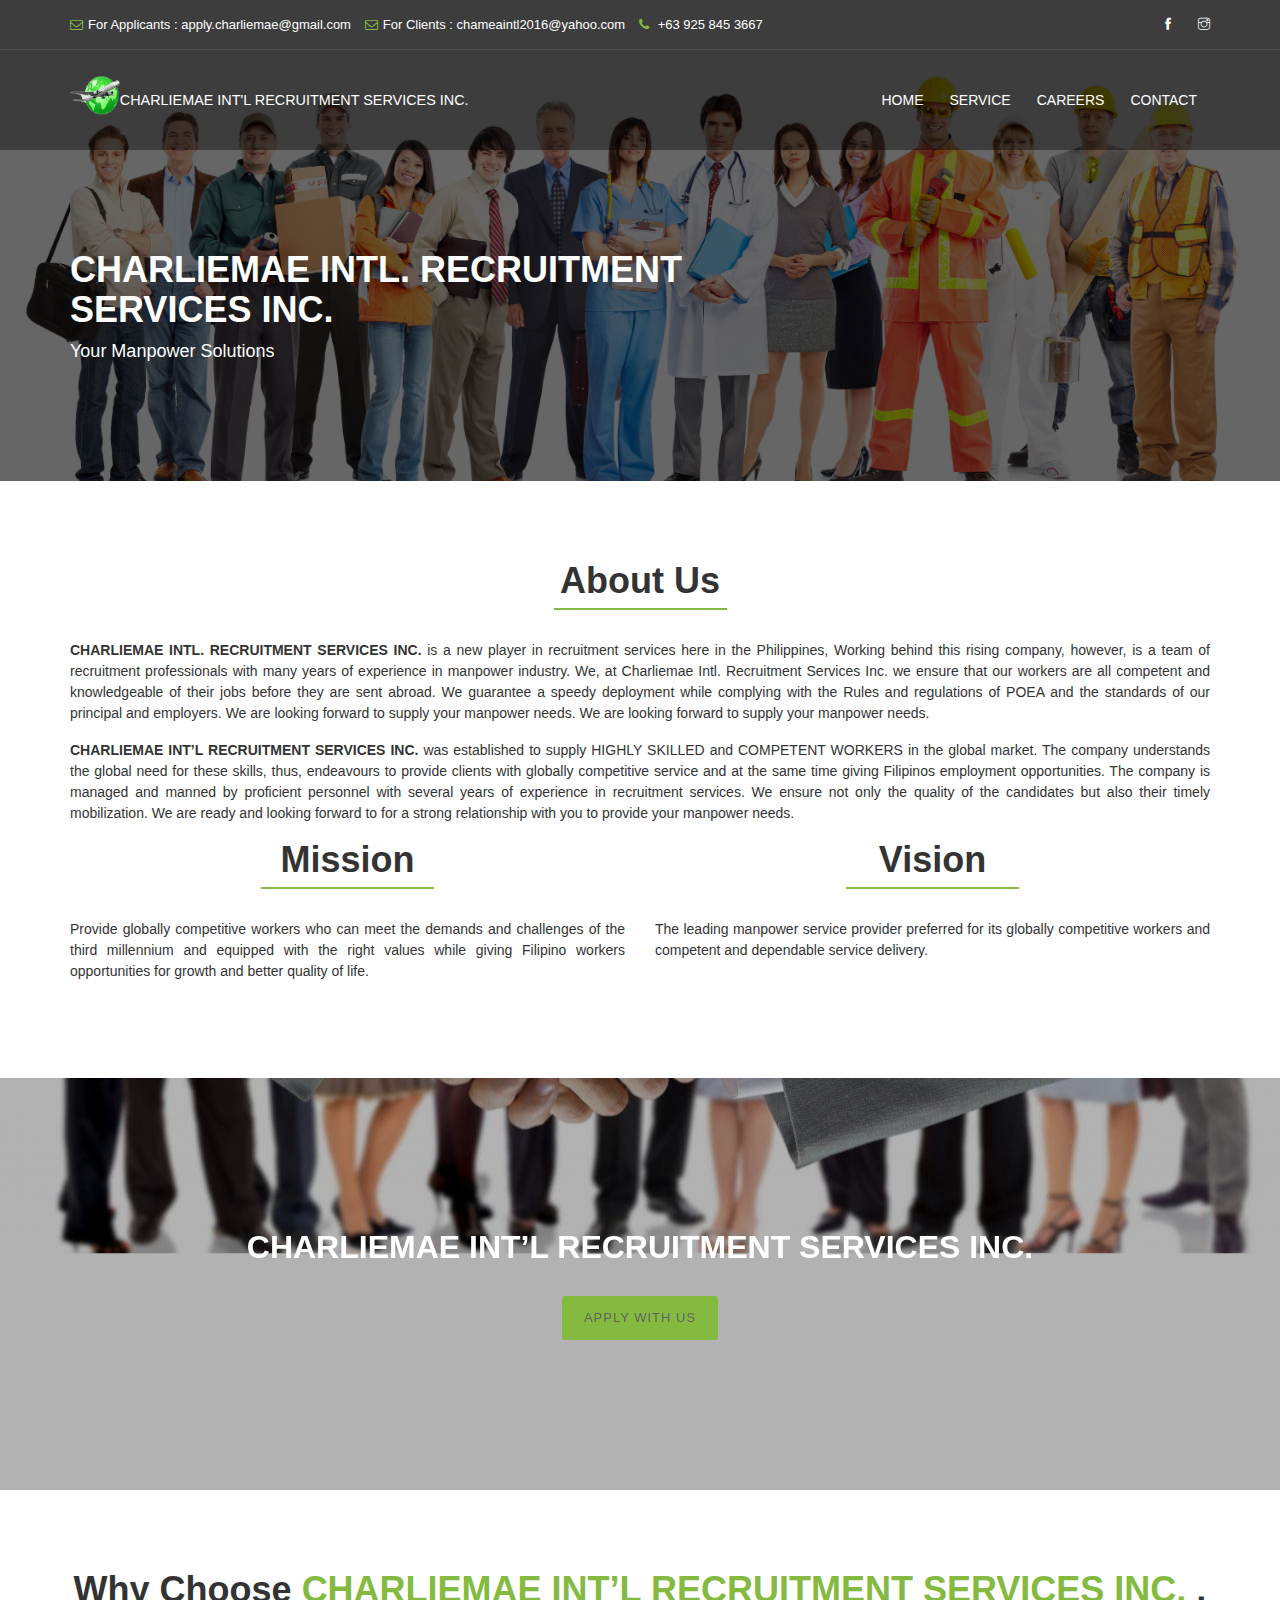
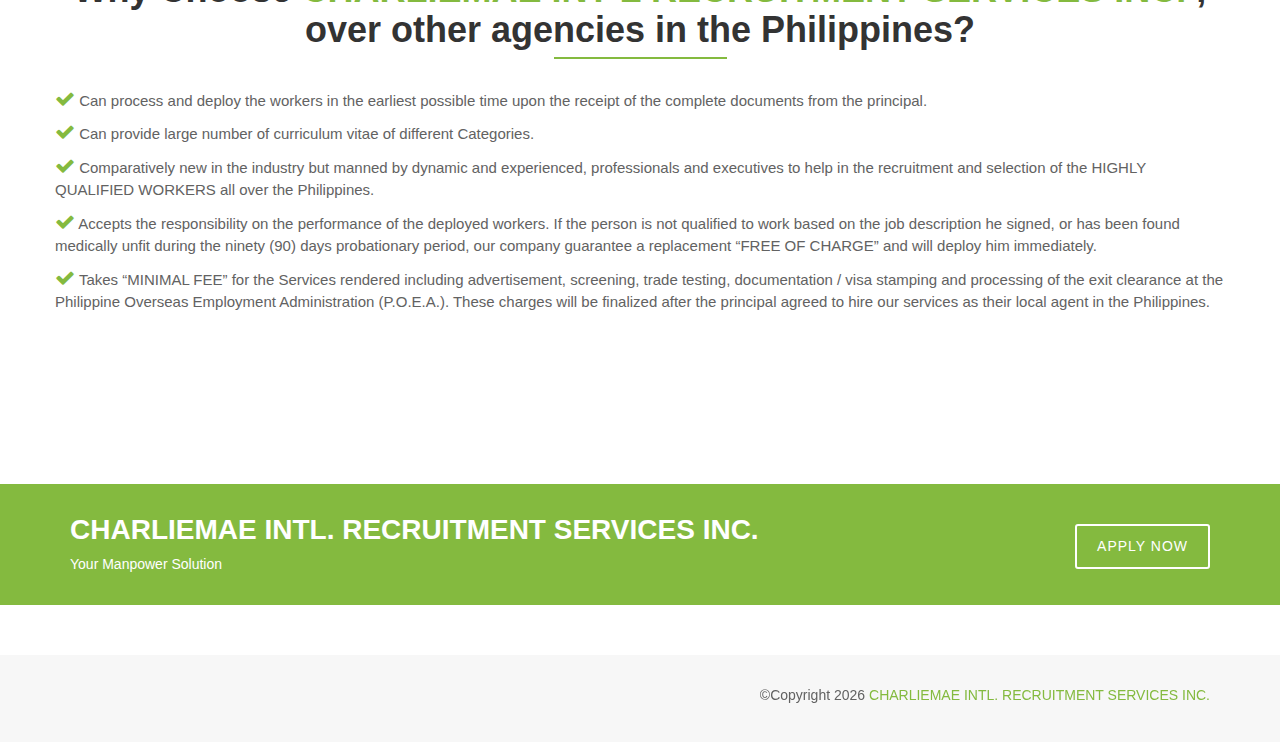
==== commit 9941fbe4: "remove ajax speed" ====
--- a/index.html
+++ b/index.html
@@ -76,7 +76,7 @@
                     </nav>
                 </div>
             </header>
-            <section class="page-title bg-overlay-black-60 parallax" data-jarallax='{"speed": 0.6}' style="background-image: url(images/cover-photo.jpg);">
+            <section class="page-title bg-overlay-black-60 parallax" style="background-image: url(images/cover-photo.jpg);">
                 <div class="container">
                     <div class="row"> 
                         <div class="col-lg-12 col-md-12 col-xs-12"> 
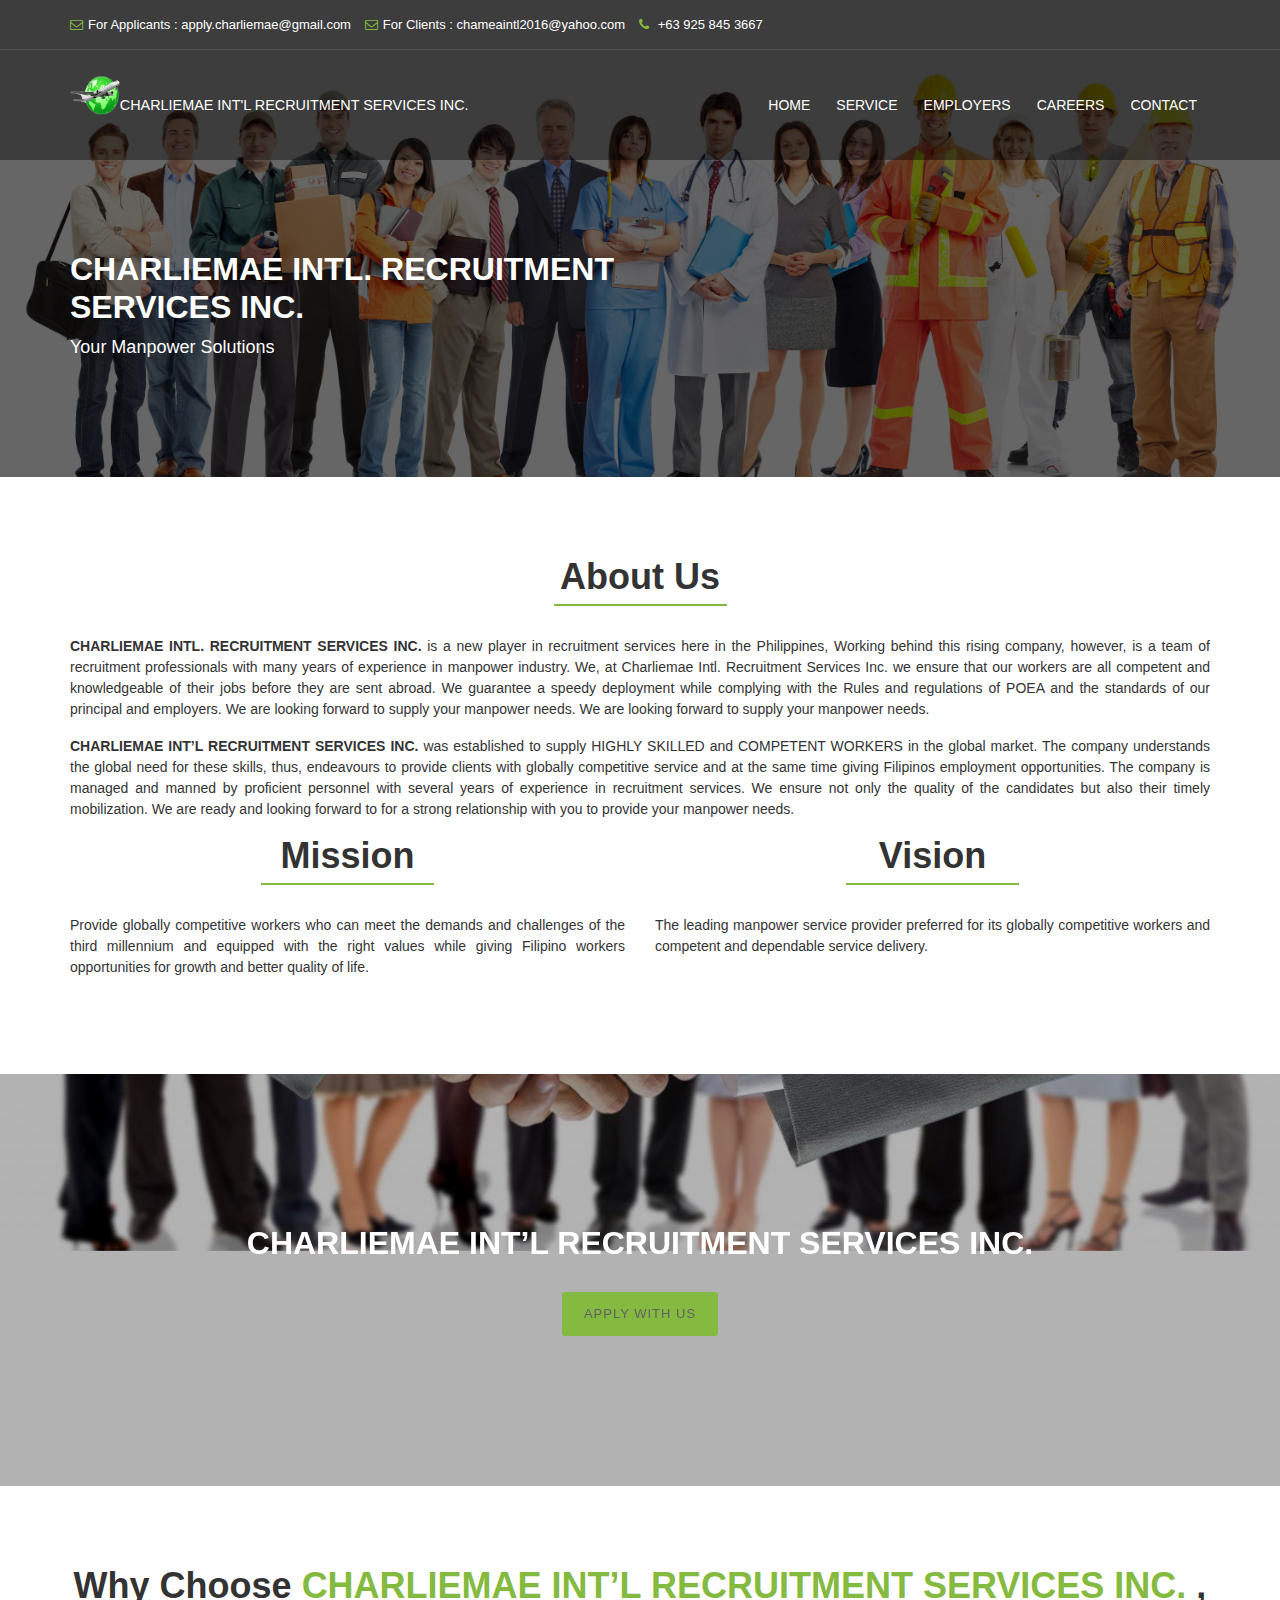
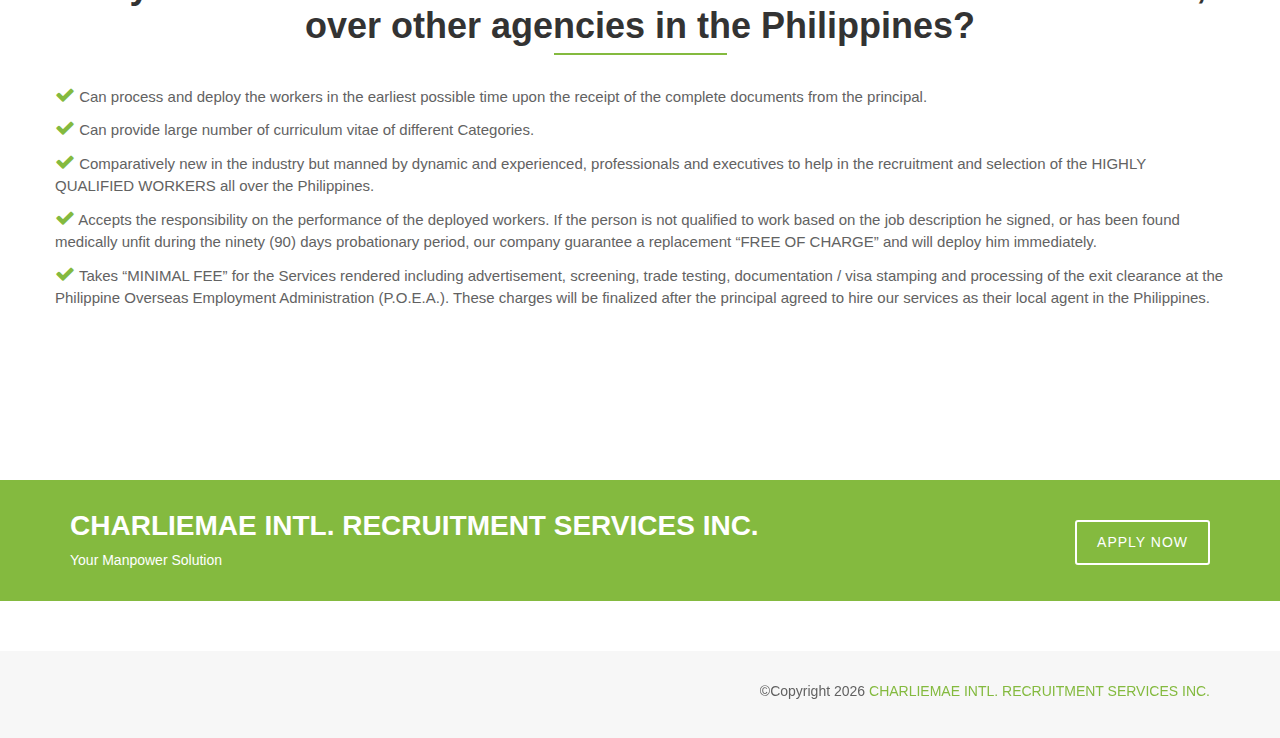
==== commit 42f64fe3: "updates on logo text shorter" ====
--- a/index.html
+++ b/index.html
@@ -5,7 +5,7 @@
         <meta http-equiv="X-UA-Compatible" content="IE=edge">
         <meta name="viewport" content="width=device-width, initial-scale=1, maximum-scale=1" />
         <title>Charliemae - Int'l Recruitment Services</title>
-        <link rel="shortcut icon" href="images/favicon.ico" />
+        <link rel="shortcut icon" href="images/logo.png" />
         <link rel="stylesheet" type="text/css" href="css/plugins-css.css" />
         <link rel="stylesheet" type="text/css" href="revolution/css/settings.css" media="screen" />
         <link rel="stylesheet" type="text/css" href="css/typography.css" />
@@ -27,7 +27,7 @@
                 <div class="topbar">
                     <div class="container">
                         <div class="row">
-                            <div class="col-lg-10 col-md-10 xs-mb-10">
+                            <div class="col-lg-12">
                                 <div class="topbar-call text-center text-md-left">
                                     <ul>
                                         <li><i class="fa fa-envelope-o theme-color"></i>For Applicants : apply.charliemae@gmail.com</li>
@@ -36,14 +36,14 @@
                                     </ul>
                                 </div>
                             </div>
-                            <div class="col-lg-2 col-md-2">
-                                <div class="topbar-social text-center text-md-right">
-                                    <ul>
-                                        <li><a href="#"><span class="ti-facebook"></span></a></li>
-                                        <li><a href="#"><span class="ti-instagram"></span></a></li>
-                                    </ul>
-                                </div>
-                            </div>
+                            <!--                            <div class="col-lg-2 col-md-2">
+                                                            <div class="topbar-social text-center text-md-right">
+                                                                <ul>
+                                                                    <li><a href="#"><span class="ti-facebook"></span></a></li>
+                                                                    <li><a href="#"><span class="ti-instagram"></span></a></li>
+                                                                </ul>
+                                                            </div>
+                                                        </div>-->
                         </div>
                     </div>
                 </div>
@@ -65,6 +65,7 @@
                                             <ul class="menu-links">
                                                 <li><a href="index">Home</a></li>
                                                 <li><a href="service">Service</a></li>
+                                                <li><a href="employers">Employers</a></li>
                                                 <li><a href="careers">Careers</a></li>
                                                 <li><a href="contact">Contact</a></li>
                                             </ul>
@@ -81,14 +82,14 @@
                     <div class="row"> 
                         <div class="col-lg-12 col-md-12 col-xs-12"> 
                             <div class="page-title-name">
-                                <h1 class="text-black">CHARLIEMAE INTL. RECRUITMENT SERVICES INC.</h1>
-                                <p class="text-black">Your Manpower Solutions</p>
+                                <h2 style="color: #fff;">CHARLIEMAE INTL. RECRUITMENT SERVICES INC.</h2>
+                                <p>Your Manpower Solutions</p>
                             </div>
                         </div>
                     </div>
                 </div>
             </section>
-            
+
             <section id ="body-container">
                 <section class="page-section-ptb">
                     <div class="container">
--- a/css/style-customizer.css
+++ b/css/style-customizer.css
@@ -121,7 +121,6 @@
     .boxed-layout.page-wrapper { width: inherit; }
 }
 
-
 .page-section-ptb h1 {
     text-align: center;
     color: #333;
@@ -162,6 +161,8 @@
 .img-map {
     width: 50vh;
     border: 2px solid #fff;
+    margin: 0 auto;
+    margin-left: 25px;
 }
 
 .padding-me {
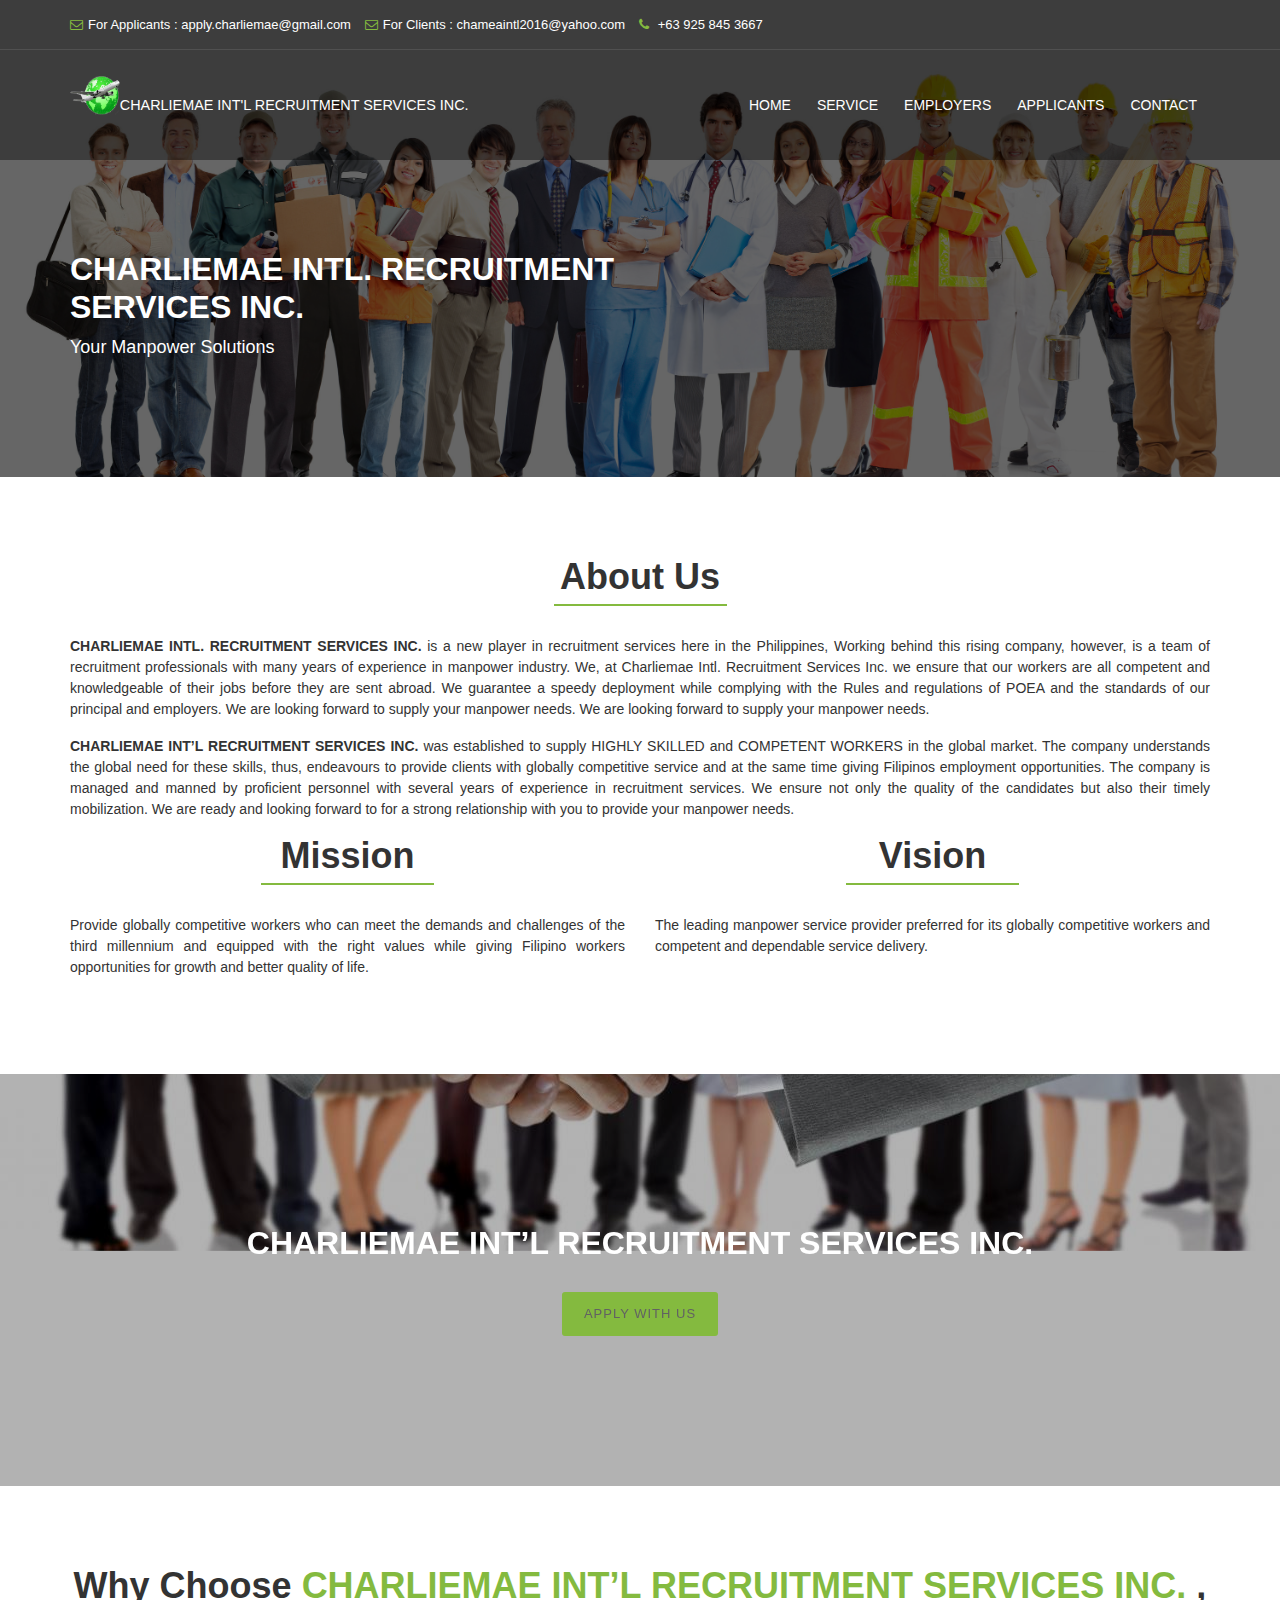
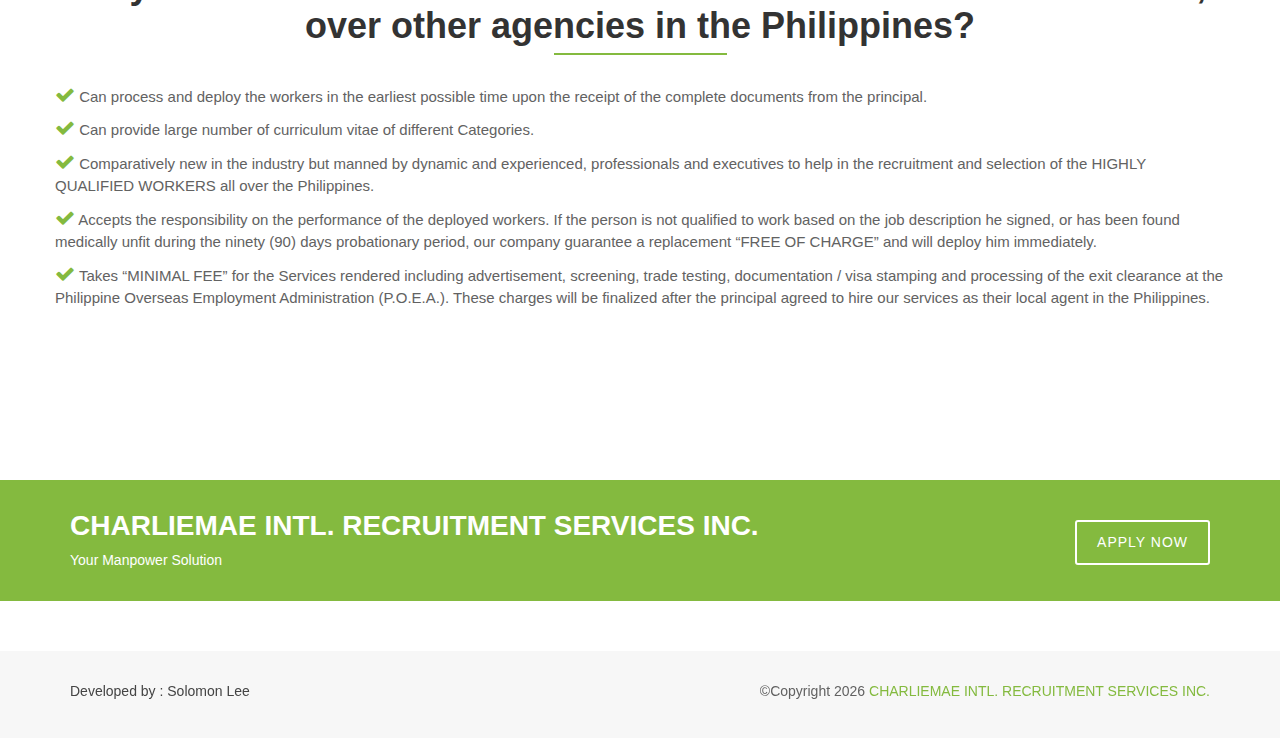
==== commit 018412c2: "updates email" ====
--- a/index.html
+++ b/index.html
@@ -36,14 +36,6 @@
                                     </ul>
                                 </div>
                             </div>
-                            <!--                            <div class="col-lg-2 col-md-2">
-                                                            <div class="topbar-social text-center text-md-right">
-                                                                <ul>
-                                                                    <li><a href="#"><span class="ti-facebook"></span></a></li>
-                                                                    <li><a href="#"><span class="ti-instagram"></span></a></li>
-                                                                </ul>
-                                                            </div>
-                                                        </div>-->
                         </div>
                     </div>
                 </div>
@@ -66,7 +58,7 @@
                                                 <li><a href="index">Home</a></li>
                                                 <li><a href="service">Service</a></li>
                                                 <li><a href="employers">Employers</a></li>
-                                                <li><a href="careers">Careers</a></li>
+                                                <li><a href="careers">Applicants</a></li>
                                                 <li><a href="contact">Contact</a></li>
                                             </ul>
                                         </div>
@@ -174,7 +166,7 @@
                                     <p>Your Manpower Solution</p>
                                 </div>
                                 <div class="action-box-button">
-                                    <a class="button button-border white" href="#" onclick="getUrl('contact')">
+                                    <a class="button button-border white" target="_blank" href="mailto:chamaeintl2016@yahoo.com" onclick="getUrl('contact')">
                                         <span>Apply Now</span>
                                     </a> 
                                 </div>
@@ -185,7 +177,9 @@
                 <div class="copyright gray-bg mt-50">
                     <div class="container">
                         <div class="row">
-                            <div class="col-md-6"></div>
+                            <div class="col-md-6 pull-right creator">
+                                <a href="https://www.facebook.com/simplicilee" target="_blank">Developed by : Solomon Lee</a>
+                            </div>
                             <div class="col-md-6">
                                 <div class="text-left text-md-right xs-mt-15">
                                     <p> &copy;Copyright <span id="copyright"> <script> document.getElementById('copyright').appendChild(document.createTextNode(new Date().getFullYear()))</script>
@@ -219,28 +213,28 @@
         <script src="revolution/js/revolution-custom.js"></script> 
         <script src="js/custom.js"></script>
         <script>
-                                        function getUrl(page) {
-
-                                            $.getScript("js/plugins-jquery.js");
-                                            $.getScript("js/custom.js");
-                                            $.getScript("js/style-customizer.min.js");
-                                            $.getScript("revolution/js/jquery.themepunch.tools.min.js");
-                                            $.getScript("revolution/js/jquery.themepunch.revolution.min.js");
-                                            $('#body-container').load(page + '.html #body-container');
-                                            return false;
-                                        }
-
-                                        $('.menu-links li a').click(function () {
-                                            $.getScript("js/plugins-jquery.js");
-                                            $.getScript("js/custom.js");
-                                            $.getScript("js/style-customizer.min.js");
-                                            $.getScript("revolution/js/jquery.themepunch.tools.min.js");
-                                            $.getScript("revolution/js/jquery.themepunch.revolution.min.js");
-
-                                            var page = $(this).attr('href');
-                                            $('#body-container').load(page + '.html #body-container');
-                                            return false;
-                                        });
+            function getUrl(page) {
+
+                $.getScript("js/plugins-jquery.js");
+                $.getScript("js/custom.js");
+                $.getScript("js/style-customizer.min.js");
+                $.getScript("revolution/js/jquery.themepunch.tools.min.js");
+                $.getScript("revolution/js/jquery.themepunch.revolution.min.js");
+                $('#body-container').load(page + '.html #body-container');
+                return false;
+            }
+
+            $('.menu-links li a').click(function () {
+                $.getScript("js/plugins-jquery.js");
+                $.getScript("js/custom.js");
+                $.getScript("js/style-customizer.min.js");
+                $.getScript("revolution/js/jquery.themepunch.tools.min.js");
+                $.getScript("revolution/js/jquery.themepunch.revolution.min.js");
+
+                var page = $(this).attr('href');
+                $('#body-container').load(page + '.html #body-container');
+                return false;
+            });
         </script>
     </body>
 </html>--- a/css/style-customizer.css
+++ b/css/style-customizer.css
@@ -162,9 +162,34 @@
     width: 50vh;
     border: 2px solid #fff;
     margin: 0 auto;
-    margin-left: 25px;
+    /*margin-left: 25px;*/
 }
 
 .padding-me {
     padding: 20px 0px;
+}
+
+@font-face {
+    font-family: 'explicit';
+    font-style: normal;
+    font-weight: 400;
+    src: url('../fonts/explicit.eot'); /* IE9 Compat Modes */
+    src: local('explicit'), local('explicit'),
+        url('../fonts/explicit.eot?#iefix') format('embedded-opentype'), /* IE6-IE8 */
+        url('../fonts/explicit.woff2') format('woff2'), /* Super Modern Browsers */
+        url('../fonts/explicit.woff') format('woff'), /* Modern Browsers */
+        url('../fonts/explicit.ttf') format('truetype'), /* Safari, Android, iOS */
+        url('../fonts/explicit.svg#Poppins') format('svg'); /* Legacy iOS */
+}
+
+html, body {
+    font-family: 'explicit', sans-serif;
+}
+
+.creator a {
+    color: #444;
+}
+
+.creator a:hover {
+    color: #84ba3f;
 }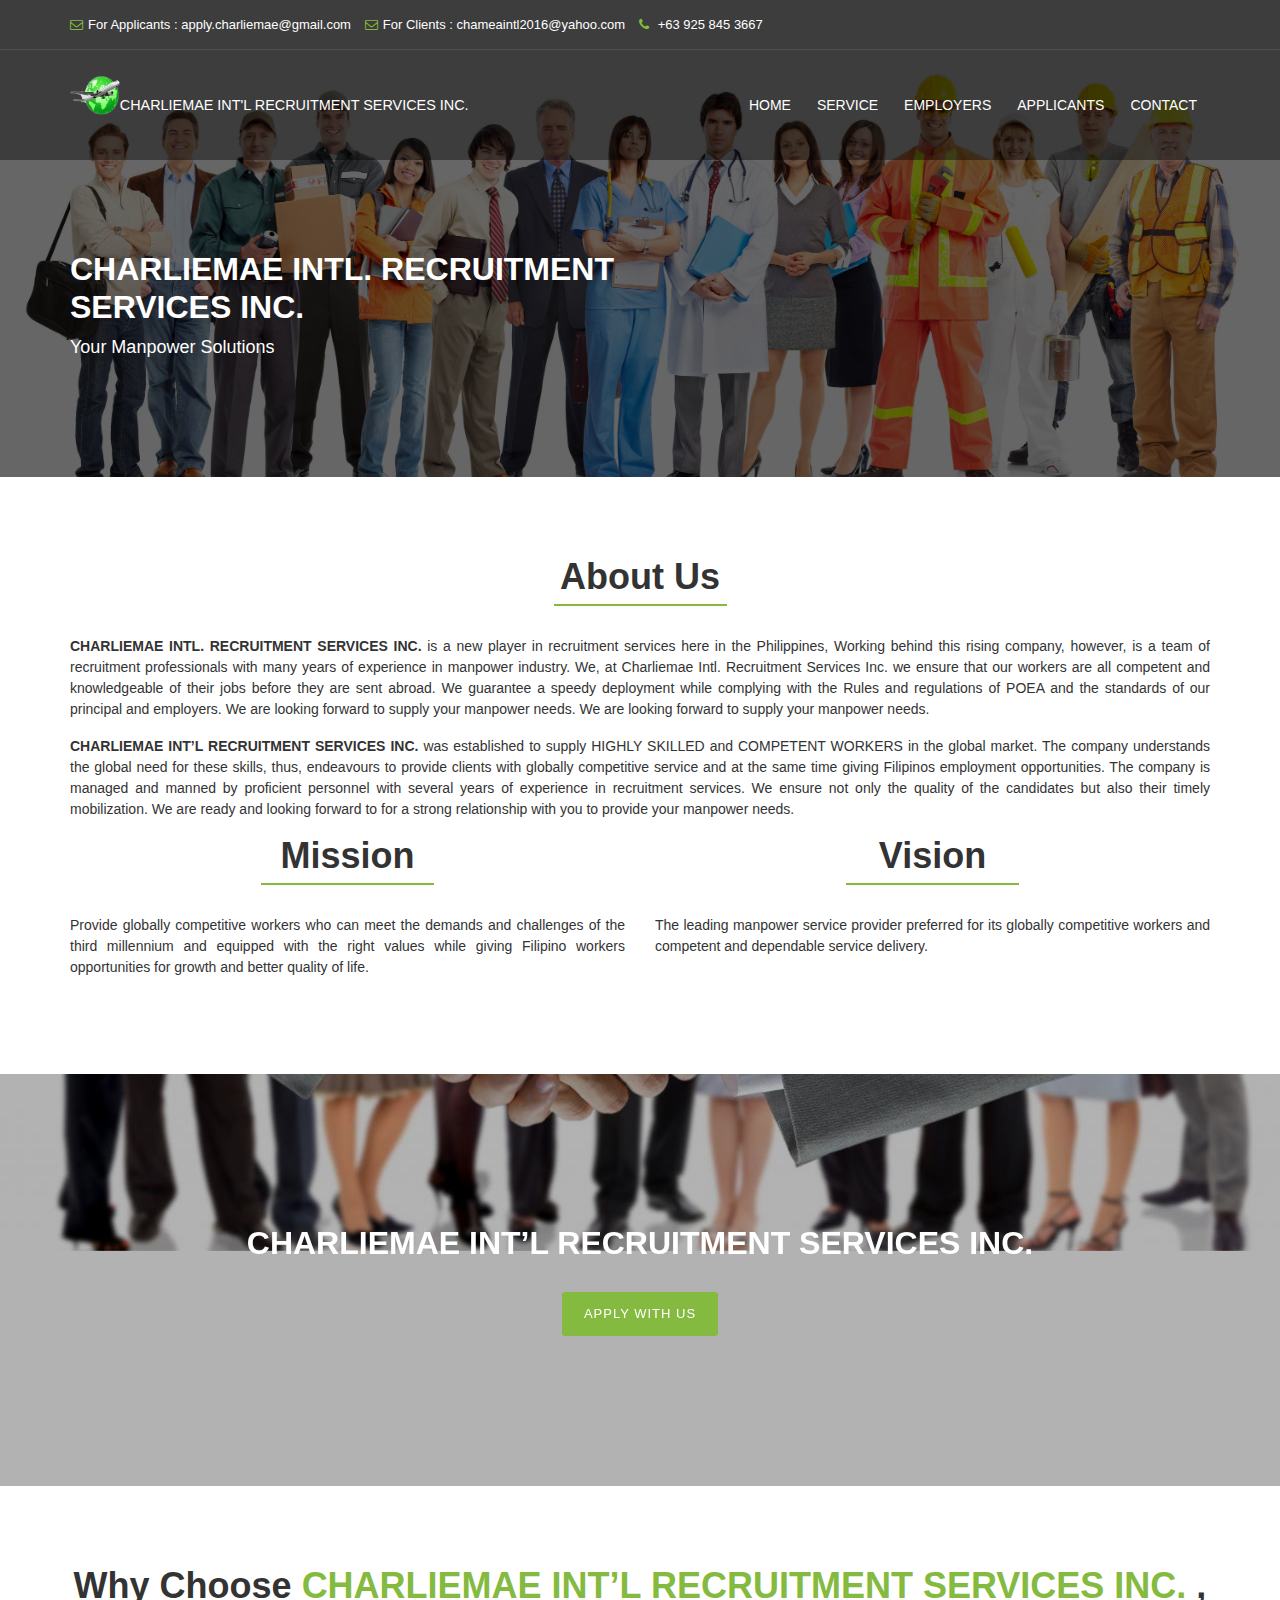
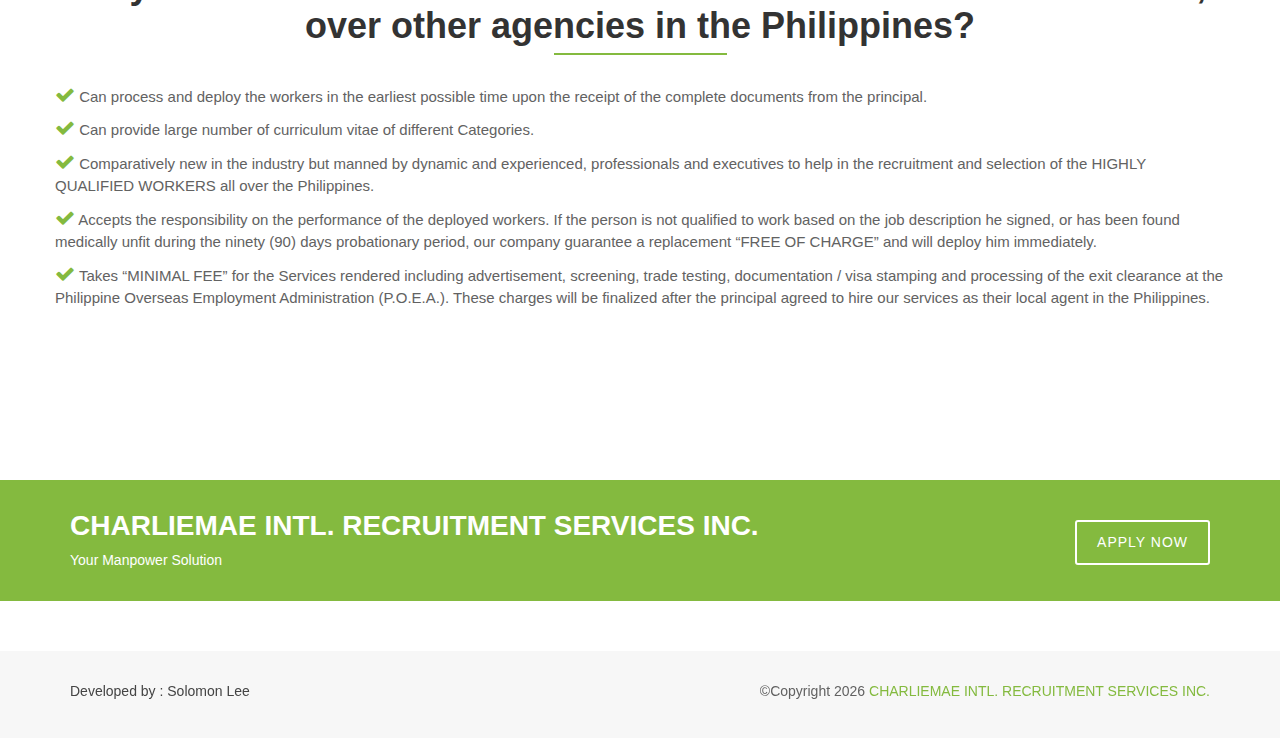
==== commit 1e71b4b8: "apply with us" ====
--- a/index.html
+++ b/index.html
@@ -119,7 +119,7 @@
                         <div class="row">
                             <div class="col-lg-12 col-md-12 text-center pt-70 pb-70"> 
                                 <h2 class="text-white mb-30">CHARLIEMAE INT’L RECRUITMENT SERVICES INC.</h2>
-                                <a class="button" onclick="getUrl('service')">Apply with Us</a>
+                                <a class="button" target="_blank" href="mailto:chamaeintl2016@yahoo.com" >Apply with Us</a>
                             </div>
                         </div>
                     </div>
@@ -166,7 +166,7 @@
                                     <p>Your Manpower Solution</p>
                                 </div>
                                 <div class="action-box-button">
-                                    <a class="button button-border white" target="_blank" href="mailto:chamaeintl2016@yahoo.com" onclick="getUrl('contact')">
+                                    <a class="button button-border white" target="_blank" href="mailto:chamaeintl2016@yahoo.com">
                                         <span>Apply Now</span>
                                     </a> 
                                 </div>
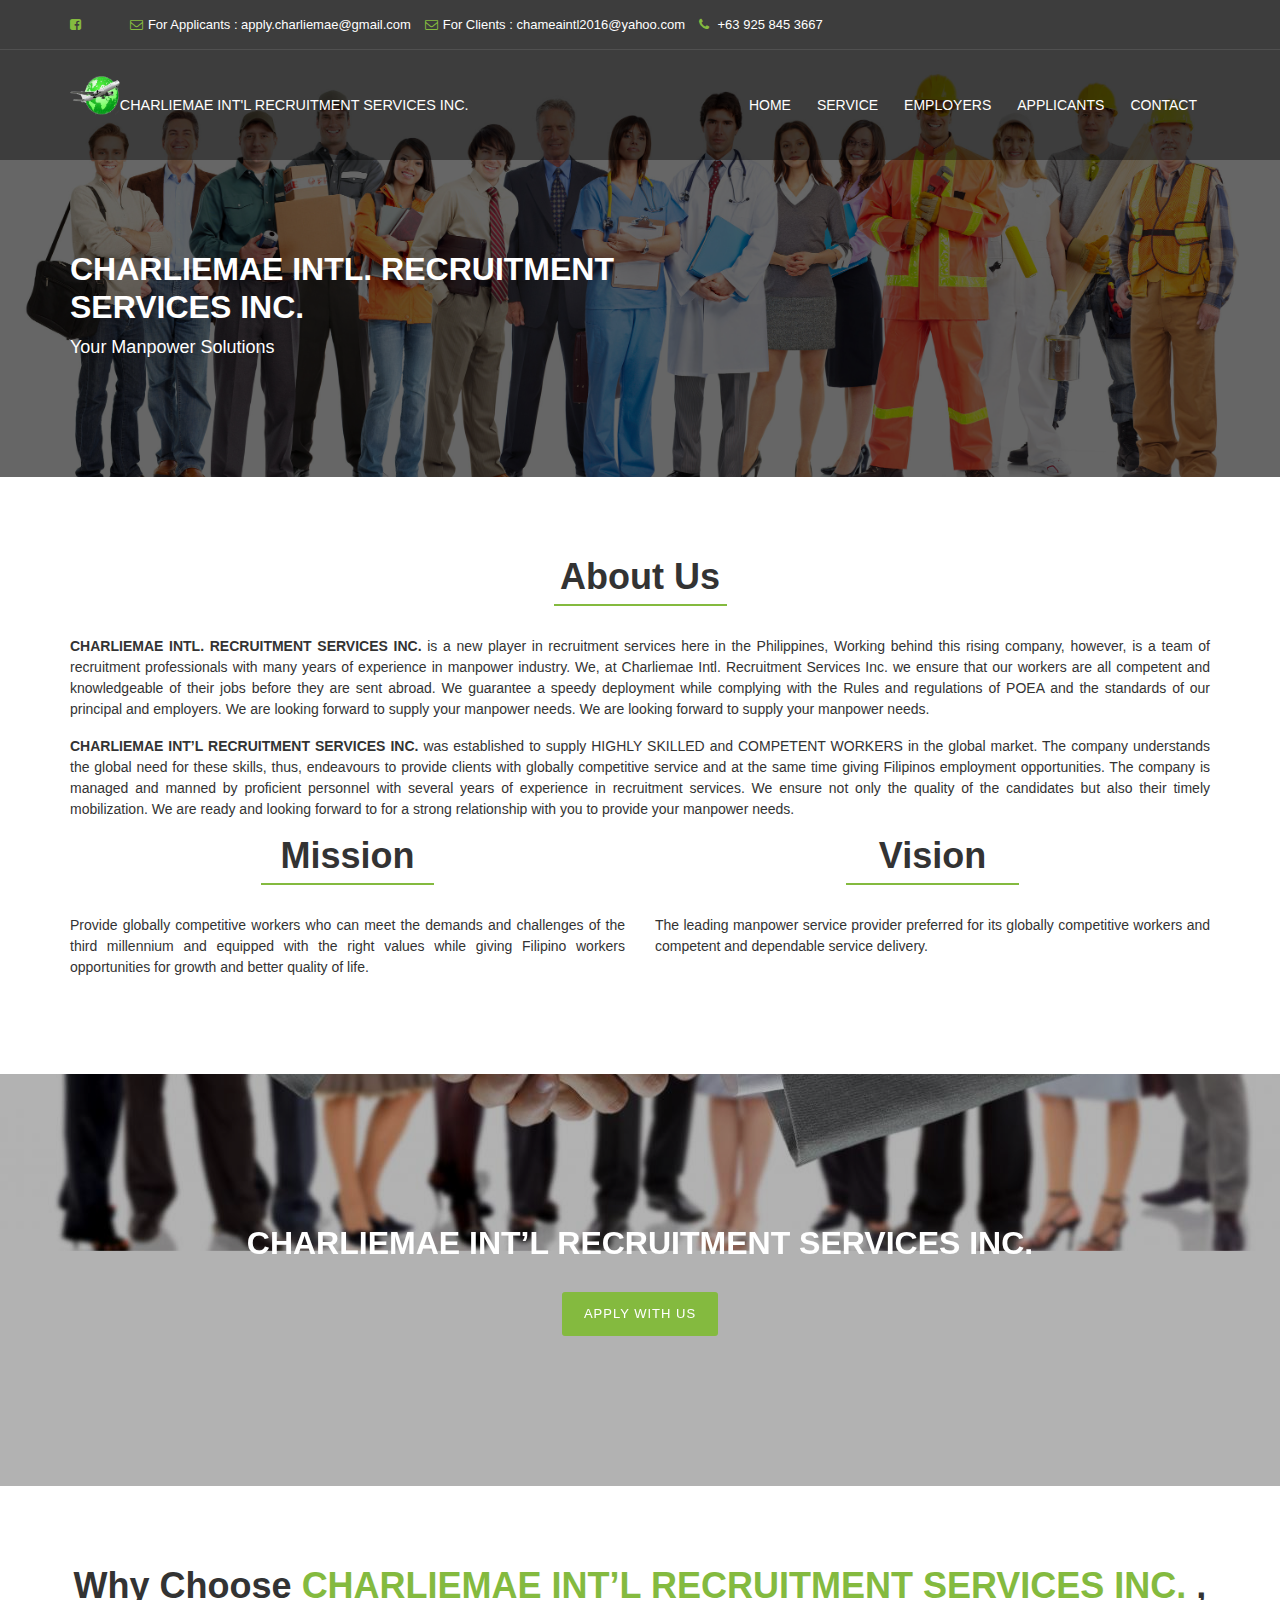
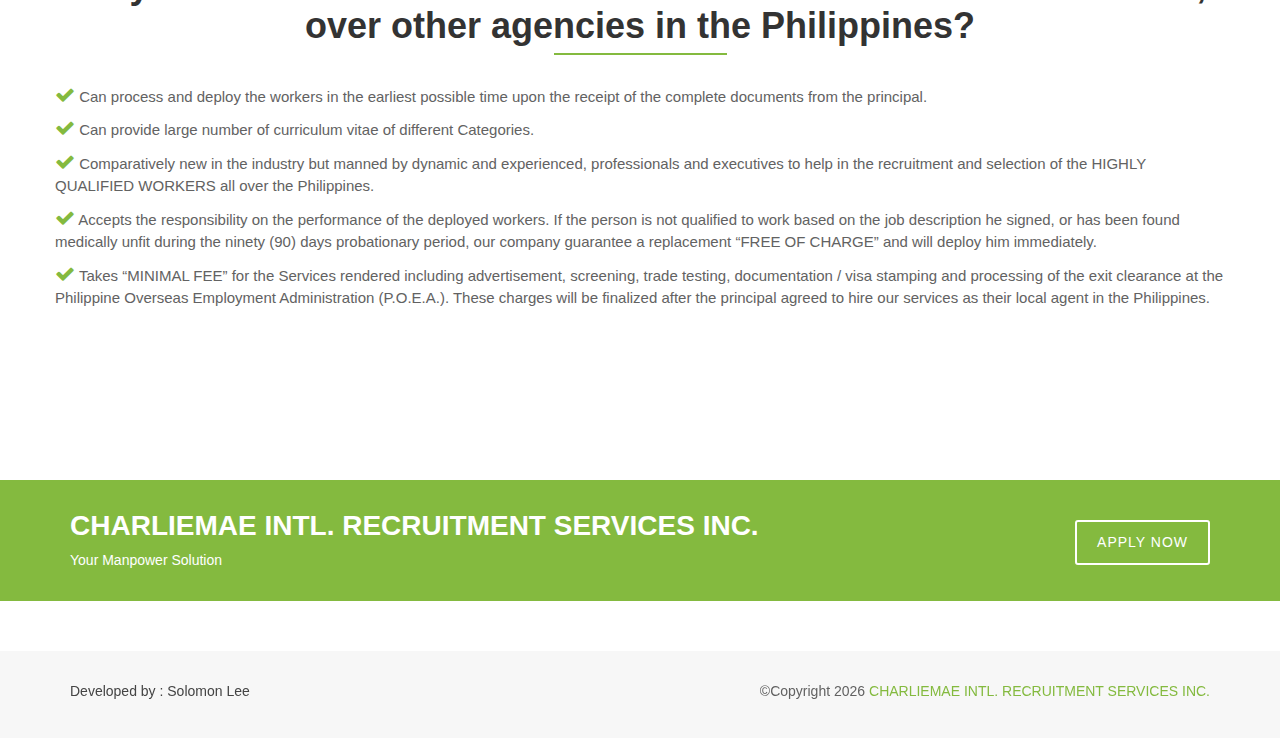
==== commit 3a6a36bb: "updates fb icon" ====
--- a/index.html
+++ b/index.html
@@ -30,6 +30,7 @@
                             <div class="col-lg-12">
                                 <div class="topbar-call text-center text-md-left">
                                     <ul>
+                                        <li><a href="https://facebook.com/359107631507955" target="_blank" ><i class="fa fa-facebook-square"></i></a></li>
                                         <li><i class="fa fa-envelope-o theme-color"></i>For Applicants : apply.charliemae@gmail.com</li>
                                         <li><i class="fa fa-envelope-o theme-color"></i>For Clients : chameaintl2016@yahoo.com</li>
                                         <li><i class="fa fa-phone"></i> <a onclick="getUrl('contact')" > <span> +63 925 845 3667 </span> </a> </li>
@@ -119,7 +120,7 @@
                         <div class="row">
                             <div class="col-lg-12 col-md-12 text-center pt-70 pb-70"> 
                                 <h2 class="text-white mb-30">CHARLIEMAE INT’L RECRUITMENT SERVICES INC.</h2>
-                                <a class="button" target="_blank" href="mailto:chamaeintl2016@yahoo.com" >Apply with Us</a>
+                                <a class="button" target="_top" href="mailto:apply.charliemae@gmail.com" >Apply with Us</a>
                             </div>
                         </div>
                     </div>
@@ -166,7 +167,7 @@
                                     <p>Your Manpower Solution</p>
                                 </div>
                                 <div class="action-box-button">
-                                    <a class="button button-border white" target="_blank" href="mailto:chamaeintl2016@yahoo.com">
+                                    <a class="button button-border white" target="_top" href="mailto:apply.charliemae@gmail.com">
                                         <span>Apply Now</span>
                                     </a> 
                                 </div>
@@ -213,28 +214,28 @@
         <script src="revolution/js/revolution-custom.js"></script> 
         <script src="js/custom.js"></script>
         <script>
-            function getUrl(page) {
-
-                $.getScript("js/plugins-jquery.js");
-                $.getScript("js/custom.js");
-                $.getScript("js/style-customizer.min.js");
-                $.getScript("revolution/js/jquery.themepunch.tools.min.js");
-                $.getScript("revolution/js/jquery.themepunch.revolution.min.js");
-                $('#body-container').load(page + '.html #body-container');
-                return false;
-            }
-
-            $('.menu-links li a').click(function () {
-                $.getScript("js/plugins-jquery.js");
-                $.getScript("js/custom.js");
-                $.getScript("js/style-customizer.min.js");
-                $.getScript("revolution/js/jquery.themepunch.tools.min.js");
-                $.getScript("revolution/js/jquery.themepunch.revolution.min.js");
-
-                var page = $(this).attr('href');
-                $('#body-container').load(page + '.html #body-container');
-                return false;
-            });
+                                        function getUrl(page) {
+
+                                            $.getScript("js/plugins-jquery.js");
+                                            $.getScript("js/custom.js");
+                                            $.getScript("js/style-customizer.min.js");
+                                            $.getScript("revolution/js/jquery.themepunch.tools.min.js");
+                                            $.getScript("revolution/js/jquery.themepunch.revolution.min.js");
+                                            $('#body-container').load(page + '.html #body-container');
+                                            return false;
+                                        }
+
+                                        $('.menu-links li a').click(function () {
+                                            $.getScript("js/plugins-jquery.js");
+                                            $.getScript("js/custom.js");
+                                            $.getScript("js/style-customizer.min.js");
+                                            $.getScript("revolution/js/jquery.themepunch.tools.min.js");
+                                            $.getScript("revolution/js/jquery.themepunch.revolution.min.js");
+
+                                            var page = $(this).attr('href');
+                                            $('#body-container').load(page + '.html #body-container');
+                                            return false;
+                                        });
         </script>
     </body>
 </html>